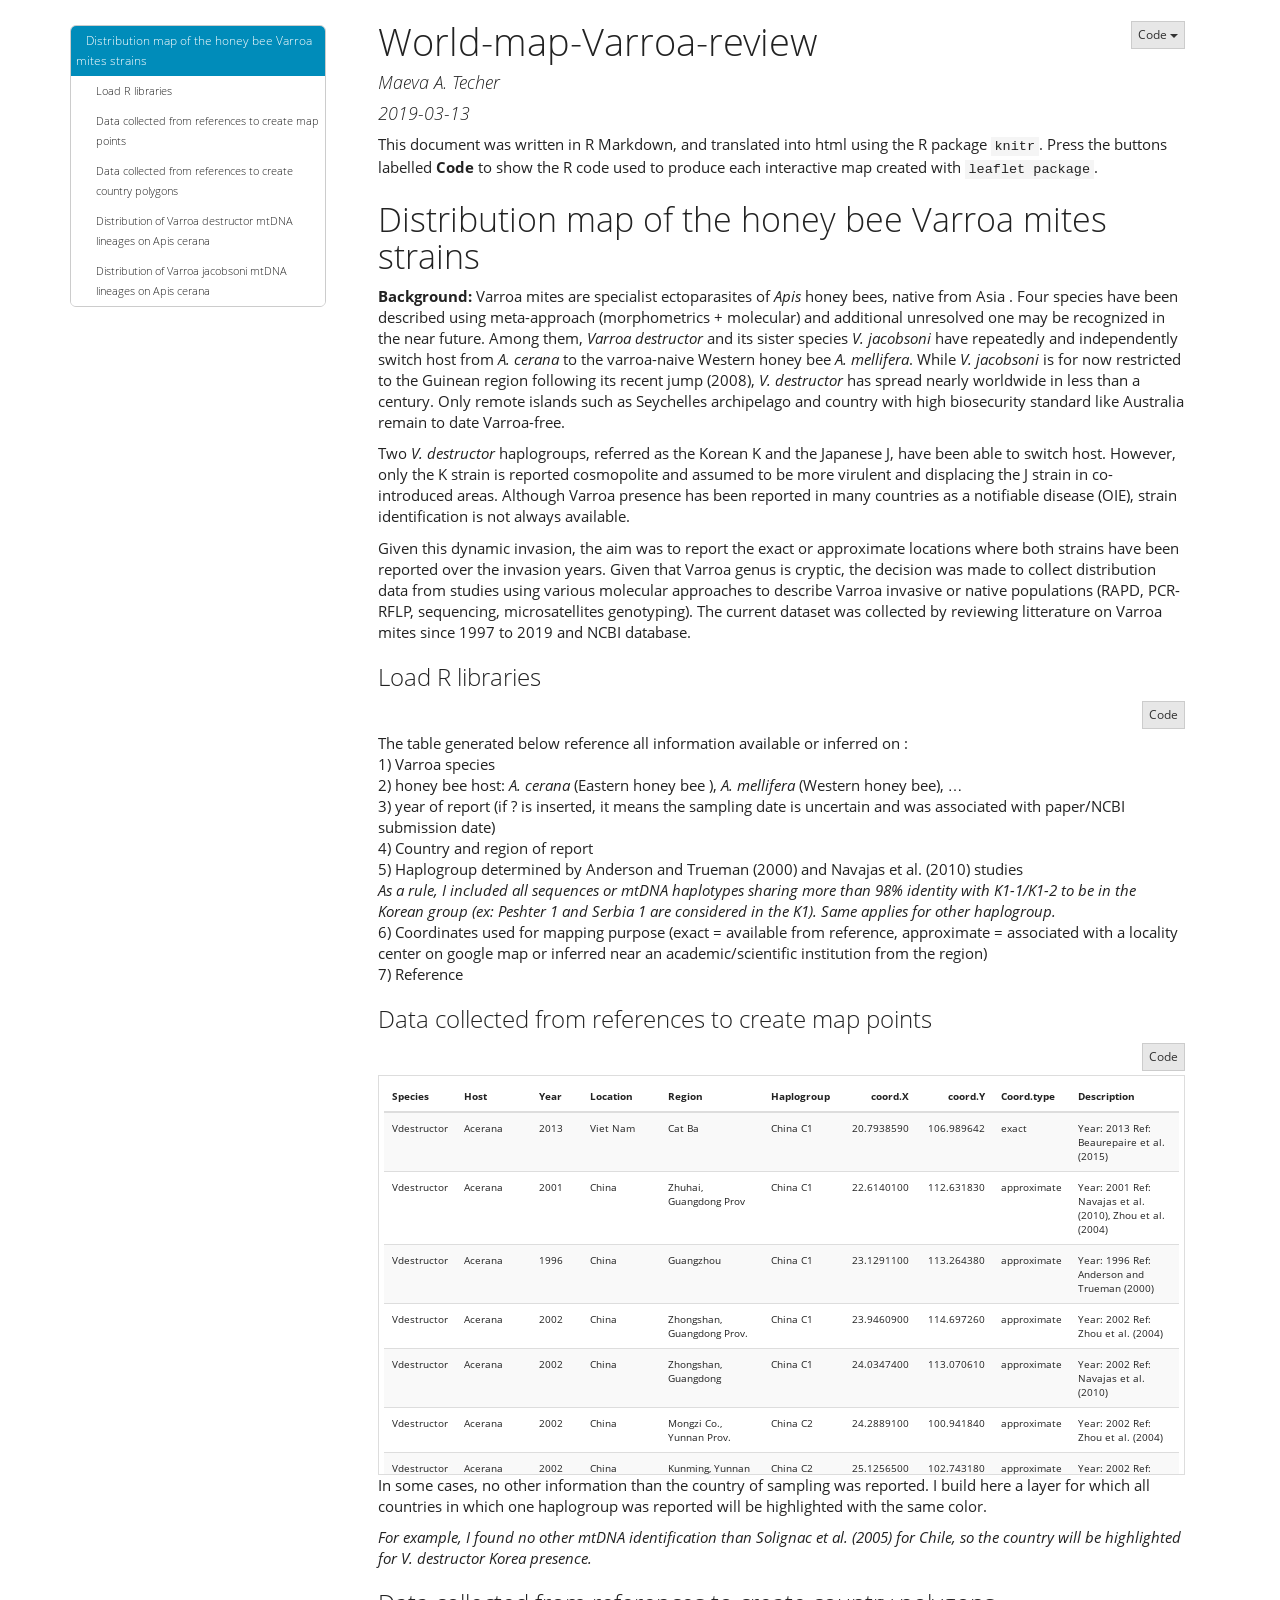
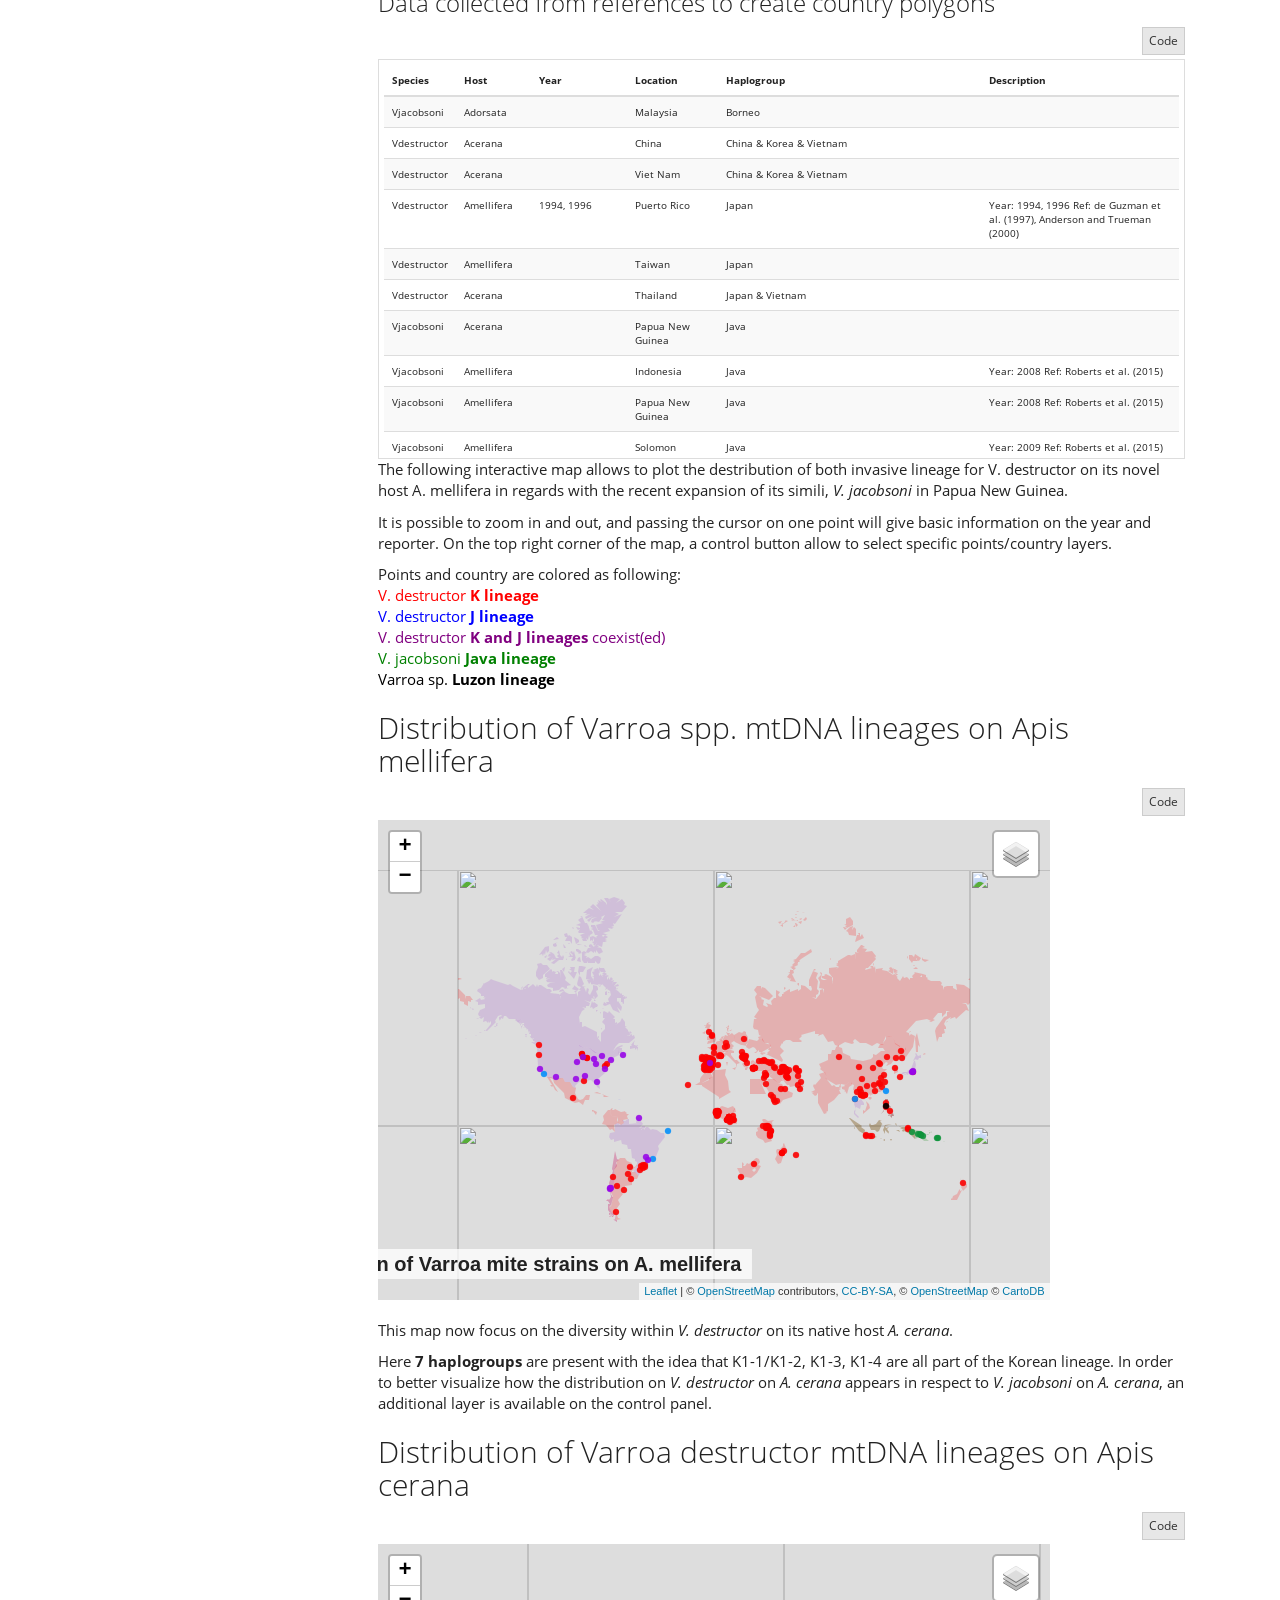
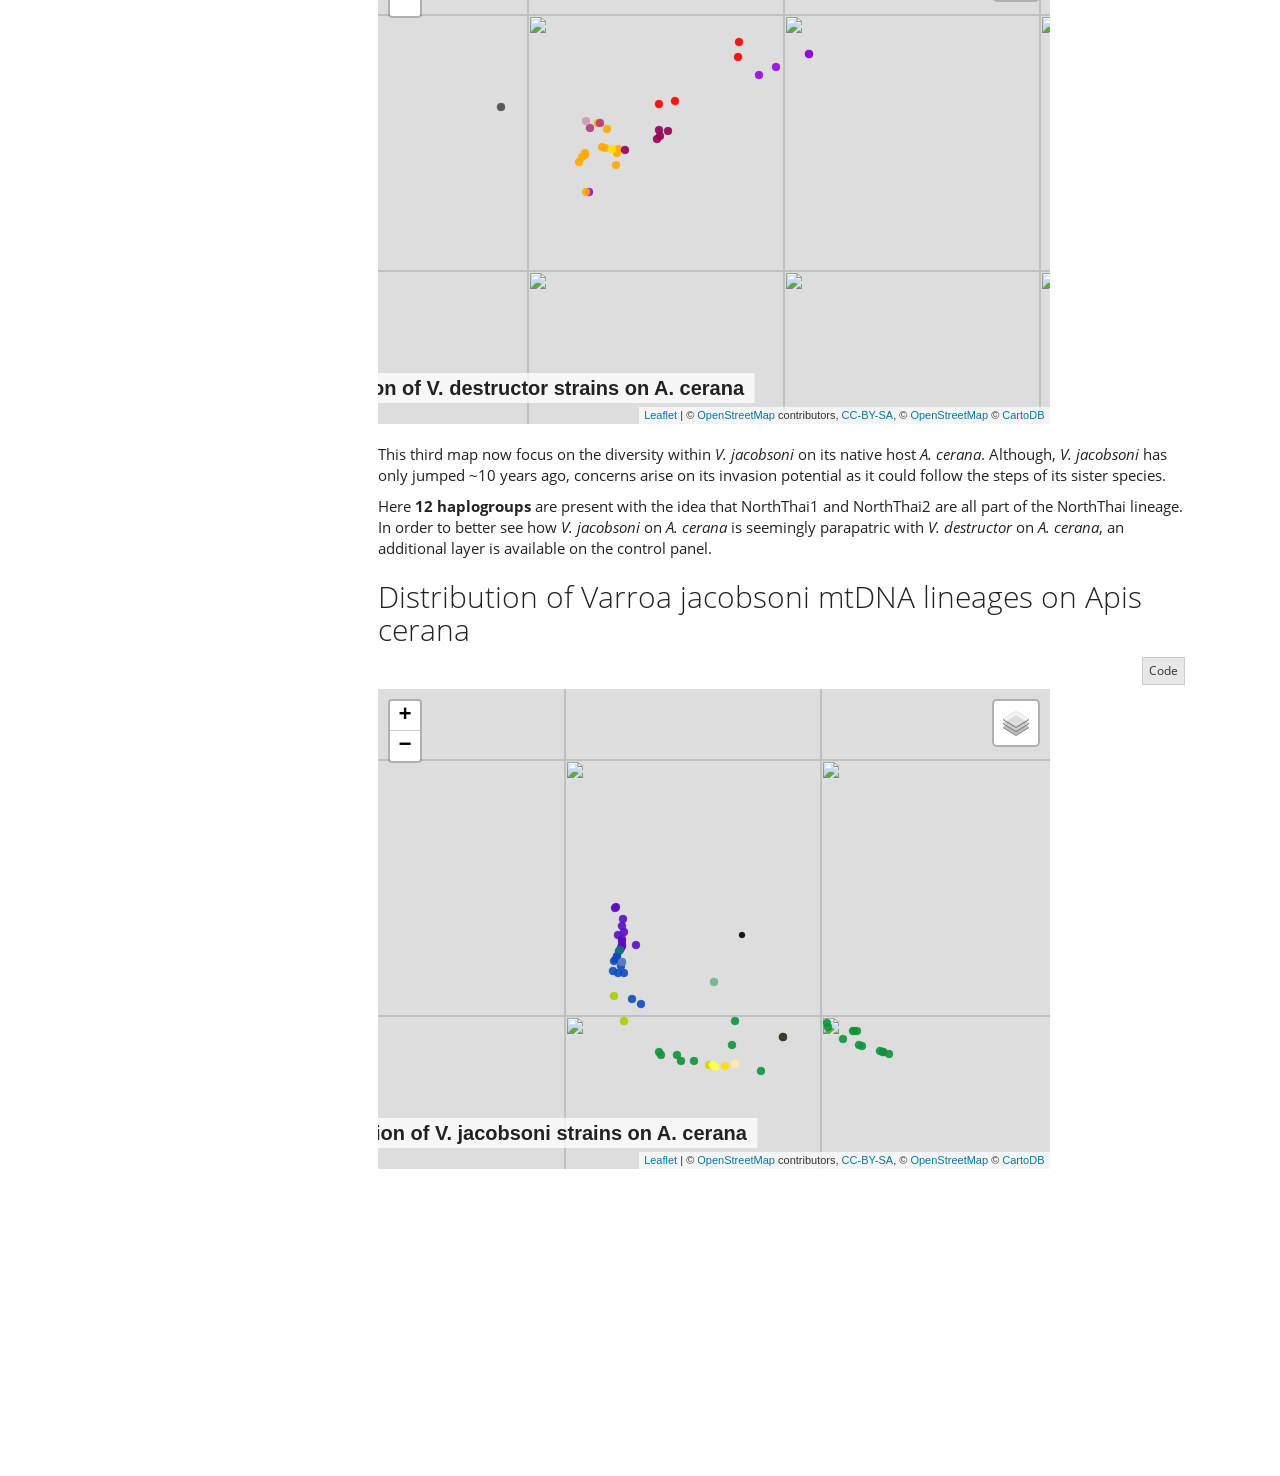
==== docs/index.html @ 01f990d2 "put the html format" ====
<!DOCTYPE html>

<html xmlns="http://www.w3.org/1999/xhtml">

<head>

<meta charset="utf-8" />
<meta http-equiv="Content-Type" content="text/html; charset=utf-8" />
<meta name="generator" content="pandoc" />


<meta name="author" content="Maeva A. Techer" />

<meta name="date" content="2019-03-13" />

<title>World-map-Varroa-review</title>

<script src="[data-uri]"></script>
<meta name="viewport" content="width=device-width, initial-scale=1" />
<link href="data:text/css;charset=utf-8,%0A%40font%2Dface%20%7B%0Afont%2Dfamily%3A%20%27Open%20Sans%27%3B%0Afont%2Dstyle%3A%20normal%3B%0Afont%2Dweight%3A%20300%3B%0Asrc%3A%20url%28data%3Aapplication%2Fx%2Dfont%2Dtruetype%3Bbase64%[base64]%2BAAAVugAAAAgbmFtZRiHMpAAAIXkAAABVnBvc3SYDmoRAACHPAAAAihwcmVw3o6iXQAAZWwAAAE6AAIAwQAABAoFtgADAAcAHkAMBQIEAwIDCQgEAwcBAC8zLzMREgE5OREzETMxMBMhESE3IREhwQNJ%2FLdoAnn9hwW2%2BkpoBOYAAAIApP%2FsAUYFtgADAAsAKUATCAMEAwICDQwBAQoCAwoGUVkKEwA%2FKwAYPxI5LxESATkRMzMRMzEwASMDMwM0MzIVFCMiARQ9HXeNUFJSUAF5BD36mGJiYgACAIUDpgJOBbYAAwAHAB9ADQcEAAMEAwkIBgIHAwMAPzPNMhESATk5ETMRMzEwAQMjAyEDIwMBBCE9IQHJIT0hBbb98AIQ%2FfACEAAAAgA3AAAE9AW2ABsAHwCjQF8IHxwVBBQJEQwMCRIPDgsEChMTFBYdHgcEBhcEAQAZBBgFBQYUBgohAxoXAxgKGCAhCAQMDQxSWRwBDR8AEBEQUlkZFRE%2FDU8Nfw3PDQQ%2FEU8RjxEDDRENEQUXEwMKBQAvMz8zEjk5Ly9dXREzMysRADMzETMzKxEAMzMREgE5OREXMxESOTkRMxESFzkREhc5ETMREhc5MjIRMxESFzkxMAEDIRUhAyMTIQMjEyE1IRMhNSETMwMhEzMDIRUBIRMhA8dMAS%2F%2BwFZaWP6YVlhW%2FuUBK0z%2B1wE3VltZAW1YVlgBHfzEAWtO%2FpUDoP5yT%2F49AcP%2BPQHDTwGOUAHG%2FjoBxv46UP5yAY4AAwCk%2F4kD3wYSACAAJwAuAHtAJw0VGB4lKwYEBAUhACgSAAUKEhoFMC8kDh4rKw5OWSUNAwYGDU1ZBrj%2FwLMWGUgGuP%2FAQBcNEEgsHRUdTVkYFQ0GKxUVKwYNBBcFFwAvLxIXOS8vLy8RMysRADMrKysRADMRMysRADMRMxESARc5ETMRMxEzEhc5MTABFAYHFSM1JiYnNRYWMxEuAjU0Njc1MxUWFwcmJxEWFgc0JicRNjYBFBYXEQYGA9%2FGr1Fc2UBL0VmRjEC9oFHFmiGNsdWgbn6Jeo39uHJ%2Bd3kBuIWoFuzoAikeZyQyAfwsWHhWfKkUwL4JP1o%2BCv4aQpx6VW8o%2FikNfAK%2FVm4mAcUQeAAFAHH%2F6QYEBcsACgAWACAALAAwAEtAJzAtLi8cIRcnBQsAEQsRISctLwYyMR4qKjADDg4vMAYvGAgUBxokGQA%2FMz8zPz8SOS8zETkvMxESARc5ETMRMxEzETMRMxEzMTATFBYzMhE0JiMiBgUUBiMiJjU0NjMyFgEUFjMyERAjIgYFFAYjIiY1NDYzMhYBASMB01pgwWNeYFoB3ZaNhZeQjIuYAXdaYMHBYFoB3ZSNiJaTi4mY%2Fvz81WADKwQCursBdbi5ubji6%2FHc3%2Brx%2FNy5uQFyAXG3uuLr89rh6PADJ%2FpKBbYAAAMAe%2F%2FsBYcFzQAgACsANwBRQC0ZGBQVMg0sBykAAAcNFRgFOTgXGhEkBBQlLwMQBBQKGRIKNUxZCgQeIUxZHhMAPysAGD8rABg%2FEjkXORIXORESARc5ETMRMxEzETMRMzEwEzQ2NycmJjU0NjMyFhUUBgcBNjY3MwYHASMnDgIjIiYFMjY3AQ4CFRQWAxQWFzY2NTQmIyIGe5PJS0JAv6GbtYy3AcQ9ViBgP5IBCofBXJCrbdHvAceA1Wf%2BHYh5N7ooUHCffHxqcoMBc4rCbFJHiEqPqKKPaa9r%2FjdIqnT2tP70xVpTLM50V2cB5Uhldk%2BPogRST4ZrVZRfXnV0AAABAIUDpgEEBbYAAwAUtwADAwUEAgMDAD%2FNERIBOREzMTABAyMDAQQhPSEFtv3wAhAAAAEAUv68AfAFtgAMAB9ADgcACgMEAwkJAA4NCgMDAD8vERIBOTkRFzMRMzEwExASNzMGAhEQASMmAlKbknGUngEwb5OaAjEBCQHOrrb%2BM%2F8A%2Fh3%2BbKoBxgABAD3%2BvAHbBbYADAAfQA4DCQoDBAYABAAODQQJAwA%2FLxESATk5ETMRFzMxMAEQAgcjABEQAiczFhIB25uSbwEwnpRxk5oCMf75%2FjqoAZQB4wEBAc21r%2F4xAAABAGgCogP8BhQADgAbQA8DBQQBBw0KCQsJDxAIDgAAP8QREgEXOTEwAQMlFwUTBwMDJxMlNwUDAnclAZUV%2FnX3fL%2B0ffL%2BehMBkScGFP5raIMn%2FqxHAXv%2BhUcBVCeDaAGVAAEAbwD6BCMErgALADhAIwkABAQFBQ0MAwcIB1JZAA8ILwg%2FCF8IfwiPCK8IvwjfCAkIAC9dMysRADMREgE5ETMSOTkxMAEhFSERIxEhNSERMwJxAbL%2BTlL%2BUAGwUgL8Uv5QAbBSAbIAAQBE%2FvgBMwDuAAYAEbUEAQgHBAAALy8REgE5OTEwJRcCByMSNwEnDEtjQU0h7hX%2B99gBE%2BMAAQBcAgACNwJSAAMAFUAJAwAFBAEAU1kBAC8rERIBOTkxMBM1IRVcAdsCAFJSAAEAov%2FsAUQAsAAHABhACwQAAAkIBgJRWQYTAD8rERIBOREzMTA3NDMyFRQjIqJQUlJQTmJiYgAAAQAZAAACogW2AAMAHEAMAwABAgIABQQDAwISAD8%2FERIBOTkRMxEzMTABASMBAqL932gCIAW2%2BkoFtgAAAgBz%2F%2BwEHwXNAAsAFwAoQBQSAAwGBgAZGAkVTVkJBwMPTVkDGQA%2FKwAYPysREgE5OREzETMxMAEQAiMiAhEQEjMyEgEQEjMyEhEQAiMiAgQf6%2B7l7ufs5%2FL8wLK1va2tvb2qAt%2F%2Bf%2F6OAX0BdgF%2BAXD%2Bg%2F6P%2Fqz%2BuwFQAUkBRAFQ%2FrAAAQDHAAACqgW2AAoAIEAOCQgAAQEMCwcJARgECQYAPzM%2FEjkREgE5ETMzMzEwISMRNDcGBgUnATMCqmIMDyD%2B2zkBjVYEKZGcDxzlRwEpAAABAHEAAAQEBcsAGAAyQBoHEhcCAg0SGAQaGQIXAQ8KTVkPBwEXTlkBGAA%2FKwAYPysREgA5ERIBFzkRMxEzMTAhITUBPgI1NCYjIgcnNjMyFhUUAgcBFSEEBPxtAYWkhD6sibenNrffv9uTw%2F6JAw5YAZaqtKRag6SFRZrMs5H%2B8cf%2BfwQAAAEAXv%2FsBAAFywAoAFFAKwQXHAATByMMAAcMFwQqKQMXGBgXTlkPGAELAxgYCiYmH01ZJgcKEE1ZChkAPysAGD8rERIAORgvX15dKxESADkREgEXOREzETMRMxI5MTABFAYHFRYWFRQEISInNRYWMzI2NTQmIyM1MzI2NTQmIyIGByc2NjMyFgPTq5CwuP7p%2FvrfplTRXN3e49yeoLbVrYxttHAxVfB7ytwEXoi6GgYWtJjN4VNjLDKzo5GcYK2UepM9SkNHU78AAgArAAAEdQW%2BAAoAEgBAQCELCQcEARIGBgEAAxQTBgEJAxIFBRJNWQUFBwMYDg8PBwYAPzMRMz8SOS8rERIAFzkREgEXOREzETMzMzMxMAEjESMRITUBMxEzIREQNyMGBwEEdfxe%2FRAC1Xn8%2FqYOCBRn%2FfwBdf6LAXVDBAb8DQGiAS7NJZf9HwAAAQCP%2F%2BwEEAW2ABwAOkAfEAMbFgMJFhkEHh0AE01ZAAAGFxcaTlkXBgYNTVkGGQA%2FKwAYPysREgA5GC8rERIBFzkRMxEzMTABMgQVFAQjIiYnNRYWMzI2NTQmIyIHJxMhFSEDNgIZ6gEN%2Fuj2bcRCbKhfwOjiwoKOPDoCwP2eLZwDb%2BLG4forKGc3K8uto7onJwKdYP38HQACAIP%2F7AQjBc0AGAAmAE5AKhwTIwwMAAAHEwMoJw0QFhAfT1kPEH8QAgoDEBAWBAQJT1kEBxYZTVkWGQA%2FKwAYPysREgA5GC9fXl0rERIAORESARc5ETMRMxEzMTATEBIkMzIXFSYjIgADMzY2MzIWFRQCIyIABTI2NTQmIyIGBhUUFhaDmwEdyV5OSWf3%2Fu0RDUzEbc3n887e%2Fv8B36S2tJtmr2hjqQJvAR0BhbwXWBv%2BnP6sYmTqzuD%2B%2FQFT%2B86%2FqLxalU5vzXgAAQBtAAAEHwW2AAYAK0AVBgABBQACBQMIBwAYBQIDAwJOWQMGAD8rERIAORg%2FERIBFzkRMxEzMTAhASE1IRUBAU4CWvzFA7L9pAVWYEn6kwADAHn%[base64]%2F8ruopMid4LiaAWWNqz93jKOOqQXPvqJwrElPvIa12MrBg8ZGTKl2aZ9W%2B5mKmKGKfJtVR6wDi4t5RmtXOj%2BYa3iMAAACAG%2F%2F7AQMBc0AGgAoAE5AKiUNDQAeFAAHFAMqKQ4XEREhT1kAEXARAgoDEREEFxcbTVkXBwQKT1kEGQA%2FKwAYPysREgA5GC9fXl0rERIAORESARc5ETMRMxEzMTABEAIEIyInNRYWMzIAEyMGBiMiJjU0EjMyFhIBIgYVFBYzMjY2NTQmJgQMl%2F7fzWhYK3kg9wEYEAxJym7L4%2FnHkNh1%2FiOevK6iZa9nXacDSv7g%2Fny6GlYODwFlAVZgZ%2BDO3AEQl%2F7cAWPVua60WpVNdcxzAAACAKL%2F7AFEBC0ABwARADlAIgwIBAQAABMSCg9RWQ8KLwpPCm8KfwqPCgYOAwoGAlFZBhMAPysAGC9fXl0rERIBOREzEjk5MTA3NDMyFRQjIhE0MzIVFAYjIiaiUFJSUFBSLyMiLk5iYmID32JiNS4uAAACAEz%2B%2BAFEBC0ABwARAC9AHAwIAQQIAxMSBwQKD1FZXwp%2FCp8KvwrPCt8KBgoAL10rABgvLxESARc5ETMxMCUXAgcjNhI3AzQzMhUUBiMiJgEvDEtjQR1CDxhQUi8jIi7uFf732GEBKWwC3WJiNS4uAAABAG8BCgQjBMEABgAgQBEFAQABBAMIBwAPAz8DXwMDAwAvXcYREgEXOREzMTABATUBFQEBBCP8TAO0%2FMkDNwEKAaA9Adpf%2Fmv%2BnQAAAgBvAd0EIwPHAAMABwA%2FQCkEBwADBAkIBAVSWe8EAQAEEAQCCQMEAQEAUlkPAS8BbwGvAb8B3wEGAQAvXSsAGBDGX15dXSsREgEXOTEwEzUhFQE1IRVvA7T8TAO0A3VSUv5oUlIAAQBvAQoEIwTBAAYAIEARAQUCBQYDCAcGDwM%2FA18DAwMAL13GERIBFzkRMzEwEwEBNQEVAW8DN%2FzJA7T8TAFqAWMBlV%2F%2BJj3%2BYAACADn%2F7AMUBcsAHwAnAEFAIQgVJCAfAAAPFSAEKSgEGhoSAAAmEhILUFkSBCYiUVkmEwA%2FKwAYPysREgA5GC8SOREzERIBFzkRMxEzETMxMAE1NDY3NzY2NTQmIyIGByc2NjMyFhUUDgIHDgIVFQM0MzIVFCMiASVLZVtIPqeIT4pQJW6VT7fSJEFcOEBFH3NQUlJQAXkle5xZTz14Tn%2BWIydQMCDFrERmV1EvNlliYQ7%2B1WJiYgAAAgBx%[base64]%2Bob0BTgEzXb%2BIy9P%2Bo%2F562QGN%2BtcBS7P70253%2FxIQT3KVsALV5P7sbF1kZcGuygEBKf4wHmhp6bvCASSdx%2F6U7P6%2B%2FqEkNGNQAZEBZQEAAZnisv61%2Fp%2BPkAFaASMbzQAAAgAAAAAEzQW8AAcADgA8QCAEBQwHBgIDAwwBCAkABgcQDwwDBAgBTFkICAMEAwcDEgA%2FMz8SOS8rERIAORESARc5ETMRMxEzMzEwASEDIwEzASMBIQMmJwYHA4%2F9rsxxAkxBAkBz%2FQgCC8cZIxsgAgT9%2FAW8%2BkQCYAIPPm5gTgADAM8AAASRBbYADwAYAB8AUUArHQsQGhoPFAQLBA8HBCAhCBkQEBlMWQ8QAQsDEBAPAA8aTFkPEgAYTFkAAwA%2FKwAYPysREgA5GC9fXl0rERIAORESARc5ETMRMxEzETMxMBMhIBYVFAYHFRYWFRQEIyETITI2NTQmIyERESEgERAhzwGRAQ%2F%2Bm5Wvpf709v5AZgFCzrvT0f7ZAVgBlv5UBba4un%2BpGAYaqZfK2gMriZKShP11%2FYkBSgEtAAEAgf%2FsBLgFywAWACZAFAMOFAgOAxcYEgBMWRIECwZKWQsTAD8rABg%2FKxESARc5ETMxMAEgABEQACEyNxUGIyAAETQSJDMyFwcmAz%2F%2B7f7EASoBFbiakdn%2BzP6eqQE90tapKaAFb%2F6g%2Fs7%2Bx%2F6mL1ozAY4BZd8BVLlQXFAAAAIAzwAABSUFtgAIABAAKEAUDgQJAAQAERIFDUxZBQMEDkxZBBIAPysAGD8rERIBOTkRMxEzMTABEAAhIREhIAADEAAhIREzIAUl%2Fn7%2Biv6iAYsBXgFtb%2F7B%2Fsv%2B8%2FICjwLp%2FpD%2BhwW2%2FpL%2BnQE6AT36%2FgAAAQDPAAAD7gW2AAsARUAlBgoKAQQAAAgBAw0MBglKWQ8GAQsDBgYBAgIFSlkCAwEKSlkBEgA%2FKwAYPysREgA5GC9fXl0rERIBFzkRMxEzETMxMCEhESEVIREhFSERIQPu%2FOEDH%2F1HApL9bgK5BbZe%2Fdde%2FY0AAAEAzwAAA%2FAFtgAJADxAIQYAAAEEBwEDCgsGCUpZDwY%2FBgILAwYGAQICBUpZAgMBEgA%2FPysREgA5GC9fXl0rERIBFzkRMxEzMTAhIxEhFSERIRUhATVmAyH9RQKU%2FWwFtl79lF8AAAEAgf%2FsBSkFzQAaADpAHxMHGAICDRoHBBscABpLWQAABAsLEExZCwQEFkxZBBMAPysAGD8rERIAORgvKxESARc5ETMRMzEwASERBiEgABE0EiQzMhcHJiMgABEQACEyNxEhAw4CG9T%2B9%2F6m%2Fo%2B3AVXd774pvsz%2B3%2F6tAUIBOMqN%2Fk0C4f1lWgGHAWbfAVm8WFxY%2Fpv%2B0f62%2FrM5AgIAAQDPAAAE8gW2AAsAN0AcCAQEBQkBAQAFAAwNCANKWS8IAQgIBQoGAwEFEgA%2FMz8zEjkvXSsREgE5OREzETMRMxEzMTAhIxEhESMRMxEhETME8mf8qmZmA1ZnAs%2F9MQW2%2FXcCiQAAAf9I%2Fo8BNQW2AAsAH0AOAwoHBwwNCAMABUpZACIAPysAGD8REgE5ETMzMTADIic1FjMyEREzERAhXDtOR%2FJm%2Fo8bWBQBCAXA%2Bkr%2BjwAAAQDPAAAEpgW2AAwANUAcAQAKCwgEBAUFAAsCDAUODQwIAgMEBQoGAwEFEgA%2FMz8zEhc5ERIBFzkRMxEzETMRMzEwISMBBxEjETMRNwEzAQSmff3Pw2ZmogI9gv2pAwSs%2FagFtv0IogJW%[base64]%2BgUG%2BkoEVHR8%2BrwAAAEAzwAABPYFtgAPAC5AFQENDQAJBgYHBwAREAMLBw4IAwEHEgA%2FMz8zEjk5ERIBOTkRMxEzETMRMzEwISMBIxYVESMRMwEzJjURMwT2Z%2FyeCAxiZgNhBgljBRLodvxMBbb68LSiA7oAAgCB%2F%2BwFnAXNAAsAFwAoQBQMBhIABgAYGQkVS1kJBAMPS1kDEwA%2FKwAYPysREgE5OREzETMxMAEQACEgABEQACEgAAEQACEgABEQACEgAAWc%2FqT%2Bzv7P%2FqQBXwEwATIBWvtUARgBBgEIARf%2B6f76%2Fvv%2B5QLd%2FqT%2BawGVAV4BXQGR%2Fm3%2Bo%2F7G%2FqkBVAE9ATwBUf6sAAIAzwAABD8FtgAJABIANEAaDgAKBQUGBgAUEwoETFkKCgYHBxJMWQcDBhIAPz8rERIAORgvKxESATk5ETMRMxEzMTABFAQhIxEjESEgATMyNjU0JiMjBD%2F%2B4P744mYBZgIK%2FPbJ99zQ2vIEEtTi%2FaQFtvz%2Bo7epowAAAgCB%2FqQFnAXNABAAHAA5QB4FBAMGFwARCwAEBgsEHh0OGktZDgQDBQgIFEpZCBMAPysAGBDGMz8rERIBFzkRMxEzETMRMzEwARACBwEjAQcjIAAREAAhIAABEAAhIAAREAAhIAAFnPzfAU2m%2FuYhH%2F7P%2FqQBXwEwATIBWvtUARgBBgEIARf%2B6f76%2Fvv%2B5QLd%2Ftr%2Bfzb%2BpAFKAgGVAV4BXQGR%2Fm3%2Bo%2F7G%[base64]%2FpUBF7nMyOLyAn39gwW2ycqTyiz9ZgJ9WKWhp5gAAQBv%2F%2BwD9gXLACQANEAbHRILAAAXEgUEJSYLHQMVFRpMWRUEAwhKWQMTAD8rABg%2FKxESADk5ERIBFzkRMxEzMTABFAQjICc1FjMyNjU0JiYnJiY1NCQzMhcHJiMiBhUUFhYXHgID9v7z3%2F70j571tNNGnpngqwEBys61JbamosA7hqOrrE8BebfWO2ZDpYZTbVo0TbOVpM9OWEyWgVFoUzo7b40AAAEACgAABCcFtgAHACVAEgABAQMGAwkIARIHAwQDS1kEAwA%2FKxEAMxg%2FERIBFzkRMzEwISMRITUhFSECTGf%2BJQQd%2FiUFVmBgAAEAvv%2FsBQIFtgARACVAERABCgcHARMSEQgDBA1MWQQTAD8rABg%2FMxESATk5ETMRMzEwAREUACEiADURMxEUFjMyNjURBQL%2B3P77%2Fv7jZ%2BrW0eYFtvxO%2FP7kAR3%2FA678TtPr580DvAAAAQAAAAAEngW2AAoAKkAUAwIIAAEFBAEECAMMCwgDAAQDAxIAPz8zEjkREgEXOREzETMRMzMxMAEzASMBMwEWFzY3BC9v%2Fd1a%2Fd9tAXBUHRQ7Bbb6SgW2%2FB3hcUueAAEAMwAABvAFtgAbAERAIgEAFwgHEBQTBBobCgkECRAXGwUdHAQJFxAQCBoTCQMBCBIAPzM%2FMzMSOREzETkREgEXOREzETMRMzMRMzMRMzMxMCEjASYnBgYBIwEzAR4DFzYTEzMBFhc2NgEzBVxU%2Fr8oFBA7%2FttW%2Fm5rAQAPGhURBxhO%2BnEBJTMWDSkBIGcEaItZV%2BL77QW2%2FFI5YVVPKIgBFQN3%2FAawbEiiBCwAAAEAAAAABE4FtgALADVAHAEACQoHBgMEAAIEBQYICgsIDQwCCAQJBgMBBBIAPzM%2FMxI5ORESARc5ETMRMxEzETMxMCEjAQEjAQEzAQEzAQROdf5Q%2FkhxAez%2BQXMBiwGRbf47Aqr9VgL6Arz9jgJy%2FUYAAAEAAAAABDkFtgAIACxAFQADAwYBAggHAgYHAwoJAAUBBwMFEgA%2FPzMSORESARc5ETMRMxEzEjkxMAEBMwERIxEBMwIfAaxu%2Fhlp%2Fhd1ApYDIPx%2F%2FcsCLQOJAAEAUgAABEoFtgAJADhAHQMHCAICBAcJBAsKBwQFBQRLWQUDAggBAQhLWQESAD8rERIAORg%2FKxESADkREgEXOREzETMxMCEhNQEhNSEVASEESvwIA1j8zwO6%2FKYDcUwFCmBM%2BvYAAAEArv68AloFtgAHAB9ADQQHBgEHAQkIBgEFAgMAPzMvMxESATk5ETMRMzEwASERIRUhESECWv5UAaz%2BtgFK%2FrwG%2Bl75wwABABkAAAKiBbYAAwAcQAwCAQADAwEFBAMDAhIAPz8REgE5OREzETMxMBMBIwF%2FAiNn%2Fd4FtvpKBbYAAQAz%2FrwB3wW2AAcAH0ANAQYDAAYACQgABwMEAwA%2FMy8zERIBOTkRMxEzMTAXIREhNSERITMBSv62Aaz%2BVOUGPV75BgABAFgCMQQ5BcEABgAnQBICAQUEAwYAAAMFAwgHBQAEAgMAP80yORESARc5ETMRMxEzMzEwEwEzASMBAVgB0UQBzGT%2Bdf5yAjEDkPxwAxf86QAAAf%2F8%2FvYDTv9IAAMAFUAJAwUCBAIBU1kCAC8rEQEzETMxMAEhNSEDTvyuA1L%2B9lIAAQGJBNkDCAYhAAkAGEAJBgQEAAsKBoABAC8azRESATk5ETMxMAEjJiYnNTMWFhcDCEVguSGOGpFGBNlPuS8RMLxMAAACAGL%2F7AOTBFIAGQAkAFFALAEMHR0ZIggIGRMDJiUCABUMHklZDwwfDAILAwwMFQAVFRBIWRUQBRpGWQUWAD8rABg%2FKwAYPxI5L19eXSsREgA5ERIBFzkRMxEzETMzMTAhJyMGBiMiJjU0JDc3NTQmIyIHJzYzMhYVESUyNjU1BwYGFRQWA0oZCFKtdqCyAQn7z36Ml6Ils6%2Bzsf4nrsm%2B5cN9rGlXpJGfsAUGSJueVFZUusX9LUbHsWsIC3mAZnEAAAIAtv%2FsBEwGFAAVACEAPkAfIAMKGQ8PDAwDIyIKEgYADQAMFQAWRlkAEAYdSFkGFgA%2FKwAYPysAGD8%2FERI5ORESATk5ETMRMzMRMzEwATISERACIyImJyMHIxEzERQHBzM2NhciBhUVFBYzMjY1EAKB5Ofz3HS6NgkcPmMEAwc%2Br3nApq23srQEVP7h%2Fuz%2B8f7aYFikBhT%2BeVhKVWJcWtz9EfbW%2BeYB1wAAAQB3%2F%2BwDhQRUABUAJkAUDgMDCBMDFxYGC0ZZBhAAEUZZABYAPysAGD8rERIBFzkRMzEwBSIAERAAMzIXByYjIgYVFBYzMjcVBgJo6f74ARLujYEbjWjIzs65lH9oFAEmAQcBDgEtMVgv9%2Bjc%2BTVcMwAAAgB3%2F%2BwEDAYUABMAHwA%2BQB8LHQYGCRcREQkhIAQMDgAHAAoVABRGWQAQDhlIWQ4WAD8rABg%2FKwAYPz8REjk5ERIBOTkRMxEzETMzMTABMhYXMyY1ETMRIycjBiMiAhEQEhciBhUQITI2NTU0JgJEdqxEBgZiQRkIfOjh7uzhsrMBZ7isqQRUVmh%2BeQGH%2BeymugEYAQwBGgEqWvru%2FjLW9hH83QACAHf%2F7APuBFQAFAAbAEdAJxkJGAsLAwMJEQMdHBgLSFkPGB8YAgsDGBgABgYVSFkGEAAORlkAFgA%2FKwAYPysREgA5GC9fXl0rERIBFzkRMxEzETMxMAUiABEQADMyEhUVIRYWMzI2NxUGBgMiBgchNCYCbe3%2B9wEA2cDe%2FPECzb9djWxcnHudvhACoKQUASQBBwEEATn%2B9OZQ4OwaK1ooHQQQz8O91QABAB0AAALVBh8AFQA9QB8NFBQHAgIDAAMFAxcWAxULEEhZCwAFAQcUFAFIWRQPAD8rEQAzETMYPysAGD8REgEXOREzEjk5ETMxMAEhESMRIzU3NTQ2MzIXByYjIgYVFSECSv8AY8rKk6daWhdQT3RhAQAD6fwXA%2Bk6JVTIuxtWGYmaZQADAC3%2BFAQGBFQAKQAzAD8AgEBHDB86BDQkLhMqGQEEExkfJAZBQAQnBxwyDyEJBwc3SVkAB2AHkAcDDQMHBxYpDzJHWQ8PFiknPUlZJxApAklZKQ8WLElZFhsAPysAGD8rABg%2FKxESADkYLysREgA5GC9fXl0rEQAzMxESORESORESARc5ETMRMxEzETMRMzEwARUHFhUUBiMiJwYGFRQWMzMyFhUUBCEiJjU0NjcmJjU0NyYmNTQ2MzIXARQhIBE0JiMjIBMUFjMyNjU0JiMiBgQG4VrRsEoeOz5PXb6xvP7p%2Fv7N4Yt3MTuLX2rPsGs7%2FewBTQGshpay%2FtVTmYCIkZWGgpUEP0UOcIadwwYfVC80MI%2BMrLuejXCUGxVNMm1TJ6dso8UV%2BwngARFiWAK5fouKg4uLlQABALYAAAQOBhQAFAAzQBkAFA0MCAgJFAkWFQ0JEREERlkREAoAAAkVAD8zPz8rERIAORESATk5ETMRMzMRMzEwIRE0JiMiBhURIxEzEQczNjYzIBERA6yKkcO1Y2MFBz26igFyAsGklcXd%2FagGFP4Ri2JY%2FnP9OQACAKgAAAEpBc0AAwANACVAEgkABAABAQ8OYAwBDAYEAg8BFQA%2FPz%2FNXRESATkRMzMRMzEwISMRMwM0MzIWFRQGIyIBGWNjcT8fIyMfPwQ%2FAS5gMi4tNAAAAv%2Be%2FhQBKQXNAAwAFgA0QBoSCg0DCgcHGBcAFQEPAxVADwQIDwAFRlkAGwA%2FKwAYPz8azV9eXRESATkRMzMzETMxMBMiJzUWMzI1ETMRFAYTNDMyFhUUBiMiJVA3RTyXY38OPx8jIx8%2F%2FhQZVhSwBSD67oeSB1lgMi4tNAAAAQC2AAAD3wYUAA0AOEAeBQQBAgwICAkCAwQGCQUPDgMGDQcECQEKAAEPBQkVAD8zPz8REhc5ERIBFzkRMxEzETMRMzEwAQEzAQEjAQcRIxEzEQMBFwIreP5UAdF3%2FmOyY2MHAd0CYv4w%2FZECJaL%2BfQYU%2FPT%2B1QAAAQC2AAABGQYUAAMAFkAJAAEBBQQCAAEVAD8%2FERIBOREzMTAhIxEzARljYwYUAAEAtgAABmYEVAAiAEhAJBoICQAiCAkUEBARCREiAyQjGxQRGBIPAAkRFQQMGAxGWR4YEAA%2FMysRADMYPzMzPxESOTkREgEXOREzETMRMxEzERI5MTAhETQmIyIGFREjERAjIgYVESMRMxczNjYzIBczNjYzMhYVEQYEfICnoGX8q5xjUhUGLaZkAQFJBDWzcrKyAsmfkrjF%2FYMC5wETx9v9qAQ%2FlVFZwV1kvs%2F9OQAAAQC2AAAEDgRUABIAMUAYDAgICQASCRITFAwJDw8ERlkPEAoPAAkVAD8zPz8rERIAORESATk5ETMRMxEzMTAhETQmIyIGFREjETMXMzYhIBERA6yKkcO1Y1QTBmoBDwFyAsGklcXd%2FagEP5Wq%2FnP9OQAAAgB3%2F%2BwEOQRUAAwAGAAoQBQNBxMABwAZGgoWRlkKEAMQRlkDFgA%2FKwAYPysREgE5OREzETMxMAEQACMiJgI1EAAzMhIBFBYzMjY1NCYjIgYEOf7%2B44%2FadAEC4eD%2F%2FKbFtLTFx7S0wwIh%2Fvb%2B1YoBAqkBCgEp%2FtP%2B%2BuD7%2B%2BDh%2BPcAAAIAtv4UBEwEVAATAB8AQUAhHQsGAwcHCBcRCBEgIQMLAA4OGUZZDhAJDwgbABRIWQAWAD8rABg%2FPz8rERIAOTkREgE5OREzETMRMzMzMzEwBSInIxcWFREjETMXMzYzMhIREAInMjY1ECEiBhUVFBYCh%2FtzBwMEY1QTBnD23Ofz1Ke3%2Fqa%2BsqsUvFRKWP5iBiubsP7f%2Fuz%2B9P7ZWPjfAd%2FR7CD%2F2gACAHf%2BFAQMBFQAEgAfAD5AHxYJDQ0MHQMMAyEgCREABgoPDRsGGkZZBhAAE0hZABYAPysAGD8rABg%2FPxESOTkREgE5OREzETMRMzMxMAUiAhEQEjMyFzM3MxEjETQ3IwYnMjYRNTQmIyIGFRQWAjnW7Ozc7HUGElRiBgZ2%2Bcapqrqwt7MUARwBDAETAS2umfnVAZ56fr5Y2gEBDPXa%2BPDl6QABALYAAAL2BFQAEAAsQBUNCQkKCgISEQ0KAAsPChUABUZZABAAPysAGD8%2FERI5ERIBOTkRMxEzMTABMhcHJiMiBhURIxEzFzM2NgJiRU8TREmLsmNUCgdDmARUDl8R7LT9qAQ%2FxHhhAAEAVP%2FsA1gEVAAjADRAGwsAHRIABRIXBCUkCx0DFRUaRlkVEAMIRlkDFgA%2FKwAYPysREgA5ORESARc5ETMRMzEwARQGIyInNRYzMjY1NCYnLgI1NDYzMhcHJiMiBhUUFhceAgNY3szagKS2oaeFmKOEQ824sJ4loImFnHmwk4ZDARuSnUNrUmtZUnA2O1VrTXqOQlpCWE5VZj81VWwAAQAZ%2F%2BwCeQVGABUAO0AeDwwTEwgCCAoRBBcWDg4MDwkSDxJIWQ8PBQBIWQUWAD8rABg%2FKxEAMxEzMxgvERIBFzkRMxI5OTEwJTI3FQYjIiY1ESM1NzczESEVIREUFgHVXkZIXpCJoaEyMwE%2F%2FsFYRBBQGJqlAr46Lfb%2B%2BVb9UH14AAEAqv%2FsBAIEPwASADBAFwwHBwoBEREKFBMNCwgSDwsVDwRGWQ8WAD8rABg%2FPzMSORESATk5ETMRMxEzMTABERQWMzI2NREzESMnIwYhIBERAQyKkcK3YlQSBmr%2B8f6NBD%2F9QKSVxN0CWPvBlqoBjQLGAAEAAAAAA6wEPwALAChAEwsABQkKAgEBBQoDDQwJAQ8FABUAPzI%2FMxESARc5ETMRMxEzMzEwIQEzARYXMzY3ATMBAaT%2BXGYBGTgcBikrARlm%2FlwEP%2F0djmqIcgLh%2B8EAAAEAHwAABaoEPwAbAExAJxkaCgkSEQQbABUIBw4ECQ4VGgUdHAMEBAkWFQ4DDQ0IGREJDwAIFQA%2FMz8zMxI5ERczETkRMxESARc5ETMzETMzETMzETMRMzEwIQMmJyMHBwMjATMTFhczNjcTMxMWFzM2ExMzAQQb7hckBhUt8mL%2ByWquPRMGOxvgWtVIEAYISKZk%2FtkC10qPSpH9KwQ%2F%2FYrqbupNApf9a%2BtMQQEbAnD7wQABADcAAAPFBD8ACwAzQBoIBwQFAgEKCwABBQYHCwYNDAkDCwQBDwgLFQA%2FMz8zEjk5ERIBFzkRMxEzETMRMzEwAQEzAQEzAQEjAQEjAcH%2BhXIBRAFBbf6LAZBz%2Fqr%2BqG0CLwIQ%2FjYByv3w%2FdEB5f4bAAABAAD%2BFAOsBD8AGAAyQBkICQEAGAoFAAUJEQQaGQQYCAAPDhNGWQ4bAD8rABg%2FMy8zERIBFzkRMzMRMxEzMTARMxMSFzM2ExMzAQ4CIyInNRYzMj4CN2bmaRwGKl%2FmZv4ZO1BrTDlGOkMzTj9TDAQ%2F%2FZ7%2B52KBAQACXPsRmmw2FVYQMGXbIQAAAQBSAAADWgQ%2FAAkAOEAdAwcIAgIEBwkECwoHBAUFBEhZBQ8CCAEBCEhZARUAPysREgA5GD8rERIAORESARc5ETMRMzEwISE1ASE1IRUBIQNa%2FPgChf2qAtf9dwKLPwOoWD%2F8WAAAAQA9%2FrwCiwW2AB0AN0AaGgoSAxYOAAAHAwcKAx8eGQoKCwsRAwQSEQMAPzMvMxI5LzMSORESARc5ETMSOTkRMxEzMTAFFBYXFSImNRE0JzU2NjURECUVBgYVERQGBxUWFhUBhXePw6XmemwBaIp8WGJhWRtmZQNblpwBUc0EUAJiYwFeASsGWgVqaP7PgoAVCBR%2FewAAAQH8%2FgYCWAYZAAMAFkAJAgMDBQQAAAMcAD8%2FERIBOREzMTABMxEjAfxcXAYZ9%2B0AAQBI%2FrwClgW2AB4AN0AaAxQLGw8IHh4XFBcbAyAfBBQUExMMGxoLDAMAPzMvMxI5LzMSORESARc5ETMSOTkRMxEzMTABNDY3NSYmNRE0Jic1MhYVERQWFxUGFREUBiM1NjY1AU5ZYWFZe4uuum155qXDjXkBJ3t%2FFAgUgIMBMWdrBVqblv6iZGECUATN%2Fq%2Bbl1sCZWcAAQBvAmgEIwM9ABUALEAYDgMXFgMSDgsSgABvBn8GnwYDBkAJDUgGAC8rXTMazTLEEMQREgE5OTEwASIGBzU2MzIWFxYzMjY3FQYGIyInJgFOMXY4bH09bGV%2BXjhrPjBxSXSafALpPTtebhssOj1AYDFASDkAAAIApv6JAUgEVAADAA0AKUATCAIEAgMDDw4AAAYDIgYLUVkGEAA%2FKwAYPxI5LxESATkRMzMRMzEwEzMTIwM0MzIVFAYjIibXPR13FFBSLyMiLgLH%2B8IFaWJiNS4uAAABANP%2F7APNBcsAHQBfQDsIBxwcHQMMFx0EHx4JD01ZBgAJsAnACdAJBBIDCQkdBwAbGxVNWRAbIBswGwNgG3AbgBsDGxsdBwcdGQA%2FPxI5L11xKxEAMxESORgvX15dMysREgEXOREzEjk5MTAlJgI1NBI3NTMVMzIXByYjIgYVFBYzMjcVBiMjFSMCWrrNzbpSDoOQH4Znu8vJtIOIbp0MUr4eASLr6AErIa6mN1Qz9ezh%2BTpcOMwAAQBOAAAEMQXJAB4AT0AqBAgcDwAADAUIDA0VHgYgHwANDg1PWRwODgcTExhNWRMHCAQHBwROWQcYAD8rERIAORg%2FKxESADkYLzMrEQAzERIBFzkRMxI5OREzMTABERQGByEVITU2NjURIzUzETQ2MzIXByYjIgYVESEVAZxGTgMp%2FB1ue9PTxLevmyOdio2JAZsCpP8AdKAwYFQVsocBAlIBKczeRFZCoqz%2B01IAAgB%2FAQoEEASeABsAJwBUQBsfACUOAAIFCQwOEBMXGgopKBgSQAwUSBIVBAq4%2F8BAGAwUSAoTEBcaDAkFAggcByJvFY8V3xUDFQAvXTPUMhc5xisyEMYrMhESARc5ETMRMzEwARQHFwcnBiMiJwcnNyY1NDcnNxc2MzIXNxcHFgEyNjU0JiMiBhUUFgPfWos7iW6WmWuKO4taWos7imedm2mJO4ta%2FmmGvb6Fhr69AtOXaY08jl1djjyNapaTb408jl1djjyNb%2F4lv4mIwsKIiMAAAQArAAAEZAW2ABYAY0A6AAcQAwsLDAIFCQwOEhUHGBcGEhMST1kAAw8THxMCCQMTEwwVCg4PDk9ZB38Pjw%2BfDwMPDwwBFQYMGAA%2FPzMSOS9dMysRADMREjkYL19eXTMzKxEAMxESARc5ETMSFzkxMAEBMwEhFSEVIRUhESMRITUhNSE1IQEzAkoBrG7%2BUAEb%2Fq4BUv6uaf6vAVH%2BrwEW%2FlJ1ApoDHPzsUs1S%2Fs8BMVLNUgMUAAACAfz%2BBgJYBhkAAwAHAChAEgMCBQUEBAkIAwMHBAQHAAAHHAA%2FPxE5LxE5LxESATkRMxI5OTEwATMRIxEzESMB%2FFxcXFwGGf0E%2FeX9BAACAIH%2F%2FAOHBhkAMAA%2BAFBALTUbKh44GTwDEgYxAAADBgsZGx4lCEA%2FPAMVAzUbLQMhCQkPSVkJACEnSVkhFQA%2FKwAYPysREgAXORc5ERIBFzkRMxEzETMRMxEzETMxMBM0NjcmJjU0NjMyFwcmJiMiBhUUFhYXFhYVFAcWFhUUBiMiJic1FjMyNjU0JiYnJiY3FBYWFzY2NTQmJicGBpFlWFZOy66voSNbh02GjzN4gMCQulZW4sZcnla2lqKqMn9%2FyJBlP5SwUlhAmaBRYwMtU4smL25RdYVAUCIaWUs2RT4rQIlmrWUqbFKHkR4lX05jWzdBQi5JiXFBTkg%2FKXJAPlBKMhdwAAACAVAFFwNMBcMACAARAB5ADAkOBQAOABMSDAMQBwAvM80yERIBOTkRMxEzMTABNDYzMhUUIyIlNDYzMhUUIyIBUB8gQEA%2FAX0fIEBAPwVtLihWVlYuKFZWAAADAGT%2F7AZEBcsAFQAlADUATkAvAw4uHiYWCA4TFh4FNzYAEQAREBHgEfARBAYLDwsfC%2B8L%2FwsEEQsRCyIyGgQqIhMAPzM%2FMxI5OS8vXREzXREzERIBFzkRMxEzETMxMAEiBhUUFjMyNxUGIyImNTQ2MzIXByYBNBIkMzIEEhUUAgQjIiQCNxQSBDMyJBI1NAIkIyIEAgOBjqGVklRyZmq7y966d2wlYvyHyAFeysgBXsrC%2FqLQz%2F6iw12xATCysgEvsqv%2BzbWw%2Fs%2ByBES9qrqyK1gt5tjQ%2BTRTLf6XyAFeysj%2BosrF%2FqbQzwFaxrL%2B0bKxATCyrgEuuLH%[base64]%2Fj20Nj5kXEAFBj0AAgBSAH0DLQOoAAYADQAtQBYDBgoNAgQLCQkEDQYEDg8MBQhfAQEBAC9dM8QyERIBFzkRMxEzETMRMzEwEwEXAxMHASUBFwMTBwFSATU%2B%2Fv4%2B%2FssBaAE2Pf7%2BPf7KAh8BiSv%2Blf6WKwGHGwGJK%2F6V%2FpYrAYcAAAEAbwEOBA4C%2FAAFADNAIAIBBAEGBwIFBQRSWQ8FLwU%2FBV8FfwWPBa8FvwXfBQkFAC9dKwAYEMQREgE5OREzMTABESMRITUEDlL8swL8%2FhIBnFIA%2F%2F8AXAIAAjcCUgIGABAAAAAEAGT%2F7AZEBcsABwAVACUANQBjQDYLDgQIDQwAEBARLh4mFggMDhEWHgY3NgsPDwAAEg0RDxEfEQIHEgASEBICERIREiIyGgQqIhMAPzM%2FMxI5OS8vXREzXREzEjkvMxEzERIBFzkRMxEzETMRMxEzETMRMzEwATMyNjU0IyMFFAYHEyMDIxEjETMyFgE0EiQzMgQSFRQCBCMiJAI3FBIEMzIkEjU0AiQjIgQCAsVwW2jFbgGbTUjtedKoZdOPnvwEyAFeysgBXsrC%2FqLQz%2F6iw12xATCysgEvsqv%2BzbWw%2Fs%2ByAttdWaynT3ki%2FncBaP6YA3B8%2FsTIAV7KyP6iysX%2BptDPAVrGsv7RsrEBMLKuAS64sf7MAAH%2F%2BgYUBAYGZgADABVACQAFAQQCAVNZAgAvKxEBMxEzMTABITUhBAb79AQMBhRSAAIAiwN1AuEFywALABcAI0AQEgYMAAYAGRgPPwkBCRUDBAA%2FM8RdMhESATk5ETMRMzEwEzQ2MzIWFRQGIyImNxQWMzI2NTQmIyIGi61%2Bfq2tfoKpWnpXVnt4WVp3BKCEp6eEhKemhVt%2BfF1cfYD%2F%2FwBvAAEEIwSuACcA0QAA%2FVcABgAOAAAAAQA1AkoCdQXLABcAJUASBhEWAgIMERcEGRgJDh8CFgEgAD8zMz8zERIBFzkRMxEzMTABITU3NjY1NCYjIgcnNjMyFhUUDgIBIQJ1%2FcDyfV5dTWxtMXeXfIwaNlP%2B9QG%2FAkpO7XmQTUdTUkFnf28vVFdd%2FvwAAAEAKQI5AoEFywAjAD9AJRAFGQALHxQDAAUGJSQDFBRPFV8VbxUDCxUbFQIVFQgcIR8NCCEAPzM%2FMxI5L11dMxI5ERIBFzkRMxEzMTABFAYHFhUUBiMiJzUWMzI2NTQmIyM1MzI2NTQmIyIHJzYzMhYCaFhJurGfkHiIgnN3d3eDh2lqXlCAdi%2BCo3%2BRBOxOaxYtpoKPPFg%2BYldTTlRXTUNRTkZeeAABAYkE2QMIBiEACQAYQAkDBAkECwoEgAkALxrNERIBOTkRMzEwATY2NzMVBgYHIwGJSY8ajSStaEYE6U%2B5MBE0rFcAAAEAtv4UBA4EPwAYAD9AHwwHBwoBFhYXFwoaGRMYDA0NCwgYDwsVFxsQBEZZEBYAPysAGD8%2FPzMSOREzETkREgE5OREzETMRMxEzMTABERQWMzI2NREzESMnIwYGIyImJxYVESMRARmKkMK3YlQSBjLIdWOJMwVjBD%2F9QKSVxN0CWPvBlk1dNzlcTv5iBisAAAEAcf78BFIGFAAPAC1AFQEABAUABQsDERABBQgIDgUOA0pZDgAvKwAYLxI5LxEzERIBFzkRMxEzMTABIxEjESMRBiMiJjUQNjMhBFJk5GRAUtjL2ugCH%2F78Brr5RgMzEvr7AQT%2B%2F%2F8AogJvAUQDMwAHABEAAAKDAAEAK%2F4UAYkAAAARACdAEgsAEA0ABg0DExINEBAPCAMbDwAvPzMSOS8zERIBFzkRMxEzMTABFAYjIic1FjMyNjU0JzczBxYBiYd5RBoePk5SwV1gQqj%[base64]%2BanJGOnf4C0dFkbW1kBHWhs6yoorCupP74AQiDf38AAgBIAH0DIwOoAAYADQApQBULCQQCAAMHAgoJBg4PCAEBDF8FAQUAL10zxC8yERIBFzkRMxEzMTABAScTAzcBBQEnEwM3AQMj%2Fss%2B%2Fv4%2BATX%2Bl%2F7LPf7%2BPQE1Agb%2BdysBagFrK%2F55G%2F53KwFqAWsr%2Fnn%2F%2FwA7AAAFcAW2ACYAeu8AACcAzwI%2FAAABBwDUAt%2F9twAJswMCERgAPzU1AP%2F%2FAAsAAAV7BbYAJgB6vwAAJwDPAfQAAAEHAHMDBv23AAeyAg8YAD81AP%2F%2FACkAAAXXBcsAJgB0AAAAJwDPAtcAAAEHANQDRv23AAmzAwIrGAA%2FNTUAAAIASv51AyUEVAAeACgAP0AgIx8AHggVDxUeHwQqKQQZGR4eEiEhJlFZIRASC1BZEiMAPysAGD8rERIAORgvOREzERIBFzkRMxEzETMxMAEVFAYHBwYGFRQWMzI3NxcGBiMiJjU0NjY3PgI1NQM0MzIVFAYjIiYCOU9hWkk%2BpIt9bEAlb5VOuNEoTYVARR4vUFIvIyIuAsclfZ9VTz13T3yYLhtPMCDGqkZsYG81W2FhDwErYmI1Li4A%2F%2F8AAAAABM0HcwImACQAAAEHAEL%2FyAFSAAizAhAFJgArNf%2F%2FAAAAAATNB3MCJgAkAAABBwB1AG8BUgAIswIYBSYAKzX%2F%2FwAAAAAEzQdzAiYAJAAAAQcAwAAdAVIACLMCHAUmACs1%2F%2F8AAAAABM0HGwImACQAAAEHAMIABAFSAAizAhkFJgArNf%2F%2FAAAAAATNBxUCJgAkAAABBwBpAB8BUgAKtAMCHwUmACs1Nf%2F%2FAAAAAATNBx0CJgAkAAABBwDBAB8AmgAJswMCHgMAPzU1AAAC%2F%2F4AAAX4BbYADwATAG1AOwYTExERCg4OAQgABAUFAAEMEBIFFRQKDUpZDwoBCwMKCgEGEANMWRAQAQYFEgkTBhNKWQYDAQ5KWQESAD8rABg%2FKxEAMxg%2FERI5LysREgA5GC9fXl0rERIBFzkzETMRMxEzEjk5ETMRMzEwISERIQMjASEVIREhFSERIQEhESMF%2BP0z%2FiXjbwKNA239mQJA%2FcACZ%2FuBAbJkAgT9%2FAW2Xv3XXv2NAgIC%2BP%2F%2FAIH%2BFAS4BcsCJgAmAAAABwB5AgYAAP%2F%2FAM8AAAPuB3MCJgAoAAABBwBC%2F7EBUgAIswENBSYAKzX%2F%2FwDPAAAD7gdzAiYAKAAAAQcAdQBGAVIACLMBFQUmACs1%2F%2F8AzwAAA%2B4HcwImACgAAAEHAMAAEAFSAAizARkFJgArNf%2F%2FAM8AAAPuBxUCJgAoAAABBwBpABIBUgAKtAIBHAUmACs1NQACAC8AAAUlBbYADAAYAFtANg0AEggWFgQABAYUBBoZFQYHBkpZEg8HPwdfB28HjwefB78HBwsDBwcECQkRTFkJAwQWTFkEEgA%2FKwAYPysREgA5GC9fXl0zKxEAMxESARc5ETMSOTkRMzEwARAAISERIzUzESEgAAMQACEhESEVIREzIAUl%2Fn7%2Biv6ioKABiwFeAW1v%2FsH%2By%2F7zAZb%2BavICjwLp%2FpD%2BhwKmXgKy%2FpL%2BnQE6AT39qF79tP%2F%2FAM8AAAT2BxsCJgAwAAABBwDCAHUBUgAIswEaBSYAKzX%2F%2FwCB%2F%2BwFnAdzAiYAMQAAAQcAQgBtAVIACLMCGQUmACs1%2F%2F8Agf%2FsBZwHcwImADEAAAEHAHUBJQFSAAizAiEFJgArNf%2F%2FAIH%2F7AWcB3MCJgAxAAABBwDAAMEBUgAIswIlBSYAKzX%2F%2FwCB%2F%2BwFnAcbAiYAMQAAAQcAwgCgAVIACLMCIgUmACs1%2F%2F8Agf%2FsBZwHFQImADEAAAEHAGkAwQFSAAq0AwIoBSYAKzU1AAEAdwECBBsEpAALAB5AEQACBAYICgYNDF8JfwnfCQMJABkvXRESARc5MTABARcBAQcBAScBATcCSAGZOv5oAZY6%2Fmn%2BajkBlf5pOQMMAZg6%2Fmn%2BaDkBmP5oOQGYAZc6AAMAgf%2FsBZwF7AATABsAIwBVQDEWFx4fBBQcFAAcCgAFCAoPEgYlJBceHxYEIRkPEggFBAMQDQYDDSFLWQ0EAxlLWQMTAD8rABg%2FKxEAMxEzEhc5ERIXORESARc5ETMRMxESFzkxMAEQACEiJwcnNyYREAAhMhc3FwcWAxAnARYzIAABEBcBJiMgAAWc%2FqT%2BzuyfVkpavAFfATDooGxIb79vi%2F0ahc0BCAEX%2B8OLAuOFyf77%2FuUC3f6k%2Fmt4eDt%2FyAFxAV0BkXmYPJnP%2FpUBO6v782oBVAE9%2FsirBApm%2Fqz%2F%2FwC%2B%2F%2BwFAgdzAiYANwAAAQcAQgA5AVIACLMBEwUmACs1%2F%2F8Avv%2FsBQIHcwImADcAAAEHAHUA8AFSAAizARsFJgArNf%2F%2FAL7%2F7AUCB3MCJgA3AAABBwDAAJEBUgAIswEfBSYAKzX%2F%2FwC%2B%2F%2BwFAgcVAiYANwAAAQcAaQCRAVIACrQCASIFJgArNTX%2F%2FwAAAAAEOQdzAiYAOwAAAQcAdQApAVIACLMBEgUmACs1AAIAzwAABD8FtgALABQAQEAhEAAMCQUFBgYAFhUJFExZCQkGBwwETFkvDAEMDAYHAwYSAD8%2FEjkvXSsREgA5GC8rERIBOTkRMxEzMxEzMTABFAQhIxEjETMRISABMzI2NTQmIyMEP%2F7g%2FvjiZmYBAAIK%2FPbJ99zQ2vIDCtTi%2FqwFtv74%2FP6jt6mjAAEAtv%2FsBEQGHwA0AEFAIgUgJgAaDS0uAA0gLhQFNjUaJhAyLhUyKUhZMgAQF0hZEBYAPysAGD8rABg%[base64]%2F7QgS2rbyR%2F%2F8AYv%2FsA5MGIQImAEMAAAEHAEL%2FdgAAAAizAiYRJgArNf%2F%2FAGL%2F7AOTBiECJgBDAAABBgB1HQAACLMCLhEmACs1%2F%2F8AYv%2FsA5MGIQImAEMAAAEGAMDQAAAIswIyESYAKzX%2F%2FwBi%2F%2BwDkwXJAiYAQwAAAQYAwq0AAAizAi8RJgArNf%2F%2FAGL%2F7AOTBcMCJgBDAAABBgBpygAACrQDAjURJgArNTX%2F%2FwBi%2F%2BwDkwaDAiYAQwAAAQYAwdIAAAq0AwIoESYAKzU1AAMAYv%2FsBkwEVAAmADEANwCCQEk1HQIMFx4ENDQrLwgIEx0jKwU5OBcCBRUMK0lZDwwfDAILAwwMBRU0HkhZDzQfNAILAzQ0BRUyEBUQSFkZEhUQICcFJ0ZZAAUWAD8zKxEAMxg%2FMzMrEQAzERI5GC9fXl0rERIAORgvX15dKxESADk5ERIBFzkRMxEzEhc5ETMxMAUgAwYGIyImNTQ2Nzc1NCYjIgcnNjMgFzYzMhIVFSEQITI2NxUGBiUyNjU1BwYGFRQWASADITQmBNv%2B2WZEyJicrPr8yXuJlJ0lra0BBUBv7LjT%2FTUBXFWCbVyS%2FH%2BpwrvbvHoDfP7kHgJcmxQBAIV7pZCasggGSJueVFZU09X%2B8%2BVQ%2FjQYLVopHFrHsWsIC3mAZnEDtv5uvNb%2F%2FwB3%2FhQDhQRUAiYARQAAAAcAeQFKAAD%2F%2FwB3%2F%2BwD7gYhAiYARwAAAQYAQqUAAAizAh0RJgArNf%2F%2FAHf%2F7APuBiECJgBHAAABBgB1OwAACLMCJREmACs1%2F%2F8Ad%2F%2FsA%2B4GIQImAEcAAAEGAMD3AAAIswIpESYAKzX%2F%2FwB3%2F%2BwD7gXDAiYARwAAAQYAafsAAAq0AwIsESYAKzU1%2F%2F%2F%2F3gAAAV0GIQImAL0AAAEHAEL%2BVQAAAAizAQURJgArNf%2F%2FAGsAAAHqBiECJgC9AAABBwB1%2FuIAAAAIswENESYAKzX%2F%2F%2F%2FGAAACDAYhAiYAvQAAAQcAwP6bAAAACLMBEREmACs1%2F%2F%2F%2F6wAAAecFwwImAL0AAAEHAGn%2BmwAAAAq0AgEUESYAKzU1AAIAdf%2FsBB8GFAAcACgAT0AqDR0dACMGAAYRFBgFKikSDxcaBBgQEBUMAwkJIEZZCQkDGBUAAyZGWQMWAD8rABg%2FMxI5LysREgA5EjkYLxIXORESARc5ETMRMxEzMTABEAIjIgI1NBIzMhYXNwInBSc3Jic3Fhc3FwcWEgc0JiMiBhUUFjMyNgQf%2BOHW%2B%2F3YbJ9FBEDN%2FvIx9FZxLZNl4THKmplpwqq5tL2us7sCL%2F7s%2FtEBBOfkAQNCPwIBDr2dTZI%2BOVFFTIlUeZf%2BbOeSpcnMus%2F2AP%2F%2FALYAAAQOBckCJgBQAAABBgDC%2FwAACLMBHREmACs1%2F%2F8Ad%2F%2FsBDkGIQImAFEAAAEGAELGAAAIswIaESYAKzX%2F%2FwB3%2F%2BwEOQYhAiYAUQAAAQYAdWoAAAizAiIRJgArNf%2F%2FAHf%2F7AQ5BiECJgBRAAABBgDACgAACLMCJhEmACs1%2F%2F8Ad%2F%2FsBDkFyQImAFEAAAEGAMLtAAAIswIjESYAKzX%2F%2FwB3%2F%2BwEOQXDAiYAUQAAAQYAaQoAAAq0AwIpESYAKzU1AAMAbwEQBCMElgADAA0AFwBcQD0IBBISDgADDgMZGBUQUlnQFQEAFRAVUBWQFQQJAxUGC1JZQAYBBhUGAA8BLwE%2FAV8BfwGPAa8BvwHfAQkBAC9dMzMzL10rABgvX15dcSsREgEXOREzEjk5MTATNSEVATQzMhUUBiMiJhE0MzIVFAYjIiZvA7T91VBSLyMiLlBSLyMiLgKqUlIBiWNjNC4u%2FXRiYjUuLgAAAwB3%2F90EOQRoABMAGwAjAFVAMRYXHh8EHBQcABQKAAUICg8SBiUkHxYXHgQZIQUIDxIEAxANDRlGWQ0QBgMDIUZZAxYAPysRADMYPysRADMSFzkREhc5ERIBFzkRMxEzERIXOTEwARAAIyInByc3JjUQADMyFzcXBxYFFBcBJiMiBgU0JwEWMzI2BDn%2B%2FuOtdlZIXXkBAuGzemBKaHD8pk4CH2KUtMMC8kj94V6QtMUCIf72%2FtVicTp4mfkBCgEpaHw3iZP0yHoCwVr34r53%2FUJS%2B%2F%2F%2FAKr%2F7AQCBiECJgBXAAABBgBCpwAACLMBFBEmACs1%2F%2F8Aqv%2FsBAIGIQImAFcAAAEGAHVmAAAIswEcESYAKzX%2F%2FwCq%2F%2BwEAgYhAiYAVwAAAQYAwA4AAAizASARJgArNf%2F%2FAKr%2F7AQCBcMCJgBXAAABBgBpDgAACrQCASMRJgArNTX%2F%2FwAA%2FhQDrAYhAiYAWwAAAQYAdeAAAAizASIRJgArNQACALb%2BFARMBhQAFAAgAD5AHxgFHhIPDxAQBSIhCgAIAhEAEBsCGkZZAhAIFUhZCBYAPysAGD8rABg%2FPxESOTkREgE5OREzETMzETMxMAE2MzISERACIyInIxcWFREjETMRBwEyNjUQISIGFRUUFgEZcv7c5%2FPS%2B3MHAwRjYwcBc6e3%2FqTBrasDlr7%2B3%2F7s%2FvT%2B2bxUSlj%2BYggA%2Fnn3%2FK743wHf0vkS%2F9oA%2F%2F8AAP4UA6wFwwImAFsAAAEGAGmGAAAKtAIBKREmACs1NQABALYAAAEZBD8AAwAWQAkAAQEFBAIPARUAPz8REgE5ETMxMCEjETMBGWNjBD8AAgCB%2F%2FAGsgXHABQAHwBeQDQPExMXDQAdBgAGFxAEISAPEkpZDw8BCwMPDwELCw5KWQsDARNKWQESCRpLWQkEAxVLWQMTAD8rABg%2FKwAYPysAGD8rERIAORgvX15dKxESARc5ETMRMxEzETMxMCEhBiMgABEQACEyFyEVIREhFSERIQUyNxEmIyAAERAABrL9DExk%2Fs%2F%2BpAFdATJOaQLr%2FXECaP2YAo%2F8XG1BPm7%2B%2Bv7mARkQAZABXwFbAY0RXv3XXv2NDhIE8hD%2Bsf7I%2FsX%2BrgAAAwB3%2F%[base64]%2BuPFtK62uqy0wwSim64PAo2kFIeDgIqKAQKpAQoBKYyLARf%2B9OZQ5uYaK1ooHQI14Pv15uD59%2FnQwr3VAAABASsE2QNxBiEADQAoQBIIBwQDCgwNDQoHAw8OCgSADQgALzMazTIREgEXOREzETMzETMxMAE2NjczFhcVIyYnBgcjASs%2BiyliRK5GemNscUYE6UOyQ3jAEGVqcl0AAgFzBNsDJQaDAAsAFwAgQA0SAAwGBgAZGBUJwA8DAC8zGswyERIBOTkRMxEzMTABFAYjIiY1NDYzMhYFFBYzMjY1NCYjIgYDJXhhYXh4YWF4%2Fp5LPj5LTjs%2BSwWwYXR0YV51dl1CS0tCQEtMAAABARsE2wPVBckAGQAmQBAWFwkKFwobGhYNCgYNgBMAAC8yGs0yxBDEERIBOTkRMxEzMTABIiYnJiYjIgYHIzY2MzIWFxYWMzI2NzMGBgMMJE4%2BID0gLTwSSQpqVDBQKiJAHS4%[base64]%2F%2FwBE%2FvkBMwDuAQcAxgAn%2BzgAM7EAB7j%2FwLMdHUgHuP%2FAsxMTSAe4%2F8CzDg5IB7j%2FwLMMDEgHuP%2FAswkJSAcAESsrKysrNQAAAgAdA8ECSgW2AAgAEQAiQBAKEQEIBQgOEQQTEgAJBA0DAD8zzTIREgEXOREzETMxMAEnNhI3MwYCByEnNhI3MwYCBwFmDCJiKkIeQg%2F%2BTgwgYytBHkULA8EUeAEOW2L%2B02YUcAEWW2X%2ByFgAAgAdA8ECSgW2AAcAEAAiQBAJEAEHBAcNEAQSEQ0EEAcDAD8zxjIREgEXOREzETMxMAEXAgcjNhI3IRcGAgcjNhI3AQAMS2NBHUARAbINJGIoQh5CDwW2FP732GABI3IUgP72V2IBLWYA%2F%2F8ARP75AnEA7gEHAMkAJ%2Fs4ADWyAQAHuP%2FAsx0dSAe4%2F8CzExNIB7j%2FwLMODkgHuP%2FAswwMSAe4%2F8CzCQlIBwARKysrKys1NQAAAQDnAjcCGwOgAAsAHkAQBgAADQwJDwM%2FA38D7wMEAwAvXc0REgE5ETMxMBM0NjMyFhUUBiMiJudRSUlRUkhIUgLsWVteVlVgXv%2F%2FAKL%2F7AUXALAAJgARAAAAJwARAekAAAAHABED0wAAAAEAUgB9AcUDqAAGABxADQMGAgQGAwgHBV8BAQEAL13EERIBFzkRMzEwEwEXAxMHAVIBNT7%2B%2Fj7%2BywIfAYkr%2FpX%2BlisBhwABAEgAfQG6A6gABgAcQA0DAAACBAMIBwFfBQEFAC9dxBESARc5ETMxMAEBJxMDNwEBuv7LPf7%2BPQE1Agb%2BdysBagFrK%2F55AAAB%2FrQAAAI9BbYAAwAaQAsDAAUBAgIEAwMCEgA%2FPxEBMxEzETMyMTABASMBAj381V4DKwW2%2BkoFtgAAAQBK%2F%2BwEWAXNACoAgUBQDQMHIhkHHgULEhseICgHLCsGICEgT1kDIUAJDUghGkAKGxobT1kNPxp%2FGq8aA38ajxrPGu8a%2FxoFABoQGgIJAxoaFiUlAE1ZJQcWEE1ZFhkAPysAGD8rERIAORgvX15dXXEzKxEAMxoYEM4rMisRADMREgEXOREzMzMRMzMxMAEiBgchFSEHFRQXIRUhFhYzMjcVBgYjIgADIzUzJjU3IzUzEgAzMhYXByYDI67kKQH2%2FgIEBAHB%2FkUe67iUi1GLR%2BT%2B6Sq0rAQErLgnASDaWJJLJ4QFdfvvUmgYQRZS2fNBXiIZARgBDFImS2ZSARABMiIoVkgAAAEAbwKqBCMC%2FAADAClAHAMABQQBAFJZDwEvAT8BXwF%2FAY8BrwG%2FAd8BCQEAL10rERIBOTkxMBM1IRVvA7QCqlJS%2F%2F8AHQAAA48GHwAmAEgAAAAHAEsCZgAA%2F%2F8AHQAAA38GHwAmAEgAAAAHAE4CZgAAAAIAGQJKApEFvAAKABEAREAjBwsJAgIDEQYDBgoDExIOAwcGEQEFBQkPER8RAhERAwceAyAAPz8SOS9dMzMRMxI5ERI5ERIBFzkRMxEzEjk5MzEwASMVIzUhNQEzETMjNTQ3BgYBApGBWv5jAZdggdsIBh%2F%2B6AM78fE8AkX9zd2EZAwv%2Fnb%2F%2FwAdAAAF9gYfACYASAAAACcASAJmAAAABwBLBM0AAP%2F%2FAB0AAAXmBh8AJgBIAAAAJwBIAmYAAAAHAE4EzQAA%2F%2F8AHQAABTsGHwAmAEgAAAAHAEgCZgAAAAEAzwAAATUFtgADABG2AAQFAQMAEgA%2FPxESATkxMDMRMxHPZgW2%2BkoA%2F%2F%2F%2FwQAAAUAHcwImANgAAAEHAEL%2BOAFSAAizAQUFJgArNf%2F%2FAL8AAAI%2BB3MCJgDYAAABBwB1%2FzYBUgAIswENBSYAKzX%2F%2F%2F%2FgAAACJgdzAiYA2AAAAQcAwP61AVIACLMBEQUmACs1%2F%2F8ABQAAAgEHFQImANgAAAEHAGn%2BtQFSAAq0AgEUBSYAKzU1AAEAAADdAIoAFgBYAAUAAgAQAC8AXAAAATUA5AADAAEAAAAkACQAJAAkAFAAdgEDAYsB%2FgJ%2BApcCwwLwAyEDVQNwA4cDowPBBAMEKwRuBNIFFwVjBcgF8AZoBtEHCgdDB2kHnAfBCB0IrQjtCUsJignECf8KMgqBCrQK2wsRCy8LcwunC%2FEMLgyJDNwNLw1TDYcNtg4NDkYOcw6mDskO5g8IDzEPSQ9rD8wQIRBaEKwRABFCEd4SGhJGEoUSwRLYEzATaROqE%2F0UThSCFNEVEhVLFXsV1BYNFlEWhBbPFucXMhdtF20XnBf4GE8YuBkTGToZvhnrGmkauRr0Gx4bJhuxG8kcABwMHEccmhy8HQQdNx1AHXIdlx3OHgceHR4yHkgepR62Hsce2B7pHvsfDR9qH3Yfhx%2BYH6kfuyAYICkgOiBLIFwgbSB%2FIK8hHyEwIUEhUiFkIXUhuiImIjciRyJXImcieCKJIyAjLCM8I0wjXCNtI34jjyOgI7IkHSQtJD0kTSRdJG0kfiTTJT0lTSVdJW0lfiWOJeMl9CYLJnQm%2BScoJ18nnSe0J8sn7CgMKDAoZiibKMAo5Sj1KRgpPClZKdwp%2FSoJKhUqWCpoKngqhCqZKqoquyrMKt4AAQAAAAEZmmKTH9dfDzz1AAkIAAAAAADJQhTbAAAAAMnoS%[base64]%2FSASmAM8EGwDPBucAzwXFAM8GHQCBBK4AzwYdAIEEwQDPBFwAbwQxAAoFwQC%2BBJ4AAAcjADMETgAABDkAAAScAFICjQCuAroAGQKNADMEkQBYA0r%2F%2FASeAYkEPQBiBMMAtgPNAHcEwwB3BGQAdwJmAB0ELwAtBLgAtgHPAKgBz%2F%2BeA98AtgHPALYHEAC2BLgAtgSwAHcEwwC2BMMAdwMdALYDugBUAq4AGQS4AKoDrAAABckAHwP8ADcDrAAAA7AAUgLTAD0EVAH8AtMASASRAG8CFAAAAewApgSRANMEkQBOBJEAfwSRACsEVAH8BCEAgQSeAVAGqABkAq4ATgN1AFIEkQBvApMAXAaoAGQEAP%2F6A20AiwSRAG8CsAA1ArAAKQSeAYkExQC2BT0AcQHnAKIBpAArArAATALjAEYDdQBIBewAOwXsAAsF7AApA14ASgTNAAAEzQAABM0AAATNAAAEzQAABM0AAAZ1%2F%2F4E%2BACBBGoAzwRqAM8EagDPBGoAzwW6AC8FxQDPBh0AgQYdAIEGHQCBBh0AgQYdAIEEkQB3Bh0AgQXBAL4FwQC%2BBcEAvgXBAL4EOQAABK4AzwSqALYEPQBiBD0AYgQ9AGIEPQBiBD0AYgQ9AGIGwwBiA80AdwRkAHcEZAB3BGQAdwRkAHcBz%2F%2FeAc8AawHP%2F8YBz%2F%2FrBJYAdQS4ALYEsAB3BLAAdwSwAHcEsAB3BLAAdwSRAG8EsAB3BLgAqgS4AKoEuACqBLgAqgOsAAAEwwC2A6wAAAHPALYHLwCBB5YAdwSeASsEngFzBJ4BGwQAAFIIAABSASkAHQEpAB0BwwBEAmYAHQJmAB0DAABEAwIA5wW6AKICDABSAgwASAD2%2FrQEkQBKBJEAbwQ1AB0ENQAdArAAGQacAB0GnAAdBM0AHQIEAM%2F%2FwQC%2F%2F%2BAABQABAAAIjf2oAAAJH%2FvV%2FrkJHwABAAAAAAAAAAAAAAAAAAAA2QADBIcBLAAFAAgFmgUzAAABHwWaBTMAAAPRAGYB7AgCAgsDBgMFBAICBOAAAu9AACBbAAAAKAAAAAAxQVNDAAAAIP%2F9Bh%2F%2BFACECI0CWCAAAZ8AAAAABD8FtgAAACAAAwAAAAEAAwABAAAADAAEAMAAAAAsACAABAAMAEgASQB%2BAMsAzwD%2FATEBUwLGAtoC3CAUIBogHiAiICYgOiBEIHQgrCIS%2F%2F8AAAAgAEkASgCgAMwA0AExAVICxgLaAtwgEyAYIBwgIiAmIDkgRCB0IKwiEv%2F%2F%2F%2BMAj%2F%2Fi%2F8EADf%2B9%2F4z%2FbP36%2Fef95uCw4K3grOCp4KbglOCL4GDgJN6%2FAAEAAAAAAAAAAAAAAAAAAAAAAAAAAAAAAAAAAAAAAAAAAAAAAAAAAAAAAAAAAEBHW1pZWFVUU1JRUE9OTUxLSklIR0ZFRENCQUA%[base64]%2F4BiIyAQI4qxDAyKcEVgILAAUFiwAWG4%2F7qLG7BGjFmwEGBoATpZLSwgRbADJUZSS7ATUVtYsAIlRiBoYbADJbADJT8jITgbIRFZLSwgRbADJUZQWLACJUYgaGGwAyWwAyU%[base64]%[base64]%[base64]%2BALACIz6xAQIGDLAKI2VCsAsjQgGwASM%2FALACIz%2BxAQIGDLAGI2VCsAcjQrABFgEtLLCAsAJDULABsAJDVFtYISMQsCAayRuKEO1ZLSywWSstLIoQ5S1AwAlURiEfU1L%2FH1JGWB9QRoMfIUggVSABA1UfSANVHgP%2FH09NWB9OTVIfTUZRHyczJlUmDzIfJTMkVRkzGFUHMwNVBgP%2FH0xKTx9LSngfSkY6HxMzElUFAQNVBDMDVR8DAQ8DPwOvAwMGSUZYH0hGgh9HRpQfC0YbRgI3u0YBIzMiVRwzG1UWMxVVEQEPVRAzD1UPD08PAh8Pfw%2BfD88PBA8Pjw%2F%2FDwMGAgEAVQEzAFVvAH8ArwDvAAQQAAGAFgEFAbgBkLFUUysrS7gH%[base64]%2F7AAAAAD%2F7AAAAAD%2F7AAA%2FhT%2F8gAABbYAGfyU%2F7v%2Bj%2F%2Fg%2Fqn%2F7ARfABcAAAAAAAAAAAAAAAAAAAAAAAAAAAAAAAAAAAAAAAAAAAAAAAAAAAAAAAAAAAAAAAAAAAAAAAAIAAAAAAAAWgBeAFcAUgBeAGEAWwBZAGAAUgBWAMQAUgBSAHAAAAAAAAEAAB6MAAEFFRgAAAoGfgAFACT%2FcQAFADYAKQAFADgAKQAFADkAKQAFADsAFAAFAEP%2FrgAFAEX%2FhQAFAEb%2FhQAFAEf%2FhQAFAEn%2FwwAFAE%2F%2FwwAFAFD%2FwwAFAFH%2FhQAFAFL%2FwwAFAFP%2FhQAFAFT%2FwwAFAFX%2FwwAFAFf%2FwwAFAIH%2FcQAFAIL%2FcQAFAIP%2FcQAFAIT%2FcQAFAIX%2FcQAFAIb%2FcQAFAJoAFAAFAJ3%2FhQAFAJ7%2FrgAFAJ%2F%2FrgAFAKD%2FrgAFAKH%2FrgAFAKL%2FrgAFAKP%2FrgAFAKT%2FhQAFAKX%2FhQAFAKb%2FhQAFAKf%2FhQAFAKj%2FhQAFAK%2F%2FhQAFALD%2FhQAFALH%2FhQAFALL%2FhQAFALP%2FhQAFALX%2FhQAFALb%2FwwAFALf%2FwwAFALj%2FwwAFALn%2FwwAFAL%2F%2FhQAKACT%2FcQAKADYAKQAKADgAKQAKADkAKQAKADsAFAAKAEP%2FrgAKAEX%2FhQAKAEb%2FhQAKAEf%2FhQAKAEn%2FwwAKAE%2F%2FwwAKAFD%2FwwAKAFH%2FhQAKAFL%2FwwAKAFP%2FhQAKAFT%2FwwAKAFX%2FwwAKAFf%2FwwAKAIH%2FcQAKAIL%2FcQAKAIP%2FcQAKAIT%2FcQAKAIX%2FcQAKAIb%2FcQAKAJoAFAAKAJ3%2FhQAKAJ7%2FrgAKAJ%2F%2FrgAKAKD%2FrgAKAKH%2FrgAKAKL%2FrgAKAKP%2FrgAKAKT%2FhQAKAKX%2FhQAKAKb%2FhQAKAKf%2FhQAKAKj%2FhQAKAK%2F%2FhQAKALD%2FhQAKALH%2FhQAKALL%2FhQAKALP%2FhQAKALX%2FhQAKALb%2FwwAKALf%2FwwAKALj%2FwwAKALn%2FwwAKAL%2F%2FhQALACwAuAAPACb%2FmgAPACr%2FmgAPADH%2FmgAPADP%2FmgAPADb%2FcQAPADf%2F1wAPADj%2FhQAPADn%2FhQAPADv%2FhQAPAIj%2FmgAPAI%2F%2FmgAPAJD%2FmgAPAJH%2FmgAPAJL%2FmgAPAJP%2FmgAPAJX%2FmgAPAJb%2F1wAPAJf%2F1wAPAJj%2F1wAPAJn%2F1wAPAJr%2FhQAPAL7%2FmgAQADb%2FrgARACb%2FmgARACr%2FmgARADH%2FmgARADP%2FmgARADb%2FcQARADf%2F1wARADj%2FhQARADn%2FhQARADv%2FhQARAIj%2FmgARAI%2F%2FmgARAJD%2FmgARAJH%2FmgARAJL%2FmgARAJP%2FmgARAJX%2FmgARAJb%2F1wARAJf%2F1wARAJj%2F1wARAJn%2F1wARAJr%2FhQARAL7%2FmgAkAAX%2FcQAkAAr%2FcQAkACb%2F1wAkACr%2F1wAkACwBCgAkADH%2F1wAkADP%2F1wAkADb%2FcQAkADj%2FrgAkADn%2FrgAkADv%2FhQAkAIj%2F1wAkAI%2F%2F1wAkAJD%2F1wAkAJH%2F1wAkAJL%2F1wAkAJP%2F1wAkAJX%2F1wAkAJr%2FhQAkAL7%2F1wAkAMb%2FcQAkAMn%2FcQAlAA%2F%2FrgAlABH%2FrgAlACT%2F1wAlADb%2FwwAlADj%2F7AAlADn%2F7AAlADr%2F1wAlADv%2F7AAlADz%2F7AAlAIH%2F1wAlAIL%2F1wAlAIP%2F1wAlAIT%2F1wAlAIX%2F1wAlAIb%2F1wAlAJr%2F7AAlAMf%2FrgAlAMr%2FrgAmACb%2F1wAmACr%2F1wAmADH%2F1wAmADP%2F1wAmAIj%2F1wAmAI%2F%2F1wAmAJD%2F1wAmAJH%2F1wAmAJL%2F1wAmAJP%2F1wAmAJX%2F1wAmAL7%2F1wAnAA%2F%2FrgAnABH%2FrgAnACT%2F1wAnADb%2FwwAnADj%2F7AAnADn%2F7AAnADr%2F1wAnADv%2F7AAnADz%2F7AAnAIH%2F1wAnAIL%2F1wAnAIP%2F1wAnAIT%2F1wAnAIX%2F1wAnAIb%2F1wAnAJr%2F7AAnAMf%2FrgAnAMr%2FrgAoACwAewApAA%2F%2FhQApABH%2FhQApACIAKQApACT%2F1wApAIH%2F1wApAIL%2F1wApAIP%2F1wApAIT%2F1wApAIX%2F1wApAIb%2F1wApAMf%2FhQApAMr%2FhQAtACb%2F1wAtACr%2F1wAtADH%2F1wAtADP%2F1wAtAIj%2F1wAtAI%2F%2F1wAtAJD%2F1wAtAJH%2F1wAtAJL%2F1wAtAJP%2F1wAtAJX%2F1wAtAL7%2F1wAuAAX%2FXAAuAAr%2FXAAuACb%2F1wAuACr%2F1wAuADH%2F1wAuADP%2F1wAuADb%2F1wAuADf%2F7AAuADj%2F1wAuADn%2F1wAuADv%2FwwAuAIj%2F1wAuAI%2F%2F1wAuAJD%2F1wAuAJH%2F1wAuAJL%2F1wAuAJP%2F1wAuAJX%2F1wAuAJb%2F7AAuAJf%2F7AAuAJj%2F7AAuAJn%2F7AAuAJr%2FwwAuAL7%2F1wAuAMb%2FXAAuAMn%2FXAAxAA%2F%2FrgAxABH%2FrgAxACT%2F1wAxADb%2FwwAxADj%2F7AAxADn%2F7AAxADr%2F1wAxADv%2F7AAxADz%2F7AAxAIH%2F1wAxAIL%2F1wAxAIP%2F1wAxAIT%2F1wAxAIX%2F1wAxAIb%2F1wAxAJr%2F7AAxAMf%2FrgAxAMr%2FrgAyAA%2F%2B9gAyABH%2B9gAyACT%2FmgAyADr%2F1wAyADz%2F7AAyAIH%2FmgAyAIL%2FmgAyAIP%2FmgAyAIT%2FmgAyAIX%2FmgAyAIb%2FmgAyAMf%2B9gAyAMr%2B9gAzAA%2F%2FrgAzABH%2FrgAzACT%2F1wAzADb%2FwwAzADj%2F7AAzADn%2F7AAzADr%2F1wAzADv%2F7AAzADz%2F7AAzAIH%2F1wAzAIL%2F1wAzAIP%2F1wAzAIT%2F1wAzAIX%2F1wAzAIb%2F1wAzAJr%2F7AAzAMf%2FrgAzAMr%2FrgA2AA%2F%2FhQA2ABD%2FrgA2ABH%2FhQA2ACIAKQA2ACT%2FcQA2ACb%2F1wA2ACr%2F1wA2ADH%2F1wA2ADP%2F1wA2ADYAKQA2AEP%2FXAA2AEX%2FcQA2AEb%2FcQA2AEf%2FcQA2AEn%2FcQA2AE%2F%2FmgA2AFD%2FmgA2AFH%2FcQA2AFL%2FmgA2AFP%2FcQA2AFT%2FmgA2AFX%2FhQA2AFf%2FmgA2AFj%2F1wA2AFn%2F1wA2AFr%2F1wA2AFv%2F1wA2AFz%2FrgA2AIH%2FcQA2AIL%2FcQA2AIP%2FcQA2AIT%2FcQA2AIX%2FcQA2AIb%2FcQA2AIj%2F1wA2AI%2F%2F1wA2AJD%2F1wA2AJH%2F1wA2AJL%2F1wA2AJP%2F1wA2AJX%2F1wA2AJ3%2FcQA2AJ7%2FXAA2AJ%2F%2FXAA2AKD%2FXAA2AKH%2FXAA2AKL%2FXAA2AKP%2FXAA2AKT%2FcQA2AKX%2FcQA2AKb%2FcQA2AKf%2FcQA2AKj%2FcQA2AK%2F%2FcQA2ALD%2FcQA2ALH%2FcQA2ALL%2FcQA2ALP%2FcQA2ALX%2FcQA2ALb%2FmgA2ALf%2FmgA2ALj%2FmgA2ALn%2FmgA2ALr%2F1wA2AL7%2F1wA2AL%2F%2FcQA2AMP%2FrgA2AMT%2FrgA2AMf%2FhQA2AMr%2FhQA3AA%2F%2F1wA3ABH%2F1wA3ACT%2F7AA3AIH%2F7AA3AIL%2F7AA3AIP%2F7AA3AIT%2F7AA3AIX%2F7AA3AIb%2F7AA3AMf%2F1wA3AMr%2F1wA4AA%2F%2FmgA4ABH%2FmgA4ACIAKQA4ACT%2FrgA4ACb%2F7AA4ACr%2F7AA4ADH%2F7AA4ADP%2F7AA4AEP%2F1wA4AEX%2F1wA4AEb%2F1wA4AEf%2F1wA4AEn%2F7AA4AE%2F%2F7AA4AFD%2F7AA4AFH%2F1wA4AFL%2F7AA4AFP%2F1wA4AFT%2F7AA4AFX%2F7AA4AFf%2F7AA4AIH%2FrgA4AIL%2FrgA4AIP%2FrgA4AIT%2FrgA4AIX%2FrgA4AIb%2FrgA4AIj%2F7AA4AI%2F%2F7AA4AJD%2F7AA4AJH%2F7AA4AJL%2F7AA4AJP%2F7AA4AJX%2F7AA4AJ3%2F1wA4AJ7%2F1wA4AJ%2F%2F1wA4AKD%2F1wA4AKH%2F1wA4AKL%2F1wA4AKP%2F1wA4AKT%2F1wA4AKX%2F1wA4AKb%2F1wA4AKf%2F1wA4AKj%2F1wA4AK%2F%2F1wA4ALD%2F1wA4ALH%2F1wA4ALL%2F1wA4ALP%2F1wA4ALX%2F1wA4ALb%2F7AA4ALf%2F7AA4ALj%2F7AA4ALn%2F7AA4AL7%2F7AA4AL%2F%2F1wA4AMf%2FmgA4AMr%2FmgA5AA%2F%2FmgA5ABH%2FmgA5ACIAKQA5ACT%2FrgA5ACb%2F7AA5ACr%2F7AA5ADH%2F7AA5ADP%2F7AA5AEP%2F1wA5AEX%2F1wA5AEb%2F1wA5AEf%2F1wA5AEn%2F7AA5AE%2F%2F7AA5AFD%2F7AA5AFH%2F1wA5AFL%2F7AA5AFP%2F1wA5AFT%2F7AA5AFX%2F7AA5AFf%2F7AA5AIH%2FrgA5AIL%2FrgA5AIP%2FrgA5AIT%2FrgA5AIX%2FrgA5AIb%2FrgA5AIj%2F7AA5AI%2F%2F7AA5AJD%2F7AA5AJH%2F7AA5AJL%2F7AA5AJP%2F7AA5AJX%2F7AA5AJ3%2F1wA5AJ7%2F1wA5AJ%2F%2F1wA5AKD%2F1wA5AKH%2F1wA5AKL%2F1wA5AKP%2F1wA5AKT%2F1wA5AKX%2F1wA5AKb%2F1wA5AKf%2F1wA5AKj%2F1wA5AK%2F%2F1wA5ALD%2F1wA5ALH%2F1wA5ALL%2F1wA5ALP%2F1wA5ALX%2F1wA5ALb%2F7AA5ALf%2F7AA5ALj%2F7AA5ALn%2F7AA5AL7%2F7AA5AL%2F%2F1wA5AMf%2FmgA5AMr%2FmgA6ACb%2F1wA6ACr%2F1wA6ADH%2F1wA6ADP%2F1wA6AIj%2F1wA6AI%2F%2F1wA6AJD%2F1wA6AJH%2F1wA6AJL%2F1wA6AJP%2F1wA6AJX%2F1wA6AL7%2F1wA7AA%2F%2FhQA7ABH%2FhQA7ACIAKQA7ACT%2FhQA7ACb%2F1wA7ACr%2F1wA7ADH%2F1wA7ADP%2F1wA7AEP%2FmgA7AEX%2FmgA7AEb%2FmgA7AEf%2FmgA7AEn%2F1wA7AE%2F%2FwwA7AFD%2FwwA7AFH%2FmgA7AFL%2FwwA7AFP%2FmgA7AFT%2FwwA7AFX%2FrgA7AFf%2FwwA7AFz%2F1wA7AIH%2FhQA7AIL%2FhQA7AIP%2FhQA7AIT%2FhQA7AIX%2FhQA7AIb%2FhQA7AIj%2F1wA7AI%2F%2F1wA7AJD%2F1wA7AJH%2F1wA7AJL%2F1wA7AJP%2F1wA7AJX%2F1wA7AJ3%2FmgA7AJ7%2FmgA7AJ%2F%2FmgA7AKD%2FmgA7AKH%2FmgA7AKL%2FmgA7AKP%2FmgA7AKT%2FmgA7AKX%2FmgA7AKb%2FmgA7AKf%2FmgA7AKj%2FmgA7AK%2F%2FmgA7ALD%2FmgA7ALH%2FmgA7ALL%2FmgA7ALP%2FmgA7ALX%2FmgA7ALb%2FwwA7ALf%2FwwA7ALj%2FwwA7ALn%2FwwA7AL7%2F1wA7AL%2F%2FmgA7AMf%2FhQA7AMr%2FhQA8ACb%2F7AA8ACr%2F7AA8ADH%2F7AA8ADP%2F7AA8AIj%2F7AA8AI%2F%2F7AA8AJD%2F7AA8AJH%2F7AA8AJL%2F7AA8AJP%2F7AA8AJX%2F7AA8AL7%2F7AA9ACwAuABDAAX%2F7ABDAAr%2F7ABDAMb%2F7ABDAMn%2F7ABEAAX%2F7ABEAAr%2F7ABEAFj%2F1wBEAFn%2F1wBEAFr%2F1wBEAFv%2F1wBEAFz%2F7ABEALr%2F1wBEAMb%2F7ABEAMn%2F7ABFAAUAKQBFAAoAKQBFAMYAKQBFAMkAKQBHAAX%2F7ABHAAr%2F7ABHAFj%2F1wBHAFn%2F1wBHAFr%2F1wBHAFv%2F1wBHAFz%2F7ABHALr%2F1wBHAMb%2F7ABHAMn%2F7ABIAAUAewBIAAoAewBIAMYAewBIAMkAewBKAAX%2F7ABKAAr%2F7ABKAMb%2F7ABKAMn%2F7ABNAEX%2F1wBNAEb%2F1wBNAEf%2F1wBNAFH%2F1wBNAFP%2F1wBNAJ3%2F1wBNAKT%2F1wBNAKX%2F1wBNAKb%2F1wBNAKf%2F1wBNAKj%2F1wBNAK%2F%2F1wBNALD%2F1wBNALH%2F1wBNALL%2F1wBNALP%2F1wBNALX%2F1wBNAL%2F%2F1wBPAAX%2F7ABPAAr%2F7ABPAMb%2F7ABPAMn%2F7ABQAAX%2F7ABQAAr%2F7ABQAMb%2F7ABQAMn%2F7ABRAAX%2F7ABRAAr%2F7ABRAFj%2F1wBRAFn%2F1wBRAFr%2F1wBRAFv%2F1wBRAFz%2F7ABRALr%2F1wBRAMb%2F7ABRAMn%2F7ABSAAX%2F7ABSAAr%2F7ABSAFj%2F1wBSAFn%2F1wBSAFr%2F1wBSAFv%2F1wBSAFz%2F7ABSALr%2F1wBSAMb%2F7ABSAMn%2F7ABUAAUAUgBUAAoAUgBUAEP%2F1wBUAEX%2F1wBUAEb%2F1wBUAEf%2F1wBUAEn%2F7ABUAFH%2F1wBUAFP%2F1wBUAJ3%2F1wBUAJ7%2F1wBUAJ%2F%2F1wBUAKD%2F1wBUAKH%2F1wBUAKL%2F1wBUAKP%2F1wBUAKT%2F1wBUAKX%2F1wBUAKb%2F1wBUAKf%2F1wBUAKj%2F1wBUAK%2F%2F1wBUALD%2F1wBUALH%2F1wBUALL%2F1wBUALP%2F1wBUALX%2F1wBUAL%2F%2F1wBUAMYAUgBUAMkAUgBWAAUAKQBWAAoAKQBWAMYAKQBWAMkAKQBYAAUAUgBYAAoAUgBYAA%2F%2FrgBYABH%2FrgBYACIAKQBYAMYAUgBYAMf%2FrgBYAMkAUgBYAMr%2FrgBZAAUAUgBZAAoAUgBZAA%2F%2FrgBZABH%2FrgBZACIAKQBZAMYAUgBZAMf%2FrgBZAMkAUgBZAMr%2FrgBaAEX%2F1wBaAEb%2F1wBaAEf%2F1wBaAFH%2F1wBaAFP%2F1wBaAJ3%2F1wBaAKT%2F1wBaAKX%2F1wBaAKb%2F1wBaAKf%2F1wBaAKj%2F1wBaAK%2F%2F1wBaALD%2F1wBaALH%2F1wBaALL%2F1wBaALP%2F1wBaALX%2F1wBaAL%2F%2F1wBbAAUAUgBbAAoAUgBbAA%2F%2FrgBbABH%2FrgBbACIAKQBbAMYAUgBbAMf%2FrgBbAMkAUgBbAMr%2FrgBdACwAuACBAAX%2FcQCBAAr%2FcQCBACb%2F1wCBACr%2F1wCBACwBCgCBADH%2F1wCBADP%2F1wCBADb%2FcQCBADj%2FrgCBADn%2FrgCBADv%2FhQCBAIj%2F1wCBAI%2F%2F1wCBAJD%2F1wCBAJH%2F1wCBAJL%2F1wCBAJP%2F1wCBAJX%2F1wCBAJr%2FhQCBAL7%2F1wCBAMb%2FcQCBAMn%2FcQCCAAX%2FcQCCAAr%2FcQCCACb%2F1wCCACr%2F1wCCACwBCgCCADH%2F1wCCADP%2F1wCCADb%2FcQCCADj%2FrgCCADn%2FrgCCADv%2FhQCCAIj%2F1wCCAI%2F%2F1wCCAJD%2F1wCCAJH%2F1wCCAJL%2F1wCCAJP%2F1wCCAJX%2F1wCCAJr%2FhQCCAL7%2F1wCCAMb%2FcQCCAMn%2FcQCDAAX%2FcQCDAAr%2FcQCDACb%2F1wCDACr%2F1wCDACwBCgCDADH%2F1wCDADP%2F1wCDADb%2FcQCDADj%2FrgCDADn%2FrgCDADv%2FhQCDAIj%2F1wCDAI%2F%2F1wCDAJD%2F1wCDAJH%2F1wCDAJL%2F1wCDAJP%2F1wCDAJX%2F1wCDAJr%2FhQCDAL7%2F1wCDAMb%2FcQCDAMn%2FcQCEAAX%2FcQCEAAr%2FcQCEACb%2F1wCEACr%2F1wCEACwBCgCEADH%2F1wCEADP%2F1wCEADb%2FcQCEADj%2FrgCEADn%2FrgCEADv%2FhQCEAIj%2F1wCEAI%2F%2F1wCEAJD%2F1wCEAJH%2F1wCEAJL%2F1wCEAJP%2F1wCEAJX%2F1wCEAJr%2FhQCEAL7%2F1wCEAMb%2FcQCEAMn%2FcQCFAAX%2FcQCFAAr%2FcQCFACb%2F1wCFACr%2F1wCFACwBCgCFADH%2F1wCFADP%2F1wCFADb%2FcQCFADj%2FrgCFADn%2FrgCFADv%2FhQCFAIj%2F1wCFAI%2F%2F1wCFAJD%2F1wCFAJH%2F1wCFAJL%2F1wCFAJP%2F1wCFAJX%2F1wCFAJr%2FhQCFAL7%2F1wCFAMb%2FcQCFAMn%2FcQCGAAX%2FcQCGAAr%2FcQCGACb%2F1wCGACr%2F1wCGACwBCgCGADH%2F1wCGADP%2F1wCGADb%2FcQCGADj%2FrgCGADn%2FrgCGADv%2FhQCGAIj%2F1wCGAI%2F%2F1wCGAJD%2F1wCGAJH%2F1wCGAJL%2F1wCGAJP%2F1wCGAJX%2F1wCGAJr%2FhQCGAL7%2F1wCGAMb%2FcQCGAMn%2FcQCHACwAewCIACb%2F1wCIACr%2F1wCIADH%2F1wCIADP%2F1wCIAIj%2F1wCIAI%2F%2F1wCIAJD%2F1wCIAJH%2F1wCIAJL%2F1wCIAJP%2F1wCIAJX%2F1wCIAL7%2F1wCJACwAewCKACwAewCLACwAewCMACwAewCNAA%2F%2FrgCNABH%2FrgCNACT%2F1wCNADb%2FwwCNADj%2F7ACNADn%2F7ACNADr%2F1wCNADv%2F7ACNADz%2F7ACNAIH%2F1wCNAIL%2F1wCNAIP%2F1wCNAIT%2F1wCNAIX%2F1wCNAIb%2F1wCNAJr%2F7ACNAMf%2FrgCNAMr%2FrgCPAA%2F%2FrgCPABH%2FrgCPACT%2F1wCPADb%2FwwCPADj%2F7ACPADn%2F7ACPADr%2F1wCPADv%2F7ACPADz%2F7ACPAIH%2F1wCPAIL%2F1wCPAIP%2F1wCPAIT%2F1wCPAIX%2F1wCPAIb%2F1wCPAJr%2F7ACPAMf%2FrgCPAMr%2FrgCQAA%2F%2FrgCQABH%2FrgCQACT%2F1wCQADb%2FwwCQADj%2F7ACQADn%2F7ACQADr%2F1wCQADv%2F7ACQADz%2F7ACQAIH%2F1wCQAIL%2F1wCQAIP%2F1wCQAIT%2F1wCQAIX%2F1wCQAIb%2F1wCQAJr%2F7ACQAMf%2FrgCQAMr%2FrgCRAA%2F%2FrgCRABH%2FrgCRACT%2F1wCRADb%2FwwCRADj%2F7ACRADn%2F7ACRADr%2F1wCRADv%2F7ACRADz%2F7ACRAIH%2F1wCRAIL%2F1wCRAIP%2F1wCRAIT%2F1wCRAIX%2F1wCRAIb%2F1wCRAJr%2F7ACRAMf%2FrgCRAMr%2FrgCSAA%2F%2FrgCSABH%2FrgCSACT%2F1wCSADb%2FwwCSADj%2F7ACSADn%2F7ACSADr%2F1wCSADv%2F7ACSADz%2F7ACSAIH%2F1wCSAIL%2F1wCSAIP%2F1wCSAIT%2F1wCSAIX%2F1wCSAIb%2F1wCSAJr%2F7ACSAMf%2FrgCSAMr%2FrgCTAA%2F%2FrgCTABH%2FrgCTACT%2F1wCTADb%2FwwCTADj%2F7ACTADn%2F7ACTADr%2F1wCTADv%2F7ACTADz%2F7ACTAIH%2F1wCTAIL%2F1wCTAIP%2F1wCTAIT%2F1wCTAIX%2F1wCTAIb%2F1wCTAJr%2F7ACTAMf%2FrgCTAMr%2FrgCVAA%2F%2FrgCVABH%2FrgCVACT%2F1wCVADb%2FwwCVADj%2F7ACVADn%2F7ACVADr%2F1wCVADv%2F7ACVADz%2F7ACVAIH%2F1wCVAIL%2F1wCVAIP%2F1wCVAIT%2F1wCVAIX%2F1wCVAIb%2F1wCVAJr%2F7ACVAMf%2FrgCVAMr%2FrgCWAA%2F%2F1wCWABH%2F1wCWACT%2F7ACWAIH%2F7ACWAIL%2F7ACWAIP%2F7ACWAIT%2F7ACWAIX%2F7ACWAIb%2F7ACWAMf%2F1wCWAMr%2F1wCXAA%2F%2F1wCXABH%2F1wCXACT%2F7ACXAIH%2F7ACXAIL%2F7ACXAIP%2F7ACXAIT%2F7ACXAIX%2F7ACXAIb%2F7ACXAMf%2F1wCXAMr%2F1wCYAA%2F%2F1wCYABH%2F1wCYACT%2F7ACYAIH%2F7ACYAIL%2F7ACYAIP%2F7ACYAIT%2F7ACYAIX%2F7ACYAIb%2F7ACYAMf%2F1wCYAMr%2F1wCZAA%2F%2F1wCZABH%2F1wCZACT%2F7ACZAIH%2F7ACZAIL%2F7ACZAIP%2F7ACZAIT%2F7ACZAIX%2F7ACZAIb%2F7ACZAMf%2F1wCZAMr%2F1wCaAA%2F%2FhQCaABH%2FhQCaACIAKQCaACT%2FhQCaACb%2F1wCaACr%2F1wCaADH%2F1wCaADP%2F1wCaAEP%2FmgCaAEX%2FmgCaAEb%2FmgCaAEf%2FmgCaAEn%2F1wCaAE%2F%2FwwCaAFD%2FwwCaAFH%2FmgCaAFL%2FwwCaAFP%2FmgCaAFT%2FwwCaAFX%2FrgCaAFf%2FwwCaAFz%2F1wCaAIH%2FhQCaAIL%2FhQCaAIP%2FhQCaAIT%2FhQCaAIX%2FhQCaAIb%2FhQCaAIj%2F1wCaAI%2F%2F1wCaAJD%2F1wCaAJH%2F1wCaAJL%2F1wCaAJP%2F1wCaAJX%2F1wCaAJ3%2FmgCaAJ7%2FmgCaAJ%2F%2FmgCaAKD%2FmgCaAKH%2FmgCaAKL%2FmgCaAKP%2FmgCaAKT%2FmgCaAKX%2FmgCaAKb%2FmgCaAKf%2FmgCaAKj%2FmgCaAK%2F%2FmgCaALD%2FmgCaALH%2FmgCaALL%2FmgCaALP%2FmgCaALX%2FmgCaALb%2FwwCaALf%2FwwCaALj%2FwwCaALn%2FwwCaAL7%2F1wCaAL%2F%2FmgCaAMf%2FhQCaAMr%2FhQCbAA%2F%2B9gCbABH%2B9gCbACT%2FmgCbADr%2F1wCbADz%2F7ACbAIH%2FmgCbAIL%2FmgCbAIP%2FmgCbAIT%2FmgCbAIX%2FmgCbAIb%2FmgCbAMf%2B9gCbAMr%2B9gCdAAX%2F7ACdAAr%2F7ACdAMb%2F7ACdAMn%2F7ACeAAX%2F7ACeAAr%2F7ACeAMb%2F7ACeAMn%2F7ACfAAX%2F7ACfAAr%2F7ACfAMb%2F7ACfAMn%2F7ACgAAX%2F7ACgAAr%2F7ACgAMb%2F7ACgAMn%2F7AChAAX%2F7AChAAr%2F7AChAMb%2F7AChAMn%2F7ACiAAX%2F7ACiAAr%2F7ACiAMb%2F7ACiAMn%2F7AClAAX%2F7AClAAr%2F7AClAFj%2F1wClAFn%2F1wClAFr%2F1wClAFv%2F1wClAFz%2F7AClALr%2F1wClAMb%2F7AClAMn%2F7ACmAAX%2F7ACmAAr%2F7ACmAFj%2F1wCmAFn%2F1wCmAFr%2F1wCmAFv%2F1wCmAFz%2F7ACmALr%2F1wCmAMb%2F7ACmAMn%2F7ACnAAX%2F7ACnAAr%2F7ACnAFj%2F1wCnAFn%2F1wCnAFr%2F1wCnAFv%2F1wCnAFz%2F7ACnALr%2F1wCnAMb%2F7ACnAMn%2F7ACoAAX%2F7ACoAAr%2F7ACoAFj%2F1wCoAFn%2F1wCoAFr%2F1wCoAFv%2F1wCoAFz%2F7ACoALr%2F1wCoAMb%2F7ACoAMn%2F7ACtAAX%2F7ACtAAr%2F7ACtAFj%2F1wCtAFn%2F1wCtAFr%2F1wCtAFv%2F1wCtAFz%2F7ACtALr%2F1wCtAMb%2F7ACtAMn%2F7ACvAAX%2F7ACvAAr%2F7ACvAFj%2F1wCvAFn%2F1wCvAFr%2F1wCvAFv%2F1wCvAFz%2F7ACvALr%2F1wCvAMb%2F7ACvAMn%2F7ACwAAX%2F7ACwAAr%2F7ACwAFj%2F1wCwAFn%2F1wCwAFr%2F1wCwAFv%2F1wCwAFz%2F7ACwALr%2F1wCwAMb%2F7ACwAMn%2F7ACxAAX%2F7ACxAAr%2F7ACxAFj%2F1wCxAFn%2F1wCxAFr%2F1wCxAFv%2F1wCxAFz%2F7ACxALr%2F1wCxAMb%2F7ACxAMn%2F7ACzAAX%2F1wCzAAr%2F1wCzAMb%2F1wCzAMn%2F1wC1AAX%2F7AC1AAr%2F7AC1AFj%2F1wC1AFn%2F1wC1AFr%2F1wC1AFv%2F1wC1AFz%2F7AC1ALr%2F1wC1AMb%2F7AC1AMn%2F7AC6AAUAUgC6AAoAUgC6AA%2F%2FrgC6ABH%2FrgC6ACIAKQC6AMYAUgC6AMf%2FrgC6AMkAUgC6AMr%2FrgC7AAX%2F7AC7AAr%2F7AC7AFj%2F1wC7AFn%2F1wC7AFr%2F1wC7AFv%2F1wC7AFz%2F7AC7ALr%2F1wC7AMb%2F7AC7AMn%2F7AC8AAUAUgC8AAoAUgC8AA%2F%2FrgC8ABH%2FrgC8ACIAKQC8AMYAUgC8AMf%2FrgC8AMkAUgC8AMr%2FrgC%[base64]%[base64]%[base64]%2F%2F8ADwABAAAADAAAAAAAAAACAAEAAADcAAEAAAABAAAACgAKAAoAAAABAAAACgAeACwAAWxhdG4ACAAEAAAAAP%2F%2FAAEAAAABbGlnYQAIAAAAAQAAAAEABAAEAAAAAQAIAAEANgABAAgABQAMABQAHAAiACgA1gADAEgATgDVAAMASABLANcAAgBIANMAAgBOANIAAgBLAAEAAQBI%29%20format%28%27truetype%27%29%3B%0A%7D%0A%40font%2Dface%20%7B%0Afont%2Dfamily%3A%20%27Open%20Sans%27%3B%0Afont%2Dstyle%3A%20normal%3B%0Afont%2Dweight%3A%20400%3B%0Asrc%3A%20url%28data%3Aapplication%2Fx%2Dfont%2Dtruetype%3Bbase64%2CAAEAAAASAQAABAAgR0RFRgAQANwAAISoAAAAFkdQT1MAFQAKAACEwAAAAAxHU1VC3cremgAAhMwAAAB0T1MvMqE%2BnskAAFgkAAAAYGNtYXDPgnIkAABYhAAAAMRjdnQgD00YpAAAYggAAACiZnBnbX5hthEAAFlIAAAHtGdhc3AAFQAjAACEmAAAABBnbHlmE1%[base64]%2FLdoAnn9hwW2%2BkpoBOYAAgCY%2F%2BMBiQW2AAMADgArQBQDCQkCBAQPEAEBDAIMBk9ZDBYCAwA%2FPysREgA5GC8REgE5ETMzETMxMAEjAzMDNDMyFhUUBiMiJgFGaTPP4Xg6P0A5NEQBkwQj%2BrSIRkJARz8AAAIAhQOmArAFtgADAAcAH0ANAAMHBAMECAkGAgcDAwA%2FM80yERIBOTkRMxEzMTABAyMDIQMjAwE%2FKGkpAispaCkFtv3wAhD98AIQAAACADMAAAT2BbYAGwAfAJlAVQgfHBUEFAkRDAwJEg8OCwQKExMUFh0eBwQGFwQBABkEGAUFBhQGCiEDGhcDGAoYICEIBAwNDE5ZHAENHwAQERBOWRkVEU8NAU8RAQ0RDREFFxMDCgUALzM%2FMxI5OS8vXV0RMzMrEQAzMxEzMysRADMzERIBOTkRFzMREjk5ETMREhc5ERIXOREzERIXOTIyETMREhc5MTABAyEVIQMjEyEDIxMhNSETITUhEzMDIRMzAyEVASETIQPVQgEb%2Fs1UiVT%2B0VKIUP76AR9E%2FusBK1KLUgExVIZUAQj85QEvQv7RA4P%2BrIH%2BUgGu%2FlIBroEBVH8BtP5MAbT%2BTH%2F%2BrAFUAAMAg%2F%[base64]%2F5OMl97ZUhZLP57HgMHTFwpAYMQXQAABQBo%2F%2BwGLQXLAAkAFQAhAC0AMQBFQCQAEAUKFigcIiIuKAowEAYyMwMNHysNKw0rMDEGMBgZJRkHEwcAPzM%2FMz8%2FEjk5Ly8RMxEzERIBFzkRMxEzETMRMzEwExQWMzIRECMiBgUUBiMiJjU0NjMyFgEUFjMyNjU0JiMiBgUUBiMiJjU0NjMyFgEBIwHySlOkpFNKAcqZlIyblZKRnAGmSlRUUFBUVEoBy5mUjpmVko6f%2Fv781ZMDKwQCqqoBVAFSqKrk6e7f4%2Bbu%2FNurqaetq6Wlq%2BPp7t7j5usDIPpKBbYAAAMAcf%[base64]%2Bb8Z%2F%2BS29cLJv%2BuYu0VT0kxK%2BiuoidAZc4QxeoRIkBK%2BW5dvSW1%2B0Ek0V9WEt%2FU01hYPudmgGoRFlmQXWJ%2BoLIZl9iajmWqKeVa7Vd%2Fnk%2Bp2P%2B4pT%2B3bJqXNQAAAEAhQOmAT8FtgADABS3AAMDBAUCAwMAP80REgE5ETMxMAEDIwMBPyhpKQW2%2FfACEAAAAQBS%2FrwCIQW2AA0AHEAMBwAKBAAEDg8LJwMDAD8%2FERIBOTkRMxEzMTATEBI3MwYCFRQSFyMmAlKbkqKQkZSLoJOaAjEBCQHOrsH%2BMvTw%2Fja9qgHGAAABAD3%2BvAIMBbYADQAcQAwECgcACgAODwoDBCcAPz8REgE5OREzETMxMAEQAgcjNhI1NAInMxYSAgybkqCLlJGQopOaAjH%2B%2Bf46qLwBy%2FD0Ac7Br%2F4xAAEAVgJ%2FBA4GFAAOADBAGwMFBAEHDQoJCwkPEAQKAQ0CDAwNCgcEBggOAAA%2FxDIXOREzETMRMxESARc5MTABAyUXBRMHAwMnEyU3BQMCkSsBjhr%2Bg%2FissKCw8v6HHQGHKwYU%2FnVvth%2F%2Bul4Bav6WXgFGH7ZvAYsAAAEAaADjBCkEwwALAChAEwAEBAkFBQwNAwcIB1BZAA8IAQgAL10zKxEAMxESATkRMzMRMzEwASEVIREjESE1IREzAo0BnP5ki%2F5mAZqLAxeK%2FlYBqooBrAABAD%2F%2B%2BAFtAO4ACAARtQUACQoFAAAvzRESATk5MTAlFwYCByM2EjcBXg8aYjV9G0EN7hdk%2FvdyaAEyXAABAFQB2QI%2FAnEAAwARtQIABQQAAQAvMxESATk5MTATNSEVVAHrAdmYmAABAJj%2F4wGJAPIACwAYQAsGAAAMDQkDT1kJFgA%2FKxESATkRMzEwNzQ2MzIWFRQGIyImmD05OkFCOTNDakNFRUNBRj8AAAEAFAAAAtsFtgADABO3AgAEBQMDAhIAPz8REgE5OTEwAQEjAQLb%2Fd%2BmAiEFtvpKBbYAAgBm%2F%2BwELQXNAAsAFwAoQBQSAAwGAAYZGAkVS1kJBwMPS1kDGQA%2FKwAYPysREgE5OREzETMxMAEQAiMiAhEQEjMyEgEQEjMyEhEQAiMiAgQt7%2Fbs9u707vf84ZakppWVpqSWAt3%2Bhf6KAX8BcgF%2BAXL%2Bfv6S%2FsH%2B3QEnATsBOwEl%2Ft8AAQC8AAACywW2AAoAJEAQCQABCAELDAQJBwcBCQYBGAA%2FPxI5LxI5ERIBOTkRMzMxMCEjETQ3BgYHJwEzAsuiCBU01FgBg4wEEoJ0FS6scgErAAEAZAAABCUFywAZACtAFxgBBxMAEw4BBBobEApLWRAHARhMWQEYAD8rABg%2FKxESARc5ETMRMzEwISE1AT4CNTQmIyIGByc2MzIWFRQCBwEVIQQl%2FD8BgbBwOI5%2BW6NkWMruzuqc1v7AAvCPAYOymJBTdYk8T3Go07KL%2FvDQ%2FscIAAABAF7%2F7AQbBcsAJwBDQCQbABMHBwADFiINBigpAxcWFxZLWRcXCiUlHktZJQcKEUtZChkAPysAGD8rERIAORgvKxESADkREgEXOREzETMxMAEUBgcVFhYVFAQhIiYnNRYWMyARECEjNTMyNjU0JiMiBgcnNjYzMhYD7p2QsKr%2B3v71dMFbX9dgAXv%2BXpCSq8iTfmCqbVRa64LV7ARejLIeCBa0ktHhIyyeLzEBKQEKj5eGa3o0RnBHUcMAAAIAKwAABGoFvgAKABIAPEAeEgUJAgILBwMAAwUDExQBBRIFTFkJDwcSEgMHBgMYAD8%2FEjkvEjkzKxEAMxESARc5ETMzMxEzETMxMAEjESMRITUBMxEzIRE0NyMGBwEEatmf%2FTkCtrDZ%2FogKCDAq%2FjcBUP6wAVCRA938KQHmj7RgP%2F12AAEAhf%2FsBB0FtgAaADpAHw8DGRQIFBcDBBwbABFLWQAABhUVGExZFQYGDEtZBhkAPysAGD8rERIAORgvKxESARc5ETMRMzEwATIEFRQAIyInNRYWMzI2NRAhIgcnEyEVIQM2Ai3nAQn%2B3%2F73gkbQZbDD%2Folfn1Y3Atf9tyVzA33lx%2BP%2B%2Fk%2BgLTOmnQEyHTcCrJn%2BSRcAAAIAdf%2FsBC8FywAWACQAREAjGhELISEAAAYRAyYlDAsOHU1ZCw4OFAMUF0tZFBkDCE1ZAwcAPysAGD8rERIAORgvOSsRADMREgEXOREzETMRMzEwExAAITIXFSYjIgIDMzYzMhYVFAIjIgAFMjY1NCYjIgYGFRQWFnUBTwFIcUFNY%2Bv4DAxu7sXj%2BdTj%2FvYB646dkpFalllQkwJxAa8BqxOPGf7b%2Fsas7szk%2FvsBVcizqZGmSoJGZ7JoAAEAXgAABCsFtgAGAB9AEAEFBQACAwcIAwJMWQMGABgAPz8rERIBFzkRMzEwIQEhNSEVAQEdAl784wPN%2FaoFHZmF%2Bs8AAwBo%2F%2BwEKQXLABYAIgAuAE1AKRcPJhQsAx0JCQMGERQPBi8wBhEpICkgS1kpKQwADBpNWQwZACNNWQAHAD8rABg%2FKxESADkYLysREgA5ORESARc5ETMRMxEzETMxMAEyFhUUBgcWFhUUBiMiJjU0JSYmNTQ2AxQWMzI2NTQmJwYGASIGFRQWFzY2NTQmAkjI6oaTspb%2B3er8ATKKeOt3p5eVppzClYYBOn2Odp%2BPd5EFy7qkbLJJVbt7ttnNvPuMTrVwn737pniGjHphl0dAmwNneGRchEI8ilxldwAAAgBq%2F%2BwEJQXLABcAJQBBQCIbESIKCgAABBEDJicOHk1ZCxQODgIUFBhLWRQHAgdNWQIZAD8rABg%2FKxESADkYLxI5KxESARc5ETMRMxEzMTABECEiJzUWMzISEyMGBiMiJjU0EjMyFhIBIgYVFBYzMjY2NTQmJgQl%2FWh0RFBm8PULDDe2csLk%2F9CV33j%2BFI%2BckJNbmVhSkwNG%2FKYUjxoBKQEzU1fo0OQBCJn%2B2wEwuKSQpUqARmmyZgAAAgCY%2F%2BMBiQRkAAsAFQAoQBQQBgYMAAAWFw4TT1kOEAkDT1kJFgA%2FKwAYPysREgE5ETMzETMxMDc0NjMyFhUUBiMiJhE0MzIVFAYjIiaYPTk6QUI5M0N2e0I5M0NqQ0VFQ0FGPwO7h4dBRj8AAgA%2F%2FvgBhQRkAAgAEgAiQBABDQ0FCQkUEwsQT1kLEAUAAC%2FNPysREgE5ETMzETMxMCUXBgIHIzYSNwM0MzIVFAYjIiYBXg8aYjV9G0ENFXd7Qjk6Pe4XZP73cmgBMlwC74eHQUZGAAABAGgA8gQpBNkABgAVQAkEAAUBBAcIAwAALy8REgEXOTEwJQE1ARUBAQQp%2FD8DwfzyAw7yAaZiAd%2BV%2Fo3%2BuAAAAgB3AcEEGQPjAAMABwAqQBUHAgQAAgAJCAQFUFkEAQBQWQ8BAQEAL10rABgvKxESATk5ETMRMzEwEzUhFQE1IRV3A6L8XgOiA1qJif5niYkAAAEAaADyBCkE2QAGABVACQUBAgAEBwgGAwAvLxESARc5MTATAQE1ARUBaAMP%2FPEDwfw%2FAYkBRgF1lf4hYv5aAAACABv%2F4wM5BcsAGwAmADlAHSEcGwAHExMAHA4EJygAACQQJB5PWSQWEApJWRAEAD8rABg%2FKxESADkYLxESARc5ETMRMxEzMTABNTQ2NzY2NTQmIyIGByc2MzIWFRQGBgcGBhUVAzQzMhYVFAYjIiYBIUhiiEeDe0%2BWYTu9zr%2FUJ0x%2BZUGyeDo%2FQDk0RAGTNnWXVHN0UmZvJTGHY7yrSW9jblZyXyH%2B14hGQkBHPwACAHn%2FRga4BbQANQA%2FAEVAIiMuNg47BxQbAAApFA4uBUBBGDg4BD0IEQsRCxErHzIDJisALzM%2FMxI5OS8vEjkyMzMRMxESARc5ETMRMzMRMxEzMTABFAYGIyImJyMGBiMiJjU0NjMyFhcDFRQzMjY1NAIkIyIEAhUQACEyNxUGIyAAERASJCEyBBIBFDMyExMmIyIGBrhYoGhWdgsIKJVmlqnswESsRRmFW3KU%2Fu%2Bx3%2F62rgFCAS%2FS4sD0%2FpX%2Bb9YBjAEA1wFPt%2Fv2w88SDkhVgpMC2Y7sgmhRV2LNsMz%2FGRb%2BKhay16y1ARCTuf6p4f7P%2FrhWhVQBjwFmAQQBlt%2B1%2FrP%2BpP4BOQEFFLQAAgAAAAAFEAW8AAcADgA5QB4CDgsIAQUAAwAHAwQHBBAPDgJJWQsFDg4EBQMABBIAPzM%2FEjkvEjkrERIBOTkRMxEzERIXOTEwIQMhAyMBMwEBAyYnBgcDBGC2%2Fba0rAJCjwI%2F%2FmWqISMWKawB0f4vBbz6RAJqAcVWfWBz%2FjsAAwDJAAAEvgW2AA4AFwAgAElAJhMEHQoPGRkOCgQHDgQhIggPGA8YSlkPDw4ADhlKWQ4SABdKWQADAD8rABg%2FKxESADkYLysREgA5ERIBFzkRMxEzETMRMzEwEyEgBBUUBgcVBBEUBCMhEyEyNjU0JiMjEREhMjY1NCYjyQGdASMBBJGLAU3%2B9%2B7%2BAqoBGLSesMD6ATGxs7e7BbauvIKpGQo5%2FtvE3ANEcYZ7bf2R%2Fd2JkoiAAAABAH3%2F7ATPBcsAFgAmQBQDDhQJDgMXGBIASVkSBAsGSVkLEwA%2FKwAYPysREgEXOREzMTABIgAREAAzMjcVBiMgABE0EiQzMhcHJgM78f7pAQ35mcSY3%2F69%2FqGpAT%2FY5qxIpgUz%2Fr%2F%2B6f7h%2Fsc3lTkBiAFp4gFUuFSSTgAAAgDJAAAFWAW2AAgAEQAoQBQOBAkABAASEwUNSlkFAwQOSlkEEgA%2FKwAYPysREgE5OREzETMxMAEQACEhESEgAAMQACEjETMgAAVY%2Fnf%2Bj%2F5rAcABVQF6tP7h%2FuX3zwEwATIC6f6W%2FoEFtv6G%2FqcBHgEi%2B3ABKwAAAQDJAAAD%2BAW2AAsAOkAfBgoKAQQACAEEDA0GCUlZBgYBAgIFSVkCAwEKSVkBEgA%2FKwAYPysREgA5GC8rERIBFzkRMxEzMTAhIREhFSERIRUhESED%2BPzRAy%2F9ewJe%2FaIChQW2l%2F4plv3mAAEAyQAAA%2FgFtgAJADJAGgYAAAEDCAEDCgsGCUlZBgYBAgIFSVkCAwESAD8%2FKxESADkYLysREgEXOREzETMxMCEjESEVIREhFSEBc6oDL%2F17Al79ogW2l%2F3plwAAAQB9%2F%2BwFPQXLABsAOkAfFAgZAgIOGwgEHB0AG0lZAAAFDAwRSVkMBAUXSVkFEwA%2FKwAYPysREgA5GC8rERIBFzkRMxEzMTABIREGBiMgABE0EiQzMhcHJiMgABEQACEyNxEhA0wB8XTwnv60%2Fo63AVjn6spCxrf%2B9f7UASEBGJiR%2FrkC%2Fv05JSYBiwFk5AFXtVaWVP7C%2Fub%2B2P7OIwHCAAEAyQAABR8FtgALADNAGQkBAQAIBAQFAAUNDAgDSVkICAUKBgMBBRIAPzM%2FMxI5LysREgE5OREzETMRMxEzMTAhIxEhESMRMxEhETMFH6r8%2FqqqAwKqArD9UAW2%2FZICbgAAAf9g%2Fn8BaAW2AA0AHUANCwgIDg8JAwAFSVkAIgA%2FKwAYPxESATkRMzEwAyInNRYzMjY1ETMRFAYMXjZHTWNnqsD%2BfxuRFHhxBbb6WL7RAAABAMkAAATpBbYACwAqQBUIBAQFBQILCgAFDQwCCAUJBgMBBRIAPzM%2FMxI5ORESARc5ETMRMzEwISMBBxEjETMRATMBBOnI%2FeuZqqoCl8n9tALFiP3DBbb9KwLV%2FYUAAQDJAAAD%[base64]%2F6qDgj%2BDAUQmtT8XgW2%2B0oEtvpKA66ivvryAAEAyQAABT8FtgAQAC5AFQkGBgcBDw8ABwAREgsDBw8IAwEHEgA%2FMz8zEjk5ERIBOTkRMxEzETMRMzEwISMBIxYVESMRMwEzJgI3ETMFP8L84QgQncADHQgCDgKfBMvYtPzBBbb7OhsBJT8DRwAAAgB9%2F%2BwFvgXNAAsAFwAoQBQSAAwGAAYZGAkVSVkJBAMPSVkDEwA%2FKwAYPysREgE5OREzETMxMAEQACEgABEQACEgAAEQEjMyEhEQAiMiAgW%2B%2Fp3%2BxP69%2FqEBYAFEATsBYvtz%2FfHz%2BPfy8%2F0C3f6h%2Fm4BiwFoAWUBif5w%2FqD%2B1%2F7NATIBKgEnATH%2BzQACAMkAAARoBbYACQASADRAGgoFBQYOAAYAExQKBEpZCgoGBwcSSlkHAwYSAD8%2FKxESADkYLysREgE5OREzETMRMzEwARQEISMRIxEhIAEzMjY1NCYjIwRo%2FtH%2B5qyqAXsCJP0LmeLKvsm%2BBAze7%2F3BBbb9G5KhkY4AAAIAff6kBb4FzQAPABsANEAbEAoWAAAEAwoEHB0DDQcNGUlZDQQHE0lZBQcTAD%2FGKwAYPysREgA5ERIBFzkRMxEzMTABEAIHASMBByAAERAAISAAARASMzISERACIyICBb7izgFc9%2F7jN%2F69%2FqEBYAFEATsBYvtz%2FfHz%2BPfy8%2F0C3f7n%2FoxC%2FpYBSgIBiwFoAWUBif5w%2FqD%2B1%2F7NATIBKgEnATH%2BzQACAMkAAATPBbYADAAVAEhAJQ0BAQIMCREHCwoKBwkCBBYXCQ0ADQBKWQ0NAgMDFUlZAwMLAhIAPzM%2FKxESADkYLysREgA5ERIBFzkRMxEzETMRMxEzMTABESMRISAEFRAFASMBJTMyNjU0JiMjAXOqAZEBDQEB%2FtoBjcn%2Bnv7P6bSoq73dAmD9oAW2zs%2F%2B3mb9bwJgko%2BPkYAAAQBq%2F%2BwEAgXLACQANEAbHhMMAAAYEwUEJSYMHgMWFhtJWRYEAwlJWQMTAD8rABg%2FKxESADk5ERIBFzkRMxEzMTABFAQjICc1FhYzMjY1NCYmJyYmNTQ2MzIXByYjIgYVFBYWFxYWBAL%2B6PD%2B%2FIxa1GiqrD2Pksyv%2FtHatzW1q4eYOIWJ5q0BhcHYQ6QmLIFzTGFSNEnIoanIUJRMdGdMYVExUrwAAAEAEgAABFoFtgAHACRAEgABBQEDAwgJBwMEA0lZBAMBEgA%2FPysRADMREgEXOREzMTAhIxEhNSEVIQKLqv4xBEj%2BMQUfl5cAAAEAuv%2FsBRkFtgARACVAERABCgcBBxMSEQgDBA1JWQQTAD8rABg%2FMxESATk5ETMRMzEwAREUACEgADURMxEUFjMyNjURBRn%2B0v74%2Fvj%2B36rIwrnIBbb8Tvr%2B4gEg%2FAOu%2FEa3xMW4A7gAAQAAAAAEwwW2AAoAGkALAQQMCwgDAAQDAxIAPz8zEjkREgE5OTEwATMBIwEzARYXNjcEDLf98aj99LQBUDoiJDoFtvpKBbb8TqOaoqEAAQAbAAAHTAW2ABkAJEAQGQobGhUODgUJGBEKAwEJEgA%2FMz8zMxI5OREzERIBOTkxMCEjASYmJwYHASMBMxMWFzY3ATMBFhc2NxMzBcWo%2FtkVNAEWMP7iqP57tOcwFhs1AQa0ARMwIRM15rQD00HGFISd%2FDMFtvx5vpq3rwN5%2FH%2Bbw47MA4UAAAEACAAABJYFtgALACNAEgQGBQsKAAYNDAIIBAkGAwEEEgA%2FMz8zEjk5ERIBFzkxMCEjAQEjAQEzAQEzAQSWwf53%2FnC0Aeb%2BO7wBawFutf47AoP9fQL8Arr9vQJD%2FUwAAAEAAAAABHsFtgAIACBADwQFAgUHAwkKAAUBBwMFEgA%2FPzMSORESARc5ETMxMAEBMwERIxEBMwI9AYa4%2Fhis%2Fhm6AtsC2%2FyB%2FckCLwOHAAEAUgAABD8FtgAJACtAFwgBAwcABwQBBAoLBQRJWQUDAQhJWQESAD8rABg%2FKxESARc5ETMRMzEwISE1ASE1IRUBIQQ%2F%2FBMDCP0QA7%2F8%2BAMehQSYmYX7aQABAKb%2BvAJvBbYABwAgQA4GAQQAAQAICQUCAwYBJwA%2FMz8zERIBOTkRMxEzMTABIREhFSERIQJv%2FjcByf7fASH%2BvAb6jfohAAABABcAAALdBbYAAwATtwMBBAUDAwISAD8%2FERIBOTkxMBMBIwG6AiOm%2FeAFtvpKBbYAAAEAM%2F68AfwFtgAHACBADgMAAQYABggJAAcnAwQDAD8zPzMREgE5OREzETMxMBchESE1IREhMwEh%2Ft8Byf43tgXfjfkGAAABADECJwQjBcEABgAYQAkAAwcIBQIABAIALy8zEjkREgE5OTEwEwEzASMBATEBsmMB3Zj%2BjP6yAicDmvxmAun9FwAB%2F%2Fz%2BxQOa%2F0gAAwARtQAFAQQBAgAvMxEBMxEzMTABITUhA5r8YgOe%2FsWDAAEBiQTZAxIGIQAJABO2AAQLCgaAAQAvGs0REgE5OTEwASMmJic1MxYWFwMSbkGyKMsgciwE2TTAPxVFtTUAAgBe%2F%2BwDzQRaABkAJABHQCUiCAseHhkZEggDJSYBAgseR1kCCwsAFRUPRlkVEAUaRlkFFgAVAD8%2FKwAYPysREgA5GC85KxEAMxESARc5ETMRMxEzMTAhJyMGBiMiJjUQJTc1NCYjIgcnNjYzMhYVESUyNjU1BwYGFRQWA1IhCFKjeqO5AhO6b3qJrTNRwWHEvf4Om7Gmxq9tnGdJqJsBTBAGRIF7VH8sMq7A%2FRR1qpljBwdtc1peAAIAsP%2FsBHUGFAATAB8AREAiChcXDw8MHQMMAyAhDQAMFRIRChEGAAYaRlkGFgAURlkAEAA%2FKwAYPysREgA5OREzGD8%2FERIBOTkRMxEzETMRMzEwATISERACIyImJyMHIxEzERQHMzYXIgYVFBYzMjY1NCYCrtjv8dZrsTwMI3emCAh0zKqWmqqZlpYEWv7Z%2FvL%2B8v7VT1KNBhT%2Bhn9lpIvD5%2BfH39HW0gAAAQBz%2F%2BwDiwRcABYAJkAUDwMDFQkDGBcGDUZZBhAAEkZZABYAPysAGD8rERIBFzkRMzEwBSIAERAAMzIWFwcmJiMgERQWMzI3FQYCZu7%2B%2BwEJ9U%2BeLTM3gjL%2BsqOgiZBuFAElAQwBEwEsIheNFh3%2BVsrYO5M5AAIAc%2F%2FsBDcGFAASAB8AQkAhHQYXAA4OEQYRICESFQ8AAAEBDAMJCRpGWQkQAxNGWQMWAD8rABg%2FKxESADk5ETMYPz8REgE5OREzETMzETMxMCUjBiMiAhEQEjMyFzMnJxEzESMlMjY1NTQmIyIGFRQWA5oJc%2BXX7%2FDW33cNBwSmh%2F6eqpmbqpKbmpOnASYBDwEPASyiT00Bvvnsd7nOI%2BnH48%2FS1gACAHP%2F7AQSBFwAEwAaADtAHxgKFwsDAxEKAxwbFwtGWRcXAAYGFEZZBhAADkZZABYAPysAGD8rERIAORgvKxESARc5ETMzETMxMAUiABEQADMyEhUVIRYWMzI3FQYGAyIGByE0JgJ%2F8%2F7nAQXczvD9DQW5qLGtWJ2chJ0OAj2MFAEoAQcBCQE4%2FvHeacHISpQmIQPlrJidpwAAAQAdAAADDgYfABQAOUAdFAwMEwICBwMFAxUWCg9GWQoAAQUHBUZZEwcPAxUAPz8zKxEAMxg%2FKxESATk5ETMzETMzEjkxMAEhESMRIzU3NRAhMhcHJiMiBhUVIQKe%2FummxMQBYVd1K2BEXloBFwPH%2FDkDx0s8PQGUI4UffYpHAAADACf%2BFAQxBFwAKgA3AEEAbkA%2BKxk4JQwfPQUxEwETBQIqIhwfJRkKQkMcDzUPNUZZCDtHWQoiCCoPCA8IFioqAkdZKg8oP0dZKBAWLkdZFhsAPysAGD8rABg%2FKxESADk5GC8vERI5OSsrERIAORESARc5ETMRMxEzETMRMzEwARUHFhYVFAYjIicGFRQWMzMyFhUUBCEiJjU0NjcmJjU0NjcmJjU0NjMyFwEUFjMyNjU0JiMjIgYTFBYzMjU0IyIGBDHLHCzcwDErakpawrK%2F%2Ftz%2B6NfpgHQqOUBFVWvYxlZF%2FhGWjNHJbpjHcX5agnTz9nV%2BBEhpGCNxR6HACDhVLSuWj7a%2FoJJkkhoTUDU8WiojqGy0wxT7AFlcfWtZRWwDPHN27Pd%2BAAEAsAAABEQGFAAWADNAGQ4MCAgJABYJFhcYDgkSEgRGWRIQCgAACRUAPzM%2FPysREgA5ERIBOTkRMxEzETMzMTAhETQmIyIGFREjETMRFAczNjYzMhYVEQOeeoKtn6amCAoxtXTJyQLFhoS81v3DBhT%2BKVU4T1u%2F0P01AAACAKIAAAFmBd8AAwAPACNAEQoAAAQBARARDQdIWQ0CDwEVAD8%2FzisREgE5ETMzETMxMCEjETMDNDYzMhYVFAYjIiYBVqamtDgqKDo6KCo4BEgBKTk1Njg4NzcAAAL%2Fkf4UAWYF3wAMABgALEAWEwsLDQgIGRoWEEhZFkAJDwAFRlkAGwA%2FKwAYPxrOKxESATkRMzMRMzEwEyInNRYzMjY1ETMREAM0NjMyFhUUBiMiJitfO0VDTkmmtDgqKDo6KCo4%2FhQZhxRVVwT8%2BxD%2BvAddOTU2ODg3NwABALAAAAQdBhQAEAA2QBsQDgoKCwsIBgQFCAQREgwAABAQCAgDBwsVAw8APz8zEjkvOREzPxESARc5ETkRMxEzMzEwATY3ATMBASMBBxEjETMRFAcBVCtYAWLF%2FkQB28n%2BfX2kpAgCMT1jAXf%2BLf2LAgZs%2FmYGFPzHN3MAAQCwAAABVgYUAAMAFkAJAAEBBAUCAAEVAD8%2FERIBOREzMTAhIxEzAVampgYUAAEAsAAABssEXAAjAEZAIxURERIICQAjCRIjAyQlHBYVFRIZBA0ZDUZZHxkQEw8JABIVAD8zMz8%2FMysRADMREjkYLzMzERIBFzkRMxEzETMRMzEwIRE0JiMiBhURIxE0JiMiBhURIxEzFzM2NjMgFzM2NjMyFhURBiVwdpuUpnB3nJGmhxsIL6tqAQFPCDG6d7q5AsmDg7K5%2FZwCyYODu9X9wQRIllBaulZkv9L9NQAAAQCwAAAERARcABQAMUAYABQMCAgJFAkWFQwJEBAERlkQEAoPAAkVAD8zPz8rERIAORESATk5ETMRMxEzMTAhETQmIyIGFREjETMXMzY2MzIWFREDnnqCrKCmhxsIM7hxxsgCxYaEutb9wQRIllFZv9L9NQACAHP%2F7ARiBFwADAAYAChAFBMADQcABxoZChZGWQoQAxBGWQMWAD8rABg%2FKxESATk5ETMRMzEwARAAIyImAjUQADMyAAEUFjMyNjU0JiMiBgRi%2FvLuk%2BR8AQzu5gEP%2FL2oo6OpqaWjpgIl%2FvT%2B04oBAq0BDAEr%2Fs7%2B%2B9Lc29PR2dYAAgCw%2FhQEdQRcABQAIQA%2FQCAZCwQHBwgfEggSIiMECwAPDxVGWQ8QCQ8IGwAcRlkAFgA%2FKwAYPz8%2FKxESADk5ERIBOTkRMxEzETMzMzEwBSImJyMWFREjETMXMzY2MzISERACAyIGBxUUFjMyNjU0JgKua7E8DAymhxcIQKpu2u3x7qiWApqqjqGhFE9SYFb%2BPQY0llpQ%2Ftb%2B8%2F7y%2FtUD47rLJefH5srN2wACAHP%2BFAQ3BFwADAAfAERAIgoQHRYDGhoZEBkgIRobFw8dHh4WDRMTB0ZZExANAEZZDRYAPysAGD8rERIAOTkRMxg%2FPxESATk5ETMRMzMzETMxMCUyNjc1NCYjIgYVFBYXIgIREBIzMhczNzMRIxE0NyMGAk6mmAWcqZKbmX3U7vDW4XkJGIOmCw1zd7LTJebK48%2FP2YsBKgELAQ0BLqqW%2BcwB1WRGpwABALAAAAMnBFwAEAAqQBQNCQkKCgIREgsPDQAKFQAFRlkAEAA%2FKwAYPxI5PxESATk5ETMRMzEwATIXByYjIgYVESMRMxczNjYCpEk6F0Q0hb2miRMIPawEXAyaD9ih%2FbQESMtrdAABAGr%2F7ANzBFwAJAA2QBweEwwAABgFEwQlJgweAxYWG0ZZFhAGAwlGWQMWAD8rABgvPysREgA5ORESARc5ETMRMzEwARQGIyInNRYWMzI2NTQmJy4CNTQ2MzIXByYjIgYVFBYWFxYWA3Pkztp6T7VUgoxvoZmBP9q%2Bsak7pYZ2eC1kjsOJASuZpkWaKC5TVUBbPjlVbEuGm0iHREpBLD44NUeQAAEAH%2F%2FsAqgFRgAWADRAGxAUFAkLCRIDBBgXChMQE0dZDkAQDwcARlkHFgA%2FKwAYPxrNKxEAMxESARc5ETMRMzEwJTI2NxUGBiMgEREjNTc3MxUhFSERFBYCEixSGBtpKv7CnZ1GYAE%2B%2FsJedQ0Hfw0RAU8CjFBF6v6B%2FXtjagAAAQCk%2F%2BwEOQRIABQANEAZARMHDAwKEwoVFgwNDRAIFA8QBEZZEBYLFQA%2FPysAGD8zEjkRMxESATk5ETMRMxEzMTABERQWMzI2NREzESMnIwYGIyImNREBTHqCrJ%2BmiRgJM7V0yMcESP05hoS81QJA%2B7iTUVa%2B0QLNAAABAAAAAAQCBEgACwAYQAoBCgwNBQkBDwAVAD8%2FMzkREgE5OTEwIQEzExYXMzYSEzMBAaD%2BYLLsUA4IC3XMsv5gBEj9duRENQFNAjD7uAABABcAAAYjBEgAHAAsQBQJGx0eFxYODQMEDQQIGhIJDwAIFQA%2FMz8zMxI5OREzETMzMxESATk5MTAhAyYnIwYHAyMBMxISFzM2NjcTMxMWFzM2NhMzAQQvyRM0CCgez8D%2B1a5qbwgICzESybTEOBQIBCO%2FrP7RAoM70a9f%2FX8ESP5j%2FlBLObU1AnX9i6x1JJYC3Pu4AAABACcAAAQIBEgACwAiQBEHBQYAAQUMDQkDAQgLFQQBDwA%2FMz8zEjk5ERIBFzkxMAEBMwEBMwEBIwEBIwG4%2FoO9ASEBILv%2BgwGRvP7N%2Fsq8AjECF%2F5cAaT96f3PAbz%2BRAABAAL%2BFAQGBEgAFQAkQBIJDwADFhcEDQANEkZZDRsIAA8APzI%2FKxESADkREgEXOTEwEzMTFhczNjYTMwEGBiMiJzUWMzI3NwKy8E8TCA1T5rL%2BKUa7iExKN0SrST0ESP2P1l8z9wJ8%2ByC5mxGFDMCcAAABAFIAAANtBEgACQArQBcIAQMHAAcEAQQKCwUER1kFDwEIR1kBFQA%2FKwAYPysREgEXOREzETMxMCEhNQEhNSEVASEDbfzlAlb9zwLn%2FbICXXEDVoGB%2FLoAAQA9%2FrwCwQW2ABwALEAVGRoaCxcAAA8HFAMDBwsDHR4TAwQnAD8%2FERIBFzkRMxEzMxEzETMRMzEwJRQWFxUmJjURNCYjNTY2NRE0NjMVBhURFAcVFhUB23VxvtB%2BeIJ02Lbm398MZlwCjAKqmgEvaFmNAlxgATKbrIsGwf7Z1ycMJ9cAAQHu%2FhACewYUAAMAFkAJAgMDBAUDGwAAAD8%2FERIBOREzMTABMxEjAe6NjQYU9%2FwAAQBI%2FrwCywW2AB0ALEAVFQUKEhICGQAdHQ4OGQUDHh8VJwYDAD8%2FERIBFzkRMxEzETMzETMRMzEwASY1ETQnNTIWFREUFhcVIgYVERQGBzU2NjURNDY3Agrf47jTdoJ6fs2%2Bb3RucQI%2FJ9cBJ8EGi66Z%2Fs5hWwKNWWj%2B0ZmrAowCXGYBKXJ4FAAAAQBoAlAEKQNUABcAJEARAw8YGRIMUFkDEg8GBgBQWQYALysAEBjEL8QrERIBOTkxMAEiBgc1NjMyFhcWFjMyNjcVBiMiJicmJgFSNX82ZJBEcVlCYi82gDZmjkh%2BSEtaAslDNpdtHCYcG0A5lm4hICAYAAACAJj%2BiwGJBF4AAwAOACtAFAIEBAMJCQ8QAAADDAwGT1kMEAMiAD8%2FKxESADkYLxESATkRMzMRMzEwEzMTIxMUIyImNTQ2MzIW22kzz%2BF5PDw%2FOTNGAqz73wVMh0dAP0hAAAEAvv%2FsA9sFywAbAD5AHhYIDQMDCgQAEBAECAMcHRkFAhMKDQINAg0ECwcEGQA%2FPxI5OS8vETMzETMzERIBFzkRMxEzMxEzETMxMCUGBxUjNSYCNRAlNTMVFhYXByYjIgYVFBYzMjcDy2mThcvBAYyHS44xMYVtrKKfp42O8DYGyM4gARH6Afw%2BrKQDIReMM9PZ1Ms7AAEAPwAABEQFyQAdAEhAJhgTCQ0NGhYRAgsWEwUeHwwYGRhOWQkZGRMAExBMWRMYAAVLWQAHAD8rABg%2FKxESADkYLzMrEQAzERIBFzkRMzMRMxEzMTABMhcHJiMiBhURIRUhFRQGByEVITU2NTUjNTMRNDYCqr6qPZqPe30Bpv5aQUoDG%2Fv7zcbG4AXJVIVNfIz%2B2X%2FdZIgsmo0v9N9%2FATyyzQAAAgB7AQYEFwSgABsAJwAgQA0cACIOAA4oKR8VFSUHAC8zMy8zERIBOTkRMxEzMTATNDcnNxc2MzIXNxcHFhUUBxcHJwYjIicHJzcmNxQWMzI2NTQmIyIGuEqHXodogn9miV%2BGSkqDXIlmf4Zkh1yFSoGddHSeoHJ0nQLTemuMXIVJSYVcinF2g2eHXIVHSYVciGt8cKCfcXKipAAAAQAfAAAEcQW2ABYAVkAuEg4HCwsQDAUJAgkDDBQOFQcXGAoODgcPBhISAwATFQ8THxMCDxMPEwwBFQYMGAA%2FPzMSOTkvL10REjkyMhEzETMzETMREgEXOREzETMzETMRMzEwAQEzASEVIRUhFSERIxEhNSE1ITUhATMCSAF7rv5gAQb%2BwwE9%2FsOk%2FsQBPP7EAQD%2BZbIC3wLX%2FP5%2Fqn%2F%2B9AEMf6p%2FAwIAAgHu%2FhACewYUAAMABwAkQBACBgYDBwcICQQDBAMHGwAAAD8%2FOTkvLxESATkRMzMRMzEwATMRIxEzESMB7o2NjY0GFPz4%2Fg389wACAHv%2F%2BAOWBh0AMQA9AENAJjIAEwYqHjgZGR4MBgAjBj4%2FFQM7NhwtBiEJISdHWSEVCRBHWQkAAD8rABg%[base64]%2F7AZEBcsAFgAmADYARkAnJxcDDy8fHxQJDxcFNzgGDAASDwwfDAIAEhASAgwSDBIbKyMTMxsEAD8zPzMSOTkvL11dETMRMxESARc5ETMRMxEzMTABIgYVFBYzMjcVBgYjIiY1NDYzMhcHJgE0EiQzMgQSFRQCBCMiJAI3FBIEMzIkEjU0AiQjIgQCA319h3%2BDVn0wZUbC0N2%2FgHY6bPyXyAFeysgBXsrC%2FqLQz%2F6iw2muAS2srgEqr67%2B17Cu%2FtavBCOumqiiLXwUHPHY0fY8djP%2BuMgBXsrI%2FqLKxf6m0M8BWsat%2FtOtrgEpsK4BKq%2Bu%2FtcAAAIARgMUAnEFxwAWAB8AN0AcFwYbCgEBFhYQBgMgIRwKChIZFgADEAMCAw0SHwA%2FM9RdxDMSOS8zERIBFzkRMxEzMxEzMTABJwYjIiY1NDY3NzU0IyIHJzYzMhYVESUUMzI1NQcGBgIUGFyMX2%2BapXWUZGgrcoWCif5QcMlicGcDIVRhY2ZmaQYEJ4UzYDhpef48vGS0MQQEOQACAFIAdQOqA74ABgANAClAEwMGCg0CBAsJCQQNBgQODwwFCAEALzMvMxESARc5ETMRMxEzETMxMBMBFwEBBwElARcBAQcBUgFWd%2F7fASF3%2FqoBiwFYdf7hAR91%2FqgCJwGXRf6i%2FqFHAZcbAZdF%2FqL%2BoUcBlwAAAQBoAQgEKQMXAAUAG0AMAgEEAQYHBQRQWQUCAC8vKxESATk5ETMxMAERIxEhNQQpifzIAxf98QGFigD%2F%2FwBUAdkCPwJxAgYAEAAAAAQAZP%2FsBkQFywAIABYAJgA2AF1AMycXABEREgQJLx8fDQkMEhcGNzgMEBAAAA4TDhIIEw8SHxICABMQEwISExITGysjEzMbBAA%2FMz8zEjk5Ly9dXREzETMREjkvMxEzERIBFzkRMxEzETMRMxEzMTABMzI2NTQmIyMFFAYHEyMDIxEjESEyFgE0EiQzMgQSFRQCBCMiJAI3FBIEMzIkEjU0AiQjIgQCAtNsUGFWXWoBslVN7qjPh5QBBaab%2B9%2FIAV7KyAFeysL%2BotDP%2FqLDaa4BLayuASqvrv7XsK7%2B1q8C%2BlNAS0GIUHse%2FnUBYv6eA3uC%2FsXIAV7KyP6iysX%2BptDPAVrGrf7Tra4BKbCuASqvrv7XAAH%2F%2BgYUBAYGkwADABG1AAUBBAECAC8zEQEzETMxMAEhNSEEBvv0BAwGFH8AAgB%2FA1wC7gXLAAwAGAAhQA4NABMGAAYZGhAKwBYDBAA%2FMxrMMhESATk5ETMRMzEwEzQ2MzIWFRQGBiMiJjcUFjMyNjU0JiMiBn%2B1goK2UpJUgrVzdVFQc3FSU3MEk4K2tYNUj1S0g1JycVNUcXIA%2F%2F8AaAABBCkEwwImAA4AAAAHANAAAP10AAEAMQJKAo0FyQAYACNAEQcTFwEBDhMABBoZChAfFwEgAD8zPzMREgEXOREzETMxMAEhNTc%2BAjU0JiMiBgcnNjMyFhUUBgcHIQKN%2FaTsWVIhUD80YkVCg5iEk1mTrgG4Akpo5lZhTDZERSYyWG%2BCcFCXiqUAAQAhAjkCjQXJACMAOUAiDwUFAAMSHgoGJCUSXRNtEwJMEwELExsTAhMTCBohHw0IIQA%2FMz8zEjkvXV1dMxESARc5ETMxMAEUBgcWFRQGIyInNRYzMjU0IyM1MzI2NTQmIyIGByc2NjMyFgJzUkSwuKiYdJN70%2Bd1d2djUENCcDhFP4xeiJ0E51BnFy%2BigI84e0SikWtPRD1EKyNaLTZ3AAEBiQTZAxIGIQAJABO2CQQKCwSACQAvGs0REgE5OTEwATY2NzMVBgYHIwGJMG8gyiyuQG8E8j6wQRVBvjQAAQCw%2FhQERARIABYANUAaBQoKCBAAExMUCBQYFwYVDxQbDQJGWQ0WCRUAPz8rABg%2FPzMREgE5OREzETMzETMRMzEwARAzMjY1ETMRIycjBiMiJyMWFREjETMBVv6rn6aIGgpv5ZZYCgqmpgF9%2Fvq91AJA%2B7iTp1xUoP7ABjQAAQBx%2FvwEYAYUAA8AJ0ASBAUBAAAFCwMQEQgIBQMPBQEFAC8zPzMSOS8REgEXOREzETMxMAEjESMRIxEGIyImNRA2MyEEYHLVcz5U2Mva6AIt%2FvwGsPlQAzMS%2BvsBBP4AAQCYAkwBiQNaAAsAF0AKBgAADQwDCU9ZAwAvKxESATkRMzEwEzQ2MzIWFRQGIyImmD44OkFCOTNDAtNCRUVCQUY%2FAAABACX%2BFAG0AAAAEgAkQBARDgsAAA4FAxMUDhERCAMQAC%2FMMjkvMxESARc5ETMRMzEwARQGIyInNRYzMjY1NCYnNzMHFgG0mZYzLS07T1FPbVhuN7T%2B32FqCWoIKDYrNRGycycAAQBMAkoB4QW2AAoAIEAOAgADAwoMCwkJAyAGAB4APzI%2FOS8REgE5OREzMzEwATMRIxE0NwYGBycBUo%2BFBhY2h0MFtvyUAkNbWhYtX2AAAgBCAxQCvgXHAAsAFwAlQBIMBhIABgAYGQ8AAxADAgMVCR8APzPEXTIREgE5OREzETMxMAEUBiMiJjU0NjMyFgUUFjMyNjU0JiMiBgK%2Bq5aSqaiXmKX9%2FltoaVxcaWdcBG%2Bkt7qho7W2onp6enp7dnYAAgBQAHUDqAO%2BAAYADQAjQBELCQQCAAMHAgoJBg4PDAUIAQAvMy8zERIBFzkRMxEzMTABAScBATcBBQEnAQE3AQOo%2Fqh1AR%2F%2B4XUBWP51%2Fqh1AR%2F%2B4XUBWAIM%2FmlHAV8BXkX%2BaRv%2BaUcBXwFeRf5p%2F%2F8ASwAABdEFtgAnAM4CgwAAACYAev8AAQcA0wMd%2FbcACbMDAhIYAD81NQD%2F%2FwAuAAAF2wW2ACcAzgI%2FAAAAJgB64gABBwBzA079twAHsgIQGAA%2FNQD%2F%2FwAaAAAGIQXJACYAdPkAACcAzgLfAAABBwDTA239twAJswMCKxgAPzU1AAACADP%[base64]%2F%2FAAAAAAUQB3MCJgAkAAABBwBC%2F8IBUgAIswIQBSYAKzX%2F%2FwAAAAAFEAdzAiYAJAAAAQcAdQCFAVIACLMCGAUmACs1%2F%2F8AAAAABRAHcwImACQAAAEHAMAAIwFSAAizAh0FJgArNf%2F%2FAAAAAAUQBy8CJgAkAAABBwDCAAQBUgAIswIYBSYAKzX%2F%2FwAAAAAFEAclAiYAJAAAAQcAaQA3AVIACrQDAiQFJgArNTX%2F%2FwAAAAAFEAcGAiYAJAAAAAcAwQA5AIEAAv%2F%2BAAAGgQW2AA8AEwBOQCwKDg4RAQAIDAEQBQUVBRQJEwYTSVkQA0lZCg1JWRAKEAoBBgMFEgEOSVkBEgA%2FKwAYPz8SOTkvLysrKxEAMxEBMxESFzkRMzMRMzEwISERIQMjASEVIREhFSERIQEhESMGgf0S%2Ff7jsAK6A8n9vAId%2FeMCRPtUAb52AdH%2BLwW2l%2F4plv3mAdICtQD%2F%2FwB9%2FhQEzwXLAiYAJgAAAAcAeQICAAD%2F%2FwDJAAAD%2BAdzAiYAKAAAAQcAQv%2B3AVIACLMBDQUmACs1%2F%2F8AyQAAA%2FgHcwImACgAAAEHAHUAPwFSAAizARUFJgArNf%2F%2FAMkAAAP4B3MCJgAoAAABBwDA%2F%2FsBUgAIswEaBSYAKzX%2F%2FwDJAAAD%2BAclAiYAKAAAAQcAaQASAVIACrQCASEFJgArNTUAAgAvAAAFSAW2AAwAFwBXQDIRFRUIBA0AABMEBgQYGRQGBwZJWREPBz8HrwfPB98HBQsDBwcECQkQSlkJAwQVSlkEEgA%2FKwAYPysREgA5GC9fXl0zKxEAMxESARc5ETMRMzMRMzEwARAAISERIzUzESEgAAMQISMRIRUhETMgBUj%2Bd%2F6P%2FnuamgGyAVEBfLX9x%2BcBe%2F6FvgJiAun%2Blv6BAomWApf%2Bif6kAkD9%2FJb%2BCv%2F%2FAMkAAAU%2FBy8CJgAwAAABBwDCAJMBUgAIswEaBSYAKzX%2F%2FwB9%2F%2BwFvgdzAiYAMQAAAQcAQgB5AVIACLMCGQUmACs1%2F%2F8Aff%2FsBb4HcwImADEAAAEHAHUBCgFSAAizAiEFJgArNf%2F%2FAH3%2F7AW%2BB3MCJgAxAAABBwDAALQBUgAIswImBSYAKzX%2F%2FwB9%2F%2BwFvgcvAiYAMQAAAQcAwgCaAVIACLMCIQUmACs1%2F%2F8Aff%2FsBb4HJQImADEAAAEHAGkA1QFSAAq0AwItBSYAKzU1AAEAhQEQBAwEmAALABlACQcJAwEJAQwNCAAZLxESATk5ETMRMzEwARcBAQcBAScBATcBA6xg%2FqABXmD%2Bnv6kZQFe%2FqBkAWEEmGP%2Bnv6gYwFf%2FqFjAWABYGX%2BnQAAAwB9%2F8MFvgX2ABMAGwAjAE5ALBYfFx4EHBQcChQAABIPBQgKBiQlFh4hGQ0hSVkPEggFBAMQDQQDGUlZBgMTAD%2FGKwAYP8YSFzkrERIAOTkREgEXOREzETMREhc5MTABEAAhIicHJzcmERAAITIXNxcHFgMQJwEWMzISARAXASYjIgIFvv6d%2FsTrlGV4bLIBYAFE0Z1heGrAtG79YHOw8%2Fj8J2UCnWqo8%2F0C3f6h%2Fm5kjU%2BaxgFtAWUBiV6HUJTK%2FpUBEJr8TFIBMgEq%2FvqaA69J%2Fs0A%2F%2F8Auv%2FsBRkHcwImADcAAAEHAEIARgFSAAizARMFJgArNf%2F%2FALr%2F7AUZB3MCJgA3AAABBwB1AM8BUgAIswEbBSYAKzX%2F%2FwC6%2F%2BwFGQdzAiYANwAAAQcAwAB9AVIACLMBIAUmACs1%2F%2F8Auv%2FsBRkHJQImADcAAAEHAGkAmAFSAAq0AgEnBSYAKzU1%2F%2F8AAAAABHsHcwImADsAAAEHAHUAMQFSAAizARIFJgArNQACAMkAAAR5BbYADAAVADZAHA0JBQUGEQAGABYXDQRKWQkVSlkNCQ0JBgcDBhIAPz8SOTkvLysrERIBOTkRMxEzETMzMTABFAQhIxEjETMRMyAEATMyNjU0JiMjBHn%2B0f7huKqq1wEZARb8%2Bqjiyr7KzAMQ4%2B7%2BwQW2%2FwDP%2FeqPpJWKAAABALD%2F7AScBh8AMABBQCIpKgUdIwAXDAwAHREqBTEyEhIqLi4mRlkuACoVDxVGWQ8WAD8rABg%2FPysREgA5GC8REgEXOREzETMRMxEzMTABFAcGBhUUFhYXFhYVFAYjIic1FhYzMjU0JicmJjU0Njc2NjU0JiMgFREjETQ2MzIWBBmPWDgbR06MZsKzvGs%2FnEjXU25%2FYEVHS0CIf%2F7sptzezuEE8odzRkMhICo5M1%2BdZaCrRZonL7ZLa0ZSe1Q%2FajU5WjVQVd%2F7TASysrud%2F%2F8AXv%2FsA80GIQImAEMAAAEGAEKOAAAIswImESYAKzX%2F%2FwBe%2F%2BwDzQYhAiYAQwAAAQYAdSsAAAizAi4RJgArNf%2F%2FAF7%2F7APNBiECJgBDAAABBgDA2AAACLMCMxEmACs1%2F%2F8AXv%2FsA80F3QImAEMAAAEGAMK9AAAIswIuESYAKzX%2F%2FwBe%2F%2BwDzQXTAiYAQwAAAQYAaeIAAAq0AwI6ESYAKzU1%2F%2F8AXv%2FsA80GhQImAEMAAAEGAMH3AAAKtAMCKBEmACs1NQADAF7%2F7AZzBFwAKQA0ADsAYUAzKgAkETA4GRkEMDkYGB8wCwAFPD0bLSctRlkZMQQxR1k4JCcRBAQOIicWNQgOCEZZFA4QAD8zKxEAMxg%2FMxI5LzkSOTMrEQAzKxEAMxESARc5ETMRMzMRMxI5OREzMTATNDY3NzU0JiMiByc2NjMyFhc2NjMyEhUVIRIhMjY3FQYGIyAnBgYjIiY3FBYzMjY1NQcGBgEiBgchNCZe%2BP64dHeQozRKx2KCpSk1q27A6P1DCAE6W51UVpVl%2Ft99UcWGo7mua1iRqJ66pAO9eYsLAgeAAS%2BhswgGRIF7VH8pNVdfWGD%2B9d5r%2FnUjJ5QmIel%2FaqqXX1mpmmMHCG0CMqaenKgA%2F%2F8Ac%2F4UA4sEXAImAEUAAAAHAHkBRgAA%2F%2F8Ac%2F%2FsBBIGIQImAEcAAAEGAEK1AAAIswIcESYAKzX%2F%2FwBz%2F%2BwEEgYhAiYARwAAAQYAdU4AAAizAiQRJgArNf%2F%2FAHP%2F7AQSBiECJgBHAAABBgDA9wAACLMCKREmACs1%2F%2F8Ac%2F%2FsBBIF0wImAEcAAAEGAGkKAAAKtAMCMBEmACs1Nf%2F%2F%2F9oAAAFjBiECJgC9AAABBwBC%2FlEAAAAIswEFESYAKzX%2F%2FwCpAAACMgYhAiYAvQAAAQcAdf8gAAAACLMBDREmACs1%2F%2F%2F%2FswAAAlUGIQImAL0AAAEHAMD%2BpwAAAAizARIRJgArNf%2F%2F%2F%2BwAAAIfBdMCJgC9AAABBwBp%2FrcAAAAKtAIBGREmACs1NQACAHH%2F7ARiBiEAGwAmAEpAKyEGDBwcAAAYGRYOERMQBgknKAkfRlkLAxYRGQ4PBRQJCQMXFAEDJEZZAxYAPysAGD8zEjkvEhc5EjkrERIBFzkRMxEzETMxMAEQACMiADU0ADMyFzcmJwUnNyYnNxYXNxcHFhIDNCYjIBEUFjMyNgRi%2Fvv33v7pAQfc4mQIOc3%2B8UnpXF5FnGbuTM%2BYpai0nP6vr6KvoQIz%2Fuf%2B0gEN4uYBBnkE1r%2BbbIU%2BMXVJS4prd4%2F%2Bcv7ok6r%2BmKe3yQD%2F%2FwCwAAAERAXdAiYAUAAAAQYAwg4AAAizAR4RJgArNf%2F%2FAHP%2F7ARiBiECJgBRAAABBgBC1AAACLMCGhEmACs1%2F%2F8Ac%2F%2FsBGIGIQImAFEAAAEGAHVWAAAIswIiESYAKzX%2F%2FwBz%2F%2BwEYgYhAiYAUQAAAQYAwA4AAAizAicRJgArNf%2F%2FAHP%2F7ARiBd0CJgBRAAABBgDC8QAACLMCIhEmACs1%2F%2F8Ac%2F%2FsBGIF0wImAFEAAAEGAGkbAAAKtAMCLhEmACs1NQADAGgA%2FAQpBKgAAwAPABsAM0AYFgoKEAQCBAEDHB0ZExMBBw0NAQEAUFkBAC8rEQAzGC8zETMvMxESARc5ETMzETMxMBM1IRUBNDYzMhYVFAYjIiYRNDYzMhYVFAYjIiZoA8H9rjs2NDo7MzQ9OzY0OjszND0CjYqK%2Fug8PT86OUA%2FAvQ8PT86OUA%2FAAMAc%2F%2B8BGIEhwATABsAIwBLQCkXHxwUFAocAAASDwUICgYkJRYeIRkNGUZZDxIIBQQDEA0QAyFGWQYDFgA%2FxisAGD%2FGEhc5KxESADk5ERIBFzkRMxEzERI5OTEwARAAIyInByc3JhEQADMyFzcXBxYFFBcBJiMiBgU0JwEWMzI2BGL%2B8u6acFRyXoEBDO6adFR1YX%2F8vTUB0Utyo6YClzP%2BL0dxo6kCJf70%2FtNFdU6DmAEAAQwBK0x3TIWY%2BatmAoY11tSkZP19M9sA%2F%2F8ApP%2FsBDkGIQImAFcAAAEGAELEAAAIswEWESYAKzX%2F%2FwCk%2F%2BwEOQYhAiYAVwAAAQYAdXEAAAizAR4RJgArNf%2F%2FAKT%2F7AQ5BiECJgBXAAABBgDAEgAACLMBIxEmACs1%2F%2F8ApP%2FsBDkF0wImAFcAAAEGAGkhAAAKtAIBKhEmACs1Nf%2F%2FAAL%2BFAQGBiECJgBbAAABBgB1EgAACLMBHxEmACs1AAIAsP4UBHUGFAAWACIAPkAfIAYbFBAQEQYRJCMSABEbDBYJAwkeRlkJFgMXRlkDEAA%2FKwAYPysREgA5ORg%2FPxESATk5ETMRMzMRMzEwATY2MzISERACIyInIxcWFREjETMRFAclIgYHFRQWMyARNCYBWEKqatfw8dbeegwECKamBgFIqJgCmqoBL5QDtFlP%2FtT%2B9f70%2FtOhIk0%2F%2FjUIAP4uNFobuMkp58cBsNfR%2F%2F8AAv4UBAYF0wImAFsAAAEGAGm1AAAKtAIBKxEmACs1NQABALAAAAFWBEgAAwAWQAkAAQEFBAIPARUAPz8REgE5ETMxMCEjETMBVqamBEgAAgB9%2F%2BwG5wXNABQAHwBTQC4YBg8TEx0ADREdBgUgIQ8SSVkPDwALCw5JWQsDCRVJWQkEAxtJWQMSABNJWQASAD8rABg%2FKwAYPysAGD8rERIAORgvKxESARc5ETMRMxEzMTAhIQYjIAAREAAhMhchFSERIRUhESEBIgAREAAzMjcRJgbn%2FQBmXP65%2Fp8BXAFAZloDDv2zAif92QJN%2FET5%2Fv8BAfdwV1cUAYkBagFoAYYXl%2F4plv3mBJ3%2Bz%2F7Z%2Ftf%2BzSEEdR4AAwBx%2F%2BwHHwRaAB4AKgAxAFVALR8IDgIWFiUvFRUcJQgEMjMrKAsoRlkuFkZZAgUOCy4uBRELEBgiBSJGWQAFFgA%2FMysRADMYPzMSOS8SORI5KysRADMREgEXOREzETMSOTkRMzEwBSAnBgYjIgAREAAzMhYXNjYzMhIVFSESITI2NxUGBgEUFjMyNjU0JiMiBiUiBgchNCYFlv7bfT7Rid%2F%2B9AEG64PNPjrAfsnu%2FScIAUpeoVdYmPshmKejmZulppUER3%2BRDAIghBTrdHcBMQEIAQkBLHdycHn%2B9%2BJp%[base64]%2FNERIBOTkxMBMnNhI3MwYHJQwWYjh7QiUDwRZaAQx5%2FvcAAAEAGQPBAUQFtgAHABK2BQEICQUHAwA%2FxhESATk5MTABFwYCByMSNwE1DxpiNXpGIAW2FmT%2B93IBHdgA%2F%2F8AP%2F74AW0A7gIGAA8AAAACABkDwQK0BbYABwAPABpADAQBDQkEEBEACAMMAwA%2FM80yERIBFzkxMAEnNhMzBgIHISc2EjczBgcBlg84enseOw391wwWYjh7QiUDwRbXAQhz%2Ft9hFloBDHn%2B9wAAAgAZA8ECtAW2AAcAEAAaQAwJDQEFBBESDQUQBwMAPzPGMhESARc5MTABFwYCByMSNyEXBgIHIzYSNwE1DxpiNXpGIAInDhhgOH0aQg0FthZk%2FvdyAR3YFlv%2B9npkATRdAP%2F%2FABn%2B%2BQK0AO4BBwDJAAD7OAAgtwEAB0ANDUgHuP%2FAswwMSAe4%2F8CzCQlIBwARKysrNTUAAQCkAfQCXgPjAAsAE7YGAAAMDQkDAC%2FNERIBOREzMTATNDYzMhYVFAYjIiakcWxpdHNqa3IC7Hl%2BfHt3gYMAAAEAUgB1Ah8DvgAGABpACgQCAwYCBggHBQEALy8REgE5OREzETMxMBMBFwEBBwFSAVZ3%2Ft8BIXf%2BqgInAZdF%2FqL%2BoUcBlwABAFAAdQIdA74ABgAaQAoDAAQCAAIIBwUBAC8vERIBOTkRMxEzMTABAScBATcBAh3%2BqHUBH%2F7hdQFYAgz%2BaUcBXwFeRf5pAAAB%2FnkAAAKPBbYAAwATtwAFAgQDAwISAD8%2FEQEzETMxMAEBIwECj%2Fx5jwOHBbb6SgW2AAEAP%2F%2FsBIkFywAmAHFAPx0XHxYWGgsCBwcaJBEEChoXBicoCxcYF05ZCBgFHR4dTlkCHg8eHx4vHgMJAxgeGB4TIiIATFkiBxMOTFkTGQA%2FKwAYPysREgA5ORgvL19eXREzKxEAMxEzKxEAMxESARc5ETMRMzMRMxEzETMxMAEgAyEVIQcVFyEVIRYWMzI3FQYjIgADIzUzJzU3IzUzEgAzMhcHJgMb%2FsFPAf799AICAc%2F%2BQSXLqpyZkqvt%2Ft8uppgCApikJwEk7cmlR6YFNf5tgTlALYG0xUKWQQENAQGBKixQgQEFASRhi1YAAQBoAo0EKQMXAAMAFUAJAgAFBAEAUFkBAC8rERIBOTkxMBM1IRVoA8ECjYqK%2F%2F8AHQAABBwGHwAmAEgAAAAHAEsCtgAA%2F%2F8AHQAABAwGHwAmAEgAAAAHAE4CtgAAAAIAFAJKArQFvAAKABQAPEAfFAULBwMDCQIAAgUDFRYBBQUJDxQfFAIUFAMOBx8DIAA%2FPzMSOS9dMzMRMxESARc5ETMzETMzETMxMAEjFSM1ITUBMxEzITU0Nw4DBwcCtH2R%2Fm4BmIt9%2FvIGBRgeHguoAxTKymUCQ%2F3Nw4ZLDCctLRH2%2F%2F8AHQAABtMGHwAnAEgCsAAAACYASAAAAAcASwVtAAD%2F%2FwAdAAAGwwYfACcASAKwAAAAJgBIAAAABwBOBW0AAP%2F%2FAB0AAAXEBh8AJwBIArYAAAAGAEgAAAABAMkAAAFzBbYAAwARtgAEBQEDABIAPz8REgE5MTAzETMRyaoFtvpKAP%2F%2FAAUAAAGOB3MCJgDXAAABBwBC%2FnwBUgAIswEFBSYAKzX%2F%2FwCzAAACPAdzAiYA1wAAAQcAdf8qAVIACLMBDQUmACs1%2F%2F%2F%2FxwAAAmkHcwImANcAAAEHAMD%2BuwFSAAizARIFJgArNf%2F%2FAAUAAAI4ByUCJgDXAAABBwBp%2FtABUgAKtAIBGQUmACs1NQABAAAA3ACKABYAVgAFAAIAEAAvAFwAAAEOAPgAAwABAAAAHwAfAB8AHwBRAHcA%2FwF7AewCagKDAq4C2QMVA0EDXwN0A5YDrwPxBBoEWwS5BPsFRgWjBcUGNAaRBscG%2BwcbB0QHZAe7CEEIgAjbCRkJVQmKCbgKCAo5CmEKkAquCuwLIwtpC6YL%2BQxGDJkMvQzxDRgNXA2MDbMN3w4DDhwOPw5gDnYOlQ7xD0YPgQ%2FUECEQYRD1ETMRYRGfEd0R9BJMEoYSxxMcE3AToxP1FDUUchSZFOQVFBVNFXkVuxXTFhgWUhZSFoMWzhcgF24XwhfnGGIYmBkUGWEZnBm6GcIaTBpiGpoaphrgGzAbTxuOG74b4BwSHDkcchyqHMAc1RzrHUgdWR1qHXsdjB2eHaod%2BB4EHhUeJh43HkkeoR6yHsMe1B7lHvYfCB82H6Efsh%2FDH9Qf5h%2F3IDkgoCCwIMAg0CDgIPEhAiGNIZkhqSG5Ickh2iHrIfwiDSIfIocilyKnIrcixyLXIugjLiOUI6QjtCPEI9Uj5SQ8JE0kZCTHJUElaiWfJdgl7SYCJh8mPSZFJnQmpSa%2FJt8nAicmJz8ntSfMJ9gn5CgmKDYoRihSKGcoeCiJKJoorAAAAAEAAAABGZq3gNbUXw889QAJCAAAAAAAyTUxiwAAAADJ6ExM%2B5r91QmiCGIAAAAJAAIAAAAAAAAEzQDBAAAAAAQUAAACFAAAAiMAmAM1AIUFKwAzBJMAgwaWAGgF1wBxAcUAhQJeAFICXgA9BGoAVgSTAGgB9gA%2FApMAVAIhAJgC8AAUBJMAZgSTALwEkwBkBJMAXgSTACsEkwCFBJMAdQSTAF4EkwBoBJMAagIhAJgCIQA%2FBJMAaASTAHcEkwBoA28AGwcxAHkFEAAABS8AyQUMAH0F1QDJBHMAyQQhAMkF0wB9BecAyQIj%2F2AE6QDJBCcAyQc5AMkGCADJBjsAfQTRAMkGOwB9BPIAyQRkAGoEbQASBdMAugTDAAAHaAAbBJ4ACAR7AAAEkQBSAqIApgLwABcCogAzBFYAMQOW%2F%2FwEngGJBHMAXgTnALADzwBzBOcAcwR9AHMCtgAdBGIAJwTpALACBgCiAgb%2FkQQzALACBgCwB3EAsATpALAE1QBzBOcAsATnAHMDRACwA9EAagLTAB8E6QCkBAIAAAY5ABcEMQAnBAgAAgO%2BAFIDCAA9BGgB7gMIAEgEkwBoAhQAAAIjAJgEkwC%2BBJMAPwSTAHsEkwAfBGgB7gQhAHsEngE1BqgAZALVAEYD%2BgBSBJMAaAKTAFQGqABkBAD%2F%2BgNtAH8EkwBoAscAMQLHACEEngGJBPQAsAU9AHECIQCYAdEAJQLHAEwDAABCA%2FoAUAY9AEsGPQAuBj0AGgNvADMFEAAABRAAAAUQAAAFEAAABRAAAAUQAAAG%2FP%2F%2BBQwAfQRzAMkEcwDJBHMAyQRzAMkFxwAvBggAyQY7AH0GOwB9BjsAfQY7AH0GOwB9BJMAhQY7AH0F0wC6BdMAugXTALoF0wC6BHsAAATjAMkE%2BgCwBHMAXgRzAF4EcwBeBHMAXgRzAF4EcwBeBt0AXgPPAHMEfQBzBH0AcwR9AHMEfQBzAgb%2F2gIGAKkCBv%2BzAgb%2F7ATFAHEE6QCwBNUAcwTVAHME1QBzBNUAcwTVAHMEkwBoBNUAcwTpAKQE6QCkBOkApATpAKQECAACBOcAsAQIAAICBgCwB2IAfQeJAHEEvAEMBJ4BbwS8AQgEAABSCAAAUgFcABkBXAAZAfYAPwLNABkCzQAZAz0AGQMCAKQCbwBSAm8AUAEK%2FnkEuAA%2FBJMAaAS8AB0EvAAdAscAFAd1AB0HdQAdBW0AHQI7AMkABQCz%2F8cABQABAAAIjf2oAAAJrPua%2FnsJogABAAAAAAAAAAAAAAAAAAAA2AADBLYBkAAFAAgFmgUzAAABHwWaBTMAAAPRAGYB8QgCAgsGBgMFBAICBOAAAu9AACBbAAAAKAAAAAAxQVNDAEAAIP%2F9Bh%2F%2BFACECI0CWCAAAZ8AAAAABEgFtgAAACAAAwAAAAEAAwABAAAADAAEALgAAAAqACAABAAKAEgASQB%2BAMsAzwD%2FATEBUwLGAtoC3CAUIBogHiAiIDogRCB0IKwiEv%2F%2FAAAAIABJAEoAoADMANABMQFSAsYC2gLcIBMgGCAcICIgOSBEIHQgrCIS%2F%2F%2F%2F4wCO%2F%2BL%2FwQAM%2F73%2FjP9s%2Ffr95%2F3m4LDgreCs4Kngk%2BCK4F%2FgI96%[base64]%2BAYiMgECOKsQwMinBFYCCwAFBYsAFhuP%2B6ixuwRoxZsBBgaAE6WS0sIEWwAyVGUkuwE1FbWLACJUYgaGGwAyWwAyU%[base64]%2F%[base64]%[base64]%2BsQECBgywCiNlQrALI0IBsAEjPwCwAiM%2FsQECBgywBiNlQrAHI0KwARYBLSywgLACQ1CwAbACQ1RbWCEjELAgGskbihDtWS0ssFkrLSyKEOUtQJkJIUggVSABHlUfSANVHx4BDx4%2FHq8eA01LJh9MSzMfS0YlHyY0EFUlMyRVGRP%2FHwcE%2Fx8GA%2F8fSkkzH0lGJR8TMxJVBQEDVQQzA1UfAwEPAz8DrwMDR0YZH%2BtGASMzIlUcMxtVFjMVVREBD1UQMw9VDw9PDwIfD88PAg8P%2Fw8CBgIBAFUBMwBVbwB%2FAK8A7wAEEAABgBYBBQG4AZCxVFMrK0u4B%2F9SS7AJUFuwAYiwJVOwAYiwQFFasAaIsABVWltYsQEBjlmFjY0AQh1LsDJTWLAgHVlLsGRTWLAQHbEWAEJZc3MrK15zdHUrKysrK3Qrc3QrKysrKysrKysrKysrc3QrKysYXgAAAAYUABcATgW2ABcAdQW2Bc0AAAAAAAAAAAAAAAAAAARIABQAkQAA%2F%2BwAAAAA%2F%2BwAAAAA%2F%2BwAAP4U%2F%2BwAAAW2ABP8lP%2Ft%2FoX%2F6v6p%2F%2BwAGP68AAAAAAAAAAAAAAAAAAAAAAAAAAAAAAAAAAAAAAAAAAAAAAAAAAAAAAAAAAAAAAAAAAAAAAAACAAAAAAAAIsAgQDdAJgAjwCOAJkAiACBAQ8AigAAAAAAAQAAHowAAQUVGAAACgZ%2BAAUAJP9xAAUANgApAAUAOAApAAUAOQApAAUAOwAUAAUAQ%2F%2BuAAUARf%2BFAAUARv%2BFAAUAR%2F%2BFAAUASf%2FDAAUAT%2F%2FDAAUAUP%2FDAAUAUf%2BFAAUAUv%2FDAAUAU%2F%2BFAAUAVP%2FDAAUAVf%2FDAAUAV%2F%2FDAAUAgf9xAAUAgv9xAAUAg%2F9xAAUAhP9xAAUAhf9xAAUAhv9xAAUAmgAUAAUAnf%2BFAAUAnv%2BuAAUAn%2F%2BuAAUAoP%2BuAAUAof%2BuAAUAov%2BuAAUAo%2F%2BuAAUApP%2BFAAUApf%2BFAAUApv%2BFAAUAp%2F%2BFAAUAqP%2BFAAUAr%2F%2BFAAUAsP%2BFAAUAsf%2BFAAUAsv%2BFAAUAs%2F%2BFAAUAtf%2BFAAUAtv%2FDAAUAt%2F%2FDAAUAuP%2FDAAUAuf%2FDAAUAv%2F%2BFAAoAJP9xAAoANgApAAoAOAApAAoAOQApAAoAOwAUAAoAQ%2F%2BuAAoARf%2BFAAoARv%2BFAAoAR%2F%2BFAAoASf%2FDAAoAT%2F%2FDAAoAUP%2FDAAoAUf%2BFAAoAUv%2FDAAoAU%2F%2BFAAoAVP%2FDAAoAVf%2FDAAoAV%2F%2FDAAoAgf9xAAoAgv9xAAoAg%2F9xAAoAhP9xAAoAhf9xAAoAhv9xAAoAmgAUAAoAnf%2BFAAoAnv%2BuAAoAn%2F%2BuAAoAoP%2BuAAoAof%2BuAAoAov%2BuAAoAo%2F%2BuAAoApP%2BFAAoApf%2BFAAoApv%2BFAAoAp%2F%2BFAAoAqP%2BFAAoAr%2F%2BFAAoAsP%2BFAAoAsf%2BFAAoAsv%2BFAAoAs%2F%2BFAAoAtf%2BFAAoAtv%2FDAAoAt%2F%2FDAAoAuP%2FDAAoAuf%2FDAAoAv%2F%2BFAAsALAC4AA8AJv%2BaAA8AKv%2BaAA8AMf%2BaAA8AM%2F%2BaAA8ANv9xAA8AN%2F%2FXAA8AOP%2BFAA8AOf%2BFAA8AO%2F%2BFAA8AiP%2BaAA8Aj%2F%2BaAA8AkP%2BaAA8Akf%2BaAA8Akv%2BaAA8Ak%2F%2BaAA8Alf%2BaAA8Alv%2FXAA8Al%2F%2FXAA8AmP%2FXAA8Amf%2FXAA8Amv%2BFAA8Avv%2BaABAANv%2BuABEAJv%2BaABEAKv%2BaABEAMf%2BaABEAM%2F%2BaABEANv9xABEAN%2F%2FXABEAOP%2BFABEAOf%2BFABEAO%2F%2BFABEAiP%2BaABEAj%2F%2BaABEAkP%2BaABEAkf%2BaABEAkv%2BaABEAk%2F%2BaABEAlf%2BaABEAlv%2FXABEAl%2F%2FXABEAmP%2FXABEAmf%2FXABEAmv%2BFABEAvv%2BaACQABf9xACQACv9xACQAJv%2FXACQAKv%2FXACQALAEKACQAMf%2FXACQAM%2F%2FXACQANv9xACQAOP%2BuACQAOf%2BuACQAO%2F%2BFACQAiP%2FXACQAj%2F%2FXACQAkP%2FXACQAkf%2FXACQAkv%2FXACQAk%2F%2FXACQAlf%2FXACQAmv%2BFACQAvv%2FXACQAxv9xACQAyf9xACUAD%2F%2BuACUAEf%2BuACUAJP%2FXACUANv%2FDACUAOP%2FsACUAOf%2FsACUAOv%2FXACUAO%2F%2FsACUAPP%2FsACUAgf%2FXACUAgv%2FXACUAg%2F%2FXACUAhP%2FXACUAhf%2FXACUAhv%2FXACUAmv%2FsACUAx%2F%2BuACUAyv%2BuACYAJv%2FXACYAKv%2FXACYAMf%2FXACYAM%2F%2FXACYAiP%2FXACYAj%2F%2FXACYAkP%2FXACYAkf%2FXACYAkv%2FXACYAk%2F%2FXACYAlf%2FXACYAvv%2FXACcAD%2F%2BuACcAEf%2BuACcAJP%2FXACcANv%2FDACcAOP%2FsACcAOf%2FsACcAOv%2FXACcAO%2F%2FsACcAPP%2FsACcAgf%2FXACcAgv%2FXACcAg%2F%2FXACcAhP%2FXACcAhf%2FXACcAhv%2FXACcAmv%2FsACcAx%2F%2BuACcAyv%2BuACgALAB7ACkAD%2F%2BFACkAEf%2BFACkAIgApACkAJP%2FXACkAgf%2FXACkAgv%2FXACkAg%2F%2FXACkAhP%2FXACkAhf%2FXACkAhv%2FXACkAx%2F%2BFACkAyv%2BFAC0AJv%2FXAC0AKv%2FXAC0AMf%2FXAC0AM%2F%2FXAC0AiP%2FXAC0Aj%2F%2FXAC0AkP%2FXAC0Akf%2FXAC0Akv%2FXAC0Ak%2F%2FXAC0Alf%2FXAC0Avv%2FXAC4ABf9cAC4ACv9cAC4AJv%2FXAC4AKv%2FXAC4AMf%2FXAC4AM%2F%2FXAC4ANv%2FXAC4AN%2F%2FsAC4AOP%2FXAC4AOf%2FXAC4AO%2F%2FDAC4AiP%2FXAC4Aj%2F%2FXAC4AkP%2FXAC4Akf%2FXAC4Akv%2FXAC4Ak%2F%2FXAC4Alf%2FXAC4Alv%2FsAC4Al%2F%2FsAC4AmP%2FsAC4Amf%2FsAC4Amv%2FDAC4Avv%2FXAC4Axv9cAC4Ayf9cADEAD%2F%2BuADEAEf%2BuADEAJP%2FXADEANv%2FDADEAOP%2FsADEAOf%2FsADEAOv%2FXADEAO%2F%2FsADEAPP%2FsADEAgf%2FXADEAgv%2FXADEAg%2F%2FXADEAhP%2FXADEAhf%2FXADEAhv%2FXADEAmv%2FsADEAx%2F%2BuADEAyv%2BuADIAD%2F72ADIAEf72ADIAJP%2BaADIAOv%2FXADIAPP%2FsADIAgf%2BaADIAgv%2BaADIAg%2F%2BaADIAhP%2BaADIAhf%2BaADIAhv%2BaADIAx%2F72ADIAyv72ADMAD%2F%2BuADMAEf%2BuADMAJP%2FXADMANv%2FDADMAOP%2FsADMAOf%2FsADMAOv%2FXADMAO%2F%2FsADMAPP%2FsADMAgf%2FXADMAgv%2FXADMAg%2F%2FXADMAhP%2FXADMAhf%2FXADMAhv%2FXADMAmv%2FsADMAx%2F%2BuADMAyv%2BuADYAD%2F%2BFADYAEP%2BuADYAEf%2BFADYAIgApADYAJP9xADYAJv%2FXADYAKv%2FXADYAMf%2FXADYAM%2F%2FXADYANgApADYAQ%2F9cADYARf9xADYARv9xADYAR%2F9xADYASf9xADYAT%2F%2BaADYAUP%2BaADYAUf9xADYAUv%2BaADYAU%2F9xADYAVP%2BaADYAVf%2BFADYAV%2F%2BaADYAWP%2FXADYAWf%2FXADYAWv%2FXADYAW%2F%2FXADYAXP%2BuADYAgf9xADYAgv9xADYAg%2F9xADYAhP9xADYAhf9xADYAhv9xADYAiP%2FXADYAj%2F%2FXADYAkP%2FXADYAkf%2FXADYAkv%2FXADYAk%2F%2FXADYAlf%2FXADYAnf9xADYAnv9cADYAn%2F9cADYAoP9cADYAof9cADYAov9cADYAo%2F9cADYApP9xADYApf9xADYApv9xADYAp%2F9xADYAqP9xADYAr%2F9xADYAsP9xADYAsf9xADYAsv9xADYAs%2F9xADYAtf9xADYAtv%2BaADYAt%2F%2BaADYAuP%2BaADYAuf%2BaADYAuv%2FXADYAvv%2FXADYAv%2F9xADYAw%2F%2BuADYAxP%2BuADYAx%2F%2BFADYAyv%2BFADcAD%2F%2FXADcAEf%2FXADcAJP%2FsADcAgf%2FsADcAgv%2FsADcAg%2F%2FsADcAhP%2FsADcAhf%2FsADcAhv%2FsADcAx%2F%2FXADcAyv%2FXADgAD%2F%2BaADgAEf%2BaADgAIgApADgAJP%2BuADgAJv%2FsADgAKv%2FsADgAMf%2FsADgAM%2F%2FsADgAQ%2F%2FXADgARf%2FXADgARv%2FXADgAR%2F%2FXADgASf%2FsADgAT%2F%2FsADgAUP%2FsADgAUf%2FXADgAUv%2FsADgAU%2F%2FXADgAVP%2FsADgAVf%2FsADgAV%2F%2FsADgAgf%2BuADgAgv%2BuADgAg%2F%2BuADgAhP%2BuADgAhf%2BuADgAhv%2BuADgAiP%2FsADgAj%2F%2FsADgAkP%2FsADgAkf%2FsADgAkv%2FsADgAk%2F%2FsADgAlf%2FsADgAnf%2FXADgAnv%2FXADgAn%2F%2FXADgAoP%2FXADgAof%2FXADgAov%2FXADgAo%2F%2FXADgApP%2FXADgApf%2FXADgApv%2FXADgAp%2F%2FXADgAqP%2FXADgAr%2F%2FXADgAsP%2FXADgAsf%2FXADgAsv%2FXADgAs%2F%2FXADgAtf%2FXADgAtv%2FsADgAt%2F%2FsADgAuP%2FsADgAuf%2FsADgAvv%2FsADgAv%2F%2FXADgAx%2F%2BaADgAyv%2BaADkAD%2F%2BaADkAEf%2BaADkAIgApADkAJP%2BuADkAJv%2FsADkAKv%2FsADkAMf%2FsADkAM%2F%2FsADkAQ%2F%2FXADkARf%2FXADkARv%2FXADkAR%2F%2FXADkASf%2FsADkAT%2F%2FsADkAUP%2FsADkAUf%2FXADkAUv%2FsADkAU%2F%2FXADkAVP%2FsADkAVf%2FsADkAV%2F%2FsADkAgf%2BuADkAgv%2BuADkAg%2F%2BuADkAhP%2BuADkAhf%2BuADkAhv%2BuADkAiP%2FsADkAj%2F%2FsADkAkP%2FsADkAkf%2FsADkAkv%2FsADkAk%2F%2FsADkAlf%2FsADkAnf%2FXADkAnv%2FXADkAn%2F%2FXADkAoP%2FXADkAof%2FXADkAov%2FXADkAo%2F%2FXADkApP%2FXADkApf%2FXADkApv%2FXADkAp%2F%2FXADkAqP%2FXADkAr%2F%2FXADkAsP%2FXADkAsf%2FXADkAsv%2FXADkAs%2F%2FXADkAtf%2FXADkAtv%2FsADkAt%2F%2FsADkAuP%2FsADkAuf%2FsADkAvv%2FsADkAv%2F%2FXADkAx%2F%2BaADkAyv%2BaADoAJv%2FXADoAKv%2FXADoAMf%2FXADoAM%2F%2FXADoAiP%2FXADoAj%2F%2FXADoAkP%2FXADoAkf%2FXADoAkv%2FXADoAk%2F%2FXADoAlf%2FXADoAvv%2FXADsAD%2F%2BFADsAEf%2BFADsAIgApADsAJP%2BFADsAJv%2FXADsAKv%2FXADsAMf%2FXADsAM%2F%2FXADsAQ%2F%2BaADsARf%2BaADsARv%2BaADsAR%2F%2BaADsASf%2FXADsAT%2F%2FDADsAUP%2FDADsAUf%2BaADsAUv%2FDADsAU%2F%2BaADsAVP%2FDADsAVf%2BuADsAV%2F%2FDADsAXP%2FXADsAgf%2BFADsAgv%2BFADsAg%2F%2BFADsAhP%2BFADsAhf%2BFADsAhv%2BFADsAiP%2FXADsAj%2F%2FXADsAkP%2FXADsAkf%2FXADsAkv%2FXADsAk%2F%2FXADsAlf%2FXADsAnf%2BaADsAnv%2BaADsAn%2F%2BaADsAoP%2BaADsAof%2BaADsAov%2BaADsAo%2F%2BaADsApP%2BaADsApf%2BaADsApv%2BaADsAp%2F%2BaADsAqP%2BaADsAr%2F%2BaADsAsP%2BaADsAsf%2BaADsAsv%2BaADsAs%2F%2BaADsAtf%2BaADsAtv%2FDADsAt%2F%2FDADsAuP%2FDADsAuf%2FDADsAvv%2FXADsAv%2F%2BaADsAx%2F%2BFADsAyv%2BFADwAJv%2FsADwAKv%2FsADwAMf%2FsADwAM%2F%2FsADwAiP%2FsADwAj%2F%2FsADwAkP%2FsADwAkf%2FsADwAkv%2FsADwAk%2F%2FsADwAlf%2FsADwAvv%2FsAD0ALAC4AEMABf%2FsAEMACv%2FsAEMAxv%2FsAEMAyf%2FsAEQABf%2FsAEQACv%2FsAEQAWP%2FXAEQAWf%2FXAEQAWv%2FXAEQAW%2F%2FXAEQAXP%2FsAEQAuv%2FXAEQAxv%2FsAEQAyf%2FsAEUABQApAEUACgApAEUAxgApAEUAyQApAEcABf%2FsAEcACv%2FsAEcAWP%2FXAEcAWf%2FXAEcAWv%2FXAEcAW%2F%2FXAEcAXP%2FsAEcAuv%2FXAEcAxv%2FsAEcAyf%2FsAEgABQB7AEgACgB7AEgAxgB7AEgAyQB7AEoABf%2FsAEoACv%2FsAEoAxv%2FsAEoAyf%2FsAE0ARf%2FXAE0ARv%2FXAE0AR%2F%2FXAE0AUf%2FXAE0AU%2F%2FXAE0Anf%2FXAE0ApP%2FXAE0Apf%2FXAE0Apv%2FXAE0Ap%2F%2FXAE0AqP%2FXAE0Ar%2F%2FXAE0AsP%2FXAE0Asf%2FXAE0Asv%2FXAE0As%2F%2FXAE0Atf%2FXAE0Av%2F%2FXAE8ABf%2FsAE8ACv%2FsAE8Axv%2FsAE8Ayf%2FsAFAABf%2FsAFAACv%2FsAFAAxv%2FsAFAAyf%2FsAFEABf%2FsAFEACv%2FsAFEAWP%2FXAFEAWf%2FXAFEAWv%2FXAFEAW%2F%2FXAFEAXP%2FsAFEAuv%2FXAFEAxv%2FsAFEAyf%2FsAFIABf%2FsAFIACv%2FsAFIAWP%2FXAFIAWf%2FXAFIAWv%2FXAFIAW%2F%2FXAFIAXP%2FsAFIAuv%2FXAFIAxv%2FsAFIAyf%2FsAFQABQBSAFQACgBSAFQAQ%2F%2FXAFQARf%2FXAFQARv%2FXAFQAR%2F%2FXAFQASf%2FsAFQAUf%2FXAFQAU%2F%2FXAFQAnf%2FXAFQAnv%2FXAFQAn%2F%2FXAFQAoP%2FXAFQAof%2FXAFQAov%2FXAFQAo%2F%2FXAFQApP%2FXAFQApf%2FXAFQApv%2FXAFQAp%2F%2FXAFQAqP%2FXAFQAr%2F%2FXAFQAsP%2FXAFQAsf%2FXAFQAsv%2FXAFQAs%2F%2FXAFQAtf%2FXAFQAv%2F%2FXAFQAxgBSAFQAyQBSAFYABQApAFYACgApAFYAxgApAFYAyQApAFgABQBSAFgACgBSAFgAD%2F%2BuAFgAEf%2BuAFgAIgApAFgAxgBSAFgAx%2F%2BuAFgAyQBSAFgAyv%2BuAFkABQBSAFkACgBSAFkAD%2F%2BuAFkAEf%2BuAFkAIgApAFkAxgBSAFkAx%2F%2BuAFkAyQBSAFkAyv%2BuAFoARf%2FXAFoARv%2FXAFoAR%2F%2FXAFoAUf%2FXAFoAU%2F%2FXAFoAnf%2FXAFoApP%2FXAFoApf%2FXAFoApv%2FXAFoAp%2F%2FXAFoAqP%2FXAFoAr%2F%2FXAFoAsP%2FXAFoAsf%2FXAFoAsv%2FXAFoAs%2F%2FXAFoAtf%2FXAFoAv%2F%2FXAFsABQBSAFsACgBSAFsAD%2F%2BuAFsAEf%2BuAFsAIgApAFsAxgBSAFsAx%2F%2BuAFsAyQBSAFsAyv%2BuAF0ALAC4AIEABf9xAIEACv9xAIEAJv%2FXAIEAKv%2FXAIEALAEKAIEAMf%2FXAIEAM%2F%2FXAIEANv9xAIEAOP%2BuAIEAOf%2BuAIEAO%2F%2BFAIEAiP%2FXAIEAj%2F%2FXAIEAkP%2FXAIEAkf%2FXAIEAkv%2FXAIEAk%2F%2FXAIEAlf%2FXAIEAmv%2BFAIEAvv%2FXAIEAxv9xAIEAyf9xAIIABf9xAIIACv9xAIIAJv%2FXAIIAKv%2FXAIIALAEKAIIAMf%2FXAIIAM%2F%2FXAIIANv9xAIIAOP%2BuAIIAOf%2BuAIIAO%2F%2BFAIIAiP%2FXAIIAj%2F%2FXAIIAkP%2FXAIIAkf%2FXAIIAkv%2FXAIIAk%2F%2FXAIIAlf%2FXAIIAmv%2BFAIIAvv%2FXAIIAxv9xAIIAyf9xAIMABf9xAIMACv9xAIMAJv%2FXAIMAKv%2FXAIMALAEKAIMAMf%2FXAIMAM%2F%2FXAIMANv9xAIMAOP%2BuAIMAOf%2BuAIMAO%2F%2BFAIMAiP%2FXAIMAj%2F%2FXAIMAkP%2FXAIMAkf%2FXAIMAkv%2FXAIMAk%2F%2FXAIMAlf%2FXAIMAmv%2BFAIMAvv%2FXAIMAxv9xAIMAyf9xAIQABf9xAIQACv9xAIQAJv%2FXAIQAKv%2FXAIQALAEKAIQAMf%2FXAIQAM%2F%2FXAIQANv9xAIQAOP%2BuAIQAOf%2BuAIQAO%2F%2BFAIQAiP%2FXAIQAj%2F%2FXAIQAkP%2FXAIQAkf%2FXAIQAkv%2FXAIQAk%2F%2FXAIQAlf%2FXAIQAmv%2BFAIQAvv%2FXAIQAxv9xAIQAyf9xAIUABf9xAIUACv9xAIUAJv%2FXAIUAKv%2FXAIUALAEKAIUAMf%2FXAIUAM%2F%2FXAIUANv9xAIUAOP%2BuAIUAOf%2BuAIUAO%2F%2BFAIUAiP%2FXAIUAj%2F%2FXAIUAkP%2FXAIUAkf%2FXAIUAkv%2FXAIUAk%2F%2FXAIUAlf%2FXAIUAmv%2BFAIUAvv%2FXAIUAxv9xAIUAyf9xAIYABf9xAIYACv9xAIYAJv%2FXAIYAKv%2FXAIYALAEKAIYAMf%2FXAIYAM%2F%2FXAIYANv9xAIYAOP%2BuAIYAOf%2BuAIYAO%2F%2BFAIYAiP%2FXAIYAj%2F%2FXAIYAkP%2FXAIYAkf%2FXAIYAkv%2FXAIYAk%2F%2FXAIYAlf%2FXAIYAmv%2BFAIYAvv%2FXAIYAxv9xAIYAyf9xAIcALAB7AIgAJv%2FXAIgAKv%2FXAIgAMf%2FXAIgAM%2F%2FXAIgAiP%2FXAIgAj%2F%2FXAIgAkP%2FXAIgAkf%2FXAIgAkv%2FXAIgAk%2F%2FXAIgAlf%2FXAIgAvv%2FXAIkALAB7AIoALAB7AIsALAB7AIwALAB7AI0AD%2F%2BuAI0AEf%2BuAI0AJP%2FXAI0ANv%2FDAI0AOP%2FsAI0AOf%2FsAI0AOv%2FXAI0AO%2F%2FsAI0APP%2FsAI0Agf%2FXAI0Agv%2FXAI0Ag%2F%2FXAI0AhP%2FXAI0Ahf%2FXAI0Ahv%2FXAI0Amv%2FsAI0Ax%2F%2BuAI0Ayv%2BuAI8AD%2F%2BuAI8AEf%2BuAI8AJP%2FXAI8ANv%2FDAI8AOP%2FsAI8AOf%2FsAI8AOv%2FXAI8AO%2F%2FsAI8APP%2FsAI8Agf%2FXAI8Agv%2FXAI8Ag%2F%2FXAI8AhP%2FXAI8Ahf%2FXAI8Ahv%2FXAI8Amv%2FsAI8Ax%2F%2BuAI8Ayv%2BuAJAAD%2F%2BuAJAAEf%2BuAJAAJP%2FXAJAANv%2FDAJAAOP%2FsAJAAOf%2FsAJAAOv%2FXAJAAO%2F%2FsAJAAPP%2FsAJAAgf%2FXAJAAgv%2FXAJAAg%2F%2FXAJAAhP%2FXAJAAhf%2FXAJAAhv%2FXAJAAmv%2FsAJAAx%2F%2BuAJAAyv%2BuAJEAD%2F%2BuAJEAEf%2BuAJEAJP%2FXAJEANv%2FDAJEAOP%2FsAJEAOf%2FsAJEAOv%2FXAJEAO%2F%2FsAJEAPP%2FsAJEAgf%2FXAJEAgv%2FXAJEAg%2F%2FXAJEAhP%2FXAJEAhf%2FXAJEAhv%2FXAJEAmv%2FsAJEAx%2F%2BuAJEAyv%2BuAJIAD%2F%2BuAJIAEf%2BuAJIAJP%2FXAJIANv%2FDAJIAOP%2FsAJIAOf%2FsAJIAOv%2FXAJIAO%2F%2FsAJIAPP%2FsAJIAgf%2FXAJIAgv%2FXAJIAg%2F%2FXAJIAhP%2FXAJIAhf%2FXAJIAhv%2FXAJIAmv%2FsAJIAx%2F%2BuAJIAyv%2BuAJMAD%2F%2BuAJMAEf%2BuAJMAJP%2FXAJMANv%2FDAJMAOP%2FsAJMAOf%2FsAJMAOv%2FXAJMAO%2F%2FsAJMAPP%2FsAJMAgf%2FXAJMAgv%2FXAJMAg%2F%2FXAJMAhP%2FXAJMAhf%2FXAJMAhv%2FXAJMAmv%2FsAJMAx%2F%2BuAJMAyv%2BuAJUAD%2F%2BuAJUAEf%2BuAJUAJP%2FXAJUANv%2FDAJUAOP%2FsAJUAOf%2FsAJUAOv%2FXAJUAO%2F%2FsAJUAPP%2FsAJUAgf%2FXAJUAgv%2FXAJUAg%2F%2FXAJUAhP%2FXAJUAhf%2FXAJUAhv%2FXAJUAmv%2FsAJUAx%2F%2BuAJUAyv%2BuAJYAD%2F%2FXAJYAEf%2FXAJYAJP%2FsAJYAgf%2FsAJYAgv%2FsAJYAg%2F%2FsAJYAhP%2FsAJYAhf%2FsAJYAhv%2FsAJYAx%2F%2FXAJYAyv%2FXAJcAD%2F%2FXAJcAEf%2FXAJcAJP%2FsAJcAgf%2FsAJcAgv%2FsAJcAg%2F%2FsAJcAhP%2FsAJcAhf%2FsAJcAhv%2FsAJcAx%2F%2FXAJcAyv%2FXAJgAD%2F%2FXAJgAEf%2FXAJgAJP%2FsAJgAgf%2FsAJgAgv%2FsAJgAg%2F%2FsAJgAhP%2FsAJgAhf%2FsAJgAhv%2FsAJgAx%2F%2FXAJgAyv%2FXAJkAD%2F%2FXAJkAEf%2FXAJkAJP%2FsAJkAgf%2FsAJkAgv%2FsAJkAg%2F%2FsAJkAhP%2FsAJkAhf%2FsAJkAhv%2FsAJkAx%2F%2FXAJkAyv%2FXAJoAD%2F%2BFAJoAEf%2BFAJoAIgApAJoAJP%2BFAJoAJv%2FXAJoAKv%2FXAJoAMf%2FXAJoAM%2F%2FXAJoAQ%2F%2BaAJoARf%2BaAJoARv%2BaAJoAR%2F%2BaAJoASf%2FXAJoAT%2F%2FDAJoAUP%2FDAJoAUf%2BaAJoAUv%2FDAJoAU%2F%2BaAJoAVP%2FDAJoAVf%2BuAJoAV%2F%2FDAJoAXP%2FXAJoAgf%2BFAJoAgv%2BFAJoAg%2F%2BFAJoAhP%2BFAJoAhf%2BFAJoAhv%2BFAJoAiP%2FXAJoAj%2F%2FXAJoAkP%2FXAJoAkf%2FXAJoAkv%2FXAJoAk%2F%2FXAJoAlf%2FXAJoAnf%2BaAJoAnv%2BaAJoAn%2F%2BaAJoAoP%2BaAJoAof%2BaAJoAov%2BaAJoAo%2F%2BaAJoApP%2BaAJoApf%2BaAJoApv%2BaAJoAp%2F%2BaAJoAqP%2BaAJoAr%2F%2BaAJoAsP%2BaAJoAsf%2BaAJoAsv%2BaAJoAs%2F%2BaAJoAtf%2BaAJoAtv%2FDAJoAt%2F%2FDAJoAuP%2FDAJoAuf%2FDAJoAvv%2FXAJoAv%2F%2BaAJoAx%2F%2BFAJoAyv%2BFAJsAD%2F72AJsAEf72AJsAJP%2BaAJsAOv%2FXAJsAPP%2FsAJsAgf%2BaAJsAgv%2BaAJsAg%2F%2BaAJsAhP%2BaAJsAhf%2BaAJsAhv%2BaAJsAx%2F72AJsAyv72AJ0ABf%2FsAJ0ACv%2FsAJ0Axv%2FsAJ0Ayf%2FsAJ4ABf%2FsAJ4ACv%2FsAJ4Axv%2FsAJ4Ayf%2FsAJ8ABf%2FsAJ8ACv%2FsAJ8Axv%2FsAJ8Ayf%2FsAKAABf%2FsAKAACv%2FsAKAAxv%2FsAKAAyf%2FsAKEABf%2FsAKEACv%2FsAKEAxv%2FsAKEAyf%2FsAKIABf%2FsAKIACv%2FsAKIAxv%2FsAKIAyf%2FsAKUABf%2FsAKUACv%2FsAKUAWP%2FXAKUAWf%2FXAKUAWv%2FXAKUAW%2F%2FXAKUAXP%2FsAKUAuv%2FXAKUAxv%2FsAKUAyf%2FsAKYABf%2FsAKYACv%2FsAKYAWP%2FXAKYAWf%2FXAKYAWv%2FXAKYAW%2F%2FXAKYAXP%2FsAKYAuv%2FXAKYAxv%2FsAKYAyf%2FsAKcABf%2FsAKcACv%2FsAKcAWP%2FXAKcAWf%2FXAKcAWv%2FXAKcAW%2F%2FXAKcAXP%2FsAKcAuv%2FXAKcAxv%2FsAKcAyf%2FsAKgABf%2FsAKgACv%2FsAKgAWP%2FXAKgAWf%2FXAKgAWv%2FXAKgAW%2F%2FXAKgAXP%2FsAKgAuv%2FXAKgAxv%2FsAKgAyf%2FsAK0ABf%2FsAK0ACv%2FsAK0AWP%2FXAK0AWf%2FXAK0AWv%2FXAK0AW%2F%2FXAK0AXP%2FsAK0Auv%2FXAK0Axv%2FsAK0Ayf%2FsAK8ABf%2FsAK8ACv%2FsAK8AWP%2FXAK8AWf%2FXAK8AWv%2FXAK8AW%2F%2FXAK8AXP%2FsAK8Auv%2FXAK8Axv%2FsAK8Ayf%2FsALAABf%2FsALAACv%2FsALAAWP%2FXALAAWf%2FXALAAWv%2FXALAAW%2F%2FXALAAXP%2FsALAAuv%2FXALAAxv%2FsALAAyf%2FsALEABf%2FsALEACv%2FsALEAWP%2FXALEAWf%2FXALEAWv%2FXALEAW%2F%2FXALEAXP%2FsALEAuv%2FXALEAxv%2FsALEAyf%2FsALMABf%2FXALMACv%2FXALMAxv%2FXALMAyf%2FXALUABf%2FsALUACv%2FsALUAWP%2FXALUAWf%2FXALUAWv%2FXALUAW%2F%2FXALUAXP%2FsALUAuv%2FXALUAxv%2FsALUAyf%2FsALoABQBSALoACgBSALoAD%2F%2BuALoAEf%2BuALoAIgApALoAxgBSALoAx%2F%2BuALoAyQBSALoAyv%2BuALsABf%2FsALsACv%2FsALsAWP%2FXALsAWf%2FXALsAWv%2FXALsAW%2F%2FXALsAXP%2FsALsAuv%2FXALsAxv%2FsALsAyf%2FsALwABQBSALwACgBSALwAD%2F%2BuALwAEf%2BuALwAIgApALwAxgBSALwAx%2F%2BuALwAyQBSALwAyv%[base64]%[base64]%[base64]%2F%2FwAPAAEAAAAMAAAAAAAAAAIAAQAAANsAAQAAAAEAAAAKAAoACgAAAAEAAAAKAB4ALAABbGF0bgAIAAQAAAAA%2F%2F8AAQAAAAFsaWdhAAgAAAABAAAAAQAEAAQAAAABAAgAAQA2AAEACAAFAAwAFAAcACIAKADVAAMASABOANQAAwBIAEsA1gACAEgA0gACAE4A0QACAEsAAQABAEg%3D%29%20format%28%27truetype%27%29%3B%0A%7D%0A%40font%2Dface%20%7B%0Afont%2Dfamily%3A%20%27Open%20Sans%27%3B%0Afont%2Dstyle%3A%20normal%3B%0Afont%2Dweight%3A%20700%3B%0Asrc%3A%20url%28data%3Aapplication%2Fx%2Dfont%2Dtruetype%3Bbase64%[base64]%2FLdoAnn9hwW2%2BkpoBOYAAAIAdf%2FlAdMFtgADAA8AJkASAwoKAgQEEBEBBw0HVFkNEwIDAD8%2FKxEAMxESATkRMzMRMzEwASMDIQE0NjMyFhUUBiMiJgGg9DMBWv6iWlZTW1xSVFwB5QPR%2BtlUVlhST1tZAAACAIUDpgNCBbYAAwAHABtACwQHAAMDCAYCBwMDAD8zzTIRATMRM8wyMTABAyMDIQMjAwGcKcUpAr0pxSkFtv3wAhD98AIQAAACAC0AAAT%[base64]%2BcvAQL%2B103cTsJM10ruARUv%2FAEhTdtNxk7XTvD9HcQvxANM6M7%2BagGW%2FmoBls7o0QGX%2FmkBl%2F5p0ejoAAADAFj%[base64]%2FVgQ8al48uJ5blenKTDpU3%2B00REiP5uPUSBAcmfwRPNyQVRAQgrQgYBNhpOt4eRuxSZlQpS6kAO%2FtlLboRnKjof%2BRcCviw5HusTAAUAP%2F%2FuBvYFywAJABQAGAAiAC0ASkAkFhcXBQUKEAAQGBUVGRkpIx4jECMuLyArHCYZGAYXGAMNBxIHAD8zxDI%2FPz8zxDIREgE5OREzEMAyEjkRMxEzEMAyEjkRMzEwARQWMzI1NCMiBgUUBiMiJjUQITIWJQEjARMUFjMyNTQjIgYFFAYjIiY1ECEyFgE7LTJgYDItAbuyrKW0AVmptQKw%2FNXwAyuFLTJgYDItAbuyrKW0AVmptQQAf338%2Bnt95uft4AHJ7dj6SgW2%2FAJ%2Fffz6e33l5%2B3fAcntAAADAFL%2F7AYABcsAHQAmADEAcUA5LQ0jCgEdFgAKFg0TEycZGhonDQMHAQAAMx4HBzIXIRoWCiQkLy8QGhoEEBAqTVkQBAQhTFkEEwESAD8%2FKwAYPysREgA5GC8SOREzEjk5ERI5EQEzETMRMxEzEhc5ETMRMxESOTkREjkREjkRMzEwISEnBiMiJDU0NjcmJjU0NjMyFhUUBgcBNjchBgIHJRQWMzI3AQYGATQmIyIGFRQXNjYGAP6Hc7%2Fx9P7ieZNLROnDut%2BKmgEcRzQBPiR%2BUPzAgWV%2BZf60OkMBZ0g5Q01fVlxxheC%2FicFUVp1dmLqtkXfFWf7rdbiH%2Fv9jg1ZmPQFKLGAChjU9QDtYajBdAAEAhQOmAZwFtgADABK2AAMDBAIDAwA%2FzREBMxEzMTABAyMDAZwpxSkFtv3wAhAAAAEAUv68AnkFtgANACBADgsKCgMEBAAHBw8LJAMDAD8%2FEQEzETMzETMzETMxMBMQEjczBgIVFBIXIyYCUpuS%2Bo2Qk4j4k5oCMQEJAc6uwf4y9PX%2BN7mqAcYAAAEAPf68AmQFtgANACBADgMEBAsKCgAHBw4KAwQkAD8%2FEQEzETMzETMzETMxMAEQAgcjNhI1NAInMxYSAmSbkviHlJCN%2BpOaAjH%2B%2Bf46qLgByfb0Ac7Br%2F4xAAEAPwJWBB0GFAAOADVAGAkLCwUDAw0BBwcQDwQKCgcHAQ0NBggOAAA%2FxDI5ETMzEjkRMxESATkRMzMzEjkzEjkxMAEDJRcFEwcDAycTJTcFAwKwKQF1If6s3%2BOciezd%2Fq4nAW0pBhT%2BkGj8GP7XeQE5%2Fsl3ASka%2BmgBcAABAFgA4wQ5BMUACwAmQBAIBgkJAwEAAAwNCwkABgQDAC8zMzMyMhESATkRMzMzETMzMTABITUhETMRIRUhESMB2%2F59AYPbAYP%2BfdsCZNsBhv562%2F5%2FAAEAP%2F74AcsA7gAGABW3AgMABQUHAwUAL8YRATMRM8IyMTAlBgMjEjchAcs0fNxBJAEY18r%2B6wEK7AABAD0BqAJWAqIAAwARtQMFAAQAAQAvMxEBMxEzMTATNSEVPQIZAaj6%2BgABAHX%2F5QHTATkACwAWQAoGAAAMCQNUWQkTAD8rEQEzETMxMDc0NjMyFhUUBiMiJnVaVlNbXFJUXI9UVlhST1tZAAABAA4AAANEBbYAAwAcQAwBAgMAAgAEBQMDAhIAPz8REgE5OREzETMxMAEBIQEDRP3f%2FusCIQW2%2BkoFtgACAEr%2F7ARIBc0ACwAXAChAFAwGEgAGABgZCRVPWQkHAw9PWQMZAD8rABg%2FKxESATk5ETMRMzEwARACISIAERASITIAARAWMzI2ERAmIyIGBEj7%2Fvv9%2Fv%2F6AQT9AQP9NV1ubGBha21eAtv%2Bgf6QAXwBcwGDAW%2F%2BgP6O%2FvPp7AEKAQ3r6wABAHkAAANOBbYACgAqQBMJBAAACAEBCwwIBwcBBAQJBgEYAD8%2FMxESOREzERIBOREzMxI5OTEwISERNzcGBwcnATMDTv7LAwVNHqiVAdf%2BA06LmE0Yh7oBdwABAE4AAARQBcsAHQA9QB4cDgEHABYBFh4fFgcHAgoSCk5ZEgcCARwBHE5ZARgAPysREgA5GD8rERIAOREzERIBOTkRMzMRMzMxMCEhNQE%2BAjU0JiMiBgcnPgIzMhYWFRQGBgcHFSEEUPwCAW%2BjZCxhUVWgV6hsjqhoidJ0R5W8vAJ91wFzp4FuO1hWTkjHXEwpZLR0ZbG6rLEOAAABAE7%2F7ARCBcsAJgBbQC8iFw0TEwcDHBwAAAcNBycoIR4kHk9ZAxgXGBdQWQwYAQ0DGBgKJAcNEAoQT1kKGQA%2FKxEAMxg%2FEjkvX15dKxESADkrEQAzERIBOTkRMxEzETMRMxESOTkxMAEUBgcVFhYVFAQhIicRFhYzMjY1NCYjIzUzMjY1NCMiBgcnNiEyBAQXppaxtv7O%2FuTuuFXMZJmSqLhvcaqd0EiVW4%2FIARXjAQcEb4nAJAYWq5HT608BBys2aHNnVu1ZbKYwO9WQuAAAAgAjAAAEcQW2AAoAEwBGQCIPBwMJAgILAwMFAAAVEwUFFAYTAQUTBVBZCRMTAw8HBgMYAD8%2FMxI5LzMrEQAzEjkRATMRMxEzERI5ETMzETMSOTkxMAEjESERITUBIREzITU0NjcjBgcBBHGw%2FtL9kAKBAR2w%2FiIKAwglNP70AS%2F%2B0QEv1wOw%2FGn4PuwTUk7%2BawABAGT%2F7AQ1BbYAGwBWQCsYFRUXAxkUFA4IDgMIAxwdFBMJEwwQABBPWRkAAAYVFRhOWRUGBgxPWQYZAD8rABg%2FKxESADkYLzMrERIAOTkRMxESATk5ETMREjkRMxI5OREzMTABMhYVFAAhIicRFhYzIDU0ISIGBycTIREhAzc2AmbU%2B%2F7S%2Fuf0lk%2FSXgEb%2Fts1gCh7NwMZ%2FfYbIz0Dpu7P9f74TwELKjXo3RUMQgLp%2Fvr%2B4QcOAAIASP%2FsBFAFxwAYACQAQUAhBhIMDCIiABwSABIlJg8fUFkPDxUDFRlPWRUZAwhPWQMHAD8rABg%2FKxESADkYLysREgE5OREzETMSORESOTEwExAAITIXFSYjIgYGBzM2MzIWFRQAIyImAgUyNjU0JiMiBhUUFkgBbwFufUdZV5%2FJZAkNY9rE3v746qLxgwIQY2pjZF6FfQJtAbIBqA%2F3FGC8rar22er%2B75YBIL%2BFe2t7elF3pAAAAQA3AAAEUAW0AAYALkAWBgAAAgEBBQIFBwgFAwIDAk5ZAwYAGAA%2FPysREgA5ERIBOTkRMxESOREzMTAzASERIRUB4wIl%2FS8EGf3XBLABBML7DgAAAwBI%2F%2BwESgXJABcAIgAuAFNAKRIGFSwDAxgJGCYVFQ8eHgkPCS8wBhISISEpKQwADBtRWQwZACNRWQAHAD8rABg%2FKxESADkRMxI5ETMREgE5OREzERI5ETMyERI5ETMSOTkxMAEyBBUUBgcWFhUUBCMiJDU0NjcmJjU0JAMUFjMyNjU0JicGEyIGFRQWFzY2NTQmAkrSAQF8iqSP%2Fubm8P7uhZN9bgEEE3hoc3Jxf9XiT2FNZWJOZAXJv6Jwr0VYv3K028y7fcJKT7RrncL7vFZgY1FDdUJiAsxRRDxfMi5gP0VQAAACAEL%2F7ARKBccAGQAlAD9AIB0FEwwMIyMAEwAmJxAgUFkQEAMWFhpPWRYHAwhQWQMZAD8rABg%2FKxESADkYLysREgE5OREzEjkREjkyMTABEAAhIic1FjMyNjY3IwYGIyImNTQAMzIWEiUiBhUUFjMyNjU0JgRK%2FpT%2Bj4JDVFybyGoIDDqYcr%2FcAQvmovOC%2Fe9gbGJkXoZ9A0b%2BUP5WDvgVW8OrXkz12usBEZj%2B38GEfGp8e1B3pAAAAgB1%2F%2BUB0wRzAAsAFwAmQBMSBgYMAAAYDxVUWQ8QCQNUWQkTAD8rABg%2FKxEBMxEzMxEzMTA3NDYzMhYVFAYjIiYRNDYzMhYVFAYjIiZ1WlZTW1xSVFxaVlNbXVFUXI9UVlhST1tZA4tUVlhSUVlYAAIAP%2F74AdMEcwAGABIAKEATDQcHEwMEBgEGBhMKEFRZChAEBgAvxj8rEQEzETMQwjIRMxEzMTAlFwYDIxI3AzQ2MzIWFRQGIyImAbwPNHzcQSQvWlZTW11RVFzuF8r%2B6wEK7ALbVFZYUlFZWAAAAQBYAMsEOQUAAAYAJ0AQBQEEAAEABwgEAwMGAAIBBQA9LzMzMzIzETMREgE5OREzETMxMCUBNQEVAQEEOfwfA%2BH9VAKsywG2jwHw8P7D%2FucAAAIAWAGiBDkEAAADAAcAJEARBwMDCQQACAVQBGAEAgQEAAEALzMzL10zEQEzMhEzETMxMBM1IRUBNSEVWAPh%2FB8D4QMl29v%2BfdvbAAABAFgAywQ5BQAABgArQBICAAEFAAUHCAAGBgECAwMFBAEAPS8zMzMRMxEzETMREgE5OREzETMxMBMBATUBFQFYAqz9VAPh%2FB8BugEZAT3w%2FhCP%2FkoAAAIABv%2FlA6AFywAZACUAREAiIBoaGQAADQcHEg0SJicPAAEJAwAAIyMdVFkjEw8KT1kPBAA%2FKwAYPysRADMYL19eXRESATk5ETMREjkRMzMRMzEwATU0Njc2NjU0JiMiByc2MzIWFRQGBwYGFRUBNDYzMhYVFAYjIiYBFFJtaUNgVpbAbd%2F6zvNkjGAz%2FtdaVlNbXFJUXAHlSmCOUEteOkFEYtt9xqVuoGRHSjw8%2FqpUVlhST1tZAAACAGb%2FZgbHBckANAA%2FAFlAKwc5ORQUEzU1DTsTKBMNAyEZIS0ZAC0AQEEWCDc3BAo9EAoQChAqHTEEJCoALzM%2FMxI5OS8vETMRMzMRMzMREgE5OREzETMREhc5ETMRMxESOREzEjkxMAEUBgYjIiYnIwYjIiY1NAAzMhYXAxQzMjY1NCYmIyIEAhUQACEyNjcVBiEgABE0EiQhMgQSARQzMjY3NyYjIgYGx1yob0pyGRBsp7HMAQzYVs9DF0xATIbznMr%2B1p8BJwEYav571v77%2FoT%2BV9kBkQEF3AFavPwArFpeCg0zQH2LAvCQ74hHOoHVudMBAiEX%2FheLu5eh94Km%2FsfN%2Fuz%2B2S8twFsBkAFk9wGT5bT%2BtP6q03%2BP3QucAAACAAAAAAWFBbwABwANAENAIQINAwgBAAYFCwsDAAAHBw8DBAQODQJMWQ0NAwsFAwADEgA%2FMz8zEjkvKxEBMxEzETMRMxESOREzMxI5ORI5OTEwIQMhAyEBIQEBAiYnBgMEN2r962r%2BsgIEAXsCBv3%2BkyUIIZwBXP6kBbz6RAJgAdl8JID%2BBwAAAwC4AAAE9AW2AA8AGAAgAFZALAcUFAQEGh4LCyIQGhoPDyEIEBkQGU1ZDBABDQMQEA8ADxpMWQ8SABhMWQADAD8rABg%2FKxESADkYL19eXSsREgA5EQEzETMRMxEzETMSOREzEjkxMBMhIAQVFAYHFRYWFRQEIyEBMzI2NTQmIyMRETMyNjU0IbgBxwE3ARl7Zot7%2Ft%2F4%2Fd0BNrR%2BcXuFo8qAev78BbaxwYOoEQofqo3I4ANzTlpUSf3F%2FoNiZbYAAQB3%2F%2BwE0QXLABYAMUAYBxMTGAMNDRcUABEATFkRBAcFCgVMWQoTAD8rEQAzGD8rEQAzEQEzETMRMxEzMTABIgIVECEyNxEGIyAAETQSJDMyFwcmJgMlr8ABb5rbtN7%2Bwf6upgE30dXXZFKmBMn%2B%2Bev%2BF03%2B%2FEsBgwFq5AFXt2f8JzoAAgC4AAAFdQW2AAgADwAoQBQJAAARDQQEEAUMTFkFAwQNTFkEEgA%2FKwAYPysRATMRMxEzETMxMAEQACEhESEgAAEQISMRMyAFdf5l%2Fnz%2BYgHLAWYBjP6%2B%2FmClhQHAAun%2Bl%2F6ABbb%2Bhv6lAdf8SAABALgAAAQCBbYACwBFQCQIBAAADQYKCgEBDAYJTFkMBgENAwYGAQICBUxZAgMBCkxZARIAPysAGD8rERIAORgvX15dKxEBMxEzETMRMxEzMzEwISERIRUhESEVIREhBAL8tgNK%2FewB7%2F4RAhQFtv7%2Bv%2F7%2BhwAAAQC4AAAD%2FgW2AAkANEAaCAMDCwYAAAEBCgYJTFkGBgECAgVMWQIDARIAPz8rERIAORgvKxEBMxEzETMRMxEzMTAhIREhFSERIRUhAen%2BzwNG%2FesB8P4QBbb%2B%2Fof9AAEAd%2F%2FsBScFywAaAExAJxoYGAIODQ0CAhMcEwgIGw4QCxBMWQAaTFkAAAULBBgWBRZMWQIFEwA%2FMysRADMYPxI5LysrEQAzEQEzETMREjkRMxEzETMROTEwASERBgYjIAAREAAhMhcHJiMiAhUUFjMyNxEhAuMCRI35gv61%2FqMBlQFn4dFnoK3J8sO6YWT%2B6wM1%2FQouJQGFAWwBYgGMWvhQ%2FvLk7vsUATEAAQC4AAAFZgW2AAsAN0AcCQEBAAANCAQEBQUMCANMWUwIAQgIBQoGAwEFEgA%2FMz8zEjkvXSsRATMRMxEzETMRMxEzMTAhIREhESERIREhESEFZv7L%2Fb3%2BygE2AkMBNQJ3%2FYkFtv3DAj0AAAH%2FaP5SAe4FtgANAB9ADgsCCAgOAwUABUxZAAkDAD%2FEKxEAMxEBMxEzMzEwEyInERYzMjY1ESEREAIfaU5QQmZYATbq%2FlIWAQIUf4cFWvqo%2FwD%2B9AAAAQC4AAAFUAW2AAwAQkAfDAICCgsLAQAADggDBQUNDAICAwsLBgMICAUGAwEFEgA%2FMz8SOREzETMREjkRMxEBMxEzMhEzETMzETM5ETMxMCEhAQcRIREhETcBIQEFUP6g%2FoGD%2FsoBNnoBjAFY%2FgICaF799gW2%2FWOsAfH9eQAAAQC4AAAEPwW2AAUAH0AOBAcDAAAGAQMAA0xZABIAPysAGD8RATMRMxEzMTAzESERIRG4ATYCUQW2%2B0r%2FAAABALgAAAbTBbYAFAA6QBwUAAkLCQgDBQ4ODQ0WBQYVEgIJAgYLBwMOAAYSAD8zMz8zEjk5ETMRATMyETMRMxESFzkRMzMxMCEBIxIVESERIQEzASERIRE0NhMjAQMj%2FqAJE%2F7rAaYBWgYBbwGm%2Ft8DDAn%2BhwR7%2FqJ1%2FVgFtvuiBF76SgK0MYABFPuHAAEAuAAABckFtgAPADZAGQoACQEGDQ0AABEDBQYGBxALAwcOCAMBBxIAPzM%2FMxI5OREBMzIRMzkRMxEzERI5ORI5MTAhIQEjEhURIREhATMCNREhBcn%2Bdv2ECRP%2B6wGHAnsHDwEXBFL%2B2339UAW2%2B7kBHXYCtAACAHf%2F7AXnBc0ACwAVAChAFBEAABcMBgYWCRNMWQkEAw9MWQMTAD8rABg%2FKxEBMxEzETMRMzEwARAAISAAERAAISAAARQWMyARECEiBgXn%2Fpj%2BsP6w%2FpgBaQFRAVEBZfvVurkBc%2F6PubwC3f6V%2FnoBhgFtAW0Bgf58%2FpT1%2BAHtAe75AAACALgAAASqBbYACAATADRAGgQJCRUADg4PDxQNAExZDQ0PEBAITFkQAw8SAD8%2FKxESADkYLysRATMRMxEzETMRMzEwATMyNjU0JiMjBRQEISMRIREhIAQB7maPjnd%2FjQK8%2Ftn%2B8IX%2BygHTAQoBFQMGcWxtaMrs%2Bv34BbblAAACAHf%2BpAXnBc0ADwAZAEJAIgYDBQQEAgMIBAoVAAAbEAoKGgMHDQ0XTFkNBAcTTFkFBxMAP8YrABg%2FKxESADkRATMRMxEzETMSFzkRMxEzMTABEAIHASEBIyAAERAAISAAARQWMyARECEiBgXnt7EBYP5z%2FvQX%2FrD%2BmAFpAVEBUQFl%2B9W6uQFz%2Fo%2B5vALd%2Fv7%2Bo1H%2BdwFIAYYBbQFtAYH%2BfP6U9fgB7QHu%2BQAAAgC4AAAFSAW2AAgAFwBOQCYTFxcECgQQEAoWFRkACgoLCxgTCQwACU1ZAAALDAwITFkMAxYLEgA%2FMz8rERIAORgvKxESADkRATMRMxEzEBjEMhE5ETMREjkRMzEwATMyNjU0JiMjEREhESEgBBUUBgcAFyEBAe5kk4yPll7%2BygGqASoBHo6CAUpk%2Fqj%2BowMtYmloWP15%2Fc8Fttndgck5%2FhOQAjEAAAEAXv%2FsBBcFywAnAEVAIhsaGiEAIQUUDAAUACgpFCEADCEMHgkXHkxZFwQDCUxZAxMAPysAGD8rERIAOTkRMxEzERIBOTkRMxEzMxESOREzMTABFAQjIicRFhYzMjY1NCYmJy4CNTQkMzIWFwcmJiMiBhUUFhYXFhYEF%2F7j%2Fuq0lM1VZm0wXY%2BGhlABB%2Bhyz3FkdZlKWF4mU5vNmAGWxuRYASBCNk5NK0M%2BRD90mmfC3jYx8TAmUkIpPTlKYsUAAAEAKQAABHkFtgAHACZAEgYAAAMBAQgJBwMEA0xZBAMBEgA%2FPysRADMREgE5ETMzETMxMCEhESERIREhAuz%2Byv5zBFD%2BcwS0AQL%2B%2FgABAK7%2F7AVeBbYAEgAlQBERAQEUCwgIExIJAwUOTFkFEwA%2FKwAYPzMRATMRMxEzETMxMAERFAYEIyAANREhERQWMzI2NREFXpH%2B7rv%2B5v7IATWInZiJBbb8TqL0ggEh%2BwOu%2FIGpnp%2BqA30AAQAAAAAFMwW2AAsAKkATAwIJCQUAAQENBQQEDAAEAwkDEgA%2FMz8zEQEzETMRMxEzETkRMzMxMAEhASEBIQEWFhc2NwP6ATn%2BD%2F6u%2FhABOQETFzEGC0AFtvpKBbb8mk3NKFzmAAEAAAAAB7wFtgAdAEZAIgoJDxQTBQEAGBgFDwMMHBwdHR8MCwseHBMFCwMYDw8BChIAPzMzETM%2FMzMzEQEzETMRMxEzERIXOREzMxEzMxEzMzEwISEDJgInBgYHAyEBIRMWFzY2NxMhExYWFzY2NxMhBkj%2Bn8YLNQQGMA3F%2FqD%2BiwExuzEWBisT1QEl1Q4qCwosEroBMQMAKQEBLDbvM%2F0CBbb84t2iOe9CAzP8zTfiUU7pSAMeAAABAAAAAAVWBbYACwBEQCALBQIICAcJBwYJCgYKAQAADQMEDAsIAgUFBAkGAwEEEgA%2FMz8zEjkRMzMzEQEzMhEzETM5OREzETMREjkRMzMzMTAhIQEBIQEBIQEBIQEFVv6e%2Fqz%2BrP60AeX%2BOgFWATsBNQFO%2FjUCKf3XAvICxP3yAg79KwABAAAAAAT%2BBbYACAA2QBkIBwcFAQICAAQEBQUJCgMGBgAABQEHAwUSAD8%2FMxI5ETMRMxESATkRMxI5MhEzETMRMzEwAQEhAREhEQEhAn8BMQFO%2Fhv%2BzP4bAVADXAJa%2FIP9xwIvA4cAAAEAMQAABHEFtgAJADtAHQgEAQMHBwABAAoLBwQFBQRMWQUDAgEIAQhMWQESAD8rERIAORg%2FKxESADkREgE5OREzETMRMzMxMCEhNQEhESEVASEEcfvAAr39VgQa%2FUQCz8kD7QEAyPwSAAABAI%2F%2BvAJzBbYABwAeQA0GAQEIBAAJBQIDBgEkAD8zPzMRATMyETkRMzEwASERIRUjETMCc%2F4cAeTg4P68BvrT%2BqwAAAEADAAAA0IFtgADABxADAADAwQCAQEFAwMCEgA%2FPxEBMxEzETMRMzEwAQEhAQEhAiH%2B6%2F3fBbb6SgW2AAEAM%2F68AhcFtgAHACBADgEGBgkDBwcIAAckAwQDAD8zPzMRATMRMxI5ETMxMBczESM1IREhM9%2FfAeT%2BHHEFVNP5BgAAAQAIAggEPQW%2BAAYALUAUAgEFBQYEBAMDCAYAAAAEBAcFAgYAPzMSOS8zATIRMxEzETMREjkRMzMxMBMBMwEjAQEIAbaQAe%2Fv%2Fr7%2B6AIIA7b8SgKD%2FX0AAAH%2F%2FP68A07%2FSAADABK2AAUBBAIBJAA%2FMxEBMxEzMTABITUhA078rgNS%2FryMAAABAUwE2QONBiEACAAcQAsAB0ADBQUJCgWAAAAvGt0REgE5ETMayjIxMAEmJic1IRYXFQLDP%2FREAVY%2FrATZLMVCFWXIGwAAAgBW%2F%2BwEOwR1ABgAIgBKQCYSDAgMAiIiGBgkHQgIIwwZS1kMDAUUFA9GWRQQAh8FH0ZZBRYAFQA%2FPysRADMYPysREgA5GC8rEQEzETMRMxEzEjkyERI5MTAhJyMGBiMiJjU0Njc3NTQjIgcnNjMyFhURAQcGBhUUMzI2NQNmOwhNo4Ohufn7wq6GtWXB6%2BHw%2FtF2hYKUan%2BYYUu4qrKpCQYxqlHOZcTI%2FRcCBgQEWFqBemUAAgCg%2F%2BwEtAYUABIAHwBCQCEdAwMhCRALDhcXCwsgDAALFQkQBgAGGkdZBhYAE0dZABAAPysAGD8rERIAOTkYPz8RATMRMxEzEjk5ETMRMzEwATISERACIyInIwcjESERFAczNhciBgcVFBYzMjY1NCYDDsbg58fFcBUz6QExDAxrcHFoAmt0Xm9wBHP%2By%2F7z%2Fuv%2B0I97BhT%2BlkWYpvSLoCG0nK2lpaUAAQBc%2F%2BwD3QRzABUAKkAVEw0HBxcNAgIWBQtHWQUQAA9HWQAWAD8rABg%2FKxEBMxEzETMREjkxMAUgERAAITIXByYmIyIREDMyNjcRBgYCZv32ARwBCcKaWkh8Pu7uWJZLSpcUAj0BHQEtTOwdJf6u%2FrgvMv77LyQAAgBc%2F%2BwEcQYUABIAHwBAQCEJFhADCwsODiEdAwMgDxUMABEJAAYGGkdZBhAAE0dZABYAPysAGD8rERIAOTkYPz8RATMRMxEzETMSFzkxMAUiAhEQEjMyFzMmNREhESMnIwYnMjY3NTQmIyIGFRQWAgLF4eXJ028KFwEy6jsNaGp1bQVvfWZxchQBMgEPARMBM6R9YgFm%2BeyRpfOIoyG0nK2lpaUAAAIAXP%2FsBGIEcwAGABsARkAjAxIEBBkRER0SCgocGBUSAxJKWQMDBw0NAEpZDRAHFUZZBxYAPysAGD8rERIAORgvKxESADkRATMRMxEzETMzERI5MTABIgYHISYmAyAAERAAMzIAFRUhFhYzMjY3FQYGAm9hbggBrAJyNv7y%2FtABGfjtAQj9LwWQgmW0YlC2A5p7cXF7%2FFIBKgERARkBM%2F7y7pSCkiou7CgnAAABACkAAAN1Bh8AFQA8QB4UAgIHBQMDFhcNAAAXBQEUAUZZBxQPCxBHWQsAAxUAPz8rABg%2FMysRADMRATMRMxESOREzMzMRMzEwASERIREjNTc1NDYzMhcHJiMiBhUVIQMK%2Fvj%2Bz6iovM%2Bee05cTkE6AQgDefyHA3mTUlK%2FsC%2FgHU08RgADAAb%[base64]%2B983LS%2BovrjB%2Frn%2Bzur3fnovRkpGWGfu3S%2BBEv4neW2kum5znlRxb1NVVlCmqARemy1LXbTJAwUkLEKemcTYo5NliB0UWzNAVSkmqHK3yBEE%2BwQ%2FSFpOPzBPA01bampbygABAKAAAASoBhQAFQA1QBoBAAAXDwkMCAgJCRYPBBISBEdZEhAKAAEJFQA%2FMz8%2FKxESADkRATMRMxEzEjkRMxEzMTAhIRE0IyIGFREhESERFAcHMzYzMhYVBKj%2Bz7SAcv7PATEHBxBm3sXMAo3yrsP98gYU%2FsMliVqk1MYAAgCTAAAB3wYUAAgADAAkQBEECQkACgoNCw8KFQIHSVkCAAA%2FKwAYPz8RATMRMzMRMzEwEzQzMhUUBiMiASERIZOmplNTpgE%2B%2Fs8BMQV%2FlZVHT%2FsXBF4AAAL%2Fff4UAd8GFAANABYAL0AYEgsLDgIICBcQFUlZEAAJDwMFAAVHWQAbAD8rEQAzGD8%2FKxEBMxEzMzMRMzEwEyInNRYzMjY1ESERFAYDNDMyFRQGIyJGdVRGSU1HATHOcKamU1Om%2FhQZ8BNWVASq%2BymywQdrlZVHTwAAAQCgAAAE9gYUAA4ASUAjBAcHCAIDAwYFBRAOCg0NCAgKCg8LAAQHBwgIDg4DBgoVAw8APz8zEjkRMxE5ETM%2FEQEzETMRMxESOREzETMzETMSOREzMTABNwEhAQEhAQcRIREhEQcBxYUBOQFY%2FkQB1%2F6g%2Fr6D%2Fs8BMRACYKoBVP4b%2FYcBxWn%2BpAYU%2FUr%2BAAEAoAAAAdEGFAADABO3AAEBBAIAARUAPz8RATMRMzEwISERIQHR%2Fs8BMQYUAAABAKAAAAdCBHMAIwBNQCYUExMAAAEBChwcGxslDQkJCgokEw0NESAFEQVHWRcREAsPHAEKFQA%2FMzM%2FPzMrEQAzEjkRMxEBMxEzEjkRMxEzERI5ETMSOREzMTAhIRE0JiMiBhURIREzFzM2NjMyFzM2NjMyFhURIRE0JiMiBhUEif7PUVd1av7P6SkRLapu%2B1kbLa9uvsP%[base64]%2FsBJgEcwALABkAKEAUBgwMGwATExoWCUdZFhAPA0dZDxYAPysAGD8rEQEzETMRMxEzMTABFBYzMjY1NCYjIgYFEAAhIiYCNRAAITIWEgGTbXt6a2x7emwDBf7g%2Fv%2Bh9oQBHgEDofaEAjGmqqmnpqalp%2F7v%2FsyNAQiwARIBMIz%2B%2BgAAAgCg%2FhQEtARzABMAHwBDQCIYBgYHCgMDBx0QBxAgIQMKAA0NFEdZDRAIDwcbABtHWQAWAD8rABg%2FPz8rERIAOTkREgE5OREzETMRMxEzETMxMAUiJyMWFREhETMXMzYzMhIRFAIGAyIGBxUUFjMyETQmAwbFcBAQ%2Fs%2F4Kw5r0sbgacLdcWgCa3TNZRSPjBb%2BOwZKkab%2Bzv7ws%2F74igOTi6AhtJwBUqWlAAACAFz%2BFARxBHMACwAgAEJAIRYDHQMaGhkZIgkPDyEaGxcPHhYMEhIHR1kSEAwAR1kMFgA%2FKwAYPysREgA5ORg%2FPxEBMxEzETMRMxI5OREzMTAlMjY3NTQmIyIRFBYXIgIREBIzMhYXMzchESERNDcjBgYCb3RsBW9712sExuDlx2qePAgbAQL%2Bzg0NMaLbhaYltJz%2Brqim7wExARABEgE0UFSP%2BbYB1T1rUVQAAQCgAAADdwRzABAAJUARAhINCQkKChELDwoVDQUFABAAPzIROT8%2FEQEzETMSOREzMTABMhcDJiMiBhURIREzFzM2NgMQPikXJTWSo%2F7P5y0PNLEEcwn%2B4gqWh%2F3HBF68XnMAAAEAXP%2FsA6wEcwAlAD9AHwYZFAwAACcfFBQmAAwUHwwfCh0XHUZZFxADCkZZAxYAPysAGD8rERIAOTkRMxEzEQEzETMRMxEzEjk5MTABFAYjIiYnNRYWMzI1NCYmJy4CNTQ2MzIXByYmIyIVFBYXHgIDrO%2FueqxLVdVRpixsWoF5N%2BfUyr9cVJJMh1eTg3o6AUystCEg%2FCg2YCQtOSY2XHdXlaNY3CQuSSk8OzVceAAAAQAv%2F%2BwDNwVMABUAPUAeDAgPDxMTCggCEQgRFhcKEg8SRlkNDA8PBQBHWQUWAD8rABg%2FM8ErEQAzERIBOTkRMxEzMxEzERI5MTAlMjcVBiMiJjURIzU3NzMVIRUhERQWAndQcHKmt6eSqFjDATn%2Bx0nfI%2BMzubkCG4Fm7O7l%2FeVBPgAAAQCa%2F%2BwEogReABQAMkAYAhERFBQWCwgIFRIJDwIFDgUOR1kFFgAVAD8%2FKxESADkYPzMRATMRMxEzETMSOTEwIScjBgYjIiY1ESERFBYzMjY1ESERA7gpEDG0c8XIATFWXoByATGPTlXTxgLZ%2FXN5eavGAg77ogAAAQAAAAAEjQReAAsALEAUCwAFBQIJCQoKDQIBAQwJAQ8FABUAPzI%2FMxEBMxEzETMRMxESOREzMzEwIQEhExYXMzY3EyEBAar%2BVgE%2F2CQJBgUo1wE%2F%2FlYEXv2DeWxghQJ9%2B6IAAAEAFAAABsUEXgAdAEpAJAUEChAPAx0AFxcDCgMHGxscHB8HBgYeFwoKAwUPDxsGDwAFFQA%2FMz8zMxESOTkRMxEBMxEzETMRMxESFzkRMzMRMzMRMzMxMCEDAyMDIQEhExYXMzY3NxMhEx4DFzM2NjcTIQEEN1Z0B8z%2BuP7CATCBHyAGBB8QigFQgwQREA0BBgkuCoYBK%2F6%2BAYcB7vyLBF7%2BEYXqTKVVAhj96BZWYV0cSPssAe%2F7ogABAAoAAASWBF4ACwBMQCQGBQABCQMDAgQCAQQFAQULCAcHDQoLCwwJBgMAAAEICxUEAQ8APzM%2FMxI5ETMzMxEBMxEzETMRMxI5OREzETMREjkRMxI5EjkxMAEBIRMTIQEBIQMDIQGF%2FpgBWtnbAVr%2BlAF9%2FqXr7P6mAjsCI%2F6cAWT93f3FAX%2F%2BgQABAAD%2BFASNBF4AFgBMQCULFBQQFhYEBAEICAkJGBABAAAXCxQUEgQWFRASDRJHWQ0bCAAPAD8yPysRADMYPzMSOREzEQEzETMzETMRMxESOREzERI5ETMxMBEhExYXMzY3EyEBBgYjIic1FjMyNjc3AU7TGwoGCyDPAUf%2BJ0HxoU9MN0FReSISBF79i1JwZ1sCdfsTr64R8g1jZDcAAAEANwAAA6oEXgAJAD1AHgMHBAcBAAALCAEBCgcEBQUERlkFDwIIAQEIRlkBFQA%2FKxESADkYPysREgA5EQEzETMRMxESOTkRMzEwISE1ASE1IRUBIQOq%2FI0CBv4ZA0L%2BCAIKtALB6cb9UQABAB%2F%2BvALVBbYAHwA2QBkDFAgfHxEYGCANHBwhBAMTEw0bGxwkDQwDAD8zPzMREjkRMzMRATMRMxI5ETMzETMzOTEwATQmIzUyNjU1ETQ2MxUGBhURBgcVFhUVERQWFxUiJjUBH4N9foLC9GNLBuTqSmT0wgEOV1zvWFIIAT6ZfeEDRkT%2B1bwiDCOxCf7VREYD4n2aAAABAcf%2BLwKiBg4AAwAUtwIDAwQFAwAAAD8vERIBOREzMTABMxEjAcfb2wYO%2BCEAAQBS%2FrwDCAW2ACIANkAZHxoNAAAQCAgkFAQEIx8eDg4UBRQVAwUEJAA%2FMz8zERI5ETMzEQEzETMSOREzMxEzMzkxMAUUBgYjNTY2NRE1NDY3NSYnETQmJzUyFhYVERUUFjMVIgYVAghSvadjS3Zz4wZKZKe%[base64]%2FKxEAMxESATkRMzMRMzEwEzMTIQEUBiMiJjU0NjMyFqj0M%2F6mAV5aVlNbXVFUXAJe%2FDEFJVRWWFJRWVgAAQCP%2F%2BwEEAXLABsAREAjEQgaGgUbGwIXFwoCChwdGRNPWQgOT1kABQgZCBkIBhsZBgcAPz8SOTkvLxI5OSsrERIBOTkRMxESOREzMxEzMjEwJSQREBI3NTMVFhcHJiYjIgYVEDMyNjcVBgcVIwIz%2FlzR07KmhVpIfD55dO1ShGR%2FirKwOwH6AQUBHB%2BmnglB6x0kp6v%2BuR8t%2Fj0JvAABAFIAAARqBcsAHQBYQCwPEgsCCQ0NGhYWAhgQGBISEB4fDBgZGFFZCRkZABMSDxIPTlkSGAAFT1kABwA%2FKwAYPysREgA5ETkYLzMrEQAzERIBOTkRMxESOTkRMzMRMxI5EjkxMAEyFwcmIyIGFRUhFSEVFAchESE1NjY1NSM1MzU0NgK8w8NdnXNOVAF3%2FomXAs776GdNsrLlBctS5kBZU8Hbj6pO%2Fvz4LHJkkdvDydkAAgBxAP4EIQSqABsAJwA8QCIQDBMJBRcaAggADg4iHAAcHCgpFxMQGgIMCQUIBxUVHwclAC8zxjIREhc5ERIBOREzEMIyERIXOTEwEzQ3JzcXNjMyFzcXBxYVFAcXBycGIyInByc3JjcUFjMyNjU0JiMiBrw2gZN%2FW2ppW3%2BWgTU1fZJ%2FX2VzVH2RfzbPbVBRb3FPTm8C02Zff5N%2FNTeBj4FZbmtcfZF9MzN7kX1daE1vbk5QbnAAAAEABgAABIkFtgAWAHFAOA4SFBIVDRERAAkFAwUCCgYGAAAWAQECAhgWFRUXBhITElJZAAMBAxMPCg4PDlJZBw8PDAEVBgwYAD8%2FMxI5LzMrEQAzGBDGMhESOSsRADMRATMRMxEzETMREjkRMxEzEjk5ETMRMxEzEjk5ETMxMAEBIQEzFSMVMxUjFSE1IzUzNSM1MwEhAkgBCAE5%2FoHD9vb2%2FuH39%2Fe%2B%2FocBPANcAlr9FbKKst3dsoqyAusAAgHH%2Fi8CogYOAAMABwAjQA8CBgYDBwcICQQDBAMHAAAAPy85OS8vERIBOREzMxEzMTABMxEjETMRIwHH29vb2wYO%2FNH%2Bf%2FzRAAACAGr%2F7AN%2FBikALQA4AFVAKgoRFxEFBS4iACccHDMXABc5OgM2NhMZMTEqEyoOJR8lS1kfFggOS1kIAQA%2FKwAYPysREgA5OREzETMRMxEzERIBOTkRMzMRMxEzMzMRMxESOTEwEzQ2NyY1NDYzMhcHJiYjIgYVFBYXFhYVFAcWFhUUBiMiJzUWFjMyNTQmJicmJjcUFhc2NTQmJwYGeUg9hd%2B2qsFSRI1OUUpjcqOafT4%2F78nLklHGRsIlWlC3it%2BCdE5lhSU1AyVPgyhUlYOeVL4gMy4wMUotQKltsVMoaUqUr0%2FPKTl1JzAzIkqdi0NoLjlZRF4xDk8AAgEXBPgDxQYEAAsAFwAgQA0SDAAGAAAYGQ8DAxUJAC8zMxEzERIBOREzEMwyMTABNDYzMhYVFAYjIiYlNDYzMhYVFAYjIiYBF0tAQktMQUBLAZNRPEFNTkA8UQV9QUZKPTxJRj9GQUg%2FPUhBAAADAGT%2F7AZEBcsAFQAlADUAQkAfAw4JEw4TJi4mFi4eFh42NwULABELEQsRGioiEzIaBAA%2FMz8zEjk5Ly8RMxEzERIBOTkRMxEzERI5OREzETMxMAEiBhUQMzI2NxUGIyImNTQ2MzIXByYBNBIkMzIEEhUUAgQjIiQCNxQSBDMyJBI1NAIkIyIEAgN%2FYWrLOYQ5eITM4N3HlZxKcfx9yAFeysgBXsrC%2FqLQz%2F6iw46kARyipAEbo6T%2B5KKk%2FuWjA%2FKUg%2F7oHh2%2FOfrd3PVOqDr%2B6cgBXsrI%2FqLKxf6m0M8BWsak%2FuWjpAEcoqQBG6Ok%2FuQAAAIALwLwArgFxwAXACEAQUAeGAcBFxceEAcLCx4HHiIjDw0NHwsLEwEbGwAABBMfAD%2FEOS8yETMSOREzMhI5ERIBOTkRMxESOREzEjkRMzEwAScGBiMiJjU0Njc3NCMiByc2NjMyFhURJRQWMzI2NTUHBgIxHyt8SnV9pbljf1GIQkKfY4mV%2FkQuIE1ZY5EC%2FG46QHVqbW0JBHU9hyAyjoP%2BRtUmJFNBJAYKAAACAFIAXgSaBAQABgANAFxAKwoNDAkLCwwDBgIEBAEFDAgMDA8NBgYDBwAACgMDAgsEBAwFBQEOCQICCAEALzMzETMREjkvMzMRMxI5ETMzETMRMxEzEQEzETMQ1jIyETPBMhEzETMQwTIxMBMBFwEBBwElARcBAQcBUgFz2%2F7pARfb%2Fo0B%2BgFy3P7pARfc%2Fo4CPQHHd%2F6k%2FqR3AcUaAcd3%2FqT%2BpHcBxQABAFgA%2BAQ5Az8ABQAaQAoBAAAHAwEBBgMEAC8zEjkvATIRMxEzMTAlIxEhNSEEOdv8%2BgPh%2BAFs2wD%2F%2FwA9AagCVgKiAgYAEAAAAAQAZP%2FsBkQFywAMABUAJQA1AGZAMQQDAgUFBwAREQ0DDQcHCAMILiYmFi4eFh42NwIGBg0NBBUECBUJCAkICRoqIhMyGgQAPzM%2FMxI5OS8vETMRMxESOREzEjkREgE5OREzETMREjk5ETMRMxESOREzEjkRMxEzMTABFAcTIwMjESMRITIWATMyNjU0JiMjATQSJDMyBBIVFAIEIyIkAjcUEgQzMiQSNTQCJCMiBAIEhY%2Ft%2FrIv5QEItan%2Bfx9COThFHf1gyAFeysgBXsrC%2FqLQz%2F6iw46kARyipAEbo6T%2B5KKk%2FuWjA4mqP%2F5wAVL%2BrgOUjP7yOUJBNv7fyAFeysj%2BosrF%2FqbQzwFaxqT%2B5aOkARyipAEbo6T%2B5AAAAf%2F6BhQEBgbdAAMAErYABQEEAgEAAD8zEQEzETMxMAEhNSEEBvv0BAwGFMkAAAIAXAMZAxAFywAOABoAGEAJAA8PHBsSDBgEAC8zxDIREgE5ETMxMBM0NjYzMhYWFRQGBiMiJjcUFjMyNjU0JiMiBlxcoF5coV1doF2Ryb9ZQkJaW0FAWwRxXKBeXKJcXaFax5FAWlw%2BP15cAAIAWAAABDkFAgALAA8ANkAYDwcHBgoKCwwBAQMLCxARDQwLCQEBBgQCAC8zMzMRMzMvMxESATkRMzMRMxEzETMzETMxMAEhNSERMxEhFSERIwE1IRUB2%2F59AYPbAYP%2Bfdv%2BfQPhAqLbAYX%2Be9v%2Bf%2F7f29sAAQAvAkoCvgXLABYAKEASFQwBBgARAREXGAkOHwIVFQEgAD8zEjk%2FMxESATk5ETMzETMzMTABITU3NjY1NCYjIgcnNjMyFhUUBgcHIQK%2B%2FXngZjkwKFFje5O9iZ5egWkBYAJKqNtkWTImKFiYgYV1VZZ1XwABADsCOQK2BckAJQA%2BQB0UCwIZGQAAIAYgCxAGCwYmJwMUFBUVCRwjHw4JIQA%2FMz8zEjkvMxI5ERIBOTkRMxEzERI5ETMRMxI5MTABFAcVFhYVFAYjIic1FjMyNTQmIyM1MzI2NTQmIyIGByc2NjMyFgKaql5osLqPgpR7j1hOcFxTUTIzL1Q5ZT6XZ3%2BiBOGPNw0Ubk95i0a%2BWms1NaA0OSYyJiiNLz6AAAEBTATZA40GIQAIABxACwMEQAgAAAkKBIAAAC8azRESATkRMxrJMjEwATU2NyEVBgYHAUysPwFWNPtHBNkbyGUVNM0yAAABAKD%2BFASoBF4AGAA%2FQB8LBgYJCRoSFgAVFRYWGQcXDxYbEgwPAw8DR1kPFgoVAD8%2FKxESADk5GD8%2FMxEBMxEzETMSOREzETMSOTEwARQWMzI2NREhESMnIwYGIyImJxcXESERIQHRWF5%2BcgEx5ysPKnhYPmggBQX%2BzwExAdF5ea3EAg77opZVVS4sVZ3%2BwAZKAAEAcf78BI8GFAAPAC9AFQsQBAUBAAEBEBEICAEODgNNWQ4FAQAvMy8rERIAORgvERIBOREzEMQyETkxMAEjESMRIxEGIyImNRA2MyEEj6Gmoj5U2Mva6AJc%2FvwGUPmwAzMS%2BvsBBP4AAQB1AikB0wN9AAsAFUAJBgAADAMJVFkDAC8rEQEzETMxMBM0NjMyFhUUBiMiJnVaVlNbXVFUXALTVFZYUlFZWAAAAf%2Fb%2FhQBogAAABIANEAXEA0NBQUACwsTFBAQDRQNEwkOBgkJAxsAPzMRMy8REjkREjl8LxESATkRMzMSOREzMTAFFAYjIic1FhYzMjU0JzczBxYWAaKXnk5EG1sZSKZOwRtKWPqAchWoBw4%2BUxmaPRhlAAABAFwCSgJIBbYACgAqQBMECQAACAEBCwwIBwcBBAQJHgEgAD8%2FMxESOREzERIBOREzMxI5OTEwASMRNzcGBwcnJTMCSO4DBRswTm0BLb8CSgG%2BcF8kKj1%[base64]%2Fo3bARb%2B6tsBc%2F4G%2Fo3bARb%2B6tsBcwIj%2Fjt3AVwBXHf%2BORr%2BO3cBXAFcd%2F45AP%2F%2FAC4AAAaSBbYAJgB60gAAJwDOAskAAAEHANMDnP23AAmzAwISGAA%2FNTUA%2F%2F8ALgAABrQFtgAmAHrSAAAnAM4CyQAAAQcAcwP2%2FbcAB7ICEBgAPzUA%2F%2F8AWgAABrAFyQAmAHQfAAAnAM4DEAAAAQcA0wO6%2FbcACbMDAi0YAD81NQAAAgA9%2FnkD1wReABsAJwBGQCQiHBwbAAAHBxQUDigOKQAbEBsCCQMbGyUlH1RZJQ8RCk9ZESMAPysAGD8rEQAzGC9fXl0RATMREjkRMxE5ETMzETMxMAEVFAYHBgYVFBYzMjY3FwYGIyImNTQ2NzY2NTUBFAYjIiY1NDYzMhYCyVlsbTlXWU%2B0YGZi92rc%2B2GPXzUBKFpWU1tdUVRcAl5KYo5NTlg%2FOUo6Kt04RcGpbJ5pRko9OwFWVFZYUlFZWAD%2F%2FwAAAAAFhQdzAiYAJAAAAQcAQgAGAVIACLMCFgUmACs1%2F%2F8AAAAABYUHcwImACQAAAEHAHUA0QFSAAizAhYFJgArNf%2F%2FAAAAAAWFB3MCJgAkAAABBwDAAFYBUgAIswIbBSYAKzX%2F%2FwAAAAAFhQdgAiYAJAAAAQcAwgBWAVIACLMCEgUmACs1%2F%2F8AAAAABYUHVgImACQAAAEHAGkAVgFSAAq0AwIjBSYAKzU1%2F%2F8AAAAABYUHCgImACQAAAEGAMF1WAAJswMCIwMAPzU1AAACAAAAAAclBbYADwATAG9APAYTAxATAxEEEQEKDg4BAQUMCAAAFQQFBRQQA0xZCg1MWQwKAQ0DEAoQCgEGEwkGCUxZBgMEEgEOTFkBEgA%2FKwAYPz8rEQAzERI5ORgvL19eXSsrEQEzETMRMxEzMxI5ETMRMxEzERIXOREzMTAhIREhAyEBIRUhESEVIREhASERIwcl%2FJf%2BFZb%2BxQKPBJb9zQIO%2FfICM%2FsdAXp%2FAVz%2BpAW2%2Fv6%2F%2Fv6HAWACTgD%2F%2FwB3%2FhQE0QXLAiYAJgAAAAcAeQIdAAD%2F%2FwC4AAAEAgdzAiYAKAAAAQcAQv%2B3AVIACLMBFAUmACs1%2F%2F8AuAAABAIHcwImACgAAAEHAHUAXAFSAAizARQFJgArNf%2F%2FAK8AAAQUB3MCJgAoAAABBwDA%2F%2FUBUgAIswEZBSYAKzX%2F%2FwC4AAAEAgdWAiYAKAAAAQcAaf%2F5AVIACrQCASEFJgArNTUAAgAvAAAFdQW2AAwAGABIQCQNBgYaFBIWFgwBCgoZFQwADExZEgAACgIKFkxZChICEUxZAgMAPysAGD8rERIAORgvMysRADMRATMRMzMzETMzETMRMzEwEzMRISAAERAAISERIyU0JiMjETMVIxEzIC%2BJAcsBZgGM%2FmX%2BfP5iiQQE0NKj7e2DAcIDUgJk%2Fob%2Brf6X%2FoACVI3o7%2F6a%2Fv6s%2F%2F8AuAAABckHYAImADAAAAEHAMIA0wFSAAizARQFJgArNf%2F%2FAHf%2F7AXnB3MCJgAxAAABBwBCAHUBUgAIswIeBSYAKzX%2F%2FwB3%2F%2BwF5wdzAiYAMQAAAQcAdQFGAVIACLMCHgUmACs1%2F%2F8Ad%2F%2FsBecHcwImADEAAAEHAMAAwwFSAAizAiMFJgArNf%2F%2FAHf%2F7AXnB2ACJgAxAAABBwDCAMMBUgAIswIaBSYAKzX%2F%2FwB3%2F%2BwF5wdWAiYAMQAAAQcAaQDDAVIACrQDAisFJgArNTUAAQCBAQwEEASaAAsAHUALBgMACQkMDQkGAwAAGS8yMjIREgE5ETMzMzEwAQE3AQEXAQEHAQEnAaz%2B1ZgBLQExmf7PAS2V%2Fs%2F%2B05YC0wEtmv7VASuW%2Fs%2F%2B0ZgBLf7VmAAAAwB3%2F6YF5wYEABMAGwAiADlAHBcfHBQUChwACgAjJBYeIRkNGUxZDQQDIUxZAxMAPysAGD8rERIAOTkREgE5OREzETMREjk5MTABEAAhIicHJzcmERAAITIXNxcHFgEUFwEmIyIGBTQnARYzIAXn%2Fpj%2BsMWLWqJaxgFpAVHGklSgWML71TgB%2BlRpubwC5jP%2BDExoAXMC3f6V%2FnpBh2yIwgGDAW0BgUZ9aIPC%2Foa%2FdAL0Lfn1tHX9ESf%2F%2FwCu%2F%2BwFXgdzAiYANwAAAQcAQgArAVIACLMBGwUmACs1%2F%2F8Arv%2FsBV4HcwImADcAAAEHAHUBDgFSAAizARsFJgArNf%2F%2FAK7%2F7AVeB3MCJgA3AAABBwDAAJoBUgAIswEgBSYAKzX%2F%2FwCu%2F%2BwFXgdWAiYANwAAAQcAaQCaAVIACrQCASgFJgArNTX%2F%2FwAAAAAE%2FgdzAiYAOwAAAQcAdQCBAVIACLMBEQUmACs1AAIAuAAABKoFtgAMABUANkAcEQAAFw0JBQUGBhYEDU1ZCRVNWQQJBAkGBwMGEgA%2FPxI5OS8vKysRATMRMxEzMxEzETMxMAEUBCEjESERIRUzMgQBMzI2NTQmIyMEqv7j%2FvqZ%2FsoBNrL%2BAQz9RGSRjn%2BIfAMC5fj%2B2wW25e7%2BPGl6a2gAAAEAoP%2FsBWgGHwA1AFRAKxQHISEnJwAALhoODjcuLy82DhohBwAnJwcaAxgqMypHWTMALxURGEpZERYAPysAGD8%2FKxESABc5ETMRMxEzEQEzETMRMxEzEjkRMxE5ETMzMTABFA4EFRQWFx4CFRQGIyImJzUWFjMyNTQmJicmJjU0Njc2NjU0JiMiBhURIRE0JCEyBAThKkBKQCo1QpJpM%2BnjY5A8NaVAqCBSSn5iRkZNPn9kdIL%2BzwElAQL0ASYE2UBhTDowKhYbNChbYnpOrK4dIvIkMnspMzwqSHdRQGoxN1AuPFFpYPuYBHPJ47EA%2F%2F8AVv%2FsBDsGIQImAEMAAAEGAEKjAAAIswIrESYAKzX%2F%2FwBW%2F%2BwEOwYhAiYAQwAAAQYAdW0AAAizAisRJgArNf%2F%2FAFb%2F7AQ7BiACJgBDAAABBgDA9%2F8ACLMCMBEmACs1%2F%2F8AVv%2FsBDsGDgImAEMAAAEGAMIKAAAIswInESYAKzX%2F%2FwBW%2F%2BwEOwYEAiYAQwAAAQYAaQYAAAq0AwI4ESYAKzU1%2F%2F8AVv%2FsBDsGsgImAEMAAAEGAMEpAAAKtAMCJhEmACs1NQADAFb%2F7Ab%2BBHUAKAAyADgAhUBFNTYDGCAgMhQNDTIyCTY2Jh8fOi0JCTklICM1IEpZNTUGAxgAGxszSlkbEA0pS1kNDRYGFhFGWRYQACNGWQAGBi9GWQYWAD8rEQAzKwAYPysREgA5GC8rABg%2FKxESADk5EjkYLysREgA5EQEzETMRMxEzMxESOREzETkRMxI5ORE5MTAFIiYnBgYjIiY1NDY3NzU0JiMiByc2MzIXNjYzMgAVFSEWFjMyNxUGBgEHBgYVFDMyNjUBIgchJiYFMYnhSGLFnqHD8vG%2FWU2MpWO96eNzQq143QEA%2FS0FkILEuE%2B4%2FUFxfHyMZXgCI9kRAa4CahRlaXVZvaWyqQkGVEVCTcplg0BB%2Fu3plIKSWOwnKAIaBARXW4F6ZQHw7HB8AP%2F%2FAFz%2BFAPdBHMCJgBFAAAABwB5AYMAAP%2F%2FAFz%2F7ARiBiECJgBHAAABBgBCqQAACLMCJBEmACs1%2F%2F8AXP%2FsBGIGIQImAEcAAAEGAHVzAAAIswIkESYAKzX%2F%2FwBc%2F%2BwEYgYhAiYARwAAAQYAwAgAAAizAikRJgArNf%2F%2FAFz%2F7ARiBgQCJgBHAAABBgBpEgAACrQDAjERJgArNTX%2F%2F%2F%2BbAAAB3AYhAiYAvQAAAQcAQv5PAAAACLMBDBEmACs1%2F%2F8AkQAAAtIGIQImAL0AAAEHAHX%2FRQAAAAizAQwRJgArNf%2F%2F%2F4YAAALrBiECJgC9AAABBwDA%2FswAAAAIswERESYAKzX%2F%2F%2F%2FjAAACkQYEAiYAvQAAAQcAaf7MAAAACrQCARkRJgArNTUAAgBc%2F%2BwEmAYjABsAJwB2QDsAGQIXFxwFCAMLAwICERwcCwspIhERKBkAGAIFCAMJCRgYAhYWHxQUH0ZZFBQOAg4lRlkOFgMCS1kDAQA%2FKwAYPysREgA5GC8rERIAORESOREzERI5ORESOTkRATMRMxEzETMREjkRMxESOTkRMxESOTkxMAEmJzcWFzcXBxYSFRAAIyIANTQAMzIXNyYnBycBNCYjIgYVFBYzMjYB%2FlBIZZBy4WSqnJT%2B3v%2F1%2FtoBBN3NRghDfeZkAhJ6a3lveHB7agUXNSewQUyLmmiP%2FpXo%2Fuj%2BxwES6%2BkBEWIEoneOnP1obIKJkoyOpAD%2F%2FwCgAAAEqAYOAiYAUAAAAQYAwjMAAAizARkRJgArNf%2F%2FAFz%2F7ASYBiECJgBRAAABBgBCoQAACLMCIhEmACs1%2F%2F8AXP%2FsBJgGIQImAFEAAAEHAHUAhwAAAAizAiIRJgArNf%2F%2FAFz%2F7ASYBiECJgBRAAABBgDADAAACLMCJxEmACs1%2F%2F8AXP%2FsBJgGDgImAFEAAAEGAMIMAAAIswIeESYAKzX%2F%2FwBc%2F%[base64]%2FtASYBJEAEwAbACMAOUAcFx8cFBQKHAAKACUkFh4hGQ0ZR1kNEAMhR1kDFgA%2FKwAYPysREgA5ORESATk5ETMRMxESOTkxMAEQACEiJwcnNyYREAAhMhc3FwcWARQXASYjIgYFNCcBFjMyNgSY%2FuD%2B%2F35sQ5pEmAEeAQOEdDeYOo78%2BxMBPSs%2FemwBzQz%2ByyY2emsCMf7v%2FswtZWlknAEUARIBMDRSbFSb%2FvteSAHbF6WnUTz%2BMg%2Bp%2F%2F8Amv%2FsBKIGIQImAFcAAAEGAEKpAAAIswEdESYAKzX%2F%2FwCa%2F%2BwEogYhAiYAVwAAAQcAdQCmAAAACLMBHREmACs1%2F%2F8Amv%2FsBKIGIQImAFcAAAEGAMAxAAAIswEiESYAKzX%2F%2FwCa%2F%2BwEogYEAiYAVwAAAQYAaS8AAAq0AgEqESYAKzU1%2F%2F8AAP4UBI0GIQImAFsAAAEGAHU9AAAIswEfESYAKzUAAgCg%2FhQEtAYUABUAIQBEQCIfBgYjFQwQGhMPDxAQIhEAEBsMFQkDCR1HWQkWAxZHWQMQAD8rABg%2FKxESADk5GD8%2FEQEzETMRMzMSOTkRMxEzMTABNjYzMhIREAIjIicjFxcRIREhEQcHFyIGBxUUFjMyETQmAdEyomnG4N%2FH1WgOBwf%2BzwExBwfpcWgCa3TNZQPNUVX%2By%2F7z%2Fu%2F%2BzIk%2BXv47CAD%2BeXhITougIbScAVKlpQD%2F%2FwAA%2FhQEjQYEAiYAWwAAAQYAadwAAAq0AgEsESYAKzU1AAEAoAAAAdEEXgADABO3AAEBBAIPARUAPz8RATMRMzEwISERIQHR%2Fs8BMQReAAACAHf%2F7AdQBc0AFgAjAGVANhEVFQ0BICAHEw8AACUaBwckERRMWQwRAQ0DEREBDQ0QTFkNAwoXTFkKBAQdTFkEEgEVTFkBEgA%2FKwAYPysAGD8rABg%2FKxESADkYL19eXSsRATMRMxEzETMzEjkRMzMzETMxMCEhBgYjIAAREAAhMhYXIRUhESEVIREhASIGFRQWMzI2NxEmJgdQ%2FJcmji3%2Bwf6wAVMBPj2EIwNk%2Fc0CDv3yAjP7uKasrKRBeiYjhQkLAYoBaQFrAYMOCf7%2Bv%2F7%2BhwPL%2B%2FP0%2BRUSA4sTFgADAFz%2F7Ad7BHMAHwArADIAcEA6LzAOAhUVJiYIMDAdFBQ0IAgIMxwVGS8VSlkvLwAQECxKWRAQAg4ECwspR1kLEAAZRlkABAQjR1kEFgA%2FKxEAMysAGD8rERIAOTkYPysREgA5GC8rERIAOREBMxEzETMRMzMREjkRMxI5ORE5MTAFICcGIyImAjUQACEyFhc2MzIAFRUhFRYWMzI2NxUGBgEUFjMyNjU0JiMiBiUiBgchJiYFpv7xlY36oviFARsBAnDIR5Dv9AEQ%[base64]%2B9eoAAAEAGQPBAaQFtgAGABdACQMEAQYGBwQGAwA%2FxhEBMxEzwjIxMAEXBgMjEjcBlg4yfttFHwW2FsX%2B5gEozQAAAQA%2F%2FvgBywDuAAYAGEAJAgMFAAUFBwMGAC%2FNEQEzETMQwjIxMCUGAyMSNyEByzR83EEkARjXyv7rAQrsAAACABkDwQN3BbYABwAPACVAEAsMCA4DBAYABgYRBw8DCwMAPzPNMhEBMxEzEMIy1DLCMjEwATYSNzMCByElNhI3MwIHIQHsFmU120Ij%2Fuj%2BHxZlNdtCI%2F7oA9dbARNx%2FvXqFlsBE3H%2B9eoAAgAZA8EDdwW2AAYADQAjQA8JCgcMAgMABQUOCgMMBQMAPzPGMhEBMxEzwjLUMsIyMTABBgMjEjchBQYDIxI3IQGkMn7bRR8BGQHhMn7bRR8BGAWgxf7mASjNFsX%2B5gEozQACAD%2F%2B%2BAOeAO4ABgANACJADgkKBwwCAwAFBQ4KAwwFAC8zxjIRATMRM8Iy1DLCMjEwJQYDIxI3IQUGAyMSNyEByzR83EEkARgB4jR83EEkARjXyv7rAQrsF8r%2B6wEK7AABAGIBrgKgBCkACwATtgYAAAwNCQMAL80REgE5ETMxMBM0NjMyFhUUBiMiJmKUi4mWl4iKlQLsmqOkmZimpgAAAQBSAF4CoAQEAAYAMEAVAwYCBAQBBQUIBgADAwIEBAUFBwIBAC8zEjkvMxESOREzMxEBMxEzMxEzwTIxMBMBFwEBBwFSAXPb%2FukBF9v%2BjQI9Acd3%2FqT%2BpHcBxQABAFIAXgKgBAQABgAwQBUEAgIDAAUBAQcGAAMDBAICAQEHBAUALzMSOS8zERI5ETMzEQEzETPBMjMRMzEwAQEnAQE3AQKg%2Fo3bARb%2B6tsBcwIj%2Fjt3AVwBXHf%2BOQAAAf53AAACkQW2AAMAGkALAwACAQICBAMDAhIAPz8RATMRMxDBMjEwAQEjAQKR%2FNXvAysFtvpKBbYAAAEAQv%2FsBIMFwQAnAIxASAYDCCUlHB8kGRYbCQwRESQLBQUIJCQpFx0dCBsbKAwXFwkYBh0eHVJZAx4PHn8eAgsDGB4YHhMiJQAiAE9ZIgcQDhMOTlkTGQA%2FKxEAMxg%2FKxEAMxESOTkYLy9fXl0RMysRADMRMzMRMxEBMxEzMxEzETMREjkRMxEzETk5Ejk5ETk5MxESOTkxMAEiBgchFSEHFRchFSEWITI3EQYjIgAnIzUzJjU3IzUzNgAzMhcHJiYDI3qeFwGT%2Fl4CAgFj%2Fq4zAQ6PhHSx9f7EKYl2BAJ0hSUBRPO8pGJFeATJjYawIy8hsvM5%2FwA7AQrrshcnNbDyARlS6B8jAAEAWAJkBDkDPwADABG1AgUABAABAC8zEQEzETMxMBM1IRVYA%2BECZNvb%2F%2F8AKQAABPgGHwAmAEgAAAAHAEsDGQAA%2F%2F8AKQAABOoGHwAmAEgAAAAHAE4DGQAAAAIADAJKAvYFvAAKABIAQkAfEgUHDgILAwMJAAIFAhMUDgkHCQYSAQUFEhIDBx4DIAA%2FPxI5LzMRMxI5MhESORESATk5ETMzMxEzEjk5ETMxMAEjFSM1ITUBMxEzITU0NwYGBwcC9n3u%2FoEBgex9%2FpUGCTUPfwLhl5eaAkH9zaRWYhpsF7%2F%2F%2FwApAAAIDgYfACYASAAAACcASAMZAAAABwBLBi8AAP%2F%2FACkAAAgABh8AJgBIAAAAJwBIAxkAAAAHAE4GLwAA%2F%2F8AKQAABo4GHwAmAEgAAAAHAEgDGQAAAAEAuAAAAe4FtgADABG2AAQFAQMAEgA%2FPxESATkxMDMRIRG4ATYFtvpK%2F%2F%2F%2FxgAAAgcHcwImANcAAAEHAEL%2BegFSAAizAQwFJgArNf%2F%2FAKcAAALoB3MCJgDXAAABBwB1%2F1sBUgAIswEMBSYAKzX%2F%2F%2F%2BgAAADBQdzAiYA1wAAAQcAwP7mAVIACLMBEQUmACs1%2F%2F%2F%2F%2FQAAAqsHVgImANcAAAEHAGn%2B5gFSAAq0AgEZBSYAKzU1AAEAAADcAIoAFgBYAAUAAgAQAC8AXAAAAQABCwADAAEAAAAkACQAJAAkAFYAegDvAXoB6AJwAogCtQLiAyADSwNoA30DngO8A%2F4EKwR5BOEFKgWFBeAGCgZ9BtkHEQdIB3EHlwfCCB4IrgjyCVIJlAnLCgYKNQqKCr8K6gspC0gLjgvJDAsMSgygDPMNUw15Da4N4A48Dn4Osg7nDwkPJw9JD3UPjA%2BvEAkQXRCZEOwRQhGEEiASXhKKEscTDhMlE4ETvBP%2FFFQUqhTcFTQVdhWyFeQWQBaFFtQXCRdUF2sXuhf6F%2FoYKxh6GNMZLxmNGbIaLxpmGt8bNRuJG6Ybrhw8HFMciRzDHP0dUh11Hb4d8h4THk0eeh6wHwQfGh8vH0UfpR%2B2H8cf2B%2FpH%2FsgDCBrIHcgiCCZIKogvCEMIR0hLiE%2FIVAhYSFzIaMiACIRIiIiMyJFIlYimCMQIyAjMCNAI1AjYSNyJAskFyQnJDckRyRYJGkkeiSLJJ0lGyUrJTslTCVcJWwlfSW%2BJhwmLCY9Jk0mXiZuJsgm2SbwJ18n5ygYKE4ojyikKLko2ij5KRgpTSl%[base64]%2FBJEAWAJSAD8CkwA9AkgAdQNOAA4EkQBKBJEAeQSRAE4EkQBOBJEAIwSRAGQEkQBIBJEANwSRAEgEkQBCAkgAdQJSAD8EkQBYBJEAWASRAFgD0QAGBy0AZgWFAAAFYAC4BRkAdwXsALgEewC4BGQAuAXLAHcGHwC4Aqb%2FaAVQALgEhQC4B4sAuAaBALgGXgB3BQYAuAZeAHcFSAC4BGgAXgSiACkGDACuBTMAAAe8AAAFVgAABP4AAASiADECpgCPA04ADAKmADMEQgAIA0r%2F%2FATbAUwE1QBWBRAAoAQdAFwFEABcBLoAXAMZACkEhQAGBUIAoAJxAJMCcf99BPYAoAJxAKAH2wCgBUIAoAT0AFwFEACgBRAAXAOiAKAD%2BgBcA3kALwVCAJoEjQAABtkAFASgAAoEjQAAA%2BcANwMnAB8EaAHHAycAUgSRAFgCFAAAAkoAdQSRAI8EkQBSBJEAcQSRAAYEaAHHA%2BMAagTbARcGqABkAxAALwTsAFIEkQBYApMAPQaoAGQEAP%2F6A20AXASRAFgDCAAvAwgAOwTbAUwFSACgBT0AcQJIAHUBpP%2FbAwgAXAMbADkE7ABSBwwALgcMAC4HDABaA9EAPQWFAAAFhQAABYUAAAWFAAAFhQAABYUAAAeeAAAFGQB3BHsAuAR7ALgEewCvBHsAuAXsAC8GgQC4Bl4AdwZeAHcGXgB3Bl4AdwZeAHcEkQCBBl4AdwYMAK4GDACuBgwArgYMAK4E%2FgAABQYAuAWwAKAE1QBWBNUAVgTVAFYE1QBWBNUAVgTVAFYHVgBWBB0AXAS6AFwEugBcBLoAXAS6AFwCcf%2BbAnEAkQJx%2F4YCcf%2FjBPQAXAVCAKAE9ABcBPQAXAT0AFwE9ABcBPQAXASRAFgE9ABcBUIAmgVCAJoFQgCaBUIAmgSNAAAFEACgBI0AAAJxAKAHyQB3B9MAXATbALoEngFUBNsAzwQAAFIIAABSAbwAGQG8ABkCVAA%2FA48AGQOPABkEJQA%2FAwIAYgLyAFIC8gBSAQr%2BdwSRAEIEkQBYBYkAKQWJACkDCAAMCKAAKQigACkGMQApAqYAuP%2FGAKf%2FoP%2F9AAEAAAiN%2FagAAAqN%2Bwz%2BeQqNAAEAAAAAAAAAAAAAAAAAAADYAAMFDwK8AAUACAWaBTMAAAEfBZoFMwAAA9EAZgH8CAICCwgGAwUEAgIE4AAC70AAIFsAAAAoAAAAADFBU0MAIAAg%2F%2F0GH%2F4UAIQIjQJYIAABnwAAAAAEXgW2AAAAIAADAAAAAQADAAEAAAAMAAQAuAAAACoAIAAEAAoASABJAH4AywDPAP8BMQFTAsYC2gLcIBQgGiAeICIgOiBEIHQgrCIS%2F%2F8AAAAgAEkASgCgAMwA0AExAVICxgLaAtwgEyAYIBwgIiA5IEQgdCCsIhL%2F%2F%2F%2FjAI7%2F4v%2FBAAz%2Fvf%2BM%2F2z9%2Bv3n%2FebgsOCt4KzgqeCT4IrgX%2BAj3r4AAQAAAAAAAAAAAAAAAAAAAAAAAAAAAAAAAAAAAAAAAAAAAAAAAAAAAAAAAEBHW1pZWFVUU1JRUE9OTUxLSklIR0ZFRENCQUA%[base64]%2F4BiIyAQI4qxDAyKcEVgILAAUFiwAWG4%2F7qLG7BGjFmwEGBoATpZLSwgRbADJUZSS7ATUVtYsAIlRiBoYbADJbADJT8jITgbIRFZLSwgRbADJUZQWLACJUYgaGGwAyWwAyU%[base64]%2F4BiIyAQI4qxDAyKcEVgILAAUFiwAWG4%2F4CLG7CBjFloOi0sSyNRWLkAM%2F%[base64]%[base64]%2Fx9QTBYfT01kH05MZB8mNBBVJTMkVRkT%2Fx8HBP8fBgP%2FH01MHh9kTAFMRg0fEzMSVQUBA1UEMwNVHwMBDwM%2FA68DAwZLRstG20YDIzMiVRwzG1UWMxVVEQEPVRAzD1WvD88PAjAPAQEzAFVvAH8ArwDvAAQQAAGAFgEFAbgBkLFUUysrS7gH%2F1JLsAlQW7ABiLAlU7ABiLBAUVqwBoiwAFVaW1ixAQGOWYWNjQBCHUuwMlNYsCAdWUuwZFNYsBAdsRYAQllzcytzcysrKysrc15zdCsrKyt0KysrKysrKysrKysrKxheBhQAFwAABbYAFwB1BbYFzQAAAAAAAAAAAAAAAAAABF4AFwB7AAD%2F7AAAAAD%2F7AAAAAD%2F7AAA%2FhT%2F7AAABbYAFfyU%2F%2Bv%2Bj%2F%2Fg%2Frz%2F7AAS%2FlYAAAAAAAAAAAAAAAAAAAAAAAAAAAAAAAAAAAAAAAAAAAAAAAAAAAAAAAAAAAAAAAAAAAAAAAAIAAAAAAAA5QD2AQABKwDTALIBAgD2AQIA9gDtAN8AsgAAAVQAAAAAAAEAAB6MAAEFFRgAAAoGfgAFACT%2FcQAFADYAKQAFADgAKQAFADkAKQAFADsAFAAFAEP%2FrgAFAEX%2FhQAFAEb%2FhQAFAEf%2FhQAFAEn%2FwwAFAE%2F%2FwwAFAFD%2FwwAFAFH%2FhQAFAFL%2FwwAFAFP%2FhQAFAFT%2FwwAFAFX%2FwwAFAFf%2FwwAFAIH%2FcQAFAIL%2FcQAFAIP%2FcQAFAIT%2FcQAFAIX%2FcQAFAIb%2FcQAFAJoAFAAFAJ3%2FhQAFAJ7%2FrgAFAJ%2F%2FrgAFAKD%2FrgAFAKH%2FrgAFAKL%2FrgAFAKP%2FrgAFAKT%2FhQAFAKX%2FhQAFAKb%2FhQAFAKf%2FhQAFAKj%2FhQAFAK%2F%2FhQAFALD%2FhQAFALH%2FhQAFALL%2FhQAFALP%2FhQAFALX%2FhQAFALb%2FwwAFALf%2FwwAFALj%2FwwAFALn%2FwwAFAL%2F%2FhQAKACT%2FcQAKADYAKQAKADgAKQAKADkAKQAKADsAFAAKAEP%2FrgAKAEX%2FhQAKAEb%2FhQAKAEf%2FhQAKAEn%2FwwAKAE%2F%2FwwAKAFD%2FwwAKAFH%2FhQAKAFL%2FwwAKAFP%2FhQAKAFT%2FwwAKAFX%2FwwAKAFf%2FwwAKAIH%2FcQAKAIL%2FcQAKAIP%2FcQAKAIT%2FcQAKAIX%2FcQAKAIb%2FcQAKAJoAFAAKAJ3%2FhQAKAJ7%2FrgAKAJ%2F%2FrgAKAKD%2FrgAKAKH%2FrgAKAKL%2FrgAKAKP%2FrgAKAKT%2FhQAKAKX%2FhQAKAKb%2FhQAKAKf%2FhQAKAKj%2FhQAKAK%2F%2FhQAKALD%2FhQAKALH%2FhQAKALL%2FhQAKALP%2FhQAKALX%2FhQAKALb%2FwwAKALf%2FwwAKALj%2FwwAKALn%2FwwAKAL%2F%2FhQALACwAuAAPACb%2FmgAPACr%2FmgAPADH%2FmgAPADP%2FmgAPADb%2FcQAPADf%2F1wAPADj%2FhQAPADn%2FhQAPADv%2FhQAPAIj%2FmgAPAI%2F%2FmgAPAJD%2FmgAPAJH%2FmgAPAJL%2FmgAPAJP%2FmgAPAJX%2FmgAPAJb%2F1wAPAJf%2F1wAPAJj%2F1wAPAJn%2F1wAPAJr%2FhQAPAL7%2FmgAQADb%2FrgARACb%2FmgARACr%2FmgARADH%2FmgARADP%2FmgARADb%2FcQARADf%2F1wARADj%2FhQARADn%2FhQARADv%2FhQARAIj%2FmgARAI%2F%2FmgARAJD%2FmgARAJH%2FmgARAJL%2FmgARAJP%2FmgARAJX%2FmgARAJb%2F1wARAJf%2F1wARAJj%2F1wARAJn%2F1wARAJr%2FhQARAL7%2FmgAkAAX%2FcQAkAAr%2FcQAkACb%2F1wAkACr%2F1wAkACwBCgAkADH%2F1wAkADP%2F1wAkADb%2FcQAkADj%2FrgAkADn%2FrgAkADv%2FhQAkAIj%2F1wAkAI%2F%2F1wAkAJD%2F1wAkAJH%2F1wAkAJL%2F1wAkAJP%2F1wAkAJX%2F1wAkAJr%2FhQAkAL7%2F1wAkAMb%2FcQAkAMn%2FcQAlAA%2F%2FrgAlABH%2FrgAlACT%2F1wAlADb%2FwwAlADj%2F7AAlADn%2F7AAlADr%2F1wAlADv%2F7AAlADz%2F7AAlAIH%2F1wAlAIL%2F1wAlAIP%2F1wAlAIT%2F1wAlAIX%2F1wAlAIb%2F1wAlAJr%2F7AAlAMf%2FrgAlAMr%2FrgAmACb%2F1wAmACr%2F1wAmADH%2F1wAmADP%2F1wAmAIj%2F1wAmAI%2F%2F1wAmAJD%2F1wAmAJH%2F1wAmAJL%2F1wAmAJP%2F1wAmAJX%2F1wAmAL7%2F1wAnAA%2F%2FrgAnABH%2FrgAnACT%2F1wAnADb%2FwwAnADj%2F7AAnADn%2F7AAnADr%2F1wAnADv%2F7AAnADz%2F7AAnAIH%2F1wAnAIL%2F1wAnAIP%2F1wAnAIT%2F1wAnAIX%2F1wAnAIb%2F1wAnAJr%2F7AAnAMf%2FrgAnAMr%2FrgAoACwAewApAA%2F%2FhQApABH%2FhQApACIAKQApACT%2F1wApAIH%2F1wApAIL%2F1wApAIP%2F1wApAIT%2F1wApAIX%2F1wApAIb%2F1wApAMf%2FhQApAMr%2FhQAtACb%2F1wAtACr%2F1wAtADH%2F1wAtADP%2F1wAtAIj%2F1wAtAI%2F%2F1wAtAJD%2F1wAtAJH%2F1wAtAJL%2F1wAtAJP%2F1wAtAJX%2F1wAtAL7%2F1wAuAAX%2FXAAuAAr%2FXAAuACb%2F1wAuACr%2F1wAuADH%2F1wAuADP%2F1wAuADb%2F1wAuADf%2F7AAuADj%2F1wAuADn%2F1wAuADv%2FwwAuAIj%2F1wAuAI%2F%2F1wAuAJD%2F1wAuAJH%2F1wAuAJL%2F1wAuAJP%2F1wAuAJX%2F1wAuAJb%2F7AAuAJf%2F7AAuAJj%2F7AAuAJn%2F7AAuAJr%2FwwAuAL7%2F1wAuAMb%2FXAAuAMn%2FXAAxAA%2F%2FrgAxABH%2FrgAxACT%2F1wAxADb%2FwwAxADj%2F7AAxADn%2F7AAxADr%2F1wAxADv%2F7AAxADz%2F7AAxAIH%2F1wAxAIL%2F1wAxAIP%2F1wAxAIT%2F1wAxAIX%2F1wAxAIb%2F1wAxAJr%2F7AAxAMf%2FrgAxAMr%2FrgAyAA%2F%2B9gAyABH%2B9gAyACT%2FmgAyADr%2F1wAyADz%2F7AAyAIH%2FmgAyAIL%2FmgAyAIP%2FmgAyAIT%2FmgAyAIX%2FmgAyAIb%2FmgAyAMf%2B9gAyAMr%2B9gAzAA%2F%2FrgAzABH%2FrgAzACT%2F1wAzADb%2FwwAzADj%2F7AAzADn%2F7AAzADr%2F1wAzADv%2F7AAzADz%2F7AAzAIH%2F1wAzAIL%2F1wAzAIP%2F1wAzAIT%2F1wAzAIX%2F1wAzAIb%2F1wAzAJr%2F7AAzAMf%2FrgAzAMr%2FrgA2AA%2F%2FhQA2ABD%2FrgA2ABH%2FhQA2ACIAKQA2ACT%2FcQA2ACb%2F1wA2ACr%2F1wA2ADH%2F1wA2ADP%2F1wA2ADYAKQA2AEP%2FXAA2AEX%2FcQA2AEb%2FcQA2AEf%2FcQA2AEn%2FcQA2AE%2F%2FmgA2AFD%2FmgA2AFH%2FcQA2AFL%2FmgA2AFP%2FcQA2AFT%2FmgA2AFX%2FhQA2AFf%2FmgA2AFj%2F1wA2AFn%2F1wA2AFr%2F1wA2AFv%2F1wA2AFz%2FrgA2AIH%2FcQA2AIL%2FcQA2AIP%2FcQA2AIT%2FcQA2AIX%2FcQA2AIb%2FcQA2AIj%2F1wA2AI%2F%2F1wA2AJD%2F1wA2AJH%2F1wA2AJL%2F1wA2AJP%2F1wA2AJX%2F1wA2AJ3%2FcQA2AJ7%2FXAA2AJ%2F%2FXAA2AKD%2FXAA2AKH%2FXAA2AKL%2FXAA2AKP%2FXAA2AKT%2FcQA2AKX%2FcQA2AKb%2FcQA2AKf%2FcQA2AKj%2FcQA2AK%2F%2FcQA2ALD%2FcQA2ALH%2FcQA2ALL%2FcQA2ALP%2FcQA2ALX%2FcQA2ALb%2FmgA2ALf%2FmgA2ALj%2FmgA2ALn%2FmgA2ALr%2F1wA2AL7%2F1wA2AL%2F%2FcQA2AMP%2FrgA2AMT%2FrgA2AMf%2FhQA2AMr%2FhQA3AA%2F%2F1wA3ABH%2F1wA3ACT%2F7AA3AIH%2F7AA3AIL%2F7AA3AIP%2F7AA3AIT%2F7AA3AIX%2F7AA3AIb%2F7AA3AMf%2F1wA3AMr%2F1wA4AA%2F%2FmgA4ABH%2FmgA4ACIAKQA4ACT%2FrgA4ACb%2F7AA4ACr%2F7AA4ADH%2F7AA4ADP%2F7AA4AEP%2F1wA4AEX%2F1wA4AEb%2F1wA4AEf%2F1wA4AEn%2F7AA4AE%2F%2F7AA4AFD%2F7AA4AFH%2F1wA4AFL%2F7AA4AFP%2F1wA4AFT%2F7AA4AFX%2F7AA4AFf%2F7AA4AIH%2FrgA4AIL%2FrgA4AIP%2FrgA4AIT%2FrgA4AIX%2FrgA4AIb%2FrgA4AIj%2F7AA4AI%2F%2F7AA4AJD%2F7AA4AJH%2F7AA4AJL%2F7AA4AJP%2F7AA4AJX%2F7AA4AJ3%2F1wA4AJ7%2F1wA4AJ%2F%2F1wA4AKD%2F1wA4AKH%2F1wA4AKL%2F1wA4AKP%2F1wA4AKT%2F1wA4AKX%2F1wA4AKb%2F1wA4AKf%2F1wA4AKj%2F1wA4AK%2F%2F1wA4ALD%2F1wA4ALH%2F1wA4ALL%2F1wA4ALP%2F1wA4ALX%2F1wA4ALb%2F7AA4ALf%2F7AA4ALj%2F7AA4ALn%2F7AA4AL7%2F7AA4AL%2F%2F1wA4AMf%2FmgA4AMr%2FmgA5AA%2F%2FmgA5ABH%2FmgA5ACIAKQA5ACT%2FrgA5ACb%2F7AA5ACr%2F7AA5ADH%2F7AA5ADP%2F7AA5AEP%2F1wA5AEX%2F1wA5AEb%2F1wA5AEf%2F1wA5AEn%2F7AA5AE%2F%2F7AA5AFD%2F7AA5AFH%2F1wA5AFL%2F7AA5AFP%2F1wA5AFT%2F7AA5AFX%2F7AA5AFf%2F7AA5AIH%2FrgA5AIL%2FrgA5AIP%2FrgA5AIT%2FrgA5AIX%2FrgA5AIb%2FrgA5AIj%2F7AA5AI%2F%2F7AA5AJD%2F7AA5AJH%2F7AA5AJL%2F7AA5AJP%2F7AA5AJX%2F7AA5AJ3%2F1wA5AJ7%2F1wA5AJ%2F%2F1wA5AKD%2F1wA5AKH%2F1wA5AKL%2F1wA5AKP%2F1wA5AKT%2F1wA5AKX%2F1wA5AKb%2F1wA5AKf%2F1wA5AKj%2F1wA5AK%2F%2F1wA5ALD%2F1wA5ALH%2F1wA5ALL%2F1wA5ALP%2F1wA5ALX%2F1wA5ALb%2F7AA5ALf%2F7AA5ALj%2F7AA5ALn%2F7AA5AL7%2F7AA5AL%2F%2F1wA5AMf%2FmgA5AMr%2FmgA6ACb%2F1wA6ACr%2F1wA6ADH%2F1wA6ADP%2F1wA6AIj%2F1wA6AI%2F%2F1wA6AJD%2F1wA6AJH%2F1wA6AJL%2F1wA6AJP%2F1wA6AJX%2F1wA6AL7%2F1wA7AA%2F%2FhQA7ABH%2FhQA7ACIAKQA7ACT%2FhQA7ACb%2F1wA7ACr%2F1wA7ADH%2F1wA7ADP%2F1wA7AEP%2FmgA7AEX%2FmgA7AEb%2FmgA7AEf%2FmgA7AEn%2F1wA7AE%2F%2FwwA7AFD%2FwwA7AFH%2FmgA7AFL%2FwwA7AFP%2FmgA7AFT%2FwwA7AFX%2FrgA7AFf%2FwwA7AFz%2F1wA7AIH%2FhQA7AIL%2FhQA7AIP%2FhQA7AIT%2FhQA7AIX%2FhQA7AIb%2FhQA7AIj%2F1wA7AI%2F%2F1wA7AJD%2F1wA7AJH%2F1wA7AJL%2F1wA7AJP%2F1wA7AJX%2F1wA7AJ3%2FmgA7AJ7%2FmgA7AJ%2F%2FmgA7AKD%2FmgA7AKH%2FmgA7AKL%2FmgA7AKP%2FmgA7AKT%2FmgA7AKX%2FmgA7AKb%2FmgA7AKf%2FmgA7AKj%2FmgA7AK%2F%2FmgA7ALD%2FmgA7ALH%2FmgA7ALL%2FmgA7ALP%2FmgA7ALX%2FmgA7ALb%2FwwA7ALf%2FwwA7ALj%2FwwA7ALn%2FwwA7AL7%2F1wA7AL%2F%2FmgA7AMf%2FhQA7AMr%2FhQA8ACb%2F7AA8ACr%2F7AA8ADH%2F7AA8ADP%2F7AA8AIj%2F7AA8AI%2F%2F7AA8AJD%2F7AA8AJH%2F7AA8AJL%2F7AA8AJP%2F7AA8AJX%2F7AA8AL7%2F7AA9ACwAuABDAAX%2F7ABDAAr%2F7ABDAMb%2F7ABDAMn%2F7ABEAAX%2F7ABEAAr%2F7ABEAFj%2F1wBEAFn%2F1wBEAFr%2F1wBEAFv%2F1wBEAFz%2F7ABEALr%2F1wBEAMb%2F7ABEAMn%2F7ABFAAUAKQBFAAoAKQBFAMYAKQBFAMkAKQBHAAX%2F7ABHAAr%2F7ABHAFj%2F1wBHAFn%2F1wBHAFr%2F1wBHAFv%2F1wBHAFz%2F7ABHALr%2F1wBHAMb%2F7ABHAMn%2F7ABIAAUAewBIAAoAewBIAMYAewBIAMkAewBKAAX%2F7ABKAAr%2F7ABKAMb%2F7ABKAMn%2F7ABNAEX%2F1wBNAEb%2F1wBNAEf%2F1wBNAFH%2F1wBNAFP%2F1wBNAJ3%2F1wBNAKT%2F1wBNAKX%2F1wBNAKb%2F1wBNAKf%2F1wBNAKj%2F1wBNAK%2F%2F1wBNALD%2F1wBNALH%2F1wBNALL%2F1wBNALP%2F1wBNALX%2F1wBNAL%2F%2F1wBPAAX%2F7ABPAAr%2F7ABPAMb%2F7ABPAMn%2F7ABQAAX%2F7ABQAAr%2F7ABQAMb%2F7ABQAMn%2F7ABRAAX%2F7ABRAAr%2F7ABRAFj%2F1wBRAFn%2F1wBRAFr%2F1wBRAFv%2F1wBRAFz%2F7ABRALr%2F1wBRAMb%2F7ABRAMn%2F7ABSAAX%2F7ABSAAr%2F7ABSAFj%2F1wBSAFn%2F1wBSAFr%2F1wBSAFv%2F1wBSAFz%2F7ABSALr%2F1wBSAMb%2F7ABSAMn%2F7ABUAAUAUgBUAAoAUgBUAEP%2F1wBUAEX%2F1wBUAEb%2F1wBUAEf%2F1wBUAEn%2F7ABUAFH%2F1wBUAFP%2F1wBUAJ3%2F1wBUAJ7%2F1wBUAJ%2F%2F1wBUAKD%2F1wBUAKH%2F1wBUAKL%2F1wBUAKP%2F1wBUAKT%2F1wBUAKX%2F1wBUAKb%2F1wBUAKf%2F1wBUAKj%2F1wBUAK%2F%2F1wBUALD%2F1wBUALH%2F1wBUALL%2F1wBUALP%2F1wBUALX%2F1wBUAL%2F%2F1wBUAMYAUgBUAMkAUgBWAAUAKQBWAAoAKQBWAMYAKQBWAMkAKQBYAAUAUgBYAAoAUgBYAA%2F%2FrgBYABH%2FrgBYACIAKQBYAMYAUgBYAMf%2FrgBYAMkAUgBYAMr%2FrgBZAAUAUgBZAAoAUgBZAA%2F%2FrgBZABH%2FrgBZACIAKQBZAMYAUgBZAMf%2FrgBZAMkAUgBZAMr%2FrgBaAEX%2F1wBaAEb%2F1wBaAEf%2F1wBaAFH%2F1wBaAFP%2F1wBaAJ3%2F1wBaAKT%2F1wBaAKX%2F1wBaAKb%2F1wBaAKf%2F1wBaAKj%2F1wBaAK%2F%2F1wBaALD%2F1wBaALH%2F1wBaALL%2F1wBaALP%2F1wBaALX%2F1wBaAL%2F%2F1wBbAAUAUgBbAAoAUgBbAA%2F%2FrgBbABH%2FrgBbACIAKQBbAMYAUgBbAMf%2FrgBbAMkAUgBbAMr%2FrgBdACwAuACBAAX%2FcQCBAAr%2FcQCBACb%2F1wCBACr%2F1wCBACwBCgCBADH%2F1wCBADP%2F1wCBADb%2FcQCBADj%2FrgCBADn%2FrgCBADv%2FhQCBAIj%2F1wCBAI%2F%2F1wCBAJD%2F1wCBAJH%2F1wCBAJL%2F1wCBAJP%2F1wCBAJX%2F1wCBAJr%2FhQCBAL7%2F1wCBAMb%2FcQCBAMn%2FcQCCAAX%2FcQCCAAr%2FcQCCACb%2F1wCCACr%2F1wCCACwBCgCCADH%2F1wCCADP%2F1wCCADb%2FcQCCADj%2FrgCCADn%2FrgCCADv%2FhQCCAIj%2F1wCCAI%2F%2F1wCCAJD%2F1wCCAJH%2F1wCCAJL%2F1wCCAJP%2F1wCCAJX%2F1wCCAJr%2FhQCCAL7%2F1wCCAMb%2FcQCCAMn%2FcQCDAAX%2FcQCDAAr%2FcQCDACb%2F1wCDACr%2F1wCDACwBCgCDADH%2F1wCDADP%2F1wCDADb%2FcQCDADj%2FrgCDADn%2FrgCDADv%2FhQCDAIj%2F1wCDAI%2F%2F1wCDAJD%2F1wCDAJH%2F1wCDAJL%2F1wCDAJP%2F1wCDAJX%2F1wCDAJr%2FhQCDAL7%2F1wCDAMb%2FcQCDAMn%2FcQCEAAX%2FcQCEAAr%2FcQCEACb%2F1wCEACr%2F1wCEACwBCgCEADH%2F1wCEADP%2F1wCEADb%2FcQCEADj%2FrgCEADn%2FrgCEADv%2FhQCEAIj%2F1wCEAI%2F%2F1wCEAJD%2F1wCEAJH%2F1wCEAJL%2F1wCEAJP%2F1wCEAJX%2F1wCEAJr%2FhQCEAL7%2F1wCEAMb%2FcQCEAMn%2FcQCFAAX%2FcQCFAAr%2FcQCFACb%2F1wCFACr%2F1wCFACwBCgCFADH%2F1wCFADP%2F1wCFADb%2FcQCFADj%2FrgCFADn%2FrgCFADv%2FhQCFAIj%2F1wCFAI%2F%2F1wCFAJD%2F1wCFAJH%2F1wCFAJL%2F1wCFAJP%2F1wCFAJX%2F1wCFAJr%2FhQCFAL7%2F1wCFAMb%2FcQCFAMn%2FcQCGAAX%2FcQCGAAr%2FcQCGACb%2F1wCGACr%2F1wCGACwBCgCGADH%2F1wCGADP%2F1wCGADb%2FcQCGADj%2FrgCGADn%2FrgCGADv%2FhQCGAIj%2F1wCGAI%2F%2F1wCGAJD%2F1wCGAJH%2F1wCGAJL%2F1wCGAJP%2F1wCGAJX%2F1wCGAJr%2FhQCGAL7%2F1wCGAMb%2FcQCGAMn%2FcQCHACwAewCIACb%2F1wCIACr%2F1wCIADH%2F1wCIADP%2F1wCIAIj%2F1wCIAI%2F%2F1wCIAJD%2F1wCIAJH%2F1wCIAJL%2F1wCIAJP%2F1wCIAJX%2F1wCIAL7%2F1wCJACwAewCKACwAewCLACwAewCMACwAewCNAA%2F%2FrgCNABH%2FrgCNACT%2F1wCNADb%2FwwCNADj%2F7ACNADn%2F7ACNADr%2F1wCNADv%2F7ACNADz%2F7ACNAIH%2F1wCNAIL%2F1wCNAIP%2F1wCNAIT%2F1wCNAIX%2F1wCNAIb%2F1wCNAJr%2F7ACNAMf%2FrgCNAMr%2FrgCPAA%2F%2FrgCPABH%2FrgCPACT%2F1wCPADb%2FwwCPADj%2F7ACPADn%2F7ACPADr%2F1wCPADv%2F7ACPADz%2F7ACPAIH%2F1wCPAIL%2F1wCPAIP%2F1wCPAIT%2F1wCPAIX%2F1wCPAIb%2F1wCPAJr%2F7ACPAMf%2FrgCPAMr%2FrgCQAA%2F%2FrgCQABH%2FrgCQACT%2F1wCQADb%2FwwCQADj%2F7ACQADn%2F7ACQADr%2F1wCQADv%2F7ACQADz%2F7ACQAIH%2F1wCQAIL%2F1wCQAIP%2F1wCQAIT%2F1wCQAIX%2F1wCQAIb%2F1wCQAJr%2F7ACQAMf%2FrgCQAMr%2FrgCRAA%2F%2FrgCRABH%2FrgCRACT%2F1wCRADb%2FwwCRADj%2F7ACRADn%2F7ACRADr%2F1wCRADv%2F7ACRADz%2F7ACRAIH%2F1wCRAIL%2F1wCRAIP%2F1wCRAIT%2F1wCRAIX%2F1wCRAIb%2F1wCRAJr%2F7ACRAMf%2FrgCRAMr%2FrgCSAA%2F%2FrgCSABH%2FrgCSACT%2F1wCSADb%2FwwCSADj%2F7ACSADn%2F7ACSADr%2F1wCSADv%2F7ACSADz%2F7ACSAIH%2F1wCSAIL%2F1wCSAIP%2F1wCSAIT%2F1wCSAIX%2F1wCSAIb%2F1wCSAJr%2F7ACSAMf%2FrgCSAMr%2FrgCTAA%2F%2FrgCTABH%2FrgCTACT%2F1wCTADb%2FwwCTADj%2F7ACTADn%2F7ACTADr%2F1wCTADv%2F7ACTADz%2F7ACTAIH%2F1wCTAIL%2F1wCTAIP%2F1wCTAIT%2F1wCTAIX%2F1wCTAIb%2F1wCTAJr%2F7ACTAMf%2FrgCTAMr%2FrgCVAA%2F%2FrgCVABH%2FrgCVACT%2F1wCVADb%2FwwCVADj%2F7ACVADn%2F7ACVADr%2F1wCVADv%2F7ACVADz%2F7ACVAIH%2F1wCVAIL%2F1wCVAIP%2F1wCVAIT%2F1wCVAIX%2F1wCVAIb%2F1wCVAJr%2F7ACVAMf%2FrgCVAMr%2FrgCWAA%2F%2F1wCWABH%2F1wCWACT%2F7ACWAIH%2F7ACWAIL%2F7ACWAIP%2F7ACWAIT%2F7ACWAIX%2F7ACWAIb%2F7ACWAMf%2F1wCWAMr%2F1wCXAA%2F%2F1wCXABH%2F1wCXACT%2F7ACXAIH%2F7ACXAIL%2F7ACXAIP%2F7ACXAIT%2F7ACXAIX%2F7ACXAIb%2F7ACXAMf%2F1wCXAMr%2F1wCYAA%2F%2F1wCYABH%2F1wCYACT%2F7ACYAIH%2F7ACYAIL%2F7ACYAIP%2F7ACYAIT%2F7ACYAIX%2F7ACYAIb%2F7ACYAMf%2F1wCYAMr%2F1wCZAA%2F%2F1wCZABH%2F1wCZACT%2F7ACZAIH%2F7ACZAIL%2F7ACZAIP%2F7ACZAIT%2F7ACZAIX%2F7ACZAIb%2F7ACZAMf%2F1wCZAMr%2F1wCaAA%2F%2FhQCaABH%2FhQCaACIAKQCaACT%2FhQCaACb%2F1wCaACr%2F1wCaADH%2F1wCaADP%2F1wCaAEP%2FmgCaAEX%2FmgCaAEb%2FmgCaAEf%2FmgCaAEn%2F1wCaAE%2F%2FwwCaAFD%2FwwCaAFH%2FmgCaAFL%2FwwCaAFP%2FmgCaAFT%2FwwCaAFX%2FrgCaAFf%2FwwCaAFz%2F1wCaAIH%2FhQCaAIL%2FhQCaAIP%2FhQCaAIT%2FhQCaAIX%2FhQCaAIb%2FhQCaAIj%2F1wCaAI%2F%2F1wCaAJD%2F1wCaAJH%2F1wCaAJL%2F1wCaAJP%2F1wCaAJX%2F1wCaAJ3%2FmgCaAJ7%2FmgCaAJ%2F%2FmgCaAKD%2FmgCaAKH%2FmgCaAKL%2FmgCaAKP%2FmgCaAKT%2FmgCaAKX%2FmgCaAKb%2FmgCaAKf%2FmgCaAKj%2FmgCaAK%2F%2FmgCaALD%2FmgCaALH%2FmgCaALL%2FmgCaALP%2FmgCaALX%2FmgCaALb%2FwwCaALf%2FwwCaALj%2FwwCaALn%2FwwCaAL7%2F1wCaAL%2F%2FmgCaAMf%2FhQCaAMr%2FhQCbAA%2F%2B9gCbABH%2B9gCbACT%2FmgCbADr%2F1wCbADz%2F7ACbAIH%2FmgCbAIL%2FmgCbAIP%2FmgCbAIT%2FmgCbAIX%2FmgCbAIb%2FmgCbAMf%2B9gCbAMr%2B9gCdAAX%2F7ACdAAr%2F7ACdAMb%2F7ACdAMn%2F7ACeAAX%2F7ACeAAr%2F7ACeAMb%2F7ACeAMn%2F7ACfAAX%2F7ACfAAr%2F7ACfAMb%2F7ACfAMn%2F7ACgAAX%2F7ACgAAr%2F7ACgAMb%2F7ACgAMn%2F7AChAAX%2F7AChAAr%2F7AChAMb%2F7AChAMn%2F7ACiAAX%2F7ACiAAr%2F7ACiAMb%2F7ACiAMn%2F7AClAAX%2F7AClAAr%2F7AClAFj%2F1wClAFn%2F1wClAFr%2F1wClAFv%2F1wClAFz%2F7AClALr%2F1wClAMb%2F7AClAMn%2F7ACmAAX%2F7ACmAAr%2F7ACmAFj%2F1wCmAFn%2F1wCmAFr%2F1wCmAFv%2F1wCmAFz%2F7ACmALr%2F1wCmAMb%2F7ACmAMn%2F7ACnAAX%2F7ACnAAr%2F7ACnAFj%2F1wCnAFn%2F1wCnAFr%2F1wCnAFv%2F1wCnAFz%2F7ACnALr%2F1wCnAMb%2F7ACnAMn%2F7ACoAAX%2F7ACoAAr%2F7ACoAFj%2F1wCoAFn%2F1wCoAFr%2F1wCoAFv%2F1wCoAFz%2F7ACoALr%2F1wCoAMb%2F7ACoAMn%2F7ACtAAX%2F7ACtAAr%2F7ACtAFj%2F1wCtAFn%2F1wCtAFr%2F1wCtAFv%2F1wCtAFz%2F7ACtALr%2F1wCtAMb%2F7ACtAMn%2F7ACvAAX%2F7ACvAAr%2F7ACvAFj%2F1wCvAFn%2F1wCvAFr%2F1wCvAFv%2F1wCvAFz%2F7ACvALr%2F1wCvAMb%2F7ACvAMn%2F7ACwAAX%2F7ACwAAr%2F7ACwAFj%2F1wCwAFn%2F1wCwAFr%2F1wCwAFv%2F1wCwAFz%2F7ACwALr%2F1wCwAMb%2F7ACwAMn%2F7ACxAAX%2F7ACxAAr%2F7ACxAFj%2F1wCxAFn%2F1wCxAFr%2F1wCxAFv%2F1wCxAFz%2F7ACxALr%2F1wCxAMb%2F7ACxAMn%2F7ACzAAX%2F1wCzAAr%2F1wCzAMb%2F1wCzAMn%2F1wC1AAX%2F7AC1AAr%2F7AC1AFj%2F1wC1AFn%2F1wC1AFr%2F1wC1AFv%2F1wC1AFz%2F7AC1ALr%2F1wC1AMb%2F7AC1AMn%2F7AC6AAUAUgC6AAoAUgC6AA%2F%2FrgC6ABH%2FrgC6ACIAKQC6AMYAUgC6AMf%2FrgC6AMkAUgC6AMr%2FrgC7AAX%2F7AC7AAr%2F7AC7AFj%2F1wC7AFn%2F1wC7AFr%2F1wC7AFv%2F1wC7AFz%2F7AC7ALr%2F1wC7AMb%2F7AC7AMn%2F7AC8AAUAUgC8AAoAUgC8AA%2F%2FrgC8ABH%2FrgC8ACIAKQC8AMYAUgC8AMf%2FrgC8AMkAUgC8AMr%2FrgC%[base64]%[base64]%[base64]%2FALwBBQDvAQYBBwEIAQkBCgELACwAzwDMAM0AzgRudWxsB3VuaTAwQUQJb3ZlcnNjb3JlBEV1cm8HdW5pRkIwMQd1bmlGQjAyDGZvdXJzdXBlcmlvcgd1bmlGQjAzB3VuaUZCMDQCZmYAAAABAAIACAAK%2F%2F8ADwABAAAADAAAAAAAAAACAAEAAADbAAEAAAABAAAACgAKAAoAAAABAAAACgAeACwAAWxhdG4ACAAEAAAAAP%2F%2FAAEAAAABbGlnYQAIAAAAAQAAAAEABAAEAAAAAQAIAAEANgABAAgABQAMABQAHAAiACgA1QADAEgATgDUAAMASABLANYAAgBIANIAAgBOANEAAgBLAAEAAQBI%29%20format%28%27truetype%27%29%3B%0A%7D%0A%40font%2Dface%20%7B%0Afont%2Dfamily%3A%20%27Open%20Sans%27%3B%0Afont%2Dstyle%3A%20italic%3B%0Afont%2Dweight%3A%20300%3B%0Asrc%3A%20url%28data%3Aapplication%2Fx%2Dfont%2Dtruetype%3Bbase64%2CAAEAAAASAQAABAAgR0RFRgAQAN0AAH8QAAAAFkdQT1MAFQAKAAB%2FKAAAAAxHU1VC3c7emwAAfzQAAAB0T1MvMqDpmw8AAFH8AAAAYGNtYXCvDbOdAABSXAAAAMxjdnQgDk0WlwAAXAAAAACqZnBnbX5hthEAAFMoAAAHtGdhc3AAHgAjAAB%2FAAAAABBnbHlm00tq8gAAASwAAEsqaGVhZPfr%2Bh4AAE40AAAANmhoZWEPxA4OAABR2AAAACRobXR4ZIVIRAAATmwAAANsa2VybqPrpOMAAFysAAAekGxvY2HxOgJsAABMeAAAAbxtYXhwAo0BqAAATFgAAAAgbmFtZR9COVIAAHs8AAABmnBvc3SYAmoRAAB82AAAAihwcmVwFA5%2FSgAAWtwAAAEkAAIAwQAABAoFtgADAAcAErYEBwQHAQMBAC8vEjk5Ly8xMBMhESE3IREhwQNJ%2FLdoAnn9hwW2%2BkpoBOYAAAIAUP%2FwAfwFtgADAA0AGEALAQEMAgMMB1FZDBYAPysAGD8SOS8xMBMjEzMBNDYzMhUUBiMi%2BD7Ld%2F5UMixCMitDAXkEPfqDOEFINUUAAAIA%2BAOmAxAFtgADAAcADbQGAgcDAwA%2FM80yMTABAyMTIQMjEwHHkj1QAciRPU8Ftv3wAhD98AIQAAACAFIAAAVKBbYAGwAfADNAGA4fAgILBwMDBRIWGhoPHBsbGAkFAxQYEgA%2FMz8zEjkvMzMzETMzETkvMzMzETMzMTABEyE3IRMzAyETMwMhByEDIQchAyMTIQMjEyE3ISETIQGFd%2F7XCAE3hlqIAW2HVocBHQj%2B0nYBLwj%2BwIVah%2F6YhliG%2FuUIAYEBa3j%2BlgISAY5QAcb%2BOgHG%2FjpQ%2FnJP%2Fj0Bw%2F49AcNPAY4AAwCN%[base64]%2FnmOo2BtMYaOSmQB05e4C%2FDwAiAbXiInAgA1TGNDm78EwMAFP049Cf3%2BPE9i%2FrYHh3RMaywCVAmOc05lLgAFAJH%2F6QXwBckAAwARAB4AKwA5AB1ADjMjLCoHEg8ZCBkDBgIYAD8%2FPzPEMj8zxDIxMAEBIwETFAIGIyImNTQSNjMyFiciBgIVFBYzMhI1NCYBFAIGIyImNTQSNjMyByIGAhUUFjMyNhI1NCYFsvuNagRvrGSsb3B4aKxreW%2FsUIVQUkiCn0j9pmSsb3B4aKxr6OxPhFJSSFSBTEgFtvpKBbb8rq%2F%2B0JyXlKABMJuPRZH%2B%2FIV0dAFN3G1sAXmv%2FtCcl5SgATCbSo%2F%2B%2BYVzdJABCJFtbAAAAwBO%2F%2BwFGwXNAAoAFQA1AC1AGioqDicwLRkFDyYIHy8SHwBJWR8EMwtKWTMTAD8rABg%2FKwAYPxIXOTkvMTABIgYVFBc2NjU0JgEyNjcBDgIVFBYDNDY3JyY1NDYzMhYVFAYGBwE2NjczBgcXIycGBiMiJgLsfYpty5lx%2Foxsz3f%2BoKSIR5z%2BxuIpTsqjkaRSoLABSkl9HW9mt7h7g3nykafHBXOIfISVWZVsW2j6zFVoAe1Pb4lad5IBBaLnZEOAe53BmYJVinZP%2FjFLy1X3vfa4bGC8AAEA%2FgOmAc0FtgADAAmyAgMDAD%2FNMTABAyMTAc2SPVAFtv3wAhAAAQBo%2FrwCyQW2AAsACrMDAwonAD8%2FMTATEBIBMwACERATIwJo9AEEaf79%2B39QkgEOAVcCRAEN%2Fuz9uP66%2FsP%2B5QEGAAAB%2F2T%2BvAHFBbYADAAKswoDBCcAPz8xMAEQAgEjABIRNAInMxIBxff%2B%2F2kBAf05RlCSA2T%2Bp%2F26%2FvcBEgJJAUeUASSg%2FvoAAQDpAnMEiwYXAA4AIEAOCAcGCgQMDQ4EAQEGDgAAP8Q5LzMSOTkSORE5OTEwAQMlByUTBwMBJwElNwUTA0JtAbYI%2FmC1c4f%2B404BPv54JwGKLwYE%2FmsIax3%2BbyUBof6kTgE%2BfWaoAZgAAAEAogEQBCkEmAALABK3CQECAVNZBgIALzMrEQAzMTABITUhETMRIRUhESMCM%2F5vAZFlAZH%2Bb2UCoGQBlP5sZP5wAAH%2Fpv74AQIA7gAIAAixBQAAL80xMDcXBgIHIzYSN%2FoIIqBQSk98Gu4XXP7laIQBFlwAAQBSAfYCLQJQAAMAC7QBAEdZAQAvKzEwEzchB1ISAckQAfZaWgABAFL%2F7gDyALAACQAMtQgDUVkIFgA%2FKzEwNzQ2MzIVFAYjIlIyLEIyKkQ3OEFINUUAAAH%2FnAAAAzsFtgADAAqzAwMCEgA%2FPzEwAQEjAQM7%2FM9uAy8FtvpKBbYAAAIAi%2F%2FsBDMFzQAOABwAF0AMDQ9LWQ0HBRZLWQUZAD8rABg%2FKzEwARQCAgYjIiYRNBISNjMgBSIGAhUUFjMyNhIRNCYEM1KX2IawsVmf14UBVP6ghteEfYeL0np3A%2FjJ%2Fmj%2B5I%2F9AQW6AYcBFYlY4v5Q697W4AHCAQjHwAABAWIAAANSBbYACgAOtQQHCQYBGAA%2FP80zMTAhIxM2NwYGBycBMwIZaeETNypD2DQBlloEH1zJJDKITgECAAEAJwAABC0FywAZAB5ADwcBDw8KS1kPBwEYTFkBGAA%2FKwAYPysREgA5MTAhITcBPgI1NCYjIgcnNjMyFhUUBgYHARUhA438mhYBwcasUYSDsJ02tNatv1fE1f6BAuBoAZKxx65dcISBSZKqmG7F4r7%2BrgQAAQA3%2F%2BwEGQXLACgALUAXAxgZGRhMWRkZCyYmIEtZJgcLEUtZCxkAPysAGD8rERIAORgvKxESADkxMAEUBgcVFhYVFAYGIyImJzUWMzI2NTQmIyM3MzI2NTQmIyIHJzY2MzIWBBnUtHWJgOefYLFBrKzF1bKedRVu0fh%2FfaexMVTQcqG3BJai4h4EGLeHhsZiKSBlVrOjkZxgv6NyeoNLQ0ulAAACABcAAAREBcUACgASACFAEA8HAQUSBUtZCRISAwcHAxgAPz8SOS8zKxEAMxEzMTABIQMjEyE3ATMDISESEjcjBgcBBC%2F%2B%2BFBgUP1QFANxdtcBCf6VT1AuBEI%2F%2FXUBc%2F6NAXNgA%2FL8BgFxAXulW0v9FQABAFj%2F7AQzBbYAGwAvQBgUGhoAABJNWQAABhYWGUxZFgYGDEtZBhkAPysAGD8rERIAORgvKxEAMxEzMTABMhYVFAAhIiYnNRYzMjY1NCYjIgcnEyEHIQM2Aka80f7Y%2Fv1Uu0GqqtDxqoyFbkLBAnAS%2FeOVYgNvzLHt%2FucoH2ta5ceMnykxApNg%2FfwdAAIAqv%2FsBFYFyQAZACgALUAXDBcEECFLWRAQFwQECUtZBAcXGktZFxkAPysAGD8rERIAORgvKxESADkxMBMQEiQzMhcHJiMiAAMzNjYzMhYVFAYGIyImBTI2NjU0JiMiDgIVFBaq0gFJ23s7ElZU6f6%2FSQhEwHOhs3jekqu9AXVwqVuGgFGScCyRAawBGwIL9xVaF%2F6k%2FrheYsm2nPqM7pZ1z36SnT9vd3KktgABAPQAAASDBbYABgAWQAoAGAUCAwJMWQMGAD8rEQAzGD8xMDMBITchBwH0Axz9AhcDWhT89QVWYG76uAADAGL%2F7ARCBc0AGAAkADAAI0ATKxMGGQQNAA0fS1kNGQAlS1kABwA%2FKwAYPysREgAXOTEwATIWFRQGBxYWFRQGBiMiJjU0NjcmJjU0NhMGBhUUFjMyNjU0JgMiBhUUFhc2NjU0JgLho76oyYJ4dNeZstPJ3WRY5DLav5uOqMx8E4KpU3TAro0FzaqQisFMTrl0dLhpuaGf205IoGSf1P0QSb2DiI22jmiqAuKkeVuISj6kfG1%2FAAIAc%2F%2FsBCMFyQAXACYALUAXDAQVHw5MWR8fBBUVGEtZFQcECU1ZBBkAPysAGD8rERIAORgvKxESADkxMAEQAgQjIic1FjMgEyMGIyImNTQ2NjMyFiUiBgYVFBYzMj4CNTQmBCPL%2FrznckhXaQHamQiM46K6d96Srrv%2Bi3CrWod9U5VtLI4ECP7g%2Ffj0FlodAqLA0rOb%2FIznj3XQfpGgQW52daa0AAACAGb%2F7gGkBFYACQATABdADAMIUVkDEBINUVkSFgA%2FKwAYPysxMAE0NjMyFRQGIyIDNDYzMhUUBiMiAQQzK0IyKkSeMyxBMylEA905QEg3RPykOEFIN0MAAv%2FL%2FvgBqgRWAAgAEgAXQAoFCAUMDBFRWQwQAD8rABgQxC%2FGMTAlFwYCByM2EjcTNDYzMhUUBiMiAR8II6dJSU98GlozK0IyKkTuF2D%2B3FuEARZcAu85QEg3RAABAIkBBgQbBMUABgARtQADIAECBQAZLzMzGs3NMTABATUBFQEBBBv8bgOS%2FN8DIQEGAZ5KAddn%2FnH%2BogACAKgBzQQvA9kAAwAHABdACwUEU1kFAQEAU1kBAC8rABgQxisxMBM1IRUBNSEVqAOH%2FHkDhwN1ZGT%2BWGJiAAEAqgEGBD0ExQAGABG1BgMgBQQBABkvMzMazc0xMBMBATUBFQGqAyH83wOT%2FG0BcQFeAY9n%2FilK%2FmIAAAIAqv%2FyA3MFywAbACUAKUAUCBEAACQRJB9RWSQWDRERC1BZEQQAPysRADMYPysREgA5GC8SOTEwEzc2Njc%2BAjU0JiMiByc2NjMyFhUUBgcOAgcDNDYzMhUUBiMi8gYdamh2cjuHc4uoJ1WtZZ%2B3hKVVXzMVpDIsQjErRAFqHYSVSVR7hEtsfGVWMTqpkX%2FWdz1fX2D%[base64]%2F6F1AE2ARjP1dLay%2F7LqPMBrwECvQEbn%2F1YcbdmUUllny1OQgNas%2F7fpW5ZYWaSgZz%2BjzT%2BxYxRR1GT%2BX%2Bc8obZ%2Fnn0%2FuD%2BvlJaUqUBOdYBFAGz75H%2B5z921YRcZbKmASEXAAAC%2F5EAAAPTBbwABwAOAB1ADgsEDgFJWQ4OAwQDBwMSAD8zPxI5LysRADMxMAEhASMBMxMjAwMmJwYGAQMl%2FgD%2B4XUDNkPJaVEnHwgeRf7wAgj9%2BAW8%2BkQCZAEj8qA%2Fhv4QAAMAZgAABJ4FtgAPABgAIQAtQBcHEBkQGUlZEBAPAAAYSVkAAw8aSVkPEgA%2FKwAYPysREgA5GC8rERIAOTEwASEyFhUUBgcVFhYVFAQjIQEhMjY1NCYjIQMDITI2NTQmIwGcAXu%2BybSkfX%2F%2B5%2Fr%2BNwETARbO1pyX%2FvCKhwFWydm0uQW2qJ2ZwBwEH6V6ze0DK6Kdd3v9df2Jr6mRjgAAAQCq%2F%2BwE9AXLABgAF0AMEwBJWRMEDAdJWQwTAD8rABg%2FKzEwASIEAhUUFjMyNxUGIyIAERASJDMyFwcmJgPBxf7Ltd3PjKScoPz%2B9NEBaN6xgi03iwVt0f5w8eHyM14xASIBCQEKAbzuRFoeIgACAGYAAAUIBbYACQASABdADAYRSVkGAwUSSVkFEgA%2FKwAYPysxMAEUAgQjIQEhIAABMiQSNRAhIwEFCNv%2Bgv%2F%2BtgE2ATEBGgEh%2FKbiAVG5%2FiTO%2Fu0Db%2F3%2BX9EFtv7Z%2B8u9AWrnAfL7AAAAAQBmAAAEcwW2AAsAJkAUBglJWQYGAQICBUlZAgMBCklZARIAPysAGD8rERIAORgvKzEwISEBIQchAyEHIQMhAz39KQE2AtcV%2FZB1Ak4V%2FbSHAnMFtl791179jQABAGYAAARgBbYACQAdQA8GCUlZBgYCARICBUlZAgMAPysAGD8SOS8rMTAzIwEhByEDIQchzWcBNgLEFP2khgI6Ff3HBbZe%2FZRfAAEAqv%2FsBT0FywAdACZAFAAdSVkAAAQLCxJJWQsEBBlJWQQTAD8rABg%2FKxESADkYLysxMAEhAwYjIAAREBIkMzIWFwcmJiMiBAIVFBYzMjcTIQNYAZaW08L%2B%2F%2F7o0gFl2XG0XiZun1i4%2Fsqy5dSbmnX%2B0QLf%2FVZJASQBEwEJAbXqJiheLiDX%2Fnzv5fYvAg4AAAEAZgAABVwFtgALABpADQgDSVkICAUKBgMBBRIAPzM%2FMxI5LysxMCEjEyEDIwEzAyETMwQnZJf9CJVnATZmiwL4iWQCz%2F0xBbb9dwKJAAH%2BvP6YAfQFtgANABG3CQMABklZACIAPysAGD8xMAMiJic3FjMyNwEzAQYGtDBQEAs5UNUxATVp%2FsYjtP6YEAhcFPEFzfotqqEAAQBmAAAFGwW2AAwAGEAMCAMCDAQFCgYDAQUSAD8zPzMSFzkxMCEjAQcDIwEzAzcBMwED02%2F%2Bqr6DZwE2Zp6FAqiK%2FUUDFJn9hQW2%2FS15Alr9ngAAAQBmAAADTgW2AAUAEbcBAwADSVkAEgA%2FKwAYPzEwMwEzASEHZgE2Zv7fAm0XBbb6qmAAAAEAbQAABncFtgATABlADAAQAQwHAxEDCgQQEgA%2FMzM%2FFzMRMzEwJQEzASMTEjcjASMDIwYDAyMBMxMDBALdlv7TZb9PFQb89DPeBhQ6xGABNY%2FNzQTp%2BkoDhQFxTvq8BUSa%2FvD8ZgW2%2BxcAAAEAZgAABWIFtgAPABK3Aw4IAwsBBxIAPzMzPzMzMTAhIwEjBgYDIwEzATM2NxMzBC1W%2FfwIFzK9XwE2UAIKCBczvF4FBJX4%2FIkFtvrysPADbgACAKz%2F7AV7BcsADQAbABdADAsOSVkLBAQVSVkEEwA%2FKwAYPysxMAEUAgQjIgAREBIkMzIAJSIEAhUUEjMyJBI1NCYFe7z%2BxM%2F6%2FvK6AUTT9wEH%2FfSu%2FvOg29KpAQae0QOP%2F%2F473wEqARkBBgGv5%2F7Xy8r%2Bdtz1%2FwDFAZPl8PgAAAIAZgAABHkFtgAJABEAHUAPCgNJWQoKBgUSBhFJWQYDAD8rABg%2FEjkvKzEwARAhIwMjASEyFgEzMjY1ECEjBHn9nsmBZwE2ATvK2Pzlv%2Fzz%2FrfTBE7%2BDP2mBba5%2FbnB0QESAAACAKz%2BpAV7BcsAEQAfACNAEQQHDwYIDxJJWQ8ECBlJWQgTAD8rABg%2FKwAYEMYSOTkxMAEUAgYHASMDByIAERASJDMyACUiBAIVFBIzMiQSNTQmBXuM6Z4BC47nSvr%2B8roBRNP3AQf99K7%2B86Db0qkBBp7RA4%2FY%2Fmz0Lf6iAUwEASoBGQEGAa%2Fn%2FtfLyv523PX%2FAMUBk%2BXw%2BAAAAgBmAAAEeQW2AA0AFQAoQBQJDQMADgBJWQ4OAwwCEgMVSVkDAwA%2FKwAYPzMSOS8rERIAOTkxMAEDIwEhIBEUBgcSFyMDJTMyNjUQISMBUINnATYBLwGuz7LJFG%2FT%2FtP80Nr%2Bt9MCef2HBbb%2BmLbyH%2F2xOAJ5XL%2B6AQwAAAEAJf%[base64]%2F5IBVheXgAAAQCw%2F%2BwFcwW2ABMAFEAJEwkDBA9JWQQTAD8rABg%2FMzEwAQMCBCMgETQ3EzMDBhUQITI2NxMFc886%2Furs%2FkgbumfBFAFWw%2BEuzwW2%2FC%2F%2B8usBkVN2A3D8fVlf%2FsvB3gPRAAABAMkAAAT2BbYACwAQtgsGAwcDBhIAPz8zETMxMCU2NwEzASMDMxMWFwHJM0kCPHX84Vi2ZHUaCZNviAQs%2BkoFtvxK2ZQAAQDuAAAHOwW2AB4AF0AMDRUeAwUDGgoSAwQSAD8XMz8XMzEwAQYGASMDMxMXBzM2NwEzExIVMzY2ATMCAAMjAyY1NwP6G0b98FJJZC8EAgZVVQGyaT0TBh4%2FAc5sqf69p05OCwEFPUyb%2B6oFtvv5pVbirAN0%2FJL%2B9pBWmgQY%2FpP9JP6TBDOOTS8AAf95AAAEfQW2AAsAFUAJCAIECQYDAQQSAD8zPzMSOTkxMCEjAwEjAQEzEwEzAQNva%2F798n8CYP7wavAB43f91QKm%2FVoC%2FgK4%2FY4Ccv0xAAABAMEAAASDBbYACAAQtgAFAQcDBRIAPz8zEjkxMAEBMwEDIxMDMwHuAiB1%2FYlsaXftZAKFAzH8XP3uAiEDlQAAAf%2F0AAAEyQW2AAkAIEAQAggHBAUESVkFAwEISVkBEgA%2FKwAYPysRADMRMzEwISE3ASE3IQcBIQOR%2FGMWBC39BBcDdxP70wMfXAT8Xlj7AAAB%2F8f%2BvALsBbYABwAOtQUCAwYBJwA%2FMz8zMTABIQEhByEBIQFx%2FlYBeAGtE%2F62%2FqwBSv68Bvpa%2BbsAAQDRAAACGQW2AAMACrMDAwISAD8%2FMTABEyMDASfyUvYFtvpKBbYAAAH%2FUP68AnUFtgAHAA61BwADBAMnAD8zPzIxMBMhASE3IQEhywGq%2Fof%2BVBIBSgFU%2FrYFtvkGWwZFAAABAEYCOQPwBcMABgANtAAEBQEDAD8zxDIxMBMBMwEjAwFGAktbAQRp2f4MAjkDivx2Ayn81wAB%2F0r%2B3QKD%2FzMAAwARQAkBBQIVAiUCAwIAL10zMTABITchAnH82RIDJ%2F7dVgAAAQHnBNkC%2FgYhAAgACrIGgAEALxrNMTABIyYmJzUzFhcC%2FkIygCNzLnYE2TS5RhWBrgACAGb%2F7AQ3BFAAEQAhACdAFAkCAAwEDwcVABtGWQAQDBJHWQwWAD8rABg%2FKwAYPz8REjk5MTABMhczNzMDIxMjBgYjIBE0EjYDMj4CNTQmJiMiBgIVFBYCj%2BgvBjtQ5VItBlTOhv7nlvthWbGNSjRmTHzIgGQEUNvK%2B8EBEo6YAXbFAWbD%2B%2FZ80PxXT31JpP65opiPAAACAEz%2F8AQdBhQAEwAiACdAFAoEAA4HAAYVDhRHWQ4QABxGWQAWAD8rABg%2FKwAYPz8REjk5MTAFIiYnIwcjATMCBzM2NjMgERQCBhMiDgIVFBYzMjYSNTQmAfRxkhgGN1ABR1%2BDHwZd1H0BGZj6Y1uyj0aAZnzIgGIQdmvRBhT9jHuck%2F6Jy%2F6ewAQKe9j%2BT4GTpgFEo5iPAAEAZv%2FsA4kEUAAYABdADAcMRlkHEAATR1kAFgA%2FKwAYPysxMAUiJjU0EjYzMhcHJiMiBgIVFBYzMjY3FQYB3a7Jk%2Fqlhmsca2%2BBz3aTh0d5R3QU3cTBAVGxK1ovmv7er56rGiFcOQAAAgBm%2F%2BwEnAYUABEAHwAnQBQCCgwABQAIFQAaRlkAEAwSR1kMFgA%2FKwAYPysAGD8%2FERI5OTEwATIXMzYTMwEjEyMCIyARNBI2AzI%2BAjU0JiMiBgIVEAKP5jEEDINj%2FrZSLQat%2B%2F7nj%2FxbWbONSHtrfMiABFDbQgJd%2BewBEv7aAXbBAWLL%2B%2FZ90%2FtUfpem%2FsGo%2FtkAAAIAZv%2FsA30EUAAXACAAJkAUGw5GWRsbAAcHGEZZBxAAE0dZABYAPysAGD8rERIAORgvKzEwBSImNTQSNjMyFhUUBCEjBhUUFjMyNxUGEyIGBzMgETQmAdWtwo75lnKI%2Frn%2BviEGlIuEkIwDg%2BEyMQIFVxTbxLUBTMR6abW%2BLDalrUleRQQO58EBDkNXAAAB%2Fxf%2BFANxBh8AHwAnQBUQFUZZEAEcCgwKSFkZDA8ABUdZABsAPysAGD8zKxEAMxg%2FKzEwAyInNRYzMjY3EyM%2FAjY2MzIXByYjIgYHBzMHIwMGBoMwNjUvWFwd9s0OzSMjo5JJXRlXPGBzGyP4EPj8IY7%2BFBNaEGqFBI5DDqComB9QG2t9pFH7WqGTAAP%2FqP4UBEwEVAAqADcARQBIQCgqAkdZKg8dNTURSFkFIQsDCSgJO0ZZNQk1CRgoKEJGWSgQGC5GWRgbAD8rABg%2FKxESADk5GC8vKxESABc5KxEAMxg%2FKzEwAQcHFhYVFAYGIyInBgYVFBYXFwQVFAYGIyImNTQlJjU0NyYmNTQ2NjMyFwEUFjMyNjU0JicnBgYBFBYzMjY2NTQmIyIGBgRMEfMaI227eD8OUFg%2FUnkBWoL0qbrTATVOv0dPa71wRU79K6KPy%2BR9nKCdigEPdWpYhElwZV2ISgQ%2FTwsccDptw2AJIVApKS8ICx%2FpcKtckIPsYipRe08ki1hvumoV%2BvJlYpWCVVsMDy2LAzNwdEqaXGhzVpIAAQBMAAAECgYUABsAHEAOEQwVFQZGWRUQDQAADBUAPzM%2FPysREgA5MTAhEzY1NCYjIgYGBwMjATMDBgczNjYzMhYVFAcDAvyVFVdbcMWHJGZiAUxgViwWBk7ZeXyIGJQCtFxAUFqG8qX%2BIwYU%2FmXIT3F9gnZGcP1eAAACAEwAAAHpBc8AAwAOAA61DAcCDwEVAD8%2FxDIxMDMjEzMDNDYzMhUUBiMiJq5i52A1LCY5LCMdHwQ%2FARc3Qkg5QicAAAL%2B6f4UAekFzwANABgAFkAKFhEJDwAFR1kAGwA%2FKwAYP8QyMTADIic1FjMyNjcBMwEGBgE0NjMyFRQGIyImpj4zL0JSXRoBCmD%2B9COPAY8sJjksIx0f%2FhQTXBZnfgTt%2BwmljwdCN0JIOUInAAEATAAAA%2BwGFAANABtADg0GBwMECQEKAAEPBQkVAD8zPz8REhc5MTABATMBASMBBwMjATMDAwEOAmF9%2FiYBKWr%2B%2BM1QYAFKYKZGAd0CYv4r%2FZYCL7z%2BjQYU%2FPT%[base64]%2BJQQ%2F0nFyhoCBhXtzHTdc%2FU4CqHg4TVX%2B7eH9%2BgAAAQBMAAAECgRQABgAHEAODwwSEgZGWRIQDQ8ADBUAPzM%2FPysREgA5MTAhEzY1NCYjIgYGBwMjEzMHMzYzMhYVFAcDAvyVFVdbcMWHJGZi51IlBqT8goIYlAK0XEBQWobxpv4jBD%2Fd7oB4RnD9XgACAGL%2F7AQCBFQADQAaABdADAAORlkAEAcURlkHFgA%2FKwAYPysxMAEyFhUUAgYjIiY1NBI2FyIGAhUQITI2EjU0JgKJtMWP%2BKK4v5L4lXzGdgEaf8V1kgRU2b%2FF%2Fqm028y%2FAU60Vp3%2B26T%2BqpsBLbSapgAC%2F9%2F%2BFAQbBFQAEwAhACZAFAMJAA0NFEdZDRAHDwYbABxGWQAWAD8rABg%2FPz8rERIAOTkxMAUiJyMGAyMBMwMzNjYzMhYVFAIGEyIGBgIVFBYzMjYSNRAB8uYxBA2IYwFQUi0GW9F8h5KQ%2B1xXrpVIe2t8yn4Q20j9kQYr%2Fu6Zjrm%2Bw%2F6gygQKddr%2B%2F1B9l6gBP6YBJwACAGL%2BKwQzBFAAEwAiACdAFAMLDgAFDwgbABxGWQAQDhRHWQ4WAD8rABg%2FKwAYPz8REjk5MTABMhYXMzczASMTEyMGBiMgETQSNgMyPgI1NCYjIgYCFRQWAottlRkGN1D%2BuV9iQAZd1H3%2B55f6Yly0jUV%2FZ3zIgFsEUHRt0PnsAdYBGpyTAXbJAWTB%2B%2FZ92v9JgpOm%2Fryjj5gAAQBIAAADRARSABIAG0ANDgsADA8LFQAFR1kAEAA%2FKwAYPz8REjkxMAEyFwcmIyIGAgcDIxMzBzM%2BAgLJRTYVL0JeqoggZGLnUB0GSWRxBFIOXQ%2BA%2FwCV%2Fh8EP8xeUy4AAQAZ%2F%2BwDMQRQACYAIEAQDB8DFhYcRlkWEAMJRlkDFgA%2FKwAYPysREgA5OTEwARQGIyInNRYWMzI2NTQmJicmJjU0NjMyFhcHJiMiBhUUFhYXHgICyc6xrYRKnkWKkh9FYpRoxaFLpzkjiIB0jCJXTHJfLQEnkKtLay4yc2oqQDs4UINegKMjHVhAalU3QkcpP1FcAAEAcf%2FsArYFPwAYACdAExYYQBICFBgYAkhZGA8MB0ZZDBYAPysAGD8rEQAzETMaGBDNMTABByEDBhUUMzI3FQYjIiY1NDcTIz8CMwMCthL%2B5YcWfkRUZUVjbB2Btg64YTc3BD9R%2FYVjQYsaVhxtaEmFAl9DEf3%2FAAAAAQBt%2F%2FAEKwQ%2FABgAG0ANEBILGA8OFRIGRlkSFgA%2FKwAYPz8zEjkxMAEDBhUUFjMyNjY3EzMDIzcjBiMiJjU0NxMBfZgWX1tuw4UhaWLnUBwGp%2ByDhxaWBD%2F9Rmo0SleD854B5fvBzd18dzxuArIAAAEAaAAAA90EPwALAA61CQEPBQAVAD8yPzMxMCEDMxMWFzM2NwEzAQEUrGVsGgcGM04Blmb9qAQ%2F%2FSGlWXONAt37wQAAAQB5AAAFrgQ%2FABoAGUAMFQwQGAQDCQ8MAAgVAD8zMz8XMxEzMTAhAyY1IwYHASMDMxMHMzY3ATMTFhUzNzcBMwEDRjwOBiJu%2Fpx1FFwNAwY9WQF1TUAOBhhlAUBg%2FgQCruAqXMb9agQ%2F%2FMudhqMCqf1Xk5Y97AKp%2B8EAAAH%2FuAAAA7oEPwALABVACQYAAgcEDwsCFQA%2FMz8zEjk5MTABASMBAzMTATMBASMBuv53eQHX9WTPAXV4%2FkABAmIB4%2F4dAi8CEP4yAc796v3XAAAB%2Fyf%2BFAPwBD8AFwAaQAwXBBEIAA8OE0ZZDhsAPysAGD8zEjk5MTATMxMSFzM2EwEzAQ4CIyInNRYzMjY2N3tkUjMECyuPAVxn%2FTdIZX9TRD1HQlCGfiUEP%2F3c%2FqFiaQEGAnb69n9mPBVcG2PmRQAAAf%2FjAAADfwQ%2FAAkAIEAQAggHBAUESFkFDwEIRlkBFQA%2FKwAYPysRADMRMzEwISE3ASE3IQcBIQK8%2FScPAwj94RECkxL9BgJaSAOkU1P8aAABADv%2BvAMfBbYAKAApQBYcCQkKT1kJCREAACdPWRETT1kRAwAnAD8%2FKysREgA5GC8rEQAzMTABIDU0Nzc2NTQjNzI2NxM2NjMzBw4CBwMGBgcVFhYVFAcHBhUUFjMVAaj%2FABA4EscVfoIYWR6Yix0RVlY1Ekoee2dESxgvDUtl%2FrzHLUb8WiWfTmJtAYmHeVYCJVZN%2Fq6GeRIEEmVHNHDhOis9OFYAAQJI%2FgICrAYZAAMACrMAAAMcAD8%2FMTABMxEjAkhkZAYZ9%2BkAAf%2FX%2FrwCsAW2ACsAJkAVHgwMC09ZDBQrKypPWRQVT1kUJysDAD8%2FKysREgA5KxEAMzEwATIWFRQHBwYVFBYzByIGBwMGBiMjNT4CNxM2Njc1JiY1NDcTNjU0JiYjNwFMg3URNxNjZBR9hBhYIJmJEmBUNRFKG3lsS0USNgwkSFAUBbZmYClK%2FF8gTVNOYW3%2Bdot1VgImVE8BUn5%2FEwUUaUE3TAECPSgsMhZWAAEAfwJoBDMDPQAVAB5ADgMRDgYRC1JZEQYAUlkGAC8rABgvKxEAMxEzMTABIgYHNTYzMhYXFjMyNjcVBiMiJyYmAV4xdjhsfT1sZn5dNmtAb3p1mj5lAuk9O15uGyw6OkNgcUgdHAAAAgAE%2FokBsARQAAMADQAYQAsAAAwDIgwHUVkMEAA%2FKwAYPxI5LzEwATMDIwEUBiMiNTQ2MzIBCD7LdwGsMixCMitDAsf7wgV9OEFIN0QAAQD6%2F%2BwEHQXLAB0AKEAVCRFNWQwJAh0YHUtZCRgJGAEKBwEZAD8%2FEjk5Ly8rEQAzETMrMTAFIzcmJjU0EjY3NzMHFhcHJiMiBgIVFBYzMjcVBiMCQl0thJR%2F5Y4kWiZ0ZR1rboLOd5WGf4l2oxTXGdeluAE6wA%2BysAQnWi%2BY%2Ft6xpKY8XDoAAAH%2F%2FAAABKgFxwAeAC1AFw0ZGhlNWQoaGhMAAAZLWQAHExBMWRMYAD8rABg%2FKxESADkYLzMrEQAzMTABMhcHJyYjIgYHAyEHIQMGByEHITc2NjcTIzczEzY2A2%2Bqjyc2bHuGrR9JAZkS%2Fmg5MooC9xT8VhBdkSM5xxHGTCnkBcdOVBoylZL%2BrFL%2B9OFZXlQLqZgBBFIBXru4AAACAM8BMwQSBHUAGwAoAERAJAoEBxIYFRMQDAkXGgIFBQIaFwkMEBMIFQcVH1JZFQcHJlJZBwAvKwAYEMQrERIAFzkYLy8vLy8vLy8QxjIQxjIxMAE0Nyc3FzYzMhc3FwcWFRQHFwcnBiMiJwcnNyY3FBYzMjY1NCYmIyIGAQZKgT9%2FaX12aYM9gU5OgT2DaHd%2BZoE9f0pYoHV1o0mES3KjAtN2a4FAgU5OgT6BanmHXH8%2Bf0xQgT5%2FYn90oaJzS4JOpAAAAQCmAAAE3QW2ABYAQEAjBhIAAxMTEk1ZDxMfEy8TAwkDEw8KDg8OTVkHDw8MARUGDBgAPz8zEjkvMysRADMYEMRfXl0rEQAzMxEzMTABATMBIQchByEHIQMjEyE3ITchNyEDMwJIAiB1%2FdEBChD%2BxScBPRL%2BxDtpQP7VEgErKf7TEQEC12QChQMx%2FMlMvlT%2B3wEhVL5MAzcAAAICQv4CAqYGGQADAAcAFUAJAwQDBAcAAAccAD8%2FETk5Ly8xMAEzESMRMxEjAkJkZGRkBhn9DP3R%2FQwAAAIAZv%2F%2BA%2B4GFwAvADwAJ0AXEgYdKgMwNxsIIQoKD0ZZCgAhJ0ZZIRUAPysAGD8rERIAFzkxMBM0NjcmJjU0NjYzMhcHJiMiBhUUFhceAhUUBxYVFAYGIyInNRYWMzI2NTQmJyYmAQYGFRQWFhc2NjU0JtOLgUBPXK10o34fin58nVyJcF0x%2BXpgt4Kddi%2BeSpWeVXybcQFcd4kxcYNndnMDCmWiMR9tQkp5RDpQNl1NO1s9NEtfP8V4QIVWh0w1YxsnaWI%2BWDRBggFiHodXOU9DMDGBXEhsAAIB7AUXA8cFwQAJABMADLMNAxIIAC8zzTIxMAE0NjMyFRQGIyIlNDYzMhUUBiMiA0QpJDYqIjf%2BqCkkNioiNwVWMTpAMDo%2FMTpAMDoAAAMAk%2F%2FsBnMFywAVACUANQA%2FQCYLBkdZEQBHWQ8LHwsCABEQEQIJAwsRCxEiGhoyR1kaBCIqR1kiEwA%2FKwAYPysREgA5ORgvL19eXV0rKzEwASIGFRQWMzI3FQYjIiY1NDYzMhcHJgE0EiQzMgQSFRQCBCMiJAI3FBIEMzIkEjU0AiQjIgQCA7COoZWSVXJoabvK3Lt3bCRj%2FIfIAV7KyAFeysL%2BotDP%2FqLDXbEBMLKuAS64sv7Rs7b%2BzqsERL2qurIrWC3o1s%2F6NFMt%2FpfIAV7KyP6iysX%2BptDPAVrGsv7RsqsBM7WyATCyuP7SAAACAKoDKwL2Bc0AEQAeACZAEwoEDAAMElRZCAwABR8AGlRZAB8APysAGD8QxDIrERIAOTkxMAEyFhczNzMDIzcjBiMiJjU0EhMyNjc2NTQmIyIGFRQB5zdVGAYjQolIFgRgf1BetRJChx4QSDlehwXNOjln%2FXZ9iXFsvQEI%2FaiXbTNIOlXfoI8AAgA9AHsDTAOkAAYADQAkQA8LBwkEAAIgDQwJBgUCCQIAGS8vETMzETMzGhDNzRDNzTEwARcBEwcDNwEXARMHAzcBqjn%2Bw9VA%2FgIC0zr%2BxtE%2F%2FgIDpDH%2BsP5%2FJwGiGgFtMf6w%2Fn8nAaIaAAEAfQEQBAQDBAAFABG2AgUFBFNZBQAvKwAYEMQxMAERIxEhNQQEZPzdAwT%2BDAGQZAD%2F%2FwBNAfYCKAJQAAYAEPsAAAQAlv%[base64]%2FqLQzP6nylyxATCyrgEuuLL%2B0bO2%2Fs6rAttdWaynUHog%2FncBaP6YA3B8%2FsTPAV7DyP6iysX%2BptDJAVnNsv7RsqsBM7WyATCyuP7SAAABAVwGFAQfBnUAAwALtAIBSVkCAC8rMTABITchA%2Bn9czUCjgYUYQAAAgDyA4EDOwXLAAsAFwAaQA0JD1JZCQkDAxVSWQMEAD8rEQAzGC8rMTATNDYzMhYVFAYjIiY3FBYzMjY1NCYjIgbyqnt6qqt5eqtJgVtcf4BbWoIEpnitrXh6q6t6WYCAWVqDgwAAAgB%2FAAAEBgRtAAsADwAeQA4ACQMGBglTWQYMDVNZDAAvKwAYLysRADMRMzEwASE1IREzESEVIREjBTUhFQIQ%2Fm8BkWUBkf5vZf5vA4cCdWIBlv5qYv5w5WRkAAABAFICSgLJBccAFwAbQA4OCU5ZDh8CFgEWTlkBIAA%2FKxEAMxg%2FKzEwASE3ATY2NTQmIyIHJzYzMhYWFRQGBwUhAlz99hABKYlbTUNfYylsg0loNXZ8%2FvYBoAJKUAECdpFRO0xMPlo2WjdquWbfAAEAbQI5AsEFyQAnAC1AFwQZGBkYTlkZGQslJSBOWSUfCxJOWQshAD8rABg%2FKxESADkYLysREgA5MTABFAYHFRYWFRQGBiMiJic1FhYzMjY1NCMjNzMyNjU0JiMiByc2MzIWAsFhakJPToxbO4EpLnw%2FY3jEVBBWZoVLRGRjKG2OZHYE%2FFV%2BGQQQaEhNgEYfGVocKGlaok9jUERFREBWcQABAkQE2QPlBiEACQAKsgSACQAvGs0xMAE2NjczFQYGByMCREKpLYkz1VZDBO4ztkoXQrk2AAAB%2F%2BP%2BFARIBD8AGwAgQBATDQ8IGA8LFRcbDwNGWQ8WAD8rABg%2FPz8zEjk5MTA3FBYzMjY2NxMzAyM3IwYjIiYnIwYHAyMBMwMG7mFXbsKDJGhj6k4dBqTwVWwWBhIhP2EBUmWYFPJSWoHspwHl%2B8HN3UE5hJj%2BxgYr%2FUZgAAABANf%2B%2FAS4BhQADwAhQA8BBQYDCAgFA0ADDklZAwMAPysAGhgQzTkvEjkRMzEwASMRIxEjEQYjIiY1EDYzIQS4ZONlQFHYzNrpAh7%2B%2FAa6%2BUYDMxL6%2BwEE%2Fv%2F%2FAM8CcQFvAzMABwARAH0CgwAB%2F1L%2BFADFAAAAEAAQtQ8MDAgDDgAvzDI5LzMxMBMUBiMiJzUWMzI1NCc3MwcWxZeOLiAeKsaXblBOjP7fXm0HTwZzYQq%2BiR4AAAEA%2FgJKAlAFtgANABC2DAwDIAkAHgA%2FMj85LzEwATMDIxM%[base64]%2F%2FgL9LTkBOdFA%2FgJ7MQFQAYEn%2Fl4b%2FpQxAVABgSf%2BXhsA%2F%2F8AgQAABTgFtgAnANQClv23ACcAzwJQAAABBgB6%2FQAACbMBAAIYAD81NQD%2F%2FwA1AAAFawW2ACcAcwKi%2FbcAJgB6rwABBwDPAgQAAAAHsgABGAA%2FNQD%2F%2FwBHAAAFfwXJACcA1ALT%2FbcAJgB02gABBwDPAqQAAAAJswEAAhgAPzU1AAACAAD%2BbQLJBEYAGwAlACdAEwgbGxEkJB9RWSQPDRERC1BZESMAPysRADMYPysREgA5GC85MTABBwYGBw4CFRQWMzI3FwYGIyImNTQ2Nz4CNxMUBiMiNTQ2MzICgQYcZm52cjuDd42nJlWrZp%2B3jJ1VYTEVpDMsQTIqRALNHX%2BSUVR7hEtqfWRWMTmpkIXXcT1gXl8BLzhBSDhDAP%2F%2F%2F5EAAAPTB3MCJgAkAAABBwBCADEBUgAIswIQBSYAKzX%2F%2F%2F%2BRAAAEPQdzAiYAJAAAAQcAdQBYAVIACLMCGAUmACs1%2F%2F%2F%2FkQAAA%2B8HcwImACQAAAEHAMAAMQFSAAizAhYFJgArNf%2F%2F%2F5EAAARWBxcCJgAkAAABBwDCAFABUgAIswIZBSYAKzX%2F%2F%2F%2BRAAAD8gcTAiYAJAAAAQcAaQArAVIACrQDAiEFJgArNTX%2F%2F%2F%2BRAAAD0wcAAiYAJAAAAQcAwf%2FqAJgAF0AOAwJ%2FEo8SAj8SAQ8SARIAEV1dcTU1AAAC%2F4sAAAawBbYADwATADRAHQkTBhNJWRADSVkKDUlZEAoQCgEGAwUBAQ5JWQESAD8rEQAzGD8SOTkvLysrKxEAMzEwISETIQEjASEHIQMhByEDIQEhEyMFe%2F0pbv5E%2FriDA7IDcxT9j3UCThT9tIcCcvwJAZGcWAIK%2FfYFtl791179jQIVAuX%2F%2FwCq%2FhQE9AXLAiYAJgAAAAcAeQIrAAD%2F%2FwBmAAAEcwdzAiYAKAAAAQcAQgB9AVIACLMBDQUmACs1%2F%2F8AZgAABHMHcwImACgAAAEHAHUASgFSAAizARUFJgArNf%2F%2FAGYAAARzB3MCJgAoAAABBwDAAE4BUgAIswETBSYAKzX%2F%2FwBmAAAEcwcTAiYAKAAAAQcAaQBCAVIACrQCAR4FJgArNTUAAgBaAAAFCAW2AA0AGgAtQBcZBwgHSVkWCAgFCgoVSVkKAwUaSVkFEgA%2FKwAYPysREgA5GC8zKxEAMzEwARQCBCMhEyM3MxMhIAABMiQSNRAhIwMhByEDBQjb%2FoL%2F%2FraQnBWbkgExARoBIfym4gFRuf4kzoEBehT%2BhX0Db%2F3%2BX9ECpGACsv7Z%2B8u9AWrnAfL9qmD9tgD%2F%2FwBmAAAFYgcXAiYAMAAAAQcAwgDnAVIACLMBGgUmACs1%2F%2F8ArP%2FsBXsHcwImADEAAAEHAEIA3wFSAAizAh0FJgArNf%2F%2FAKz%2F7AV7B3MCJgAxAAABBwB1AQgBUgAIswIlBSYAKzX%2F%2FwCs%2F%2BwFewdzAiYAMQAAAQcAwADVAVIACLMCIwUmACs1%2F%2F8ArP%2FsBXsHFwImADEAAAEHAMIA9gFSAAizAiYFJgArNf%2F%2FAKz%2F7AV7BxMCJgAxAAABBwBpAMMBUgAKtAMCLgUmACs1NQABAN0BRAP%2BBGQACwAStgkDAgoIBAIALzMvMxI5OTEwAQE3AQEXAQEHAQEnAif%2BtkYBSgFNRP60AUxE%2FrP%2BtkQC0wFMRf63AUlD%2FrL%2BtEMBSf65QwADAIv%2FsgWoBfoAFwAiACwALkAaISYnIAQpGBIVBwoEBRAQGElZEAQFKUlZBRMAPysAGD8rERIAFzkREhc5MTABFAIGBCMiJwcnNyY1EBIkMzIXNxcHFhYBIgYGAhUUFhcBJhM0JicBFjMyJBIFe2i5%2Fvuh14WLQpJxvAFF0NuFhUaRLTf99IbcnVwrIwM6a90jGvzLa7qqAQadA4%2B7%2Fpv8h3CqQKyV%2FAEHAbHkeag1tzPcAW533f7GommsNAQIcf4YVa4q%2B%2FpkyAGJAP%2F%2FALD%2F7AVzB3MCJgA3AAABBwBCALQBUgAIswEVBSYAKzX%2F%2FwCw%2F%2BwFcwdzAiYANwAAAQcAdQECAVIACLMBHQUmACs1%2F%2F8AsP%2FsBXMHcwImADcAAAEHAMAAvgFSAAizARsFJgArNf%2F%2FALD%2F7AVzBxMCJgA3AAABBwBpALoBUgAKtAIBJgUmACs1Nf%2F%2FAMEAAASDB3MCJgA7AAABBwB1%2F%2B8BUgAIswESBSYAKzUAAgBmAAAEPwW2AAwAFAAfQBEJFElZDQRJWQkNCQ0GBwMGEgA%2FPxI5OS8vKysxMAEUBCEjAyMBMwMzMhYBMyA2NRAhIwQ%2F%2Fs7%2B0MlHZwE2ZjnVyNn85r4BAPD%2BttMDRPf9%2FrAFtv72uf25xcwBEwAB%2Fuf%2BFAQCBh8APAAvQBszDiwUGiYGHQsLNkZZCwAdI0dZHRYABUdZABsAPysAGD8rABg%2FKxESABc5MTADIic1FjMyNjcBEiEyFhUUBgcGBhUUFhcWFhUUBiMiJzUWFjMyNjU0JicmJjU0NjY3NjY1NCYjIgYHAQYGokkuNT5PWBYBMVABRYmcWXprRUQ7YFTVtI9bLYc%2BhJk%2FTlJKKk9iZT1uX4GYIP7dIY3%2BFBdaGGVnBYEBZXtxS4NTTGE6M0smP41fqsZBbSQujnxLbDY6aUU5XFVHRlw3RlCYmfqfmIn%2F%2FwBm%2F%2BwENwYhAiYAQwAAAQYAQisAAAizAiMRJgArNf%2F%2FAGb%2F7AQ3BiECJgBDAAABBgB1BgAACLMCKxEmACs1%2F%2F8AZv%2FsBDcGIwImAEMAAAEGAMD9AgAIswIpESYAKzX%2F%2FwBm%2F%2BwENwXFAiYAQwAAAQYAwhsAAAizAiwRJgArNf%2F%2FAGb%2F7AQ3BcECJgBDAAABBgBp%2FwAACrQDAjQRJgArNTX%2F%2FwBm%2F%2BwENwZoAiYAQwAAAQYAwdgAAAq0AwIlESYAKzU1AAMAZv%2FsBh8EUAAsADwARgBEQCUHAxUYBAoRQCFGWUBAChEWDwUVPTYRNkZZGhEQJi0KLUdZAAoWAD8zKxEAMxg%2FMysRADMYPz8REjkvKxESABc5MTAFIiYnByM3IwYGIyImNTQSNjMyFhczNzMHNjMyFhUUBCEjBhUUFjMyNjcVBgYlMj4DNTQmIyIGAhUUFgEiBgczIDY1NCYEg3uwHSdNKQlevnF4fI30mGp4Dgo7QiOL03B%2B%2FsP%2ByCcIi5RFgUJQhvylQ499VyhiXHvIcVUEA3fiOzABB%2FBNFHhpzf6OhLywzgFlxXFkwLrPe2%2BzuTMtobMqH14lIFpUl77QPXaIrP7MupaEA7TnwYaIR1P%2F%2FwBm%2FhQDiQRQAiYARQAAAAcAeQF5AAD%2F%2FwBm%2F%2BwDfQYhAiYARwAAAQYAQvEAAAizAiIRJgArNf%2F%2FAGb%2F7AO1BiECJgBHAAABBgB10AAACLMCKhEmACs1%2F%2F8AZv%2FsA4gGIQImAEcAAAEGAMDKAAAIswIoESYAKzX%2F%2FwBm%2F%2BwDjwXBAiYARwAAAQYAacgAAAq0AwIzESYAKzU1%2F%2F8ATAAAAcYGIQImAL0AAAEHAEL%2ByAAAAAizAQURJgArNf%2F%2FAEwAAAK9BiECJgC9AAABBwB1%2FtgAAAAIswENESYAKzX%2F%2FwBMAAACggYhAiYAvQAAAQcAwP7EAAAACLMBCxEmACs1%2F%2F8ATAAAAoYFwQImAL0AAAEHAGn%2BvwAAAAq0AgEWESYAKzU1AAIAZv%2FsBEwGIwAfAC4AOEAdBgkAHQQeBxkPHh4WAxYoR1kWFg8HAwEPIEdZDxYAPysAGD8zEjkvKxESADkYLxE5ERIXOTEwASYnNxYWFyUXBRYSFRAAISImNTQSNjMyFhczNAInBScTMjY2NTQmJiMiBgYVFBYCyTZoOyBiMwEKJ%2F8AV1n%2B5f7%2Bsch%2B55NroigFVkj%2B2Sc9drVrRoJbfLNgkwVUPE9EGlA2lkqNdP7Ar%2F6d%2FnDVvKoBB5BjXYsBLF2jSfuOevuRTYJJe9iMmaYA%2F%2F8ATAAABDEFxQImAFAAAAEGAMIrAAAIswEjESYAKzX%2F%2FwBi%2F%2BwEAgYhAiYAUQAAAQYAQuoAAAizAhwRJgArNf%2F%2FAGL%2F7AQCBiECJgBRAAABBgB1%2BQAACLMCJBEmACs1%2F%2F8AYv%2FsBAIGIQImAFEAAAEGAMDvAAAIswIiESYAKzX%2F%2FwBi%2F%2BwEDgXFAiYAUQAAAQYAwggAAAizAiURJgArNf%2F%2FAGL%2F7AQCBcECJgBRAAABBgBp6AAACrQDAi0RJgArNTUAAwCoAQoELwSaAAMADQAXAChAFBYQEAEGAAwQDAIJAwwMAQEAU1kBAC8rEQAzGC9fXl0zETMvMzEwEzUhFQE0MzIWFRQGIyIRNDMyFhUUBiMiqAOH%2FdtgMDM6KWBgLjU6KWACoGRk%2FtVqNzM5MgMlazc0OTEAAAMALf%2B4BDEEhwAVAB4AJwA0QB0mJRkYBBsfCAsAEwQGFBEJBgYfRlkGEBEbRlkRFgA%2FKwAYPysRADMRMxIXORESFzkxMDcmNTQSNjMyFzcXBxYVFAIGIyInBycBNCcBFjMyNhIBIgYCFRQXASakQpL4nZZkbUF1Ro%2F4oqNbbkADbyP9oEOHf8V1%2FuV8xnYgAl1Kf2qqvwFOtFKFNY9pnsX%2BqbRThzYC0GVO%2FRpJmwEtAfSd%2FtukfUgC40j%2F%2FwBt%2F%2FAEKwYhAiYAVwAAAQYAQggAAAizARoRJgArNf%2F%2FAG3%2F8AQrBiECJgBXAAABBgB1LwAACLMBIhEmACs1%2F%2F8Abf%2FwBCsGIQImAFcAAAEGAMD%2FAAAIswEgESYAKzX%2F%2FwBt%2F%2FAEKwXBAiYAVwAAAQYAafcAAAq0AgErESYAKzU1%2F%2F%2F%2FJ%2F4UA%2FAGIQImAFsAAAEGAHW1AAAIswEhESYAKzUAAv%2Ff%2FhQEGwYUABQAIgAnQBQKAwAOBwAGGw4VR1kOEAAdRlkAFgA%2FKwAYPysAGD8%2FERI5OTEwBSInIwYDIwEzAgczNjYzMhYVFAIGEyIOAhUUFjMyNhI1EAHy5jEEDYhjAbJjcjIGXdR9hZKQ%2B1xWrZhHe2t8yn4Q20j9kQgA%2FenYnJO5vsP%2BoMoECnPg%2FFF9l6gBP6YBJ%2F%2F%2F%2Fyf%2BFAPwBcECJgBbAAABBwBp%2F3YAAAAKtAIBKhEmACs1NQABAEwAAAGTBD8AAwAKswIPARUAPz8xMDMjEzOuYudgBD8AAgCs%2F%2BwHLwXLABYAIgA0QB8NEElZARVJWREUSVkREQENAwESCxxJWQsEBBdJWQQTAD8rABg%2FKwAYPz8SOS8rKysxMCEhBgYjIgAREBIkMzIXIQchAyEHIQMhBTI3ASYjIgQCFRQSBfr9ZhlpKvv%2B88ABTNeCbgKwFP2PdQJOFP20hwJy%2FLNEMAEPbk%2B2%2Fumm2gYOASsBGAEHAbbfFV791179jRYMBQoPxf565fX%2FAAADAGL%2F7AaWBFQAIwAwADkAO0AeEAMGDTQaRlk0NAYNMSQNJEZZEw0QHyoGKkZZAAYWAD8zKxEAMxg%2FMysRADMREjkYLysREgA5OTEwBSImJwYGIyImNTQSNjMyFhc2NjMyFhUUBCEjBhUUFjMyNxUGASIGAhUQITI2EjU0JgUiBgczIBE0JgTuh7ogQeSPuL%2BS%2BJ2NwB5G4YFyiP65%2Fr0gB5SLhZCM%2FPR8xnYBGn%2FFdZIChYPgMjECBFkUioR%2Fj9vMvwFOtJWKhJd6abW%2BJjylrUleRQQSnf7bpP6qmwEttJqmBObCAQ5GVAABAbwE2QO%2BBiEADwAOtAMMgAcBAC8zGs0yMTABIyYnBgYHIzU2NjczFhYXA74xRls3jDc2RLMmQBdjKwTZPJM5cyMdOLk6QLE6AAICMQTbA8cGaAALABcAFUALDx8JLwk%2FCQMJFQMALzPMXTIxMAEUBiMiJjU0NjMyFgc0JiMiBhUUFjMyNgPHc1hdbndaWG1OQzY8Q0I5OEUFqFxxaF1YcGReOUJIOTlCSAAAAQFaBNsEBgXFABgAErYVBg2AEgoAAC%[base64]%2FzTEwEyc2EjczBgIHhQQpllZJQn8oA8EWZAEGdWr%2B73oAAQCBA8EB3wW2AAgACbIFCAMAP8YxMAEXBgIHIzYSNwHbBCuVVEpCfygFthZp%2FvtxagERegAAAf%2Bc%2FvgA%2BgDuAAgACLEFAAAvzTEwNxcGAgcjNhI39gQol1ZJRH8m7hdh%2FvZ0bgEUdAACAIEDwQMtBbYACAARAA20CQANBAMAPzPNMjEwEyc2EjczBgIHMyc2EjczBgIHhQQpllZJQn8o3QQrmk9KQn8oA8EWZAEGdWr%2B73oWaAENamr%2B73oAAAIAgQPBAy0FtgAIABEADbQFDggRAwA%2FM8YyMTABFwYCByM2EjcjFwYCByM2EjcDKQQrlVRKQn8o3QQrlVRKQn8oBbYWaf77cWoBEXoWaf77cWoBEXoAAv%2BJ%2FvgCNQDuAAgAEQAMsw4FEQAALzLNMjEwJRcGAgcjNhI3IxcGAgcjNhI3AjEEK5VUSkJ%2BKt4EK5VUSkl9JO4Xaf77cWwBDX0Xaf77cXcBD3AAAQD4AgwCfwPLAAoACLEJAwAvzTEwEzQ2MzIWFRQGIyL4fm1MUIRulQKqiZhPT32kAP%2F%2FAEX%2F7gTPALAAJgAR8wAAJwARAecAAAAHABED3QAAAAEAVgB7AfwDpAAGABG1BAAgBgUCABkvMzMazc0xMAEXARMHAzcBwzn%2BwtU%2F%2FgIDpDH%2BsP5%2FJwGiGgABACUAewHLA6QABgARtQQAIAYFAgAZLzMzGs3NMTA3JwEDNxMHXjkBPdVA%2FgJ7MQFQAYEn%2Fl4bAAH%2BMQAAAtsFtgADAAqzAwMCEgA%2FPzEwAQEjAQLb%2B8FrBD4FtvpKBbYAAAEAUP%2FsBQIFywAmAExAKQYdHh1NWQMPHh8eAgkDHh4ZIgsYGRhNWQgZGRMiIgBMWSIHEw5MWRMZAD8rABg%2FKxESADkYLzMrEQAzERI5GC9fXl0zKxEAMzEwASIEByEHIQYHIQchFBYzMjcVBiMiAjU1IzczNjcjNzMSADMyFwcmA9%2B6%2Ft9SAckV%2FjQeCQG6FP5YsrBziYGN0ei4EKwFHqoTrl8BXuCmeTVmBW3x4lJid1Lz4jleNwEX%2FxtSZXRSAREBIFpSTgAAAQCoAqAELwMEAAMAC7QBAFNZAQAvKzEwEzUhFagDhwKgZGT%2F%2F%2F8G%2FhQEHgYfACcASwI1AAAABgBI7wD%2F%2F%2F8G%2FhQELwYfACcATgI3AAAABgBI7wAAAgA1AkoCogW8AAoAEQAlQBIGEQ4HAQURBU5ZCRERAwceAyAAPz8SOS8zKxEAMxEzETMxMAEjByM3ITcBMwMzIxI2NwYGAQKRgzFSMf55FQH6Vn2F1z0kCwpm%2FuEDL%2BXlTAJB%2FbsBJo8iEH7%2Bt%2F%2F%2F%2Fwb%2BFAZeBh8AJgDX7wAABwBLBHUAAP%2F%2F%2Fwb%2BFAZ3Bh8AJgDX7wAABwBOBH8AAAAB%2Fxf%2BFAWyBh8AOwA4QB0zBQAFR1kuABsjFRAVRlkeEAAqOAoMCkhZJxkMDwA%2FMzMrEQAzMxg%2FMysRADMYPzMrEQAzMTADIic1FjMyNjcTIz8CNjYzMhcHJiMiBgcHITc2NjMyFwcmIyIGBwczByMDBgYjIic1FjMyNjcTIQMGBoMwNjUvWFwd9s0OzSMjo5JJXRlXPGBzGyMB3SMjo5JJXRhXPWFzGSP4Efj8Io96MDY1L1hcHfT%2BI%2Fwhjv4UE1oQaoUEjkMOoKiYH1Aba32koKiYH1AbbXukUftapY8TWhBqhQSO%2B1qhkwABAGYAAAH%2BBbYAAwAKswEDABIAPz8xMDMBMwFmATZi%2FssFtvpK%2F%2F8AZgAAAg0HcwImANgAAAEHAEL%2FDwFSAAizAQUFJgArNf%2F%2FAGYAAANEB3MCJgDYAAABBwB1%2F18BUgAIswENBSYAKzX%2F%2FwBmAAAC4gdzAiYA2AAAAQcAwP8kAVIACLMBCwUmACs1%2F%2F8AZgAAAt8HEwImANgAAAEHAGn%[base64]%2BPD6EP9xAuEGcQshD%2FES8ReRG2Ee4SEBJOEncSrxLXEyoTPBOSE8YTxhPtFDEUfhTgFS0VSxW3Fd4WVRaZFs4W5xbvF3IXhhe5F%2BcYHhhuGIkYyBj1GP4ZIxlHGX4ZsxnJGd4Z9BpCGlMaZBp1GoYamBqxGvUbARsSGyMbNBtGG5EbohuzG8Qb1RvmG%2FgcIhyIHJkcqhy7HM0c3h0VHYYdlh2mHbYdxh3XHegecB58HowenB6sHr0ezh7fHvAfAh9rH3sfix%2BbH6sfux%2FMIAcgZSB1IIUglSCmILYhAiEUISUhfSHyIhciSCJ6IpAipiLAItsi9CMfI0ojdCONI50juiPWI%2BskTyRhJG0keSSwJLwkyCU9JVAlYSVyJYMllQABAAAAARmaCAORiV8PPPUACQgAAAAAAMljSQoAAAAAyehMHfvT%2FfYJrghpAAIACQACAAAAAAAABM0AwQAAAAAEFAAAAhQAAAH2AFAC0QD4BSsAUgRoAI0GFACRBTMATgGTAP4CDgBoAg7%2FZARxAOkEaACiAcP%2FpgJ1AFIB5QBSAoH%2FnARoAIsEaAFiBGgAJwRoADcEaAAXBGgAWARoAKoEaAD0BGgAYgRoAHMB5QBmAeX%2FywRoAIkEaACoBGgAqgMfAKoGvAB9BCP%2FkQSyAGYEkQCqBUYAZgQrAGYD1QBmBV4AqgVWAGYB3f68BGIAZgOqAGYGhQBtBVwAZgW4AKwEeQBmBbgArAR5AGYD%2FAAlA9kAwQVaALAENwDJBqYA7gPL%2F3kDxQDBBGj%2F9AIZ%2F8cCgQDRAhn%2FUAQXAEYDIf9KBG8B5wRtAGYEfwBMA3cAZgRtAGYDoABmAkL%2FFwQQ%2F6gEdwBMAdsATAHb%2FukDsABMAdsATAbXAEgEdwBMBGQAYgR9%2F98EhQBiAvAASAM7ABkCaABxBHcAbQN%2FAGgFcQB5A5r%2FuAOY%2FycDd%2F%2FjAsUAOwRoAkgCxf%2FXBGgAfwIUAAAB9gAEBGgA%2BgRo%2F%2FwEaADPBGgApgRoAkID4wBmBG8B7AaoAJMCgwCqA1wAPQRoAH0CdQBNBqgAlgKPAVwDbQDyBGgAfwKDAFICgwBtBG8CRAST%2F%2BMFPQDXAeUAzwGk%2F1ICgwD%2BAo8AvgNcACEFyQCBBbIANQWyAEcDHwAABCP%2FkQQj%2F5EEI%2F%2BRBCP%2FkQQj%2F5EEI%2F%2BRBmj%2FiwSRAKoEKwBmBCsAZgQrAGYEKwBmBUgAWgVcAGYFuACsBbgArAW4AKwFuACsBbgArARoAN0FuACLBVoAsAVaALAFWgCwBVoAsAPFAMEEeQBmBEb%2B5wRtAGYEbQBmBG0AZgRtAGYEbQBmBG0AZgZCAGYDdwBmA6AAZgOgAGYDoABmA6AAZgHbAEwB2wBMAdsATAHbAEwEZABmBHcATARkAGIEZABiBGQAYgRkAGIEZABiBGgAqARkAC0EdwBtBHcAbQR3AG0EdwBtA5j%2FJwSL%2F98DmP8nAdsATAbnAKwGuABiBG8BvASeAjEEbwFaA9cAQgeuAEQBKwCBASsAgQHD%2F5wCdwCBAncAgQMI%2F4kDGQD4BdEARQIZAFYCGQAlARL%2BMQRoAFAEaACoBBD%2FBgQS%2FwYCgwA1BlD%2FBgZa%2FwYEg%2F8XAfgAZgBmAGYAZgBmAAEAAAiN%2FagAAAlW%2B9P%2BNwmuCAABswAAAAAAAAAAAAAAAADZAAMERAEsAAUACAWaBTMAAAEfBZoFMwAAA9EAZgIACAICCwMGAwUEAgIE4AAC70AAIFsAAAAoAAAAADFBU0MAAQAg%2F%2F0GH%2F4UAIQIjQJYIAABnwAAAAAEPwW2AAAAIAADAAAAAQADAAEAAAAMAAQAwAAAACwAIAAEAAwASABJAH4AywDPAP8BMQFTAsYC2gLcIBQgGiAeICIgJiA6IEQgdCCsIhL%2F%2FwAAACAASQBKAKAAzADQATEBUgLGAtoC3CATIBggHCAiICYgOSBEIHQgrCIS%2F%2F%2F%2F4wCP%2F%2BL%2FwQAN%2F73%2FjP9s%2Ffr95%2F3m4LDgreCs4KngpuCU4IvgYOAk3r8AAQAAAAAAAAAAAAAAAAAAAAAAAAAAAAAAAAAAAAAAAAAAAAAAAAAAAAAAAAAAQEdbWllYVVRTUlFQT05NTEtKSUhHRkVEQ0JBQD8%[base64]%[base64]%2B3sLSwBsAUlECMgivUAsAFhI%2B3sLSwBsAYlEPUA7ewtLLACQ7ABUlghISEhIRtGI0ZgiopGIyBGimCKYbj%2FgGIjIBAjirEMDIpwRWAgsABQWLABYbj%[base64]%2F%[base64]%[base64]%2FHq8eA01K%2Fx9MSf8fS0ZyHyY0EFUlMyRVGRP%2FHwcE%2Fx8GA%2F8fSkY%2FH0lGPB8TMxJVBQEDVQQzA1UfAwEPAz8DrwMDSEZyH0dGax8cMxtVFjMVVREBD1UQMw9VDw9PDwIfD38Pnw%2FPDwQPD48P%2Fw8DBgIBAFUBMwBVbwB%2FAK8A7wAEEAABgBYBBQG4AZCxVFMrK0u4B%2F9SS7AJUFuwAYiwJVOwAYiwQFFasAaIsABVWltYsQEBjlmFjY0AQh1LsDJTWLAgHVlLsGRTWLAWHbEWAEJZc3MrK15zdHUrKysrKytzdCsrKysrKysrKysrKytzdCsrKysrKysrGF4GFAAXAE4FtgAVAHUFtgXNAAAAAAAAAAAAAAAAAAAEPwAVAJoAAP%2FsAAAAAP%2FsAAAAAP%2FsAAD%2BFP%2FsAAAFtgAT%2FJT%2F6f6T%2Fkr%2BoP%2FjABL%2BvAAAAAAAAAAAAAAAAAAAAAAAAAAAAAAAAAAAAAAAAAAAAAAAAAAAAAAAAAAAAAAAAAAAAAAAAAgAAAAAAABWAFoAUQBeAFIAWABeAFIATABWAFwAwgBUAGQASgAAAAAAAQAAHowAAQUVGAAACgZ%2BAAUAJP9xAAUANgApAAUAOAApAAUAOQApAAUAOwAUAAUAQ%2F%2BuAAUARf%2BFAAUARv%2BFAAUAR%2F%2BFAAUASf%2FDAAUAT%2F%2FDAAUAUP%2FDAAUAUf%2BFAAUAUv%2FDAAUAU%2F%2BFAAUAVP%2FDAAUAVf%2FDAAUAV%2F%2FDAAUAgf9xAAUAgv9xAAUAg%2F9xAAUAhP9xAAUAhf9xAAUAhv9xAAUAmgAUAAUAnf%2BFAAUAnv%2BuAAUAn%2F%2BuAAUAoP%2BuAAUAof%2BuAAUAov%2BuAAUAo%2F%2BuAAUApP%2BFAAUApf%2BFAAUApv%2BFAAUAp%2F%2BFAAUAqP%2BFAAUAr%2F%2BFAAUAsP%2BFAAUAsf%2BFAAUAsv%2BFAAUAs%2F%2BFAAUAtf%2BFAAUAtv%2FDAAUAt%2F%2FDAAUAuP%2FDAAUAuf%2FDAAUAv%2F%2BFAAoAJP9xAAoANgApAAoAOAApAAoAOQApAAoAOwAUAAoAQ%2F%2BuAAoARf%2BFAAoARv%2BFAAoAR%2F%2BFAAoASf%2FDAAoAT%2F%2FDAAoAUP%2FDAAoAUf%2BFAAoAUv%2FDAAoAU%2F%2BFAAoAVP%2FDAAoAVf%2FDAAoAV%2F%2FDAAoAgf9xAAoAgv9xAAoAg%2F9xAAoAhP9xAAoAhf9xAAoAhv9xAAoAmgAUAAoAnf%2BFAAoAnv%2BuAAoAn%2F%2BuAAoAoP%2BuAAoAof%2BuAAoAov%2BuAAoAo%2F%2BuAAoApP%2BFAAoApf%2BFAAoApv%2BFAAoAp%2F%2BFAAoAqP%2BFAAoAr%2F%2BFAAoAsP%2BFAAoAsf%2BFAAoAsv%2BFAAoAs%2F%2BFAAoAtf%2BFAAoAtv%2FDAAoAt%2F%2FDAAoAuP%2FDAAoAuf%2FDAAoAv%2F%2BFAAsALAC4AA8AJv%2BaAA8AKv%2BaAA8AMf%2BaAA8AM%2F%2BaAA8ANv9xAA8AN%2F%2FXAA8AOP%2BFAA8AOf%2BFAA8AO%2F%2BFAA8AiP%2BaAA8Aj%2F%2BaAA8AkP%2BaAA8Akf%2BaAA8Akv%2BaAA8Ak%2F%2BaAA8Alf%2BaAA8Alv%2FXAA8Al%2F%2FXAA8AmP%2FXAA8Amf%2FXAA8Amv%2BFAA8Avv%2BaABAANv%2BuABEAJv%2BaABEAKv%2BaABEAMf%2BaABEAM%2F%2BaABEANv9xABEAN%2F%2FXABEAOP%2BFABEAOf%2BFABEAO%2F%2BFABEAiP%2BaABEAj%2F%2BaABEAkP%2BaABEAkf%2BaABEAkv%2BaABEAk%2F%2BaABEAlf%2BaABEAlv%2FXABEAl%2F%2FXABEAmP%2FXABEAmf%2FXABEAmv%2BFABEAvv%2BaACQABf9xACQACv9xACQAJv%2FXACQAKv%2FXACQALAEKACQAMf%2FXACQAM%2F%2FXACQANv9xACQAOP%2BuACQAOf%2BuACQAO%2F%2BFACQAiP%2FXACQAj%2F%2FXACQAkP%2FXACQAkf%2FXACQAkv%2FXACQAk%2F%2FXACQAlf%2FXACQAmv%2BFACQAvv%2FXACQAxv9xACQAyf9xACUAD%2F%2BuACUAEf%2BuACUAJP%2FXACUANv%2FDACUAOP%2FsACUAOf%2FsACUAOv%2FXACUAO%2F%2FsACUAPP%2FsACUAgf%2FXACUAgv%2FXACUAg%2F%2FXACUAhP%2FXACUAhf%2FXACUAhv%2FXACUAmv%2FsACUAx%2F%2BuACUAyv%2BuACYAJv%2FXACYAKv%2FXACYAMf%2FXACYAM%2F%2FXACYAiP%2FXACYAj%2F%2FXACYAkP%2FXACYAkf%2FXACYAkv%2FXACYAk%2F%2FXACYAlf%2FXACYAvv%2FXACcAD%2F%2BuACcAEf%2BuACcAJP%2FXACcANv%2FDACcAOP%2FsACcAOf%2FsACcAOv%2FXACcAO%2F%2FsACcAPP%2FsACcAgf%2FXACcAgv%2FXACcAg%2F%2FXACcAhP%2FXACcAhf%2FXACcAhv%2FXACcAmv%2FsACcAx%2F%2BuACcAyv%2BuACgALAB7ACkAD%2F%2BFACkAEf%2BFACkAIgApACkAJP%2FXACkAgf%2FXACkAgv%2FXACkAg%2F%2FXACkAhP%2FXACkAhf%2FXACkAhv%2FXACkAx%2F%2BFACkAyv%2BFAC0AJv%2FXAC0AKv%2FXAC0AMf%2FXAC0AM%2F%2FXAC0AiP%2FXAC0Aj%2F%2FXAC0AkP%2FXAC0Akf%2FXAC0Akv%2FXAC0Ak%2F%2FXAC0Alf%2FXAC0Avv%2FXAC4ABf9cAC4ACv9cAC4AJv%2FXAC4AKv%2FXAC4AMf%2FXAC4AM%2F%2FXAC4ANv%2FXAC4AN%2F%2FsAC4AOP%2FXAC4AOf%2FXAC4AO%2F%2FDAC4AiP%2FXAC4Aj%2F%2FXAC4AkP%2FXAC4Akf%2FXAC4Akv%2FXAC4Ak%2F%2FXAC4Alf%2FXAC4Alv%2FsAC4Al%2F%2FsAC4AmP%2FsAC4Amf%2FsAC4Amv%2FDAC4Avv%2FXAC4Axv9cAC4Ayf9cADEAD%2F%2BuADEAEf%2BuADEAJP%2FXADEANv%2FDADEAOP%2FsADEAOf%2FsADEAOv%2FXADEAO%2F%2FsADEAPP%2FsADEAgf%2FXADEAgv%2FXADEAg%2F%2FXADEAhP%2FXADEAhf%2FXADEAhv%2FXADEAmv%2FsADEAx%2F%2BuADEAyv%2BuADIAD%2F72ADIAEf72ADIAJP%2BaADIAOv%2FXADIAPP%2FsADIAgf%2BaADIAgv%2BaADIAg%2F%2BaADIAhP%2BaADIAhf%2BaADIAhv%2BaADIAx%2F72ADIAyv72ADMAD%2F%2BuADMAEf%2BuADMAJP%2FXADMANv%2FDADMAOP%2FsADMAOf%2FsADMAOv%2FXADMAO%2F%2FsADMAPP%2FsADMAgf%2FXADMAgv%2FXADMAg%2F%2FXADMAhP%2FXADMAhf%2FXADMAhv%2FXADMAmv%2FsADMAx%2F%2BuADMAyv%2BuADYAD%2F%2BFADYAEP%2BuADYAEf%2BFADYAIgApADYAJP9xADYAJv%2FXADYAKv%2FXADYAMf%2FXADYAM%2F%2FXADYANgApADYAQ%2F9cADYARf9xADYARv9xADYAR%2F9xADYASf9xADYAT%2F%2BaADYAUP%2BaADYAUf9xADYAUv%2BaADYAU%2F9xADYAVP%2BaADYAVf%2BFADYAV%2F%2BaADYAWP%2FXADYAWf%2FXADYAWv%2FXADYAW%2F%2FXADYAXP%2BuADYAgf9xADYAgv9xADYAg%2F9xADYAhP9xADYAhf9xADYAhv9xADYAiP%2FXADYAj%2F%2FXADYAkP%2FXADYAkf%2FXADYAkv%2FXADYAk%2F%2FXADYAlf%2FXADYAnf9xADYAnv9cADYAn%2F9cADYAoP9cADYAof9cADYAov9cADYAo%2F9cADYApP9xADYApf9xADYApv9xADYAp%2F9xADYAqP9xADYAr%2F9xADYAsP9xADYAsf9xADYAsv9xADYAs%2F9xADYAtf9xADYAtv%2BaADYAt%2F%2BaADYAuP%2BaADYAuf%2BaADYAuv%2FXADYAvv%2FXADYAv%2F9xADYAw%2F%2BuADYAxP%2BuADYAx%2F%2BFADYAyv%2BFADcAD%2F%2FXADcAEf%2FXADcAJP%2FsADcAgf%2FsADcAgv%2FsADcAg%2F%2FsADcAhP%2FsADcAhf%2FsADcAhv%2FsADcAx%2F%2FXADcAyv%2FXADgAD%2F%2BaADgAEf%2BaADgAIgApADgAJP%2BuADgAJv%2FsADgAKv%2FsADgAMf%2FsADgAM%2F%2FsADgAQ%2F%2FXADgARf%2FXADgARv%2FXADgAR%2F%2FXADgASf%2FsADgAT%2F%2FsADgAUP%2FsADgAUf%2FXADgAUv%2FsADgAU%2F%2FXADgAVP%2FsADgAVf%2FsADgAV%2F%2FsADgAgf%2BuADgAgv%2BuADgAg%2F%2BuADgAhP%2BuADgAhf%2BuADgAhv%2BuADgAiP%2FsADgAj%2F%2FsADgAkP%2FsADgAkf%2FsADgAkv%2FsADgAk%2F%2FsADgAlf%2FsADgAnf%2FXADgAnv%2FXADgAn%2F%2FXADgAoP%2FXADgAof%2FXADgAov%2FXADgAo%2F%2FXADgApP%2FXADgApf%2FXADgApv%2FXADgAp%2F%2FXADgAqP%2FXADgAr%2F%2FXADgAsP%2FXADgAsf%2FXADgAsv%2FXADgAs%2F%2FXADgAtf%2FXADgAtv%2FsADgAt%2F%2FsADgAuP%2FsADgAuf%2FsADgAvv%2FsADgAv%2F%2FXADgAx%2F%2BaADgAyv%2BaADkAD%2F%2BaADkAEf%2BaADkAIgApADkAJP%2BuADkAJv%2FsADkAKv%2FsADkAMf%2FsADkAM%2F%2FsADkAQ%2F%2FXADkARf%2FXADkARv%2FXADkAR%2F%2FXADkASf%2FsADkAT%2F%2FsADkAUP%2FsADkAUf%2FXADkAUv%2FsADkAU%2F%2FXADkAVP%2FsADkAVf%2FsADkAV%2F%2FsADkAgf%2BuADkAgv%2BuADkAg%2F%2BuADkAhP%2BuADkAhf%2BuADkAhv%2BuADkAiP%2FsADkAj%2F%2FsADkAkP%2FsADkAkf%2FsADkAkv%2FsADkAk%2F%2FsADkAlf%2FsADkAnf%2FXADkAnv%2FXADkAn%2F%2FXADkAoP%2FXADkAof%2FXADkAov%2FXADkAo%2F%2FXADkApP%2FXADkApf%2FXADkApv%2FXADkAp%2F%2FXADkAqP%2FXADkAr%2F%2FXADkAsP%2FXADkAsf%2FXADkAsv%2FXADkAs%2F%2FXADkAtf%2FXADkAtv%2FsADkAt%2F%2FsADkAuP%2FsADkAuf%2FsADkAvv%2FsADkAv%2F%2FXADkAx%2F%2BaADkAyv%2BaADoAJv%2FXADoAKv%2FXADoAMf%2FXADoAM%2F%2FXADoAiP%2FXADoAj%2F%2FXADoAkP%2FXADoAkf%2FXADoAkv%2FXADoAk%2F%2FXADoAlf%2FXADoAvv%2FXADsAD%2F%2BFADsAEf%2BFADsAIgApADsAJP%2BFADsAJv%2FXADsAKv%2FXADsAMf%2FXADsAM%2F%2FXADsAQ%2F%2BaADsARf%2BaADsARv%2BaADsAR%2F%2BaADsASf%2FXADsAT%2F%2FDADsAUP%2FDADsAUf%2BaADsAUv%2FDADsAU%2F%2BaADsAVP%2FDADsAVf%2BuADsAV%2F%2FDADsAXP%2FXADsAgf%2BFADsAgv%2BFADsAg%2F%2BFADsAhP%2BFADsAhf%2BFADsAhv%2BFADsAiP%2FXADsAj%2F%2FXADsAkP%2FXADsAkf%2FXADsAkv%2FXADsAk%2F%2FXADsAlf%2FXADsAnf%2BaADsAnv%2BaADsAn%2F%2BaADsAoP%2BaADsAof%2BaADsAov%2BaADsAo%2F%2BaADsApP%2BaADsApf%2BaADsApv%2BaADsAp%2F%2BaADsAqP%2BaADsAr%2F%2BaADsAsP%2BaADsAsf%2BaADsAsv%2BaADsAs%2F%2BaADsAtf%2BaADsAtv%2FDADsAt%2F%2FDADsAuP%2FDADsAuf%2FDADsAvv%2FXADsAv%2F%2BaADsAx%2F%2BFADsAyv%2BFADwAJv%2FsADwAKv%2FsADwAMf%2FsADwAM%2F%2FsADwAiP%2FsADwAj%2F%2FsADwAkP%2FsADwAkf%2FsADwAkv%2FsADwAk%2F%2FsADwAlf%2FsADwAvv%2FsAD0ALAC4AEMABf%2FsAEMACv%2FsAEMAxv%2FsAEMAyf%2FsAEQABf%2FsAEQACv%2FsAEQAWP%2FXAEQAWf%2FXAEQAWv%2FXAEQAW%2F%2FXAEQAXP%2FsAEQAuv%2FXAEQAxv%2FsAEQAyf%2FsAEUABQApAEUACgApAEUAxgApAEUAyQApAEcABf%2FsAEcACv%2FsAEcAWP%2FXAEcAWf%2FXAEcAWv%2FXAEcAW%2F%2FXAEcAXP%2FsAEcAuv%2FXAEcAxv%2FsAEcAyf%2FsAEgABQB7AEgACgB7AEgAxgB7AEgAyQB7AEoABf%2FsAEoACv%2FsAEoAxv%2FsAEoAyf%2FsAE0ARf%2FXAE0ARv%2FXAE0AR%2F%2FXAE0AUf%2FXAE0AU%2F%2FXAE0Anf%2FXAE0ApP%2FXAE0Apf%2FXAE0Apv%2FXAE0Ap%2F%2FXAE0AqP%2FXAE0Ar%2F%2FXAE0AsP%2FXAE0Asf%2FXAE0Asv%2FXAE0As%2F%2FXAE0Atf%2FXAE0Av%2F%2FXAE8ABf%2FsAE8ACv%2FsAE8Axv%2FsAE8Ayf%2FsAFAABf%2FsAFAACv%2FsAFAAxv%2FsAFAAyf%2FsAFEABf%2FsAFEACv%2FsAFEAWP%2FXAFEAWf%2FXAFEAWv%2FXAFEAW%2F%2FXAFEAXP%2FsAFEAuv%2FXAFEAxv%2FsAFEAyf%2FsAFIABf%2FsAFIACv%2FsAFIAWP%2FXAFIAWf%2FXAFIAWv%2FXAFIAW%2F%2FXAFIAXP%2FsAFIAuv%2FXAFIAxv%2FsAFIAyf%2FsAFQABQBSAFQACgBSAFQAQ%2F%2FXAFQARf%2FXAFQARv%2FXAFQAR%2F%2FXAFQASf%2FsAFQAUf%2FXAFQAU%2F%2FXAFQAnf%2FXAFQAnv%2FXAFQAn%2F%2FXAFQAoP%2FXAFQAof%2FXAFQAov%2FXAFQAo%2F%2FXAFQApP%2FXAFQApf%2FXAFQApv%2FXAFQAp%2F%2FXAFQAqP%2FXAFQAr%2F%2FXAFQAsP%2FXAFQAsf%2FXAFQAsv%2FXAFQAs%2F%2FXAFQAtf%2FXAFQAv%2F%2FXAFQAxgBSAFQAyQBSAFYABQApAFYACgApAFYAxgApAFYAyQApAFgABQBSAFgACgBSAFgAD%2F%2BuAFgAEf%2BuAFgAIgApAFgAxgBSAFgAx%2F%2BuAFgAyQBSAFgAyv%2BuAFkABQBSAFkACgBSAFkAD%2F%2BuAFkAEf%2BuAFkAIgApAFkAxgBSAFkAx%2F%2BuAFkAyQBSAFkAyv%2BuAFoARf%2FXAFoARv%2FXAFoAR%2F%2FXAFoAUf%2FXAFoAU%2F%2FXAFoAnf%2FXAFoApP%2FXAFoApf%2FXAFoApv%2FXAFoAp%2F%2FXAFoAqP%2FXAFoAr%2F%2FXAFoAsP%2FXAFoAsf%2FXAFoAsv%2FXAFoAs%2F%2FXAFoAtf%2FXAFoAv%2F%2FXAFsABQBSAFsACgBSAFsAD%2F%2BuAFsAEf%2BuAFsAIgApAFsAxgBSAFsAx%2F%2BuAFsAyQBSAFsAyv%2BuAF0ALAC4AIEABf9xAIEACv9xAIEAJv%2FXAIEAKv%2FXAIEALAEKAIEAMf%2FXAIEAM%2F%2FXAIEANv9xAIEAOP%2BuAIEAOf%2BuAIEAO%2F%2BFAIEAiP%2FXAIEAj%2F%2FXAIEAkP%2FXAIEAkf%2FXAIEAkv%2FXAIEAk%2F%2FXAIEAlf%2FXAIEAmv%2BFAIEAvv%2FXAIEAxv9xAIEAyf9xAIIABf9xAIIACv9xAIIAJv%2FXAIIAKv%2FXAIIALAEKAIIAMf%2FXAIIAM%2F%2FXAIIANv9xAIIAOP%2BuAIIAOf%2BuAIIAO%2F%2BFAIIAiP%2FXAIIAj%2F%2FXAIIAkP%2FXAIIAkf%2FXAIIAkv%2FXAIIAk%2F%2FXAIIAlf%2FXAIIAmv%2BFAIIAvv%2FXAIIAxv9xAIIAyf9xAIMABf9xAIMACv9xAIMAJv%2FXAIMAKv%2FXAIMALAEKAIMAMf%2FXAIMAM%2F%2FXAIMANv9xAIMAOP%2BuAIMAOf%2BuAIMAO%2F%2BFAIMAiP%2FXAIMAj%2F%2FXAIMAkP%2FXAIMAkf%2FXAIMAkv%2FXAIMAk%2F%2FXAIMAlf%2FXAIMAmv%2BFAIMAvv%2FXAIMAxv9xAIMAyf9xAIQABf9xAIQACv9xAIQAJv%2FXAIQAKv%2FXAIQALAEKAIQAMf%2FXAIQAM%2F%2FXAIQANv9xAIQAOP%2BuAIQAOf%2BuAIQAO%2F%2BFAIQAiP%2FXAIQAj%2F%2FXAIQAkP%2FXAIQAkf%2FXAIQAkv%2FXAIQAk%2F%2FXAIQAlf%2FXAIQAmv%2BFAIQAvv%2FXAIQAxv9xAIQAyf9xAIUABf9xAIUACv9xAIUAJv%2FXAIUAKv%2FXAIUALAEKAIUAMf%2FXAIUAM%2F%2FXAIUANv9xAIUAOP%2BuAIUAOf%2BuAIUAO%2F%2BFAIUAiP%2FXAIUAj%2F%2FXAIUAkP%2FXAIUAkf%2FXAIUAkv%2FXAIUAk%2F%2FXAIUAlf%2FXAIUAmv%2BFAIUAvv%2FXAIUAxv9xAIUAyf9xAIYABf9xAIYACv9xAIYAJv%2FXAIYAKv%2FXAIYALAEKAIYAMf%2FXAIYAM%2F%2FXAIYANv9xAIYAOP%2BuAIYAOf%2BuAIYAO%2F%2BFAIYAiP%2FXAIYAj%2F%2FXAIYAkP%2FXAIYAkf%2FXAIYAkv%2FXAIYAk%2F%2FXAIYAlf%2FXAIYAmv%2BFAIYAvv%2FXAIYAxv9xAIYAyf9xAIcALAB7AIgAJv%2FXAIgAKv%2FXAIgAMf%2FXAIgAM%2F%2FXAIgAiP%2FXAIgAj%2F%2FXAIgAkP%2FXAIgAkf%2FXAIgAkv%2FXAIgAk%2F%2FXAIgAlf%2FXAIgAvv%2FXAIkALAB7AIoALAB7AIsALAB7AIwALAB7AI0AD%2F%2BuAI0AEf%2BuAI0AJP%2FXAI0ANv%2FDAI0AOP%2FsAI0AOf%2FsAI0AOv%2FXAI0AO%2F%2FsAI0APP%2FsAI0Agf%2FXAI0Agv%2FXAI0Ag%2F%2FXAI0AhP%2FXAI0Ahf%2FXAI0Ahv%2FXAI0Amv%2FsAI0Ax%2F%2BuAI0Ayv%2BuAI8AD%2F%2BuAI8AEf%2BuAI8AJP%2FXAI8ANv%2FDAI8AOP%2FsAI8AOf%2FsAI8AOv%2FXAI8AO%2F%2FsAI8APP%2FsAI8Agf%2FXAI8Agv%2FXAI8Ag%2F%2FXAI8AhP%2FXAI8Ahf%2FXAI8Ahv%2FXAI8Amv%2FsAI8Ax%2F%2BuAI8Ayv%2BuAJAAD%2F%2BuAJAAEf%2BuAJAAJP%2FXAJAANv%2FDAJAAOP%2FsAJAAOf%2FsAJAAOv%2FXAJAAO%2F%2FsAJAAPP%2FsAJAAgf%2FXAJAAgv%2FXAJAAg%2F%2FXAJAAhP%2FXAJAAhf%2FXAJAAhv%2FXAJAAmv%2FsAJAAx%2F%2BuAJAAyv%2BuAJEAD%2F%2BuAJEAEf%2BuAJEAJP%2FXAJEANv%2FDAJEAOP%2FsAJEAOf%2FsAJEAOv%2FXAJEAO%2F%2FsAJEAPP%2FsAJEAgf%2FXAJEAgv%2FXAJEAg%2F%2FXAJEAhP%2FXAJEAhf%2FXAJEAhv%2FXAJEAmv%2FsAJEAx%2F%2BuAJEAyv%2BuAJIAD%2F%2BuAJIAEf%2BuAJIAJP%2FXAJIANv%2FDAJIAOP%2FsAJIAOf%2FsAJIAOv%2FXAJIAO%2F%2FsAJIAPP%2FsAJIAgf%2FXAJIAgv%2FXAJIAg%2F%2FXAJIAhP%2FXAJIAhf%2FXAJIAhv%2FXAJIAmv%2FsAJIAx%2F%2BuAJIAyv%2BuAJMAD%2F%2BuAJMAEf%2BuAJMAJP%2FXAJMANv%2FDAJMAOP%2FsAJMAOf%2FsAJMAOv%2FXAJMAO%2F%2FsAJMAPP%2FsAJMAgf%2FXAJMAgv%2FXAJMAg%2F%2FXAJMAhP%2FXAJMAhf%2FXAJMAhv%2FXAJMAmv%2FsAJMAx%2F%2BuAJMAyv%2BuAJUAD%2F%2BuAJUAEf%2BuAJUAJP%2FXAJUANv%2FDAJUAOP%2FsAJUAOf%2FsAJUAOv%2FXAJUAO%2F%2FsAJUAPP%2FsAJUAgf%2FXAJUAgv%2FXAJUAg%2F%2FXAJUAhP%2FXAJUAhf%2FXAJUAhv%2FXAJUAmv%2FsAJUAx%2F%2BuAJUAyv%2BuAJYAD%2F%2FXAJYAEf%2FXAJYAJP%2FsAJYAgf%2FsAJYAgv%2FsAJYAg%2F%2FsAJYAhP%2FsAJYAhf%2FsAJYAhv%2FsAJYAx%2F%2FXAJYAyv%2FXAJcAD%2F%2FXAJcAEf%2FXAJcAJP%2FsAJcAgf%2FsAJcAgv%2FsAJcAg%2F%2FsAJcAhP%2FsAJcAhf%2FsAJcAhv%2FsAJcAx%2F%2FXAJcAyv%2FXAJgAD%2F%2FXAJgAEf%2FXAJgAJP%2FsAJgAgf%2FsAJgAgv%2FsAJgAg%2F%2FsAJgAhP%2FsAJgAhf%2FsAJgAhv%2FsAJgAx%2F%2FXAJgAyv%2FXAJkAD%2F%2FXAJkAEf%2FXAJkAJP%2FsAJkAgf%2FsAJkAgv%2FsAJkAg%2F%2FsAJkAhP%2FsAJkAhf%2FsAJkAhv%2FsAJkAx%2F%2FXAJkAyv%2FXAJoAD%2F%2BFAJoAEf%2BFAJoAIgApAJoAJP%2BFAJoAJv%2FXAJoAKv%2FXAJoAMf%2FXAJoAM%2F%2FXAJoAQ%2F%2BaAJoARf%2BaAJoARv%2BaAJoAR%2F%2BaAJoASf%2FXAJoAT%2F%2FDAJoAUP%2FDAJoAUf%2BaAJoAUv%2FDAJoAU%2F%2BaAJoAVP%2FDAJoAVf%2BuAJoAV%2F%2FDAJoAXP%2FXAJoAgf%2BFAJoAgv%2BFAJoAg%2F%2BFAJoAhP%2BFAJoAhf%2BFAJoAhv%2BFAJoAiP%2FXAJoAj%2F%2FXAJoAkP%2FXAJoAkf%2FXAJoAkv%2FXAJoAk%2F%2FXAJoAlf%2FXAJoAnf%2BaAJoAnv%2BaAJoAn%2F%2BaAJoAoP%2BaAJoAof%2BaAJoAov%2BaAJoAo%2F%2BaAJoApP%2BaAJoApf%2BaAJoApv%2BaAJoAp%2F%2BaAJoAqP%2BaAJoAr%2F%2BaAJoAsP%2BaAJoAsf%2BaAJoAsv%2BaAJoAs%2F%2BaAJoAtf%2BaAJoAtv%2FDAJoAt%2F%2FDAJoAuP%2FDAJoAuf%2FDAJoAvv%2FXAJoAv%2F%2BaAJoAx%2F%2BFAJoAyv%2BFAJsAD%2F72AJsAEf72AJsAJP%2BaAJsAOv%2FXAJsAPP%2FsAJsAgf%2BaAJsAgv%2BaAJsAg%2F%2BaAJsAhP%2BaAJsAhf%2BaAJsAhv%2BaAJsAx%2F72AJsAyv72AJ0ABf%2FsAJ0ACv%2FsAJ0Axv%2FsAJ0Ayf%2FsAJ4ABf%2FsAJ4ACv%2FsAJ4Axv%2FsAJ4Ayf%2FsAJ8ABf%2FsAJ8ACv%2FsAJ8Axv%2FsAJ8Ayf%2FsAKAABf%2FsAKAACv%2FsAKAAxv%2FsAKAAyf%2FsAKEABf%2FsAKEACv%2FsAKEAxv%2FsAKEAyf%2FsAKIABf%2FsAKIACv%2FsAKIAxv%2FsAKIAyf%2FsAKUABf%2FsAKUACv%2FsAKUAWP%2FXAKUAWf%2FXAKUAWv%2FXAKUAW%2F%2FXAKUAXP%2FsAKUAuv%2FXAKUAxv%2FsAKUAyf%2FsAKYABf%2FsAKYACv%2FsAKYAWP%2FXAKYAWf%2FXAKYAWv%2FXAKYAW%2F%2FXAKYAXP%2FsAKYAuv%2FXAKYAxv%2FsAKYAyf%2FsAKcABf%2FsAKcACv%2FsAKcAWP%2FXAKcAWf%2FXAKcAWv%2FXAKcAW%2F%2FXAKcAXP%2FsAKcAuv%2FXAKcAxv%2FsAKcAyf%2FsAKgABf%2FsAKgACv%2FsAKgAWP%2FXAKgAWf%2FXAKgAWv%2FXAKgAW%2F%2FXAKgAXP%2FsAKgAuv%2FXAKgAxv%2FsAKgAyf%2FsAK0ABf%2FsAK0ACv%2FsAK0AWP%2FXAK0AWf%2FXAK0AWv%2FXAK0AW%2F%2FXAK0AXP%2FsAK0Auv%2FXAK0Axv%2FsAK0Ayf%2FsAK8ABf%2FsAK8ACv%2FsAK8AWP%2FXAK8AWf%2FXAK8AWv%2FXAK8AW%2F%2FXAK8AXP%2FsAK8Auv%2FXAK8Axv%2FsAK8Ayf%2FsALAABf%2FsALAACv%2FsALAAWP%2FXALAAWf%2FXALAAWv%2FXALAAW%2F%2FXALAAXP%2FsALAAuv%2FXALAAxv%2FsALAAyf%2FsALEABf%2FsALEACv%2FsALEAWP%2FXALEAWf%2FXALEAWv%2FXALEAW%2F%2FXALEAXP%2FsALEAuv%2FXALEAxv%2FsALEAyf%2FsALMABf%2FXALMACv%2FXALMAxv%2FXALMAyf%2FXALUABf%2FsALUACv%2FsALUAWP%2FXALUAWf%2FXALUAWv%2FXALUAW%2F%2FXALUAXP%2FsALUAuv%2FXALUAxv%2FsALUAyf%2FsALoABQBSALoACgBSALoAD%2F%2BuALoAEf%2BuALoAIgApALoAxgBSALoAx%2F%2BuALoAyQBSALoAyv%2BuALsABf%2FsALsACv%2FsALsAWP%2FXALsAWf%2FXALsAWv%2FXALsAW%2F%2FXALsAXP%2FsALsAuv%2FXALsAxv%2FsALsAyf%2FsALwABQBSALwACgBSALwAD%2F%2BuALwAEf%2BuALwAIgApALwAxgBSALwAx%2F%2BuALwAyQBSALwAyv%[base64]%2F9AAA%[base64]%[base64]%2BAL8AvAEFAO8BBgEHAQgBCQEKAQsALADPAMwAzQDOBG51bGwHdW5pMDBBRAlvdmVyc2NvcmUERXVybwd1bmlGQjAxB3VuaUZCMDIMZm91cnN1cGVyaW9yB3VuaUZCMDMHdW5pRkIwNAJmZgABAAMACAAKABYAB%2F%2F%2FAA8AAQAAAAwAAAAAAAAAAgABAAAA3AABAAAAAQAAAAoACgAKAAAAAQAAAAoAHgAsAAFsYXRuAAgABAAAAAD%2F%2FwABAAAAAWxpZ2EACAAAAAEAAAABAAQABAAAAAEACAABADYAAQAIAAUADAAUABwAIgAoANYAAwBIAE4A1QADAEgASwDXAAIASADTAAIATgDSAAIASwABAAEASA%3D%3D%29%20format%28%27truetype%27%29%3B%0A%7D%0A%40font%2Dface%20%7B%0Afont%2Dfamily%3A%20%27Open%20Sans%27%3B%0Afont%2Dstyle%3A%20italic%3B%0Afont%2Dweight%3A%20400%3B%0Asrc%3A%20url%28data%3Aapplication%2Fx%2Dfont%2Dtruetype%3Bbase64%2CAAEAAAASAQAABAAgR0RFRgAQANwAAH%2BQAAAAFkdQT1MAFQAKAAB%2FqAAAAAxHU1VC3cremgAAf7QAAAB0T1MvMqFNlj0AAFLYAAAAYGNtYXDPgnIkAABTOAAAAMRjdnQgDsAXGQAAXLwAAACgZnBnbX5hthEAAFP8AAAHtGdhc3AAFQAjAAB%2FgAAAABBnbHlmNnRXPgAAASwAAEwKaGVhZPhH%2BWMAAE8UAAAANmhoZWEQIA4VAABStAAAACRobXR4els%2BTQAAT0wAAANoa2VybqPrpOMAAF1cAAAekGxvY2HY%2F8R%2FAABNWAAAAbptYXhwAnUBoAAATTgAAAAgbmFtZRpuNRIAAHvsAAABbHBvc3Rqt5auAAB9WAAAAiZwcmVwVIGWkwAAW7AAAAEJAAIAwQAABAoFtgADAAcADLMEAwcAAC8yLzMxMBMhESE3IREhwQNJ%2FLdoAnn9hwW2%2BkpoBOYAAAIAK%2F%2FjAisFtgAEABAAGEALAgIOBAMOCE9ZDhYAPysAGD8SOS8xMAEBIxITATQ2MzIWFRQGIyImAiv%2B7m0xf%2F7PT0QtOE5CMTcFtvvdATMC8PqYTFg3NkReOAAAAgDhA6YDQgW2AAMABwANtAYCBwMDAD8zzTIxMAEDIxMhAyMTAeWZa0gCGZprSAW2%2FfACEP3wAhAAAAIAPwAABTsFtgAbAB8AM0AYAB8QEBkVERETBAgMDAEcDQ0KFxMDBgoSAD8zPzMSOS8zMzMRMzMROS8zMzMRMzMxMAEDIQchAyMTIQMjEyE3IRMhNyETMwMhEzMDIQcBIRMhBAxiAR0N%2Fst9i4H%2B0X%2BFef77DQEcZf7rDQEte4t9ATF%2FhX0BCAz8xQEvYP7RA4P%2BrIH%2BUgGu%2FlIBroEBVH8BtP5MAbT%2BTH%2F%2BrAFUAAMASP%2BJBC8GEAAeACUALAA6QB8fDAMpIiwcDSUGBhMGDEtZGyYTJktZFhMGEwYTFQUVAC8vEjk5Ly8RMysRADMrERIAFzkyETMxMAEUBgcHIzcmJzUWFjMTJiY1NDY3NzMHFhcHJicDFhYBNjY1NCYnAwYGFRQWFwOu4cUxhTHDeFK7SWKLfdi%2FJ4Unn3w%2FeX9elX%2F%2Bd2t%2BQlEIbHZFSQHsosoW4d8OOpopLQHEMZVyn8ARsLIMQIc%2FCf5IN4z%2Bog18XDZUIAJKC3RiNVkaAAAFAKj%2F7AX8BcsAAwAPAB4AKwA6ACVAEgQcHAMlMTECAwYCGB84BwoVGQA%2FMz8zPz8SOS8zETkvMzEwAQEjAQMiBgYVFDMyNhI1NBcUAgYGIyImNTQSNjMyFgEiBgYVFDMyPgI1NBcUAgYGIyImNTQSNjMyFgW8%2B8OYBD4hQ2k%2FakFoRYs%2FZY1WbnplrHJ0ePwjQmpAazRUPyaMQGWMV216ZaxydHgFtvpKBbb9ToH4dK2CAQtnppdr%2Fv6xY5WRpgExmI8CXH75d6xPlclHpphs%2Fv2wYpaRpgExmJAAAwBC%2F%2BwFHwXNAAsAFgA1ADBAGyoqGgUQJwQPKDAtBB8vEh8ASlkfBDMMSlkzEwA%2FKwAYPysAGD8SFzkXOTkvMTABIgYVFBc%2BAjU0JgEyNjcBDgIVFBYlNDY3JjU0NjMyFhUUDgIHATY3MwYHEyMnBgYjIiYC4Wl0UotoPlX%2BpVeicv7OgHA7hf7YtNVn1K%2BVr0FukVEBFn9IqGW2y8l1eNyJqMoFRHhueHNHTlw6TVn7M0JbAbFDYnVJaoHflNtmpZCkyZ6FTnZiUir%2Be2657LD%2B8qZkVsAAAQDhA6YB5QW2AAMACbICAwMAP80xMAEDIxMB5ZlrSAW2%2FfACEAABAFL%2BvALnBbYACwAKswMDCicAPz8xMBMQEgEzAgIREBMjAlLwAQid9vtyg5MBEAFTAkABE%2F7y%2Faj%2Bwv6t%2Fv0BCgAB%2F2D%2BvAH0BbYACgAKswgDBCcAPz8xMAEQAgEjABEQAzMSAfTz%2FvucAfBxg5IDYP6r%2Fb%2F%2B8gInAn0BVQEB%2FvMAAQDXAmoEgQYbAA4AC7MGBg4AAD8zLzEwAQMlByUTBwMBJwElNwUTA1Z7AaYI%2Fne0pnH%2B%2FnQBNf6LNwFzKQX4%2FoESnS%2F%2BgTQBlv6oeQEcbZq5AZAAAQB%2FAQgEFwSgAAsADrQJAQEGAgAvMzMRMzEwASE1IREzESEVIREjAgT%2BewGFjQGG%2FnqNAouOAYf%2BeY7%2BfQAB%2F5z%2B%2BAErAO4ABgAIsQQAAC%2FNMTAlFwYHIxI3ASMIcZ2Bfk7uF%2Bv0AR7YAAEANwHVAjkCcwADAAixAAEALzMxMBM3IQc3IwHfIgHVnp4AAAEAK%2F%2FjASMA8gALAAy1CQNPWQkWAD8rMTA3NDYzMhYVFAYjIiYrUUcrNVBELjZKTVs0NUdfNAAAAf%2BiAAADfQW2AAMACrMDAwISAD8%2FMTABASMBA338064DLQW2%2BkoFtgAAAgB5%2F%2BwERAXNAAwAGQAXQAwLDUtZCwcEFEtZBBkAPysAGD8rMTABEAIEIyImNRASJDMgBSIGAhUUFjMyNhI1EAREnf7xs7C8pAENrQFt%2FolxwHdkb3O8cQP2%2Ftn%2BGPv%2F8gEOAen5kOf%2BYdisuOQBrO8BQwABAS8AAAOFBbYACgAQtgQHAQkGARgAPz8SOTkxMCEjExI3BgcHJwEzAkysxDsdMlmyUAHBlQORAQViNTpufwEcAAABAAwAAAQ3BcsAGwAcQA4CGhELS1kRBwEaTFkBGAA%2FKwAYPysRADMxMCEhNwE%2BAzU0JiMiBgcnNjMyFhUUBgYHARUhA4%2F8fR8B0WaVYS94Z02TWVK%2F3rDNT7fL%2FqACppMBpF2NfXtLY3Q5RHOasZtvutCx%2Fs0IAAABAC%2F%2F7AQxBcsAKAAtQBcDGBkZGEtZGRkLJiYgS1kmBwsRS1kLGQA%2FKwAYPysREgA5GC8rERIAOTEwARQGBxUWFhUUBgYjIic1FhYzMjY1NCYjIzczMjY1NCYjIgYHJzYzMhYEMcqzfI587qTSr17SVaK0no2DH4ul2nRjUJpiUMPls8QEh5zZIAkXp32Fy3JPpDE1n4qDh4%2BujFxsNkJ2kK4AAAIAEAAABEwFvgAKABMAJUASBhMPBwEFEwVMWQkTEwMHBgMYAD8%2FEjkvMysRADMRMxEzMTABIwMjEyE3ATMDMyE2EhMjBgYHAQQr6UikSv1wHQNCxM%2Fo%2FnUuQFQIEWMX%2FesBTv6yAU6eA9L8KdwBMgEkHYcd%2FY8AAAEAUP%2FsBEgFtgAcAC1AFxsHAAASTVkAAAcXFxpMWRcGBwxLWQcZAD8rABg%2FKxESADkYLysREgA5MTABMhYVFAYEIyInNRYzMjY1NCYjIgYHJxMhByEDNgJWtteS%2FvqxwYmkqr%2FWk4MwYlpKxQKcIf32f1cDfdGyofR5T6RmwKx%2Bkw0YOQKsmf5JFwAAAgCF%2F%2BwEWgXLABoAKAAtQBcNGAURIU1ZEREYBQUKS1kFBxgbS1kYGQA%2FKwAYPysREgA5GC8rERIAOTEwEzQSEiQzMhcHJiMiAAMzNjYzMhYVFAIGIyImBTI2NjU0IyIOAhUUFoV5zgEeuG9JI0Rm1P7fRAg7r2qatIXkk7bHAY9ek1HdQnxgMHkBqNEBnAEjkxeRFv7W%2FtpPXsWsof71jeZZbL5x%2BDlfcmKJngAAAQCuAAAEeQW2AAYAFkAKBQIAGAMCTFkDBgA%2FKwAYPxEzMTAzASE3IQcBrgMA%2FTEfA3sb%2FQQFIZWL%2BtUAAwBg%2F%2BwEVgXNABkAJQAxADJAGxMGKSMEDQAsGktZLCwNAAAmS1kABw0gS1kNGQA%2FKwAYPysREgA5GC8rERIAFzkxMAEyFhUUBgcWFhUUBgYjIiY1NDY3JiY1NDY2AwYGFRQWMzI2NTQmEyIGFRQWFzY2NTQmAuWuw5y8f2p44Zi%2B2L7JX1Ftxgq5mYpwi6ZoCHKITlihhnMFza2VgcBQTq5zer9mxamU2ExFl2Bvr2H87zynd2t%2BlHpjlgK9g25SfDY8j2ZaagACAGL%2F7AQrBcsAGgAoAC1AFw4FGCERTVkhIQUYGBtLWRgHBQpLWQUZAD8rABg%2FKxESADkYLysREgA5MTABFAICBCMiJzUWMzISEyMGBiMiJjU0NjYzMhYlIgYVFBYzMj4CNTQmBCtwt%2F78rIhqhnDK%2BkAKM6NjqbiB55C0x%2F5%2FlrZtbEyAWSl2BArC%2Flf%2B2Ywini8BGgEsS1fFvpn%2Fj%2BVX4rF8hDlqelqDmQAAAgAr%2F%2BMBwwRkAAsAFgAXQAwPFE9ZDxAJA09ZCRYAPysAGD8rMTA3NDYzMhYVFAYjIiYTNDYzMhUUBiMiJitRRys1UEQuNqBQR2FTQS42Sk1bNDVHXzQDpU1baEldNQAAAv%2Bc%2FvgBwwRkAAYAEQAVQAkEQAYKD09ZChAAPysAGC8azjEwJRcGByMSNxM0NjMyFRQGIyImASMIcZ2Bfk5jUEdhU0EuNu4X6%2FQBHtgCzk1baEldNQABAHkA8gQQBNkABgAXQAkBAgUFBgQDAAMALy8RMzI5ETMzMTAlATUBFQEBBBD8aQOX%2FRUC6%2FIBpmIB35X%2Bjf64AAACAH8BvAQXA%2BUAAwAHABK3BQAEAQQEAAEALzMzL10zMTATNSEVATUhFX8DmPxoA5gDWouL%2FmKOjgAAAQB5APIEEATZAAYAG0ALBQQBAQMABgIDBgMALy8RMxEzEjkRMzMxMBMBATUBFQF5Aun9FwOX%2FGkBiQFIAXOV%2FiFi%2FloAAAIAnv%2FjA5oFywAaACYAJUASBxEAACQRJB5PWSQWEQpJWREEAD8rABg%2FKxESADkYLxI5MTABNjY3PgI1NCYjIgYHJzY2MzIWFRQGBwYGBwM0NjMyFhUUBiMiJgEEFmVzgFAuZ2BRlEI9XMhSp7iDoH1YF%2B1QRyw1U0EuNgGTgqdbZFhkPl1lMx%2BBMzKomnvPeFtxaP63TVs0NUldNAAAAgBv%2F0YGjwW0ADUAQQAqQBMmKwcJNhAYPT0ECRAJEAkrHzIDAD8zxDk5Ly8RMzMRMxEzEjkRMzEwARQCBiMiJyMGIyImNTQ2NjMyFhcGBhcUMzI2NjU0ACMiBAIVEAAhMjcVBiMgABEQEiQhMgQSBSIGBhUUFjMyExMmBo9uyHrFEAhvtHODiPGMQX1YQEQDZk5%2FSv8A8uT%2Bm8UBHwEKxd%2Fb4P7G%2Fpf9AbIBDb8BFJH9Sl6gXEJBu1VGPwNUs%2F7epLi4l4ad%2FpAYJPL8LnWG6X%2FvAQDW%2Fofk%2FvL%2B11Z%2FWgFxAUEBBQHB9pf%2B7F9uxHJdUwE7AQIXAAAC%2F4sAAAQQBbYABwAOAB1ADgsEDgFJWQ4OAwQDBwMSAD8zPxI5LysRADMxMAEhAyMBMxMjAwMmJwYGAwMt%2FhD1vQMfrriqSyMYBSVXzgHR%2Fi8FtvpKAm0BK7OrWK7%2BfQADAFYAAASyBbYADgAXACAALUAXBSAPDyBKWQ8PDQ4OF0pZDgMNGEpZDRIAPysAGD8rERIAORgvKxESADkxMAEgERQGBxUWFhUUBCMhARMzMjY1NCYjIwMhMjY1NCYjIwMCAbCunnN7%2FtD%2F%2FjEBNSf4nLqFj9P6AQq1wpWM7AW2%2FrCNwh0KIJ1u1PEFtv2Okn5oZ%2FtuoZN0ewAAAQCW%2F%2BwFCgXLABgAF0AMFABJWRQEDQdJWQ0TAD8rABg%2FKzEwASIEAhUUFjMyNxUGBiMiABEQEiQzMhcHJgOurv7tocOri7dWnG7y%2FuzTAWThxZdFigUzwv6J3bvfOZUfHAErAQIBBQHB7FCNRQACAFYAAAUUBbYACQATABdADAYSSlkGAwUTSlkFEgA%2FKwAYPysxMAEQAgQhIQEhIAABMiQSNTQmIyMDBRTS%2Fnr%2B%2Bv6gATUBVgEUAR%2F8rcoBMqPOx7L6A23%2B%2B%2F5w2AW2%2FtX8CLcBTtfX3ftwAAABAFYAAARqBbYACwAmQBQGCUlZBgYBAgIFSVkCAwEKSVkBEgA%2FKwAYPysREgA5GC8rMTAhIQEhByEDIQchAyEDNf0hATUC3yD9ymICDx3973ICNQW2mf4rmP3oAAEAVgAABGoFtgAJAB1ADwYJSVkGBgIBEgIFSVkCAwA%2FKwAYPxI5LysxMCEjASEHIQMhByEBAqwBNQLfHv3IbgIQIP3vBbaZ%2FeuZAAABAJb%2F7AVOBcsAHQAmQBQAHUlZAAAECwsSSVkLBAQZSVkEEwA%2FKwAYPysREgA5GC8rMTABIQMGIyAAERASJDMyFhcHJiYjIgQCFRQWMzI3EyEDNQHLmtjL%2Fvj%2B28sBaNt1zWhCTbFqqf7rms24mmpg%2Ft8C%2Fv05SwEhAQMBDQG59SgsmCIyy%2F6U4b7aJwG8AAABAFYAAAVzBbYACwAaQA0IA0lZCAgFCgYDAQUSAD8zPzMSOS8rMTAhIxMhAyMBMwMhEzMEPaeP%2FWyRqgE1qoMClIWoArD9UAW2%2FZICbgAB%2FsH%2BfwI1BbYADAARtwkDAAVJWQAiAD8rABg%2FMTADIic3FjMyNjcBMwECpmkwBkVMZIMZATOq%2FstP%2Fn8ZkxR9eAWq%2BkT%2BhQABAFYAAAUrBbYADQAVQAkKBAcLCAMBBxIAPzM%2FMxI5OTEwISMmAicHAyMBMwMBMwEECrpIlUiufaoBNaqXArzR%2FYG1AWW3g%2F2yBbb9OgLG%2FYMAAQBWAAADVgW2AAUAEbcBAwADSVkAEgA%2FKwAYPzEwMwEzASEHVgE1qv7sAjUhBbb65JoAAAEAVAAABrgFtgAUABlADAoCEwMHDAgDAA8HEgA%2FMzM%2FMxIXOTEwIQMjBgYHAyMBMxMzASEBIxISNyMBAqSmCAcrEL6iATX0lQkCkwEK%2FtGufoYbBv0zBRBI%2B0r8fQW2%2B0wEtPpKAk4Cd0367gAAAQBUAAAFqAW2AA8AFUAJAwsHDggDAQcSAD8zPzMSOTkxMCEjASMGBwMjATMBMzY3EzMEc7X%2BNAYgKqyiATW0AcsGHiqupATH3cX82wW2%2BzzgtQMvAAACAJb%2F7AWDBc0ADQAbABdADAsOSVkLBAQVSVkEEwA%2FKwAYPysxMAEQAgQjIAAREBIkMzIAJSIGAhUUFjMyNhI1NCYFg7D%2BuNf%2FAP7iwAFP0vQBGP3nnfiJxKiY8Yy8A4v%2B8%2F5X6QErAQ4BCAG07P7MnMr%2BmNrH38MBbN3H3wACAFYAAASHBbYACgATAB1ADwsESlkLCwcGEgcTSlkHAwA%2FKwAYPxI5LysxMAEUACEjAyMBITIWATMyNjU0JiMjBIf%2BuP7Dh3uqATUBStbc%2FROF2OCLkKMEPfj%2B%2Bv3BBba9%2Fdi2sH1vAAIAlv6kBYMFzQANAB8AI0ARHxAdEAcXAElZFwQQB0lZEBMAPysAGD8rERIAORgQxjEwASIGAhUUFjMyNhI1NCYBByMgABEQEiQzMgAREAAHASMDap34icSonvKFvP7EERD%2FAP7iwAFP0vQBGP7q7AES2wU1yv6Y2sffyAFp28ff%2BrkCASsBDgEIAbTs%2Fsz%2B8v6z%2FhpO%2FpoAAgBWAAAEiQW2AAsAFQAmQBMIAA4OAEpZDg4DCgISAwxJWQMDAD8rABg%2FMxI5LysREgA5MTABAyMBISAREAUTIwMDAgczMjY1NCYjAYGBqgE1AUABvv6Q77rRaWYOqMHQh5gCYP2gBbb%2Bkv6kZf15AmACwf4SQaqfeW0AAAEAJ%2F%2FsBCMFywAmACBAEB8MFQMVHElZFQQDCUlZAxMAPysAGD8rERIAOTkxMAEUBCMiJic1FjMyNjU0JicmJjU0JDMyFhcHJiYjIgYVFBYWFx4CA5H%2B5%2F9qoUeisqK%2BaY%2BXdQEI12OrX0JCpEWGoyJKaZNnNQGo0%2BkdIqpUl4ROd1FVqnS76yYuliYsi3c2TUQ9WGR5AAEAugAABLQFtgAHABZACgESBwMEA0lZBAMAPysRADMYPzEwISMBITchByEB56wBFf5qIQPZHv5oBR%2BXlwAAAQCk%2F%2BwFfwW2ABUAFEAJFQoDBBFJWQQTAD8rABg%2FMzEwAQMCBCMiJjU0NxMzAwYVFBYzMjY3EwV%2FzTf%2B4%2Fbm3hi9qr8WkpGsvyzNBbb8Ov75%2FdDDUXgDbvyFalJ1h6%2FKA7oAAAEAvAAABR8FtgALABC2CwYDBwMGEgA%2FPzMRMzEwJTY3ATMBIwMzExYVAd89ZQHfv%2FzztKKqYRTFkMIDn%2FpKBbb8XsSLAAABAN8AAAeBBbYAHQAZQAwEDxgDCRwTCgMBCRIAPzM%2FMzMSFzkxMCEjAyY1IwYGASMDMxMXFAczNjcBMxMWFQczNjcBMwTpqjEIBhlI%2FiyuPqofAgoGWUMBlbIrCQEJSzgBg7YDxYiSSKX8DgW2%2FHtYYqDzjANg%2FKSZl1PgggN9AAH%2FmAAABNEFtgALABVACQgCBAkGAwEEEgA%2FMz8zEjk5MTAhIwMBIwEBMxMBMwEDvLTV%2Fh%2B6AlT%2B%2BazLAbu6%2FdUCgf1%2FAwgCrv3NAjP9SgAAAQC8AAAEwwW2AAgAELYABQEHAwUSAD8%2FMxI5MTABATMBAyMTAzMCGQHpwf2Ncax37qoCywLr%2FGf94wIlA5EAAAH%2F8AAABJMFtgAJACBAEAcEAggFBElZBQMBCElZARIAPysAGD8rEQAzETMxMCEhNwEhNyEHASEDdfx7HAOc%2FXEgA1oa%2FGQCuYkEkpuL%2B28AAf%2Fw%2FrwC8AW2AAcADrUFAgMGAScAPzM%2FMzEwASEBIQcjATMBc%2F59AX0Bgx%2Fj%2FsLj%2FrwG%2Bo36IQABAN0AAAJQBbYAAwAKswMDAhIAPz8xMAETIwMBd9ma2QW2%2BkoFtgAAAf9q%2FrwCagW2AAcADrUDBAMABycAPzM%2FMzEwBzMBIzchASF34QFA4x4Bhf6E%2Fny2Bd%2BN%2BQYAAQA1AikEAgXBAAYADrQFAQAEAgAvLzMRMzEwEwEzASMDATUCVm0BCpHJ%2Fi0CKQOY%2FGgC6%2F0VAAAB%2F0T%2BvAKN%2F0gAAwAIsQECAC8zMTABITchAm%2F81R4DK%2F68jAABAj8E2QOHBiEACAAIsQYBAC%2FNMTABIyYmJzUzFhcDh2g9hxy1K2gE2T26PBWIpwACAGL%2F7ARgBFwAEgAgACdAFAoEDAAFDwgVABpGWQAQDBNGWQwWAD8rABg%2FKwAYPz8REjk5MTABMhYXMzczAyM3IwYjIiY1NBI2AzI2EjU0JiMiBgIVFBYCf1yQKAtDf%2BmFGgizxouejvopYcB4cFtos2ZeBFxjXaz7uNHlxqzQAWTK%2FBu5ASmVZ3qs%2FtqjcnEAAAIAO%2F%2FsBDkGFAAVACIAJ0AUCwQADwcABhUPFkZZDxAAHUZZABYAPysAGD8rABg%2FPxESOTkxMAUiJicjByMBMwYCBzM2NjMyFhUUAgYTIgYCFRQWMzI2EjU0AiFhkyUKRn0BSqgzNzAJXbVgjZ6J9SBgx3VvaWOraBRmWKoGFPL%2B%2F6x2b8at0f6dxwPjvv7gl251ogErqOMAAQBi%2F%2BwDqgRcABgAF0AMBwxGWQcQABNGWQAWAD8rABg%2FKzEwBSImNTQSJDMyFwcmIyIGAhUUFjMyNjcVBgH6wtaUAQWjiYMveGNwuWmFdUiAPnwU1sPIAVK9M40zmf7voICOKBuPPwACAGL%2F7ATDBhQAFAAhACdAFAMLDgAGAAkVABxGWQAQDhVGWQ4WAD8rABg%2FKwAYPz8REjk5MTABMhczNjcTMwEjNyMGBiMiJjU0EjYDMjYSNTQmIyIGAhUUAn%2FCVwoRHE6m%2FraLFghlsF6LnJD1Jl7IdWxnZa1pBFq%2Bm3cBZvns0X1oxK7WAWTC%2FB27ASOXb3Sl%2FtWl4wACAGL%2F7AO0BFwAGAAiACZAFBwORlkcHAAHBxlGWQcQABJGWQAWAD8rABg%2FKxESADkYLysxMAUiJjU0EjYzMhYVFAQhIwcUFjMyNjcVBgYTIgYHMzI2NTQmAey40pX2lJma%2FrT%2ByyEEe4E%2FhWNekDRntTAM5PNJFNrBvAFZwIV3tM1Qg5MkMJIsIwPhvKd3cTVGAAH%2FG%2F4UA4MGHwAgACpAFgwaCR0QFkZZEAAaHUdZGg8ABUZZABsAPysAGD8rABg%2FKxEAMxEzMTADIic1FjMyNjcTIz8CNjYzMhYXByYjIgYHBzMHIwMGBmhFOEAwTFIZ48ENzhcuo6AodCArTD1XXR0Z7hnt6Cei%2FhQVjRZ8cwQ6Q0JkyKUXDoEdYYFsf%2Fu2va4AA%2F%2BB%2FhQETARcACgANQBDAEhAKBszMw5GWQc5R1kEIAkDByYzBzMHFSgmQEdZJhAoAkdZKA8VLEdZFRsAPysAGD8rABg%2FKxESADk5GC8vERIXOSsrEQAzMTABBwcWFRQGIyInBhUUFhcXFhYVFAQhIiY1NDY3JjU0NjcmJjU0NjMyFwEUFjMyNjU0JicnBgYBFBYzMjY2NTQmIyIGBgRMGdMp6cM3HYtCP3W1o%2F7c%2FvfC3JChTmZbP1Dvuk5M%2FUqCgLbNbIKfeIABFlpQT3Y%2FWFJOdUEESGsYPmC%2F4wg1TikbCA4WhIC4ypOGaZo2KVBFYysgfVPC%2BBT69U1af3Q%2BSA4QGX4DElVZVJNWUlZRkQABADsAAAQpBhQAHQAdQA4SCxYMAAALFRYFRlkWEAA%2FKwAYPzM%2FERI5MTAhEzY1NCMiBgYHAyMBMw4DBzM2NjMyFhUUBwYDAtmUEpNZqYEhZagBSqgSISMpGwtet2SDjxcnagK0XimUduGf%2FicGFFKan65me2qQhD5owf4hAAACADsAAAIfBd8AAwAOAA61DAcCDwEVAD8%2FxDIxMDMjEzMDNDYzMhUUBiMiJuOo6qh5QDNYQywoNARIARg4R1o3TDEAAAL%2B%2Fv4UAh0F3wAMABcAFkAKFRAIDwAFRlkAGwA%2FKwAYP8QyMTADIic1FjMyNwEzAQYGATQ2MzIVFAYjIiaHRTY9On0rAQim%2FvYknQFUQDNWQywmNP4UFY0WzQTb%2BxarnwdMOEdaN0wxAAABADkAAAQhBhQADgAYQAsGDgkBCgABDwUJFQA%2FMz8%2FERI5OTEwAQEzAQEjAwcDIwEzAgIHAUoCDsn%2BKwEnu%2BuYUqoBSqpIci0CLwIZ%2Fi39iwIMe%2F5vBhT%2BsP3sgQAAAQA5AAACLQYUAAMACrMCAAEVAD8%2FMTAzIwEz4agBTKgGFAAAAQA7AAAGhwRcACwAJ0ATFg8MEw0PACEMFScGEwZGWRoTEAA%2FMysRADMYPzMzPxESOTkxMCETNjU0JiMiBgYHAyMTMwczNjYzMhYXMzY2MzIWFRQHAyMTNjU0JiMiBgYHAwK4lBI%2BS1SfeSFlqOqLFgpXrVxxegsIVsJjf4sWkKqUFEVKUZ53H2sCtF4pRk54353%2BJQRIy3dognR9eYiCRG79YAK0aCo%2BS3TVkv4MAAABADsAAAQpBFwAGQAdQA4PDBMNDwAMFRMGRlkTEAA%2FKwAYPzM%2FERI5MTAhEzY1NCYjIgYGBwMjEzMHMzY2MzIWFRQHAwLZlBRHTlmpgSFlqOqLFgpgs2B%2FkxePArRoKD9MeN6e%2FiUESMt6ZYt9T2X9YAACAGL%2F8AQdBFYADQAbABdADAARRlkAEAcYRlkHFgA%2FKwAYPysxMAEyFhUUAgYjIiY1NBI2ATQmIyIGAhUUFjMyNhICg77ckPabwNqS%2BAGDfWttrV9%2Fd2imXQRW4cW8%2FrK24sS%2BAU%2Bz%2FnFzj5T%2B%2BaGDj5IBDQAAAv%2FV%2FhQEOQRaABUAIgAnQBQEDAAPCg8JGw8WRlkPEAAdRlkAFgA%2FKwAYPysAGD8%2FERI5OTEwBSImJyMHBgYDIwEzBzM2MzIWFRQCBhMiBgIVFBYzMjYSNTQCIWGSKAoEAw9rpgFQixoIs8GJnor0IGDHdW9pY6toFGRaJhla%2FgMGNNHjw7DU%2Fp7FA%2BO%2B%2FuCXbnWiASuo4wACAGL%2BFARgBFwAFQAiACdAFAQLAA8FDwgbAB1GWQAQDxZGWQ8WAD8rABg%2FKwAYPz8REjk5MTABMhYXMzczASMTNjcjBgYjIiY1NBI2AzI2EjU0JiMiBgIVFAKBXo8lDUN9%2FrCmZQkwCF%2B0YIyfkfcpXMR5bWJlsGgEXGVbrPnMAeAtsHlsw6%2FUAWjC%2FBu4ASKbaXqp%2Ftej4wAAAQA7AAADaARcABIAG0ANDgsADA8LFQAFRlkAEAA%2FKwAYPz8REjkxMAEyFwcmIyIGBgcDIxMzBzM%2BAgLwRTMkNTRbn3cca6jqixYKSF5nBFwOlg141YL%2BCgRIy19TLQAAAQAI%2F%2BwDRARcACQAIEAQDB4DFRUbRlkVEAMJRlkDFgA%2FKwAYPysREgA5OTEwARQGIyInNRYWMzI2NTQmJyYmNTQ2MzIXBycmIyIGFRQWFx4CAt%2FdyamIRqJFfoBGdIJsyqWrnzY4ZXddakdva10uATecr0WeKi5kTjlOREmMYIqpSokZK1dFOFA%2FPFZjAAEAWv%2FsAtsFRAAaACdAExASQAwVDxISFUdZEg8GAEZZBhYAPysAGD8rEQAzETMaGBDNMTAlMjcVBgYjIiY1NDcTIz8CMwchByEDBhUUFgGLN1kiZB59hRJ%2FrA65fWI3ARIa%2Fu%2BBEjp1GoEOFHd2QlQCWklO5Px%2F%2FaRXLTg8AAEAcf%2FsBF4ESAAYABtADQ8SChgPDRUSBUZZEhYAPysAGD8%2FMxI5MTABAwYVFDMyNjY3EzMDIzcjBgYjIiY1NDcTAcOWEpNYqoIiZKbnixYMYrJfgJIWkgRI%2FUlZMo944J4B2%2Fu4y31ii4E%2BbgKkAAABAGIAAAQSBEgACwAOtQkBDwUAFQA%2FMj8zMTAzAzMTEhUzEjcBMwHffahAGAZ%2FNAFFsv2xBEj9m%2F7%2BaAETYAJc%2B7gAAAEAdQAABgYESAAfABlADAUPGQMJHRMKDwAJFQA%2FMz8zMxIXOTEwIQMmNTUjBwcBIwMzExUUBzM2NwEzExYVFQczNhIBMwEDPyAECTJT%2Ft3KK6QSCAYvWgEntiUGAgYcbgEMsv4GAlpeTpx2vf2RBEj9rliTenzGAnX9rqheNSpWAQkCWPu4AAAB%2F7YAAAQGBEgACwAVQAkGAAIHBA8LAhUAPzM%2FMxI5OTEwAQEjAQMzEwEzARMjAdP%2BpsMB2%2B%2BqrgFKwv45%2FKgBsv5OAjUCE%2F5kAZz95f3TAAH%2FO%2F4UBBIESAAYABhACwUPCgAPDxRGWQ8bAD8rABg%2FMxI5MTATMxMWEhUzNjY3ATMBBgYjIic1FjMyNjc3YqhKChMGI2gZAUWy%2FUhdtoBIRD9EUnU3TARI%2Fd9F%2FvNSV%2BIrAmH6%2FqyGFYcSZWOIAAAB%2F%2BMAAAN9BEgACQAgQBAHBAIIBQRHWQUPAQhHWQEVAD8rABg%2FKxEAMxEzMTAhITcBITchBwEhArL9MRcCtv4hGwKRHf1YAhN1A1Z9jPzBAAEAG%2F68Ay8FtgAnABlACxsKCgsLJhQSAwAnAD8%2FMzI5LzMSOTEwASImNTQ3NjYnNCM3MjY3EzY2MzMHIgYHAwYGBxUWFRQHBwYVFBYzFQG6jZcUISUE0SB2jxZEIqerIR9pXBRHHH5olxIvD0lT%2FrxpdzRZkqMVj49XaAFGoICNSVf%2Bv3t6EQUprDtI0zooNTGOAAABAh3%2BEAKoBhQAAwAKswAAAxsAPz8xMAEzESMCHYuLBhT3%2FAAB%2F7b%2BvALBBbYAJwAbQAwcCwsKChQTJgADEycAPz8yETM5LzMSOTEwATIWFRQHBwYVFDMHIgYHAwYGIyM1MjY3EzY2NzUmNTQ3NzY1NCYjNwEdkJkVMRDRIXeOFkMkprUNc2gTSBl%2Ba5YSMg5RYxwFtml2MF3bRCuPkFZo%2FrqkfY5IVwFCdX0SBiqpO0jVQSI1MY0AAQBzAlAEMwNUABcAErYPAAaADAMSAC8zMxrNMjIxMAEiBgc1NjMyFhcWFjMyNjcVBiMiJicmJgFcNoEyYpFFdFZAYTI3gTNkkEh%2BSEtaAslFNJdtHSUbHEI3lm4hICAYAAAC%2F%2FL%2BiwHyBF4AAwAPABhACwAABwMiBw1PWQcQAD8rABg%2FEjkvMTABMwMjATQ2MzIWFRQGIyImAQRtsM8BCFFGLDVRQTA2Aqz73wUrTFw0NkddMwABAOH%2F7AQpBcsAHgAoQBUCHgwJCRFNWR4YS1keCR4JAQoHARkAPz8SOTkvLysrEQAzETMxMAUjNyYmNTQSNjc3MwcWFwcmIyIGAhUUFjMyNjcVBgcCRn0rhI9%2F5pEjeyV3Yi9tbnC5aYR2SIA%2Be6MU1yLPmrkBPscVqqgJKI40mf7voH2SKByPPgQAAAH%2F6QAABJoFyQAbADFAGQsXGBdOWQgYGBIAAAVLWQAHEw8SD0xZEhgAPysRADMYPysREgA5GC8zKxEAMzEwATIXByYjIgcDIQchBwYGByEHITc2NzcjNzMTEgNKuJhCkoTVMkUBchr%2BjS8WWFAC1SH8RxvNNS%2FIGslMSwXJVoVP7f66f9tiiSuajS7z3X8BXgFhAAACAKgBIQQQBIcAGwAnACRAEwUCGhcTEAwJCAcSGBUKBB8VJQcALzPEMs4yEM4yEhc5MTATNDcnNxc2MzIXNxcHFhUUBxcHJwYjIicHJzcmNxQWMzI2NTQmIyIG5USBXH9ncnJlgVyBRkZ%2FWoFidXdif1p%2FRIGPZ2iSkmhmkALTdWKBXIFGRoFagWhxd2J%2FWn9ERn9af2B3Z4%2BPZ2iSkQAAAQB%2FAAAE7AW2ABYAPUAhCg4PDk1ZBw8GEhMSTVkDABMVDxMfEwIPEw8TDAEVBgwYAD8%2FMxI5OS8vXRESOTIrEQAzETMrEQAzMTABATMBMwchByEHIQMjEyE3ITchNzMDMwJGAeu7%2FevnHP7XIQEpHf7ZOZo4%2Ft0dASIh%2Ft0d4cqjAssC6%2Fz%2BhaCF%2FvYBCoWghQMCAAICHf4QAqgGFAADAAcAF0AKAwMHBAQHAAAHGwA%2FPxE5LxE5LzEwATMRIxEzESMCHYuLi4sGFPz4%2Fg389wAAAgA7%2F%2FgD5QYdACwAOAAtQBkZMwItDy02MDMnBh4HHiRHWR4VBwxHWQcAAD8rABg%2FKxESABc5ETMRMzEwEzQ3JjU0NjMyFwcmIyIGFRQWFx4CFRQGBxYVFAYjIic1FhYzMjY1NCYnJiYBBgYVFBYXNjY1NCau7nfPsL2ENZR2ZnlMfGRiNHpvcuTMsHc4oUyFjmVminABVFJqZZRQX2MDAslqRoV%2FnkR7PFFFMUU4LE9kQGGmOEd2mKs9lCIsWVUwUi49iwFRGntGRl5ALH5EPFsAAgHJBQ4D6QXTAAoAFQAMsw4DEwgALzPNMjEwATQ2MzIVFAYjIiYlNDYzMhUUBiMiJgHJOC5OOycjLwFsOC9NOycjLwViLkNQMUQsKC5DUDFELAAAAwCL%2F%2BwGagXLABYAJgA2AC1AGQYMABIPDB8MAgASEBICDBIMEhsrIxMzGwQAPzM%2FMxI5OS8vXV0RMxEzMTABIgYVFBYzMjcVBgYjIiY1NDYzMhcHJgE0EiQzMgQSFRQCBCMiJAI3FBIEMzIkEjU0AiQjIgQCA6B9hYKAUoFCXjnA0ty%2BgnY8avyXyAFeysUBWtDJ%2FqfNz%2F6iw2muAS2srgEqr67%2B17Cu%2FtavBCOumqmhK3ocFO%2Fc0PU8eDX%2BuMgBXsrC%2FqLQzP6nys8BWsat%2FtOtrgEpsK4BKq%2Bu%2FtcAAgCqAxQDDAXHABIAHgAbQAwJAwAHEwwABB4aAB8APzI%2FENQyxBI5OTEwATIXMzczAyM3IwYGIyImNTQ2NgMyNjY1NCYjIgYVFAHycicGJVaLXA4EKGRJTWNTlhY9Z0U5OVx9BcdnWv1ndThKeGp%2F13v9tGKxTz5FzoyLAAIAWABxA6gDvgAGAA0AIUAODQcKBgADCgMFCAEMBQEALy8zETMSOTkRMzMRMzMxMBMBFwETBwMFARcBEwcDWAGHTv7XrHHnAYsBb1b%2B5Z5x1wJIAXZR%2Frj%2BfTEBug4BlUX%2Bk%2F6iMQGNAAABAH8BCAQXAxkABQAKsgIEBQAvMy8xMAERIxEhNQQXjPz0Axn97wGDjv%2F%2FADcB1QI5AnMCBgAQAAAABACL%2F%2BwGagXLAA8AHwAtADUALUAVJSkpBDUqKgwEIycnLi4MHAQEFAwTAD8zPzMSOS8zEjkREjkvMxE5LzMxMBM0EiQzMgQSFRQCBCMiJAI3FBIEMzIkEjU0AiQjIgQCJRQGBxMjAyMRIxEzMhYBMzI1NCYjI4vIAV7KxQFa0Mn%2Bp83P%2FqLDaa4BLayuASqvrv7XsK7%2B1q8Dtl9V45XPcX%2Flo53%2BWlzDX2ZaAtvIAV7Kwv6i0Mz%2Bp8rPAVrGrf7Tra4BKbCuASqvrv7XCE5%2BI%2F5%2FAWD%2BoANwfv7llUw%2BAAABAOMGFAQXBpgAAwAIsQECAC8zMTABITchA%[base64]%2BewGFjQGG%2FnqN%2FnsDmAKDjQGI%2FniN%2Fn3%2FAI2NAAABAGACSgL2BckAFwAStwoPHwIWFgEgAD8zETM%2FMzEwASE3JT4CNTQmIyIHJzYzMhYVFAYHByECkf3PFwEIc1coPjtaaTt9lW19aZHdAYsCSmrkZGNXLzVAUFplcV5joX27AAEAdwI5AvQFyQAiABtADCIQEBERBhgdHwsGIQA%2FMz8zEjkvMxI5MTABFhYVFAYjIic1FjMyNTQjIzczMjY1NCYjIgcnNjMyFhUUBwIlRU62on1sfXLNsloWX2F0RTtmXjdtn3KAzwQMEWZFhJM4f0iqiWtSRzw9RF1YcF%2B0NgAAAQIUBNkDugYhAAkACLEECQAvzTEwATY2NzMVBgYHIwIUOIslvibMS2kE9Dy3OhUxzDYAAAH%2F1f4UBGoESAAaACBAEBIMDwcXDwoVFhsPAkZZDxYAPysAGD8%2FPzMSOTkxMAEUMzI2NjcTMwMjNyMGBiMiJyMGBgMjATMDBgEnk1mmgyJpo%2BmLGAxdtGJwMwkLF0ikAVColBIBCpN24J0B3vu4zXloYE6M%2FqIGNP1JXAABAMf%2B%2FAS2BhQADwAaQAsGCAgOBQEOA0lZDgAvKwAYLzMSOS85MTABIxEjESMRBiMiJjUQNjMhBLZy1XM%2BVNjL2ugCLf78Bn35gwMzEvr7AQT%2BAP%2F%2FAKoCSwGiA1oABwARAH8CaAAB%2F1b%2BFADTAAAAEQAMswgDEA8ALzPMMjEwExQGIyInNRYzMjU0Jic3MwcW06KFKS0mHq5OPGVqPYP%2B7GJ2CWQGbi4rCLZ5JgABAQICSgKPBbYACgAOtQkGAyAAHgA%2FPzk5MTABMwMjEzY3BgYHJwIZdrqHcBkhGTJ4MwW2%2FJQCDmd6GStPWgAAAgCoAxQC6QXHAAwAFwANtBMDDQofAD8zxDIxMAEUBiMiJjU0NjYzMhYnIgYVFBYzMjY1NALpsZhxh1SXY3V%2B9WZ1TEVedQTDv%2FCOfXXFboYfr45VVbGQpgAAAgAXAHMDaAPBAAYADQAfQA0ABgMHDQoKAwUIAQwFAC8zLzMSOTkRMzMRMzMxMAEBJwEDNxMlAScBAzcTA2j%2Bd04BKaxx6f51%2FpBWARqecdkB5f6OUgFDAYcy%2FkEO%2Fm9GAWgBYjL%2Bbv%2F%2FAHsAAAVSBbYAJwDOAmIAAAAmAHrKAAEHANMCZv23AAmzAwISGAA%2FNTUA%2F%2F8AQgAABaQFtgAmAHqSAAAnAM4CKQAAAQcAcwKu%2FbcAB7ICEBgAPzUA%2F%2F8AVwAABegFyQAmAHTgAAAnAM4C%2BAAAAQcA0wL8%2FbcACbMDAioYAD81NQAAAv%2F8%2FnEC%2BARYABkAJQAjQBEGGRkQIyMdT1kjEBAJSVkQIwA%2FKwAYPysREgA5GC85MTABBgYHBwYVFBYzMjY3FwYGIyImNTQ2NzY2NxMUBiMiJjU0NjMyFgKRFmRzX59nYFCUQj5axleotoSfhFEW7lFHKzVQQy82AqiCpF1Lf5RdZjMfgTA0p5p80HdibWQBSk1bNDRHXzMA%2F%2F%2F%2FiwAABBAHcwImACQAAAEHAEL%2F2AFSAAq0AhAQBSYAKxE1%2F%2F%2F%2FiwAABE0HcwImACQAAAEHAHUAkwFSAAq0AhgYBSYAKxE1%2F%2F%2F%2FiwAABDgHcwImACQAAAEHAMAAQgFSAAq0AhUVBSYAKxE1%2F%2F%2F%2FiwAABI8HLwImACQAAAEHAMIAYAFSAAq0AhgYBSYAKxE1%2F%2F%2F%2FiwAABCsHJQImACQAAAEHAGkAQgFSAAy1AwIiIgUmACsRNTX%2F%2F%2F%2BLAAAEEAcCAiYAJAAAAQcAwQACAIEAGUAPAwLvGAHfGAFvGAEPGAEYABFdXV1dNTUAAAL%2FiQAABt0FtgAPABMAPEAgCg1JWQoKAQYTA0lZExMBBgUSCRIGEklZBgMBDklZARIAPysAGD8rEQAzGD8REjkvKxESADkYLysxMCEhEyEBIwEhByEDIQchAyEBEyMBBaj9H2L%2BSv7bxQOqA6oh%2FctkAhAc%2Fe9zAjb9f5NU%2Fk4B0f4vBbaZ%2FiuW%2FeYB1QKw%2FVD%2F%2FwCW%2FhQFCgXLAiYAJgAAAAcAeQIjAAD%2F%2FwBWAAAEagdzAiYAKAAAAQcAQv%2F7AVIACrQBDQ0FJgArETX%2F%2FwBWAAAEagdzAiYAKAAAAQcAdQB9AVIACrQBFRUFJgArETX%2F%2FwBWAAAEagdzAiYAKAAAAQcAwABGAVIACrQBEhIFJgArETX%2F%2FwBWAAAEagclAiYAKAAAAQcAaQBCAVIADLUCAR8fBSYAKxE1NQACAEgAAAUUBbYADQAbAC1AFxoHCAdJWRcICAUKChZKWQoDBRtKWQUSAD8rABg%2FKxESADkYLzMrEQAzMTABEAIEISETIzczEyEgAAEyJBI1NCYjIwMhByEDBRTS%2Fnr%2B%2Bv6gh5Uglo0BVgEUAR%2F8rcoBMqPOx7JvAUoh%2FrZqA23%2B%2B%2F5w2AKJlgKX%2FtX8CLcBTtfX3f38lv4K%2F%2F8AVAAABagHLwImADAAAAEHAMIBCAFSAAq0ARkZBSYAKxE1%2F%2F8Alv%2FsBYMHcwImADEAAAEHAEIAaAFSAAq0Ah0dBSYAKxE1%2F%2F8Alv%2FsBYMHcwImADEAAAEHAHUBIQFSAAq0AiUlBSYAKxE1%2F%2F8Alv%2FsBYMHcwImADEAAAEHAMAA1QFSAAq0AiIiBSYAKxE1%2F%2F8Alv%2FsBYMHLwImADEAAAEHAMIA5QFSAAq0AiUlBSYAKxE1%2F%2F8Alv%2FsBYMHJQImADEAAAEHAGkAzwFSAAy1AwIvLwUmACsRNTUAAQCoATED8AR3AAsAFkAKAwYACQQCCggEAgAvMy8zEhc5MTABATcBARcBAQcBAScB5%2F7BYgFAAUNj%2FrwBQmH%2Bvf7AYALTAUFj%2FsABQGD%2BvP6%2BYAFA%2FsJgAAMAd%2F%2BsBbYGBAAXACAAKQAjQBMfIx4kBCYYDxhJWQ8EBCZJWQQTAD8rABg%2FKxESABc5MTABEAIEIyInByc3JjUQEiQzMhYXNxcHFhYBIgYCFRQXASYTNCcBFjMyNhIFg7D%2BuNfIhIFwiWrAAU%2FSY59Ig3KVMDL95534iSkC4VrRIf0jW46Y8YwDi%2F7z%2FlfpYKBcqojrAQgBtOw2OaZcuD68AT%2FK%2Fpjah1wDl1j%2BWnZX%2FHFKwwFsAP%2F%2FAKT%2F7AV%2FB3MCJgA3AAABBwBCAFgBUgAKtAEXFwUmACsRNf%2F%2FAKT%2F7AV%2FB3MCJgA3AAABBwB1ASMBUgAKtAEfHwUmACsRNf%2F%2FAKT%2F7AV%2FB3MCJgA3AAABBwDAAMsBUgAKtAEcHAUmACsRNf%2F%2FAKT%2F7AV%2FByUCJgA3AAABBwBpALoBUgAMtQIBKSkFJgArETU1%2F%2F8AvAAABMMHcwImADsAAAEHAHUAVAFSAAq0ARISBSYAKxE1AAIAVgAABFIFtgAMABUAJUATCRVKWQkJBgcNBEpZDQ0GBwMGEgA%2FPxI5LysREgA5GC8rMTABFAAhIwMjATMDMzIWATMyNjU0JiMjBFL%2BuP7BhUaqATWqNaDV3f0Qh9fijJGmAz34%2Fvr%2BwQW2%2FwC%2B%2Fdm2sH5uAAAB%2FwD%2BFARYBh8APwAsQBg2FScDHgwMOUZZDAAeJEZZHhYABUZZABsAPysAGD8rABg%2FKxESABc5MTADIic1FjMyNjcBNjYzMhYVFAYGBwYVFBceAhUUBiMiJzUWFjMyNjU0JiYnJiY1NDY2Nz4CNTQmIyIGBwEGBoVFNj0yQVQXARgr4sKitCpRim5fL2wz2bivXTOHPnGIFS5CWEUlPl1QPiJpWXeGHP7uKKL%2BFBWPFl9uBSLIxo59OWNbaVNEOEIia3FDr8dHoCkzdGUoPjg3RW48NVZHRTg%2FQyVASX2A%2Bum9rv%2F%2FAGL%2F7ARgBiECJgBDAAABBgBCsQAACrQCIiIRJgArETX%2F%2FwBi%2F%2BwEYAYhAiYAQwAAAQYAdUQAAAq0AioqESYAKxE1%2F%2F8AYv%2FsBGAGIQImAEMAAAEGAMD3AAAKtAInJxEmACsRNf%2F%2FAGL%2F7ARgBd0CJgBDAAABBgDCEgAACrQCKioRJgArETX%2F%2FwBi%2F%2BwEYAXTAiYAQwAAAQYAaf0AAAy1AwI0NBEmACsRNTX%2F%2FwBi%2F%2BwEYAaBAiYAQwAAAQYAwdoAAAy1AwIkJBEmACsRNTUAAwBi%2F%2BwGWARcACoAOABCAEJAJBUYAwYEChE8IUZZPDwFFg8FFTkyETJGWRoRECUrCitGWQAKFgA%2FMysRADMYPzMrEQAzGD8%2FEjkvKxESABc5MTAFIiYnByM3IwYGIyImNTQSNjMyFhczNzMHNjMyFhUUBCEjBxQWMzI2NxUGJTI2EjU0JiMiBgIVFBYBIgYHMzI2NTQmBI1soygfchoIbaVfeoqN8o5SficLQ20fe9F3k%2F6z%2Fs4nBH2DN3t1pPxrX7t3W01jsGRKA9V1vC8O4vVGFE9Qi9GEYcaqzgFmzGFfrJKmiHS2y1CDkyEzlkuLtwEqlmd6rf7epHJzA1a9pnVvPUIA%2F%2F8AYv4UA6oEXAImAEUAAAAHAHkBfQAA%2F%2F8AYv%2FsA7QGIQImAEcAAAEGAEKCAAAKtAIkJBEmACsRNf%2F%2FAGL%2F7APvBiECJgBHAAABBgB1NQAACrQCLCwRJgArETX%2F%2FwBi%2F%2BwDxgYhAiYARwAAAQYAwNAAAAq0AikpESYAKxE1%2F%2F8AYv%2FsA70F0wImAEcAAAEGAGnUAAAMtQMCNjYRJgArETU1%2F%2F8AOwAAAewGIQImAL0AAAEHAEL%2BZQAAAAq0AQUFESYAKxE1%2F%2F8AOwAAAuoGIQImAL0AAAEHAHX%2FMAAAAAq0AQ0NESYAKxE1%2F%2F8AOwAAAsQGIQImAL0AAAEHAMD%2BzgAAAAq0AQoKESYAKxE1%2F%2F8AOwAAAsEF0wImAL0AAAEHAGn%2B2AAAAAy1AgEXFxEmACsRNTUAAgBa%2F%2BwEcQYlACAALgA0QBwZDxYeAAgFBAMfFihGWRYWDx8PBgMBDyFGWQ8WAD8rABg%2FMz8SOS8rERIAFzkREjkxMAEmJzcWFyUXBxYWFRQCBCMiJjU0EjYzMhYXNzU0JicFJxMyNjY1NCYjIgYGFRQWAqRCUF92RgEEQPBXT4%2F%2B%2BbS2zYfvlGmZIwZJSv7yODFrpmaDcW2gV3MFPzo3dVRGkmmFc%2FuQ%2Ff58xNC5oAEUnltPAhGI0F2VbPu9cOBydopzz4B%2Bgv%2F%2FADsAAARQBd0CJgBQAAABBgDCIQAACrQBIyMRJgArETX%2F%2FwBi%2F%2FAEHQYhAiYAUQAAAQYAQpcAAAq0Ah0dESYAKxE1%2F%2F8AYv%2FwBB0GIQImAFEAAAEGAHU5AAAKtAIlJREmACsRNf%2F%2FAGL%2F8AQdBiECJgBRAAABBgDA7wAACrQCIiIRJgArETX%2F%2FwBi%2F%2FAENQXdAiYAUQAAAQYAwgYAAAq0AiUlESYAKxE1%2F%2F8AYv%2FwBB0F0wImAFEAAAEGAGnoAAAMtQMCLy8RJgArETU1AAMAfwD8BBcEqAADAA4AGQAQtQABAREMEQAvLxI5LzMxMBM1IRUBNDMyFhUUBiMiJhE0MzIWFRQGIyImfwOY%2FcRvNTs8NDQ7bzU7PDQ0OwKLjo7%2B6nk9PDo%2FPgL1eT08Oj8%2BAAADAD3%2FtARQBJMAFQAeACcAMEAbEg8HBAYJIhwdIREUCA8EDxZGWQ8QBCRGWQQWAD8rABg%2FKxESABc5GBDGEMYxMAEUAgYjIicHJzcmNTQSNjMyFzcXBxYlIgYCFRQXASYTNCcBFjMyNhIEF4v0mpJkYmltRJP0lpJqaGl3Pv5wbK9kEQIGNowN%2Ff45ZWerXwLBvf6qvkF9UodnosIBTrBEgU%2BBYWmS%2Fv6XXC0ChS%2F%2B5VQj%2FX8tjwECAP%2F%2FAHH%2F7AReBiECJgBXAAABBgBCmQAACrQBGhoRJgArETX%2F%2FwBx%2F%2BwEXgYhAiYAVwAAAQYAdWgAAAq0ASIiESYAKxE1%2F%2F8Acf%2FsBF4GIQImAFcAAAEGAMAKAAAKtAEfHxEmACsRNf%2F%2FAHH%2F7AReBdMCJgBXAAABBgBpAAAADLUCASwsESYAKxE1Nf%2F%2F%2Fzv%2BFAQSBiECJgBbAAABBgB14AAACrQBIiIRJgArETUAAv%2FV%2FhQEOQYUABcAJAAnQBQEDQARCQAIGxEYRlkREAAfRlkAFgA%2FKwAYPysAGD8%2FERI5OTEwBSImJyMGBwMjATMCBgczNjYzMhYVFAIGEyIGAhUUFjMyNhI1NAIhYpQnCggRZqYBsKhfKBMJZbBfi56K9CBgx3VvaWOraBRmWGhI%2FhoIAP5HokR9aMOw1P6exQPjvv7gl251ogErqOMA%2F%2F%2F%2FO%2F4UBBIF0wImAFsAAAEGAGmGAAAMtQIBLCwRJgArETU1AAEAOwAAAc0ESAADAAqzAg8BFQA%2FPzEwMyMTM%2BOo6qgESAACAJb%2F7AcpBc0AFQAhADlAIBATSVkQEAEMDA9JWQwDChtJWQoEAxZJWQMSARIBFElZKwAYPz8rABg%2FKwAYPysREgA5GC8rMTAhIQYjIAAREBIkMzIXIQchAyEHIQMhBTI3EyYjIgYCFRQWBfT9Xk5Q%2FwD%2B4sABT9KYVQLFH%2F3LZAIQH%2F3wcwI1%2FKRFNvZMc534icQUASsBDgEIAbTsF5n%2BK5b95hUTBIkWyv6Y2sffAAMAYv%2FsBqwEXAAhAC4AOAA7QB4CDgUMMhhGWTIyBQwvIgwiRlkRDBAcKQUpRlkABRYAPzMrEQAzGD8zKxEAMxESORgvKxESADk5MTAFICcGBiMiJjU0EjYzIBc2NjMyFhUUBCEjBxQWMzI2NxUGASIGAhUUFjMyEhE0JiUiBgczMjY1NCYE4%2F7yVkXNe7jYlvybAQ5ZS813i5z%2Bt%2F7QKQR7gUuMUKL9Am2uYHxuscp3Aol9vywS5%2FBAFOFrcuTCwQFOseFteoN5t8pQg5MxI5ZLA92S%2Fv6bjZIBQQELfIYEvaZ6dDBFAAABAY8E2QP2BiEADgAMswMLBgEALzPNMjEwASMmJwYHIzU2NjczFhcXA%[base64]%2F%2Fv4AAAEANwHVA5ECdQADAAixAAEALzMxMBM3IQc3IwM3IgHVoKAAAAEANwHVB2gCdQADAAixAAEALzMxMBM3IQc3IwcOIgHVoKAAAAEAewPBAggFtgAGAAmyAAMDAD%2FNMTATJzYTMwIHgQZirH%2BTOAPBFtMBDP6nnAABAH0DwQIMBbYABwAJsgUHAwA%2FxjEwARcGBgcjEjcCBAgojliBhkUFthZb%2F4UBKssAAAH%2FnP74ASsA7gAGAAixBAAAL80xMCUXBgcjEjcBIwhxnYF%2BTu4X6%2FQBHtgAAgB7A8EDewW2AAYADQANtAAHAwoDAD8zzTIxMAEnNhMzAgchJzYTMwIHAfQIUMB%2Foin90QZirH%2BTOAPBFrUBKv6FehbTAQz%2Bp5wAAAIAfQPBA38FtgAHAA8ADbQMBQ8HAwA%2FM8YyMTABFwYGByMSNyEXBgMjNhI3AgQIKI5YgYZFAi0KXrR%2FOXUcBbYWW%2F%2BFASrLFs7%2B734BJVIAAv%2Bc%2FvgCnADuAAYADQAMswsNBAAAL80zMjEwJRcGByMSNyEXBgMjEjcBIwhxnYF%2BTgIrCV%2BwgYw%2F7hfr9AEe2BfN%2Fu4BPLoAAQDHAewCkQPpAAsACLEJAwAvzTEwEzQ2MzIWFRQGIyImx5N9XF6UgFldAqyRrGJcjbJjAAEAWABxAi0DvgAGABK2BgADAwEFAQAvLxI5ETMzMTATARcBEwcDWAGHTv7XrHHnAkIBfFH%2Bsv6DMQG0AAEAFwBzAewDwQAGABK2AAYDAwUBBQAvLxI5ETMzMTABAScBAzcTAez%2BeE0BKKxx6AHw%2FoNSAU0BfTL%2BSwAAAf4ZAAAC8AW2AAMACrMDAwISAD8%2FMTABASMBAvD7wpkEPQW2%2BkoFtgAAAQA%2F%2F%2BwE1wXJACYAS0ApCxcYF05ZCBgGHB0cTVkDHQ8dHx0CCQMYHRgdEiEhAExZIQcSDUxZEhkAPysAGD8rERIAOTkYLy9fXl0RMysRADMRMysRADMxMAEiBgchByEGByEHIRAhMjcVBiMiAjU1IzczNjcjNzMSADMyFhcHJgOgjORLAaoa%2FkcVCwF9Hf6XASl7hX%2BX1OmqG5oIFpcbn2EBRc9ZjkZQcQUxxseFQWOD%2Fos3kzsBC%2FUMg1BUhQELARorMYpOAAABAH8CiwQXAxkAAwAIsQABAC8zMTATNSEVfwOYAouOjgD%2F%2F%2F8b%2FhQEogYfACYASAAAAAcASwKDAAD%2F%2F%2F8b%2FhQEsAYfACYASAAAAAcATgKDAAAAAgBcAkoC3wW8AAoAEAAhQA8NBwYQAQUFCRAQAwceAyAAPz8SOS8zMxEzETMRMzEwASMHIzchNwEzAzMjEjcGBwcCyYErfyv%2BkxcB4YV5f%2F5FFRRazQMUysplAkP9zQFCSSRx9gAAA%2F8b%2FhQHLQYfAD0AQQBMAEpAJkpFQEAoPxUzJB4kRlktHgAXChooOgooCkdZNygPBRMOE0ZZAA4bAD8zKxEAMxg%2FMysRADMRMxEzGD8zKxEAMxg%2FETMQxDIxMAEiJzUWMzI2NxMhAwYGIyInNRYzMjY3EyM%2FAjY2MzIWFwcmIyIGBwchNzY2MzIWFwcmIyIGBwczByMDBgYBIxMzAzQ2MzIVFAYjIiYCIUc2PTZEVhrj%2Fh%2FoJ6KERThAMEZYGePBDc4XLqOgKHQgK0w9V10dGQHiGC2ioilxJC1MPVlcHBjvGu7nK6EDT6jpqHlAM1hDLCY2%2FhQVjRZzfAQ6%2B7a9rhWNFnR7BDpDQmTIpRcOgR1hgWxsxaYWD4EdZnxsf%2Fu2w6gB7ARIARg2SVo3TDEAAAL%2FG%2F4UBzsGHwADAEEAQUAiAgABFTcoIihGWTEiAD4bDh4sLA5HWTssDwkXEhdGWQQSGwA%2FMysRADMYPzMrEQAzETMzGD8zKxEAMxg%2FPzEwISMBMwEiJzUWMzI2NxMhAwYGIyInNRYzMjY3EyM%2FAjY2MzIWFwcmIyIGBwchNzY2MzIWFwcmIyIGBwczByMDBgYF8KgBS6j65kc2PTZEVhrj%2Fh%2FoJ6KERThAMEZYGePBDc4XLqOgKHQgK0w9V10dGQHiGC2ioilxJC1MPVlcHBjvGu7nK6EGFPgAFY0Wc3wEOvu2va4VjRZ0ewQ6Q0JkyKUXDoEdYYFsbMWmFg%2BBHWZ8bH%2F7tsOoAAH%2FG%2F4UBg4GHwA9ADpAHhooMyQeJEZZLR4AFzoKKApHWTcoDwUTDhNGWQAOGwA%2FMysRADMYPzMrEQAzMxg%2FMysRADMRMzEwASInNRYzMjY3EyEDBgYjIic1FjMyNjcTIz8CNjYzMhYXByYjIgYHByE3NjYzMhYXByYjIgYHBzMHIwMGBgIhRzY9NkRWGuP%2BH%2BgnooRFOEAwRlgZ48ENzhcuo6AodCArTD1XXR0ZAeIYLaKiKXEkLUw9WVwcGO8a7ucrof4UFY0Wc3wEOvu2va4VjRZ0ewQ6Q0JkyKUXDoEdYYFsbMWmFg%2BBHWZ8bH%2F7tsOoAAABAFYAAAI1BbYAAwAKswEDABIAPz8xMDMBMwFWATeo%2FskFtvpK%2F%2F8AVgAAAlEHcwImANcAAAEHAEL%2BygFSAAq0AQUFBSYAKxE1%2F%2F8AVgAAA0IHcwImANcAAAEHAHX%2FiAFSAAq0AQ0NBSYAKxE1%2F%2F8AVgAAAygHcwImANcAAAEHAMD%2FMgFSAAq0AQoKBSYAKxE1%2F%2F8AVgAAAykHJQImANcAAAEHAGn%2FQAFSAAy1AgEXFwUmACsRNTUAAAABAAAA3ACKABYAVwAFAAIAEAAvAFwAAAEOAI0AAwABAAAAGwAbABsAGwBJAGYAvQElAZMB%2FwISAjMCUwJ9ApwCsgLEAuAC9QMvA1ADjAPeBBoEYAS3BNUFOQWPBb8F6gYLBigGSwaaBxYHRgeTB8oIAAguCFQInAjDCOcJEAkqCWEJjAnLCf8KSwqJCtQK8wslC0gLiAuwC9AL%2BAwUDCgMQwxfDHEMiQzSDR4NUg2dDeYOLw63DvYPGA9ND3wPjg%2FmEB8QWhCmEPMRIxFqEakR4RIDEkcSbxKnEs8TGRMrE3UTphOmE9AUFhRgFLAU%2BhUZFYIVrBYbFlkWjhajFqsXGxctF1oXihe7F%2FsYFRhTGH0YhhiqGMoY9xkrGUEZVhlsGbkZyxndGe8aARoUGi4adxqDGpUapxq5GswbGBsqGzwbThtgG3IbhRuxHA0cHxwxHEMcVhxoHKMdFR0mHTcdSB1ZHWsdfR4AHgweHR4uHj8eUR5jHnUehx6aHv4fDx8gHzEfQh9TH2Uflx%2F0IAUgFiAnIDkgSiCaIKwgvSEVIYkhrCHdIgsiHSIvIkYiXyJ1IpsiwyLnIwEjHyM%2BI1MjtyPII9Qj4CQTJKslLyWpJbwlziXgJfImBQAAAAEAAAABGZrmFEmmXw889QAJCAAAAAAAyWNIwAAAAADJ6EvO%2FAT92wnZCGIAAgAJAAIAAAAAAAAEzQDBAAAAAAQUAAACFAAAAhIAKwMXAOEFKwA%2FBGgASAZYAKgFXABCAbwA4QJIAFICSP9gBGoA1wRoAH8B7P%2BcAn8ANwIGACsCzf%2BiBGgAeQRoAS8EaAAMBGgALwRoABAEaABQBGgAhQRoAK4EaABgBGgAYgIGACsCBv%2BcBGgAeQRoAH8EaAB5A2oAngbHAG8Ecf%2BLBMkAVgSuAJYFVABWBBcAVgPHAFYFagCWBW0AVgIj%2FsEEdQBWA8sAVgayAFQFngBUBcMAlgSHAFYFwwCWBI0AVgQEACcD%2FAC6BWgApARiALwG0QDfBCf%2FmAQGALwEP%2F%2FwAkr%2F8ALNAN0CSv9qBCMANQMn%2F0QEbwI%2FBIUAYgSeADsDmgBiBJ4AYgPyAGICgf8bBAL%2FgQSeADsCCAA7Agj%2B%2FgPnADkCCAA5BvoAOwSeADsEfQBiBJ7%2F1QSeAGIDKwA7A20ACAKYAFoEngBxA7IAYgW8AHUD0%2F%2B2A7L%2FOwON%2F%2BMCywAbBGgCHQLL%2F7YEaABzAhQAAAIS%2F%2FIEaADhBGj%2F6QRoAKgEaAB%2FBGgCHQPjADsEbwHJBqgAiwKuAKoDvgBYBGgAfwJ%2FADcGqACLAw4A4wNtANcEaAB%2FAs0AYALNAHcEbwIUBKr%2F1QU9AMcCBgCqAaT%2FVgLNAQICsACoA74AFwXuAHsF7gBCBh0AVwNq%2F%2FwEcf%2BLBHH%2FiwRx%2F4sEcf%2BLBHH%2FiwRx%2F4sGif%2BJBK4AlgQXAFYEFwBWBBcAVgQXAFYFVABIBZ4AVAXDAJYFwwCWBcMAlgXDAJYFwwCWBGgAqAXDAHcFaACkBWgApAVoAKQFaACkBAYAvASHAFYEnv8ABIUAYgSFAGIEhQBiBIUAYgSFAGIEhQBiBoUAYgOaAGID8gBiA%2FIAYgPyAGID8gBiAggAOwIIADsCCAA7AggAOwSNAFoEngA7BH0AYgR9AGIEfQBiBH0AYgR9AGIEaAB%2FBH0APQSeAHEEngBxBJ4AcQSeAHEDsv87BJ7%2F1QOy%2FzsCCAA7BtcAlgbpAGIEbwGPBJ4CJwRvAVAD1wA3B64ANwFcAHsBXAB9Aez%2FnALPAHsCzwB9A1r%2FnAMGAMcCRABYAkQAFwEM%2FhkEaAA%2FBGgAfwSN%2FxsEjf8bAs0AXAcX%2FxsHF%2F8bBQz%2FGwIvAFYAVgBWAFYAVgABAAAIjf2oAAAJefwE%2FhwJ2QgAAbMAAAAAAAAAAAAAAAAA2AADBGsBkAAFAAgFmgUzAAABHwWaBTMAAAPRAGYCAAAAAgsGBgMFBAICBOAAAu9AACBbAAAAKAAAAAAxQVNDAAEAIP%2F9Bh%2F%2BFACECI0CWCAAAZ8AAAAABEgFtgAAACAAAwAAAAEAAwABAAAADAAEALgAAAAqACAABAAKAEgASQB%2BAMsAzwD%2FATEBUwLGAtoC3CAUIBogHiAiIDogRCB0IKwiEv%2F%2FAAAAIABJAEoAoADMANABMQFSAsYC2gLcIBMgGCAcICIgOSBEIHQgrCIS%2F%2F%2F%2F4wCO%2F%2BL%2FwQAM%2F73%2FjP9s%2Ffr95%2F3m4LDgreCs4Kngk%2BCK4F%2FgI96%[base64]%2BAYiMgECOKsQwMinBFYCCwAFBYsAFhuP%2B6ixuwRoxZsBBgaAE6WS0sIEWwAyVGUkuwE1FbWLACJUYgaGGwAyWwAyU%[base64]%2F%[base64]%[base64]%2BsQECBgywCiNlQrALI0IBsAEjPwCwAiM%2FsQECBgywBiNlQrAHI0KwARYBLSywgLACQ1CwAbACQ1RbWCEjELAgGskbihDtWS0ssFkrLSyKEOUtQJkJIUggVSABHlUfSANVHx4BDx4%2FHq8eA01LJh9MSzMfS0YlHyY0EFUlMyRVGRP%2FHwcE%2Fx8GA%2F8fSkkzH0lGJR8TMxJVBQEDVQQzA1UfAwEPAz8DrwMDR0YZH%2BtGASMiMx8cMxtVFjMVVREBD1UQMw9VDw9PDwIfD88PAg8P%2Fw8CBgIBAFUBMwBVbwB%2FAK8A7wAEEAABgBYBBQG4AZCxVFMrK0u4B%2F9SS7AJUFuwAYiwJVOwAYiwQFFasAaIsABVWltYsQEBjlmFjY0AQh1LsDJTWLAgHVlLsGRTWLAQHbEWAEJZc3MrK15zdHUrKysrK3Qrc3QrKysrKysrKysrKysrc3QrKysYXgAAAAYUABcATgW2ABcAdQW2Bc0AAAAAAAAAAAAAAAAAAARIABQAkQAA%2F%2BwAAAAA%2F%2BwAAAAA%2F%2BwAAP4U%2F%2BwAAAW2ABf8lP%2Fr%2FoX%2BXv6o%2F%2BsAFv68AAAAAAAAAAAAAAAAAAAAAAAAAAAAAAAAAAAAAAAAAAAAAAAAAAAAAAAAAAAAAAAAAAAAAAAACAAAAAAAAIsAgQDdAJgAjwCOAJkAiACBAQ8AAAABAAAejAABBRUYAAAKBn4ABQAk%2F3EABQA2ACkABQA4ACkABQA5ACkABQA7ABQABQBD%2F64ABQBF%2F4UABQBG%2F4UABQBH%2F4UABQBJ%2F8MABQBP%2F8MABQBQ%2F8MABQBR%2F4UABQBS%2F8MABQBT%2F4UABQBU%2F8MABQBV%2F8MABQBX%2F8MABQCB%2F3EABQCC%2F3EABQCD%2F3EABQCE%2F3EABQCF%2F3EABQCG%2F3EABQCaABQABQCd%2F4UABQCe%2F64ABQCf%2F64ABQCg%2F64ABQCh%2F64ABQCi%2F64ABQCj%2F64ABQCk%2F4UABQCl%2F4UABQCm%2F4UABQCn%2F4UABQCo%2F4UABQCv%2F4UABQCw%2F4UABQCx%2F4UABQCy%2F4UABQCz%2F4UABQC1%2F4UABQC2%2F8MABQC3%2F8MABQC4%2F8MABQC5%2F8MABQC%2F%2F4UACgAk%2F3EACgA2ACkACgA4ACkACgA5ACkACgA7ABQACgBD%2F64ACgBF%2F4UACgBG%2F4UACgBH%2F4UACgBJ%2F8MACgBP%2F8MACgBQ%2F8MACgBR%2F4UACgBS%2F8MACgBT%2F4UACgBU%2F8MACgBV%2F8MACgBX%2F8MACgCB%2F3EACgCC%2F3EACgCD%2F3EACgCE%2F3EACgCF%2F3EACgCG%2F3EACgCaABQACgCd%2F4UACgCe%2F64ACgCf%2F64ACgCg%2F64ACgCh%2F64ACgCi%2F64ACgCj%2F64ACgCk%2F4UACgCl%2F4UACgCm%2F4UACgCn%2F4UACgCo%2F4UACgCv%2F4UACgCw%2F4UACgCx%2F4UACgCy%2F4UACgCz%2F4UACgC1%2F4UACgC2%2F8MACgC3%2F8MACgC4%2F8MACgC5%2F8MACgC%2F%2F4UACwAsALgADwAm%2F5oADwAq%2F5oADwAx%2F5oADwAz%2F5oADwA2%2F3EADwA3%2F9cADwA4%2F4UADwA5%2F4UADwA7%2F4UADwCI%2F5oADwCP%2F5oADwCQ%2F5oADwCR%2F5oADwCS%2F5oADwCT%2F5oADwCV%2F5oADwCW%2F9cADwCX%2F9cADwCY%2F9cADwCZ%2F9cADwCa%2F4UADwC%2B%2F5oAEAA2%2F64AEQAm%2F5oAEQAq%2F5oAEQAx%2F5oAEQAz%2F5oAEQA2%2F3EAEQA3%2F9cAEQA4%2F4UAEQA5%2F4UAEQA7%2F4UAEQCI%2F5oAEQCP%2F5oAEQCQ%2F5oAEQCR%2F5oAEQCS%2F5oAEQCT%2F5oAEQCV%2F5oAEQCW%2F9cAEQCX%2F9cAEQCY%2F9cAEQCZ%2F9cAEQCa%2F4UAEQC%2B%2F5oAJAAF%2F3EAJAAK%2F3EAJAAm%2F9cAJAAq%2F9cAJAAsAQoAJAAx%2F9cAJAAz%2F9cAJAA2%2F3EAJAA4%2F64AJAA5%2F64AJAA7%2F4UAJACI%2F9cAJACP%2F9cAJACQ%2F9cAJACR%2F9cAJACS%2F9cAJACT%2F9cAJACV%2F9cAJACa%2F4UAJAC%2B%2F9cAJADG%2F3EAJADJ%2F3EAJQAP%2F64AJQAR%2F64AJQAk%2F9cAJQA2%2F8MAJQA4%2F%2BwAJQA5%2F%2BwAJQA6%2F9cAJQA7%2F%2BwAJQA8%2F%2BwAJQCB%2F9cAJQCC%2F9cAJQCD%2F9cAJQCE%2F9cAJQCF%2F9cAJQCG%2F9cAJQCa%2F%2BwAJQDH%2F64AJQDK%2F64AJgAm%2F9cAJgAq%2F9cAJgAx%2F9cAJgAz%2F9cAJgCI%2F9cAJgCP%2F9cAJgCQ%2F9cAJgCR%2F9cAJgCS%2F9cAJgCT%2F9cAJgCV%2F9cAJgC%2B%2F9cAJwAP%2F64AJwAR%2F64AJwAk%2F9cAJwA2%2F8MAJwA4%2F%2BwAJwA5%2F%2BwAJwA6%2F9cAJwA7%2F%2BwAJwA8%2F%2BwAJwCB%2F9cAJwCC%2F9cAJwCD%2F9cAJwCE%2F9cAJwCF%2F9cAJwCG%2F9cAJwCa%2F%2BwAJwDH%2F64AJwDK%2F64AKAAsAHsAKQAP%2F4UAKQAR%2F4UAKQAiACkAKQAk%2F9cAKQCB%2F9cAKQCC%2F9cAKQCD%2F9cAKQCE%2F9cAKQCF%2F9cAKQCG%2F9cAKQDH%2F4UAKQDK%2F4UALQAm%2F9cALQAq%2F9cALQAx%2F9cALQAz%2F9cALQCI%2F9cALQCP%2F9cALQCQ%2F9cALQCR%2F9cALQCS%2F9cALQCT%2F9cALQCV%2F9cALQC%2B%2F9cALgAF%2F1wALgAK%2F1wALgAm%2F9cALgAq%2F9cALgAx%2F9cALgAz%2F9cALgA2%2F9cALgA3%2F%2BwALgA4%2F9cALgA5%2F9cALgA7%2F8MALgCI%2F9cALgCP%2F9cALgCQ%2F9cALgCR%2F9cALgCS%2F9cALgCT%2F9cALgCV%2F9cALgCW%2F%2BwALgCX%2F%2BwALgCY%2F%2BwALgCZ%2F%2BwALgCa%2F8MALgC%2B%2F9cALgDG%2F1wALgDJ%2F1wAMQAP%2F64AMQAR%2F64AMQAk%2F9cAMQA2%2F8MAMQA4%2F%2BwAMQA5%2F%2BwAMQA6%2F9cAMQA7%2F%2BwAMQA8%2F%2BwAMQCB%2F9cAMQCC%2F9cAMQCD%2F9cAMQCE%2F9cAMQCF%2F9cAMQCG%2F9cAMQCa%2F%2BwAMQDH%2F64AMQDK%2F64AMgAP%2FvYAMgAR%2FvYAMgAk%2F5oAMgA6%2F9cAMgA8%2F%2BwAMgCB%2F5oAMgCC%2F5oAMgCD%2F5oAMgCE%2F5oAMgCF%2F5oAMgCG%2F5oAMgDH%2FvYAMgDK%2FvYAMwAP%2F64AMwAR%2F64AMwAk%2F9cAMwA2%2F8MAMwA4%2F%2BwAMwA5%2F%2BwAMwA6%2F9cAMwA7%2F%2BwAMwA8%2F%2BwAMwCB%2F9cAMwCC%2F9cAMwCD%2F9cAMwCE%2F9cAMwCF%2F9cAMwCG%2F9cAMwCa%2F%2BwAMwDH%2F64AMwDK%2F64ANgAP%2F4UANgAQ%2F64ANgAR%2F4UANgAiACkANgAk%2F3EANgAm%2F9cANgAq%2F9cANgAx%2F9cANgAz%2F9cANgA2ACkANgBD%2F1wANgBF%2F3EANgBG%2F3EANgBH%2F3EANgBJ%2F3EANgBP%2F5oANgBQ%2F5oANgBR%2F3EANgBS%2F5oANgBT%2F3EANgBU%2F5oANgBV%2F4UANgBX%2F5oANgBY%2F9cANgBZ%2F9cANgBa%2F9cANgBb%2F9cANgBc%2F64ANgCB%2F3EANgCC%2F3EANgCD%2F3EANgCE%2F3EANgCF%2F3EANgCG%2F3EANgCI%2F9cANgCP%2F9cANgCQ%2F9cANgCR%2F9cANgCS%2F9cANgCT%2F9cANgCV%2F9cANgCd%2F3EANgCe%2F1wANgCf%2F1wANgCg%2F1wANgCh%2F1wANgCi%2F1wANgCj%2F1wANgCk%2F3EANgCl%2F3EANgCm%2F3EANgCn%2F3EANgCo%2F3EANgCv%2F3EANgCw%2F3EANgCx%2F3EANgCy%2F3EANgCz%2F3EANgC1%2F3EANgC2%2F5oANgC3%2F5oANgC4%2F5oANgC5%2F5oANgC6%2F9cANgC%2B%2F9cANgC%2F%2F3EANgDD%2F64ANgDE%2F64ANgDH%2F4UANgDK%2F4UANwAP%2F9cANwAR%2F9cANwAk%2F%2BwANwCB%2F%2BwANwCC%2F%2BwANwCD%2F%2BwANwCE%2F%2BwANwCF%2F%2BwANwCG%2F%2BwANwDH%2F9cANwDK%2F9cAOAAP%2F5oAOAAR%2F5oAOAAiACkAOAAk%2F64AOAAm%2F%2BwAOAAq%2F%2BwAOAAx%2F%2BwAOAAz%2F%2BwAOABD%2F9cAOABF%2F9cAOABG%2F9cAOABH%2F9cAOABJ%2F%2BwAOABP%2F%2BwAOABQ%2F%2BwAOABR%2F9cAOABS%2F%2BwAOABT%2F9cAOABU%2F%2BwAOABV%2F%2BwAOABX%2F%2BwAOACB%2F64AOACC%2F64AOACD%2F64AOACE%2F64AOACF%2F64AOACG%2F64AOACI%2F%2BwAOACP%2F%2BwAOACQ%2F%2BwAOACR%2F%2BwAOACS%2F%2BwAOACT%2F%2BwAOACV%2F%2BwAOACd%2F9cAOACe%2F9cAOACf%2F9cAOACg%2F9cAOACh%2F9cAOACi%2F9cAOACj%2F9cAOACk%2F9cAOACl%2F9cAOACm%2F9cAOACn%2F9cAOACo%2F9cAOACv%2F9cAOACw%2F9cAOACx%2F9cAOACy%2F9cAOACz%2F9cAOAC1%2F9cAOAC2%2F%2BwAOAC3%2F%2BwAOAC4%2F%2BwAOAC5%2F%2BwAOAC%2B%2F%2BwAOAC%2F%2F9cAOADH%2F5oAOADK%2F5oAOQAP%2F5oAOQAR%2F5oAOQAiACkAOQAk%2F64AOQAm%2F%2BwAOQAq%2F%2BwAOQAx%2F%2BwAOQAz%2F%2BwAOQBD%2F9cAOQBF%2F9cAOQBG%2F9cAOQBH%2F9cAOQBJ%2F%2BwAOQBP%2F%2BwAOQBQ%2F%2BwAOQBR%2F9cAOQBS%2F%2BwAOQBT%2F9cAOQBU%2F%2BwAOQBV%2F%2BwAOQBX%2F%2BwAOQCB%2F64AOQCC%2F64AOQCD%2F64AOQCE%2F64AOQCF%2F64AOQCG%2F64AOQCI%2F%2BwAOQCP%2F%2BwAOQCQ%2F%2BwAOQCR%2F%2BwAOQCS%2F%2BwAOQCT%2F%2BwAOQCV%2F%2BwAOQCd%2F9cAOQCe%2F9cAOQCf%2F9cAOQCg%2F9cAOQCh%2F9cAOQCi%2F9cAOQCj%2F9cAOQCk%2F9cAOQCl%2F9cAOQCm%2F9cAOQCn%2F9cAOQCo%2F9cAOQCv%2F9cAOQCw%2F9cAOQCx%2F9cAOQCy%2F9cAOQCz%2F9cAOQC1%2F9cAOQC2%2F%2BwAOQC3%2F%2BwAOQC4%2F%2BwAOQC5%2F%2BwAOQC%2B%2F%2BwAOQC%2F%2F9cAOQDH%2F5oAOQDK%2F5oAOgAm%2F9cAOgAq%2F9cAOgAx%2F9cAOgAz%2F9cAOgCI%2F9cAOgCP%2F9cAOgCQ%2F9cAOgCR%2F9cAOgCS%2F9cAOgCT%2F9cAOgCV%2F9cAOgC%2B%2F9cAOwAP%2F4UAOwAR%2F4UAOwAiACkAOwAk%2F4UAOwAm%2F9cAOwAq%2F9cAOwAx%2F9cAOwAz%2F9cAOwBD%2F5oAOwBF%2F5oAOwBG%2F5oAOwBH%2F5oAOwBJ%2F9cAOwBP%2F8MAOwBQ%2F8MAOwBR%2F5oAOwBS%2F8MAOwBT%2F5oAOwBU%2F8MAOwBV%2F64AOwBX%2F8MAOwBc%2F9cAOwCB%2F4UAOwCC%2F4UAOwCD%2F4UAOwCE%2F4UAOwCF%2F4UAOwCG%2F4UAOwCI%2F9cAOwCP%2F9cAOwCQ%2F9cAOwCR%2F9cAOwCS%2F9cAOwCT%2F9cAOwCV%2F9cAOwCd%2F5oAOwCe%2F5oAOwCf%2F5oAOwCg%2F5oAOwCh%2F5oAOwCi%2F5oAOwCj%2F5oAOwCk%2F5oAOwCl%2F5oAOwCm%2F5oAOwCn%2F5oAOwCo%2F5oAOwCv%2F5oAOwCw%2F5oAOwCx%2F5oAOwCy%2F5oAOwCz%2F5oAOwC1%2F5oAOwC2%2F8MAOwC3%2F8MAOwC4%2F8MAOwC5%2F8MAOwC%2B%2F9cAOwC%2F%2F5oAOwDH%2F4UAOwDK%2F4UAPAAm%2F%2BwAPAAq%2F%2BwAPAAx%2F%2BwAPAAz%2F%2BwAPACI%2F%2BwAPACP%2F%2BwAPACQ%2F%2BwAPACR%2F%2BwAPACS%2F%2BwAPACT%2F%2BwAPACV%2F%2BwAPAC%2B%2F%2BwAPQAsALgAQwAF%2F%2BwAQwAK%2F%2BwAQwDG%2F%2BwAQwDJ%2F%2BwARAAF%2F%2BwARAAK%2F%2BwARABY%2F9cARABZ%2F9cARABa%2F9cARABb%2F9cARABc%2F%2BwARAC6%2F9cARADG%2F%2BwARADJ%2F%2BwARQAFACkARQAKACkARQDGACkARQDJACkARwAF%2F%2BwARwAK%2F%2BwARwBY%2F9cARwBZ%2F9cARwBa%2F9cARwBb%2F9cARwBc%2F%2BwARwC6%2F9cARwDG%2F%2BwARwDJ%2F%2BwASAAFAHsASAAKAHsASADGAHsASADJAHsASgAF%2F%2BwASgAK%2F%2BwASgDG%2F%2BwASgDJ%2F%2BwATQBF%2F9cATQBG%2F9cATQBH%2F9cATQBR%2F9cATQBT%2F9cATQCd%2F9cATQCk%2F9cATQCl%2F9cATQCm%2F9cATQCn%2F9cATQCo%2F9cATQCv%2F9cATQCw%2F9cATQCx%2F9cATQCy%2F9cATQCz%2F9cATQC1%2F9cATQC%2F%2F9cATwAF%2F%2BwATwAK%2F%2BwATwDG%2F%2BwATwDJ%2F%2BwAUAAF%2F%2BwAUAAK%2F%2BwAUADG%2F%2BwAUADJ%2F%2BwAUQAF%2F%2BwAUQAK%2F%2BwAUQBY%2F9cAUQBZ%2F9cAUQBa%2F9cAUQBb%2F9cAUQBc%2F%2BwAUQC6%2F9cAUQDG%2F%2BwAUQDJ%2F%2BwAUgAF%2F%2BwAUgAK%2F%2BwAUgBY%2F9cAUgBZ%2F9cAUgBa%2F9cAUgBb%2F9cAUgBc%2F%2BwAUgC6%2F9cAUgDG%2F%2BwAUgDJ%2F%2BwAVAAFAFIAVAAKAFIAVABD%2F9cAVABF%2F9cAVABG%2F9cAVABH%2F9cAVABJ%2F%2BwAVABR%2F9cAVABT%2F9cAVACd%2F9cAVACe%2F9cAVACf%2F9cAVACg%2F9cAVACh%2F9cAVACi%2F9cAVACj%2F9cAVACk%2F9cAVACl%2F9cAVACm%2F9cAVACn%2F9cAVACo%2F9cAVACv%2F9cAVACw%2F9cAVACx%2F9cAVACy%2F9cAVACz%2F9cAVAC1%2F9cAVAC%2F%2F9cAVADGAFIAVADJAFIAVgAFACkAVgAKACkAVgDGACkAVgDJACkAWAAFAFIAWAAKAFIAWAAP%2F64AWAAR%2F64AWAAiACkAWADGAFIAWADH%2F64AWADJAFIAWADK%2F64AWQAFAFIAWQAKAFIAWQAP%2F64AWQAR%2F64AWQAiACkAWQDGAFIAWQDH%2F64AWQDJAFIAWQDK%2F64AWgBF%2F9cAWgBG%2F9cAWgBH%2F9cAWgBR%2F9cAWgBT%2F9cAWgCd%2F9cAWgCk%2F9cAWgCl%2F9cAWgCm%2F9cAWgCn%2F9cAWgCo%2F9cAWgCv%2F9cAWgCw%2F9cAWgCx%2F9cAWgCy%2F9cAWgCz%2F9cAWgC1%2F9cAWgC%2F%2F9cAWwAFAFIAWwAKAFIAWwAP%2F64AWwAR%2F64AWwAiACkAWwDGAFIAWwDH%2F64AWwDJAFIAWwDK%2F64AXQAsALgAgQAF%2F3EAgQAK%2F3EAgQAm%2F9cAgQAq%2F9cAgQAsAQoAgQAx%2F9cAgQAz%2F9cAgQA2%2F3EAgQA4%2F64AgQA5%2F64AgQA7%2F4UAgQCI%2F9cAgQCP%2F9cAgQCQ%2F9cAgQCR%2F9cAgQCS%2F9cAgQCT%2F9cAgQCV%2F9cAgQCa%2F4UAgQC%2B%2F9cAgQDG%2F3EAgQDJ%2F3EAggAF%2F3EAggAK%2F3EAggAm%2F9cAggAq%2F9cAggAsAQoAggAx%2F9cAggAz%2F9cAggA2%2F3EAggA4%2F64AggA5%2F64AggA7%2F4UAggCI%2F9cAggCP%2F9cAggCQ%2F9cAggCR%2F9cAggCS%2F9cAggCT%2F9cAggCV%2F9cAggCa%2F4UAggC%2B%2F9cAggDG%2F3EAggDJ%2F3EAgwAF%2F3EAgwAK%2F3EAgwAm%2F9cAgwAq%2F9cAgwAsAQoAgwAx%2F9cAgwAz%2F9cAgwA2%2F3EAgwA4%2F64AgwA5%2F64AgwA7%2F4UAgwCI%2F9cAgwCP%2F9cAgwCQ%2F9cAgwCR%2F9cAgwCS%2F9cAgwCT%2F9cAgwCV%2F9cAgwCa%2F4UAgwC%2B%2F9cAgwDG%2F3EAgwDJ%2F3EAhAAF%2F3EAhAAK%2F3EAhAAm%2F9cAhAAq%2F9cAhAAsAQoAhAAx%2F9cAhAAz%2F9cAhAA2%2F3EAhAA4%2F64AhAA5%2F64AhAA7%2F4UAhACI%2F9cAhACP%2F9cAhACQ%2F9cAhACR%2F9cAhACS%2F9cAhACT%2F9cAhACV%2F9cAhACa%2F4UAhAC%2B%2F9cAhADG%2F3EAhADJ%2F3EAhQAF%2F3EAhQAK%2F3EAhQAm%2F9cAhQAq%2F9cAhQAsAQoAhQAx%2F9cAhQAz%2F9cAhQA2%2F3EAhQA4%2F64AhQA5%2F64AhQA7%2F4UAhQCI%2F9cAhQCP%2F9cAhQCQ%2F9cAhQCR%2F9cAhQCS%2F9cAhQCT%2F9cAhQCV%2F9cAhQCa%2F4UAhQC%2B%2F9cAhQDG%2F3EAhQDJ%2F3EAhgAF%2F3EAhgAK%2F3EAhgAm%2F9cAhgAq%2F9cAhgAsAQoAhgAx%2F9cAhgAz%2F9cAhgA2%2F3EAhgA4%2F64AhgA5%2F64AhgA7%2F4UAhgCI%2F9cAhgCP%2F9cAhgCQ%2F9cAhgCR%2F9cAhgCS%2F9cAhgCT%2F9cAhgCV%2F9cAhgCa%2F4UAhgC%2B%2F9cAhgDG%2F3EAhgDJ%2F3EAhwAsAHsAiAAm%2F9cAiAAq%2F9cAiAAx%2F9cAiAAz%2F9cAiACI%2F9cAiACP%2F9cAiACQ%2F9cAiACR%2F9cAiACS%2F9cAiACT%2F9cAiACV%2F9cAiAC%2B%2F9cAiQAsAHsAigAsAHsAiwAsAHsAjAAsAHsAjQAP%2F64AjQAR%2F64AjQAk%2F9cAjQA2%2F8MAjQA4%2F%2BwAjQA5%2F%2BwAjQA6%2F9cAjQA7%2F%2BwAjQA8%2F%2BwAjQCB%2F9cAjQCC%2F9cAjQCD%2F9cAjQCE%2F9cAjQCF%2F9cAjQCG%2F9cAjQCa%2F%2BwAjQDH%2F64AjQDK%2F64AjwAP%2F64AjwAR%2F64AjwAk%2F9cAjwA2%2F8MAjwA4%2F%2BwAjwA5%2F%2BwAjwA6%2F9cAjwA7%2F%2BwAjwA8%2F%2BwAjwCB%2F9cAjwCC%2F9cAjwCD%2F9cAjwCE%2F9cAjwCF%2F9cAjwCG%2F9cAjwCa%2F%2BwAjwDH%2F64AjwDK%2F64AkAAP%2F64AkAAR%2F64AkAAk%2F9cAkAA2%2F8MAkAA4%2F%2BwAkAA5%2F%2BwAkAA6%2F9cAkAA7%2F%2BwAkAA8%2F%2BwAkACB%2F9cAkACC%2F9cAkACD%2F9cAkACE%2F9cAkACF%2F9cAkACG%2F9cAkACa%2F%2BwAkADH%2F64AkADK%2F64AkQAP%2F64AkQAR%2F64AkQAk%2F9cAkQA2%2F8MAkQA4%2F%2BwAkQA5%2F%2BwAkQA6%2F9cAkQA7%2F%2BwAkQA8%2F%2BwAkQCB%2F9cAkQCC%2F9cAkQCD%2F9cAkQCE%2F9cAkQCF%2F9cAkQCG%2F9cAkQCa%2F%2BwAkQDH%2F64AkQDK%2F64AkgAP%2F64AkgAR%2F64AkgAk%2F9cAkgA2%2F8MAkgA4%2F%2BwAkgA5%2F%2BwAkgA6%2F9cAkgA7%2F%2BwAkgA8%2F%2BwAkgCB%2F9cAkgCC%2F9cAkgCD%2F9cAkgCE%2F9cAkgCF%2F9cAkgCG%2F9cAkgCa%2F%2BwAkgDH%2F64AkgDK%2F64AkwAP%2F64AkwAR%2F64AkwAk%2F9cAkwA2%2F8MAkwA4%2F%2BwAkwA5%2F%2BwAkwA6%2F9cAkwA7%2F%2BwAkwA8%2F%2BwAkwCB%2F9cAkwCC%2F9cAkwCD%2F9cAkwCE%2F9cAkwCF%2F9cAkwCG%2F9cAkwCa%2F%2BwAkwDH%2F64AkwDK%2F64AlQAP%2F64AlQAR%2F64AlQAk%2F9cAlQA2%2F8MAlQA4%2F%2BwAlQA5%2F%2BwAlQA6%2F9cAlQA7%2F%2BwAlQA8%2F%2BwAlQCB%2F9cAlQCC%2F9cAlQCD%2F9cAlQCE%2F9cAlQCF%2F9cAlQCG%2F9cAlQCa%2F%2BwAlQDH%2F64AlQDK%2F64AlgAP%2F9cAlgAR%2F9cAlgAk%2F%2BwAlgCB%2F%2BwAlgCC%2F%2BwAlgCD%2F%2BwAlgCE%2F%2BwAlgCF%2F%2BwAlgCG%2F%2BwAlgDH%2F9cAlgDK%2F9cAlwAP%2F9cAlwAR%2F9cAlwAk%2F%2BwAlwCB%2F%2BwAlwCC%2F%2BwAlwCD%2F%2BwAlwCE%2F%2BwAlwCF%2F%2BwAlwCG%2F%2BwAlwDH%2F9cAlwDK%2F9cAmAAP%2F9cAmAAR%2F9cAmAAk%2F%2BwAmACB%2F%2BwAmACC%2F%2BwAmACD%2F%2BwAmACE%2F%2BwAmACF%2F%2BwAmACG%2F%2BwAmADH%2F9cAmADK%2F9cAmQAP%2F9cAmQAR%2F9cAmQAk%2F%2BwAmQCB%2F%2BwAmQCC%2F%2BwAmQCD%2F%2BwAmQCE%2F%2BwAmQCF%2F%2BwAmQCG%2F%2BwAmQDH%2F9cAmQDK%2F9cAmgAP%2F4UAmgAR%2F4UAmgAiACkAmgAk%2F4UAmgAm%2F9cAmgAq%2F9cAmgAx%2F9cAmgAz%2F9cAmgBD%2F5oAmgBF%2F5oAmgBG%2F5oAmgBH%2F5oAmgBJ%2F9cAmgBP%2F8MAmgBQ%2F8MAmgBR%2F5oAmgBS%2F8MAmgBT%2F5oAmgBU%2F8MAmgBV%2F64AmgBX%2F8MAmgBc%2F9cAmgCB%2F4UAmgCC%2F4UAmgCD%2F4UAmgCE%2F4UAmgCF%2F4UAmgCG%2F4UAmgCI%2F9cAmgCP%2F9cAmgCQ%2F9cAmgCR%2F9cAmgCS%2F9cAmgCT%2F9cAmgCV%2F9cAmgCd%2F5oAmgCe%2F5oAmgCf%2F5oAmgCg%2F5oAmgCh%2F5oAmgCi%2F5oAmgCj%2F5oAmgCk%2F5oAmgCl%2F5oAmgCm%2F5oAmgCn%2F5oAmgCo%2F5oAmgCv%2F5oAmgCw%2F5oAmgCx%2F5oAmgCy%2F5oAmgCz%2F5oAmgC1%2F5oAmgC2%2F8MAmgC3%2F8MAmgC4%2F8MAmgC5%2F8MAmgC%2B%2F9cAmgC%2F%2F5oAmgDH%2F4UAmgDK%2F4UAmwAP%2FvYAmwAR%2FvYAmwAk%2F5oAmwA6%2F9cAmwA8%2F%2BwAmwCB%2F5oAmwCC%2F5oAmwCD%2F5oAmwCE%2F5oAmwCF%2F5oAmwCG%2F5oAmwDH%2FvYAmwDK%2FvYAnQAF%2F%2BwAnQAK%2F%2BwAnQDG%2F%2BwAnQDJ%2F%2BwAngAF%2F%2BwAngAK%2F%2BwAngDG%2F%2BwAngDJ%2F%2BwAnwAF%2F%2BwAnwAK%2F%2BwAnwDG%2F%2BwAnwDJ%2F%2BwAoAAF%2F%2BwAoAAK%2F%2BwAoADG%2F%2BwAoADJ%2F%2BwAoQAF%2F%2BwAoQAK%2F%2BwAoQDG%2F%2BwAoQDJ%2F%2BwAogAF%2F%2BwAogAK%2F%2BwAogDG%2F%2BwAogDJ%2F%2BwApQAF%2F%2BwApQAK%2F%2BwApQBY%2F9cApQBZ%2F9cApQBa%2F9cApQBb%2F9cApQBc%2F%2BwApQC6%2F9cApQDG%2F%2BwApQDJ%2F%2BwApgAF%2F%2BwApgAK%2F%2BwApgBY%2F9cApgBZ%2F9cApgBa%2F9cApgBb%2F9cApgBc%2F%2BwApgC6%2F9cApgDG%2F%2BwApgDJ%2F%2BwApwAF%2F%2BwApwAK%2F%2BwApwBY%2F9cApwBZ%2F9cApwBa%2F9cApwBb%2F9cApwBc%2F%2BwApwC6%2F9cApwDG%2F%2BwApwDJ%2F%2BwAqAAF%2F%2BwAqAAK%2F%2BwAqABY%2F9cAqABZ%2F9cAqABa%2F9cAqABb%2F9cAqABc%2F%2BwAqAC6%2F9cAqADG%2F%2BwAqADJ%2F%2BwArQAF%2F%2BwArQAK%2F%2BwArQBY%2F9cArQBZ%2F9cArQBa%2F9cArQBb%2F9cArQBc%2F%2BwArQC6%2F9cArQDG%2F%2BwArQDJ%2F%2BwArwAF%2F%2BwArwAK%2F%2BwArwBY%2F9cArwBZ%2F9cArwBa%2F9cArwBb%2F9cArwBc%2F%2BwArwC6%2F9cArwDG%2F%2BwArwDJ%2F%2BwAsAAF%2F%2BwAsAAK%2F%2BwAsABY%2F9cAsABZ%2F9cAsABa%2F9cAsABb%2F9cAsABc%2F%2BwAsAC6%2F9cAsADG%2F%2BwAsADJ%2F%2BwAsQAF%2F%2BwAsQAK%2F%2BwAsQBY%2F9cAsQBZ%2F9cAsQBa%2F9cAsQBb%2F9cAsQBc%2F%2BwAsQC6%2F9cAsQDG%2F%2BwAsQDJ%2F%2BwAswAF%2F9cAswAK%2F9cAswDG%2F9cAswDJ%2F9cAtQAF%2F%2BwAtQAK%2F%2BwAtQBY%2F9cAtQBZ%2F9cAtQBa%2F9cAtQBb%2F9cAtQBc%2F%2BwAtQC6%2F9cAtQDG%2F%2BwAtQDJ%2F%2BwAugAFAFIAugAKAFIAugAP%2F64AugAR%2F64AugAiACkAugDGAFIAugDH%2F64AugDJAFIAugDK%2F64AuwAF%2F%2BwAuwAK%2F%2BwAuwBY%2F9cAuwBZ%2F9cAuwBa%2F9cAuwBb%2F9cAuwBc%2F%2BwAuwC6%2F9cAuwDG%2F%2BwAuwDJ%2F%2BwAvAAFAFIAvAAKAFIAvAAP%2F64AvAAR%2F64AvAAiACkAvADGAFIAvADH%2F64AvADJAFIAvADK%[base64]%2F0AAD%[base64]%2BAIAAgQDsAO4AugDXALAAsQDYAN0A2QCyALMAtgC3AMQAtAC1AMUAhwC%2BAL8AvAEFAO8BBgEHAQgBCQEKAQsALADPAMwAzQDOBG51bGwHdW5pMDBBRAlvdmVyc2NvcmUERXVybwd1bmlGQjAxB3VuaUZCMDIMZm91cnN1cGVyaW9yB3VuaUZCMDMHdW5pRkIwNAJmZgAAAAEAAwAIAAoADQAH%2F%2F8ADwABAAAADAAAAAAAAAACAAEAAADbAAEAAAABAAAACgAKAAoAAAABAAAACgAeACwAAWxhdG4ACAAEAAAAAP%2F%2FAAEAAAABbGlnYQAIAAAAAQAAAAEABAAEAAAAAQAIAAEANgABAAgABQAMABQAHAAiACgA1QADAEgATgDUAAMASABLANYAAgBIANIAAgBOANEAAgBLAAEAAQBI%29%20format%28%27truetype%27%29%3B%0A%7D%0A%40font%2Dface%20%7B%0Afont%2Dfamily%3A%20%27Open%20Sans%27%3B%0Afont%2Dstyle%3A%20italic%3B%0Afont%2Dweight%3A%20700%3B%0Asrc%3A%20url%28data%3Aapplication%2Fx%2Dfont%2Dtruetype%3Bbase64%[base64]%2BLsAAE%2FAAAAANmhoZWEQgA5XAABTYAAAACRobXR4sZosgAAAT%2FgAAANoa2VybqPrpOMAAF44AAAekGxvY2Hta9jnAABOBAAAAbptYXhwAm4BrwAATeQAAAAgbmFtZR7GN8QAAHzIAAABknBvc3Rqt5auAAB%2BXAAAAiZwcmVw4q8TBQAAXIgAAAEBAAIAwQAABAoFtgADAAcADLMEAwcAAC8yLzMxMBMhESE3IREhwQNJ%2FLdoAnn9hwW2%2BkpoBOYAAAIAGf%2FlAocFtgADAA8AIkASDwEfAQIJAwEBDQIDDQdUWQ0WAD8rABg%2FEjkvX15dMTABIxMhATQ2MzIWFRQGIyImAYfxnQFU%2FZJrYURSbllJUgHlA9H6vVpsTEVXbEsAAAIAyQOmA7oFtgADAAcADbQGAgcDAwA%2FM80yMTABAyMTIQMjEwIlmMRHAqqXx0oFtv3wAhD98AIQAAACACkAAAU1BbYAGwAfADtAHggECwscAQ4fAA8PGRUSMBJAEgIOEg4SChcTAwYKEgA%2FMz8zEjk5Ly9dETMzMxEzMxEzMzMRMzMxMAEHIQchAyMTIwMjEyM3ITcjNyETMwMzEzMDMwcFMzcjBAxFAQIT%2Ftd03HXCc9dx7hIBFUb8EgEhd9l1x3TXdO8S%2FQbFRcQDTujO%2FmgBmP5oAZjO6NEBl%2F5pAZf%2BadHo6AAAAwAz%2F4kEYAYUAB4AJQArAENAJSsbDCUEBhUmGhUaT1kSFR8LBgtQWQVAEBRIBQYDBhUGFQYsFAAAPxI5OS8vETMQzSsrEQAzETMrEQAzERIXOTEwARQGBwcjNyYnERYXEyYmNTQ2NzczBxYXByYnAx4CATY2NTQmJwMGBhUUFwQK%2B%2FInjCzRksbOR6Oc%2Ft8jiyGmgWqEbj%2BDgEL%2BSD9OMSMSPkVQAfC41xHHyQxKAQprCgFCPbR8rdUPl5cWROhBCf7VM2GB%2Fv0JSD4uOw4CPQdEPE8gAAUAc%2F%2FuBo8FywAJABcAGwAnADUALUAYHDAzATMzGwU%2FDgEODhobBhoYABUHIiwZAD8zPzM%2FPxI5L10zETkvXTMxMAEiAhUUMzISNTQXFAIGIyImNTQSNjMyFiUBIwETIgYGFRQzMjY2NTQXFAIGIyImNTQSNjMyFgIGP184QV72cL56i49vunuJlQLd%2B8XwBEA5J0guNylIL%2FVsvHmQkWq%2BfImVBPr%2B%2F5VgAQaQYG2m%2FuCSp5mpAR2QoIv6SgW2%2FPxwxGFhbsdhYGSn%2FtuUnZCxASOUnQADAET%2F7AWWBc0AGwAkADAAN0AdAhsEJBUiGCUcChQEBBgPARIPK01ZDwQEIkxZBBMAPysAGD8rABg%2FEjkRFzkREjk5Ejk5MTAhIScGIyImNTQ2NyY1NDYzMhYVEAUTNjY3IQIHAQYGFRQWMzI3AzY2NTQmIyIGFRQWBS3%2Bokiv5NHfncNM68epwv6TwyxJKgEshbH9vVhGW0dzamhxVTwoQkkYYnbDt5HPYYKAw%2BGljv7okv75OYFt%2Fse4AVAza05BVjsCcTtoPDkzXUkuXAAAAQDJA6YCJQW2AAMACbICAwMAP80xMAEDIxMCJZjERwW2%2FfACEAABAEr%2BvANIBbYACwAKswMDCicAPz8xMBMQEgEhAgIREBMjAkr1AQMBBv%2F1deqVARkBUwI%2FAQv%2B6v2x%2Fr3%2BzP7iAQoAAAH%2Fbf68AmoFtgAKAAqzCAMEJwA%2FPzEwARACAyEAERADMxICavj%2F%2FvoB83TplQNa%2Fqr9v%2F75AiEChwEzAR%2F%2B%2BAABAKwCQgSHBiUADgAJsgYOAAA%2FzTEwAQMlByUTBwMDJyUlNwUTA3VxAYMS%2Fq6g9lrFzwET%2FrpWAVIhBfL%2Bnx3%2BK%2F6wSQFR%2Fuqk%2BFztrgFxAAEAbQD4BCUEsAALACVAGAsJAAYEDwMfAz8DAy8DnwO%2FA98D7wMFAwAvXXEzMzMyMjEwASE1IREzESEVIREjAdv%2BkgFu2wFv%2FpHbAmTbAXH%2Bj9v%2BlAAAAf%2Ba%2FvgBgQDuAAYACrIEgAAALxrNMTAlFwYHIzYTAXkIdpDhSnjuF%2F%2FgpwFPAAEAKQGoAmoCogADAAixAAEALzMxMBM3IQcpNQIMNQGo%2BvoAAAEAGf%2FlAXsBOQALAAy1CQNUWQkWAD8rMTA3NDYzMhYVFAYjIiYZa2FEUm5ZSVJzWmxMRVdsSwAAAf%2BmAAAD9gW2AAMACrMDAwISAD8%2FMTABASEBA%2Fb81%2F7ZAykFtvpKBbYAAgBC%2F%2BwEVgXNAAsAGQAXQAwKDE9ZCgcDE09ZAxkAPysAGD8rMTABEAAhIiY1EBIkMyAFIgYCFRQWMzI2EjU0JgRW%2Fq%2F%2B0MbNqAEgvQGP%2FlZQi2A3RlGLXT0D9P4q%2Fc708wEpAeDx%2BtD%2BdKpzddQBhr9vZgABALYAAAPlBbYACgAQtgQHAQkGARgAPz8SOTkxMCEhEzY3BgYHJwEzArD%2Bz7QjKQlp0oUCNvkDPZiHCE6D1wFcAAAB%2F88AAARKBcsAGgAeQA8CARkQCU5ZEAcBGU5ZARgAPysAGD8rERIAOTEwISE3ATY2NTQmIyIGByc2NjMyFhUUBgYHBRUhA5H8PisB3bSJUkVCi2aShPCCvt5So7n%2B8wI41QGon79US09DVctwX8Sha7y8l94KAAABAA7%2F7ARQBcsAJwA1QBwDFxgYF1FZDBgBDQMYGAshJR9PWSUHCxFPWQsZAD8rABg%2FKxESADkYL19eXSsREgA5MTABFAYHFRYWFRQGBCMiJxEWFjMyNjU0ISM3MzI2NTQmIyIHJzY2MzIWBFC9p4OHlP7sve%2BUVMRdnqr%2B%2FoouSafAVk6GmX982Yq%2B2AR9nNQdBBqheYXSdU8BCzIzf3Gs3XxuQ0pkzFFBtQAAAv%2FnAAAEUAW2AAoAEwAlQBIQAwcBBRMFUFkGCRMTAwcGAxgAPz8SOS8zMysRADMREjkxMAEjAyETITcBIQMzITc2NjcjBgcBBASqP%2F7bP%2F2yMAMCATfDqv4xOgw4DgYjYf7HAS%2F%2B0QEv6gOd%2FGn4OtQjP3b%2BjAAAAQAb%2F%2BwEaAW2ABwAJkAUABNQWQAABxcXGk5ZFwYHDU9ZBxkAPysAGD8rERIAORgvKzEwATIWFRQGBCMiJicRFjMyNjU0JiMiBycTIQMhAzYCb7fUj%2F7uwXXLPa6ymq5zbWZvaM8C8zf%2BF1hIA5rOuKf6hy4jAQ1jjnteXiFOAt3%2B%2Bv7bDwACAFj%2F7ASBBc0AGQAmAC1AFw0XEBAgUFkQEBcFBQpPWQUHFxpPWRcZAD8rABg%2FKxESADkYLysREgA5MTATNBISJDMyFwcmIyIGBzM2MzIWFRQCBiMiJgUyNjU0JiMiBgYVFBZYetUBLM99YjNUa8LvQgRzxJ2rju%2Be1NgBumN9Q0U8bUJQAdXKAYMBG5Ab9hnY7abCsKn%2B347%2BB7yOR1VHeGRbaAAAAQBOAAAEwQW2AAYAEbcAGAMCTlkDBgA%2FKwAYPzEwMwEhEyEHAU4C4f2LOAPPKf0QBLIBBML7DAADADf%2F7ARmBc0AFwAjAC0AIEAQGCkNAAAkUVkABw0eUVkNGQA%2FKwAYPysREgA5OTEwATIWFhUUBgcWFRQGBiMiJjUQJSY1NDY2EwYGFRQWMzI2NTQmEyIGFRQXNjU0JgLRe7lhoZbZf%2Buc1vUBXKV03Ah0cmRVXW1JHExae7lPBc1UmGKGxzSN4HrBasiqASqAhKd3u2j8ti18W1Ffa1VJdQKfXUmERUiVRE4AAgBW%2F%2BwERAXNABkAJwAtQBcNFxAQIVBZEBAEFxcaT1kXBwQJT1kEGQA%2FKwAYPysREgA5GC8rERIAOTEwARACBCMiJxEWMzI2NjcjBiMiJjU0EjYzMhYFIgYGFRQWMzI2NjU0JgRExv627oBwb3R5rXMqBG%2B4o7OS9qPL0%2F5BQWU3S0Q8Zz1HA%2Bn%2B6P4G6yABAClis6iez7amAReJ9gJUkFFXWUl%2FX1RqAAACABn%2F5QIxBHMACwAXABdADAMJVFkDEBUPVFkVFgA%2FKwAYPysxMBM0NjMyFhUUBiMiJgM0NjMyFhUUBiMiJs9vXkRRbVpIU7ZrYURSbllJUgOsXGtNRVZsSf0LWmxMRVdsSwAAAv%2Ba%2FvgCMQRzAAYAEgAVQAkDgAUKEFRZChAAPysAGC8azjEwJQYHIzYTIQM0NjMyFhUUBiMiJgGBdpDhSngBHapvXkRRbVpIU9f%2F4KcBTwK%2BXGtNRVZsSQAAAQBtAMsEJQUAAAYAFbcEAwMGAAIBBQA9LzMzMzIzETMxMCUBNQEVAQEEJfxIA7j9fQKDywG2jwHw8P7D%2FucAAAIAbQGiBCUEAAADAAcAG0AQAAEEHwUBLwV%2FBd8F7wUEBQAvXXEzxjIxMBM1IRUBNSEVbQO4%2FEgDuAMn2dn%2Be9vbAAEAbQDLBCUFAAAGABpACgAGBgECAwMFBAEAPS8zMzMRMxEzETMxMBMBATUBFQFtAoP9fQO4%2FEgBugEZAT3w%2FhCP%2FkoAAgCm%2F%2BUD7gXLABoAJgAkQBMPAB8AAgkDAAAkCQ8EJB5UWSQWAD8rABg%2FMxI5L19eXTEwATc2Njc2NjU0IyIGByc2MzIWFRQGBgcOAgcBNDYzMhYVFAYjIiYBBA4TbXZ8Q4UycZFc5texzjlsiEBBKBL%2BoG5fRFFuWEpSAeVOZ5RRVFY1dyBE3X2vnVOFcVsrPEVK%2Fo5ba0xFV2xMAAACAFz%2FRgbFBbYAOABEADJAGQgLORLvEAEaQARAC%2FALARILEgsoITYDKC4ALzM%2FMxI5OS8vXREzMxEzXREzEjkxMAEUAgYjIiYnIwYGIyImNTQSNjMyFwMGBhUUMzI2NjU0JiMiBAIVFAAzMjY3FQYjIiQCNRASJCEgAAUiBgYVFBYzMhM3JgbFgOONWHEQBjJ%2BVH%2BOh%2FCUuY5qCxA6QnRF9%2BzL%2Frm3AQzydc135uvZ%2Fr6q8QG9ARMBPgFq%2FR5Sf0kxLY1IOSQDSK3%2B2KZNRk1Gn5aTAQOXN%2F5cLEEgRIDWa9XhvP6o3PP%2B7SguulqrATjLARcBtPf%2BufZnq1lBSgEO3goAAAL%2FhQAABIsFvAAHAA8AH0APDAMEDwFMWQ8PBAcDEgQDAD8%2FMxI5LysREgA5MTABIQMhASETIQMDJjU1BgcDA0r%2BJ6z%2BwAL%2BAXWT%2FtcnGgosQbwBXP6kBbz6RAJgAV6DeiR4hv5%2FAAMANQAABOMFtgAPABcAHwA1QBwGHxAQH01ZDBABDQMQEA4PDxdMWQ8DDhhMWQ4SAD8rABg%2FKxESADkYL19eXSsREgA5MTABMhYVFAYHFRYWFRQEISEBEzMyNjU0IyMDMzI2NTQjIwMU5eqmmWR3%2Fs7%2B8v32ATW3lXl5qpjKtHWFt6UFtqOilsMgBhqNbuX4Bbb9vWFbifxIdGeiAAEAe%2F%2FsBTcFzQAZABdADBMATFkTBAwHTFkMEwA%2FKwAYPysxMAEiBgIVFBYzMjcRBiMiABEQEiQzMhYXByYmA4mE04CJlpLAx8n%2B%2FubQAVzifcJvdmqKBMui%2FsW1p6JN%2FvxNASsBEgEGAbnlLTz6OyYAAAIANQAABSsFtgAJABMAF0AMBhJMWQYDBRNMWQUSAD8rABg%2FKzEwARACBCMhASEgAAEyNhI1NCYjIwMFK8T%2Bjfz%2BPQE1AYwBDgEn%2FNuU3HyRiHPKA43%2B6P5j2AW2%2FuL8aJgBJ76aofxIAAABADUAAAScBbYACwAuQBkGCUxZDAYBDQMGBgECAgVMWQIDAQpMWQESAD8rABg%2FKxESADkYL19eXSsxMCEhASEHIQMhByEDIQNm%2FM8BNQMyNv4AQwHdN%2F4jUAIABbb%2B%2Fr%2F%2B%2FocAAQA1AAAEmAW2AAkAHUAPBglMWQYGAgESAgVMWQIDAD8rABg%2FEjkvKzEwISEBIQchAyEHIQFm%2Fs8BNQMuNv4ETwHZOP4nBbb%2B%2Fof9AAEAe%2F%2FsBW0FzQAdACZAFAAdTFkAAAUMDBJMWQwEBRlMWQUTAD8rABg%2FKxESADkYLysxMAEhAwYGIyAAERASJDMyFwcmJiMiBgIVFBYzMjcTIQLyAjOihuWA%2Fv3%2B5tYBhP7awHNKlFeZ8YmRlkxeQv71AzX9Bi4hASYBEwEMAbHrY%2FsoMKb%2BzbGsoRgBKwABADUAAAWkBbYACwAeQBAIA0xZTAgBCAgFCgYDAQUSAD8zPzMSOS9dKzEwISETIQMhASEDIRMhBG%2F%2Bzob%2BKYb%2BzwE1ATJ5Add5ATECd%2F2JBbb9wwI9AAH%2Bvv5SArIFtgANABG3CQMABUxZACMAPysAGD8xMAMiJzUWMzI2NwEhAQYGh15dWExjexwBJQEx%2FtE09%2F5SG%2F0UeYMFZPpx9eAAAQA1AAAFpAW2AAwAI0AQDAICAwsLBgMICAUGAwEFEgA%2FMz8SOREzETMREjkRMzEwISEDBwMhASEDNwEhAQR1%2Fq7TfW3%2BzwE1ATKYngGZAWn9rgJQRv32Bbb9Qs0B8f1EAAABADUAAAOcBbYABQARtwEDAANMWQASAD8rABg%2FMTAzASEBIQM1ATUBMv8AAgA2Bbb7Sv8AAAABADUAAAcUBbYAEwAZQAwLCBMDEAERAwoEEBIAPzMzPzMSFzkxMAEBIQEhEzY3IwEhAyMGAgMhASETA0YCJwGn%2Fsv%2B6JE1NAX9x%2F7nPQQLNqD%2B7QE1AZREAXEERfpKArT3wvuTBG1Y%2FuL9CQW2%2B7sAAQA1AAAGFAW2ABAAFUAJAwsIDwkDAQgSAD8zPzMSOTkxMCEhASMHBgcDIQEhATM2EhMhBN%2F%2Bqv6cBgQgIpH%2B7QE1AWUBVAQMNpkBEgRSINiq%2FVAFtvvLTAEaAs8AAAIAe%2F%2FsBZgFzQANABsAF0AMCw5MWQsEBBVMWQQTAD8rABg%2FKzEwARACBCMgABEQEiQzMgAlIgYCFRQWMzI2EjU0JgWYxv6o4P8A%2FuHGAVzk%2FwEY%2FdB5ynOFeXnHcIIDqv7l%2FkHkAScBBgEJAb3u%2FuAet%2F7Au5OWrgE%2Bxo6bAAIANQAABKYFtgAHABIAHUAPDABMWQwMDw4SDwdMWQ8DAD8rABg%2FEjkvKzEwATMyNjU0IyMFFAAhIwMhASEyFgIKOI6jw0oCQP6t%2FtZWbf7PATUBUvL4AwaKdLSs8f7t%2FfgFttUAAAIAe%2F6kBZgFzQAQAB4AIUAQBQcOEUxZDgQDBwcYTFkHEwA%2FKxEAMxg%2FKwAYEMYxMAEQAgcTIQMjIAAREBIkMzIAJSIGAhUUFjMyNhI1NCYFmPXU%2Fv6Zshr%2FAP7hxgFc5P8BGP3QecpzhXl5x3CCA6r%2BxP4hYv53AUgBJwEGAQkBve7%2B4B63%2FsC7k5auAT7GjpsAAgA1AAAErAW2AAgAFgAmQBMTCQwACU1ZAAAMFQsSDAhMWQwDAD8rABg%2FMxI5LysREgA5MTABMzI2NTQmIyMDAyEBITIWFRQGBwEhAwISToOSX2ZKiXf%2BzwE1AWft7qacAQX%2BtM8DLXJ1UlL9ef3PBbbMxZ7jN%2F2TAjEAAAEAKf%2FsBFYFywAjACBAEAseAxYWG0xZFgQDCExZAxMAPysAGD8rERIAOTkxMAEUBCMiJxEWMzI2NTQmJicmJjU0NjYzMhcHJiMiBhUUFhcWFgOy%2Ftj93YfBpXB%2BGzJjinB85ZXZtG2chFNqQnN5eAGw0fNaARJsVUorQThKY8JwgctxY%2BlKWko9W0tQwQABAKgAAATRBbYABwAWQAoBEgcDBANMWQQDAD8rEQAzGD8xMCEhEyETIQMhAjv%2Bz%2F7%2BoDcD8jf%2BnwS0AQL%2B%2FgAAAQCN%2F%2BwFmgW2ABQAFEAJFAoDBBBMWQQTAD8rABg%2FMzEwAQMCACEiJjU0NxMhAwYVFDMyNjcTBZrJOf6%2B%2Fv7U8w%2FEATHCEb17kCDCBbb8Tv72%2FvLjwkhCA5v8aUozspmYA5UAAAEAuAAABXEFtgANABC2DQYDBwMGEgA%2FPzMSOTEwATY3ASEBIQMhExYVBgcCF04gAbABPP0U%2FrJ%2FASczBAIEASvdPgNw%2BkoFtvyQLVhnLwAAAQC4AAAH5wW2AB4AGUAMCh4TAwQXDwUDGgQSAD8zPzMzEhc5MTABBgcBIQMhExQGBzM2NjcBIRMUBzM2NwEhASEDJzQ3A%2B4uRf68%2Fq4tAR8GCAYGFloPAXEBDhUJBitYAUoBNf15%2FqYWAgQD%2BpKZ%2FTEFtvziNPI1QOkdAzP8l5J%2BgdwDHPpKAtGLWEYAAAH%2FiwAABXkFtgALABhADAgLBQIEBAkGAwEEEgA%2FMz8zEhc5MTAhIQMBIQEDIRMBIQEEZP61rP50%2FqoCQO4BQJkBawFY%2Fd8CH%2F3hAvwCuv36Agb9KwAAAQC6AAAFPwW2AAgAF0AKAwYAAAUBBwMFEgA%2FPzMSOREzMzEwAQEhAQMhEwMhAnMBdgFW%2FZZ3%2FtF37AE4A2YCUPx5%2FdECLwOHAAAB%2F8MAAASwBbYACQAkQBIHBAUFBExZBQMCCAEBCExZARIAPysREgA5GD8rERIAOTEwISE3ASETIQcBIQOY%2FCsmAwn94TUDqCn88gJUyQPtAQDK%2FBQAAAH%2F2%2F68AzEFtgAHAA61BQIDBgEnAD8zPzMxMAEhASEHIwEzAbT%2BJwF9Adkt1%2F7d1%2F68BvrT%2BqwAAQDdAAACwQW2AAMACrMDAwISAD8%2FMTABEyEDAeHg%2FvXZBbb6SgW2AAH%2Fd%2F68AssFtgAHAA61AwQDAAcnAD8zPzMxMAczASM3IQEhXNUBI9ctAdn%2Bg%2F4pcQVU0%2FkGAAEAFAIIBCcFvgAGAA20BQAEAgMAP80yOTEwEwEzASMDARQCa5MBFd%2Bu%2Fm4CCAO2%2FEoCef2HAAH%2FRv68Apr%2FSAADAAy0AgABAQEAL10zMTABITchAnv8yx4DNv68jAABAfwE2QOmBiEACAAKsgaAAQAvGs0xMAEjJiYnNSEWFwOmuEeHJAE3JE8E2UWpRRWUmwAAAgBa%2F%2BwEngRzABIAIAAlQBMLEQ8MDwcaR1kHEAATR1kAFg8VAD8%2FKwAYPysAGD8SOTkxMAUiJjU0EjYzMhYXMzczAyM3IwYnMjY2NTQmIyIGBhUUFgGWk6mQ6oxhjScIOeju5Q4EhkNFgE5NP0R7SUMU1cDGAWfFVFCP%2B6KRpfOG5ZFHXZDsdFhYAAACACX%2F7ARoBhQAFAAhACtAFgoRChEHAA0ADBUAFUdZABAHHEdZBxYAPysAGD8rABg%2FPxESOTkvLzEwATIWFRQCBiMiJyMHIwEhAwYHMzY2ByIGBhUUFjMyNjY1NAMtkqmI7pDCUgg65wFKAS0%2BKSsIToEtRHxQSkFDeksEc9i%2Bvv6d0KOPBhT%2B4LZ1Ykj0gueHUGCK8XWwAAEAWv%2FsA%2FIEcwAZABdADAcNR1kHEAAUR1kAFgA%2FKwAYPysxMAUiJjU0EiQzMhcHJiYjIgYGFRQWMzI2NxUGAfrJ15UBDq22klw2aEJViU1bUUyCRZgU18TUAVu9SOUXIoDfgGBhLyP2TwACAFr%2F7AT6BhQAFgAjACdAFAsUAAcPAAceR1kHEAAXR1kAFhIVAD8%2FKwAYPysAGD8REjk5MTAFIiY1NBI2MzIWFzM3NjcTIQEjNyMGBjcyNjY1NCYjIgYGFRQBlpOpj%2BqNUnc1CAIGE0wBLf625Q4ER5shQn1MS0FEe0kU1sHEAWXHSlocblUBZvnskVdO84nkg1BgkOx0sAAAAgBa%2F%2BwEQgRzAAgAIQAuQBkDF0tZDwMBDAYDAwkQEABKWRAQCRxGWQkWAD8rABg%2FKxESADkYL19eXSsxMAEiBgczMjY1NAEiJjU0EiQzMhYVFAQhIwcVFBYzMjY3FQYCuFicGC2brf7z0uilARqyscb%2Bsv7KMwJnYFeOZawDmqBzYVNf%2FFLizs8BVbOjjrvLFRRbaSYw41YAAAH%2FJf4UA9sGHwAeACpAFgwKHBkQFUdZEAAZHEZZGQ8ABUdZABsAPysAGD8rABg%2FKxESADk5MTADIic1FjMyNjcTIz8CNjYzMhcHJiMiBgcHMwcjAwItaEY9Nj1cE8yjHrcSKcOwg2hQRUA5RgwM2zHc103%2BFBnyFVBaA8WRVFS%2BrzHgH1BBPuX8Dv6NAAAD%2F43%2BFASiBHMAKAA0AD4ANEAcBzpLWQcHKA4bKSY1S1kmECgCSlkoDxUuS1kVGwA%2FKwAYPysAGD8rABgvMzMSOS8rMTABBwcWFRQGIyInBhUUFhcXFhYVFAQhIiY1NDY3JjU0NjcmJjU0NjMyFwEGBhUUMzI2NTQmJxMiBhUUMzI2NTQEoiOuEPLQOyhUPDuJo5X%2ByP7e0OmJkkpZZkE%2B%2B9hTU%2F5Wam3Cl5pBaYdNX2dLXQRcpik0QsPjChszIh4IEhV%2FeNPgl4RmkzAvVkdnLzF%2BWsfpF%2FueDlZCc1pSJyoOA8iZc3eZdXUAAAEAJQAABG0GFAAZABxADhALFBQGR1kUEAwAAQsVAD8zPz8rERIAOTEwISETNjU0IyIGBwMhASEGBgczNjYzMhYVFAcD0f7TiRBsXJYrYv7TAUoBLScqQQg%2BmGSKlxcCjUQze%2BTM%2FjEGFLXC1E1dp5tJawAAAgAlAAACjQYUAAoADgATQAoDCUlZAwANDwwVAD8%2FPysxMAE0NjMyFhUUBiMiEyETIQFCX1dJTFhclxD%2B0%2B0BLQVkV1k%2BOlBj%2BxcEXgAAAv74%2FhQCjwYUAAsAFgAaQA4PFUlZDwAIDwAFR1kAGwA%2FKwAYPz8rMTADIic1FjMyNxMhAQITNDYzMhYVFAYjIlpoRj01iST9AS7%2B901YX1dJTFhcl%2F4UGfIVqgSq%2Byn%2BjQdQV1k%2BOlBjAAEAJQAABPAGFAAPABlADQ4GBQIECAkAAA8ECBUAPzM%2FPxEXOTEwASEBASEDBwMhASEDBgcHMwOYAVj%2BDgEd%2FrC3eEr%2B0wFKAS2UCBUcBARe%2Fgj9mgGkSP6kBhT9SilMZgAAAQAlAAACnAYUAAMACrMCAAEVAD8%2FMTAhIQEhAVL%2B0wFKAS0GFAABACUAAAbVBHMAJgAlQBIlAwAXDSEVEhwAHEdZBgAQIg8APz8yKxEAMxg%2FMzMSOTkxMAEyFzM2NjMyFhUUBwMhEzY1NCMiBgcDIRM2NTQjIgYHAyETMwczNgNM2ysGRLlpiI8Xhf7TihBiXJUsYP7TiRBiXJYrYv7T7eYVBpIEc%2BRudqqYTGj9gwKNRDN74M7%2BLwKNRDN75Mz%2BMQRez%2BQAAQAlAAAEbQRzABYAHEAODgsREQZHWREQDA8BCxUAPzM%2FPysREgA5MTAhIRM2NTQjIgYHAyETMwczNjMyFhUUBwPR%2FtOJEGxcliti%2FtPt5hUGktGKlxcCjUQze%2BTM%2FjEEXs%2Fkp5tJawACAFr%2F7ARUBHMACwAZABdADBcCR1kXEBAIR1kQFgA%2FKwAYPysxMAE0IyIGBhUUMzI2NiUUAgQjIiY1NBIkMzIWAyWPS3dLlkt4QwEvjf72t8PpjwEOtcTkArjFeux9uXvbgdP%2BurPrw9UBTbfsAAL%2FvP4UBGgEcwAUACEAJ0AUEA8PGwoSBwAHHEdZBxYAFUdZABAAPysAGD8rERIAOTkYPz8xMAEyFhUUAgYjIiYnIwYHAyEBMwczNhciBgYVFBYzMjY2NTQDLZKpie6PU3gzCAwfSP7TAVbmEQmKOkR%2FTUpBQ3pLBHPXwb%2F%2Bn89KWZ%2BI%2FqwGSqq%2F9IfhiFBgivF1sAACAFr%2BFASeBHMAFgAkACdAFAsUAAgNDxAbCB5HWQgQABdHWQAWAD8rABg%2FKwAYPz8REjk5MTAFIiYmNTQSNjMyFhczNzMBITY2NyMGBjcyNjY1NCYjIgYGFRQWAYdYiE2Q6oxWhToIOej%2Bqv7TLzQ6CEiOPUB%2FSUtBRHtJSRRftoDGAWfFS1mP%2Bbba77leTPOM3oZQYJDsdFhYAAABACUAAAOqBHMADwAUQAkNCgUAEAoVCw8APz8%2FMhE5MTABMhcDJiMiBgcDIRMzBzM2A0o7JUItN3SvJWr%2B0%2B3mFQaTBHML%2Ft4Qt6v%2BDARez%2BQAAQAX%2F%2BwDoARzACIAIEAQDB0DFRUaRlkVEAMJRlkDFgA%2FKwAYPysREgA5OTEwARQGIyImJzUWMzI2NTQmJyYmNTQ2MzIXByYjIgYVFBYXFhYDPfnea59FnaJQZkpeeWDdzcmiY4x2OUZAWHtuAXG8yR4j%2BFpBOCtENESHXKq7X9dUMysnOy0%2FlAAAAQBe%2F%2BwDbwVMABgAJ0ATDxFACxQOEREURlkRDwUAR1kFFgA%2FKwAYPysRADMRMxoYEM0xMCUyNxUGIyImNTQ3EyM%2FAjMHIQchAwYVFAICQWFvm5aNDHOYHcSEwjEBGzL%2B5nMG3yPhNX6EMj4CG5NU7O7l%2FeUeF0oAAQBv%2F%2BwEsgReABYAG0ANDxEKAA8RBkdZERYNFQA%2FPysAGD8zEjkxMAEhAwYVFDMyNjcTIQMjNyMGIyImNTQ3AQYBLYkQbFyWK2IBLe3mFQaR0oqSGARe%2FXNEM3vkzAHP%2B6LP46WcXXgAAAEAZgAABI8EXgALABC2CwYDBw8GFQA%2FPzMSOTEwATY3ASEBIQMhExYVAcc3JQEpAUP9pP69igEnLQcBLZlGAlL7ogRe%2FbaFYgAAAQB9AAAGtgReAB4AGUAMABMJAwUbBBUYDwUPAD8zMz8zEhc5MTABBgcDIQMhEwcHMz4CNxMhERQHMzc2NxMhASEDNDcDWD496f68MwEZBAQHBAYQVgPnAUgKBhxJFtsBM%2F3u%2FrYGCgNcso394wRe%2FhGnqxQr5gQCGP3ojptQ0DIB7%2FuiAgibuQAAAf%2BcAAAEpAReAAsAGEAMCQYAAwQLBAEPCAsVAD8zPzMSFzkxMAEDIRMTIQETIQMBIQF74QFBc%2FQBYv4t9P66ff74%2FqICPQIh%2FrIBTv3P%2FdMBVv6qAAAB%2F3P%2BFASRBF4AFgAYQAsEFgkADw0SR1kNGwA%2FKwAYPzMvMzEwEyETFhUzNjY3ASEBAiEiJzUWMzI2NzdmASc4DgYUMCkBBAFH%2FVix%2Fs5aOUQwVH82GgRe%2Ffp6qzOJVQIa%2BwL%2BtBPwDWBlMQAB%2F9EAAAPHBF4ACQAkQBIHBAUFBEZZBQ8CCAEBCEZZARUAPysREgA5GD8rERIAOTEwISE3ASE3IQcBIQLs%2FOUjAj%2F%2BczMC7iv9ygG3tALB6cj9UwAB%2F%2Fj%2BvANkBbYAJwAbQAwCAxMTHwwMCgMeHycAPzM%2FMxESOREzMzEwEzQjNzI2NxM2NjMzBwYGBwMGBxUWFhUUBwcGFRQWMxUjIiY1NDc3NsnRLXqNFj0murFUMVpRD0It51VTDyQHQzo1p60OJw8BP4zlU2EBHaqL4QJBSv7Xzx0IGnFOLEWyHBc2KOJ%2FeTlEuEUAAQHH%2Fi8CogYOAAMACbIDAAAAP80xMAEzESMBx9vbBg74IQAAAf%2Bc%2FrwC4QW2ACYAG0AMCgkbGxIlJgMTExInAD8RMz8zEjkRMzMxMAEgFRQHBwYVFDMHIgYHAwYGIyM1NjY3EzY2NzUmNTQ3NzY1NCYjNwEAAVQOJw%2FRLXqNFT4lu7EtXVgPQhmMb6gPJQZJSSkFtvg4RLlFEYvlVGH%2B5KqM4gNBSQEpb24OCTOmK0WzHhU2KOEAAAEAbQInBCUDfQAXAChAGQMMEhIPAB8GAQ8GHwY%2FBl8GfwaPBq8GBwYAL11xMzMzfS8zMzEwASIGBzU2MzIWFxYWMzI2NxUGIyImJyYmAVY2fTZlm0BqVkBeMDN6PWeZO2RhWUwCoEI3520cJBscPTznbRcoJhIAAAL%2Ftv6NAiUEXgADAA8AIUARAAAQAAIJAwAADQMNB1RZDQ8APysAGC8SOS9fXl0xMBMzAyEBFAYjIiY1NDYzMha28p7%2BrAJvb15EUWxaSVMCXvwvBURca0xGVW1KAAABAKT%2F7AQ7BcsAHgAqQA8MElBZCQxACgceGE9ZAh64%2F8C1EBNIHgEZAD%2FNKzIrABg%2FGs0yKzEwBSM3JiY1NBI2NzczBxYXByYmIyICFRQWMzI2NxUGBwI%2FvDGGin3nmCG8I3ZrXDVoQoWmWlJLgkWIoxTSJMiewQFEyReeng4z5hci%2FuLBYGAvI%2FZHCQAAAf%2F0AAAE2QXNABwALUAXDBcYF1FZCRgYEgAABU9ZAAcSD05ZEhgAPysAGD8rERIAORgvMysRADMxMAEyFwcmIyIGBwchByEHBgchAyE3Njc3IzczNzY2A2jDrnGNYEtgFC8BKy3%2B1RIqpwKPN%2FwfMcQwFsAtwDEp8gXNVuhET13l3FTDS%2F789jDYaNz3xc8AAgBzAP4EIwSqABsAJwAuQCAXExAaAgwJBQgHFRUfBw8lHyU%2FJV8lfyWvJc8l7yUIJQAvXTPGMhESFzkxMBM0Nyc3FzYzMhc3FwcWFRQHFwcnBiMiJwcnNyY3FBYzMjY1NCYjIga%2BNoGTf1tqaVt%2FloE1NX2Sf19lc1R9kX82z21QUW9xT05vAtNmX3%2BTfzU3gY%2BBWW5rXH2RfTMze5F9XWhNb25OUG5wAAABAFgAAAUKBbYAFgA%2BQCAGEhMSUlkAAwEDDxMBCQMTDwoODw5SWQcPDwwBFQYMGAA%2FPzMSOS8zKxEAMxgQxF9eXTIREjkrEQAzMTABASEBMwcjBzMHIwchNyM3MzcjNzMDIQJgAXMBN%2F4Gyyf8HPwl%2FC%2F%2B3S%2F8Jfwd%2FCfEwAEpA2gCTv0Vsoqy3d2yirIC6wACAcf%2BLwKiBg4AAwAHABG2AwQDBAcAAAA%2FLzk5Ly8xMAEzESMRMxEjAcfb29vbBg780f5%2F%2FNEAAAIAFP%2FsBAQGKQAqADUAGkAOMSsTFzEoBh0OCQEiHRYAPzM%[base64]%2BARGBgQACQAUAA60DQMDEwgALzMzETMxMAE0NjMyFRQGIyIlNDYzMhYVFAYjIgGNVU2FTlKHAZJUTkFET1GHBWZOUGxJV25OUDg0SVcAAwB9%2F%2BwGXAXLABYAJgA2AEdAMgAAEgEAEhAScBKAEpAS4BLwEgcSEhsGDwwBDwwfDH8MjwyfDO8M%2FwwHDAwjMxsEKyMTAD8zPzMSOS9dcTMROS9dcTMxMAEiBhUUFjMyNjcVBiMiJjU0NjMyFwcmATQSJDMyBBIVFAIEIyIkAjcUEgQzMiQSNTQCJCMiBAIDpG9ob2grgzuDg8Te69COjkty%2FH7IAV7KxwFdy8X%2BpM7P%2FqLDjaMBHaOnARqhof7lpqT%2B46ID8pKNhoofHL859dbh%2FEiuOv7pyAFeysb%2Bn8nH%2FqTMzwFaxqT%2B5qSmARmjowEZpqX%2B5gACAJgC8ANtBccAEQAcABhACgoPBw4SAAsYBx8APzPE1DLEEjk5MTABIiY1NDY2MzIXMzczAyM3IwYnMjY2NTQjIgYVFAFxZ3JcmmR4PAYnmp6aCAJQMS1ONVhJZQLwjIB13nhnWv1CXGiXU51MasB3bwACAEgAWgR%2FBAgABgANAD1AHg0GBgMHAAAKAwMCCwQEDDAFAQUFAQ4JAgIIIAEBAQAvXTMzETMREjkvXTMzETMSOREzMxEzETMRMzEwEwEXARMHAyUBFwETBwNIAZG%2F%2FumH9soB5wGSvv7piPbLAjkBz5v%2Bsv6iZwHNEgHPm%2F6y%2FqJnAc0AAAEAbQD4BCUDPwAFAB9AFQEDDwQfBD8EAy8EnwS%2FBN8E7wQFBAAvXXEzxDEwJSMRITUhBCXb%2FSMDuPgBbNv%2F%2FwApAagCagKiAgYAEAAAAAQAff%2FsBlwFywANABYAJgA2ADlAHwMHBw4OCgUJDwkfCQIWCgAKEAoCCQoJCiMzGwQrIxMAPzM%2FMxI5OS8vXREzXREzEjkvMxEzMTABFAYHEyMDIxEjESEyFgEzMjY1NCYjIwE0EiQzMgQSFRQCBCMiJAI3FBIEMzIkEjU0AiQjIgQCBNVYVsX%2BikPmATStuf5MM0hSR1E1%2FVzIAV7KxwFdy8X%2BpM7P%2FqLDjaMBHaOnARqhof7lpqT%2B46IDg1Z%2FIf6YASn%2B1wNqh%2F7uPj07O%2F70yAFeysb%2Bn8nH%2FqTMzwFaxqT%2B5qSmARmjowEZpqX%2B5gAAAf%2F6BhQEMwbdAAMAGUARAg8BLwE%2FAW8BfwGvAe8BBwEAL10zMTABITchBAb79C0EDAYUyQAAAgCkAxkDWAXLAA8AGwAWQAsTcAwBXwwBDBkEBwA%2FM8RdXTIxMBM0NjYzMhYWFRQGBiMiJiY3FBYzMjY1NCYjIgakXaJbXaFcXKBeXaBdvltBQlpbQUFbBHFdoVxeoFxdoFtaoF4%2FW1w%2BP15fAAACAG0AAAQlBO4ACwAPABdACQ0MCwkBAQYEAgAvMzMzETMzLzMxMAEhNSERMxEhFSERIwE1IRUB2%2F6SAW7bAW%2F%2Bkdv%2BkgO4AqLbAXH%2Bj9v%2Bk%2F7L29sAAAEAOwJKAysFywAZABVACQIYAQoQHxgBIAA%2FMz8zERI5MTABITclPgI1NCYjIgcnNjYzMhYVFAYGBwchAsP9eCMBEW88HTMjVmZkSqRue5MsYI2BAVsCSqbbWz44HCooUp45PH5hRmplZl8AAAEAXAI5Ay0FyQAlACdAFwMWFg8XHxe%2FF88X3xcFFxcJHiMfDwkhAD8zPzMSOS9dMxI5MTABFAYHFRYVFAYjIiYnNRYzMjY1NCYjIzczMjY1NCYjIgcnNjMyFgMtZnOa1rJLjTJ9gUxiND5%2FIlpUYTQtVmZSjquCmQT2V3UeBCGPg5wfGcBIPTolM6A4OSgoQpZcbwABAeME2QQQBiEACAAKsgOACAAvGs0xMAE2NyEVBgYHIwHjT48BTy7YVtEE8ljXETjBPgAAAf%2B8%2FhQEvgReABoAIEAQEgwOBxcPFhsOA0dZDhYKFQA%2FPysAGD8%2FMxI5OTEwARQWMzI2NxMhAyM3IwYjIiYnIwYGAyEBIQMGAag%2FMFqRLWIBLe3lEgZ1lTNNFAYIG0X%2B0AFWAS2HEAFcPEHV1QHV%2B6KwxCccQpL%2BuQZK%2FXtGAAABAJP%2B%2FASyBhQADwATtwgIDgUBAw4AAD8zLzMSOS8xMAEjESMRIxEGIyImNRASMyEEsqKmoT5U2MzX7AJc%2FvwGUPmwAzMS%2BvsBAAECAP%2F%2FAIMCKQHlA30ABwARAGoCRAAB%2FzH%2BFAEGAAAAEQAbQAsQEA0NCQ4GCQkDGwA%2FMxEzLxI5Ejl8LzEwBRQGIyInNRYzMjU0Jic3MwcWAQaml1ZCPz5mPk9guSeN%2BnR%2BF6gXUiItCZpIMQAAAQCBAkoC3wW2AAoAELYGCQMAHgMgAD8%2FETk5MTABMwMjEzY3BgcHJwIQz7r2VBgfEECDZgW2%2FJQBjW1iDy1RpQAAAgCiAvADKQXHAAwAFgANtBIEDQofAD8zxDIxMAEUBgYjIiY1NDYzMhYFIgYVFDMyNjU0AylhqHCGiNCtgYn%2B4UBXUD9UBKqA0WmWiMX0kxGzbm%2BremsAAAIAAABIBDcD9gAGAA0ARUAnDQYGAwcAAAoDAwQJAgIIAQEFDgsEBAwPBU8FbwWPBa8FzwXvBQcFAC9dMzMRMxESOS8zMxEzEjkRMzMRMxEzETMxMAEBJwEDNxMFAScBAzcTBDf%2Bb78BF4f2yv4Z%2Fm6%2BAReI9ssCF%2F4xmwFOAV5n%2FjMS%2FjGbAU4BXmf%2BM%2F%2F%2FAGEAAAZKBbYAJwDOAsUAAAAmAHrgAAEHANMDHf23AAmzAwISEgA%2FNTUA%2F%2F8AYQAABpwFtgAnAHMDcf23ACYAeuAAAQcAzgLFAAAAB7IAARIAPzUA%2F%2F8AhQAABocFyQAnAM4DSgAAACcA0wNa%2FbcBBgB0KQAACbMCAQcSAD81NQAAAv%2B8%2FnkDBAReABoAJgAmQBQAGhAaAgkDGhoPJCQeVFkkDwkPIgA%2FMz8rERIAORgvX15dMTABBwYGBwYGFRQzMjY3FwYjIiY1NDY2NzY2NzcBFAYjIiY1NDYzMhYCpg4Tc3B6RYUycZFc3eCxzjluhl1GEAgBYG9eRFFtWUlTAl5OaZZMU1Y3diBE3X2vnVKFc1k%2BWT4hAXNca0xGVmxK%2F%2F%2F%2FhQAABIsHcwImACQAAAEHAEIAHwFSAAizAhEFJgArNf%2F%2F%2F4UAAAUMB3MCJgAkAAABBwB1APwBUgAIswIYBSYAKzX%2F%2F%2F%2BFAAAE0wdzAiYAJAAAAQcAwABzAVIACLMCFgUmACs1%2F%2F%2F%2FhQAABQYHYAImACQAAAEHAMIAhQFSAAizAhkFJgArNf%2F%2F%2F4UAAAS9B1YCJgAkAAABBwBpAHcBUgAKtAMCIwUmACs1Nf%2F%2F%2F4UAAASLBwoCJgAkAAABBgDBNVgACbMDAiUDAD81NQAAAv%2BFAAAHbwW2AA8AEwBIQCcKDUxZDAoBDQMKCgEGEwNMWQoTChMBBgUSCRIGEkxZBgMBDkxZARIAPysAGD8rEQAzGD8REjk5Ly8rERIAORgvX15dKzEwISETIQMhASEHIQMhByEDIQETIwEGOfzPSv5W2%2F64A5oEUDb%2BAEMB3Tf%2BIk8CAP0af1D%2BlAFc%2FqQFtv7%2Bv%2F7%2BhwFgAlj9qP%2F%2FAHv%2BFAU3Bc0CJgAmAAAABwB5AjMAAP%2F%2FADUAAAScB3MCJgAoAAABBwBC%2F%2BQBUgAIswENBSYAKzX%2F%2FwA1AAAEnAdzAiYAKAAAAQcAdQB9AVIACLMBFAUmACs1%2F%2F8ANQAABJwHcwImACgAAAEHAMAAOQFSAAizARIFJgArNf%2F%2FADUAAAScB1YCJgAoAAABBwBpACkBUgAKtAIBHwUmACs1NQACACUAAAUrBbYADQAbAC1AFxoHCAdMWRcICAUKChZMWQoDBRtMWQUSAD8rABg%2FKxESADkYLzMrEQAzMTABEAIEIyETIzczEyEgAAEyNhI1NCYjIwMzByMDBSvE%2Fo38%2Fj19jTeLgwGMAQ4BJ%2FzblNx8kYhzS%2B037kcDjf7o%2FmPYAlT%2BAmT%2B4vxomAEnvpqh%2Fpr%2B%2Fqz%2F%2FwA1AAAGFAdgAiYAMAAAAQcAwgD4AVIACLMBGgUmACs1%2F%2F8Ae%2F%2FsBZgHcwImADEAAAEHAEIAdwFSAAizAh0FJgArNf%2F%2FAHv%2F7AWYB3MCJgAxAAABBwB1AQ4BUgAIswIkBSYAKzX%2F%2FwB7%2F%2BwFmAdzAiYAMQAAAQcAwAC8AVIACLMCIgUmACs1%2F%2F8Ae%2F%2FsBZgHYAImADEAAAEHAMIAzQFSAAizAiUFJgArNf%2F%2FAHv%2F7AWYB1YCJgAxAAABBwBpALwBUgAKtAMCLwUmACs1NQABAIEBDAQQBJoACwASQAovAF8AfwDfAAQAABkvXTEwAQE3AQEXAQEHAQEnAaz%2B1ZgBLQExmf7PAS2V%2Fs%2F%2B05YC0wEtmv7VASuW%2Fs%2F%2B0ZgBLf7VmAADAGT%2FqgWyBgQAFQAeACYAIEAQHCAjFg8WTVkPBAQjTFkEEwA%2FKwAYPysREgA5OTEwARACBCMiJwcnNyY1EBIkMzIXNxcHFiUiBgIVFBcBJhMnARYzMjYSBZjG%2FqjgtHxsmnlixgFc5LZ7aZd1W%2F3Ofs5yCAJURa4F%2FbM7XnzMcQOq%2FuX%2BQeRHiXOXitsBCQG97kyDdZGGWbf%2Bvr8gRQLyK%2F7RUP0cJbIBPQD%2F%2FwCN%2F%2BwFmgdzAiYANwAAAQcAQgBEAVIACLMBFgUmACs1%2F%2F8Ajf%2FsBZoHcwImADcAAAEHAHUBEgFSAAizAR0FJgArNf%2F%2FAI3%2F7AWaB3MCJgA3AAABBwDAAKQBUgAIswEbBSYAKzX%2F%2FwCN%2F%2BwFmgdWAiYANwAAAQcAaQCoAVIACrQCASgFJgArNTX%2F%2FwC6AAAFPwdzAiYAOwAAAQcAdQB7AVIACLMBEQUmACs1AAIANQAABHcFtgAMABQAH0ARBA1MWQkUTFkECQQJBgcDBhIAPz8SOTkvLysrMTABFAAhIwMhASEHMzIWATMyNjU0IyMEd%2F6r%2FthWPv7PATUBMjIj8vj9ZDeLp8NKAyfz%2FvH%2B2wW25dX%2BJ4V3tAAAAf78%2FhQFFAYfADoALEAYJgkaAxcpAClHWQAAEhdGWRIWMDVHWTAbAD8rABg%2FKwAYPysREgAXOTEwATIWFRQGBwYGFRQWFxYWFRQGIyInNRYzMjY1NCYnJiY1NDY3NjY1NCYjIgYHAwYGIyInNRYzMjcTNiQDTtD2YoFJLiw5a0v31rtugIJlXjVSXkZadUJNT1VgeBn%2BK9CtWkY9NoUl%2Fi8BDgYftJZynEoqNRwXNStTh1OqyD3wTkI1KEY%2BSHREVHpCJU45PklnePs9xrUZ8hWyBLfgzAD%2F%2FwBa%2F%2BwEngYhAiYAQwAAAQYAQr8AAAizAiIRJgArNf%2F%2FAFr%2F7ASeBiECJgBDAAABBgB1cwAACLMCKREmACs1%2F%2F8AWv%2FsBJ4GIAImAEMAAAEGAMAA%2FwAIswInESYAKzX%2F%2FwBa%2F%2BwEngYOAiYAQwAAAQYAwhIAAAizAioRJgArNf%2F%2FAFr%2F7ASeBgQCJgBDAAABBgBpAAAACrQDAjQRJgArNTX%2F%2FwBa%2F%2BwEngayAiYAQwAAAQYAwfUAAAq0AwIkESYAKzU1AAMAWv%2FsBscEcwAsADoAQwBUQDAUGAMGBAoRPiJLWQ8%2BAQwGPj4AGxYPGztKWRsQETRHWREQACdGWQAKCi1HWQoWBRUAPz8rEQAzKwAYPysAGD8rABg%2FERI5L19eXSsREgAXOTEwBSImJwcjNyMGBiMiJjU0EjYzMhYXMzczBzY2MzIWFRQEISMHFRQWMzI2NxUGJTI2NjU0JiMiBgYVFBYBIgYHMzI2NTQEtm2NLxC8DgZHl1ySo4npjmCBMgY5vBIsmVyds%2F6y%2Fss0Am9oQqxMs%2FyaSHxKQkVEeEZBA3FYnBgtm60UNjxekVhN2rvIAV%2FLTVePWjE%2Bp4q7yxMTYGcuKONW84jpf1Bgiul9VFwCu6BzYVNfAP%2F%2FAFr%2BFAPyBHMCJgBFAAAABwB5AYcAAP%2F%2FAFr%2F7ARCBiECJgBHAAABBgBCqwAACLMCIxEmACs1%2F%2F8AWv%2FsBEIGIQImAEcAAAEGAHUtAAAIswIqESYAKzX%2F%2FwBa%2F%2BwETQYhAiYARwAAAQYAwO0AAAizAigRJgArNf%2F%2FAFr%2F7ARCBgQCJgBHAAABBgBp4AAACrQDAjURJgArNTX%2F%2FwAlAAACQwYhAiYAvQAAAQcAQv6dAAAACLMBBREmACs1%2F%2F8AJQAAA1AGIQImAL0AAAEHAHX%2FQAAAAAizAQwRJgArNf%2F%2FACQAAANNBiECJgC9AAABBwDA%2Fu0AAAAIswEKESYAKzX%2F%2FwAlAAADNwYEAiYAvQAAAQcAaf7xAAAACrQCARcRJgArNTUAAgBI%2F%2BwEhQYnAB4ALAA3QB4eABwFCAcGHR0GGg8WFiZGWRYWDwIDBgEPH0ZZDxYAPysAGD%2FGMhE5LysREgA5EjkRFzkxMAEmJzcWFzcXBxYSFRQCBCMiJjU0EjYzMhYXMyYnBycTMjY2NTQmIyIGBhUUFgJqIlp2hmLtTMBRQIv%2B9L3Y4oHolVOJLgYUYedYbkJxQU1GSXI%2FTgUdIi66PU6DmGpr%2FwCX%2Bf6Rx9zOpQEQmD4%2F1WGDk%2Fwhb7pkTVtqtGtRWwD%2F%2FwAlAAAErAYOAiYAUAAAAQYAwisAAAizASARJgArNf%2F%2FAFr%2F7ARUBiECJgBRAAABBgBCpwAACLMCGxEmACs1%2F%2F8AWv%2FsBGgGIQImAFEAAAEGAHVYAAAIswIiESYAKzX%2F%2FwBa%2F%2BwEVQYhAiYAUQAAAQYAwPUAAAizAiARJgArNf%2F%2FAFr%2F7ASABg4CJgBRAAABBgDC%2FwAACLMCIxEmACs1%2F%2F8AWv%[base64]%2F%2BaBGYEkwAVAB0AJQAgQBAaIh4WDxZGWQ8QBB5GWQQWAD8rABg%2FKxESADk5MTABFAIEIyInByc3JjU0EiQzMhc3FwcWJSIGBhUVASYDMhI1NQEWFgRUjf72t3tmbY13SI8BDrWDYEaRVEL%2BQlF%2FRQFtI6xynv6aCzECuNP%2BurM1h2yUa5XVAU23OFhuaWs2fdZ%2BDAHFGP1QAQq5EP5ECA%2F%2F%2FwBv%2F%2BwEsgYhAiYAVwAAAQYAQqcAAAizARgRJgArNf%2F%2FAG%2F%2F7ASyBiECJgBXAAABBgB1fwAACLMBHxEmACs1%2F%2F8Ab%2F%2FsBLIGIQImAFcAAAEGAMAXAAAIswEdESYAKzX%2F%2FwBv%2F%2BwEsgYEAiYAVwAAAQYAaQ4AAAq0AgEqESYAKzU1%2F%2F%2F%2Fc%2F4UBJEGIQImAFsAAAEGAHUOAAAIswEfESYAKzUAAv%2B8%2FhQEaAYUABUAIwAnQBQKEwcADwAOGwAWR1kAEAcdR1kHFgA%2FKwAYPysAGD8%2FERI5OTEwATIWFRQCBiMiJyMGBwMhASEDBgczNhciBgYVFBYzMjY2NTQmAy2WpYriibJdCAwfSP7TAbMBLUIdMwiDFUd2SUNIRXhLSwRz1cPH%2FpS8o5%2BI%2FqwIAP7Ng5Wq9ILvf1Bggu2BWFj%2F%2F%2F9z%2FhQEkQYEAiYAWwAAAQYAaakAAAq0AgEqESYAKzU1AAEAJQAAAj8EXgADAAqzAg8BFQA%2FPzEwISETIQFS%2FtPtAS0EXgAAAgB7%2F%2BwHewXNABUAIQBCQCUQE0xZDBABDQMQEAEMARRMWQESDA9MWQwDChtMWQoEAxZMWQMTAD8rABg%2FKwAYPysAGD8rERIAORgvX15dKzEwISEGIyAAERASJDMyFyEHIQMhByEDIQUyNxMmIyIGAhUUFgZG%2FQhdV%2F8A%2FuHGAVzkjEUDKTX%2BAEQB3Tf%2BI1ACAPw1WEbCPmp5ynOFFAEnAQYBCQG97hf%2B%2Fr%2F%2B%2FocQIAOUJ7f%2BwLuTlgAAAwBa%2F%2BwG2wRzACMAMAA5AEtAKQ8DAA00GEtZDzQBDAY0NAANETFKWREQDSRHWQ0QBitHWQYWAB1GWQAWAD8rABg%2FKwAYPysAGD8rERIAORgvX15dKxESADk5MTAFIiYnBgYjIiY1NBIkMzIXNjMyFhUUBCEjBxUUFjMyNjcVBgYBIgYGFRQWMzISNTQmJSIGBzMyNjU0BK50uC4%2FqHu73YoBBrLRaJr1scb%2Bsv7LMwJmYFeOZV25%2FWhHcEVJSW2MSgKIWJsZLZusFE1ERE3qyNgBSbSgoKOOu8sVFFtpJjDjLigDkXnofltiAQ3KYGUdnXZhU18AAQE3BNkEYAYhAA4ADrQDC4AGAQAvMxrNMjEwASMmJwYHIzU2NjchFhYXBGDGP2Npf9k%[base64]%2F7LAAEAKQG0A64CmgADAAixAAEALzMxMBM3IQcpMQNUMQG05uYAAAEAKQG0B4UCmgADAAixAAEALzMxMBM3IQcpMQcrMQG05uYAAAEAcwPBAloFtgAGAAuzAIADAwA%2FGs0xMBMnNjczBgN7CGef4VtnA8EW4%2FzV%2FuAAAAEAagPBAlIFtgAGAAuzBIAGAwA%2FGs4xMAEXBgcjNhMCSghnn%2BJZagW2FuP8zgEnAAH%2Fmv74AYEA7gAGAAqyBIAAAC8azTEwJRcGByM2EwF5CGef4Vhq7hfj%2FM8BJwACAHMDwQQZBbYABgANAA%2B1AAeAAwoDAD8zGs0yMTABJzY3MwYDISc2NzMGAwI5CGef4mFi%2FSUIZ5%2FhW2cDwRbj%2FOP%2B7hbj%2FNX%2B4AAAAgBqA8EEEAW2AAYADgAPtQsEgA4GAwA%2FMxrOMjEwARcGByM2EyEXBgcjNjYTAkoIZ5%2FiWWoC2whnn%2BEXL30Fthbj%2FM4BJxbj%2FDV0AUwAAv%2Ba%2FvgDQgDuAAYADgAOtAsEgA4AAC8yGs0yMTAlFwYHIzYTIRcGAyM2NhMBeQhnn%2BFYagLdCWSj4Rgyee4X4%2FzPAScX3f7%2BOXsBQgAAAQBoAa4CtgQpAAwAEUAJCj8EfwSfBAMEAC9dzTEwEzQ2NjMyFhUUBiMiJmhVm2l4fbeddYUCrmqwYYZ8sciGAAEASABaApgECAAGABlADAQwBQEFBQcCIAEBAQAvXTMSOS9dMzEwEwEXARMHA0gBkb%2F%2B6Yf2ygI5Ac%2Bb%2FrL%2BomcBzQAAAQAAAEgCUAP2AAYALUAbBgADAwQCAgEBBwQPBU8FbwWPBa8FzwXvBQcFAC9dMxI5LzMREjkRMzMxMAEBJwEDNxMCUP5uvgEXiPbLAhf%2BMZsBTgFeZ%2F4zAAH97AAAAxcFtgADAAqzAwMCEgA%2FPzEwAQEjAQMX%2B8TvBD8FtvpKBbYAAAEAKf%2FsBN0FzQAmAEpAKAYbHBtSWQMPHB8cAgkDHBdACxYXFlJZCBcXEyAgAE9ZIAcTDk5ZExkAPysAGD8rERIAORgvMysRADMaGBDMX15dMisRADMxMAEiBgchByEGByEHIRQWMzI3EQYjIBEjNzM2NyM3MzYAMzIWFwcmJgODYZ44AVwn%2FpgLDgErJf7oWWeFln7M%2FkKYJX8JDX0nh1cBR9NknlZ9V1gE1ZWKsCJRsnh7P%2F7%2BPwH1skMwsPwBGy453zEdAAEAbQJkBCUDPwADAB1AFAAPAR8BPwEDLwGfAb8B3wHvAQUBAC9dcTMxMBM1IRVtA7gCZNvb%2F%2F%2F%2FJf4UBXQGHwAmAEgAAAAHAEsC5wAA%2F%2F%2F%2FJf4UBYMGHwAmAEgAAAAHAE4C5wAAAAIALwJKAy0FvAAKABAAIUARAQUFCQ8QHxACEBAHAyANBx4APzM%2FEjkvXTMzETMxMAEjByM3ITcBIQMzITc3BgYHAwh3IO4h%2FosfAdsBBHl3%2Fpw6Fg08tQLhl5euAi39zedKFEzRAAP%2FJf4UCC0GHwA4ADwARwBGQCdARklZQAA6FSMVEBVHWR4QAAkqNhk2Rlk7JwwDGQ8yBQAFR1ktABsAPzIrEQAzGD8XMysRADMzGD8zKxEAMxg%2FPysxMAMiJzUWMzI2NxMjPwI2NjMyFwcmIyIGBwchNzY2MzIXByYjIgYHBzMHIwMCISInNRYzMjcTIQMCASETIQM0NjMyFhUUBiMiLWhGPTY9XBPMox63EinDsINoUEVAOUYMDAGLEinDsINoT0VBOUUNDNsx29dN%2FrloRj02iCTN%2FnTXTQXZ%2FtPtAS3%2BYFdJTFhcmP4UGfIVUFoDxZFUVL6vMeAfUEE%2BVL6vMeAfUEE%2B5fwO%2Fo0Z8hWqA8X8Dv6NAewEXgEGV1k%2BOlBjAAL%2FJf4UCDsGHwA4ADwAP0AhOwA6FSMVEBVHWR4QAAkqNhk2RlkMJxkPMgUABUdZLQAbAD8yKxEAMxg%2FMzMrEQAzMxg%[base64]%2BVL6vMeAfUEE%2B5fwO%2Fo0Z8hWqA8X8Dv6NAewGFAAAAf8l%2FhQGkwYfADgAOEAdIxUQFUdZHhAACSo2GTZGWQwnGQ8yBQAFR1ktABsAPzIrEQAzGD8zMysRADMzGD8zKxEAMzEwAyInNRYzMjY3EyM%2FAjY2MzIXByYjIgYHByE3NjYzMhcHJiMiBgcHMwcjAwIhIic1FjMyNxMhAwItaEY9Nj1cE8yjHrcSKcOwg2hQRUA5RgwMAYsSKcOwg2hPRUE5RQ0M2zHb103%2BuWhGPTaIJM3%2BdNdN%2FhQZ8hVQWgPFkVRUvq8x4B9QQT5Uvq8x4B9QQT7l%2FA7%2BjRnyFaoDxfwO%2Fo0AAQA1AAACngW2AAMACrMBAwASAD8%2FMTAzASEBNQE4ATH%2ByAW2%2BkoA%2F%2F8ANQAAAp4HcwImANcAAAEHAEL%2B9QFSAAizAQUFJgArNf%2F%2FADUAAAPLB3MCJgDXAAABBwB1%2F7sBUgAIswEMBSYAKzX%2F%2FwA1AAADqQdzAiYA1wAAAQcAwP9JAVIACLMBCgUmACs1%2F%2F8ANQAAA5cHVgImANcAAAEHAGn%[base64]%2Fg1KDX8NzA4ZDmAO1g8QDzcPbA%[base64]%2BaH%2BAgMiBCIFIgYiBzIIMg0SDiIPUhUiHNIfEiISJWImgieiKSIqoiwSLnIw4jNSNVI3cjoyO4JBskNiRCJE4kgSURJZAmAiYWJicmOCZJJlsAAAABAAAAARmaoYzqXl8PPPUACQgAAAAAAMljSR4AAAAAyehK0Pvl%2FagKWAiNAAMACQACAAAAAAAABM0AwQAAAAAEFAAAAhQAAAJKABkDoADJBSsAKQRoADMG2QBzBaoARAIKAMkCtgBKArb%2FbQRcAKwEaABtAjn%2FmgKTACkCSAAZA17%2FpgRoAEIEaAC2BGj%2FzwRoAA4EaP%2FnBGgAGwRoAFgEaABOBGgANwRoAFYCSAAZAkj%2FmgRoAG0EaABtBGgAbQOsAKYG2QBcBQb%2FhQT2ADUE5QB7BWoANQRWADUEPwA1BYUAewWaADUCpv6%2BBOcANQQlADUHCgA1BgoANQXXAHsEpAA1BdcAewTfADUEPQApBD8AqAWHAI0EuAC4BycAuATZ%2F4sEgwC6BEr%2FwwKm%2F9sDXgDdAqb%2FdwQ5ABQDM%2F9GBG8B%2FATBAFoEwwAlA90AWgTBAFoEdQBaAvz%2FJQRU%2F40E1QAlAmAAJQJg%2FvgEiwAlAmAAJQc9ACUE1QAlBK4AWgTD%2F7wEwQBaA14AJQPJABcDSABeBNUAbwQZAGYGTgB9BD%2F%2FnAQn%2F3MDpP%2FRAtf%2F%2BARoAccC1%2F%2BcBGgAbQIUAAACSv%2B2BGgApARo%2F%2FQEaABzBGgAWARoAccD4wAUBG8BjQaoAH0DBACYBH8ASARoAG0CkwApBqgAfQQA%2F%2FoDbQCkBGgAbQMIADsDCABcBG8B4wTh%2F7wFPQCTAkgAgwGk%2FzEDCACBAvIAogR%2FAAAHDABhBwwAYQcMAIUDrP%2B8BQb%2FhQUG%2F4UFBv%2BFBQb%2FhQUG%2F4UFBv%2BFByn%2FhQTlAHsEVgA1BFYANQRWADUEVgA1BWoAJQYKADUF1wB7BdcAewXXAHsF1wB7BdcAewRoAIEF1wBkBYcAjQWHAI0FhwCNBYcAjQSDALoEpAA1BUb%2B%2FATBAFoEwQBaBMEAWgTBAFoEwQBaBMEAWgb6AFoD3QBaBHUAWgR1AFoEdQBaBHUAWgJgACUCYAAlAmAAJAJgACUEngBIBNUAJQSuAFoErgBaBK4AWgSuAFoErgBaBGgAbQSuACsE1QBvBNUAbwTVAG8E1QBvBCf%2FcwTD%2F7wEJ%2F9zAmAAJQc1AHsHDgBaBG8BNwSeAhQEbwE7A9cAKQeuACkBuABzAbgAagI5%2F5oDdwBzA3cAagP6%2F5oC4wBoApgASAKYAAABAP3sBGgAKQRoAG0FSP8lBUj%2FJQMIAC8IAP8lCAD%2FJQW0%2FyUCkwA1ADUANQA1ADUAAQAACI39qAAACe775f3pClgIAAGzAAAAAAAAAAAAAAAAANgAAwTDArwABQAIBZoFMwAAAR8FmgUzAAAD0QBmAgAAAAILCAYDBQQCAgTgAALvQAAgWwAAACgAAAAAMUFTQwAhACD%2F%2FQYf%2FhQAhAiNAlggAAGfAAAAAAReBbYAAAAgAAMAAAABAAMAAQAAAAwABAC4AAAAKgAgAAQACgBIAEkAfgDLAM8A%2FwExAVMCxgLaAtwgFCAaIB4gIiA6IEQgdCCsIhL%2F%2FwAAACAASQBKAKAAzADQATEBUgLGAtoC3CATIBggHCAiIDkgRCB0IKwiEv%2F%2F%2F%2BMAjv%2Fi%2F8EADP%2B9%2F4z%2FbP36%2Fef95uCw4K3grOCp4JPgiuBf4CPevgABAAAAAAAAAAAAAAAAAAAAAAAAAAAAAAAAAAAAAAAAAAAAAAAAAAAAAAAAQEdbWllYVVRTUlFQT05NTEtKSUhHRkVEQ0JBQD8%[base64]%[base64]%2B3sLSwBsAUlECMgivUAsAFhI%2B3sLSwBsAYlEPUA7ewtLLACQ7ABUlghISEhIRtGI0ZgiopGIyBGimCKYbj%2FgGIjIBAjirEMDIpwRWAgsABQWLABYbj%[base64]%2FgGIjIBAjirEMDIpwRWAgsABQWLABYbj%2FgIsbsIGMWWg6LSxLI1FYuQAz%2F%[base64]%[base64]%2BsQECBgywCiNlQrALI0IBsAEjPwCwAiM%2FsQECBgywBiNlQrAHI0KwARYBLSywgLACQ1CwAbACQ1RbWCEjELAgGskbihDtWS0ssFkrLSyKEOUtQJIJIUggVSABA1UfSANVHgP%2FH1BMFh9PTWQfTkxkHyY0EFUlMyRVGRP%2FHwcE%2Fx8GA%2F8fTUweH2RMAUxGDR8TMxJVBQEDVQQzA1UfAwEPAz8DrwMDBktGy0bbRgMjMyJVTyIBHDMbVRYzFVURAQ9VEDMPVa8Pzw8CMA8BAgEAVQEzAFVvAH8ArwDvAAQQAAGAFgEFAbgBkLFUUysrS7gH%2F1JLsAlQW7ABiLAlU7ABiLBAUVqwBoiwAFVaW1ixAQGOWYWNjQBCHUuwMlNYsCAdWUuwZFNYsBAdsRYAQllzcysrc3MrKysrcytzXnN0KysrK3QrKysrKysrKysrKysrGF4AAAAGFAAXAE4FtgAXAHUFtgXNAAAAAAAAAAAAAAAAAAAEXgAVAHsAAP%2FsAAAAAP%2FsAAAAAP%2FsAAD%2BFP%2FsAAAFtgAV%2FJT%2F6%2F5v%2F%2Bf%2Bv%2F%2FpABz%2BvAAAAAAAAAAAAAAAAAAAAAAAAAAAAAAAAAAAAAAAAAAAAAAAAAAAAAAAAAAAAAAAAAAAAAAAAAgAAAAAAADlAPYBAAErANMAxwECAPYBAgD2AO0A3wCyAAABVP5WAAAAAQAAHowAAQUVGAAACgZ%2BAAUAJP9xAAUANgApAAUAOAApAAUAOQApAAUAOwAUAAUAQ%2F%2BuAAUARf%2BFAAUARv%2BFAAUAR%2F%2BFAAUASf%2FDAAUAT%2F%2FDAAUAUP%2FDAAUAUf%2BFAAUAUv%2FDAAUAU%2F%2BFAAUAVP%2FDAAUAVf%2FDAAUAV%2F%2FDAAUAgf9xAAUAgv9xAAUAg%2F9xAAUAhP9xAAUAhf9xAAUAhv9xAAUAmgAUAAUAnf%2BFAAUAnv%2BuAAUAn%2F%2BuAAUAoP%2BuAAUAof%2BuAAUAov%2BuAAUAo%2F%2BuAAUApP%2BFAAUApf%2BFAAUApv%2BFAAUAp%2F%2BFAAUAqP%2BFAAUAr%2F%2BFAAUAsP%2BFAAUAsf%2BFAAUAsv%2BFAAUAs%2F%2BFAAUAtf%2BFAAUAtv%2FDAAUAt%2F%2FDAAUAuP%2FDAAUAuf%2FDAAUAv%2F%2BFAAoAJP9xAAoANgApAAoAOAApAAoAOQApAAoAOwAUAAoAQ%2F%2BuAAoARf%2BFAAoARv%2BFAAoAR%2F%2BFAAoASf%2FDAAoAT%2F%2FDAAoAUP%2FDAAoAUf%2BFAAoAUv%2FDAAoAU%2F%2BFAAoAVP%2FDAAoAVf%2FDAAoAV%2F%2FDAAoAgf9xAAoAgv9xAAoAg%2F9xAAoAhP9xAAoAhf9xAAoAhv9xAAoAmgAUAAoAnf%2BFAAoAnv%2BuAAoAn%2F%2BuAAoAoP%2BuAAoAof%2BuAAoAov%2BuAAoAo%2F%2BuAAoApP%2BFAAoApf%2BFAAoApv%2BFAAoAp%2F%2BFAAoAqP%2BFAAoAr%2F%2BFAAoAsP%2BFAAoAsf%2BFAAoAsv%2BFAAoAs%2F%2BFAAoAtf%2BFAAoAtv%2FDAAoAt%2F%2FDAAoAuP%2FDAAoAuf%2FDAAoAv%2F%2BFAAsALAC4AA8AJv%2BaAA8AKv%2BaAA8AMf%2BaAA8AM%2F%2BaAA8ANv9xAA8AN%2F%2FXAA8AOP%2BFAA8AOf%2BFAA8AO%2F%2BFAA8AiP%2BaAA8Aj%2F%2BaAA8AkP%2BaAA8Akf%2BaAA8Akv%2BaAA8Ak%2F%2BaAA8Alf%2BaAA8Alv%2FXAA8Al%2F%2FXAA8AmP%2FXAA8Amf%2FXAA8Amv%2BFAA8Avv%2BaABAANv%2BuABEAJv%2BaABEAKv%2BaABEAMf%2BaABEAM%2F%2BaABEANv9xABEAN%2F%2FXABEAOP%2BFABEAOf%2BFABEAO%2F%2BFABEAiP%2BaABEAj%2F%2BaABEAkP%2BaABEAkf%2BaABEAkv%2BaABEAk%2F%2BaABEAlf%2BaABEAlv%2FXABEAl%2F%2FXABEAmP%2FXABEAmf%2FXABEAmv%2BFABEAvv%2BaACQABf9xACQACv9xACQAJv%2FXACQAKv%2FXACQALAEKACQAMf%2FXACQAM%2F%2FXACQANv9xACQAOP%2BuACQAOf%2BuACQAO%2F%2BFACQAiP%2FXACQAj%2F%2FXACQAkP%2FXACQAkf%2FXACQAkv%2FXACQAk%2F%2FXACQAlf%2FXACQAmv%2BFACQAvv%2FXACQAxv9xACQAyf9xACUAD%2F%2BuACUAEf%2BuACUAJP%2FXACUANv%2FDACUAOP%2FsACUAOf%2FsACUAOv%2FXACUAO%2F%2FsACUAPP%2FsACUAgf%2FXACUAgv%2FXACUAg%2F%2FXACUAhP%2FXACUAhf%2FXACUAhv%2FXACUAmv%2FsACUAx%2F%2BuACUAyv%2BuACYAJv%2FXACYAKv%2FXACYAMf%2FXACYAM%2F%2FXACYAiP%2FXACYAj%2F%2FXACYAkP%2FXACYAkf%2FXACYAkv%2FXACYAk%2F%2FXACYAlf%2FXACYAvv%2FXACcAD%2F%2BuACcAEf%2BuACcAJP%2FXACcANv%2FDACcAOP%2FsACcAOf%2FsACcAOv%2FXACcAO%2F%2FsACcAPP%2FsACcAgf%2FXACcAgv%2FXACcAg%2F%2FXACcAhP%2FXACcAhf%2FXACcAhv%2FXACcAmv%2FsACcAx%2F%2BuACcAyv%2BuACgALAB7ACkAD%2F%2BFACkAEf%2BFACkAIgApACkAJP%2FXACkAgf%2FXACkAgv%2FXACkAg%2F%2FXACkAhP%2FXACkAhf%2FXACkAhv%2FXACkAx%2F%2BFACkAyv%2BFAC0AJv%2FXAC0AKv%2FXAC0AMf%2FXAC0AM%2F%2FXAC0AiP%2FXAC0Aj%2F%2FXAC0AkP%2FXAC0Akf%2FXAC0Akv%2FXAC0Ak%2F%2FXAC0Alf%2FXAC0Avv%2FXAC4ABf9cAC4ACv9cAC4AJv%2FXAC4AKv%2FXAC4AMf%2FXAC4AM%2F%2FXAC4ANv%2FXAC4AN%2F%2FsAC4AOP%2FXAC4AOf%2FXAC4AO%2F%2FDAC4AiP%2FXAC4Aj%2F%2FXAC4AkP%2FXAC4Akf%2FXAC4Akv%2FXAC4Ak%2F%2FXAC4Alf%2FXAC4Alv%2FsAC4Al%2F%2FsAC4AmP%2FsAC4Amf%2FsAC4Amv%2FDAC4Avv%2FXAC4Axv9cAC4Ayf9cADEAD%2F%2BuADEAEf%2BuADEAJP%2FXADEANv%2FDADEAOP%2FsADEAOf%2FsADEAOv%2FXADEAO%2F%2FsADEAPP%2FsADEAgf%2FXADEAgv%2FXADEAg%2F%2FXADEAhP%2FXADEAhf%2FXADEAhv%2FXADEAmv%2FsADEAx%2F%2BuADEAyv%2BuADIAD%2F72ADIAEf72ADIAJP%2BaADIAOv%2FXADIAPP%2FsADIAgf%2BaADIAgv%2BaADIAg%2F%2BaADIAhP%2BaADIAhf%2BaADIAhv%2BaADIAx%2F72ADIAyv72ADMAD%2F%2BuADMAEf%2BuADMAJP%2FXADMANv%2FDADMAOP%2FsADMAOf%2FsADMAOv%2FXADMAO%2F%2FsADMAPP%2FsADMAgf%2FXADMAgv%2FXADMAg%2F%2FXADMAhP%2FXADMAhf%2FXADMAhv%2FXADMAmv%2FsADMAx%2F%2BuADMAyv%2BuADYAD%2F%2BFADYAEP%2BuADYAEf%2BFADYAIgApADYAJP9xADYAJv%2FXADYAKv%2FXADYAMf%2FXADYAM%2F%2FXADYANgApADYAQ%2F9cADYARf9xADYARv9xADYAR%2F9xADYASf9xADYAT%2F%2BaADYAUP%2BaADYAUf9xADYAUv%2BaADYAU%2F9xADYAVP%2BaADYAVf%2BFADYAV%2F%2BaADYAWP%2FXADYAWf%2FXADYAWv%2FXADYAW%2F%2FXADYAXP%2BuADYAgf9xADYAgv9xADYAg%2F9xADYAhP9xADYAhf9xADYAhv9xADYAiP%2FXADYAj%2F%2FXADYAkP%2FXADYAkf%2FXADYAkv%2FXADYAk%2F%2FXADYAlf%2FXADYAnf9xADYAnv9cADYAn%2F9cADYAoP9cADYAof9cADYAov9cADYAo%2F9cADYApP9xADYApf9xADYApv9xADYAp%2F9xADYAqP9xADYAr%2F9xADYAsP9xADYAsf9xADYAsv9xADYAs%2F9xADYAtf9xADYAtv%2BaADYAt%2F%2BaADYAuP%2BaADYAuf%2BaADYAuv%2FXADYAvv%2FXADYAv%2F9xADYAw%2F%2BuADYAxP%2BuADYAx%2F%2BFADYAyv%2BFADcAD%2F%2FXADcAEf%2FXADcAJP%2FsADcAgf%2FsADcAgv%2FsADcAg%2F%2FsADcAhP%2FsADcAhf%2FsADcAhv%2FsADcAx%2F%2FXADcAyv%2FXADgAD%2F%2BaADgAEf%2BaADgAIgApADgAJP%2BuADgAJv%2FsADgAKv%2FsADgAMf%2FsADgAM%2F%2FsADgAQ%2F%2FXADgARf%2FXADgARv%2FXADgAR%2F%2FXADgASf%2FsADgAT%2F%2FsADgAUP%2FsADgAUf%2FXADgAUv%2FsADgAU%2F%2FXADgAVP%2FsADgAVf%2FsADgAV%2F%2FsADgAgf%2BuADgAgv%2BuADgAg%2F%2BuADgAhP%2BuADgAhf%2BuADgAhv%2BuADgAiP%2FsADgAj%2F%2FsADgAkP%2FsADgAkf%2FsADgAkv%2FsADgAk%2F%2FsADgAlf%2FsADgAnf%2FXADgAnv%2FXADgAn%2F%2FXADgAoP%2FXADgAof%2FXADgAov%2FXADgAo%2F%2FXADgApP%2FXADgApf%2FXADgApv%2FXADgAp%2F%2FXADgAqP%2FXADgAr%2F%2FXADgAsP%2FXADgAsf%2FXADgAsv%2FXADgAs%2F%2FXADgAtf%2FXADgAtv%2FsADgAt%2F%2FsADgAuP%2FsADgAuf%2FsADgAvv%2FsADgAv%2F%2FXADgAx%2F%2BaADgAyv%2BaADkAD%2F%2BaADkAEf%2BaADkAIgApADkAJP%2BuADkAJv%2FsADkAKv%2FsADkAMf%2FsADkAM%2F%2FsADkAQ%2F%2FXADkARf%2FXADkARv%2FXADkAR%2F%2FXADkASf%2FsADkAT%2F%2FsADkAUP%2FsADkAUf%2FXADkAUv%2FsADkAU%2F%2FXADkAVP%2FsADkAVf%2FsADkAV%2F%2FsADkAgf%2BuADkAgv%2BuADkAg%2F%2BuADkAhP%2BuADkAhf%2BuADkAhv%2BuADkAiP%2FsADkAj%2F%2FsADkAkP%2FsADkAkf%2FsADkAkv%2FsADkAk%2F%2FsADkAlf%2FsADkAnf%2FXADkAnv%2FXADkAn%2F%2FXADkAoP%2FXADkAof%2FXADkAov%2FXADkAo%2F%2FXADkApP%2FXADkApf%2FXADkApv%2FXADkAp%2F%2FXADkAqP%2FXADkAr%2F%2FXADkAsP%2FXADkAsf%2FXADkAsv%2FXADkAs%2F%2FXADkAtf%2FXADkAtv%2FsADkAt%2F%2FsADkAuP%2FsADkAuf%2FsADkAvv%2FsADkAv%2F%2FXADkAx%2F%2BaADkAyv%2BaADoAJv%2FXADoAKv%2FXADoAMf%2FXADoAM%2F%2FXADoAiP%2FXADoAj%2F%2FXADoAkP%2FXADoAkf%2FXADoAkv%2FXADoAk%2F%2FXADoAlf%2FXADoAvv%2FXADsAD%2F%2BFADsAEf%2BFADsAIgApADsAJP%2BFADsAJv%2FXADsAKv%2FXADsAMf%2FXADsAM%2F%2FXADsAQ%2F%2BaADsARf%2BaADsARv%2BaADsAR%2F%2BaADsASf%2FXADsAT%2F%2FDADsAUP%2FDADsAUf%2BaADsAUv%2FDADsAU%2F%2BaADsAVP%2FDADsAVf%2BuADsAV%2F%2FDADsAXP%2FXADsAgf%2BFADsAgv%2BFADsAg%2F%2BFADsAhP%2BFADsAhf%2BFADsAhv%2BFADsAiP%2FXADsAj%2F%2FXADsAkP%2FXADsAkf%2FXADsAkv%2FXADsAk%2F%2FXADsAlf%2FXADsAnf%2BaADsAnv%2BaADsAn%2F%2BaADsAoP%2BaADsAof%2BaADsAov%2BaADsAo%2F%2BaADsApP%2BaADsApf%2BaADsApv%2BaADsAp%2F%2BaADsAqP%2BaADsAr%2F%2BaADsAsP%2BaADsAsf%2BaADsAsv%2BaADsAs%2F%2BaADsAtf%2BaADsAtv%2FDADsAt%2F%2FDADsAuP%2FDADsAuf%2FDADsAvv%2FXADsAv%2F%2BaADsAx%2F%2BFADsAyv%2BFADwAJv%2FsADwAKv%2FsADwAMf%2FsADwAM%2F%2FsADwAiP%2FsADwAj%2F%2FsADwAkP%2FsADwAkf%2FsADwAkv%2FsADwAk%2F%2FsADwAlf%2FsADwAvv%2FsAD0ALAC4AEMABf%2FsAEMACv%2FsAEMAxv%2FsAEMAyf%2FsAEQABf%2FsAEQACv%2FsAEQAWP%2FXAEQAWf%2FXAEQAWv%2FXAEQAW%2F%2FXAEQAXP%2FsAEQAuv%2FXAEQAxv%2FsAEQAyf%2FsAEUABQApAEUACgApAEUAxgApAEUAyQApAEcABf%2FsAEcACv%2FsAEcAWP%2FXAEcAWf%2FXAEcAWv%2FXAEcAW%2F%2FXAEcAXP%2FsAEcAuv%2FXAEcAxv%2FsAEcAyf%2FsAEgABQB7AEgACgB7AEgAxgB7AEgAyQB7AEoABf%2FsAEoACv%2FsAEoAxv%2FsAEoAyf%2FsAE0ARf%2FXAE0ARv%2FXAE0AR%2F%2FXAE0AUf%2FXAE0AU%2F%2FXAE0Anf%2FXAE0ApP%2FXAE0Apf%2FXAE0Apv%2FXAE0Ap%2F%2FXAE0AqP%2FXAE0Ar%2F%2FXAE0AsP%2FXAE0Asf%2FXAE0Asv%2FXAE0As%2F%2FXAE0Atf%2FXAE0Av%2F%2FXAE8ABf%2FsAE8ACv%2FsAE8Axv%2FsAE8Ayf%2FsAFAABf%2FsAFAACv%2FsAFAAxv%2FsAFAAyf%2FsAFEABf%2FsAFEACv%2FsAFEAWP%2FXAFEAWf%2FXAFEAWv%2FXAFEAW%2F%2FXAFEAXP%2FsAFEAuv%2FXAFEAxv%2FsAFEAyf%2FsAFIABf%2FsAFIACv%2FsAFIAWP%2FXAFIAWf%2FXAFIAWv%2FXAFIAW%2F%2FXAFIAXP%2FsAFIAuv%2FXAFIAxv%2FsAFIAyf%2FsAFQABQBSAFQACgBSAFQAQ%2F%2FXAFQARf%2FXAFQARv%2FXAFQAR%2F%2FXAFQASf%2FsAFQAUf%2FXAFQAU%2F%2FXAFQAnf%2FXAFQAnv%2FXAFQAn%2F%2FXAFQAoP%2FXAFQAof%2FXAFQAov%2FXAFQAo%2F%2FXAFQApP%2FXAFQApf%2FXAFQApv%2FXAFQAp%2F%2FXAFQAqP%2FXAFQAr%2F%2FXAFQAsP%2FXAFQAsf%2FXAFQAsv%2FXAFQAs%2F%2FXAFQAtf%2FXAFQAv%2F%2FXAFQAxgBSAFQAyQBSAFYABQApAFYACgApAFYAxgApAFYAyQApAFgABQBSAFgACgBSAFgAD%2F%2BuAFgAEf%2BuAFgAIgApAFgAxgBSAFgAx%2F%2BuAFgAyQBSAFgAyv%2BuAFkABQBSAFkACgBSAFkAD%2F%2BuAFkAEf%2BuAFkAIgApAFkAxgBSAFkAx%2F%2BuAFkAyQBSAFkAyv%2BuAFoARf%2FXAFoARv%2FXAFoAR%2F%2FXAFoAUf%2FXAFoAU%2F%2FXAFoAnf%2FXAFoApP%2FXAFoApf%2FXAFoApv%2FXAFoAp%2F%2FXAFoAqP%2FXAFoAr%2F%2FXAFoAsP%2FXAFoAsf%2FXAFoAsv%2FXAFoAs%2F%2FXAFoAtf%2FXAFoAv%2F%2FXAFsABQBSAFsACgBSAFsAD%2F%2BuAFsAEf%2BuAFsAIgApAFsAxgBSAFsAx%2F%2BuAFsAyQBSAFsAyv%2BuAF0ALAC4AIEABf9xAIEACv9xAIEAJv%2FXAIEAKv%2FXAIEALAEKAIEAMf%2FXAIEAM%2F%2FXAIEANv9xAIEAOP%2BuAIEAOf%2BuAIEAO%2F%2BFAIEAiP%2FXAIEAj%2F%2FXAIEAkP%2FXAIEAkf%2FXAIEAkv%2FXAIEAk%2F%2FXAIEAlf%2FXAIEAmv%2BFAIEAvv%2FXAIEAxv9xAIEAyf9xAIIABf9xAIIACv9xAIIAJv%2FXAIIAKv%2FXAIIALAEKAIIAMf%2FXAIIAM%2F%2FXAIIANv9xAIIAOP%2BuAIIAOf%2BuAIIAO%2F%2BFAIIAiP%2FXAIIAj%2F%2FXAIIAkP%2FXAIIAkf%2FXAIIAkv%2FXAIIAk%2F%2FXAIIAlf%2FXAIIAmv%2BFAIIAvv%2FXAIIAxv9xAIIAyf9xAIMABf9xAIMACv9xAIMAJv%2FXAIMAKv%2FXAIMALAEKAIMAMf%2FXAIMAM%2F%2FXAIMANv9xAIMAOP%2BuAIMAOf%2BuAIMAO%2F%2BFAIMAiP%2FXAIMAj%2F%2FXAIMAkP%2FXAIMAkf%2FXAIMAkv%2FXAIMAk%2F%2FXAIMAlf%2FXAIMAmv%2BFAIMAvv%2FXAIMAxv9xAIMAyf9xAIQABf9xAIQACv9xAIQAJv%2FXAIQAKv%2FXAIQALAEKAIQAMf%2FXAIQAM%2F%2FXAIQANv9xAIQAOP%2BuAIQAOf%2BuAIQAO%2F%2BFAIQAiP%2FXAIQAj%2F%2FXAIQAkP%2FXAIQAkf%2FXAIQAkv%2FXAIQAk%2F%2FXAIQAlf%2FXAIQAmv%2BFAIQAvv%2FXAIQAxv9xAIQAyf9xAIUABf9xAIUACv9xAIUAJv%2FXAIUAKv%2FXAIUALAEKAIUAMf%2FXAIUAM%2F%2FXAIUANv9xAIUAOP%2BuAIUAOf%2BuAIUAO%2F%2BFAIUAiP%2FXAIUAj%2F%2FXAIUAkP%2FXAIUAkf%2FXAIUAkv%2FXAIUAk%2F%2FXAIUAlf%2FXAIUAmv%2BFAIUAvv%2FXAIUAxv9xAIUAyf9xAIYABf9xAIYACv9xAIYAJv%2FXAIYAKv%2FXAIYALAEKAIYAMf%2FXAIYAM%2F%2FXAIYANv9xAIYAOP%2BuAIYAOf%2BuAIYAO%2F%2BFAIYAiP%2FXAIYAj%2F%2FXAIYAkP%2FXAIYAkf%2FXAIYAkv%2FXAIYAk%2F%2FXAIYAlf%2FXAIYAmv%2BFAIYAvv%2FXAIYAxv9xAIYAyf9xAIcALAB7AIgAJv%2FXAIgAKv%2FXAIgAMf%2FXAIgAM%2F%2FXAIgAiP%2FXAIgAj%2F%2FXAIgAkP%2FXAIgAkf%2FXAIgAkv%2FXAIgAk%2F%2FXAIgAlf%2FXAIgAvv%2FXAIkALAB7AIoALAB7AIsALAB7AIwALAB7AI0AD%2F%2BuAI0AEf%2BuAI0AJP%2FXAI0ANv%2FDAI0AOP%2FsAI0AOf%2FsAI0AOv%2FXAI0AO%2F%2FsAI0APP%2FsAI0Agf%2FXAI0Agv%2FXAI0Ag%2F%2FXAI0AhP%2FXAI0Ahf%2FXAI0Ahv%2FXAI0Amv%2FsAI0Ax%2F%2BuAI0Ayv%2BuAI8AD%2F%2BuAI8AEf%2BuAI8AJP%2FXAI8ANv%2FDAI8AOP%2FsAI8AOf%2FsAI8AOv%2FXAI8AO%2F%2FsAI8APP%2FsAI8Agf%2FXAI8Agv%2FXAI8Ag%2F%2FXAI8AhP%2FXAI8Ahf%2FXAI8Ahv%2FXAI8Amv%2FsAI8Ax%2F%2BuAI8Ayv%2BuAJAAD%2F%2BuAJAAEf%2BuAJAAJP%2FXAJAANv%2FDAJAAOP%2FsAJAAOf%2FsAJAAOv%2FXAJAAO%2F%2FsAJAAPP%2FsAJAAgf%2FXAJAAgv%2FXAJAAg%2F%2FXAJAAhP%2FXAJAAhf%2FXAJAAhv%2FXAJAAmv%2FsAJAAx%2F%2BuAJAAyv%2BuAJEAD%2F%2BuAJEAEf%2BuAJEAJP%2FXAJEANv%2FDAJEAOP%2FsAJEAOf%2FsAJEAOv%2FXAJEAO%2F%2FsAJEAPP%2FsAJEAgf%2FXAJEAgv%2FXAJEAg%2F%2FXAJEAhP%2FXAJEAhf%2FXAJEAhv%2FXAJEAmv%2FsAJEAx%2F%2BuAJEAyv%2BuAJIAD%2F%2BuAJIAEf%2BuAJIAJP%2FXAJIANv%2FDAJIAOP%2FsAJIAOf%2FsAJIAOv%2FXAJIAO%2F%2FsAJIAPP%2FsAJIAgf%2FXAJIAgv%2FXAJIAg%2F%2FXAJIAhP%2FXAJIAhf%2FXAJIAhv%2FXAJIAmv%2FsAJIAx%2F%2BuAJIAyv%2BuAJMAD%2F%2BuAJMAEf%2BuAJMAJP%2FXAJMANv%2FDAJMAOP%2FsAJMAOf%2FsAJMAOv%2FXAJMAO%2F%2FsAJMAPP%2FsAJMAgf%2FXAJMAgv%2FXAJMAg%2F%2FXAJMAhP%2FXAJMAhf%2FXAJMAhv%2FXAJMAmv%2FsAJMAx%2F%2BuAJMAyv%2BuAJUAD%2F%2BuAJUAEf%2BuAJUAJP%2FXAJUANv%2FDAJUAOP%2FsAJUAOf%2FsAJUAOv%2FXAJUAO%2F%2FsAJUAPP%2FsAJUAgf%2FXAJUAgv%2FXAJUAg%2F%2FXAJUAhP%2FXAJUAhf%2FXAJUAhv%2FXAJUAmv%2FsAJUAx%2F%2BuAJUAyv%2BuAJYAD%2F%2FXAJYAEf%2FXAJYAJP%2FsAJYAgf%2FsAJYAgv%2FsAJYAg%2F%2FsAJYAhP%2FsAJYAhf%2FsAJYAhv%2FsAJYAx%2F%2FXAJYAyv%2FXAJcAD%2F%2FXAJcAEf%2FXAJcAJP%2FsAJcAgf%2FsAJcAgv%2FsAJcAg%2F%2FsAJcAhP%2FsAJcAhf%2FsAJcAhv%2FsAJcAx%2F%2FXAJcAyv%2FXAJgAD%2F%2FXAJgAEf%2FXAJgAJP%2FsAJgAgf%2FsAJgAgv%2FsAJgAg%2F%2FsAJgAhP%2FsAJgAhf%2FsAJgAhv%2FsAJgAx%2F%2FXAJgAyv%2FXAJkAD%2F%2FXAJkAEf%2FXAJkAJP%2FsAJkAgf%2FsAJkAgv%2FsAJkAg%2F%2FsAJkAhP%2FsAJkAhf%2FsAJkAhv%2FsAJkAx%2F%2FXAJkAyv%2FXAJoAD%2F%2BFAJoAEf%2BFAJoAIgApAJoAJP%2BFAJoAJv%2FXAJoAKv%2FXAJoAMf%2FXAJoAM%2F%2FXAJoAQ%2F%2BaAJoARf%2BaAJoARv%2BaAJoAR%2F%2BaAJoASf%2FXAJoAT%2F%2FDAJoAUP%2FDAJoAUf%2BaAJoAUv%2FDAJoAU%2F%2BaAJoAVP%2FDAJoAVf%2BuAJoAV%2F%2FDAJoAXP%2FXAJoAgf%2BFAJoAgv%2BFAJoAg%2F%2BFAJoAhP%2BFAJoAhf%2BFAJoAhv%2BFAJoAiP%2FXAJoAj%2F%2FXAJoAkP%2FXAJoAkf%2FXAJoAkv%2FXAJoAk%2F%2FXAJoAlf%2FXAJoAnf%2BaAJoAnv%2BaAJoAn%2F%2BaAJoAoP%2BaAJoAof%2BaAJoAov%2BaAJoAo%2F%2BaAJoApP%2BaAJoApf%2BaAJoApv%2BaAJoAp%2F%2BaAJoAqP%2BaAJoAr%2F%2BaAJoAsP%2BaAJoAsf%2BaAJoAsv%2BaAJoAs%2F%2BaAJoAtf%2BaAJoAtv%2FDAJoAt%2F%2FDAJoAuP%2FDAJoAuf%2FDAJoAvv%2FXAJoAv%2F%2BaAJoAx%2F%2BFAJoAyv%2BFAJsAD%2F72AJsAEf72AJsAJP%2BaAJsAOv%2FXAJsAPP%2FsAJsAgf%2BaAJsAgv%2BaAJsAg%2F%2BaAJsAhP%2BaAJsAhf%2BaAJsAhv%2BaAJsAx%2F72AJsAyv72AJ0ABf%2FsAJ0ACv%2FsAJ0Axv%2FsAJ0Ayf%2FsAJ4ABf%2FsAJ4ACv%2FsAJ4Axv%2FsAJ4Ayf%2FsAJ8ABf%2FsAJ8ACv%2FsAJ8Axv%2FsAJ8Ayf%2FsAKAABf%2FsAKAACv%2FsAKAAxv%2FsAKAAyf%2FsAKEABf%2FsAKEACv%2FsAKEAxv%2FsAKEAyf%2FsAKIABf%2FsAKIACv%2FsAKIAxv%2FsAKIAyf%2FsAKUABf%2FsAKUACv%2FsAKUAWP%2FXAKUAWf%2FXAKUAWv%2FXAKUAW%2F%2FXAKUAXP%2FsAKUAuv%2FXAKUAxv%2FsAKUAyf%2FsAKYABf%2FsAKYACv%2FsAKYAWP%2FXAKYAWf%2FXAKYAWv%2FXAKYAW%2F%2FXAKYAXP%2FsAKYAuv%2FXAKYAxv%2FsAKYAyf%2FsAKcABf%2FsAKcACv%2FsAKcAWP%2FXAKcAWf%2FXAKcAWv%2FXAKcAW%2F%2FXAKcAXP%2FsAKcAuv%2FXAKcAxv%2FsAKcAyf%2FsAKgABf%2FsAKgACv%2FsAKgAWP%2FXAKgAWf%2FXAKgAWv%2FXAKgAW%2F%2FXAKgAXP%2FsAKgAuv%2FXAKgAxv%2FsAKgAyf%2FsAK0ABf%2FsAK0ACv%2FsAK0AWP%2FXAK0AWf%2FXAK0AWv%2FXAK0AW%2F%2FXAK0AXP%2FsAK0Auv%2FXAK0Axv%2FsAK0Ayf%2FsAK8ABf%2FsAK8ACv%2FsAK8AWP%2FXAK8AWf%2FXAK8AWv%2FXAK8AW%2F%2FXAK8AXP%2FsAK8Auv%2FXAK8Axv%2FsAK8Ayf%2FsALAABf%2FsALAACv%2FsALAAWP%2FXALAAWf%2FXALAAWv%2FXALAAW%2F%2FXALAAXP%2FsALAAuv%2FXALAAxv%2FsALAAyf%2FsALEABf%2FsALEACv%2FsALEAWP%2FXALEAWf%2FXALEAWv%2FXALEAW%2F%2FXALEAXP%2FsALEAuv%2FXALEAxv%2FsALEAyf%2FsALMABf%2FXALMACv%2FXALMAxv%2FXALMAyf%2FXALUABf%2FsALUACv%2FsALUAWP%2FXALUAWf%2FXALUAWv%2FXALUAW%2F%2FXALUAXP%2FsALUAuv%2FXALUAxv%2FsALUAyf%2FsALoABQBSALoACgBSALoAD%2F%2BuALoAEf%2BuALoAIgApALoAxgBSALoAx%2F%2BuALoAyQBSALoAyv%2BuALsABf%2FsALsACv%2FsALsAWP%2FXALsAWf%2FXALsAWv%2FXALsAW%2F%2FXALsAXP%2FsALsAuv%2FXALsAxv%2FsALsAyf%2FsALwABQBSALwACgBSALwAD%2F%2BuALwAEf%2BuALwAIgApALwAxgBSALwAx%2F%2BuALwAyQBSALwAyv%2BuAL4ALAB7AAAABwBaAAMAAQQJAAEAEgAAAAMAAQQJAAIAFgASAAMAAQQJAAMAVAAoAAMAAQQJAAQAKgB8AAMAAQQJAAUAGACmAAMAAQQJAAYAJgC%[base64]%2F%[base64]%[base64]%[base64]%2F%2FAA8AAQAAAAwAAAAAAAAAAgABAAAA2wABAAAAAQAAAAoACgAKAAAAAQAAAAoAHgAsAAFsYXRuAAgABAAAAAD%2F%2FwABAAAAAWxpZ2EACAAAAAEAAAABAAQABAAAAAEACAABADYAAQAIAAUADAAUABwAIgAoANUAAwBIAE4A1AADAEgASwDWAAIASADSAAIATgDRAAIASwABAAEASA%3D%3D%29%20format%28%27truetype%27%29%3B%0A%7D%0Ahtml%7Bfont%2Dfamily%3Asans%2Dserif%3B%2Dms%2Dtext%2Dsize%2Dadjust%3A100%25%3B%2Dwebkit%2Dtext%2Dsize%2Dadjust%3A100%25%7Dbody%7Bmargin%3A0%7Darticle%2Caside%2Cdetails%2Cfigcaption%2Cfigure%2Cfooter%2Cheader%2Chgroup%2Cmain%2Cmenu%2Cnav%2Csection%2Csummary%7Bdisplay%3Ablock%7Daudio%2Ccanvas%2Cprogress%2Cvideo%7Bdisplay%3Ainline%2Dblock%3Bvertical%2Dalign%3Abaseline%7Daudio%3Anot%28%5Bcontrols%5D%29%7Bdisplay%3Anone%3Bheight%3A0%7D%5Bhidden%5D%2Ctemplate%7Bdisplay%3Anone%7Da%7Bbackground%2Dcolor%3Atransparent%7Da%3Aactive%2Ca%3Ahover%7Boutline%3A0%7Dabbr%5Btitle%5D%7Bborder%2Dbottom%3A1px%20dotted%7Db%2Cstrong%7Bfont%2Dweight%3Abold%7Ddfn%7Bfont%2Dstyle%3Aitalic%7Dh1%7Bfont%2Dsize%3A2em%3Bmargin%3A0%2E67em%200%7Dmark%7Bbackground%3A%23ff0%3Bcolor%3A%23000%7Dsmall%7Bfont%2Dsize%3A80%25%7Dsub%2Csup%7Bfont%2Dsize%3A75%25%3Bline%2Dheight%3A0%3Bposition%3Arelative%3Bvertical%2Dalign%3Abaseline%7Dsup%7Btop%3A%2D0%2E5em%7Dsub%7Bbottom%3A%2D0%2E25em%7Dimg%7Bborder%3A0%7Dsvg%3Anot%28%3Aroot%29%7Boverflow%3Ahidden%7Dfigure%7Bmargin%3A1em%2040px%7Dhr%7B%2Dwebkit%2Dbox%2Dsizing%3Acontent%2Dbox%3B%2Dmoz%2Dbox%2Dsizing%3Acontent%2Dbox%3Bbox%2Dsizing%3Acontent%2Dbox%3Bheight%3A0%7Dpre%7Boverflow%3Aauto%7Dcode%2Ckbd%2Cpre%2Csamp%7Bfont%2Dfamily%3Amonospace%2C%20monospace%3Bfont%2Dsize%3A1em%7Dbutton%2Cinput%2Coptgroup%2Cselect%2Ctextarea%7Bcolor%3Ainherit%3Bfont%3Ainherit%3Bmargin%3A0%7Dbutton%7Boverflow%3Avisible%7Dbutton%2Cselect%7Btext%2Dtransform%3Anone%7Dbutton%2Chtml%20input%5Btype%3D%22button%22%5D%2Cinput%5Btype%3D%22reset%22%5D%2Cinput%5Btype%3D%22submit%22%5D%7B%2Dwebkit%2Dappearance%3Abutton%3Bcursor%3Apointer%7Dbutton%5Bdisabled%5D%2Chtml%20input%5Bdisabled%5D%7Bcursor%3Adefault%7Dbutton%3A%3A%2Dmoz%2Dfocus%2Dinner%2Cinput%3A%3A%2Dmoz%2Dfocus%2Dinner%7Bborder%3A0%3Bpadding%3A0%7Dinput%7Bline%2Dheight%3Anormal%7Dinput%5Btype%3D%22checkbox%22%5D%2Cinput%5Btype%3D%22radio%22%5D%7B%2Dwebkit%2Dbox%2Dsizing%3Aborder%2Dbox%3B%2Dmoz%2Dbox%2Dsizing%3Aborder%2Dbox%3Bbox%2Dsizing%3Aborder%2Dbox%3Bpadding%3A0%7Dinput%5Btype%3D%22number%22%5D%3A%3A%2Dwebkit%2Dinner%2Dspin%2Dbutton%2Cinput%5Btype%3D%22number%22%5D%3A%3A%2Dwebkit%2Douter%2Dspin%2Dbutton%7Bheight%3Aauto%7Dinput%5Btype%3D%22search%22%5D%7B%2Dwebkit%2Dappearance%3Atextfield%3B%2Dwebkit%2Dbox%2Dsizing%3Acontent%2Dbox%3B%2Dmoz%2Dbox%2Dsizing%3Acontent%2Dbox%3Bbox%2Dsizing%3Acontent%2Dbox%7Dinput%5Btype%3D%22search%22%5D%3A%3A%2Dwebkit%2Dsearch%2Dcancel%2Dbutton%2Cinput%5Btype%3D%22search%22%5D%3A%3A%2Dwebkit%2Dsearch%2Ddecoration%7B%2Dwebkit%2Dappearance%3Anone%7Dfieldset%7Bborder%3A1px%20solid%20%23c0c0c0%3Bmargin%3A0%202px%3Bpadding%3A0%2E35em%200%2E625em%200%2E75em%7Dlegend%7Bborder%3A0%3Bpadding%3A0%7Dtextarea%7Boverflow%3Aauto%7Doptgroup%7Bfont%2Dweight%3Abold%7Dtable%7Bborder%2Dcollapse%3Acollapse%3Bborder%2Dspacing%3A0%7Dtd%2Cth%7Bpadding%3A0%7D%40media%20print%7B%2A%2C%2A%3Abefore%2C%2A%3Aafter%7Bbackground%3Atransparent%20%21important%3Bcolor%3A%23000%20%21important%3B%2Dwebkit%2Dbox%2Dshadow%3Anone%20%21important%3Bbox%2Dshadow%3Anone%20%21important%3Btext%2Dshadow%3Anone%20%21important%7Da%2Ca%3Avisited%7Btext%2Ddecoration%3Aunderline%7Da%5Bhref%5D%3Aafter%7Bcontent%3A%22%20%28%22%20attr%28href%29%20%22%29%22%7Dabbr%5Btitle%5D%3Aafter%7Bcontent%3A%22%20%28%22%20attr%28title%29%20%22%29%22%7Da%5Bhref%5E%3D%22%23%22%5D%3Aafter%2Ca%5Bhref%5E%3D%22javascript%3A%22%5D%3Aafter%7Bcontent%3A%22%22%7Dpre%2Cblockquote%7Bborder%3A1px%20solid%20%23999%3Bpage%2Dbreak%2Dinside%3Aavoid%7Dthead%7Bdisplay%3Atable%2Dheader%2Dgroup%7Dtr%2Cimg%7Bpage%2Dbreak%2Dinside%3Aavoid%7Dimg%7Bmax%2Dwidth%3A100%25%20%21important%7Dp%2Ch2%2Ch3%7Borphans%3A3%3Bwidows%3A3%7Dh2%2Ch3%7Bpage%2Dbreak%2Dafter%3Aavoid%7D%2Enavbar%7Bdisplay%3Anone%7D%2Ebtn%3E%2Ecaret%2C%2Edropup%3E%2Ebtn%3E%2Ecaret%7Bborder%2Dtop%2Dcolor%3A%23000%20%21important%7D%2Elabel%7Bborder%3A1px%20solid%20%23000%7D%2Etable%7Bborder%2Dcollapse%3Acollapse%20%21important%7D%2Etable%20td%2C%2Etable%20th%7Bbackground%2Dcolor%3A%23fff%20%21important%7D%2Etable%2Dbordered%20th%2C%2Etable%2Dbordered%20td%7Bborder%3A1px%20solid%20%23ddd%20%21important%7D%7D%40font%2Dface%7Bfont%2Dfamily%3A%27Glyphicons%20Halflings%27%3Bsrc%3Aurl%28data%3Aapplication%2Fvnd%2Ems%2Dfontobject%3Bbase64%2Cn04AAEFNAAACAAIABAAAAAAABQAAAAAAAAABAJABAAAEAExQAAAAAAAAAAIAAAAAAAAAAAEAAAAAAAAAJxJ%[base64]%2FSEdmjKHUbyow8ATBE40IvWA3vTu8LiABDQ%2BpexwUMcm1SMnNryctQSiI1K5ZnbOlXKmnVV5YvRe6RnNMFNCOs1KNVpn6yZhCJkRtVRNzEufeIq7HgSrcx4S8h%2Fv4vnrrKc6oCNxmSk2uKlZQHBii6iKFoH0746ThvkO1kJHlxjrkxs%2BLWORaDQBEtiYJIR5IB9Bi1UyL4Rmr0BNigNkMzlKQmnofBHviqVzUxwdMb3NdCn69hy%2BpRYVKGVS%2F1tnsqv4LL7wCCPZZAZPT4aCShHjHJVNuXbmMrY5LeQaGnvAkXlVrJgKRAUdFjrWEah9XebPeQMj7KS7DIBAFt8ycgC5PLGUOHSE3ErGZCiViNLL5ZARfywnCoZaKQCu6NuFX42AEeKtKUGnr%2FCm2Cy8tpFhBPMW5Fxi4Qm4TkDWh4IWFDClhU2hRWosUWqcKLlgyXB%2BlSHaWaHiWlBAR8SeSgSPCQxdVQgzUixWKSTrIQEbU94viDctkvX%2BVSjJuUmV8L4CXShI11esnp0pjWNZIyxKHS4wVQ2ime1P4RnhvGw0aDN1OLAXGERsB7buFpFGGBAre4QEQR0HOIO5oYH305G%2BKspT%2FFupEGGafCCwxSe6ZUa%2B073rXHnNdVXE6eWvibUS27XtRzkH838mYLMBmYysZTM0EM3A1fbpCBYFccN1B%2FEnCYu%2FTgCGmr7bMh8GfYL%2BBfcLvB0gRagC09w9elfldaIy%2FhNCBLRgBgtCC7jAF63wLSMAfbfAlEggYU0bUA7ACCJmTDpEmJtI78w4%2FBO7dN7JR7J7ZvbYaUbaILSQsRBiF3HGk5fEg6p9unwLvn98r%2BvnsV%2B372uf1xBLq4qU%2F45fTuqaAP%2BpssmCCCTF0mhEow8ZXZOS8D7Q85JsxZ%2BAzok7B7O%2Ff6J8AzYBySZQB%2FQHYUSA%2BEeQhEWiS6AIQzgcsDiER4MjgMBAWDV4AgQ3g1eBgIdweCQmCjJEMkJ%2BPKRWyFHHmg1Wi%2F6xzUgA0LREoKJChwnQa9B%2B5RQZRB3IlBlkAnxyQNaANwHMowzlYSMCBgnbpzvqpl0iTJNCQidDI9ZrSYNIRBhHtUa5YHMHxyGEik9hDE0AKj72AbTCaxtHPUaKZdAZSnQTyjGqGLsmBStCejApUhg4uBMU6mATujEl%2BKdDPbI6Ag4vLr%2BhjY6lbjBeoLKnZl0UZgRX8gTySOeynZVz1wOq7e1hFGYIq%2BMhrGxDLak0PrwYzSXtcuyhXEhwOYofiW%2BEcI%2Fjw8P6IY6ed%2BetAbuqKp5QIapT77LnAe505lMuqL79a0ut4rWexzFttsOsLDy7zvtQzcq3U1qabe7tB0wHWVXji%2BzDbo8x8HyIRUbXnwUcklFv51fvTymiV%2BMXLSmGH9d9%2BaXpD5X6lao41anWGig7IwIdnoBY2ht%2FpO9mClLo4NdXHAsefqWUKlXJkbqPOFhMoR4aiA1BXqhRNbB2Xwi%2B7u%2FjpAoOpKJ0UX24EsrzMfHXViakCNcKjBxuQX8BO0ZqjJ3xXzf%2B61t2VXOSgJ8xu65QKgtN6FibPmPYsXbJRHHqbgATcSZxBqGiDiU4NNNsYBsKD0MIP%2FOfKnlk%2FLkaid%[base64]%2FgFtuW0wR4cgd%2BZKesSV7QkNE2kw6AV4hoIuC02LGmTomyf8PiO6CZzOTLTPQ%2BHW06H%2Btx%2BbQ8LmDYg1pTFrp2oJXgkZTyeRJZM0C8aE2LpFrNVDuhARsN543%2FFV6klQ6Tv1OoZGXLv0igKrl%2FCmJxRmX7JJbJ998VSIPQRyDBICzl4JJlYHbdql30NvYcOuZ7a10uWRrgoieOdgIm4rlq6vNOQBuqESLbXG5lzdJGHw2m0sDYmODXbYGTfSTGRKpssTO95fothJCjUGQgEL4yKoGAF%2F0SrpUDNn8CBgBcSDQByAeNkCXp4S4Ro2Xh4OeaGRgR66PVOsU8bc6TR5%[base64]%2F1SgRCJ1dk4UdBT7OoyuNgLs0oCd8RnrEIb6QdMxT2QjD4zMrJkfgx5aDMcA4orsTtKCqWb%2FVeyceqa5OGSmB28YwH4rFbkQaLoUN8OQQYnD3w2eXpI4ScQfbCUZiJ4yMOIKLyyTc7BQ4uXUw6Ee6%2FxM%2B4Y67ngNBknxIPwuppgIhFcwJyr6EIj%2BLzNj%2FmfR2vhhRlx0BILZoAYruF0caWQ7YxO66UmeguDREAFHYuC7HJviRgVO6ruJH59h%2FC%2FPkgSle8xNzZJULLWq9JMDTE2fjGE146a1Us6PZDGYle6ldWRqn%2FpdpgHKNGrGIdkRK%2BKPETT9nKT6kLyDI8xd9A1FgWmXWRAIHwZ37WyZHOVyCadJEmMVz0MadMjDrPho%2BEIochkVC2xgGiwwsQ6DMv2P7UXqT4x7CdcYGId2BJQQa85EQKmCmwcRejQ9Bm4oATENFPkxPXILHpMPUyWTI5rjNOsIlmEeMbcOCEqInpXACYQ9DDxmFo9vcmsDblcMtg4tqBerNngkIKaFJmrQAPnq1dEzsMXcwjcHdfdCibcAxxA%2Bq%2Fj9m3LM%2FO7WJka4tSidVCjsvo2lQ%2F2ewyoYyXwAYyr2PlRoR5MpgVmSUIrM3PQxXPbgjBOaDQFIyFMJvx3Pc5RSYj12ySVF9fwFPQu2e2KWVoL9q3Ayv3IzpGHUdvdPdrNUdicjsTQ2ISy7QU3DrEytIjvbzJnAkmANXjAFERA0MUoPF3%2F5KFmW14bBNOhwircYgMqoDpUMcDtCmBE82QM2YtdjVLB4kBuKho%2FbcwQdeboqfQartuU3CsCf%2BcXkgYAqp%2F0Ee3RorAZt0AvvOCSI4JICIlGlsV0bsSid%2FNIEALAAzb6HAgyWHBps6xAOwkJIGcB82CxRQq4sJf3FzA70A%2BTRqcqjEMETCoez3mkPcpnoALs0ugJY8kQwrC%[base64]%2FWDHA60cYFaI%2FPjpzquUqdaYGcIq%2BmLez3WLFFCtNBN2QJcrlcoELgiPku5R5dSlJFaCEqEZle1AQzAKC%2B1SotMcBNyQUFuRHRF6OlimSBgjZeTBCwLyc6A%2BP%2FoFRchXTz5ADknYJHxzrJ5pGuIKRQISU6WyKTBBjD8WozmVYWIsto1AS5rxzKlvJu4E%2FvwOiKxRtCWsDM%2BeTHUrmwrCK5BIfMzGkD%2B0Fk5LzBs0jMYXktNDblB06LMNJ09U8pzSLmo14MS0OMjcdrZ31pyQqxJJpRImlSvfYAK8inkYU52QY2FPEVsjoWewpwhRp5yAuNpkqhdb7ku9Seefl2D0B8SMTFD90xi4CSOwwZy9IKkpMtI3FmFUg3%2FkFutpQGNc3pCR7gvC4sgwbupDu3DyEN%2BW6YGLNM21jpB49irxy9BSlHrVDlnihGKHwPrbVFtc%2Bh1rVQKZduxIyojccZIIcOCmhEnC7UkY68WXKQgLi2JCDQkQWJRQuk60hZp0D3rtCTINSeY9Ej2kIKYfGxwOs4j9qMM7fYZiipzgcf7TamnehqdhsiMiCawXnz4xAbyCkLAx5EGbo3Ax1u3dUIKnTxIaxwQTHehPl3V491H0%2BbC5zgpGz7Io%2BmjdhKlPJ01EeMpM7UsRJMi1nGjmJg35i6bQBAAxjO%2FENJubU2mg3ONySEoWklCwdABETcs7ck3jgiuU9pcKKpbgn%2B3YlzV1FzIkB6pmEDOSSyDfPPlQskznctFji0kpgZjW5RZe6x9kYT4KJcXg0bNiCyif%2BpZACCyRMmYsfiKmN9tSO65F0R2OO6ytlEhY5Sj6uRKfFxw0ijJaAx%2Fk3QgnAFSq27%2F2i4GEBA%2BUvTJKK%2F9eISNvG46Em5RZfjTYLdeD8kdXHyrwId%2FDQZUaMCY4gGbke2C8vfjgV%2FY9kkRQOJIn%2FxM9INZSpiBnqX0Q9GlQPpPKAyO5y%2BW5NMPSRdBCUlmuxl40ZfMCnf2Cp044uI9WLFtCi4YVxKjuRCOBWIb4XbIsGdbo4qtMQnNOQz4XDSui7W%2FN6l54qOynCqD3DpWQ%2BmpD7C40D8BZEWGJX3tlAaZBMj1yjvDYKwCJBa201u6nBKE5UE%2B7QSEhCwrXfbRZylAaAkplhBWX50dumrElePyNMRYUrC99UmcSSNgImhFhDI4BXjMtiqkgizUGCrZ8iwFxU6fQ8GEHCFdLewwxYWxgScAYMdMLmcZR6b7rZl95eQVDGVoUKcRMM1ixXQtXNkBETZkVVPg8LoSrdetHzkuM7DjZRHP02tCxA1fmkXKF3VzfN1pc1cv%2F8lbTIkkYpqKM9VOhp65ktYk%2BQ46myFWBapDfyWUCnsnI00QTBQmuFjMZTcd0V2NQ768Fhpby04k2IzNR1wKabuGJqYWwSly6ocMFGTeeI%2BejsWDYgEvr66QgqdcIbFYDNgsm0x9UHY6SCd5%2B7tpsLpKdvhahIDyYmEJQCqMqtCF6UlrE5GXRmbu%[base64]%2FiOmsLtHSWNUWEGk9hScMPShasUA1AcHOtRZlqMeQ0OzYS9vQvYUjOLrzP07BUAFikcJNMi7gIxEw4pL1G54TcmmmoAQ5s7TGWErJZ2Io4yQ0ljRYhL8H5e62oDtLF8aDpnIvZ5R3GWJyAugdiiJW9hQAVTsnCBHhwu7rkBlBX6r3b7ejEY0k5GGeyKv66v%2B6dg7mcJTrWHbtMywbedYqCQ0FPwoytmSWsL8WTtChZCKKzEF7vP6De4x2BJkkniMgSdWhbeBSLtJZR9CTHetK1xb34AYIJ37OegYIoPVbXgJ%2FqDQK%2BbfCtxQRVKQu77WzOoM6SGL7MaZwCGJVk46aImai9fmam%2BWpHG%2B0BtQPWUgZ7RIAlPq6lkECUhZQ2gqWkMYKcYMYaIc4gYCDFHYa2d1nzp3%2BJ1eCBay8IYZ0wQRKGAqvCuZ%2FUgbQPyllosq%2BXtfKIZOzmeJqRazpmmoP%2F76YfkjzV2NlXTDSBYB04SVlNQsFTbGPk1t%2FI4Jktu0XSgifO2ozFOiwd%2F0SssJDn0dn4xqk4GDTTKX73%2FwQyBLdqgJ%2BWx6AQaba3BA9CKEzjtQYIfAsiYamapq80LAamYjinlKXUkxdpIDk0puXUEYzSalfRibAeDAKpNiqQ0FTwoxuGYzRnisyTotdVTclis1LHRQCy%2FqqL8oUaQzWRxilq5Mi0IJGtMY02cGLD69vGjkj3p6pGePKI8bkBv5evq8SjjyU04vJR2cQXQwSJyoinDsUJHCQ50jrFTT7yRdbdYQMB3MYCb6uBzJ9ewhXYPAIZSXfeEQBZZ3GPN3Nbhh%2FwkvAJLXnQMdi5NYYZ5GHE400GS5rXkOZSQsdZgIbzRnF9ueLnsfQ47wHAsirITnTlkCcuWWIUhJSbpM3wWhXNHvt2xUsKKMpdBSbJnBMcihkoDqAd1Zml%2FR4yrzow1Q2A5G%2Bkzo%2FRhRxQS2lCSDRV8LlYLBOOoo1bF4jwJAwKMK1tWLHlu9i0j4Ig8qVm6wE1DxXwAwQwsaBWUg2pOOol2dHxyt6npwJEdLDDVYyRc2D0HbcbLUJQj8gPevQBUBOUHXPrsAPBERICpnYESeu2OHotpXQxRGlCCtLdIsu23MhZVEoJg8Qumj%2FUMMc34IBqTKLDTp76WzL%2FdMjCxK7MjhiGjeYAC%2Fkj%2FjY%2FRde7hpSM1xChrog6yZ7OWTuD56xBJnGFE%2BpT2ElSyCnJcwVzCjkqeNLfMEJqKW0G7OFIp0G%2B9mh50I9o8k1tpCY0xYqFNIALgIfc2me4n1bmJnRZ89oepgLPT0NTMLNZsvSCZAc3TXaNB07vail36%2FdBySis4m9%2FDR8izaLJW6bWCkVgm5T%2Bius3ZXq4xI%2BGnbveLbdRwF2mNtsrE0JjYc1AXknCOrLSu7Te%2Fr4dPYMCl5qtiHNTn%2BTPbh1jCBHH%2BdMJNhwNgs3nT%2BOhQoQ0vYif56BMG6WowAcHR3DjQolxLzyVekHj00PBAaW7IIAF1EF%2BuRIWyXjQMAs2chdpaKPNaB%2BkSezYt0%2BCA04sOg5vx8Fr7Ofa9sUv87h7SLAUFSzbetCCZ9pmyLt6l6%2FTzoA1%2FZBG9bIUVHLAbi%2FkdBFgYGyGwRQGBpkqCEg2ah9UD6EedEcEL3j4y0BQQCiExEnocA3SZboh%2Bepgd3YsOkHskZwPuQ5OoyA0fTA5AXrHcUOQF%2BzkJHIA7PwCDk1gGVmGUZSSoPhNf%2BTklauz98QofOlCIQ%2FtCD4dosHYPqtPCXB3agggQQIqQJsSkB%2Bqn0rkQ1toJjON%2FOtCIB9RYv3PqRA4C4U68ZMlZn6BdgEvi2ziU%2BTQ6NIw3ej%2BAtDwMGEZk7e2IjxUWKdAxyaw9OCwSmeADTPPleyk6UhGDNXQb%2B%2BW6Uk4q6F7%2Frg6WVTo82IoCxSIsFDrav4EPHphD3u4hR53WKVvYZUwNCCeM4PMBWzK%2BEfIthZOkuAwPo5C5jgoZgn6dUdvx5rIDmd58cXXdKNfw3l%2BwM2UjgrDJeQHhbD7HW2QDoZMCujgIUkk5Fg8VCsdyjOtnGRx8wgKRPZN5dR0zPUyfGZFVihbFRniXZFOZGKPnEQzU3AnD1KfR6weHW2XS6KbPJxUkOTZsAB9vTVp3Le1F8q5l%2BDMcLiIq78jxAImD2pGFw0VHfRatScGlK6SMu8leTmhUSMy8Uhdd6xBiH3Gdman4tjQGLboJfqz6fL2WKHTmrfsKZRYX6BTDjDldKMosaSTLdQS7oDisJNqAUhw1PfTlnacCO8vl8706Km1FROgLDmudzxg%2BEWTiArtHgLsRrAXYWdB0NmToNCJdKm0KWycZQqb%2BMw76Qy29iQ5up%2FX7oyw8QZ75kP5F6iJAJz6KCmqxz8fEa%2FxnsMYcIO%2FvEkGRuMckhr4rIeLrKaXnmIzlNLxbFspOphkcnJdnz%2FChp%2FVlpj2P7jJQmQRwGnltkTV5dbF9fE3%2FfxoSqTROgq9wFUlbuYzYcasE0ouzBo%2BdDCDzxKAfhbAZYxQiHrLzV2iVexnDX%2FQnT1fsT%2Fxuhu1ui5qIytgbGmRoQkeQooO8eJNNZsf0iALur8QxZFH0nCMnjerYQqG1pIfjyVZWxhVRznmmfLG00BcBWJE6hzQWRyFknuJnXuk8A5FRDCulwrWASSNoBtR%2BCtGdkPwYN2o7DOw%2FVGlCZPusRBFXODQdUM5zeHDIVuAJBLqbO%2Ff9Qua%2BpDqEPk230Sob9lEZ8BHiCorjVghuI0lI4JDgHGRDD%2FprQ84B1pVGkIpVUAHCG%2Biz3Bn3qm2AVrYcYWhock4jso5%2BJ7HfHVj4WMIQdGctq3psBCVVzupQOEioBGA2Bk%2BUILT7%2BVoX5mdxxA5fS42gISQVi%2FHTzrgMxu0fY6hE1ocUwwbsbWcezrY2n6S8%2F6cxXkOH4prpmPuFoikTzY7T85C4T2XYlbxLglSv2uLCgFv8Quk%2FwdesUdWPeHYIH0R729JIisN9Apdd4eB10aqwXrPt%2BSu9mA8k8n1sjMwnfsfF2j3jMUzXepSHmZ%2FBfqXvzgUNQQWOXO8YEuFBh4QTYCkOAPxywpYu1VxiDyJmKVcmJPGWk%2Fgc3Pov02StyYDahwmzw3E1gYC9wkupyWfDqDSUMpCTH5e5N8B%2F%2FlHiMuIkTNw4USHrJU67bjXGqNav6PBuQSoqTxc8avHoGmvqNtXzIaoyMIQIiiUHIM64cXieouplhNYln7qgc4wBVAYR104kO%2BCvKqsg4yIUlFNThVUAKZxZt1XA34h3TCUUiXVkZ0w8Hh2R0Z5L0b4LZvPd%2Fp1gi%2F07h8qfwHrByuSxglc9cI4QIg2oqvC%2Fqm0i7tjPLTgDhoWTAKDO2ONW5oe%2B%2FeKB9vZB8K6C25yCZ9RFVMnb6NRdRjyVK57CHHSkJBfnM2%2Fj4ODUwRkqrtBBCrDsDpt8jhZdXoy%2F1BCqw3sSGhgGGy0a5Jw6BP%2FTExoCmNFYjZl248A0osgPyGEmRA%2BfAsqPVaNAfytu0vuQJ7rk3J4kTDTR2AlCHJ5cls26opZM4w3jMULh2YXKpcqGBtuleAlOZnaZGbD6DHzMd6i2oFeJ8z9XYmalg1Szd%2FocZDc1C7Y6vcALJz2lYnTXiWEr2wawtoR4g3jvWUU2Ngjd1cewtFzEvM1NiHZPeLlIXFbBPawxNgMwwAlyNSuGF3zizVeOoC9bag1qRAQKQE%2FEZBWC2J8mnXAN2aTBboZ7HewnObE8CwROudZHmUM5oZ%2FUgd%2FJZQK8lvAm43uDRAbyW8gZ%2BZGq0EVerVGUKUSm%2FIdn8AQHdR4m7bue88WBwft9mSCeMOt1ncBwziOmJYI2ZR7ewNMPiCugmSsE4EyQ%2BQATJG6qORMGd4snEzc6B4shPIo4G1T7PgSm8PY5eUkPdF8JZ0VBtadbHXoJgnEhZQaODPj2gpODKJY5Yp4DOsLBFxWbvXN755KWylJm%2BoOd4zEL9Hpubuy2gyyfxh8oEfFutnYWdfB8PdESLWYvSqbElP9qo3u6KTmkhoacDauMNNjj0oy40DFV7Ql0aZj77xfGl7TJNHnIwgqOkenruYYNo6h724%2BzUQ7%2BvkCpZB%2BpGA562hYQiDxHVWOq0oDQl%2FQsoiY%2BcuI7iWq%2FZIBtHcXJ7kks%2Bh2fCNUPA82BzjnqktNts%2BRLdk1VSu%2BtqEn7QZCCsvEqk6FkfiOYkrsw092J8jsfIuEKypNjLxrKA9kiA19mxBD2suxQKCzwXGws7kEJvlhUiV9tArLIdZW0IORcxEzdzKmjtFhsjKy%2F44XYXdI5noQoRcvjZ1RMPACRqYg2V1%2BOwOepcOknRLLFdYgTkT5UApt%2FJhLM3jeFYprZV%2BZow2g8fP%2BU68hkKFWJj2yBbKqsrp25xkZX1DAjUw52IMYWaOhab8Kp05VrdNftqwRrymWF4OQSjbdfzmRZirK8FMJELEgER2PHjEAN9pGfLhCUiTJFbd5LBkOBMaxLr%2FA1SY9dXFz4RjzoU9ExfJCmx%2FI9FKEGT3n2cmzl2X42L3Jh%2BAbQq6sA%2BSs1kitoa4TAYgKHaoybHUDJ51oETdeI%2F9ThSmjWGkyLi5QAGWhL0BG1UsTyRGRJOldKBrYJeB8ljLJHfATWTEQBXBDnQexOHTB%2BUn44zExFE4vLytcu5NwpWrUxO%2F0ZICUGM7hGABXym0V6ZvDST0E370St9MIWQOTWngeoQHUTdCJUP04spMBMS8LSker9cReVQkULFDIZDFPrhTzBl6sed9wcZQTbL%2BBDqMyaN3RJPh%2Fanbx%2BIv%2BqgQdAa3M9Z5JmvYlh4qop%2BHo1F1W5gbOE9YKLgAnWytXElU4G8GtW47lhgFE6gaSs%2Bgs37sFvi0PPVvA5dnCBgILTwoKd%2F%2BDoL9F6inlM7H4rOTzD79KJgKlZO%2FZgt22UsKhrAaXU5ZcLrAglTVKJEmNJvORGN1vqrcfSMizfpsgbIe9zno%2BgBoKVXgIL%2FVI8dB1O5o%2FR3Suez%2FgD7M781ShjKpIIORM%2FnxG%2BjjhhgPwsn2IoXsPGPqYHXA63zJ07M2GPEykQwJBYLK808qYxuIew4frk52nhCsnCYmXiR6CuapvE1IwRB4%2FQftDbEn%2BAucIr1oxrLabRj9q4ae0%2BfXkHnteAJwXRbVkR0mctVSwEbqhJiMSZUp9DNbEDMmjX22m3ABpkrPQQTP3S1sib5pD2VRKRd%2BeNAjLYyT0hGrdjWJZy24OYXRoWQAIhGBZRxuBFMjjZQhpgrWo8SiFYbojcHO8V5DyscJpLTHyx9Fimassyo5U6WNtquUMYgccaHY5amgR3PQzq3ToNM5ABnoB9kuxsebqmYZm0R9qxJbFXCQ1UPyFIbxoUraTJFDpCk0Wk9GaYJKz%2F6oHwEP0Q14lMtlddQsOAU9zlYdMVHiT7RQP3XCmWYDcHCGbVRHGnHuwzScA0BaSBOGkz3lM8CArjrBsyEoV6Ys4qgDK3ykQQPZ3hCRGNXQTNNXbEb6tDiTDLKOyMzRhCFT%2BmAUmiYbV3YQVqFVp9dorv%2BTsLeCykS2b5yyu8AV7IS9cxcL8z4Kfwp%2BxJyYLv1OsxQCZwTB4a8BZ%2F5EdxTBJthApqyfd9u3ifr%2FWILTqq5VqgwMT9SOxbSGWLQJUUWCVi4k9tho9nEsbUh7U6NUsLmkYFXOhZ0kmamaJLRNJzSj%2Fqn4Mso6zb6iLLBXoaZ6AqeWCjHQm2lztnejYYM2eubnpBdKVLORZhudH3JF1waBJKA9%2BW8EhMj3Kzf0L4vi4k6RoHh3Z5YgmSZmk6ns4fjScjAoL8GoOECgqgYEBYUGFVO4FUv4%2FYtowhEmTs0vrvlD%2FCrisnoBNDAcUi%2FteY7OctFlmARQzjOItrrlKuPO6E2Ox93L4O%2F4DcgV%2FdZ7qR3VBwVQxP1GCieA4RIpweYJ5FoYrHxqRBdJjnqbsikA2Ictbb8vE1GYIo9dacK0REgDX4smy6GAkxlH1yCGGsk%2BtgiDhNKuKu3yNrMdxafmKTF632F8Vx4BNK57GvlFisrkjN9WDAtjsWA0ENT2e2nETUb%2Fn7qwhvGnrHuf5bX6Vh%2Fn3xffU3PeHdR%2BFA92i6ufT3AlyAREoNDh6chiMWTvjKjHDeRhOa9YkOQRq1vQXEMppAQVwHCuIcV2g5rBn6GmZZpTR7vnSD6ZmhdSl176gqKTXu5E%2BYbfL0adwNtHP7dT7t7b46DVZIkzaRJOM%2BS6KcrzYVg%2BT3wSRFRQashjfU18NutrKa%2F7PXbtuJvpIjbgPeqd%2BpjmRw6YKpnANFSQcpzTZgpSNJ6J7uiagAbir%2F8tNXJ%2FOsOnRh6iuIexxrmkIneAgz8QoLmiaJ8sLQrELVK2yn3wOHp57BAZJhDZjTBzyoRAuuZ4eoxHruY1pSb7qq79cIeAdOwin4GdgMeIMHeG%2BFZWYaiUQQyC5b50zKjYw97dFjAeY2I4Bnl105Iku1y0lMA1ZHolLx19uZnRdILcXKlZGQx%2FGdEqSsMRU1BIrFqRcV1qQOOHyxOLXEGcbRtAEsuAC2V4K3p5mFJ22IDWaEkk9ttf5Izb2LkD1MnrSwztXmmD%2FQi%2FEmVEFBfiKGmftsPwVaIoZanlKndMZsIBOskFYpDOq3QUs9aSbAAtL5Dbokus2G4%2FasthNMK5UQKCOhU97oaOYNGsTah%2BjfCKsZnTRn5TbhFX8ghg8CBYt%2FBjeYYYUrtUZ5jVij%2Fop7V5SsbA4mYTOwZ46hqdpbB6Qvq3AS2HHNkC15pTDIcDNGsMPXaBidXYPHc6PJAkRh29Vx8KcgX46LoUQBhRM%2B3SW6Opll%2FwgxxsPgKJKzr5QCmwkUxNbeg6Wj34SUnEzOemSuvS2OetRCO8Tyy%2BQbSKVJcqkia%2BGvDefFwMOmgnD7h81TUtMn%2BmRpyJJ349HhAnoWFTejhpYTL9G8N2nVg1qkXBeoS9Nw2fB27t7trm7d%2FQK7Cr4uoCeOQ7%2F8JfKT77KiDzLImESHw%2F0wf73QeHu74hxv7uihi4fTX%2BXEwAyQG3264dwv17aJ5N335Vt9sdrAXhPOAv8JFvzqyYXwfx8WYJaef1gMl98JRFyl5Mv5Uo%2FoVH5ww5OzLFsiTPDns7fS6EURSSWd%2F92BxMYQ8sBaH%2Bj%2BwthQPdVgDGpTfi%2BJQIWMD8xKqULliRH01rTeyF8x8q%2FGBEEEBrAJMPf25UQwi0b8tmqRXY7kIvNkzrkvRWLnxoGYEJsz8u4oOyMp8cHyaybb1HdMCaLApUE%2B%2F7xLIZGP6H9xuSEXp1zLIdjk5nBaMuV%2FyTDRRP8Y2ww5RO6d2D94o%2B6ucWIqUAvgHIHXhZsmDhjVLczmZ3ca0Cb3PpKwt2UtHVQ0BgFJsqqTsnzZPlKahRUkEu4qmkJt%2Bkqdae76ViWe3STan69yaF9%2BfESD2lcQshLHWVu4ovItXxO69bqC5p1nZLvI8NdQB9s9UNaJGlQ5mG947ipdDA0eTIw%2FA1zEdjWquIsQXXGIVEH0thC5M%2BW9pZe7IhAVnPJkYCCXN5a32HjN6nsvokEqRS44tGIs7s2LVTvcrHAF%2BRVmI8L4HUYk4x%2B67AxSMJKqCg8zrGOgvK9kNMdDrNiUtSWuHFpC8%2Fp5qIQrEo%2FH%2B1l%2F0cAwQ2nKmpWxKcMIuHY44Y6DlkpO48tRuUGBWT0FyHwSKO72Ud%2BtJUfdaZ4CWNijzZtlRa8%2BCkmO%2FEwHYfPZFU%2FhzjFWH7vnzHRMo%2BaF9u8qHSAiEkA2HjoNQPEwHsDKOt6hOoK3Ce%2F%2B%2F9boMWDa44I6FrQhdgS7OnNaSzwxWKZMcyHi6LN4WC6sSj0qm2PSOGBTvDs%2FGWJS6SwEN%2FULwpb4LQo9fYjUfSXRwZkynUazlSpvX9e%2BG2zor8l%2BYaMxSEomDdLHGcD6YVQPegTaA74H8%2BV4WvJkFUrjMLGLlvSZQWvi8%2FQA7yzQ8GPno%2F%2F5SJHRP%2FOqKObPCo81s%2F%2B6WgLqykYpGAgQZhVDEBPXWgU%2FWzFZjKUhSFInufPRiMAUULC6T11yL45ZrRoB4DzOyJShKXaAJIBS9wzLYIoCEcJKQW8GVCx4fihqJ6mshBUXSw3wWVj3grrHQlGNGhIDNNzsxQ3M%2BGWn6ASobIWC%2BLbYOC6UpahVO13Zs2zOzZC8z7FmA05JhUGyBsF4tsG0drcggIFzgg%2Fkpf3%2BCnAXKiMgIE8Jk%2FMhpkc8DUJEUzDSnWlQFme3d0sHZDrg7LavtsEX3cHwjCYA17pMTfx8Ajw9hHscN67hyo%2BRJQ4458RmPywXykkVcW688oVUrQhahpPRvTWPnuI0B%2BSkQu7dCyvLRyFYlC1LG1gRCIvn3rwQeINzZQC2KXq31FaR9UmVV2QeGVqBHjmE%2BVMd3b1fhCynD0pQNhCG6%2FWCDbKPyE7NRQzL3BzQAJ0g09aUzcQA6mUp9iZFK6Sbp%2FYbHjo%2B%2B7%2FWj8S4YNa%2BZdqAw1hDrKWFXv9%2BzaXpf8ZTDSbiqsxnwN%2FCzK5tPkOr4tRh2kY3Bn9JtalbIOI4b3F7F1vPQMfoDcdxMS8CW9m%2FNCW%2FHILTUVWQIPiD0j1A6bo8vsv6P1hCESl2abrSJWDrq5sSzUpwoxaCU9FtJyYH4QFMxDBpkkBR6kn0LMPO%2B5EJ7Z6bCiRoPedRZ%2FP0SSdii7ZnPAtVwwHUidcdyspwncz5uq6vvm4IEDbJVLUFCn%2FLvIHfooUBTkFO130FC7CmmcrKdgDJcid9mvVzsDSibOoXtIf9k6ABle3PmIxejodc4aob0QKS432srrCMndbfD454q52V01G4q913mC5HOsTzWF4h2No1av1VbcUgWAqyoZl%2B11PoFYnNv2HwAODeNRkHj%2B8SF1fcvVBu6MrehHAZK1Gm69ICcTKizykHgGFx7QdowTVAsYEF2tVc0Z6wLryz2FI1sc5By2znJAAmINndoJiB4sfPdPrTC8RnkW7KRCwxC6YvXg5ahMlQuMpoCSXjOlBy0Kij%2BbsCYPbGp8BdCBiLmLSAkEQRaieWo1SYvZIKJGj9Ur%2FeWHjiB7SOVdqMAVmpBvfRiebsFjger7DC%2B8kRFGtNrTrnnGD2GAJb8rQCWkUPYHhwXsjNBSkE6lGWUj5QNhK0DMNM2l%2BkXRZ0KLZaGsFSIdQz%2FHXDxf3%2FTE30%2BDgBKWGWdxElyLccJfEpjsnszECNoDGZpdwdRgCixeg9L4EPhH%2BRptvRMVRaahu4cySjS3P5wxAUCPkmn%2BrhyASpmiTaiDeggaIxYBmtLZDDhiWIJaBgzfCsAGUF1Q1SFZYyXDt9skCaxJsxK2Ms65dmdp5WAZyxik%2FzbrTQk5KmgxCg%2Ff45L0jywebOWUYFJQAJia7XzCV0x89rpp%2Ff3AVWhSPyTanqmik2SkD8A3Ml4NhIGLAjBXtPShwKYfi2eXtrDuKLk4QlSyTw1ftXgwqA2jUuopDl%2B5tfUWZNwBpEPXghzbBggYCw%2Fdhy0ntds2yeHCDKkF%2FYxQjNIL%2FF%2F37jLPHCKBO9ibwYCmuxImIo0ijV2Wbg3kSN2psoe8IsABv3RNFaF9uMyCtCYtqcD%2BqNOhwMlfARQUdJ2tUX%2BMNJqOwIciWalZsmEjt07tfa8ma4cji9sqz%2BQ9hWfmMoKEbIHPOQORbhQRHIsrTYlnVTNvcq1imqmmPDdVDkJgRcTgB8Sb6epCQVmFZe%2BjGDiNJQLWnfx%2BdrTKYjm0G8yH0ZAGMWzEJhUEQ4Maimgf%2Fbkvo8PLVBsZl152y5S8%2BHRDfZIMCbYZ1WDp4yrdchOJw8k6R%2B%2F2pHmydK4NIK2PHdFPHtoLmHxRDwLFb7eB%2BM4zNZcB9NrAgjVyzLM7xyYSY13ykWfIEEd2n5%2FiYp3ZdrCf7fL%2Ben%2BsIJu2W7E30MrAgZBD1rAAbZHPgeAMtKCg3NpSpYQUDWJu9bT3V7tOKv%2BNRiJc8JAKqqgCA%2FPNRBR7ChpiEulyQApMK1AyqcWnpSOmYh6yLiWkGJ2mklCSPIqN7UypWj3dGi5MvsHQ87MrB4VFgypJaFriaHivwcHIpmyi5LhNqtem4q0n8awM19Qk8BOS0EsqGscuuydYsIGsbT5GHnERUiMpKJl4ON7qjB4fEqlGN%2FhCky89232UQCiaeWpDYCJINXjT6xl4Gc7DxRCtgV0i1ma4RgWLsNtnEBRQFqZggCLiuyEydmFd7WlogpkCw5G1x4ft2psm3KAREwVwr1Gzl6RT7FDAqpVal34ewVm3VH4qn5mjGj%2BbYL1NgfLNeXDwtmYSpwzbruDKpTjOdgiIHDVQSb5%2FzBgSMbHLkxWWgghIh9QTFSDILixVwg0Eg1puooBiHAt7DzwJ7m8i8%2Fi%2BjHvKf0QDnnHVkVTIqMvIQImOrzCJwhSR7qYB5gSwL6aWL9hERHCZc4G2%2BJrpgHNB8eCCmcIWIQ6rSdyPCyftXkDlErUkHafHRlkOIjxGbAktz75bnh50dU7YHk%2BMz7wwstg6RFZb%2BTZuSOx1qqP5C66c0mptQmzIC2dlpte7vZrauAMm%2F7RfBYkGtXWGiaWTtwvAQiq2oD4YixPLXE2khB2FRaNRDTk%2B9sZ6K74Ia9VntCpN4BhJGJMT4Z5c5FhSepRCRWmBXqx%2BwhVZC4me4saDs2iNqXMuCl6iAZflH8fscC1sTsy4PHeC%2BXYuqMBMUun5YezKbRKmEPwuK%2BCLzijPEQgfhahQswBBLfg%[base64]%2BRCMlDDbElcjaROLDoualmUIQ88Kekk3iM4OQrADcxi3rJguS4MOIBIgKgXrjd1WkbCdqxJk%2F4efRIFsavZA7KvvJQqp3Iid5Z0NFc5aiMRzGN3vrpBzaMy4JYde3wr96PjN90AYOIbyp6T4zj8LoE66OGcX1Ef4Z3KoWLAUF4BTg7ug%2FAbkG5UNQXAMkQezujSHeir2uTThgd3gpyzDrbnEdDRH2W7U6PeRvBX1ZFMP5RM%2BZu6UUZZD8hDPHldVWntTCNk7To8IeOW9yn2wx0gmurwqC60AOde4r3ETi5pVMSDK8wxhoGAoEX9NLWHIR33VbrbMveii2jAJlrxwytTHbWNu8Y4N8vCCyZjAX%2FpcsfwXbLze2%2BD%2Bu33OGBoJyAAL3jn3RuEcdp5If8O%2Ba4NKWvxOTyDltG0IWoHhwVGe7dKkCWFT%2B%2Btm%2BhaBCikRUUMrMhYKZJKYoVuv%2FbsJzO8DwfVIInQq3g3BYypiz8baogH3r3GwqCwFtZnz4xMjAVOYnyOi5HWbFA8n0qz1OjSpHWFzpQOpvkNETZBGpxN8ybhtqV%2FDMUxd9uFZmBfKXMCn%2FSqkWJyKPnT6lq%2B4zBZni6fYRByJn6OK%2BOgPBGRAJluwGSk4wxjOOzyce%2FPKODwRlsgrVkdcsEiYrqYdXo0Er2GXi2GQZd0tNJT6c9pK1EEJG1zgDJBoTVuCXGAU8BKTvCO%2FcEQ1Wjk3Zzuy90JX4m3O5IlxVFhYkSUwuQB2up7jhvkm%2BbddRQu5F9s0XftGEJ9JSuSk%2BZachCbdU45fEqbugzTIUokwoAKvpUQF%2FCvLbWW5BNQFqFkJg2f30E%2F48StNe5QwBg8zz3YAJ82FZoXBxXSv4QDooDo79NixyglO9AembuBcx5Re3CwOKTHebOPhkmFC7wNaWtoBhFuV4AkEuJ0J%2B1pT0tLkvFVZaNzfhs%2FKd3%2BA9YsImlO4XK4vpCo%2FelHQi%2F9gkFg07xxnuXLt21unCIpDV%2BbbRxb7FC6nWYTsMFF8%2B1LUg4JFjVt3vqbuhHmDKbgQ4e%2BRGizRiO8ky05LQGMdL2IKLSNar0kNG7lHJMaXr5mLdG3nykgj6vB%2FKVijd1ARWkFEf3yiUw1v%2FWaQivVUpIDdSNrrKbjO5NPnxz6qTTGgYg03HgPhDrCFyYZTi3XQw3HXCva39mpLNFtz8AiEhxAJHpWX13gCTAwgm9YTvMeiqetdNQv6IU0hH0G%2BZManTqDLPjyrOse7WiiwOJCG%[base64]%2F6gQKuihPtiUtlCQVPohUgzfezTg8o1b3n9pNZeco1QucaoXe40Fa5JYhqdTspFmxGtW9h5ezLFZs3j%2FN46f%2BS2rjYNC2JySXrnSAFhvAkz9a5L3pza8eYKHNoPrvBRESpxYPJdKVUxBE39nJ1chrAFpy4MMkf0qKgYALctGg1DQI1kIymyeS2AJNT4X240d3IFQb%2F0jQbaHJ2YRK8A%2Bls6WMhWmpCXYG5jqapGs5%2FeOJErxi2%2F2KWVHiPellTgh%2FfNl%2F2KYPKb7DUcAg%2BmCOPQFCiU9Mq%2FWLcU1xxC8aLePFZZlE%2BPCLzf7ey46INWRw2kcXySR9FDgByXzfxiNKwDFbUSMMhALPFSedyjEVM5442GZ4hTrsAEvZxIieSHGSgkwFh%2FnFNdrrFD4tBH4Il7fW6ur4J8Xaz7RW9jgtuPEXQsYk7gcMs2neu3zJwTyUerHKSh1iTBkj2YJh1SSOZL5pLuQbFFAvyO4k1Hxg2h99MTC6cTUkbONQIAnEfGsGkNFWRbuRyyaEZInM5pij73EA9rPIUfU4XoqQpHT9THZkW%2BoKFLvpyvTBMM69tN1Ydwv1LIEhHsC%2BueVG%2Bw%2BkyCPsvV3erRikcscHjZCkccx6VrBkBRusTDDd8847GA7p2Ucy0y0HdSRN6YIBciYa4vuXcAZbQAuSEmzw%2BH%2FAuOx%2BaH%2BtBL88H57D0MsqyiZxhOEQkF%2F8DR1d2hSPMj%2FsNOa5rxcUnBgH8ictv2J%2Bcb4BA4v3MCShdZ2vtK30vAwkobnEWh7rsSyhmos3WC93Gn9C4nnAd%2FPjMMtQfyDNZsOPd6XcAsnBE%2FmRHtHEyJMzJfZFLE9OvQa0i9kUmToJ0ZxknTgdl%2FXPV8xoh0K7wNHHsnBdvFH3sv52lU7UFteseLG%2FVanIvcwycVA7%2BBE1Ulyb20BvwUWZcMTKhaCcmY3ROpvonVMV4N7yBXTL7IDtHzQ4CCcqF66LjF3xUqgErKzolLyCG6Kb7irP%2FMVTCCwGRxfrPGpMMGvPLgJ881PHMNMIO09T5ig7AzZTX%2F5PLlwnJLDAPfuHynSGhV4tPqR3gJ4kg4c06c%2FF1AcjGytKm2Yb5jwMotF7vro4YDLWlnMIpmPg36NgAZsGA0W1spfLSue4xxat0Gdwd0lqDBOgIaMANykwwDKejt5YaNtJYIkrSgu0KjIg0pznY0SCd1qlC6R19g97UrWDoYJGlrvCE05J%2F5wkjpkre727p5PTRX5FGrSBIfJqhJE%2FIS876PaHFkx9pGTH3oaY3jJRvLX9Iy3Edoar7cFvJqyUlOhAEiOSAyYgVEGkzHdug%2BoRHIEOXAExMiTSKU9A6nmRC8mp8iYhwWdP2U%[base64]%2FBQQp1sWlNolpIu4ekxUTBV7NmxOFKEBmmN%2BnA7pvF78%2FRII5ZHA09OAiE%2F66MF6HQ%2BqVEJCHxwymukkNvzqHEh52dULPbVasfQMgTDyBZzx4007YiKdBuUauQOt27Gmy8ISclPmEUCIcuLbkb1mzQSqIa3iE0PJh7UMYQbkpe%2BhXjTJKdldyt2mVPwywoODGJtBV1lJTgMsuSQBlDMwhEKIfrvsxGQjHPCEfNfMAY2oxvyKcKPUbQySkKG6tj9AQyEW3Q5rpaDJ5Sns9ScLKeizPRbvWYAw4bXkrZdmB7CQopCH8NAmqbuciZChHN8lVGaDbCnmddnqO1PQ4ieMYfcSiBE5zzMz%2BJV%2F4eyzrzTEShvqSGzgWimkNxLvUj86iAwcZuIkqdB0VaIB7wncLRmzHkiUQpPBIXbDDLHBlq7vp9xwuC9AiNkIptAYlG7Biyuk8ILdynuUM1cHWJgeB%2BK3wBP%2FineogxkvBNNQ4AkW0hvpBOQGFfeptF2YTR75MexYDUy7Q%2F9uocGsx41O4IZhViw%2F2FvAEuGO5g2kyXBUijAggWM08bRhXg5ijgMwDJy40QeY%2FcQpUDZiIzmvskQpO5G1zyGZA8WByjIQU4jRoFJt56behxtHUUE%2Fom7Rj2psYXGmq3llVOCgGYKNMo4pzwntITtapDqjvQtqpjaJwjHmDzSVGLxMt12gEXAdLi%2FcaHSM3FPRGRf7dB7YC%2BcD2ho6oL2zGDCkjlf%2FDFoQVl8GS%2F56wur3rdV6ggtzZW60MRB3g%2BU1W8o8cvqIpMkctiGVMzXUFI7FacFLrgtdz4mTEr4aRAaQ2AFQaNeG7GX0yOJgMRYFziXdJf24kg%2FgBQIZMG%2FYcPEllRTVNoDYR6oSJ8wQNLuihfw81UpiKPm714bZX1KYjcXJdfclCUOOpvTxr9AAJevTY4HK%2FG7F3mUc3GOAKqh60zM0v34v%2BELyhJZqhkaMA8UMMOU90f8RKEJFj7EqepBVwsRiLbwMo1J2zrE2UYJnsgIAscDmjPjnzI8a719Wxp757wqmSJBjXowhc46QN4RwKIxqEE6E5218OeK7RfcpGjWG1jD7qND%2B%2FGTk6M56Ig4yMsU6LUW1EWE%2BfIYycVV1thldSlbP6ltdC01y3KUfkobkt2q01YYMmxpKRvh1Z48uNKzP%2FIoRIZ%2FF6buOymSnW8gICitpJjKWBscSb9JJKaWkvEkqinAJ2kowKoqkqZftRqfRQlLtKoqvTRDi2vg%2FRrPD%2Fd3a09J8JhGZlEkOM6znTsoMCsuvTmywxTCDhw5dd0GJOHCMPbsj3QLkTE3MInsZsimDQ3HkvthT7U9VA4s6G07sID0FW4SHJmRGwCl%2BMu4xf0ezqeXD2PtPDnwMPo86sbwDV%2B9PWcgFcARUVYm3hrFQrHcgMElFGbSM2A1zUYA3baWfheJp2AINmTJLuoyYD%2FOwA4a6V0ChBN97E8YtDBerUECv0u0TlxR5yhJCXvJxgyM73Bb6pyq0jTFJDZ4p1Am1SA6sh8nADd1hAcGBMfq4d%2FUfwnmBqe0Jun1n1LzrgKuZMAnxA3NtCN7Klf4BH%2B14B7ibBmgt0TGUafVzI4uKlpF7v8NmgNjg90D6QE3tbx8AjSAC%2BOA1YJvclyPKgT27QpIEgVYpbPYGBsnyCNrGz9XUsCHkW1QAHgL2STZk12QGqmvAB0NFteERkvBIH7INDsNW9KKaAYyDMdBEMzJiWaJHZALqDxQDWRntumSDPcplyFiI1oDpT8wbwe01AHhW6%2BvAUUBoGhY3CT2tgwehdPqU%2F4Q7ZLYvhRl%2FogOvR9O2%2BwkkPKW5vCTjD2fHRYXONCoIl4Jh1bZY0ZE1O94mMGn%2FdFSWBWzQ%2FVYk%2BGezi46RgiDv3EshoTmMSlioUK6MQEN8qeyK6FRninyX8ZPeUWjjbMJChn0n%2FyJvrq5bh5UcCAcBYSafTFg7p0jDgrXo2QWLb3WpSOET%2FHh4oSadBTvyDo10IufLzxiMLAnbZ1vcUmj3w7BQuIXjEZXifwukVxrGa9j%2BDXfpi12m1RbzYLg9J2wFergEwOxFyD0%2FJstNK06ZN2XdZSGWxcJODpQHOq4iKqjqkJUmPu1VczL5xTGUfCgLEYyNBCCbMBFT%2FcUP6pE%2FmujnHsSDeWxMbhrNilS5MyYR0nJyzanWXBeVcEQrRIhQeJA6Xt4f2eQESNeLwmC10WJVHqwx8SSyrtAAjpGjidcj1E2FYN0LObUcFQhafUKTiGmHWRHGsFCB%2BHEXgrzJEB5bp0QiF8ZHh11nFX8AboTD0PS4O1LqF8XBks2MpjsQnwKHF6HgaKCVLJtcr0XjqFMRGfKv8tmmykhLRzu%2BvqQ02%2BKpJBjaLt9ye1Ab%2BBbEBhy4EVdIJDrL2naV0o4wU8YZ2Lq04FG1mWCKC%2BUwkXOoAjneU%2FxHplMQo2cXUlrVNqJYczgYlaOEczVCs%2FOCgkyvLmTmdaBJc1iBLuKwmr6qtRnhowngsDxhzKFAi02tf8bmET8BO27ovJKF1plJwm3b0JpMh38%2BxsrXXg7U74QUM8ZCIMOpXujHntKdaRtsgyEZl5MClMVMMMZkZLNxH9%2Bb8fH6%2Bb8Lev30A9TuEVj9CqAdmwAAHBPbfOBFEATAPZ2CS0OH1Pj%2F0Q7PFUcC8hDrxESWdfgFRm%2B7vvWbkEppHB4T%2F1ApWnlTIqQwjcPl0VgS1yHSmD0OdsCVST8CQVwuiew1Y%2Bg3QGFjNMzwRB2DSsAk26cmA8lp2wIU4p93AUBiUHFGOxOajAqD7Gm6NezNDjYzwLOaSXRBYcWipTSONHjUDXCY4mMI8XoVCR%2FRrs%2FJLKXgEx%2BqkmeDlFOD1%2FyTQNDClRuiUyKYCllfMiQiyFkmuTz2vLsBNyRW%2Bxz%2B5FElFxWB28VjYIGZ0Yd%2B5wIjkcoMaggxswbT0pCmckRAErbRlIlcOGdBo4djTNO8FAgQ%2BlT6vPS60BwTRSUAM3ddkEAZiwtEyArrkiDRnS7LJ%2B2hwbzd2YDQagSgACpsovmjil5wfPuXq3GuH0CyE7FK3M4FgRaFoIkaodORrPx1%2BJpI9psyNYIFuJogZa0%2F1AhOWdlHQxdAgbwacsHqPZo8u%2FngAH2GmaTdhYnBfSDbBfh8CHq6Bx5bttP2%2BRdM%2BMAaYaZ0Y%2FADkbNCZuAyAVQa2OcXOeICmDn9Q%2FeFkDeFQg5MgHEDXq%2FtVjj%2Bjtd26nhaaolWxs1ixSUgOBwrDhRIGOLyOVk2%2FBc0UxvseQCO2pQ2i%2BKrfhu%2FWeBovNb5dJxQtJRUDv2mCwYVpNl2efQM9xQHnK0JwLYt%2FU0Wf%2BphiA4uw8G91slC832pmOTCAoZXohg1fewCZqLBhkOUBofBWpMPsqg7XEXgPfAlDo2U5WXjtFdS87PIqClCK5nW6adCeXPkUiTGx0emOIDQqw1yFYGHEVx20xKjJVYe0O8iLmnQr3FA9nSIQilUKtJ4ZAdcTm7%2BExseJauyqo30hs%2B1qSW211A1SFAOUgDlCGq7eTIcMAeyZkV1SQJ4j%2Fe1Smbq4HcjqgFbLAGLyKxlMDMgZavK5NAYH19Olz3la%2FQCTiVelFnU6O%2FGCvykqS%2FwZJDhKN9gBtSOp%2F1SP5VRgJcoVj%2Bkmf2wBgv4gjrgARBWiURYx8xENV3bEVUAAWWD3dYDKAIWk5opaCFCMR5ZjJExiCAw7gYiSZ2rkyTce4eNMY3lfGn%2B8p6%2BvBckGlKEXnA6Eota69OxDO9oOsJoy28BXOR0UoXNRaJD5ceKdlWMJlOFzDdZNpc05tkMGQtqeNF2lttZqNco1VtwXgRstLSQ6tSPChgqtGV5h2DcDReIQadaNRR6AsAYKL5gSFsCJMgfsaZ7DpKh8mg8Wz8V7H%2BgDnLuMxaWEIUPevIbClgap4dqmVWSrPgVYCzAoZHIa5z2Ocx1D%2FGvDOEqMOKLrMefWIbSWHZ6jbgA8qVBhYNHpx0P%2BjAgN5TB3haSifDcApp6yymEi6Ij%2FGsEpDYUgcHATJUYDUAmC1SCkJ4cuZXSAP2DEpQsGUjQmKJfJOvlC2x%2FpChkOyLW7KEoMYc5FDC4v2FGqSoRWiLsbPCiyg1U5yiHZVm1XLkHMMZL11%2Fyxyw0UnGig3MFdZklN5FI%2FqiT65T%2BjOXOdO7XbgWurOAZR6Cv9uu1cm5LjkXX4xi6mWn5r5NjBS0gTliHhMZI2WNqSiSphEtiCAwnafS11JhseDGHYQ5%2BbqWiAYiAv6Jsf79%2FVUs4cIl%2Bn6%2BWOjcgB%2F2l5TreoAV2717JzZbQIR0W1cl%[base64]%2FPhoawJDrGAP0JYWHgAVUByo%2FbGdiv2T2EMg8gsS14%2FrAdzlOYazFE7w4OzxeKiWdm3nSOnQRRKXSlVo8HEAbBfyJMKqoq%2BSCcTSx5NDtbFwNlh8VhjGGDu7JG5%2FTAGAvniQSSUog0pNzTim8Owc6QTuSKSTXlQqwV3eiEnklS3LeSXYPXGK2VgeZBqNcHG6tZHvA3vTINhV0ELuQdp3t1y9%2BogD8Kk%2FW7QoRN1UWPqM4%2BxdygkFDPLoTaumKReKiLWoPHOfY54m3qPx4c%2B4pgY3MRKKbljG8w4wvz8pxk3AqKsy4GMAkAtmRjRMsCxbb4Q2Ds0Ia9ci8cMT6DmsJG00XaHCIS%2Bo3F8YVVeikw13w%2BOEDaCYYhC0ZE54kA4jpjruBr5STWeqQG6M74HHL6TZ3lXrd99ZX%2B%2B7LhNatQaZosuxEf5yRA15S9gPeHskBIq3Gcw81AGb9%2FO53DYi%2F5CsQ51EmEh8Rkg4vOciClpy4d04eYsfr6fyQkBmtD%2BP8sNh6e%2BXYHJXT%2FlkXxT4KXU5F2sGxYyzfniMMQkb9OjDN2C8tRRgTyL7GwozH14PrEUZc6oz05Emne3Ts5EG7WolDmU8OB1LDG3VrpQxp%2BpT0KYV5dGtknU64JhabdqcVQbGZiAxQAnvN1u70y1AnmvOSPgLI6uB4AuDGhmAu3ATkJSw7OtS%2F2ToPjqkaq62%2F7WFG8advGlRRqxB9diP07JrXowKR9tpRa%2BjGJ91zxNTT1h8I2PcSfoUPtd7NejVoH03EUcqSBuFZPkMZhegHyo2ZAITovmm3zAIdGFWxoNNORiMRShgwdYwFzkPw5PA4a5MIIQpmq%2Bnsp3YMuXt%2FGkXxLx%2FP6%2BZJS0lFyz4MunC3eWSGE8xlCQrKvhKUPXr0hjpAN9ZK4PfEDrPMfMbGNWcHDzjA7ngMxTPnT7GMHar%2BgMQQ3NwHCv4zH4BIMYvzsdiERi6gebRmerTsVwZJTRsL8dkZgxgRxmpbgRcud%2BYlCIRpPwHShlUSwuipZnx9QCsEWziVazdDeKSYU5CF7UVPAhLer3CgJOQXl%2Fzh575R5rsrmRnKAzq4POFdgbYBuEviM4%2BLVC15ssLNFghbTtHWerS1hDt5s4qkLUha%2FqpZXhWh1C6lTQAqCNQnaDjS7UGFBC6wTu8yFnKJnExCnAs3Ok9yj5KpfZESQ4lTy5pTGTnkAUpxI%2ByjEldJfSo4y0QhG4i4IwkRFGcjWY8%2BEzgYYJUK7BXQksLxAww%2FYYWBMhJILB9e8ePEJ4OP7z%2B4%2FwOQDl64iOYDp26DaONPxpKtBxq%2FaTzRGarm3VkPYTLJKx6Z%2FMw2YbBGseJhPMwhhNswrIkyvV2BYzrvZbxLpKwcWJhYmFtVZ%2BlPEq91FzVp1HlQY1bZVLqeNR9SAUn6n0E28k%2FUuGkNpP1DBI5ch%2FEehZfjUQ9aE41NhETExoPT2gGQz0IhWJbEOvTQ4wgcXCHHFBhewYUiFHuhRSAUVmEHeCRQHQkXGFwkAgyzREJCVN7TRnTon36Zw3tPhx4EALwNdwDv%2BJ41YSP4B2CQqz0EFgARZ4ESgBHQgROwAVn9GTI%2BHYexTUevLUeta4%2FDqKrbMVS%2BYqb8hUwYCrlgKtmAq1YCrFgKrd4qpXiqZcKn1oqdWipjYKpWwVPVYqW6xUpVipKqFR3QKjagVEtAqHpxUMTitsnFaJOKx2cVhswq35RVpyiq9lFVNIKnOQVMkgqtYxVNxiqQjFS7GKlSIVIsQqPIhUWwioigFQ%2B%2BKkN8VHr49HDw9Ebo9EDo9DTo9Crg9BDg9%2FWx7gWx7YWwlobYrOGxWPNisAaAHEyALpkAVDIAeWAArsABVXACYuAD5cAF6wAKFQAQqgAbVAAsoAAlQAUaYAfkwAvogBWQACOgAD9AAHSAAKT4GUdMiOvFngBTwCn2AZ7Dv6B6k%2F90B8%2ByRnkV144AIBoAMTQATGgAjNAA4YABgwABZgB%[base64]%2Fn6j0cS%2Ba2gEU8gIHJ%2BBwfgZX4GL%2BBd%2FgW34FZ%2BBS%2FgUH4FN6BTegTvoEv6BJegRnYEF2A79gOvYDl2BdEjCkqkGtwXp0LNToIskOTXzh%2FF062yJ7AAAAEDAWAAABWhJ%2BKPEIJgBFxMVP7w2QJBGHASQnOBKXKFIdUK4igKA9IEaYJg%29%3Bsrc%3Aurl%28data%3Aapplication%2Fvnd%2Ems%2Dfontobject%3Bbase64%2Cn04AAEFNAAACAAIABAAAAAAABQAAAAAAAAABAJABAAAEAExQAAAAAAAAAAIAAAAAAAAAAAEAAAAAAAAAJxJ%[base64]%2FSEdmjKHUbyow8ATBE40IvWA3vTu8LiABDQ%2BpexwUMcm1SMnNryctQSiI1K5ZnbOlXKmnVV5YvRe6RnNMFNCOs1KNVpn6yZhCJkRtVRNzEufeIq7HgSrcx4S8h%2Fv4vnrrKc6oCNxmSk2uKlZQHBii6iKFoH0746ThvkO1kJHlxjrkxs%2BLWORaDQBEtiYJIR5IB9Bi1UyL4Rmr0BNigNkMzlKQmnofBHviqVzUxwdMb3NdCn69hy%2BpRYVKGVS%2F1tnsqv4LL7wCCPZZAZPT4aCShHjHJVNuXbmMrY5LeQaGnvAkXlVrJgKRAUdFjrWEah9XebPeQMj7KS7DIBAFt8ycgC5PLGUOHSE3ErGZCiViNLL5ZARfywnCoZaKQCu6NuFX42AEeKtKUGnr%2FCm2Cy8tpFhBPMW5Fxi4Qm4TkDWh4IWFDClhU2hRWosUWqcKLlgyXB%2BlSHaWaHiWlBAR8SeSgSPCQxdVQgzUixWKSTrIQEbU94viDctkvX%2BVSjJuUmV8L4CXShI11esnp0pjWNZIyxKHS4wVQ2ime1P4RnhvGw0aDN1OLAXGERsB7buFpFGGBAre4QEQR0HOIO5oYH305G%2BKspT%2FFupEGGafCCwxSe6ZUa%2B073rXHnNdVXE6eWvibUS27XtRzkH838mYLMBmYysZTM0EM3A1fbpCBYFccN1B%2FEnCYu%2FTgCGmr7bMh8GfYL%2BBfcLvB0gRagC09w9elfldaIy%2FhNCBLRgBgtCC7jAF63wLSMAfbfAlEggYU0bUA7ACCJmTDpEmJtI78w4%2FBO7dN7JR7J7ZvbYaUbaILSQsRBiF3HGk5fEg6p9unwLvn98r%2BvnsV%2B372uf1xBLq4qU%2F45fTuqaAP%2BpssmCCCTF0mhEow8ZXZOS8D7Q85JsxZ%2BAzok7B7O%2Ff6J8AzYBySZQB%2FQHYUSA%2BEeQhEWiS6AIQzgcsDiER4MjgMBAWDV4AgQ3g1eBgIdweCQmCjJEMkJ%2BPKRWyFHHmg1Wi%2F6xzUgA0LREoKJChwnQa9B%2B5RQZRB3IlBlkAnxyQNaANwHMowzlYSMCBgnbpzvqpl0iTJNCQidDI9ZrSYNIRBhHtUa5YHMHxyGEik9hDE0AKj72AbTCaxtHPUaKZdAZSnQTyjGqGLsmBStCejApUhg4uBMU6mATujEl%2BKdDPbI6Ag4vLr%2BhjY6lbjBeoLKnZl0UZgRX8gTySOeynZVz1wOq7e1hFGYIq%2BMhrGxDLak0PrwYzSXtcuyhXEhwOYofiW%2BEcI%2Fjw8P6IY6ed%2BetAbuqKp5QIapT77LnAe505lMuqL79a0ut4rWexzFttsOsLDy7zvtQzcq3U1qabe7tB0wHWVXji%2BzDbo8x8HyIRUbXnwUcklFv51fvTymiV%2BMXLSmGH9d9%2BaXpD5X6lao41anWGig7IwIdnoBY2ht%2FpO9mClLo4NdXHAsefqWUKlXJkbqPOFhMoR4aiA1BXqhRNbB2Xwi%2B7u%2FjpAoOpKJ0UX24EsrzMfHXViakCNcKjBxuQX8BO0ZqjJ3xXzf%2B61t2VXOSgJ8xu65QKgtN6FibPmPYsXbJRHHqbgATcSZxBqGiDiU4NNNsYBsKD0MIP%2FOfKnlk%2FLkaid%[base64]%2FgFtuW0wR4cgd%2BZKesSV7QkNE2kw6AV4hoIuC02LGmTomyf8PiO6CZzOTLTPQ%2BHW06H%2Btx%2BbQ8LmDYg1pTFrp2oJXgkZTyeRJZM0C8aE2LpFrNVDuhARsN543%2FFV6klQ6Tv1OoZGXLv0igKrl%2FCmJxRmX7JJbJ998VSIPQRyDBICzl4JJlYHbdql30NvYcOuZ7a10uWRrgoieOdgIm4rlq6vNOQBuqESLbXG5lzdJGHw2m0sDYmODXbYGTfSTGRKpssTO95fothJCjUGQgEL4yKoGAF%2F0SrpUDNn8CBgBcSDQByAeNkCXp4S4Ro2Xh4OeaGRgR66PVOsU8bc6TR5%[base64]%2F1SgRCJ1dk4UdBT7OoyuNgLs0oCd8RnrEIb6QdMxT2QjD4zMrJkfgx5aDMcA4orsTtKCqWb%2FVeyceqa5OGSmB28YwH4rFbkQaLoUN8OQQYnD3w2eXpI4ScQfbCUZiJ4yMOIKLyyTc7BQ4uXUw6Ee6%2FxM%2B4Y67ngNBknxIPwuppgIhFcwJyr6EIj%2BLzNj%2FmfR2vhhRlx0BILZoAYruF0caWQ7YxO66UmeguDREAFHYuC7HJviRgVO6ruJH59h%2FC%2FPkgSle8xNzZJULLWq9JMDTE2fjGE146a1Us6PZDGYle6ldWRqn%2FpdpgHKNGrGIdkRK%2BKPETT9nKT6kLyDI8xd9A1FgWmXWRAIHwZ37WyZHOVyCadJEmMVz0MadMjDrPho%2BEIochkVC2xgGiwwsQ6DMv2P7UXqT4x7CdcYGId2BJQQa85EQKmCmwcRejQ9Bm4oATENFPkxPXILHpMPUyWTI5rjNOsIlmEeMbcOCEqInpXACYQ9DDxmFo9vcmsDblcMtg4tqBerNngkIKaFJmrQAPnq1dEzsMXcwjcHdfdCibcAxxA%2Bq%2Fj9m3LM%2FO7WJka4tSidVCjsvo2lQ%2F2ewyoYyXwAYyr2PlRoR5MpgVmSUIrM3PQxXPbgjBOaDQFIyFMJvx3Pc5RSYj12ySVF9fwFPQu2e2KWVoL9q3Ayv3IzpGHUdvdPdrNUdicjsTQ2ISy7QU3DrEytIjvbzJnAkmANXjAFERA0MUoPF3%2F5KFmW14bBNOhwircYgMqoDpUMcDtCmBE82QM2YtdjVLB4kBuKho%2FbcwQdeboqfQartuU3CsCf%2BcXkgYAqp%2F0Ee3RorAZt0AvvOCSI4JICIlGlsV0bsSid%2FNIEALAAzb6HAgyWHBps6xAOwkJIGcB82CxRQq4sJf3FzA70A%2BTRqcqjEMETCoez3mkPcpnoALs0ugJY8kQwrC%[base64]%2FWDHA60cYFaI%2FPjpzquUqdaYGcIq%2BmLez3WLFFCtNBN2QJcrlcoELgiPku5R5dSlJFaCEqEZle1AQzAKC%2B1SotMcBNyQUFuRHRF6OlimSBgjZeTBCwLyc6A%2BP%2FoFRchXTz5ADknYJHxzrJ5pGuIKRQISU6WyKTBBjD8WozmVYWIsto1AS5rxzKlvJu4E%2FvwOiKxRtCWsDM%2BeTHUrmwrCK5BIfMzGkD%2B0Fk5LzBs0jMYXktNDblB06LMNJ09U8pzSLmo14MS0OMjcdrZ31pyQqxJJpRImlSvfYAK8inkYU52QY2FPEVsjoWewpwhRp5yAuNpkqhdb7ku9Seefl2D0B8SMTFD90xi4CSOwwZy9IKkpMtI3FmFUg3%2FkFutpQGNc3pCR7gvC4sgwbupDu3DyEN%2BW6YGLNM21jpB49irxy9BSlHrVDlnihGKHwPrbVFtc%2Bh1rVQKZduxIyojccZIIcOCmhEnC7UkY68WXKQgLi2JCDQkQWJRQuk60hZp0D3rtCTINSeY9Ej2kIKYfGxwOs4j9qMM7fYZiipzgcf7TamnehqdhsiMiCawXnz4xAbyCkLAx5EGbo3Ax1u3dUIKnTxIaxwQTHehPl3V491H0%2BbC5zgpGz7Io%2BmjdhKlPJ01EeMpM7UsRJMi1nGjmJg35i6bQBAAxjO%2FENJubU2mg3ONySEoWklCwdABETcs7ck3jgiuU9pcKKpbgn%2B3YlzV1FzIkB6pmEDOSSyDfPPlQskznctFji0kpgZjW5RZe6x9kYT4KJcXg0bNiCyif%2BpZACCyRMmYsfiKmN9tSO65F0R2OO6ytlEhY5Sj6uRKfFxw0ijJaAx%2Fk3QgnAFSq27%2F2i4GEBA%2BUvTJKK%2F9eISNvG46Em5RZfjTYLdeD8kdXHyrwId%2FDQZUaMCY4gGbke2C8vfjgV%2FY9kkRQOJIn%2FxM9INZSpiBnqX0Q9GlQPpPKAyO5y%2BW5NMPSRdBCUlmuxl40ZfMCnf2Cp044uI9WLFtCi4YVxKjuRCOBWIb4XbIsGdbo4qtMQnNOQz4XDSui7W%2FN6l54qOynCqD3DpWQ%2BmpD7C40D8BZEWGJX3tlAaZBMj1yjvDYKwCJBa201u6nBKE5UE%2B7QSEhCwrXfbRZylAaAkplhBWX50dumrElePyNMRYUrC99UmcSSNgImhFhDI4BXjMtiqkgizUGCrZ8iwFxU6fQ8GEHCFdLewwxYWxgScAYMdMLmcZR6b7rZl95eQVDGVoUKcRMM1ixXQtXNkBETZkVVPg8LoSrdetHzkuM7DjZRHP02tCxA1fmkXKF3VzfN1pc1cv%2F8lbTIkkYpqKM9VOhp65ktYk%2BQ46myFWBapDfyWUCnsnI00QTBQmuFjMZTcd0V2NQ768Fhpby04k2IzNR1wKabuGJqYWwSly6ocMFGTeeI%2BejsWDYgEvr66QgqdcIbFYDNgsm0x9UHY6SCd5%2B7tpsLpKdvhahIDyYmEJQCqMqtCF6UlrE5GXRmbu%[base64]%2FiOmsLtHSWNUWEGk9hScMPShasUA1AcHOtRZlqMeQ0OzYS9vQvYUjOLrzP07BUAFikcJNMi7gIxEw4pL1G54TcmmmoAQ5s7TGWErJZ2Io4yQ0ljRYhL8H5e62oDtLF8aDpnIvZ5R3GWJyAugdiiJW9hQAVTsnCBHhwu7rkBlBX6r3b7ejEY0k5GGeyKv66v%2B6dg7mcJTrWHbtMywbedYqCQ0FPwoytmSWsL8WTtChZCKKzEF7vP6De4x2BJkkniMgSdWhbeBSLtJZR9CTHetK1xb34AYIJ37OegYIoPVbXgJ%2FqDQK%2BbfCtxQRVKQu77WzOoM6SGL7MaZwCGJVk46aImai9fmam%2BWpHG%2B0BtQPWUgZ7RIAlPq6lkECUhZQ2gqWkMYKcYMYaIc4gYCDFHYa2d1nzp3%2BJ1eCBay8IYZ0wQRKGAqvCuZ%2FUgbQPyllosq%2BXtfKIZOzmeJqRazpmmoP%2F76YfkjzV2NlXTDSBYB04SVlNQsFTbGPk1t%2FI4Jktu0XSgifO2ozFOiwd%2F0SssJDn0dn4xqk4GDTTKX73%2FwQyBLdqgJ%2BWx6AQaba3BA9CKEzjtQYIfAsiYamapq80LAamYjinlKXUkxdpIDk0puXUEYzSalfRibAeDAKpNiqQ0FTwoxuGYzRnisyTotdVTclis1LHRQCy%2FqqL8oUaQzWRxilq5Mi0IJGtMY02cGLD69vGjkj3p6pGePKI8bkBv5evq8SjjyU04vJR2cQXQwSJyoinDsUJHCQ50jrFTT7yRdbdYQMB3MYCb6uBzJ9ewhXYPAIZSXfeEQBZZ3GPN3Nbhh%2FwkvAJLXnQMdi5NYYZ5GHE400GS5rXkOZSQsdZgIbzRnF9ueLnsfQ47wHAsirITnTlkCcuWWIUhJSbpM3wWhXNHvt2xUsKKMpdBSbJnBMcihkoDqAd1Zml%2FR4yrzow1Q2A5G%2Bkzo%2FRhRxQS2lCSDRV8LlYLBOOoo1bF4jwJAwKMK1tWLHlu9i0j4Ig8qVm6wE1DxXwAwQwsaBWUg2pOOol2dHxyt6npwJEdLDDVYyRc2D0HbcbLUJQj8gPevQBUBOUHXPrsAPBERICpnYESeu2OHotpXQxRGlCCtLdIsu23MhZVEoJg8Qumj%2FUMMc34IBqTKLDTp76WzL%2FdMjCxK7MjhiGjeYAC%2Fkj%2FjY%2FRde7hpSM1xChrog6yZ7OWTuD56xBJnGFE%2BpT2ElSyCnJcwVzCjkqeNLfMEJqKW0G7OFIp0G%2B9mh50I9o8k1tpCY0xYqFNIALgIfc2me4n1bmJnRZ89oepgLPT0NTMLNZsvSCZAc3TXaNB07vail36%2FdBySis4m9%2FDR8izaLJW6bWCkVgm5T%2Bius3ZXq4xI%2BGnbveLbdRwF2mNtsrE0JjYc1AXknCOrLSu7Te%2Fr4dPYMCl5qtiHNTn%2BTPbh1jCBHH%2BdMJNhwNgs3nT%2BOhQoQ0vYif56BMG6WowAcHR3DjQolxLzyVekHj00PBAaW7IIAF1EF%2BuRIWyXjQMAs2chdpaKPNaB%2BkSezYt0%2BCA04sOg5vx8Fr7Ofa9sUv87h7SLAUFSzbetCCZ9pmyLt6l6%2FTzoA1%2FZBG9bIUVHLAbi%2FkdBFgYGyGwRQGBpkqCEg2ah9UD6EedEcEL3j4y0BQQCiExEnocA3SZboh%2Bepgd3YsOkHskZwPuQ5OoyA0fTA5AXrHcUOQF%2BzkJHIA7PwCDk1gGVmGUZSSoPhNf%2BTklauz98QofOlCIQ%2FtCD4dosHYPqtPCXB3agggQQIqQJsSkB%2Bqn0rkQ1toJjON%2FOtCIB9RYv3PqRA4C4U68ZMlZn6BdgEvi2ziU%2BTQ6NIw3ej%2BAtDwMGEZk7e2IjxUWKdAxyaw9OCwSmeADTPPleyk6UhGDNXQb%2B%2BW6Uk4q6F7%2Frg6WVTo82IoCxSIsFDrav4EPHphD3u4hR53WKVvYZUwNCCeM4PMBWzK%2BEfIthZOkuAwPo5C5jgoZgn6dUdvx5rIDmd58cXXdKNfw3l%2BwM2UjgrDJeQHhbD7HW2QDoZMCujgIUkk5Fg8VCsdyjOtnGRx8wgKRPZN5dR0zPUyfGZFVihbFRniXZFOZGKPnEQzU3AnD1KfR6weHW2XS6KbPJxUkOTZsAB9vTVp3Le1F8q5l%2BDMcLiIq78jxAImD2pGFw0VHfRatScGlK6SMu8leTmhUSMy8Uhdd6xBiH3Gdman4tjQGLboJfqz6fL2WKHTmrfsKZRYX6BTDjDldKMosaSTLdQS7oDisJNqAUhw1PfTlnacCO8vl8706Km1FROgLDmudzxg%2BEWTiArtHgLsRrAXYWdB0NmToNCJdKm0KWycZQqb%2BMw76Qy29iQ5up%2FX7oyw8QZ75kP5F6iJAJz6KCmqxz8fEa%2FxnsMYcIO%2FvEkGRuMckhr4rIeLrKaXnmIzlNLxbFspOphkcnJdnz%2FChp%2FVlpj2P7jJQmQRwGnltkTV5dbF9fE3%2FfxoSqTROgq9wFUlbuYzYcasE0ouzBo%2BdDCDzxKAfhbAZYxQiHrLzV2iVexnDX%2FQnT1fsT%2Fxuhu1ui5qIytgbGmRoQkeQooO8eJNNZsf0iALur8QxZFH0nCMnjerYQqG1pIfjyVZWxhVRznmmfLG00BcBWJE6hzQWRyFknuJnXuk8A5FRDCulwrWASSNoBtR%2BCtGdkPwYN2o7DOw%2FVGlCZPusRBFXODQdUM5zeHDIVuAJBLqbO%2Ff9Qua%2BpDqEPk230Sob9lEZ8BHiCorjVghuI0lI4JDgHGRDD%2FprQ84B1pVGkIpVUAHCG%2Biz3Bn3qm2AVrYcYWhock4jso5%2BJ7HfHVj4WMIQdGctq3psBCVVzupQOEioBGA2Bk%2BUILT7%2BVoX5mdxxA5fS42gISQVi%2FHTzrgMxu0fY6hE1ocUwwbsbWcezrY2n6S8%2F6cxXkOH4prpmPuFoikTzY7T85C4T2XYlbxLglSv2uLCgFv8Quk%2FwdesUdWPeHYIH0R729JIisN9Apdd4eB10aqwXrPt%2BSu9mA8k8n1sjMwnfsfF2j3jMUzXepSHmZ%2FBfqXvzgUNQQWOXO8YEuFBh4QTYCkOAPxywpYu1VxiDyJmKVcmJPGWk%2Fgc3Pov02StyYDahwmzw3E1gYC9wkupyWfDqDSUMpCTH5e5N8B%2F%2FlHiMuIkTNw4USHrJU67bjXGqNav6PBuQSoqTxc8avHoGmvqNtXzIaoyMIQIiiUHIM64cXieouplhNYln7qgc4wBVAYR104kO%2BCvKqsg4yIUlFNThVUAKZxZt1XA34h3TCUUiXVkZ0w8Hh2R0Z5L0b4LZvPd%2Fp1gi%2F07h8qfwHrByuSxglc9cI4QIg2oqvC%2Fqm0i7tjPLTgDhoWTAKDO2ONW5oe%2B%2FeKB9vZB8K6C25yCZ9RFVMnb6NRdRjyVK57CHHSkJBfnM2%2Fj4ODUwRkqrtBBCrDsDpt8jhZdXoy%2F1BCqw3sSGhgGGy0a5Jw6BP%2FTExoCmNFYjZl248A0osgPyGEmRA%2BfAsqPVaNAfytu0vuQJ7rk3J4kTDTR2AlCHJ5cls26opZM4w3jMULh2YXKpcqGBtuleAlOZnaZGbD6DHzMd6i2oFeJ8z9XYmalg1Szd%2FocZDc1C7Y6vcALJz2lYnTXiWEr2wawtoR4g3jvWUU2Ngjd1cewtFzEvM1NiHZPeLlIXFbBPawxNgMwwAlyNSuGF3zizVeOoC9bag1qRAQKQE%2FEZBWC2J8mnXAN2aTBboZ7HewnObE8CwROudZHmUM5oZ%2FUgd%2FJZQK8lvAm43uDRAbyW8gZ%2BZGq0EVerVGUKUSm%2FIdn8AQHdR4m7bue88WBwft9mSCeMOt1ncBwziOmJYI2ZR7ewNMPiCugmSsE4EyQ%2BQATJG6qORMGd4snEzc6B4shPIo4G1T7PgSm8PY5eUkPdF8JZ0VBtadbHXoJgnEhZQaODPj2gpODKJY5Yp4DOsLBFxWbvXN755KWylJm%2BoOd4zEL9Hpubuy2gyyfxh8oEfFutnYWdfB8PdESLWYvSqbElP9qo3u6KTmkhoacDauMNNjj0oy40DFV7Ql0aZj77xfGl7TJNHnIwgqOkenruYYNo6h724%2BzUQ7%2BvkCpZB%2BpGA562hYQiDxHVWOq0oDQl%2FQsoiY%2BcuI7iWq%2FZIBtHcXJ7kks%2Bh2fCNUPA82BzjnqktNts%2BRLdk1VSu%2BtqEn7QZCCsvEqk6FkfiOYkrsw092J8jsfIuEKypNjLxrKA9kiA19mxBD2suxQKCzwXGws7kEJvlhUiV9tArLIdZW0IORcxEzdzKmjtFhsjKy%2F44XYXdI5noQoRcvjZ1RMPACRqYg2V1%2BOwOepcOknRLLFdYgTkT5UApt%2FJhLM3jeFYprZV%2BZow2g8fP%2BU68hkKFWJj2yBbKqsrp25xkZX1DAjUw52IMYWaOhab8Kp05VrdNftqwRrymWF4OQSjbdfzmRZirK8FMJELEgER2PHjEAN9pGfLhCUiTJFbd5LBkOBMaxLr%2FA1SY9dXFz4RjzoU9ExfJCmx%2FI9FKEGT3n2cmzl2X42L3Jh%2BAbQq6sA%2BSs1kitoa4TAYgKHaoybHUDJ51oETdeI%2F9ThSmjWGkyLi5QAGWhL0BG1UsTyRGRJOldKBrYJeB8ljLJHfATWTEQBXBDnQexOHTB%2BUn44zExFE4vLytcu5NwpWrUxO%2F0ZICUGM7hGABXym0V6ZvDST0E370St9MIWQOTWngeoQHUTdCJUP04spMBMS8LSker9cReVQkULFDIZDFPrhTzBl6sed9wcZQTbL%2BBDqMyaN3RJPh%2Fanbx%2BIv%2BqgQdAa3M9Z5JmvYlh4qop%2BHo1F1W5gbOE9YKLgAnWytXElU4G8GtW47lhgFE6gaSs%2Bgs37sFvi0PPVvA5dnCBgILTwoKd%2F%2BDoL9F6inlM7H4rOTzD79KJgKlZO%2FZgt22UsKhrAaXU5ZcLrAglTVKJEmNJvORGN1vqrcfSMizfpsgbIe9zno%2BgBoKVXgIL%2FVI8dB1O5o%2FR3Suez%2FgD7M781ShjKpIIORM%2FnxG%2BjjhhgPwsn2IoXsPGPqYHXA63zJ07M2GPEykQwJBYLK808qYxuIew4frk52nhCsnCYmXiR6CuapvE1IwRB4%2FQftDbEn%2BAucIr1oxrLabRj9q4ae0%2BfXkHnteAJwXRbVkR0mctVSwEbqhJiMSZUp9DNbEDMmjX22m3ABpkrPQQTP3S1sib5pD2VRKRd%2BeNAjLYyT0hGrdjWJZy24OYXRoWQAIhGBZRxuBFMjjZQhpgrWo8SiFYbojcHO8V5DyscJpLTHyx9Fimassyo5U6WNtquUMYgccaHY5amgR3PQzq3ToNM5ABnoB9kuxsebqmYZm0R9qxJbFXCQ1UPyFIbxoUraTJFDpCk0Wk9GaYJKz%2F6oHwEP0Q14lMtlddQsOAU9zlYdMVHiT7RQP3XCmWYDcHCGbVRHGnHuwzScA0BaSBOGkz3lM8CArjrBsyEoV6Ys4qgDK3ykQQPZ3hCRGNXQTNNXbEb6tDiTDLKOyMzRhCFT%2BmAUmiYbV3YQVqFVp9dorv%2BTsLeCykS2b5yyu8AV7IS9cxcL8z4Kfwp%2BxJyYLv1OsxQCZwTB4a8BZ%2F5EdxTBJthApqyfd9u3ifr%2FWILTqq5VqgwMT9SOxbSGWLQJUUWCVi4k9tho9nEsbUh7U6NUsLmkYFXOhZ0kmamaJLRNJzSj%2Fqn4Mso6zb6iLLBXoaZ6AqeWCjHQm2lztnejYYM2eubnpBdKVLORZhudH3JF1waBJKA9%2BW8EhMj3Kzf0L4vi4k6RoHh3Z5YgmSZmk6ns4fjScjAoL8GoOECgqgYEBYUGFVO4FUv4%2FYtowhEmTs0vrvlD%2FCrisnoBNDAcUi%2FteY7OctFlmARQzjOItrrlKuPO6E2Ox93L4O%2F4DcgV%2FdZ7qR3VBwVQxP1GCieA4RIpweYJ5FoYrHxqRBdJjnqbsikA2Ictbb8vE1GYIo9dacK0REgDX4smy6GAkxlH1yCGGsk%2BtgiDhNKuKu3yNrMdxafmKTF632F8Vx4BNK57GvlFisrkjN9WDAtjsWA0ENT2e2nETUb%2Fn7qwhvGnrHuf5bX6Vh%2Fn3xffU3PeHdR%2BFA92i6ufT3AlyAREoNDh6chiMWTvjKjHDeRhOa9YkOQRq1vQXEMppAQVwHCuIcV2g5rBn6GmZZpTR7vnSD6ZmhdSl176gqKTXu5E%2BYbfL0adwNtHP7dT7t7b46DVZIkzaRJOM%2BS6KcrzYVg%2BT3wSRFRQashjfU18NutrKa%2F7PXbtuJvpIjbgPeqd%2BpjmRw6YKpnANFSQcpzTZgpSNJ6J7uiagAbir%2F8tNXJ%2FOsOnRh6iuIexxrmkIneAgz8QoLmiaJ8sLQrELVK2yn3wOHp57BAZJhDZjTBzyoRAuuZ4eoxHruY1pSb7qq79cIeAdOwin4GdgMeIMHeG%2BFZWYaiUQQyC5b50zKjYw97dFjAeY2I4Bnl105Iku1y0lMA1ZHolLx19uZnRdILcXKlZGQx%2FGdEqSsMRU1BIrFqRcV1qQOOHyxOLXEGcbRtAEsuAC2V4K3p5mFJ22IDWaEkk9ttf5Izb2LkD1MnrSwztXmmD%2FQi%2FEmVEFBfiKGmftsPwVaIoZanlKndMZsIBOskFYpDOq3QUs9aSbAAtL5Dbokus2G4%2FasthNMK5UQKCOhU97oaOYNGsTah%2BjfCKsZnTRn5TbhFX8ghg8CBYt%2FBjeYYYUrtUZ5jVij%2Fop7V5SsbA4mYTOwZ46hqdpbB6Qvq3AS2HHNkC15pTDIcDNGsMPXaBidXYPHc6PJAkRh29Vx8KcgX46LoUQBhRM%2B3SW6Opll%2FwgxxsPgKJKzr5QCmwkUxNbeg6Wj34SUnEzOemSuvS2OetRCO8Tyy%2BQbSKVJcqkia%2BGvDefFwMOmgnD7h81TUtMn%2BmRpyJJ349HhAnoWFTejhpYTL9G8N2nVg1qkXBeoS9Nw2fB27t7trm7d%2FQK7Cr4uoCeOQ7%2F8JfKT77KiDzLImESHw%2F0wf73QeHu74hxv7uihi4fTX%2BXEwAyQG3264dwv17aJ5N335Vt9sdrAXhPOAv8JFvzqyYXwfx8WYJaef1gMl98JRFyl5Mv5Uo%2FoVH5ww5OzLFsiTPDns7fS6EURSSWd%2F92BxMYQ8sBaH%2Bj%2BwthQPdVgDGpTfi%2BJQIWMD8xKqULliRH01rTeyF8x8q%2FGBEEEBrAJMPf25UQwi0b8tmqRXY7kIvNkzrkvRWLnxoGYEJsz8u4oOyMp8cHyaybb1HdMCaLApUE%2B%2F7xLIZGP6H9xuSEXp1zLIdjk5nBaMuV%2FyTDRRP8Y2ww5RO6d2D94o%2B6ucWIqUAvgHIHXhZsmDhjVLczmZ3ca0Cb3PpKwt2UtHVQ0BgFJsqqTsnzZPlKahRUkEu4qmkJt%2Bkqdae76ViWe3STan69yaF9%2BfESD2lcQshLHWVu4ovItXxO69bqC5p1nZLvI8NdQB9s9UNaJGlQ5mG947ipdDA0eTIw%2FA1zEdjWquIsQXXGIVEH0thC5M%2BW9pZe7IhAVnPJkYCCXN5a32HjN6nsvokEqRS44tGIs7s2LVTvcrHAF%2BRVmI8L4HUYk4x%2B67AxSMJKqCg8zrGOgvK9kNMdDrNiUtSWuHFpC8%2Fp5qIQrEo%2FH%2B1l%2F0cAwQ2nKmpWxKcMIuHY44Y6DlkpO48tRuUGBWT0FyHwSKO72Ud%2BtJUfdaZ4CWNijzZtlRa8%2BCkmO%2FEwHYfPZFU%2FhzjFWH7vnzHRMo%2BaF9u8qHSAiEkA2HjoNQPEwHsDKOt6hOoK3Ce%2F%2B%2F9boMWDa44I6FrQhdgS7OnNaSzwxWKZMcyHi6LN4WC6sSj0qm2PSOGBTvDs%2FGWJS6SwEN%2FULwpb4LQo9fYjUfSXRwZkynUazlSpvX9e%2BG2zor8l%2BYaMxSEomDdLHGcD6YVQPegTaA74H8%2BV4WvJkFUrjMLGLlvSZQWvi8%2FQA7yzQ8GPno%2F%2F5SJHRP%2FOqKObPCo81s%2F%2B6WgLqykYpGAgQZhVDEBPXWgU%2FWzFZjKUhSFInufPRiMAUULC6T11yL45ZrRoB4DzOyJShKXaAJIBS9wzLYIoCEcJKQW8GVCx4fihqJ6mshBUXSw3wWVj3grrHQlGNGhIDNNzsxQ3M%2BGWn6ASobIWC%2BLbYOC6UpahVO13Zs2zOzZC8z7FmA05JhUGyBsF4tsG0drcggIFzgg%2Fkpf3%2BCnAXKiMgIE8Jk%2FMhpkc8DUJEUzDSnWlQFme3d0sHZDrg7LavtsEX3cHwjCYA17pMTfx8Ajw9hHscN67hyo%2BRJQ4458RmPywXykkVcW688oVUrQhahpPRvTWPnuI0B%2BSkQu7dCyvLRyFYlC1LG1gRCIvn3rwQeINzZQC2KXq31FaR9UmVV2QeGVqBHjmE%2BVMd3b1fhCynD0pQNhCG6%2FWCDbKPyE7NRQzL3BzQAJ0g09aUzcQA6mUp9iZFK6Sbp%2FYbHjo%2B%2B7%2FWj8S4YNa%2BZdqAw1hDrKWFXv9%2BzaXpf8ZTDSbiqsxnwN%2FCzK5tPkOr4tRh2kY3Bn9JtalbIOI4b3F7F1vPQMfoDcdxMS8CW9m%2FNCW%2FHILTUVWQIPiD0j1A6bo8vsv6P1hCESl2abrSJWDrq5sSzUpwoxaCU9FtJyYH4QFMxDBpkkBR6kn0LMPO%2B5EJ7Z6bCiRoPedRZ%2FP0SSdii7ZnPAtVwwHUidcdyspwncz5uq6vvm4IEDbJVLUFCn%2FLvIHfooUBTkFO130FC7CmmcrKdgDJcid9mvVzsDSibOoXtIf9k6ABle3PmIxejodc4aob0QKS432srrCMndbfD454q52V01G4q913mC5HOsTzWF4h2No1av1VbcUgWAqyoZl%2B11PoFYnNv2HwAODeNRkHj%2B8SF1fcvVBu6MrehHAZK1Gm69ICcTKizykHgGFx7QdowTVAsYEF2tVc0Z6wLryz2FI1sc5By2znJAAmINndoJiB4sfPdPrTC8RnkW7KRCwxC6YvXg5ahMlQuMpoCSXjOlBy0Kij%2BbsCYPbGp8BdCBiLmLSAkEQRaieWo1SYvZIKJGj9Ur%2FeWHjiB7SOVdqMAVmpBvfRiebsFjger7DC%2B8kRFGtNrTrnnGD2GAJb8rQCWkUPYHhwXsjNBSkE6lGWUj5QNhK0DMNM2l%2BkXRZ0KLZaGsFSIdQz%2FHXDxf3%2FTE30%2BDgBKWGWdxElyLccJfEpjsnszECNoDGZpdwdRgCixeg9L4EPhH%2BRptvRMVRaahu4cySjS3P5wxAUCPkmn%2BrhyASpmiTaiDeggaIxYBmtLZDDhiWIJaBgzfCsAGUF1Q1SFZYyXDt9skCaxJsxK2Ms65dmdp5WAZyxik%2FzbrTQk5KmgxCg%2Ff45L0jywebOWUYFJQAJia7XzCV0x89rpp%2Ff3AVWhSPyTanqmik2SkD8A3Ml4NhIGLAjBXtPShwKYfi2eXtrDuKLk4QlSyTw1ftXgwqA2jUuopDl%2B5tfUWZNwBpEPXghzbBggYCw%2Fdhy0ntds2yeHCDKkF%2FYxQjNIL%2FF%2F37jLPHCKBO9ibwYCmuxImIo0ijV2Wbg3kSN2psoe8IsABv3RNFaF9uMyCtCYtqcD%2BqNOhwMlfARQUdJ2tUX%2BMNJqOwIciWalZsmEjt07tfa8ma4cji9sqz%2BQ9hWfmMoKEbIHPOQORbhQRHIsrTYlnVTNvcq1imqmmPDdVDkJgRcTgB8Sb6epCQVmFZe%2BjGDiNJQLWnfx%2BdrTKYjm0G8yH0ZAGMWzEJhUEQ4Maimgf%2Fbkvo8PLVBsZl152y5S8%2BHRDfZIMCbYZ1WDp4yrdchOJw8k6R%2B%2F2pHmydK4NIK2PHdFPHtoLmHxRDwLFb7eB%2BM4zNZcB9NrAgjVyzLM7xyYSY13ykWfIEEd2n5%2FiYp3ZdrCf7fL%2Ben%2BsIJu2W7E30MrAgZBD1rAAbZHPgeAMtKCg3NpSpYQUDWJu9bT3V7tOKv%2BNRiJc8JAKqqgCA%2FPNRBR7ChpiEulyQApMK1AyqcWnpSOmYh6yLiWkGJ2mklCSPIqN7UypWj3dGi5MvsHQ87MrB4VFgypJaFriaHivwcHIpmyi5LhNqtem4q0n8awM19Qk8BOS0EsqGscuuydYsIGsbT5GHnERUiMpKJl4ON7qjB4fEqlGN%2FhCky89232UQCiaeWpDYCJINXjT6xl4Gc7DxRCtgV0i1ma4RgWLsNtnEBRQFqZggCLiuyEydmFd7WlogpkCw5G1x4ft2psm3KAREwVwr1Gzl6RT7FDAqpVal34ewVm3VH4qn5mjGj%2BbYL1NgfLNeXDwtmYSpwzbruDKpTjOdgiIHDVQSb5%2FzBgSMbHLkxWWgghIh9QTFSDILixVwg0Eg1puooBiHAt7DzwJ7m8i8%2Fi%2BjHvKf0QDnnHVkVTIqMvIQImOrzCJwhSR7qYB5gSwL6aWL9hERHCZc4G2%2BJrpgHNB8eCCmcIWIQ6rSdyPCyftXkDlErUkHafHRlkOIjxGbAktz75bnh50dU7YHk%2BMz7wwstg6RFZb%2BTZuSOx1qqP5C66c0mptQmzIC2dlpte7vZrauAMm%2F7RfBYkGtXWGiaWTtwvAQiq2oD4YixPLXE2khB2FRaNRDTk%2B9sZ6K74Ia9VntCpN4BhJGJMT4Z5c5FhSepRCRWmBXqx%2BwhVZC4me4saDs2iNqXMuCl6iAZflH8fscC1sTsy4PHeC%2BXYuqMBMUun5YezKbRKmEPwuK%2BCLzijPEQgfhahQswBBLfg%[base64]%2BRCMlDDbElcjaROLDoualmUIQ88Kekk3iM4OQrADcxi3rJguS4MOIBIgKgXrjd1WkbCdqxJk%2F4efRIFsavZA7KvvJQqp3Iid5Z0NFc5aiMRzGN3vrpBzaMy4JYde3wr96PjN90AYOIbyp6T4zj8LoE66OGcX1Ef4Z3KoWLAUF4BTg7ug%2FAbkG5UNQXAMkQezujSHeir2uTThgd3gpyzDrbnEdDRH2W7U6PeRvBX1ZFMP5RM%2BZu6UUZZD8hDPHldVWntTCNk7To8IeOW9yn2wx0gmurwqC60AOde4r3ETi5pVMSDK8wxhoGAoEX9NLWHIR33VbrbMveii2jAJlrxwytTHbWNu8Y4N8vCCyZjAX%2FpcsfwXbLze2%2BD%2Bu33OGBoJyAAL3jn3RuEcdp5If8O%2Ba4NKWvxOTyDltG0IWoHhwVGe7dKkCWFT%2B%2Btm%2BhaBCikRUUMrMhYKZJKYoVuv%2FbsJzO8DwfVIInQq3g3BYypiz8baogH3r3GwqCwFtZnz4xMjAVOYnyOi5HWbFA8n0qz1OjSpHWFzpQOpvkNETZBGpxN8ybhtqV%2FDMUxd9uFZmBfKXMCn%2FSqkWJyKPnT6lq%2B4zBZni6fYRByJn6OK%2BOgPBGRAJluwGSk4wxjOOzyce%2FPKODwRlsgrVkdcsEiYrqYdXo0Er2GXi2GQZd0tNJT6c9pK1EEJG1zgDJBoTVuCXGAU8BKTvCO%2FcEQ1Wjk3Zzuy90JX4m3O5IlxVFhYkSUwuQB2up7jhvkm%2BbddRQu5F9s0XftGEJ9JSuSk%2BZachCbdU45fEqbugzTIUokwoAKvpUQF%2FCvLbWW5BNQFqFkJg2f30E%2F48StNe5QwBg8zz3YAJ82FZoXBxXSv4QDooDo79NixyglO9AembuBcx5Re3CwOKTHebOPhkmFC7wNaWtoBhFuV4AkEuJ0J%2B1pT0tLkvFVZaNzfhs%2FKd3%2BA9YsImlO4XK4vpCo%2FelHQi%2F9gkFg07xxnuXLt21unCIpDV%2BbbRxb7FC6nWYTsMFF8%2B1LUg4JFjVt3vqbuhHmDKbgQ4e%2BRGizRiO8ky05LQGMdL2IKLSNar0kNG7lHJMaXr5mLdG3nykgj6vB%2FKVijd1ARWkFEf3yiUw1v%2FWaQivVUpIDdSNrrKbjO5NPnxz6qTTGgYg03HgPhDrCFyYZTi3XQw3HXCva39mpLNFtz8AiEhxAJHpWX13gCTAwgm9YTvMeiqetdNQv6IU0hH0G%2BZManTqDLPjyrOse7WiiwOJCG%[base64]%2F6gQKuihPtiUtlCQVPohUgzfezTg8o1b3n9pNZeco1QucaoXe40Fa5JYhqdTspFmxGtW9h5ezLFZs3j%2FN46f%2BS2rjYNC2JySXrnSAFhvAkz9a5L3pza8eYKHNoPrvBRESpxYPJdKVUxBE39nJ1chrAFpy4MMkf0qKgYALctGg1DQI1kIymyeS2AJNT4X240d3IFQb%2F0jQbaHJ2YRK8A%2Bls6WMhWmpCXYG5jqapGs5%2FeOJErxi2%2F2KWVHiPellTgh%2FfNl%2F2KYPKb7DUcAg%2BmCOPQFCiU9Mq%2FWLcU1xxC8aLePFZZlE%2BPCLzf7ey46INWRw2kcXySR9FDgByXzfxiNKwDFbUSMMhALPFSedyjEVM5442GZ4hTrsAEvZxIieSHGSgkwFh%2FnFNdrrFD4tBH4Il7fW6ur4J8Xaz7RW9jgtuPEXQsYk7gcMs2neu3zJwTyUerHKSh1iTBkj2YJh1SSOZL5pLuQbFFAvyO4k1Hxg2h99MTC6cTUkbONQIAnEfGsGkNFWRbuRyyaEZInM5pij73EA9rPIUfU4XoqQpHT9THZkW%2BoKFLvpyvTBMM69tN1Ydwv1LIEhHsC%2BueVG%2Bw%2BkyCPsvV3erRikcscHjZCkccx6VrBkBRusTDDd8847GA7p2Ucy0y0HdSRN6YIBciYa4vuXcAZbQAuSEmzw%2BH%2FAuOx%2BaH%2BtBL88H57D0MsqyiZxhOEQkF%2F8DR1d2hSPMj%2FsNOa5rxcUnBgH8ictv2J%2Bcb4BA4v3MCShdZ2vtK30vAwkobnEWh7rsSyhmos3WC93Gn9C4nnAd%2FPjMMtQfyDNZsOPd6XcAsnBE%2FmRHtHEyJMzJfZFLE9OvQa0i9kUmToJ0ZxknTgdl%2FXPV8xoh0K7wNHHsnBdvFH3sv52lU7UFteseLG%2FVanIvcwycVA7%2BBE1Ulyb20BvwUWZcMTKhaCcmY3ROpvonVMV4N7yBXTL7IDtHzQ4CCcqF66LjF3xUqgErKzolLyCG6Kb7irP%2FMVTCCwGRxfrPGpMMGvPLgJ881PHMNMIO09T5ig7AzZTX%2F5PLlwnJLDAPfuHynSGhV4tPqR3gJ4kg4c06c%2FF1AcjGytKm2Yb5jwMotF7vro4YDLWlnMIpmPg36NgAZsGA0W1spfLSue4xxat0Gdwd0lqDBOgIaMANykwwDKejt5YaNtJYIkrSgu0KjIg0pznY0SCd1qlC6R19g97UrWDoYJGlrvCE05J%2F5wkjpkre727p5PTRX5FGrSBIfJqhJE%2FIS876PaHFkx9pGTH3oaY3jJRvLX9Iy3Edoar7cFvJqyUlOhAEiOSAyYgVEGkzHdug%2BoRHIEOXAExMiTSKU9A6nmRC8mp8iYhwWdP2U%[base64]%2FBQQp1sWlNolpIu4ekxUTBV7NmxOFKEBmmN%2BnA7pvF78%2FRII5ZHA09OAiE%2F66MF6HQ%2BqVEJCHxwymukkNvzqHEh52dULPbVasfQMgTDyBZzx4007YiKdBuUauQOt27Gmy8ISclPmEUCIcuLbkb1mzQSqIa3iE0PJh7UMYQbkpe%2BhXjTJKdldyt2mVPwywoODGJtBV1lJTgMsuSQBlDMwhEKIfrvsxGQjHPCEfNfMAY2oxvyKcKPUbQySkKG6tj9AQyEW3Q5rpaDJ5Sns9ScLKeizPRbvWYAw4bXkrZdmB7CQopCH8NAmqbuciZChHN8lVGaDbCnmddnqO1PQ4ieMYfcSiBE5zzMz%2BJV%2F4eyzrzTEShvqSGzgWimkNxLvUj86iAwcZuIkqdB0VaIB7wncLRmzHkiUQpPBIXbDDLHBlq7vp9xwuC9AiNkIptAYlG7Biyuk8ILdynuUM1cHWJgeB%2BK3wBP%2FineogxkvBNNQ4AkW0hvpBOQGFfeptF2YTR75MexYDUy7Q%2F9uocGsx41O4IZhViw%2F2FvAEuGO5g2kyXBUijAggWM08bRhXg5ijgMwDJy40QeY%2FcQpUDZiIzmvskQpO5G1zyGZA8WByjIQU4jRoFJt56behxtHUUE%2Fom7Rj2psYXGmq3llVOCgGYKNMo4pzwntITtapDqjvQtqpjaJwjHmDzSVGLxMt12gEXAdLi%2FcaHSM3FPRGRf7dB7YC%2BcD2ho6oL2zGDCkjlf%2FDFoQVl8GS%2F56wur3rdV6ggtzZW60MRB3g%2BU1W8o8cvqIpMkctiGVMzXUFI7FacFLrgtdz4mTEr4aRAaQ2AFQaNeG7GX0yOJgMRYFziXdJf24kg%2FgBQIZMG%2FYcPEllRTVNoDYR6oSJ8wQNLuihfw81UpiKPm714bZX1KYjcXJdfclCUOOpvTxr9AAJevTY4HK%2FG7F3mUc3GOAKqh60zM0v34v%2BELyhJZqhkaMA8UMMOU90f8RKEJFj7EqepBVwsRiLbwMo1J2zrE2UYJnsgIAscDmjPjnzI8a719Wxp757wqmSJBjXowhc46QN4RwKIxqEE6E5218OeK7RfcpGjWG1jD7qND%2B%2FGTk6M56Ig4yMsU6LUW1EWE%2BfIYycVV1thldSlbP6ltdC01y3KUfkobkt2q01YYMmxpKRvh1Z48uNKzP%2FIoRIZ%2FF6buOymSnW8gICitpJjKWBscSb9JJKaWkvEkqinAJ2kowKoqkqZftRqfRQlLtKoqvTRDi2vg%2FRrPD%2Fd3a09J8JhGZlEkOM6znTsoMCsuvTmywxTCDhw5dd0GJOHCMPbsj3QLkTE3MInsZsimDQ3HkvthT7U9VA4s6G07sID0FW4SHJmRGwCl%2BMu4xf0ezqeXD2PtPDnwMPo86sbwDV%2B9PWcgFcARUVYm3hrFQrHcgMElFGbSM2A1zUYA3baWfheJp2AINmTJLuoyYD%2FOwA4a6V0ChBN97E8YtDBerUECv0u0TlxR5yhJCXvJxgyM73Bb6pyq0jTFJDZ4p1Am1SA6sh8nADd1hAcGBMfq4d%2FUfwnmBqe0Jun1n1LzrgKuZMAnxA3NtCN7Klf4BH%2B14B7ibBmgt0TGUafVzI4uKlpF7v8NmgNjg90D6QE3tbx8AjSAC%2BOA1YJvclyPKgT27QpIEgVYpbPYGBsnyCNrGz9XUsCHkW1QAHgL2STZk12QGqmvAB0NFteERkvBIH7INDsNW9KKaAYyDMdBEMzJiWaJHZALqDxQDWRntumSDPcplyFiI1oDpT8wbwe01AHhW6%2BvAUUBoGhY3CT2tgwehdPqU%2F4Q7ZLYvhRl%2FogOvR9O2%2BwkkPKW5vCTjD2fHRYXONCoIl4Jh1bZY0ZE1O94mMGn%2FdFSWBWzQ%2FVYk%2BGezi46RgiDv3EshoTmMSlioUK6MQEN8qeyK6FRninyX8ZPeUWjjbMJChn0n%2FyJvrq5bh5UcCAcBYSafTFg7p0jDgrXo2QWLb3WpSOET%2FHh4oSadBTvyDo10IufLzxiMLAnbZ1vcUmj3w7BQuIXjEZXifwukVxrGa9j%2BDXfpi12m1RbzYLg9J2wFergEwOxFyD0%2FJstNK06ZN2XdZSGWxcJODpQHOq4iKqjqkJUmPu1VczL5xTGUfCgLEYyNBCCbMBFT%2FcUP6pE%2FmujnHsSDeWxMbhrNilS5MyYR0nJyzanWXBeVcEQrRIhQeJA6Xt4f2eQESNeLwmC10WJVHqwx8SSyrtAAjpGjidcj1E2FYN0LObUcFQhafUKTiGmHWRHGsFCB%2BHEXgrzJEB5bp0QiF8ZHh11nFX8AboTD0PS4O1LqF8XBks2MpjsQnwKHF6HgaKCVLJtcr0XjqFMRGfKv8tmmykhLRzu%2BvqQ02%2BKpJBjaLt9ye1Ab%2BBbEBhy4EVdIJDrL2naV0o4wU8YZ2Lq04FG1mWCKC%2BUwkXOoAjneU%2FxHplMQo2cXUlrVNqJYczgYlaOEczVCs%2FOCgkyvLmTmdaBJc1iBLuKwmr6qtRnhowngsDxhzKFAi02tf8bmET8BO27ovJKF1plJwm3b0JpMh38%2BxsrXXg7U74QUM8ZCIMOpXujHntKdaRtsgyEZl5MClMVMMMZkZLNxH9%2Bb8fH6%2Bb8Lev30A9TuEVj9CqAdmwAAHBPbfOBFEATAPZ2CS0OH1Pj%2F0Q7PFUcC8hDrxESWdfgFRm%2B7vvWbkEppHB4T%2F1ApWnlTIqQwjcPl0VgS1yHSmD0OdsCVST8CQVwuiew1Y%2Bg3QGFjNMzwRB2DSsAk26cmA8lp2wIU4p93AUBiUHFGOxOajAqD7Gm6NezNDjYzwLOaSXRBYcWipTSONHjUDXCY4mMI8XoVCR%2FRrs%2FJLKXgEx%2BqkmeDlFOD1%2FyTQNDClRuiUyKYCllfMiQiyFkmuTz2vLsBNyRW%2Bxz%2B5FElFxWB28VjYIGZ0Yd%2B5wIjkcoMaggxswbT0pCmckRAErbRlIlcOGdBo4djTNO8FAgQ%2BlT6vPS60BwTRSUAM3ddkEAZiwtEyArrkiDRnS7LJ%2B2hwbzd2YDQagSgACpsovmjil5wfPuXq3GuH0CyE7FK3M4FgRaFoIkaodORrPx1%2BJpI9psyNYIFuJogZa0%2F1AhOWdlHQxdAgbwacsHqPZo8u%2FngAH2GmaTdhYnBfSDbBfh8CHq6Bx5bttP2%2BRdM%2BMAaYaZ0Y%2FADkbNCZuAyAVQa2OcXOeICmDn9Q%2FeFkDeFQg5MgHEDXq%2FtVjj%2Bjtd26nhaaolWxs1ixSUgOBwrDhRIGOLyOVk2%2FBc0UxvseQCO2pQ2i%2BKrfhu%2FWeBovNb5dJxQtJRUDv2mCwYVpNl2efQM9xQHnK0JwLYt%2FU0Wf%2BphiA4uw8G91slC832pmOTCAoZXohg1fewCZqLBhkOUBofBWpMPsqg7XEXgPfAlDo2U5WXjtFdS87PIqClCK5nW6adCeXPkUiTGx0emOIDQqw1yFYGHEVx20xKjJVYe0O8iLmnQr3FA9nSIQilUKtJ4ZAdcTm7%2BExseJauyqo30hs%2B1qSW211A1SFAOUgDlCGq7eTIcMAeyZkV1SQJ4j%2Fe1Smbq4HcjqgFbLAGLyKxlMDMgZavK5NAYH19Olz3la%2FQCTiVelFnU6O%2FGCvykqS%2FwZJDhKN9gBtSOp%2F1SP5VRgJcoVj%2Bkmf2wBgv4gjrgARBWiURYx8xENV3bEVUAAWWD3dYDKAIWk5opaCFCMR5ZjJExiCAw7gYiSZ2rkyTce4eNMY3lfGn%2B8p6%2BvBckGlKEXnA6Eota69OxDO9oOsJoy28BXOR0UoXNRaJD5ceKdlWMJlOFzDdZNpc05tkMGQtqeNF2lttZqNco1VtwXgRstLSQ6tSPChgqtGV5h2DcDReIQadaNRR6AsAYKL5gSFsCJMgfsaZ7DpKh8mg8Wz8V7H%2BgDnLuMxaWEIUPevIbClgap4dqmVWSrPgVYCzAoZHIa5z2Ocx1D%2FGvDOEqMOKLrMefWIbSWHZ6jbgA8qVBhYNHpx0P%2BjAgN5TB3haSifDcApp6yymEi6Ij%2FGsEpDYUgcHATJUYDUAmC1SCkJ4cuZXSAP2DEpQsGUjQmKJfJOvlC2x%2FpChkOyLW7KEoMYc5FDC4v2FGqSoRWiLsbPCiyg1U5yiHZVm1XLkHMMZL11%2Fyxyw0UnGig3MFdZklN5FI%2FqiT65T%2BjOXOdO7XbgWurOAZR6Cv9uu1cm5LjkXX4xi6mWn5r5NjBS0gTliHhMZI2WNqSiSphEtiCAwnafS11JhseDGHYQ5%2BbqWiAYiAv6Jsf79%2FVUs4cIl%2Bn6%2BWOjcgB%2F2l5TreoAV2717JzZbQIR0W1cl%[base64]%2FPhoawJDrGAP0JYWHgAVUByo%2FbGdiv2T2EMg8gsS14%2FrAdzlOYazFE7w4OzxeKiWdm3nSOnQRRKXSlVo8HEAbBfyJMKqoq%2BSCcTSx5NDtbFwNlh8VhjGGDu7JG5%2FTAGAvniQSSUog0pNzTim8Owc6QTuSKSTXlQqwV3eiEnklS3LeSXYPXGK2VgeZBqNcHG6tZHvA3vTINhV0ELuQdp3t1y9%2BogD8Kk%2FW7QoRN1UWPqM4%2BxdygkFDPLoTaumKReKiLWoPHOfY54m3qPx4c%2B4pgY3MRKKbljG8w4wvz8pxk3AqKsy4GMAkAtmRjRMsCxbb4Q2Ds0Ia9ci8cMT6DmsJG00XaHCIS%2Bo3F8YVVeikw13w%2BOEDaCYYhC0ZE54kA4jpjruBr5STWeqQG6M74HHL6TZ3lXrd99ZX%2B%2B7LhNatQaZosuxEf5yRA15S9gPeHskBIq3Gcw81AGb9%2FO53DYi%2F5CsQ51EmEh8Rkg4vOciClpy4d04eYsfr6fyQkBmtD%2BP8sNh6e%2BXYHJXT%2FlkXxT4KXU5F2sGxYyzfniMMQkb9OjDN2C8tRRgTyL7GwozH14PrEUZc6oz05Emne3Ts5EG7WolDmU8OB1LDG3VrpQxp%2BpT0KYV5dGtknU64JhabdqcVQbGZiAxQAnvN1u70y1AnmvOSPgLI6uB4AuDGhmAu3ATkJSw7OtS%2F2ToPjqkaq62%2F7WFG8advGlRRqxB9diP07JrXowKR9tpRa%2BjGJ91zxNTT1h8I2PcSfoUPtd7NejVoH03EUcqSBuFZPkMZhegHyo2ZAITovmm3zAIdGFWxoNNORiMRShgwdYwFzkPw5PA4a5MIIQpmq%2Bnsp3YMuXt%2FGkXxLx%2FP6%2BZJS0lFyz4MunC3eWSGE8xlCQrKvhKUPXr0hjpAN9ZK4PfEDrPMfMbGNWcHDzjA7ngMxTPnT7GMHar%2BgMQQ3NwHCv4zH4BIMYvzsdiERi6gebRmerTsVwZJTRsL8dkZgxgRxmpbgRcud%2BYlCIRpPwHShlUSwuipZnx9QCsEWziVazdDeKSYU5CF7UVPAhLer3CgJOQXl%2Fzh575R5rsrmRnKAzq4POFdgbYBuEviM4%2BLVC15ssLNFghbTtHWerS1hDt5s4qkLUha%2FqpZXhWh1C6lTQAqCNQnaDjS7UGFBC6wTu8yFnKJnExCnAs3Ok9yj5KpfZESQ4lTy5pTGTnkAUpxI%2ByjEldJfSo4y0QhG4i4IwkRFGcjWY8%2BEzgYYJUK7BXQksLxAww%2FYYWBMhJILB9e8ePEJ4OP7z%2B4%2FwOQDl64iOYDp26DaONPxpKtBxq%2FaTzRGarm3VkPYTLJKx6Z%2FMw2YbBGseJhPMwhhNswrIkyvV2BYzrvZbxLpKwcWJhYmFtVZ%2BlPEq91FzVp1HlQY1bZVLqeNR9SAUn6n0E28k%2FUuGkNpP1DBI5ch%2FEehZfjUQ9aE41NhETExoPT2gGQz0IhWJbEOvTQ4wgcXCHHFBhewYUiFHuhRSAUVmEHeCRQHQkXGFwkAgyzREJCVN7TRnTon36Zw3tPhx4EALwNdwDv%2BJ41YSP4B2CQqz0EFgARZ4ESgBHQgROwAVn9GTI%2BHYexTUevLUeta4%2FDqKrbMVS%2BYqb8hUwYCrlgKtmAq1YCrFgKrd4qpXiqZcKn1oqdWipjYKpWwVPVYqW6xUpVipKqFR3QKjagVEtAqHpxUMTitsnFaJOKx2cVhswq35RVpyiq9lFVNIKnOQVMkgqtYxVNxiqQjFS7GKlSIVIsQqPIhUWwioigFQ%2B%2BKkN8VHr49HDw9Ebo9EDo9DTo9Crg9BDg9%2FWx7gWx7YWwlobYrOGxWPNisAaAHEyALpkAVDIAeWAArsABVXACYuAD5cAF6wAKFQAQqgAbVAAsoAAlQAUaYAfkwAvogBWQACOgAD9AAHSAAKT4GUdMiOvFngBTwCn2AZ7Dv6B6k%2F90B8%2ByRnkV144AIBoAMTQATGgAjNAA4YABgwABZgB%[base64]%2Fn6j0cS%2Ba2gEU8gIHJ%2BBwfgZX4GL%2BBd%2FgW34FZ%2BBS%2FgUH4FN6BTegTvoEv6BJegRnYEF2A79gOvYDl2BdEjCkqkGtwXp0LNToIskOTXzh%2FF062yJ7AAAAEDAWAAABWhJ%2BKPEIJgBFxMVP7w2QJBGHASQnOBKXKFIdUK4igKA9IEaYJg%29%20format%28%27embedded%2Dopentype%27%29%2Curl%28data%3Aapplication%2Ffont%2Dwoff%3Bbase64%[base64]%2F%2FAANnbHlmAAAEqAAATRcAAJSkfV3Cb2hlYWQAAFHAAAAANAAAADYFTS%2FYaGhlYQAAUfQAAAAcAAAAJApEBBFobXR4AABSEAAAAU8AAAN00scgYGxvY2EAAFNgAAACJwAAAjBv%2B5XObWF4cAAAVYgAAAAgAAAAIAFqANhuYW1lAABVqAAAAZ4AAAOisyygm3Bvc3QAAFdIAAAELQAACtG6o%2BU1d2ViZgAAW3gAAAAGAAAABsMYVFAAAAABAAAAAMw9os8AAAAA0HaBdQAAAADQdnOXeNpjYGRgYOADYgkGEGBiYGRgZBQDkixgHgMABUgASgB42mNgZulmnMDAysDCzMN0gYGBIQpCMy5hMGLaAeQDpRCACYkd6h3ux%2BDAoPD%2FP%2FOB%2FwJAdSIM1UBhRiQlCgyMADGWCwwAAAB42u2UP2hTQRzHf5ekaVPExv6JjW3fvTQ0sa3QLA5xylBLgyBx0gzSWEUaXbIoBBQyCQGHLqXUqYNdtIIgIg5FHJxEtwqtpbnfaV1E1KFaSvX5vVwGEbW6OPngk8%2FvvXfv7pt3v4SImojIDw6BViKxRgIVBaZwVdSv%2BxvXA%2BIuzqcog2cOkkvDNE8Lbqs74k64i%2B5Sf3u8Z2AnIRLbyVCyTflVSEXVoEqrrMqrgiqqsqqqWQ5xlAc5zWOc5TwXucxVnuE5HdQhHdFRHdNJndZZndeFLc%2FzsKJLQ%2FWV6BcrCdWkwspVKZVROaw0qUqqoqZZcJhdTnGGxznHBS5xhad5VhNWCuturBTXKZ3RObuS98pb9c57k6ql9rp2v1as5deb1r6s9q1GV2IrHSt73T631424YXzjgPwqt%2BRn%2BVG%2BlRvyirwsS%2FKCPCfPytPypDwhj8mjctRZd9acF86y89x55jxxHjkPnXstXfbt%2FpNjj%2FnwXW%2BcHa6%2FSYvZ7yEwbDYazDcIgoUGzY3h2HtqgUcs1AFPWKgTXrRQF7xkoQhRf7uF9hPFeyzUTTSwY6EoUUJY6AC8bSGMS4Ys1Au3WaiPSGGsMtkdGH2rzJgYHAaYjxIwQqtB1CnYkEZ9BM6ALOpROAfyqI%2FDBQudgidBETXuqRIooz4DV0AV9UV4GsyivkTEyMMmw1UYGdhkuAYjA5sMGMvIwCbDDRgZeAz1TXgcmDy3YeRhk%2BcOjCxsMjyAkYFNhscwMrDJ8BQ2886gXoaRhedQvyTSkDZ7uA6HLLQBI5vGntAbGHugTc53cMxC7%2BE4SKL%2BACOzNpk3YWTWJid%2BiRo5NXIKM3fBItAPW55FdJLY3FeHBDr90606JCIU9Jk%2BMs3%2FY%2F8L8jUq3y79bJ%2F0%2F%2BROoP4v9v%2F4%2Fmj%2Bi7HBXUd0%2FelU6IHfHt8Aj9EPGAAoAvgAAAAB%2F%2F8AAnjaxb0JfBvVtTA%2BdxaN1hltI1m2ZVuSJVneLVlSHCdy9oTEWchqtrBEJRAgCYEsQNhC2EsbWmpI2dqkQBoSYgKlpaQthVL0yusrpW77aEubfq%2Fly%2BujvJampSTW5Dvnzmi1E%2Bjr%2F%2F3%2BXmbu3Llz77nnbuece865DMu0MAy5jGtiOEZkOp8lTNeUwyLP%2FDH%2BrEH41ZTDHAtB5lkOowWMPiwayNiUwwTjE46AI5xwhFrINPXYn%2F7ENY0dbWHfZAiTZbL8ID%2FInAd5xz2NpIH4STpDGonHIJNE3OP1KG4ISaSNeBuITAyRLgIxoiEUhFAnmUpEiXSRSGqAQEw0kuyFUIb0k2gnGSApyBFi0il2SI5YLGb5MdFjXCey4mNHzQ7WwLGEdZiPPgYR64we8THZHAt%2BwnT84D%2Fx8YTpGPgheKH4CMEDVF9xBOIeP3EbQgGH29BGgpGkIxCMTCW9qUTA0Zsir%2BQUP1mt%2BP2KusevwIO6Bx%2FIaj8%2FOD5O0VNrZW2EsqZBWbO1skRiEKE0DdlKKaSVO5VAuRpqk8VQJAqY7ydxaK44YJvrO2EWjOoDBoFYzQbDNkON%2BUbiKoRkywMWWf1j4bEY2iIY1AeMgvmEz%2FkVo9v4FSc%2FaMZMrFbjl4zWLL0%2BY5FlyzNlEVYDudJohg8gPUP7kcB%2Fmn%2BG6cd%2B5PV4Q72dXCgocWJADBgUuDTwiXiGSyZo14HOEQ2lE6k0XDIEusexDzZOMXwt1Dutz%2BtqmxTvlskNWXXUQIbhaurum9GrePqm9Yaeabjkiqf%2BbUvzDOvb2Y1E%2BEX2DnemcTP%2FzLcuu7xjQXdAtjR0Lo5n4%2FHs%2FGtntMlysHt%2B29NXbH6se%2F%2FWbFcyu%2Br28H0MwzI30DYeYTLMXIA2EG8QlHpAsyS0EfEToR0a3utIxFPJ3kiIHCCrZ66b0e2xEmL1dM9YN%2FMwS5p01N5jMX%2FBLKt%2F1R83l0LyC29M6%2BiYxo%2FUNg%2FEF7c2WyyW5tYl8WnhWg2%2FhyySbD5UhnDyS7OcU0dnrFw%2BDfGdI7v4QfYIIzOMq9hFtY55gmvC7jZ2FK7sEdrn6IXBuucYhjsGdQ8z0yEbWkkczjjsE5hNAIZrPx2zOLZDmKNXcXtg7EMqidAEEWg%2BSJCBBNwxvxJfc%2FbZa%2BKKf%2BxoKZybnq5vaqpPTye7CiF%2BZFjxZ8%2F7Qij0hfOG%2FcowPA1rT1l4ymWnrKmxxqfErTVrpgwPlz1kC%2BOy8NMDz6c%2BIO38K%2Fx0xkPnLW8Kx6qGAoQdL%2BTD9V9rb%2B%2Fctn%2F%2Ftrxz8dUrZrD%2Fzk%2FferF0cNt1BzctmX2FZPXt%2FjnFCQNz4Ah%2FiKllGiCMs1w5Lkg0kiEwj6VTXCDKsX9rMpnvIj9pcDecXAIXMnqn2dTUbN6w0XQ9ue6FV%2FnnXCH7S3lPWGltVcLsH75ub3ab7A8M28caNrIeOr3o5Q0yFsYL80xaa0EY%2FUEczV7icUMY5pnelAkmUAXmHYjvFWFGxuqlSaow3OM%2B%2FiYY7%2Fl%2FhVELF4EjRqNR%2FbvRbOY%2BDUGzGR%2FOh3EqmE%2FugIQQguGt%2FeMYz%2F%2BL0cimjeZfQDI3phXMbMQsqH%2BCjwVz%2Fhf4idHovgVmB8gLvjbicDcC%2FNypP536E%2F9N%2FpuMibExdohBmNwyiaZdJGoigos7GpF222xrfnZhML%2F7Z%2BylaqP63Hr%2Bm7bdUkQ6%2F2cXqdfmvwixY%2Bs2ksXFeXcE%2BiX0Z%2BIow76DBNgjJ7TOdUK18iPsPflfQD%2BDPsZG2Aj9VmKMMJ4fYRrhIaxhTDR0Elh2vA6h%2FAE6xUb29mj3sjmL72petXjejPy%2Boel60M99tFduCI59N3221xe7apOvxs6aHs7vab1IqY2tv7q2xsHeHGml%2FcV06u%2F8S%2FxTjJ%2BJYc0bWEX0ukW6YmIbGkJRMdjJ9mYIH5QIdJF4hvRGyK7cC7ctImQRcUET99fGXOoft35GYLMQu%2Bg2smnkgZUrH8AL%2F9Si217IssJ916nv14ZrJrvdxLkQvrvtBcjgPC0NXOicO8Qf4mcxPqh3hgUw3DDfdvLJXngg7N3dN2zbPJSaed3OfZnMU7dvmznp3C3bruO%2BNmue0LFsy7S%2B6265%2BfCKFYdvvuW6vmlblnUI8xCXp37CrOZv4B9gauDBlYp7adcUXB5DNCwYImlXOJJKkAdvExXxVvKEYnCo%2B3eIskP9qrrfIYs71CccBjfXRC52udTHHdaP1A1ui%2FVvH1otbrLrpNXBsGX5B89QghDyimlvNB2KfkxZ5C9%2Fem3%2Bd1%2Bd%2F%2FIfFp2%2B2Oxn%2Fs%2B9n%2F79p39S3s8idN6g0yZObwJOgKUpNB3GyU0Ls0PbRzIRq4lcarLKOJBkLRzJQD4j2090XrbA7DW8K3jNF5hlGS5e4V2D17zgss4T20egOJte5iD0bReM9yjTxnQxCRj3c5kFzGJmGbNKmwGw39IJDJcXJZGMkaAB4jyJAKw0jt5IAuIE%2BA%2BU3cVAZZrq9zhDyBrU8oosuxcGNTzCKJfla7JjNVmuSb%2F%2BtuzN2H%2BX4vlB%2BPpdfMXXmuVsNiub1T34SFbjYw5itEvVi0K0Nt9pNJUMI7SLGRhf2xipfCYf8z5OdlGKayOucFeVPeS%2Fdbo3lBrbSMmwUiQN5%2Fed7g0Ds1s17IuZC5kNzM3MZ6EWCa0DtekdJfAxz%2BR%2FOX28sND7yRMTBcf%2B%2Bs8mQCQWHya4qBv%2FufeMoWyslPA9DtMxUknxkH%2FyfTnm2CMYzs%2BCq3r7PxY%2FMXomrvTEsRpfEGHa%2BWN8E1AHjElb7d06ddA7oK%2F%2B5Mdsv9EtPms0jv0Z5kf1FqPxWdFtfFr0kHfgDX0Y%2B5PRSG7RUj0tQr7rmfX8DH4G5W28kKeJLtmQsQkuwMP1pk16EV4sl7vrMJATfyUWo%2FGwEco4rh4XFQgaiUX9qxZHrMQqKnz%2Fc2d8b9TysYrAuXpP%2FRf%2FGr8b1qwwc5a%2BeuLa6S6sneNXToG2XrEJi4R5SGs8Sq2S3d97bsfCRaTdaLwKClRHt37mkudvXbjwVrLhuYeGhh56bvfQkHpk2CwvwClqgWwuBfndC3c8dwmstj81KkagcUgbfPY8Zje0W%2F82VPWJHmSq6pP8hPWpotc%2FEexDOK3qU%2BwngPhOCiO9MJRm8TJefjelrzoKnG2Bn%2B1NCUmPE4gHFmBN9jrTigRIpsACrc9Gstg58ULkp9467%2BGf%2FeFnD5%2F31lNrt2967dhrm7bzI%2BVT5m%2BfzKhvf2MzpICEm79Bopkn07lt1762adNr127LwVqQLdJ5%2BlpQDcvHPQtVY5knhYrK6q8%2FJsiP6EuhGZdFdaNszjvpqvc%2BPI0CdjN0AXsFOC3ZfALDJwr4q2Xq%2BGF%2BGNbsxUg5NLLIEXi8otcDQcUts0D8eQ1iVDRAMBTsYiNdRIxE09EIBJO9A2xqgERTaW86BUFn0OD2xFO97FAgFhF6OoQ7prYt4XwSeUgQHiJyDbeke9IdQntciLQ1FlJMaYcUNvZBg%2BFB1ubjlnRNvl3o6IEU2w7fdNPhm%2Fhh%2BFLysUu6%2B%2BDLHkOkrSHYEjH0tEPe7WdD3uyDgvAgK%2Fm4szFFR7ch0toUgBTdWHr7EpaWru6%2B6dmbbnqWEbV2EtxAsXiZAPTtGPSbHsotI2leoM8TePEqgSQprs7AGFf8kuOkPdZPXGb55POAW1d%2FjLST9v5YflasP6v%2FCO7%2BGNAPC2BMZWmsOjp2NNbfHwMCJD%2BLPVL%2BD%2FOYlWEEI%2F9jpPddOFkB5d1GSuKZYggmCCd7JUxD7EXAzxyirYnNDLdDZoFdx14kivkvGc3579Jm36reTTvDgBnaO6vzyQ6chQmlsMoIkIQ2%2BbBDWBud1Va4pcCn8CPqxlh%2FfgtG8IPaPH8C5wk6%2FnZDv69jurV5QhtwE0x2iqOsj9Mx8B9%2F0EaUdiPfOYYDCi%2Fq9jhWRuupMDEU0%2BCtX0sDFxv07T%2FK5niBPqN9%2BtQjgEc31NGCXFeMcCEuQBIc%2FBK4CO78u7EPYvl3yaEfK3vcb6qP1R2tI7vUjVDDUdKubsSrNjYKY1qBEa2P50SJoaXiksIoLiCwnxS6EBuBde87botNfdEWwYvF%2FR0%2Fu5yCqhGeEOR2ynSeyXjt6ka7neyye8kryBSWE52y%2BRBgogrXPZ8E1yIHoHIFUM%2BAbJhE7lbMtt8ApL%2BxmZW7PwbjAO0fAVoXQOuiSP%2FksIVdFZ0aulsamKUzwPZ%2FNYDMJRBPCxsBqLzqHyneXF6Ej9HlIFo7%2Bpg%2BjUb3unRmGpstGkm6etOuDBGA5wCMefp1gTHcdZlvPBXlOslvYTp1cd8UjYLVd%2FJ5awNrIOKLnIt9MD9qdrKrWCvA6ALm3QV9VrsPm60Q7%2BRHJHP%2B2hqfugo%2FMvI2H%2Fmqr4b9tFnKSRY1Y5Ek80Nm%2FWIhr1ikKnxGz9TWXrokf9xwujfvcOTtNTWnxd0F37Y2W79tteBqZ4G5qLCuomw%2BnSr28QESCRVLTyYKILGJOPfcnaIFOsewhRdvv%2BrWa%2FWih0vlbX6Zb75T5C0qNKVFvH1QL%2FvazSWgC2s6oWXXIuUxQelKiJbowuJDQViatLmLijg9CQBMg8WiPgiw3LEeYRmm5f%2BXdnvkDnxLLjMLxtvX74C3OlwPQqx4xwIdpPx38LrlDphiyWUWHWKAzzxurS%2FxTo%2BP5wGFak62ap1PVFFN4v%2Fy%2BxuR39WnIO7lsWfwgVsK17wxrs9K8ltIKuhkw7f%2F6dhK6gQokFKhWX3urrjk%2FrnI0pgfpGMeuQIUaEM7%2BGF5q2iMkCaMQwxxOzcvU0eXbsnS9XknXvP7Gtw5dwPXlFu2ecvSHEZgNDsU6x%2FGdXBYXyOQjzZReSedeEPY6nEv9gJR4oBQJtFO6Kd0fwC6BO4LNHDeBujB6dSNcUQC9zIv2LnAzGk99bUDrdFY%2B9yGFQtEo0GQPNv6vS2drj4%2B1jHbv3aJSMUWP%2BQTZrmbNTjU8wyG%2FiXNNpskybLcJ3CiTF5Ir%2BJYzmJwE0mSVhlxbtbmvweB3ulB6Til5UuUZydpgiFVeobhU0WaBqpJ198d%2B%2FXeNRTZ9%2F1OPfG7%2B2hwzd5W3D%2BhmyjsRcUg%2F%2BCavb%2B%2BVh2ls3L7zT%2FetOnHNxeerv313vzLVqPai4nJv%2BK1FC6040%2F4udw7sAb3laSg0XCkAAs0npBO6VJabS4Elk%2FU%2BD4gTXW%2Bj0wnrMlqNamq4tMIYB87tE10i0FR3LZNhJsb7%2FR561btmes8YBCRkhYNByRtKd55mqTas9FYhJnbRGHuOh3M4QTdgQSqmgRxuzGdSvZGcbMxNQGk5C3ebLjoXIOFM4l%2BWKHmLTJwRv9E8GWJ6dYvf%2FFmEyEGr%2Bgyrr1p5zrgkz0Cw2j94Hv8Jdx7dIVegBSNtgsqGsRQEYiIBoXwD0LNvQ5d7s5Z00QzwNhqZA0b%2BtMG1tQq5nd84uq8R0zPvX35G8uRaze4jcOHzz0w1%2BQ2BIRvf6J6Kgatnrbiem%2BCFvAxfkrndzD9MFPP1GWTUHclpASUkCNAQkpCCcCgDSUDAhDZ%2BCuEkgn8J7i9nMA7pA4lISappxILKfAeSAbIcSDuN2bJcfZILqeO5rLs0MnngSHYRdrHjmaz7JEsEPw51ZqDJDmUIOZIe34WaQeegNsJn1qz8AIpT3yCjyEih%2FxELkuJ0lEMYTLVCiWpo5oYMleMH6USyYJcD%2BuOe%2BkWKpn1Qns34iyYDjkSLvgnZXcgVQNeqINXr48m3iS7cjm8tedyY0f1QvTnHHdsrKby%2F%2BSSbPY8%2FNH6vpl%2FEsq3Ae4ZU1HC44KFiI9o7CEgab%2FRqHbj7s5KAg06s39ZP%2FzxI%2FmVuF%2FTbTSy%2B3Fb8If9%2Fcv7%2Bwt91yy8RfP1QXtW5RzQn7qIiZyuFM5QfJ5E9uVnqT85TanFx0lkP3ukBAMprvsRyi%2FC8NAJL1xbIIirSvnSj4O5netb4JxmNANHPssHAcHMHsFRgEug816gDBeMbdfiuRcghqYcm0%2BXxx%2F5IAEtN3fqFF3LzAXqwoT0PN0OVTNqxo8sxMkd5Ig6k79Zk7VxxX6gMLOZFQgvpW2RrMW1D0BDihaXQ9wVRoBxPLfpknmkeMtoB%2FqM9cRc9IqmMD2XUmdZ7GSRKPUZvChf8BoykriM2MnKYbOHX8R7cLdNCxSFFVQqoYswnlWtlFS2mNkhswVpZiQW1J%2FUKFfipHGlUkM6UKBhMz1istELIHJLMSctu3ugzfaVSOjKvUgc%2FTHK4Sdg2Wscz69leKIkkrwuuWiOe9yGYKQXRumkC3qbRcMwrvhjNXgdZk3RxAUEhuSPvn3nnd%2B%2BU%2F3vlVOmrJzCD8JLxV1OHRjrZifbcFDOuRNTGqdgQm1tSNJ2OcQ04YiEXuxtII1ECSQRoQGYioEsgCfchB4ghAtw7FfJre4WZ9hkVi9MtjuWqtdNDlpMrfEG9fOT6q21okg%2Be4As38MfGquNt7oUws6Ysarj1%2FefE%2Byst86YUVNvDdts3Pv5c8m%2FaP0C%2Bf8%2FQb%2BIMnGq09BgwN01oIOAnAdagI8mBSrqk1gxTDUBOtk2ousEtBH2z4Ir2d3f6k8PXXVlt2qN9RODxRuoJT%2Fv27wm09jRYVc%2Fe%2B%2Biyx2tyzJb%2Fn3J0htXP87eSsQaf2Ly0s6Zmxela88REy1cf4273mI3iXNJ7KxrZibOm9xm6rl4fqy%2Ft27smU8tOfdW2ucBzg2UfmOIVyLIl3kpYlwphDISTXJXsctmiDtN7fNV6zelgxwnWxsVr83Aj%2FS5ki1jL%2Fa0GC6%2B2L6Um%2BaoddlNFuj%2BbJ8mH%2FiaLh8I0%2FU51NspIEfq0dohwyFXKgm4NggwQ4rRhCOUFtxxo8XnitT4cnGfT93IS8FaT85XE3H5LMY4zIEPL1hw443wz%2B1UmhTJyJGxZzw%2BwsKkKZgUiVtKOKMEb2AKHTv61FNc01PQFwKnvsZ%2F9pPA4RKTASWahmh%2B8MxwzHxKy74IRn5LGRjsPUUwTu64UYNY38caqd7HKucZ%2FtHnODtENw%2F2UfHRMaq1UUPDJQ0OKkWCeet5fYOhII1VRz8%2B%2FElg5j4Gxur3J8o2PJ4rg%2B2d08T%2FfwEzSVbyZ9XPro95T477lRKqUSRXQnauHNsISAl27oWi6Fv9z48JMv8r%2FaMMj8onCP%2FDuDZOuN%2BGPPr%2F%2Bp7bx%2B7JlbYdppcNhzKU%2F1Px5aiaGDn%2Fs1iGMaBcleKUo%2Fv9rcxkZj7DBEKOfrayytXNLYiUdBY%2BpleQXdnscKlQcpzuWluxsieeyuXIK6SdxozitWyGOV3vOHHjguyCQ6fpIYy2JwvrQEF%2FQa9Pdf%2FQqOSqCiE%2FEE1%2FXIVKTc2tzWbHnimrEd%2BVyz311Ml3P0GVTj7PD5aDnsvCvH36alEaPMePcMegXs7x8igTu4B9v7G9vTHvhCu%2FkzIdx%2BBxC0ay9zRSvoS0F2lIxI%2BX7klU63I40gLQ3w5ep5na%2BSFnba3z5D64zv%2BQtM4n4ffG3tq4aNHGRfxgrXPMim%2B5487abL7xhdseIRn1KDl%2B7aINixdv0OD%2BJSPwKf5%2BxoP6aiTeQIDVlIhMcL1H5R9PYXvprs3fv2bO7MOplCmweuiq2JRZ1zz%2B9a%2Fv2PH1Hfz9236w%2BZrPXvWfAxlj4NLLHpq3c%2FPQ3uvmvbrjG7fe%2Bo2y%2FcLdtE6VUlXi0ASb1VLUBVSUWSU4HdvAraTyS8xzM8NxvxFkXV6pUVRiJwcgC5zEeht4rwcp7ki0k41G0qlQhG1Vzlq8alEmnFi58caB5Q9vn988MLhqyVlHvLEWjtQFeupdiocF%2FtkkOGPW2ibWaBTkeZ%2FdvPWazXfOnnvL6jkRXpi85sFzZt%2B55ZptW3bl1cCCHZPD06MhySha7UFzjcjbp8fOecFCirzAG%2FyVjBX6OFIaadSjQq1nNhyIe8tVbaaSdHlXIWKacMeuZA1uxS95zILhyrxAdsXTL6m7kNQlx2P9uZf2qhufePFFbpI6%2FOU0WcP99RrCsrwseVot5mtytpf6Y0gm9sdeyKnPQ7onyK4nXlR%2Frg7H95M1upzu89DH6pgUcikoiihJ6NJKmRxV1x%2BMJiOA3YwhDRQrWU0u%2F0rvq0VYXnyCwsLeTJYBq3dAtJDavuzyoVpzZ99Z0%2Ba0uoiFH%2FxcqgDR7rUFeOrUn6Cywb8ZeNMbhLV5ugP9l0zv9UN5b5mFkjzxUcpPJCn3V402pRxtJd2GrnLdhtVk9ZSZh9W91fCSH5B7ofxPiWL%2Bj3D%2FuwhBRdyAyozeZwvQzs79soi%2BBKSnafLviZCcfrpBpLyimfLfTyJtbyruIQKD01tUwJyKEo%2FybaxkSNFUMdMkhQoJyRBQFhnUkDQSXhTM%2B3NmY0EDM7ffLIjqWEGt8lCO6mLia3PukFnghosJD5p5SIho%2FVDkzQfLE%2BIrYoJXkD19pdP7OwG%2FvoIUtagiWiZ4PAFTHHlTVhRZ7dYmPar%2BNJ%2B8JhmR6DFK5DV1foHoLNO%2FpHrvZfmWZ15RQlwvoVDKhCWNK3CCch9lfFBuAqUgpFSShmNaPj%2Bi5%2B%2BWZfKeViJfW5HnUakVL4UCNVkA4%2BETfIqx4B5xSaP2L1yn0zn2ltPn4%2BOqZGmwwEVCaCSqG53ldtL1oLGAhdMLd09MpCCF6tD6ZnAZBY9hDaYsP0jzZ0j5ZjKsF4i1UmLuhbJMCnYJPt5VwFNvmZawXjEvLJqIH8STonZjq7BZ8gKgR20C9MDFqJAX1H64QW2NEup6qgzLP8cvppL%2FNNTOBTCJABOHeWoXzLhw4Wuy7gaBtjKr9kgKq8ZlRYBS32Lpxc8vIhpNDTfyNXWybMJbn2RyQ5EmWc2QF9wmSZ0KYCE%2BcPuYO6b15Uotj2Kd4MItLS7gtFbkTdrFND6pvEZqv5Yv7jXAus7Pg7avo7KDot50NX3CPkP%2BKps8J9%2F3mGQIteY%2FLGPC%2BL7872SPR2br5fy8MtKBMHedGuM28%2FMZmPJMrGgi3Gb1S%2BSi1%2FL%2FzrZwO9XH1ce%2Fz7ZQ1WSoY%2F%2BpMb5FT4ua0Wm%2BJf%2F298nFmChEQ%2BTi71est4mq9VYI6RsymoRJKYidElT2FGnDTZvqtfhGAFTbeqEw68GqtfmbVa%2F1IFO1%2FjdWr%2F8BDRRtQh9XNjubEm4aWVpVonpTGR7PVGc%2BKJNoBIWF7kYi4gUV3r1U6723i6TxUl3n3%2FtM27aZfKb7THiHW9VzFSwHJ05VfK6Ar7kaB0XgPPE0BSkSFKsBUpaLihEWoA9wBt8qirh2VSOkZwXEwyrxZ5jyt2rJmSo9gX7cg6jsEUGJU9z9xJPOEM3uQQxKgkh35DNATnVyrmJ3mbCNyIB%2Fyox4wH1bg2DwN7q9kov4pFqny8oSm3RQbGgJ1QQTs6ZMLilOVYJ9v6Wha3HcJ9jddsXp9YhGUXLXt%2FqMDnvLpPNTXfNa60z5%2FyjXQOMq%2BlNmwh5egpYrdfZQZV9rI47xlRkuyTjpzsmCBSWNkAXVoK8sgYWqQJWbo1RLo6QH0YW6pxqfCnRgkd%2BRiFjUQUQ7poIaYoakgXxwFd9BuuI38H1xBxXSFb%2FpBDIKQFn7YB3dB36l7sG1FLaKiBdp1KxLvfswap%2F30lnVESgNnvjbUoT6w9N%2BXoio0qcYOIM%2Bheg940YimsucQVvli9NEcft2UZwGQwLuilj1fFr1i3NP94X%2BPE7Hpvtj6lBJfJ4R6NvWiaL6MgzWHxiN66DExa%2BdAdAbMYX6HVF8A%2B7rjEZIXAVbDe7PVI9rmN69JOLV1DOSvRPxWNPZBZf%2FNf%2BNy65BhYxxxV%2B77XJ2wfQ389%2FIQPgajXbwMsuAz%2F0IaQcXJavKbRqR2IqyZruXjVC2%2Bhdee%2F5vdnYOedpmVtR3NGXldxSzDSIiBVpkGb9by89UpEPKrSLZmyFDzMab%2FwXl2CNe7s%2FqCtTvWgG5kpBmCBlSzDS%2Fr8N4uwBwohRW63JTS1y32f0TQsPfXVGEHQrV8%2FNCfiOUVirYcBbIeA2%2BiF68rQIo3B%2FS628vYESr79ehzS7Q9LEL9UXmik9XVHb1yBO3Ngvt5935%2Bk1efkV51mzzrM0LL3%2F20avnwMeKuWyOUZg2TasSqZ%2BKcZQiOn1Iu2Vh497ALUVZiCKt%2Fgh6IvTIj1ZLRjWAkpHKOKovNwp00eqPROiAbiNEKieXwMLcXhVJ1%2FuzmLP4tfxaHR59cBdJVG1kTAgl9ze9QKUEQ946Hkb%2BokJ5JRDyf54Axur1D%2BWS49cLr0tTPEu7UmXrxcSr3XNvumv4yXzInXKH4F7Tc7p17Zt%2Bt%2FqW2%2B93k063X7VW6lALxTY7i1nBXMxcxmzQbabxz%2BtJo%2BwijYaIGMNS8AoSMgAPt84DdHOoMPfjXhF%2BkuH1tZvuFQrRCN07xGcXRX9MYxYchDe5BcHj%2BZ4i%2B42WyPc8Xofi7bbZJN5nJLJ5qr6IqRtzqNlM17SpFsnkEyTWoABEjz4JXOQvzWYuwdnV5LNGOwTM5v9r4RpQ8ZXsYodks3o31JBlzbYtNotisnm22MxiwGFXam5oN1n0TA%2FhRvshvTSDwHff4nNzRo9Dum6PaJbMXzDz%2Bx%2BFkj4L4bFNBb1asqsgH7Dyh4DvbkPtf5yMDKzEwyoaESMSNS9P9gJVA3%2FRTlwoMwZvxECFWxIPNw9gi01nOHjP32esZTtmXHnxvZd8ZtakqQ7ekajbXetpNa6ocTVxJtY%2BuSe69OLz77zh5bDR3xjZMzUz6fxrz1nqrZGcHQHfPVefN%2BfiK86LeXj%2BSc5lPKy%2Bk%2FvCUI%2FDaLFYCWHr6nbXuILTIsb5imNKY%2FrCm28fSMxPhkN1XbNMNZGuqwOBhtTSxWuTk6bw0ZaG86b1hKddePOKuBvmiguYBn4T%2FyOqOyGRBt7bKUI1GjioBC8aUKwF7Q319UgcmtFGIzCJGBqwQij0ynDsfdFGc3TS3BlNfJ25xmzniMkpXXTPvCaD3ZaZvyzjmZdudBostmhb0ORZNN2sJBeed1HXkrUsywueQH%2BL0eCPxmsa5ZpgRJSDZ11yDv%2Bjmbd86vxZfc1WcZJ3UkMq1BOOOVtvu%2F%2BpB%2Ben186d3GTwWAw2jheaJs09%2F%2BLNfZft37DALyrNj1wABMuUKbODyTVnT%2FKYbJ3Tpq8IrNh92dkxOj5P%2FYpZx4%2FycyiVcDYdn4JbEoKdQi9054iBKsygLW46FRGxAb0NPNCm8BSNCPjoKcj6EAus4SuP3rB%2BcV99%2FeTF6294dA8%2BTK6v74MHVpYNRt%2FI30e8QGTOOdfGWzzxcy%2B87a7bLjw37rHw1nPzp0KyyRSeZO%2BQQhInt3dYgvycjrPOv%2BT8s1rptaP84VeywdWX2T4ysr0%2F7TLIs6%2Bx9zib56ye1dM9e%2FXsZmePY3NDs9zlnNVt4%2BWgHJbbz3Livg4P9WWgviOMm4kCRT6I8vw0NbUUEnFvOuFKoxQW1gTsvFirsF5pb7qTUCx4i7VmtToveaDxvK9uOaedVvPRpVOnNz0Q6bry7uiSdQ8t7Vy4JQKVS%2BXPplV2ts4bvCwZu%2BKzgITtxepaPRzWdpv74muvv6RO0SorX6cu%2FdqKn%2FXWnrtp%2FZragz13DUCl5myiFW2Ycvb0PtsXnU%2Btx8pvLFbUspLX68mdegwmOif%2FNPDONajTGoUh6tU56HBJCTBASVvNUB5VIiKpc9kd7kludodSFz7xQbiOmMk5dOYk56gzL6uaf7N8a6MQOHm0ae6snZpFDfuT3%2FjdYzjzwkXXIVHoXNuCfQslQZqBZjTsoHMqrkE4jaYdgkGz2ATOgB3cPkSukD01DnV3ttb1wx%2B6arPqbkcNAHoFPzKUUQ%2BqL0k97pjbZv1I%2FegC9zTFbrrlFpNdmea%2BgIgfWW3wqkcis8ky5FAcRd1If5nNZrl2FFpungc8wpoCl1BpQV%2FScS%2BzjlASyUTVv%2FAJ46gkJI4bHX4lTnloctxPZE1ckS3%2BjG2fKIjkQFyzuo8jvYQG1OrGvJPSTu%2FnSp9PHNTl4z5hK%2F8gtXVKF6gEKiglgcKiRlCESsQCV5QIlKWKpr34lt%2FwkSx%2FJCmP5%2FcBKQfl%2F5gd%2BrOS%2F%2Bp91%2F%2BYCg5CXK2W4M9fu%2B%2F6xxX%2BvnelVuldIDCG0VQTpU9Dw4pRfei%2B6zWx0MLie0gPbyrkmRU7OwT16JGeyXLHqOLqAfVN1GPlBzWtFNzj0TRTCjogtP1NjIvu5habN5Aoa1k66wGpqriVetJgiGdwDZtKhnN0y4n9sXYnsqGmZfDSR15%2B5NLBlhoDaedEm7sxmpqRija6ZEEg2EAnTiAC8IrmFbGz1q08P9PSkjl%2F5bqzYqT9hMmptEXDgTqP3Wiye%2BsD4Wir4jCeoHbbp5hRfpB7BakUIppIlPCD30dR1GtslDz8OsqbXmejFC%2Fv8wu5X2myq7SJ8Avzv9DFUJySf5uNvq4%2BTi7W9D%2FOZrLChdwxmPNiBRqVjnpK%2FaGxRCDspVYKAW9AN1JANoo8wP4BJUlGqdgw6m1qPQ2QW3%2BOfU5%2FieLS%2FNuKpDU3uf8bcAXyBal5jMR2NEAbPAZt0K3hvxHBEDlUxfIGcD%2BN2gNSNx36nfqlAYow0puatNpRz0e4W2oahKzQHsjf2c16ad%2F3t2KTtPobnX6D8C8pd0MDP%2BKx7wnXqGGlLQcvikMErm6TmfsuxJXbSAxqNjOogJLQBLiKEHAE%2BJGTS3JoEhTrz8%2FCB%2B5YlupJ58aOat8Kv4JvregxwcU5Cp8GFAFm1FyOfto6GS2m1NGTS6CPNKkbsTdCBlnN9onMho55BX8IJZtEQ35lk%2BhtwN5A0V3RCPoD%2FyXAcv6pAtbZczRUA64JmcUf4q7Q89ZHLeJVZ5D1Ps%2Ft%2B0iCT3AHVtZC7JDCXfR7OSb%2FXja5H3zQbZL1B%2BULX1BMTEk3AseSpmnKEK4T9ekMIidUCRQFfcbj7z8gNLvzF7mbhQN8h6ZbRset%2BnQWdS%2FZX3k7WpS8P9sfo0iGS64wV516pOhjI6TZ2dApgI5%2BLhxywYoWxKUrykKJsIoDsR4mSrCTg0egMPnLW%2F3Q5Nn8BZEuzqEI7HK3n0%2BzFmuO3TtWQ5WJoG9YqCD6Gc32SxnbnVPfsxvrFXK2dILl7bLthDp6glhcsfp4bYvbSmj%2FmQ94uBTw0E73x2jbNRCvC6VL6GCFDwU7eWQDcC5FY5s0slieRDwtAbRsbLXbaXAuu14e2OJw1dc6jQ3ZdY8v7rv2%2FBWZLqvFWVvvcmwZkK9f5jS4muO9yR5res4kfkRxhV03L1RfPOiPtYi8pd7jNEsOpyTwxpaY%2FyCZu%2FAmd5Or9uS3DYaeqVOhH7gZN%2F8I%2Fwi1fEuLXvyNivibjuKvN%2B1Nc01HF%2F3h%2Bef%2FsOhox8MPd5SFucPjorQwXT%2BytA8EmA5mamHNFDVhBI5pjZbQpugBNkO8MvRub8KVDKST1Wag7D3xlin1ZF7LFP%2F79nbvCXFOY%2BPUjrT7%2FotsPXXZ4exdPzuhZuL5LUXVAn7k7PbhG89uz3b41X01gbjP1xwlu5rrvvf9%2Bpbs6E%2FVu7Nk642%2FPYRaAiUBdrmO6CDTBLPQFA1ur0uXoBR1INDMkypKpoTqnSMx5GiEdTEaSHLs0Alvu%2F19%2F5QW9Rv1U1ridT22i%2B53pzumbs%2BXFFXYC%2B%2BCGsTj5JUT%2FGCgRt3n78i2n71FHG4%2Fu6X%2B%2B9%2Braya7os3ZbDmgWfXun44e%2Bu2NZKuGZ0HiF8M4TlMPR%2BEU6rPKRJ8wOU2RFUFLex3egEsz3YqEAq0cqhAAW19dBZIlVzR61tuIdTnpXH7l%2BuXrbjPUyep%2B8cl6aXKWhPHpDcXl9KiTWDNr4mBQc8Tq%2BNzK%2FOKSbsfl79o9G20R%2BbrBXYvUg0rLHhtrc4TN81TTOWSZ0gL1ZVlOYH2ery%2F7XVUjFMbzYpg7UswcqJPQwBd0LKLabJ8IaCr2otcjSkIrGwootKECaUd4XH1%2BSdazRrfddkBU98t1htvWrbjqSqjaCguxrffM%2F5zDCpBALUycmajhd%2BR6ww4SWafuZ5eU%2BtPid4lgd3gt%2Bb%2FY9rQoZNmiXYPXyRHbRs8zX%2Ff4WIFjWZJtUdSD55AP3xtXH%2BZipC0EqdBGDA4CoYEU6gRLGPU11QhkLTBiEYPiqOeQgwTCl9aok1Qr5pFf71qEeNxjy%2F8F0GoqYPv75Yh9j3x4DuJ%2BuEzHRpAq2lMqb%2BqfTdiq6kGtzfOWsv0c7lSeMXDHBDe1MT%2BLUgx0Pg%2Fp87u2UicdIvqQi8DkxhcUwUXCedMpb4NQjwY3npTmgsURJavLwCRyEcN2HfWsDVGfv%2Fu9ZUWUx%2BPYFueUKwaNvbtu%2BXps3eVWbN1GcgVrdMnWJ7WmJz9SD66EBidag0NF1Ukep0t5A7sFCWdhzvYwHv6L%2FBehXuHqfaBwBEU7hfVLcXvS4VQv%2BT%2FvaSIl7cbeMc7ekv9i8S3e1L5xxpvMGcu1EYPbKyCiijjGXcDKckm43PqU2qNWlXusZMiqF82cuVzolUHN9NNR0HZPxFPV9V0wLtvq%2Bk4DqOwVWDlzuQLVdqFiP08cRX7aRlBVfR8cb55bWe5LExnlcsDp1vAP8Q9BucPMk1Ulh4GnN0SAdxcNHv3q9ohx1Ati4S%2FtkWjIDe3hQdkUGrGRaFBiUdiTSkI41UkMuuQHP%2BEaSQYlPQTFWJF03BNPpTu5KFAdkWgDukzsZKMG0Q1TAQQglScOaP%2FdsZ8%2BfP75D%2F9Uu5Gs3FY%2F2SxPld0DHOciXI9gqjcEidXjE%2B3BLosy0OcX3T7O5g65ROGyzQ2BZs7WbZVnO5ydLe32hMwTQ4wnnKXW6XW5LAa7oaXOIHoUl0FgLQLH2by8wSTWeAx2Y5PDazK3BqZbeJZwXGPaYhX87ZNszoDdaRxotXO1nNlpdvAPFWHDm8PqEE0sZxDEqGzxisFNnuCWetPcGrObN0p23tTZwMuRVodSV8%2BLTrOV3eRvzjQZiSjaLYS1WEJe0kNsJlZu9LFun7%2B%2BwW4gRDRbaxw2nrOGm%2BxOj9cmtbp9ZqeTM1m8UXfQQCSTVSQox6pvtjot%2FFpHvIUjJovFEoYvHYV9C5Y%2FxN9OfcalvII37UEhTbTg%2FAQIaPb4Vz6j5u8%2FaViycMod%2FfkDcpu8QZbZoeBi%2FvbzP3XPsZvOubMtaPHkD9jt6%2BU2O7vqU%2F9C9SMvgrXpQNG%2FE0oJxun%2BCiElUa0IKQSUwERxOntKSV7ekcuh9VBZBBo3VUcB58ofKBHCwLyf9qFosz9Ibf8dGqwaBMjRig4SGOZ2UkWI7UiO9OfUPdxOYFApUZyfpY7mgEc5rtNGGk2H1lPhAk1Hp%2FVAMqQEHEUfEYkkUQq1JMdzsX7kklRrTrUi1wMcDjmu1YYfATj7Y%2BpGpPEBXuoQIj8rR9mgCl4C9yqmF7xnVWxGVniNqtpVmXBvQ6iwni5YQ8a1jYrXtc2J13HvgkvqWxuva1sbr%2BP2S5ceKGyBwDv2DbrToe1u6BkAJV7xnVLUaq0sJB8pFqcUIPi3yuwxi4JuLr%2BP30f3OkPQ72aO0xYo3%2FEsmO3QO5qEF8S0qQH0UsKXv0brnl9%2B8M7jF174%2BDsfvPOl1au%2FRL5%2F9DsbNnwHL2pHR1NTRxMZhJtHktOOxLxErPF6YlLvpC9YP73x%2B4ofw%2B3xVdrHcDE0dQQCmCRgvt9b35xINDf1CDcRSfJ%2BpYl%2BSf8YcurfmXP5F%2Fkj6J82jNsrkWiEuhVlgFfyNkB3S5MUzLhoNiwSCYcxQ7Ui4J0Xh7fmqRbaPa1tzujxkBRlsEHy0%2FOM4pYLPb7g9O6BQJN6l9zQ0OGyCaZz0vMTbHOzXfQ7a2tsterTcqxeInODoemdktw%2B1SbVhKwtW9ffe8VKadK0OVuC3bWzyKm5LeddsWTeorWyY9IMtUFutdu5g%2BRn533qkocdvLs2HmhU75br%2FMmWtD8zA3OP2t1ea636jEzqYxJZGAwFiDEd61oTsrRuW3%2F3pYNi3bS%2BRd%2BGjOfVpAPNd6y64Gsz1GaZleWIPoYL%2Fv9mTeQBENVEguiF1aC4YeXxFETw6QyPfn0m9g8IrMFAvKM1EI11DARnbqibHk%2FIojy5rSdgCyZi06y8sS024PeuO4MfwQ5Y9yKRZCqyYaF30vzeHlmUprR21tR0t0yz8KZY66zWuGvxVQB%2F36kP%2BK38t2Hu6NQ9SFJfw0AdpqPEK2qTMpf2VCqJwqPoJezTL824b8akoL%2Bx03nhh%2BoNo5e77psxg9Q5LzebIKD%2BfsY34f2MtB9fk9v5b8PT6tYrgv4kRPwd0q9z3gdJSJ0653KjCYPwCaR5aUY63eW48O%2Fkdo33yxX9wCiMv2QTrk8eGSI6Ag6moG9t2P%2FF7GRNlDjl0gw7pJ5aOXXqyqn8SENnXBmbSwUYLyqJjv3UmY1nKr4t80no0faXsaIEiF%2FBRaIBnItSce4OUif7W6Vm9T9H1X9Vj71BEm%2BRdmIJQST%2FZfVdudUvh9S%2FqqNvqT98g9SQ3lHibZY0mRVHooyDN%2FFHmTgzjdozKw28NwQ0hwN6BCoPKaEk3YtKwNhwRLXuk076CGoZNXDQcRwZvreTZY9EZi%2Bd0s4%2Bztv8iei04JQl6ZbDD2eHV7X4uHuFVfPrOmcs6m6Kr7hssr%2B1VZFcEZ%2FPdJkn1hOs8SXS%2FNFFgqt94PIZzZ3tdaL6Q5vo6piSzdy737pwsX1VyxUrF15iJ4uNkq%2Brbyg1Z%2BO8VsNC1UmcvORPRfxtPrfRwL2p%2FoA1eZp6Z%2FaGffoewaXcA%2FxBlKlQLfhQL%2FoPgBGP3qsA7IQS8qDVNswHKRSheDUvA3Q7MZoRcJMxlEygujn1QdyzfPfq3dEp%2FbXh5e5YXW2Ngfvza0ZF6UgFL%2FE0fTq4LBlvTE2qb%2FKuuzYSXVnjTfM1osvqMHVbm9950quIZlbqaL6YP7jk3kUtA0GnX2nvq53f3WoSsvEdDRnULgo2fN7lNZJgI8%2FVWi33c3bBZnGY05%2Bdm%2B3qc7fNmj4YGKLj2nfqFP%2Bg7jdDlxEV5XsJQZP6hYrS1l0VQr4c69Xueixp90gnZPmE5OF22j%2BSYEWHlZ0K%2FHgsh%2FZtsbh6h2DNRlvv6jJh9XaJaHCZDiUDKNTMkvb8vsqCyf3ZNdSmO0fa0Y4baJTtpbKzuVzeeSI7fCKr2Z0WypapnXJ4gnoWy3PoUIlIQ1TXdqhQJIXp9Wx5fYdpeWh2TY5D%2BYVyKd0jw3iumwi%2FBC3cEy4o83QlZnW79MrCgCjbhWXBlRZVVZZv4rIKpXC01HFlHdHLoeWVl6UVc%2FJ5uGm6CViW5mulYMk%2BHqNYr0AyUPivLg2oMs2MPqtuhHyRyiwvNJej1Br%2BfcLyoAyu8D9B7bgmzUqfFobF5nKnK4%2Bt8MPJkI%2FxHUNWk117jugWF%2BxazTAALQn6%2BUE9lhoI5ApGA%2FiuJOsrlNP28SVVuBVajXmircLel46w2bJS1Q0Ft0KDuikDFL%2F3pYrid1Q4FvofwRIo4R9h2ftSwc6jHAMqLcCql8YPHtlzGoByNXYN6v8hXnRaOhUvx0sVLCexwupGDR4NOYC7PePa5keIPACnuAdD7dEadRuTIiS6Lb7uskb381My5yjzF8lGCjBRqdwrWJCagfB3yCy7XT1i92hbcZ5Ci1FJkgYMDf6n%2BjspIsHFjJrTOdzSMuOa9DbDcj%2FnH9N9bIoGVgzHPWIQuFuYtaMRaq8eCKI0gEF6lPOZjBz3EEvaaxwSUT9U%2F8JbJZPJJLBLolH1La%2FRbF9AbC8JJjv%2FmMnssKjLRBJyqj9QXxNko0Ux%2FX79epfiXkm6fmKwF%2Fen1HLc6LxloXWKvGa5rVCVL83VuiPcDEX%2FK5pTXOxHfx6HHB0t2FI0qI2rCZFTrvPWU67zVuS%2FkTsLnc7IKhFg30e4FOkqNSfH5PtkmUy6Cpiv%2F36k2sbqCeCFNa%2BURpoY0sZoYmCgCr3qgZz6s8I0gP1bYiR%2BD79H56NOz0EVWCTy2%2FfffvSCCx59W7uRV9995eqrX8GLesOXNm360iZ%2BT%2FEl3uZqL%2BFyzSZ8XxpTiI%2FG0nkT4zznFZ0t4ipMz5v4q9ssqbdKUZt6u82knPCrt6PZwsnn0XySVnyPR1ZXAn72yx48bWJsu7apnI3Hy8bygUK5Js32qcytapqgmn95uexccj205vGgJ%2BeuOeG2SORmKZr%2FqKzcx9SFctMJdwMUFZDJITs7dnOp1EKZCxg304Cevyfya%2BvlKqv6aXK1qIj3imL%2BL6hL%2ByvUlFfE0VKZ7E8gBY3M%2F8VoJCFgizH1W6VyC76nH6b7jiibYVxUmVIEspry%2FLgZIlCeP11Z4zs%2FAwvVwtGFEut5S1JY4lfyT0N%2FevOLo%2BrUEgjcqc9IkGpQbv3iW7Co5b%2BKgjvpzYdH85PLcc4X21ouwEGl%2FS4qnUAvoSlXUUhR1eKr2VWFTB%2BGMl6FsiQsVD1R3urlAAIoSn7JQkmiVVCHSpCwDH%2FqPepXQ0Db77CJOAImohB%2BRPWr31ev5g%2FkE%2BzTa4lbvZo8xdWPffQu9yJTPCNB66s%2BzXoJt%2F0L6hSoCuBIoK8fnBGG87OoRckJpLqyWe4YbpGi50g0%2B3I3UD85Oa0fzubfoXxPLbW3FDWzigmyJeM0tQkax7PqTy80%2BUxfUHPlBZIRVNQ%2Bv0xRm8REKPoLmNr0%2BUo48v9GFbXPKylqQ2IKm00QddgyWGMROCTxdLB9nCY8P7j2DjlsV%2F%2Bmfr0C0r%2FNkeXbbpPlOTBBwT0mVz1zx9S%2FwJecBF9Wgv3p032iP2v4VSgfgW2G%2BHUEdEXU6iq4CtpLJfIN9XQG8dwa1VoO8XC2SrPDDyCOQptXgbcPvlAgBfxBoGwftQKeKFrNTASPt3pGGqDt%2FQRasn2kri%2BH6L80MJRsmVYJrAKyDItpJUy3%2F15WYIJqcJ9Q5N%2FLFJ4c3dc1URpWl9hW6mu50MUIelg4ucTPf15zs5DFo1c0VSp1tKB9jkwIyuM45kb%2BIP8gHed%2B6jO3v0KbIknzLy636E8KPTdCuUpB0wLo9JKnAO6pv0vS31EtBha%2FfJemkgLVVnd8KCk4qBTpQ5m7FbifBKrPJcq0pZAFVG%2FXbOFz%2BTcq2MLrcmV28Nmi%2FOHskh82bau0k8eWCaPijQPWQ5lUvslwVCfHkXBMIehqUgtDNLeauH1huvZTbYmw%2BluPjyWoNGEuxRLR7LK5fSyXFUyK7PURQv2v8D3XOt2NJ6liBbmPGOsakw1kbeOs%2B31Wm5qpH%2BiJWSzqdPr2O7zc2TmtnrzCig6bBd%2FvgQmzOlz0STWIlmZEQfupogOZFHUZ7EkUnMn0RrpIMqAgHRJAOjIJ3yGw1I%2FMAp9q9S3Q%2FclADNm1wEeO%2Bxbwg5OIYHZLY3ehG5lJk2xhco%2B6JWybpEVz2wrR6hZyD0QXZbeDVB%2BonmlimpkWprdAs4WEZDSQppsDlcdCBJJESIYFuAtUnC4GIF2C3Uu2Kv7L1bdz6FxtqxpG4TqQOqOUNAJ2HLvPWA2GgDy4O4vaDrtyl6P%2B1fAll%2BSyFcQ28GHqh7fvvf37udylf0fNwhzgz87Y%2Bcf5x9GnF6ygHu18sAbipWeF0YPBgp2GaKeQduxxdEr3SgbH1kvH7tvqSLhedomOvZyts2dw8acu3dY%2Ff%2BucuMtCuP%2Fe4zC4XnH3OLZ8ZuxTWxy8dJfU5dhDeKPSlJy5pn%2F%2B7u3XrJhmr9C5CuleGflGQocKnlAUaRKp0BAHV0ZwUt9VCqk6zYOgRIuMfePJzdmBdpPJ7%2F6B23%2Bf%2Bsp9NMDZevovvfYHG5dGPISQq1DojqNckchVrCcCYz%2FQ0hI0m3NKDRfkgsrnamo%2Bp0CAq1FyvC3a3Nak%2Fs5VX282x9Ufy3E39VAx6o7LpCvO2wK%2Bch9jNqpJCutcIOooKnYWtDK8gTRVYygRQfwgzKM5%2BjP2jOZdx3r32Py7rQUPOzAnoRs95NvRAR0qLGU11Taqu1bUYSzMcWjMEir067JQQHfIrLBHsrgv00%2FWavd8HRLMEEYFSW3HCSNQehnrHztKqHcDyo4VfZ6gPKCR%2BgufwA8GegxUEo4A%2Bgd0BASHiH6jYMLIsUdQJTs%2FC641KN4oCHWolCMLlMfIdtWKScjx7SM5LD9HnfmhrGI0S139UWfUnxgOXdJFW%2BAMcGjKr6eHAttHF5sUoeArYKDcxMSYcKA%2FxUDhPiEOEAPafSIUFArN0r24ynI91EPARDXvIDYyvqZaWeroBOUABQA%2FE%2BDXC7PWafDLQY2oiwpUEyj4RQtVlUp1GrM7In2p2A7VuiOW6otMiGOo5Mrp05ejVuTy6dNX%2Fk%2F7mybZQ0nUmfrbx3U4KueDnlHm5wdh8FFeKnoaKKh%2FTK18StOPhwG9Xo5mqXAxvw%2F79YQwwDR%2BnAKQQ4izVXioB84qcppWB7IqjU45z4CE17OvF1Dw%2BoTFqxtz8dxwtogBnF9MjIl%2Fin%2BK8s3hM9laIn0TiCbTAXL0T798bPXqx36p3chrv0O%2BGC9Xaj48Ecv8U8UEeBvUEsDlTepiU5OvlpeNGvpnKF0RvUooWhIjnx6GeBapXCQYTw9DNg6%2FOC3gZjp76oNTj9Kz6Jqobxb9NDqc08vcKReOpcsQV2K8InXFaXW3aI6Ofr1k48rp7CX7rx%2Bv1UKPsfvzQU0Kc83i2VdILmd2%2FyX55zT9luN2%2BCu4nKfwPcK%2FCvDVU%2BpHh8%2BLaldIf1fA5h3ndT6Fln9%2FW%2F9Ce1vndfvJtnPVO2xhm3qbafHVCN1X363UXHq9xuVD8OSD29Z8pZ5cZrern9cAdGW%2Fuib%2Fud%2BVK0L9a42r6C90kL8KzxwLQw9NkIQJL0ASU8M%2BVG0KsUdgdvpgP%2F6NqqP0%2FgHZFUfGEijZLHpiIgvV5%2FBltrj8Qd7XQd5p4P%2B7tJo30NMO6VGBwahSPMYiaaBYoLY6uEnciyhhh1Z%2FvvacG%2Frjpsvnpzs0B1Id6fmX8119l88XnOxe%2FuGrzzHcdu7UtY3%2B2vmXN5zUyj3ZcPl8p1sZSs6%2FnGXtwrV7Ka0XZdz83fwjjINpZWYw85lL8BRK4nGyIir2RiOsEyipuEcIakpGjWgBjLiHWOgj0Yi34gW1kKPxHt2Na5q%2Blwg1RdRSpFDNzosb44YJXnAfoEOpZW%2F%2F6u1lhYA6leevezbI26zNHO811M2dc5HFxpk4i1jPC0s21%2FBWW5DnPQbn2X1WK43%2FaM2n18DfSoybbNHijFpamzXI31eRibGUOxSu%2FlT96YZlq1Yt20DaSBuG6knw2eusHs5EPBfNmVvHKdaQzcDfz9ZsXmLDWGXy2U5OsYSsIn8CS12jQIyD12KKqZrLPy7mSPdICmd6WGHG8NDZkkHuE4h9TU8FpmUO%2FVjC%2FEinToFyoNDz2p9XD6g78WgQdPG7Z3R0T%2FZ5dTM9lsL8Ktek7szl2L%2BgQwGgwkZHc2g5Su7NvVqwGy2Ua4KSXUwt1X4PaM5paaEu6jQ5zVFyNabxvUksVt2T%2F4VeamYPlLtffdQsk%2B2sUTY%2FzDXl%2F05W53%2FBz9UK3p7LjapZ2ZxOm%2BUlZXrL3HHGqO8%2BwVroDaCTTnTxitMxmiAAYQzVJQH%2Bnj3oIHnPaN6Zq6sNSLjBl8tKgVr2mj%2F9CWi9dnKca8rBQBsd5R1tzVlgrl5pbnPw6kZclCr2CHxMnHohLz%2B3KRQokzALyeIKFU1TNCiayJdoHvDYe7K6mZLm8S3uJ9dojuaJ62%2FqN%2FtjQxnSnhnKPw%2BLNrLi8ZKyJ3x1YhiI1aNAtP6NzCGzYv3DmaGh%2FLvQZnt0evgIhTFV0kE%2FPYxAnOHhCQUZdCWY5JWJwMzlAGl1mpNbDU7yyGnhRMILsYhH3VRAijrPcBU8%2FCj1Y9NY6cnGVW0CjTLaz7E3epvaT%2FLtTV72Rs%2B0WVVmd0dz%2FMGTI5F0OsIviaqDlbbO5X6xT3PeXbXHRtf%2Fz%2Bfdka%2BeKPr8KF7IF4vBsT9MFPuPJMBTBMq9hQxXelQ%2Bbewnf18ap4Ib%2BmSMrtDU5zqlD8QANa5MBGh%2FOwOvSDfcV2d66mfEWsbGWmIz6nsyZDWQSmqmxDneYyvjHPmRXHZxeueyRGLZzvRioKnGto9nIPkibAJA16adcOZRQr1iAP3bUyBR7T4RgAWTKxhkCYFwshq%2B7iV9r0whk50cmRcTg4fy5x4OmmNkHndIA2%2BYuMbmE9dwGYB4KFTsvnDE6Ah47r%2FfE3AYI%2BoXADpkdlENcZ8OZEEf8FFGZNxMs6ZLpG3SUFLL7Q2kcFU%2FA%2FJsw%2BvWDa%2F7emewLaoeibaF1B9qUNnuqWK3%2BUfXYVL1v%2FomD15xxeDkPnXTOKSVcCbDGtOu0YQNpGAP7U1HU58UrqGu8xIbHtkQ3LVhb7Dx46ET3Ffcm1q0YcOizNmf3bC3VjWfAcpSv3MyTlgJ23FHQgmgvk%2Bgk8pL0mcCDOn08MDAQlf%2B%2FSlTZ1z12fnqntOhbOTL9%2FZdevbAPN%2Byby1f%2FuUtC%2Fixm8ZBo59LTXEW060hGrTDplNprWd58fwB%2Fb%2FE27BdS%2Fs7U%2BrGVCeQ46nzaw9QccnmZerGZZs3Yw9aVHt%2BKh6HN4ti6lxIhT%2FwahnZtWwzlY9QHQ2c79C%2BdxzvVDKy8GqKWQERO9YAKbpsDUTLdWV5dE8PVPjvj9pqw7ah%2FPFVtkit7aj6G5xY9mfJrCz1j1e0BcnPol4UjtrCdbahIVtd2HaURujnFJR8CuOuUUfhrGhgKKgjCYNSvCc1WKlEp8wHUaAYynFNyzZn%2B2MnYv36dbMDBTonl%2FT%2Fma5IKAyEGz%2B4eRnVtaX6tss2o34u8mWorFtuFgm4A6qK%2Fyp%2FgLEBVat5WnPDdKA574ubuFJ%2FIUfZ%2FY2Nt6mN%2BZNNTSTaeI56gKwkXerTe9DDHUw8%2FH35FY3nNN7GGuBKWhrV9ep%2B0k1WjNWVaHkW1yA%2BQHWNu8rtBw2a5YXuE40rs7%2FGA%2Bj09V3hA98yRnFPOGr8ltGlsFdD%2F7tRce3LH6Trcneuiy7K7J3khKu%2B3qUaXPWaX7T6%2FKfj9BX2eZq2XAcZT79u1ClJzUtHUqfqSMWBcZS43Ena0cUGLgpkKxB1QM%2B0Fxz10wgg6r5rltnFpH05pepUq3Y2HfYqeKRntmUFNz%2BXmcOs1H31U6cC6RTVLfCg7RNBF1UF2%2FwBgu0fFQtPEU1sSg3VcNsR7dWq3af87tUFn1l3ltXpaJxpNvtcZkH2WmMst3JqRpxUH%2BWC0E1qOGtP66s1MYv%2BVLu8%2FXFXvV%2FZbunYYBeVN64ls0ur6NzpV9xzlmQwB5qC4Tq70WC0tk8dWJXeHvkD0h9zJOM0vD86%2F1NJMaIAolctvlByferCsqOKDKceOfUu1PsmoFCamV5mCrMUOCi6V6FJosMF22AcrKJgQDVhfYh6tepp%2FlYgvnCEAbJQ1L0rOpajEmRcasMiPfxhgGoVo4rwreQpV6fUJHH2e8fa1s2c13Apl1b89a58ozdoap2sjgLN9uISl7P1DrulyeIkt0zr6JjWocoPOZsaXPb6jtqBblsgsaRre2xHi4nELm0MhG1%2Bx1SXwLpFi53b%2BaHRYo%2FIrbZtuWAKu5cSEXfybnnmUCaXGTpQr0xK2O2WWY76f%2BnAjNVf7nCZHU5XqIkTnpt6VtvsFlPXg1031g%2FVRdpkkyVpD7jnmax88QwDvg%2F66NnMRdRXTcGTmQc3cuINwN5IQqi0yzb%2BYFVHuVqI5s4ADfg5oE4ybDLd28mFSFmYvRoomsWXEdLU2Wl3GJy93ZNb%2Fd5gqmNaqJZSO1l6PVRy0nZIj%2F45EetjLguh1rLqR%2BSK0hO6NrsqcNX8zoUdjQYDJ7tb4os6%2Bi%2BY0qpY2AWlnLRDWdGFTfGY1gV0zNAtJ7pdo24se0D88AwLY%2FgZmE9iuP4V5v7CSR%2FRThaHLh%2BUeBkXwU6BC7lGOevK65udTv%2BtS%2FPfW7qj3ljTcj3b9OkbV85t8xsMj7Ddj7DGpthZKwKPvso%2Fc%2F1K9aLE12fMWLV1y1D9ua8lyJdWXr%2FbG%2BnoCFutf%2FmLILe39ITUV4igr3876fpX5g2zeB52sWnIL4fXHlgeUzOx5QfIvJQyrKQE9wHUqVq%2BPEaOrz0wVvNbJZVSfsuMzxN4l9PkedFzw9V5Dj%2BnzpgoT4ZxCxJfC5RWLc74YVHxKlExCYt0JAOMatREhHBSCAtSfod6x6Ls8HCWECLwXZ9nd5Dz1T24JUdWs6fU3%2B%2BfcnT49Qe%2BkBs%2BwdsMZgPXMp3U5S958snPP%2FEE7bvkOPCuTUDTUQ%2FUzirLhML9yPahoe1D5Fj5jWsaoveyP00PehdUAHk%2FseDVWsvDWXXXsyn%2F4wfpXc2V3%2FQxli3jl%2F5hj%2F83avSCfpTNxOEKLmTjxOEKuxgNlsQn0xgct724mhynupNW1Ph6o3RYS3%2F%2B2TJrzLlkFz%2Bip3qCHKf6eqW02QJLjBYuuj4sobhCWqa%2FYHGEHpcnumuWSOhxeaL7sOakNR6vvmo%2BYcfFA8UFXEPZf9UjyudIOyNwx%2Fi90DdsujS%2FFX2UAwvWSVK4NxaMhAGw3oowp%2Fuc8CTi7D2rBgZWwb%2F60faR7SPsEbjkXy4G0XaqhXPwe2cePjxjxuHD6ssQuR1fq6PF0E%2Bo2t1nePTn8TUmxz%2FA3crMoCc7egESuoTHYc7mYdg6etORoOhR7BBGD%2BqJopELrl4S6cJNRtEAsLP%2FOdvnJq0Wo0GolY2Et9VFB2Kf%2B4bZvVyxfOMz3WdFfSIryj6DwWghre7aQbdiDrkTL3A3vNDuDpk93HqXwam%2BbWmUJZfNn5ozKV5Pmmq8PF%2FjVY%2B2Tlk2M2RzSXKjmbQ4RZcQavEYrN%2F9rlXwtIQqzxQNMzPPfHYLvuPoO9TbT8bpGw5CQPGd%2BSyX%2FCyf0Vxjd2R9NmsunnXYa8xGHzn%2BsSfM5J0y0DZEXWWxkXjcR75KBLNLHi7XvX2G8VOrf4Ykg0AMdBESIpo7MgAfyakA6rkqpI6UjNs0px7cMV%2BD5BF49Tez1VGnYmq0WIijp985m4Sn2gJR9b07riPPFo97OYbUZbxJCpot7H%2FlpZBicglCPN7WOfJkcHqc3ElWqvvz%2F1E6bIQrG%2Btz6WkM1SM9FBTR7FSs8KyBBytSmNEoquJNFN5EQyTiCrnKDx1h58yxCepPHU5nxGoxEQeeOZi2m80DxNxncVhr6BmEfUarxejw%2BWSiHhWk19bSY7aKR5MsteblJpfTLtjimBouXsm3d3djjYM%2BwEW0El9dM%2FueVRWIsXwe43R7SgbVZqrnqoJ1X%2FkuF7pcgf8duv4q6vayV5U9zMV91GxO59UUjW8rHV6u799WzKMT7umRCXbYUKM%2BfoaCcwgaoqZUtmodV3p%2BX7akb4dnU9B9La38RPFUG2SCC90tVA4XwEFhyOpZZrUCsgWYHsczLFBBVGNtstoN1bw0Z%2BO4fYIbvZVt4EUcJEKOhHeincWqONw%2Bq6w5Go%2BWGOSR7LhKV%2BKBqbBPpfUvOf9QqkpDyVhBeyyZQGMsdA5FBUqvFMtUyGq9vjnsAJU4UcrxldP1CCaofyDkSAifoP5QwWx%2BSyUGxp75BzGAvtG7uQ38LehlyEQMeh0TeE6Bm7tYdXqdkt0uOb3kfYlNwmOdDyacOq%2FqlFo1v%2BPTmTi3E%2FglC9W11b34A22zmLzvb231Q0L2Bgg60OTW4YdstO%2BYOJnO38TtpH7zy9ymokWyA79qlVSn38HtpFlImFnhu3b4boNWXklOXV0Iwo7lQ1hrZyPFcwtjwFP7iEKSHSSJw509kh8kj6pr%2BH1jR7km9vcvqN9657vffefkv%2BfKxge1X%2B7RdjYUPIESN7gTvRkB%2FRMYtEkaVkdHApmdBPpnKmz0n1xSWFOyVIuLrinZwpoCRe6kyiVZoHX088F%2BUX4%2BWKS4iBTP0IWxGtZgOdMaV4KTayqHQF%2FVihBwTbgDXTCmKoOBJeNhwJMzEVjtjIFLuU38fPR7hqNG1JS7g%2FqRCuy3vmQ3W9Vu8qbVbP%2BSzazGRJH83MzP90Ck2m31mMjP8TiLn5uwD2Ugr2PFvPQjB5BnSJvQxGQZZEB%2BLopqzGzDbMmbkAPkZVJjeO5FzOSBKCgJze2ZS4Gemc9twrwY6u9H61iUQTcRvtdT9RW3tRxAWwFs2tcuJRnI6xjmBdWjbgFNRHMHiF1uHYBfUR%2Fut5Ug2jXAaT96%2B9RH%2FFToRwIzGbKmVJ1AZQnoabSB1yyIg7ByAridHApPMjyw0OiV6RjSbCuzwLAvFizBliWJua1tsuAgvNPbmljYbpt8lkWam7b3XZiOiKJskMOtmfScnsbPW208knwjuXrXK4Q1iKIgNyYXXDVT9C2Ye%2F78GQ5BEEXfFdde2RwauOysdJNL5AzCy84ard%2FnGAVN8alecnFdgu5Gbd5DJTL%2BhHZK0vApVy3OfU8XTSJg1TlssivsPYUlIqvn66PzrVTymCc4wgF6SDNR0pDf%2B9Gp%2BVnsUH5WtpHYsuhOaey8zdwLN47V8MTbm78g687%2BP3cx6tcAeNpjYGRgYGBk8s0%2FzBIfz2%2FzlUGeZQNQhOFCWfF0GP0%2F8P8c1jusIkAuBwMTSBQAYwQM6HjaY2BkYGAV%2Bd8KJgP%2FXWG9wwAUQQGLAYqPBl942n1TvUoDQRCe1VM8kWARjNrZGIurBAsRBIuA2vkAFsJiKTYW4guIjT5ARMgTxCLoA1hcb5OgDyGHrY7f7M65e8fpLF%2B%2B2W%2FnZ2eTmGfaIJi5I0qGDlZZcD51QzTTJirZPAI9JIwVA%2BwT8L5nOdMaV0AuMJ%2BicRHq8of6LSD18fzq8ds7xjpwBnQiSI9V5QVl6NwPvgM15NXn%2FAtWZyj3W0HjEXitOc%2FdIdbetPdFTZ%2BP6t%2BX7xU0%2Fk6GJtOe1%2FB3arN0%2Fpmz1J4UZc%2BD6ExwjD7vioeGd5HvhvU%2BR%2BDZcGZ6YBPNfAi0G97iBPwFXqph2cW8%2BD7kjMfwtinHb6kLb6Wygk3cZytSEoptGrlScdHtLPeri1JKueACMZfU1ViJG1Sq5E43dIt7SZZFl1zuRhb%2FGOs44xFVDbrJzB5tYs35OmaXTrEmkv0DajnMWQB42mNgYNCCwk0MLxheMPrhgUuY2JiUmOqY2pjWMD1hdmPOY%2B5hPsLCwWLEksSyiOUOawzrLrYiti%2FsCuxJ7Kc45DiSOPZxmnG2cG7jvMelweXDNYXrEbcBdxf3KR4OngheLd443g18fHwZfFv4NfiX8T8TEBIIEZggsEpQS7BMcJsQl5CFUI3QAWEp4RLhCyJaIldEbURXiJ4RYxEzE0sQ2yD2TzxIfJkEk4SeRJbENIkNEg8k%2FklqSGZITpE8InlL8p2UmVSG1A6pb9Jx0ltkjGSmyDySlZF1kc2RnSK7R%2FaZnJ5cmdwB%2BST5SwpuCvsUjRTLFHcoOShNU9qhzKespGyhXKV8SPmBCpOKgUqcyjSVR6omqgmqe9RE1OrUnqkHqO9R%2F6FholGgsUZzgeYZLTUtL60WbS7tKh0OnQydXTpvdGV0O3S%2F6Gnopekt0ruhz6fvpl%2Bnv0n%2Fh4GdQYvBJUMhwwTDdYYvjFSM4oxmGd0zVjK2M84w3mYiYZJgssLkkqmO6TzTF2Z2ZjVmd8ylzP3MJ5lfsRCwcLJoszhhyWXpZdlhecZKxirHapbVPesF1ndsJGwCbBbZ%2FLA1sn1jZ2XXY3fFXsM%2Bz36V%2FS8HD4cGh2OOTI51ThJOK5zeOUs4OzmXOS9wPuUi4JLgss7lm2uU6zY3NrcSty1u39zN3Mvct7l%2F8xDzMPLw88jyaPM44ynkaeEZ59niucqLyUvPKwgAn3OqOQAAAQAAARcApwARAAAAAAACAAAAAQABAAAAQAAuAAAAAHjarZK9TgJBEMf%2Fd6CRaAyRhMLqCgsbL4ciglTGRPEjSiSKlnLycXJ86CEniU%2FhM9jYWPgIFkYfwd6nsDD%2Bd1mBIIUx3mZnfzs3MzszuwDCeIYG8UUwQxmAFgxxPeeuyxrmcaNYxzTuFAewi0fFQSTxqXgM11pC8TgS2oPiCUS1d8Uh8ofiSczpYcVT5LjiCPlY8Qui%2BncOr7D02y6%2FBTCrP%2Fm%2Bb5bdTrPi2I26Z9qNGtbRQBMdXMJBGRW0YOCecxEWYoiTCvxrYBunqHPdoX2bLOyrMKlZg8thDETw5K7Itci1TXlGy0124QRZZLDFU%2FexhxztMozlosTpMH6ZPge0L%2BOKGnFKjJ4WRwppHPL0PP3SI2P9jLQwFOu3GRhDfkeyDo%2F%2FG7IHgzllZQxLdquvrdCyBVvat3seJlYo06gxapUxhU2JWnFygR03sSxnEkvcpf5Y5eibGq315TDp7fKWm8zbUVl71Aqq%2FZtNnlkWmLnQtno9ycvXYbA6W2pF3aKfCayyC0Ja7Fr%2FPW70%2FHO4YM0OKxFvzf0C1MyPjwAAeNpt1VWUU2cYRuHsgxenQt1d8%2F3JOUnqAyR1d%2FcCLQVKO22pu7tQd3d3d3d3d3cXmGzumrWy3pWLs%2FNdPDMpZaWu1783l1Lpf14MnfzO6FbqVupfGkD30iR60JNe9KYP09CXfvRnAAMZxGCGMG3pW6ZjemZgKDMyEzMzC7MyG7MzB3MyF3MzD%2FMyH%2FOzAAuyEAuzCIuyGIuzBGWCRIUqOQU16jRYkqVYmmVYluVYng6GMZwRNGmxAiuyEiuzCquyGquzBmuyFmuzDuuyHuuzARuyERuzCZuyGZuzBVuyFVuzDduyHdszklGMZgd2ZAw7MZZxjGdnJrALu9LJbuzOHkxkT%2FZib%2FZhX%2FZjfw7gQA7iYA7hUA7jcI7gSI7iaI7hWI7jeE7gRE7iZE5hEqdyGqdzBmdyFmdzDudyHudzARdyERdzCZdyGZdzBVdyFVdzDddyHddzAzdyEzdzC7dyG7dzB3dyF3dzD%2FdyH%2FfzAA%2FyEA%2FzCI%2FyGI%2FzBE%2FyFE%2FzDM%2FyHM%2FzAi%2FyEi%2FzCq%2FyGq%2FzBm%2FyFm%2FzDu%2FyHu%2FzAR%2FyER%2FzCZ%2FyGZ%2FzBV%2FyFV%2FzDd%2FyHd%2FzAz%2FyEz%2FzC7%2FyG7%2FzB3%2FyF3%2FzD%2F9mpYwsy7pl3bMeWc%2BsV9Y765NNk%2FXN%2BmX9swHZwGxQNjgb0nPkmInjR0V7Uq%2FOsaPL5Y7ylE3l8tQNN7kVt%2BrmbuHW3LrbcDvam1rtzVvdm50TxrU%2FDBvRtZUY1rV5a3jXFn550Wo%2FXDNWK3dFmh7X9LimxzU9qulRTY9qelTTo5rlKLt2wk7YiaprL%2ByFvbAX9pK9ZC%2FZS%2FaSvWQv2Uv2kr1kr2KvYq9ir2KvYq9ir2KvYq9ir2Kvaq9qr2qvaq9qr2qvaq9qr2qvai%2B3l9vL7eX2cnu5vdxebi%2B3l9sr7BV2CjuFncJOYaewU9gp7NTs1LyrZq9mr2avZq9mr2avZq9mr26vbq9ur26vbq9ur26vbq9ur26vYa9hr2GvYa9hr2GvYa%2FR7oXuQ%2Feh%2B2j%2FUU7e3C3cqc%2FV3fYdof%2FQf%2Bg%2F9B%2F6D%2F2H%2FkP%2Fof%2FQf%2Bg%2F9B%2F6D%2F2H%2FkP%2Fof%2FQf%2Bg%2F9B%2F6D%2F2H%2FkP%2Fof%2FQf%2Bg%2F9B%2F6D%2F2H%2FkP%2Fof%2FQf%2Bg%2F9B%2F6D92H7kP3ofvQfeg%2BdB%2B6D92H7kP3ofvQfRT29B%2F6D%2F2H%2FkP%2Fof%2FQf%2Bg%2F9B%2F6D%2F2H%2FkP%2Fof%2FQf%2Bg%2F9B%2F6D%2F2H%2FkP%2Fof%2FQf%2Bg%2F9B%2F6D%2F2H%2FkP%2Fof%2FQf%2Bg%2F9B%2F6j6nuG3Ya7U5q%2F0hN3nCTW3Grbu4Wrs%2FrP%2Bk%2F6T%2FpP%2Bk%2F6T%2FpP%2Bk%2B6T7pPek86TzpPOk86TzpOuk66TrpOuk66TrpOlWmPu%2F36zrpOuk66TrpOuk66TrpOvl%2FPek76TvpO%2Bk76TvpO%2Bk76TvpO%2Bk76TvpO7V9t%2BqtVs%2FOaOURU6bo6PgPt6rZbwAAAAABVFDDFwAA%29%20format%28%27woff%27%29%2Curl%28data%3Aapplication%2Fx%2Dfont%2Dtruetype%3Bbase64%2CAAEAAAAPAIAAAwBwRkZUTW0ql9wAAAD8AAAAHEdERUYBRAAEAAABGAAAACBPUy8yZ7lriQAAATgAAABgY21hcNqt44EAAAGYAAAGcmN2dCAAKAL4AAAIDAAAAARnYXNw%2F%2F8AAwAACBAAAAAIZ2x5Zn1dwm8AAAgYAACUpGhlYWQFTS%2FYAACcvAAAADZoaGVhCkQEEQAAnPQAAAAkaG10eNLHIGAAAJ0YAAADdGxvY2Fv%2B5XOAACgjAAAAjBtYXhwAWoA2AAAorwAAAAgbmFtZbMsoJsAAKLcAAADonBvc3S6o%[base64]%2F%2F8DwP8QAAAFFAB7AAAAAQAAAAAAAAAAAAAAIAABAAAABQAAAAMAAAAsAAAACgAAAdwAAQAAAAAEaAADAAEAAAAsAAMACgAAAdwABAGwAAAAaABAAAUAKAAgACsAoAClIAogLyBfIKwgvSISIxsl%2FCYBJvonCScP4APgCeAZ4CngOeBJ4FngYOBp4HngieCX4QnhGeEp4TnhRuFJ4VnhaeF54YnhleGZ4gbiCeIW4hniIeIn4jniSeJZ4mD4%2F%2F%2F%2FAAAAIAAqAKAApSAAIC8gXyCsIL0iEiMbJfwmASb6JwknD%2BAB4AXgEOAg4DDgQOBQ4GDgYuBw4IDgkOEB4RDhIOEw4UDhSOFQ4WDhcOGA4ZDhl%2BIA4gniEOIY4iHiI%2BIw4kDiUOJg%2BP%2F%2F%2F%2F%2Fj%2F9r%2FZv9i4Ajf5N%2B132nfWd4F3P3aHdoZ2SHZE9kOIB0gHCAWIBAgCiAEH%2F4f%2BB%2F3H%2FEf6x%[base64]%2FAAAJfwAAAAZAAAmAQAAJgEAAAAaAAAm%[base64]%2FAADiUAAA4lkAAAEJAADiYAAA4mAAAAETAAD4%2FwAA%[base64]%2F%2FAAIAAgAoAAABaAMgAAMABwAusQEALzyyBwQA7TKxBgXcPLIDAgDtMgCxAwAvPLIFBADtMrIHBgH8PLIBAgDtMjMRIRElMxEjKAFA%2Fujw8AMg%2FOAoAtAAAQBkAGQETARMAFsAAAEyFh8BHgEdATc%2BAR8BFgYPATMyFhcWFRQGDwEOASsBFx4BDwEGJi8BFRQGBwYjIiYvAS4BPQEHDgEvASY2PwEjIiYnJjU0Nj8BPgE7AScuAT8BNhYfATU0Njc2AlgPJgsLCg%2BeBxYIagcCB57gChECBgMCAQIRCuCeBwIHaggWB54PCikiDyYLCwoPngcWCGoHAgee4AoRAgYDAgECEQrgngcCB2oIFgeeDwopBEwDAgECEQrgngcCB2oIFgeeDwopIg8mCwsKD54HFghqBwIHnuAKEQIGAwIBAhEK4J4HAgdqCBYHng8KKSIPJgsLCg%2BeBxYIagcCB57gChECBgAAAAABAAAAAARMBEwAIwAAATMyFhURITIWHQEUBiMhERQGKwEiJjURISImPQE0NjMhETQ2AcLIFR0BXhUdHRX%2Boh0VyBUd%2FqIVHR0VAV4dBEwdFf6iHRXIFR3%2BohUdHRUBXh0VyBUdAV4VHQAAAAABAHAAAARABEwARQAAATMyFgcBBgchMhYPAQ4BKwEVITIWDwEOASsBFRQGKwEiJj0BISImPwE%2BATsBNSEiJj8BPgE7ASYnASY2OwEyHwEWMj8BNgM5%2BgoFCP6UBgUBDAoGBngGGAp9ARMKBgZ4BhgKfQ8LlAsP%2Fu0KBgZ4BhgKff7tCgYGeAYYCnYFBv6UCAUK%2BhkSpAgUCKQSBEwKCP6UBgwMCKAIDGQMCKAIDK4LDw8LrgwIoAgMZAwIoAgMDAYBbAgKEqQICKQSAAABAGQABQSMBK4AOwAAATIXFhcjNC4DIyIOAwchByEGFSEHIR4EMzI%2BAzUzBgcGIyInLgEnIzczNjcjNzM%2BATc2AujycDwGtSM0QDkXEys4MjAPAXtk%2FtQGAZZk%2FtQJMDlCNBUWOUA0I64eYmunznYkQgzZZHABBdpkhhQ%2BH3UErr1oaS1LMCEPCx4uTzJkMjJkSnRCKw8PIjBKK6trdZ4wqndkLzVkV4UljQAAAgB7AAAETASwAD4ARwAAASEyHgUVHAEVFA4FKwEHITIWDwEOASsBFRQGKwEiJj0BISImPwE%2BATsBNSEiJj8BPgE7ARE0NhcRMzI2NTQmIwGsAV5DakIwFgwBAQwWMEJqQ7ICASAKBgZ4BhgKigsKlQoP%2FvUKBgZ4BhgKdf71CgYGeAYYCnUPtstALS1ABLAaJD8yTyokCwsLJCpQMkAlGmQMCKAIDK8LDg8KrwwIoAgMZAwIoAgMAdsKD8j%2B1EJWVEAAAAEAyAGQBEwCvAAPAAATITIWHQEUBiMhIiY9ATQ2%2BgMgFR0dFfzgFR0dArwdFcgVHR0VyBUdAAAAAgDIAAAD6ASwACUAQQAAARUUBisBFRQGBx4BHQEzMhYdASE1NDY7ATU0NjcuAT0BIyImPQEXFRQWFx4BFAYHDgEdASE1NCYnLgE0Njc%2BAT0BA%2BgdFTJjUVFjMhUd%2FOAdFTJjUVFjMhUdyEE3HCAgHDdBAZBBNxwgIBw3QQSwlhUdZFuVIyOVW5YdFZaWFR2WW5UjI5VbZB0VlshkPGMYDDI8MgwYYzyWljxjGAwyPDIMGGM8ZAAAAAEAAAAAAAAAAAAAAAAxAAAB%2F%2FIBLATCBEEAFgAAATIWFzYzMhYVFAYjISImNTQ2NyY1NDYB9261LCwueKqqeP0ST3FVQgLYBEF3YQ6teHmtclBFaw4MGZnXAAAAAgAAAGQEsASvABoAHgAAAB4BDwEBMzIWHQEhNTQ2OwEBJyY%2BARYfATc2AyEnAwL2IAkKiAHTHhQe%2B1AeFB4B1IcKCSAkCm9wCXoBebbDBLMTIxC7%2FRYlFSoqFSUC6rcQJBQJEJSWEPwecAIWAAAAAAQAAABkBLAETAALABcAIwA3AAATITIWBwEGIicBJjYXARYUBwEGJjURNDYJATYWFREUBicBJjQHARYGIyEiJjcBNjIfARYyPwE2MhkEfgoFCP3MCBQI%2FcwIBQMBCAgI%2FvgICgoDjAEICAoKCP74CFwBbAgFCvuCCgUIAWwIFAikCBQIpAgUBEwKCP3JCAgCNwgK2v74CBQI%2FvgIBQoCJgoF%2FvABCAgFCv3aCgUIAQgIFID%2BlAgKCggBbAgIpAgIpAgAAAAD%2F%2FD%2F8AS6BLoACQANABAAAAAyHwEWFA8BJzcTAScJAQUTA%2BAmDpkNDWPWXyL9mdYCZv4f%2FrNuBLoNmQ4mDlzWYP50%2FZrWAmb8anABTwAAAAEAAAAABLAEsAAPAAABETMyFh0BITU0NjsBEQEhArz6FR384B0V%2Bv4MBLACiv3aHRUyMhUdAiYCJgAAAAEADgAIBEwEnAAfAAABJTYWFREUBgcGLgE2NzYXEQURFAYHBi4BNjc2FxE0NgFwAoUnMFNGT4gkV09IQv2oWEFPiCRXT0hCHQP5ow8eIvzBN1EXGSltchkYEAIJm%2F2iKmAVGilucRoYEQJ%2FJioAAAACAAn%2F%2BAS7BKcAHQApAAAAMh4CFQcXFAcBFgYPAQYiJwEGIycHIi4CND4BBCIOARQeATI%2BATQmAZDItoNOAQFOARMXARY7GikT%2Fu13jgUCZLaDTk6DAXKwlFZWlLCUVlYEp06DtmQCBY15%2Fu4aJRg6FBQBEk0BAU6Dtsi2g1tWlLCUVlaUsJQAAQBkAFgErwREABkAAAE%2BAh4CFRQOAwcuBDU0PgIeAQKJMHt4dVg2Q3mEqD4%2Bp4V4Qzhadnh5A7VESAUtU3ZAOXmAf7JVVbJ%2FgHk5QHZTLQVIAAAAAf%2FTAF4EewSUABgAAAETNjIXEyEyFgcFExYGJyUFBiY3EyUmNjMBl4MHFQeBAaUVBhH%2BqoIHDxH%2Bqf6qEQ8Hgv6lEQYUAyABYRMT%2Fp8RDPn%2BbxQLDPb3DAsUAZD7DBEAAv%2FTAF4EewSUABgAIgAAARM2MhcTITIWBwUTFgYnJQUGJjcTJSY2MwUjFwc3Fyc3IycBl4MHFQeBAaUVBhH%2BqoIHDxH%2Bqf6qEQ8Hgv6lEQYUAfPwxUrBw0rA6k4DIAFhExP%2BnxEM%2Bf5vFAsM9vcMCxQBkPsMEWSO4ouM5YzTAAABAAAAAASwBLAAJgAAATIWHQEUBiMVFBYXBR4BHQEUBiMhIiY9ATQ2NyU%[base64]%2BCg8PCvuCCg8PVWQCo%2F3aCg8PCgImCg8Pc2T8GGQDIGT8GGQDIGTh%2FdoKDw8KAiYKDw%2F872QDIGT8GGQDIGQETA8K%2B%2BYKDw8KBBoKD2RkZA8K%2FqIKDw8KAV4KD2RkyGRkZGTIZGRkZGQPCv6iCg8PCgFeCg9kZGRkZMhkZGRkAAAEAAAAAARMBEwADwAfAC8APwAAEyEyFhURFAYjISImNRE0NikBMhYVERQGIyEiJjURNDYBITIWFREUBiMhIiY1ETQ2KQEyFhURFAYjISImNRE0NjIBkBUdHRX%2BcBUdHQJtAZAVHR0V%2FnAVHR39vQGQFR0dFf5wFR0dAm0BkBUdHRX%2BcBUdHQRMHRX%2BcBUdHRUBkBUdHRX%2BcBUdHRUBkBUd%2FagdFf5wFR0dFQGQFR0dFf5wFR0dFQGQFR0AAAkAAAAABEwETAAPAB8ALwA%[base64]%[base64]%2BcB0VyBUdHRXIFR0dFcgVHR0VyBUd%2FnAdFcgVHR0VyBUdHRXIFR0dFcgVHQAAAAABACYALAToBCAAFwAACQE2Mh8BFhQHAQYiJwEmND8BNjIfARYyAdECOwgUB7EICPzxBxUH%2FoAICLEHFAirBxYB3QI7CAixBxQI%2FPAICAGACBQHsQgIqwcAAQBuAG4EQgRCACMAAAEXFhQHCQEWFA8BBiInCQEGIi8BJjQ3CQEmND8BNjIXCQE2MgOIsggI%2FvUBCwgIsggVB%2F70%2FvQHFQiyCAgBC%2F71CAiyCBUHAQwBDAcVBDuzCBUH%2FvT%2B9AcVCLIICAEL%2FvUICLIIFQcBDAEMBxUIsggI%2FvUBDAcAAwAX%2F%2BsExQSZABkAJQBJAAAAMh4CFRQHARYUDwEGIicBBiMiLgI0PgEEIg4BFB4BMj4BNCYFMzIWHQEzMhYdARQGKwEVFAYrASImPQEjIiY9ATQ2OwE1NDYBmcSzgk1OASwICG0HFQj%2B1HeOYrSBTU2BAW%2BzmFhYmLOZWFj%2BvJYKD0sKDw8KSw8KlgoPSwoPDwpLDwSZTYKzYo15%2FtUIFQhsCAgBK01NgbTEs4JNWJmzmFhYmLOZIw8KSw8KlgoPSwoPDwpLDwqWCg9LCg8AAAMAF%2F%2FrBMUEmQAZACUANQAAADIeAhUUBwEWFA8BBiInAQYjIi4CND4BBCIOARQeATI%2BATQmBSEyFh0BFAYjISImPQE0NgGZxLOCTU4BLAgIbQcVCP7Ud45itIFNTYEBb7OYWFiYs5lYWP5YAV4KDw8K%[base64]%2FnAVHR0VAZAVHeGmPv7ZuHXWm1tbm9Z1uAEnPqY3yHh0xXJyxXR4yAAEAGQAAASwBLAADwAfAC8APwAAATMyFhURFAYrASImNRE0NgEzMhYVERQGKwEiJjURNDYBMzIWFREUBisBIiY1ETQ2BTMyFh0BFAYrASImPQE0NgQBlgoPDwqWCg8P%2Ft6WCg8PCpYKDw%2F%2B3pYKDw8KlgoPD%2F7elgoPDwqWCg8PBLAPCvuCCg8PCgR%2BCg%2F%2BcA8K%2FRIKDw8KAu4KD%2F7UDwr%2BPgoPDwoBwgoPyA8K%2BgoPDwr6Cg8AAAAAAgAaABsElgSWAEcATwAAATIfAhYfATcWFwcXFh8CFhUUDwIGDwEXBgcnBwYPAgYjIi8CJi8BByYnNycmLwImNTQ%2FAjY%2FASc2Nxc3Nj8CNhIiBhQWMjY0AlghKSYFMS0Fhj0rUAMZDgGYBQWYAQ8YA1AwOIYFLDIFJisfISkmBTEtBYY8LFADGQ0ClwYGlwINGQNQLzqFBS0xBSYreLJ%2BfrJ%2BBJYFmAEOGQJQMDmGBSwxBiYrHiIoJgYxLAWGPSxRAxkOApcFBZcCDhkDUTA5hgUtMAYmKiAhKCYGMC0Fhj0sUAIZDgGYBf6ZfrF%2BfrEABwBkAAAEsAUUABMAFwAhACUAKQAtADEAAAEhMhYdASEyFh0BITU0NjMhNTQ2FxUhNQERFAYjISImNREXETMRMxEzETMRMxEzETMRAfQBLCk7ARMKD%2Fu0DwoBEzspASwBLDsp%2FUQpO2RkZGRkZGRkBRQ7KWQPCktLCg9kKTtkZGT%2B1PzgKTs7KQMgZP1EArz9RAK8%2FUQCvP1EArwAAQAMAAAFCATRAB8AABMBNjIXARYGKwERFAYrASImNREhERQGKwEiJjURIyImEgJsCBUHAmAIBQqvDwr6Cg%2F%2B1A8K%2BgoPrwoFAmoCYAcH%2FaAICv3BCg8PCgF3%2FokKDw8KAj8KAAIAZAAAA%2BgEsAARABcAAAERFBYzIREUBiMhIiY1ETQ2MwEjIiY9AQJYOykBLB0V%2FOAVHR0VA1L6FR0EsP5wKTv9dhUdHRUETBUd%2FnAdFfoAAwAXABcEmQSZAA8AGwAwAAAAMh4CFA4CIi4CND4BBCIOARQeATI%2BATQmBTMyFhURMzIWHQEUBisBIiY1ETQ2AePq1ptbW5vW6tabW1ubAb%2FoxXJyxejFcnL%2BfDIKD68KDw8K%2BgoPDwSZW5vW6tabW1ub1urWmztyxejFcnLF6MUNDwr%2B7Q8KMgoPDwoBXgoPAAAAAAL%2FnAAABRQEsAALAA8AACkBAyMDIQEzAzMDMwEDMwMFFP3mKfIp%2FeYBr9EVohTQ%2Fp4b4BsBkP5wBLD%2B1AEs%2FnD%2B1AEsAAAAAAIAZAAABLAEsAAVAC8AAAEzMhYVETMyFgcBBiInASY2OwERNDYBMzIWFREUBiMhIiY1ETQ2OwEyFh0BITU0NgImyBUdvxQLDf65DSYN%2FrkNCxS%2FHQJUMgoPDwr75goPDwoyCg8DhA8EsB0V%2Fj4XEP5wEBABkBAXAcIVHfzgDwr%2BogoPDwoBXgoPDwqvrwoPAAMAFwAXBJkEmQAPABsAMQAAADIeAhQOAiIuAjQ%2BAQQiDgEUHgEyPgE0JgUzMhYVETMyFgcDBiInAyY2OwERNDYB4%2BrWm1tbm9bq1ptbW5sBv%2BjFcnLF6MVycv58lgoPiRUKDd8NJg3fDQoViQ8EmVub1urWm1tbm9bq1ps7csXoxXJyxejFDQ8K%2Fu0XEP7tEBABExAXARMKDwAAAAMAFwAXBJkEmQAPABsAMQAAADIeAhQOAiIuAjQ%2BAQQiDgEUHgEyPgE0JiUTFgYrAREUBisBIiY1ESMiJjcTNjIB4%2BrWm1tbm9bq1ptbW5sBv%2BjFcnLF6MVycv7n3w0KFYkPCpYKD4kVCg3fDSYEmVub1urWm1tbm9bq1ps7csXoxXJyxejFAf7tEBf%2B7QoPDwoBExcQARMQAAAAAAIAAAAABLAEsAAZADkAABMhMhYXExYVERQGBwYjISImJyY1EzQ3Ez4BBSEiBgcDBhY7ATIWHwEeATsBMjY%2FAT4BOwEyNicDLgHhAu4KEwO6BwgFDBn7tAweAgYBB7kDEwKX%2FdQKEgJXAgwKlgoTAiYCEwr6ChMCJgITCpYKDAJXAhIEsA4K%2FXQYGf5XDB4CBggEDRkBqRkYAowKDsgOC%2F4%2BCw4OCpgKDg4KmAoODgsBwgsOAAMAFwAXBJkEmQAPABsAJwAAADIeAhQOAiIuAjQ%2BAQQiDgEUHgEyPgE0JgUXFhQPAQYmNRE0NgHj6tabW1ub1urWm1tbmwG%2F6MVycsXoxXJy%2Fov9ERH9EBgYBJlbm9bq1ptbW5vW6tabO3LF6MVycsXoxV2%2BDCQMvgwLFQGQFQsAAQAXABcEmQSwACgAAAE3NhYVERQGIyEiJj8BJiMiDgEUHgEyPgE1MxQOAiIuAjQ%2BAjMyA7OHBwsPCv6WCwQHhW2BdMVycsXoxXKWW5vW6tabW1ub1nXABCSHBwQL%2FpYKDwsHhUxyxejFcnLFdHXWm1tbm9bq1ptbAAAAAAIAFwABBJkEsAAaADUAAAE3NhYVERQGIyEiJj8BJiMiDgEVIzQ%2BAjMyEzMUDgIjIicHBiY1ETQ2MyEyFg8BFjMyPgEDs4cHCw8L%2FpcLBAeGboF0xXKWW5vWdcDrllub1nXAnIYHCw8LAWgKBQiFboJ0xXIEJIcHBAv%2BlwsPCweGS3LFdHXWm1v9v3XWm1t2hggFCgFoCw8LB4VMcsUAAAAKAGQAAASwBLAADwAfAC8APwBPAF8AbwB%[base64]%2FK4KDw8KA1IKDw%2F9CDIKDw8KMgoPD9IBwgoPDwr%2BPgoPD74yCg8PCjIKDw%2FSAcIKDw8K%2Fj4KDw%2B%2BMgoPDwoyCg8P0gHCCg8PCv4%2BCg8PvjIKDw8KMgoPD9IBwgoPDwr%2BPgoPDwSwDwr7ggoPDwoEfgoPyA8K%[base64]%2FtRSdmQpOzspA4QpOzsp%2FageFMgUHgMgyFN1dlLIOyn9qCk7OykCWCk7lhUdHRWWAAIAZAAABEwETAAJADcAABMzMhYVESMRNDYFMhcWFREUBw4DIyIuAScuAiMiBwYjIicmNRE%2BATc2HgMXHgIzMjc2fTIKD2QPA8AEBRADIUNAMRwaPyonKSxHHlVLBwgGBQ4WeDsXKC4TOQQpLUUdZ1AHBEwPCvvNBDMKDzACBhH%2BWwYGO1AkDQ0ODg8PDzkFAwcPAbY3VwMCAwsGFAEODg5XCAAAAwAAAAAEsASXACEAMQBBAAAAMh4CFREUBisBIiY1ETQuASAOARURFAYrASImNRE0PgEDMzIWFREUBisBIiY1ETQ2ITMyFhURFAYrASImNRE0NgHk6N6jYw8KMgoPjeT%2B%2BuSNDwoyCg9joyqgCAwMCKAIDAwCYKAIDAwIoAgMDASXY6PedP7UCg8PCgEsf9FyctF%2F%2FtQKDw8KASx03qP9wAwI%2FjQIDAwIAcwIDAwI%2FjQIDAwIAcwIDAAAAAACAAAA0wRHA90AFQA5AAABJTYWFREUBiclJisBIiY1ETQ2OwEyBTc2Mh8BFhQPARcWFA8BBiIvAQcGIi8BJjQ%2FAScmND8BNjIXAUEBAgkMDAn%2B%2FhUZ%2BgoPDwr6GQJYeAcUByIHB3h4BwciBxQHeHgHFAciBwd3dwcHIgcUBwMurAYHCv0SCgcGrA4PCgFeCg%2BEeAcHIgcUB3h4BxQHIgcHd3cHByIHFAd4eAcUByIICAAAAAACAAAA0wNyA90AFQAvAAABJTYWFREUBiclJisBIiY1ETQ2OwEyJTMWFxYVFAcGDwEiLwEuATc2NTQnJjY%2FATYBQQECCQwMCf7%[base64]%2BFRn6Cg8PCvoZAdIECgZgWgYLAwkHHQcDBkhOBgMIHQcD7AEJs9lpy1QJAQYiBhQIlrJarEcJFAYhBb6sBgcK%2FRIKBwasDg8KAV4KD2QBCYGhmn8JAQEGFwcTCGd%2BhGoIFQYWBQAAAAANAAAAAASwBLAACQAVABkAHQAhACUALQA7AD8AQwBHAEsATwAAATMVIxUhFSMRIQEjFTMVIREjESM1IQURIREhESERBSM1MwUjNTMBMxEhETM1MwEzFSMVIzUjNTM1IzUhBREhEQcjNTMFIzUzASM1MwUhNSEB9GRk%2FnBkAfQCvMjI%2FtTIZAJY%2B7QBLAGQASz84GRkArxkZP1EyP4MyGQB9MhkyGRkyAEs%2FUQBLGRkZAOEZGT%2BDGRkAfT%2B1AEsA4RkZGQCWP4MZMgBLAEsyGT%2B1AEs%2FtQBLMhkZGT%2BDP4MAfRk%2FtRkZGRkyGTI%2FtQBLMhkZGT%2B1GRkZAAAAAAJAAAAAASwBLAAAwAHAAsADwATABcAGwAfACMAADcjETMTIxEzASMRMxMjETMBIxEzASE1IRcjNTMXIzUzBSM1M2RkZMhkZAGQyMjIZGQBLMjI%2FOD%2B1AEsyGRkyGRkASzIyMgD6PwYA%2Bj8GAPo%2FBgD6PwYA%2Bj7UGRkW1tbW1sAAAIAAAAKBKYEsAANABUAAAkBFhQHAQYiJwETNDYzBCYiBhQWMjYB9AKqCAj%2BMAgUCP1WAQ8KAUM7Uzs7UzsEsP1WCBQI%2FjAICAKqAdsKD807O1Q7OwAAAAADAAAACgXSBLAADQAZACEAAAkBFhQHAQYiJwETNDYzIQEWFAcBBiIvAQkBBCYiBhQWMjYB9AKqCAj%2BMAgUCP1WAQ8KAwYCqggI%2FjAIFAg4Aaj9RP7TO1M7O1M7BLD9VggUCP4wCAgCqgHbCg%2F9VggUCP4wCAg4AaoCvM07O1Q7OwAAAAABAGQAAASwBLAAJgAAASEyFREUDwEGJjURNCYjISIPAQYWMyEyFhURFAYjISImNRE0PwE2ASwDOUsSQAgKDwr9RBkSQAgFCgK8Cg8PCvyuCg8SixIEsEv8fBkSQAgFCgO2Cg8SQAgKDwr8SgoPDwoDzxkSixIAAAABAMj%2F%2FwRMBLAACgAAEyEyFhURCQERNDb6AyAVHf4%2B%2Fj4dBLAdFfuCAbz%2BQwR%2FFR0AAAAAAwAAAAAEsASwABUARQBVAAABISIGBwMGHwEeATMhMjY%2FATYnAy4BASMiBg8BDgEjISImLwEuASsBIgYVERQWOwEyNj0BNDYzITIWHQEUFjsBMjY1ETQmASEiBg8BBhYzITI2LwEuAQM2%2FkQLEAFOBw45BhcKAcIKFwY%2BDgdTARABVpYKFgROBBYK%2FdoKFgROBBYKlgoPDwqWCg8PCgLuCg8PCpYKDw%2F%2Bsf4MChMCJgILCgJYCgsCJgITBLAPCv7TGBVsCQwMCWwVGAEtCg%2F%2BcA0JnAkNDQmcCQ0PCv12Cg8PCpYKDw8KlgoPDwoCigoP%2FagOCpgKDg4KmAoOAAAAAAQAAABkBLAETAAdACEAKQAxAAABMzIeAh8BMzIWFREUBiMhIiY1ETQ2OwE%2BBAEVMzUEIgYUFjI2NCQyFhQGIiY0AfTIOF00JAcGlik7Oyn8GCk7OymWAgknM10ByGT%2Bz76Hh76H%2Fu9WPDxWPARMKTs7FRQ7Kf2oKTs7KQJYKTsIG0U1K%2F7UZGRGh76Hh74IPFY8PFYAAAAAAgA1AAAEsASvACAAIwAACQEWFx4BHwEVITUyNi8BIQYHBh4CMxUhNTY3PgE%2FAQEDIQMCqQGBFCgSJQkK%2Fl81LBFS%2Fnk6IgsJKjIe%2FpM4HAwaBwcBj6wBVKIEr%2FwaMioTFQECQkJXLd6RWSIuHAxCQhgcDCUNDQPu%2FVoByQAAAAADAGQAAAPwBLAAJwAyADsAAAEeBhUUDgMjITU%2BATURNC4EJzUFMh4CFRQOAgclMzI2NTQuAisBETMyNjU0JisBAvEFEzUwOyodN1htbDD%2BDCk7AQYLFyEaAdc5dWM%2BHy0tEP6Pi05pESpTPnbYUFJ9Xp8CgQEHGB0zOlIuQ3VONxpZBzMoAzsYFBwLEAkHRwEpSXNDM1s6KwkxYUopOzQb%2FK5lUFqBAAABAMgAAANvBLAAGQAAARcOAQcDBhYXFSE1NjcTNjQuBCcmJzUDbQJTQgeECSxK%2Fgy6Dq0DAw8MHxUXDQYEsDkTNSj8uTEoBmFhEFIDQBEaExAJCwYHAwI5AAAAAAL%2FtQAABRQEsAAlAC8AAAEjNC4FKwERFBYfARUhNTI%2BAzURIyIOBRUjESEFIxEzByczESM3BRQyCAsZEyYYGcgyGRn%2BcAQOIhoWyBkYJhMZCwgyA%2Bj7m0tLfX1LS30DhBUgFQ4IAwH8rhYZAQJkZAEFCRUOA1IBAwgOFSAVASzI%2FOCnpwMgpwACACH%2FtQSPBLAAJQAvAAABIzQuBSsBERQWHwEVITUyPgM1ESMiDgUVIxEhEwc1IRUnNxUhNQRMMggLGRMmGBnIMhkZ%[base64]%2FagVHR0VA%2BgVHR0V%2FBgVHR0VAyAVHR0V%2FOAVHR0VBEwVHR0V%2B7QVHR0ETB0VZBUdHRVkFR3%2B1B0VZBUdHRVkFR3%2B1B0VZBUdHRVkFR3%2B1B0VZBUdHRVkFR0ABAAAAAAEsARMAA8AHwAvAD8AABMhMhYdARQGIyEiJj0BNDYDITIWHQEUBiMhIiY9ATQ2EyEyFh0BFAYjISImPQE0NgMhMhYdARQGIyEiJj0BNDb6ArwVHR0V%2FUQVHR2zBEwVHR0V%2B7QVHR3dArwVHR0V%2FUQVHR2zBEwVHR0V%2B7QVHR0ETB0VZBUdHRVkFR3%2B1B0VZBUdHRVkFR3%2B1B0VZBUdHRVkFR3%2B1B0VZBUdHRVkFR0ABAAAAAAEsARMAA8AHwAvAD8AAAE1NDYzITIWHQEUBiMhIiYBNTQ2MyEyFh0BFAYjISImEzU0NjMhMhYdARQGIyEiJgE1NDYzITIWHQEUBiMhIiYB9B0VAlgVHR0V%2FagVHf5wHRUD6BUdHRX8GBUdyB0VAyAVHR0V%2FOAVHf7UHRUETBUdHRX7tBUdA7ZkFR0dFWQVHR3%2B6WQVHR0VZBUdHf7pZBUdHRVkFR0d%2FulkFR0dFWQVHR0AAAQAAAAABLAETAAPAB8ALwA%2FAAATITIWHQEUBiMhIiY9ATQ2EyEyFh0BFAYjISImPQE0NhMhMhYdARQGIyEiJj0BNDYTITIWHQEUBiMhIiY9ATQ2MgRMFR0dFfu0FR0dFQRMFR0dFfu0FR0dFQRMFR0dFfu0FR0dFQRMFR0dFfu0FR0dBEwdFWQVHR0VZBUd%2FtQdFWQVHR0VZBUd%2FtQdFWQVHR0VZBUd%2FtQdFWQVHR0VZBUdAAgAAAAABLAETAAPAB8ALwA%[base64]%2FOAVHR3%2B6WQVHR0VZBUdHQFBAyAVHR0V%2FOAVHR3%2B6WQVHR0VZBUdHQFBAyAVHR0V%2FOAVHR3%2B6WQVHR0VZBUdHQFBAyAVHR0V%2FOAVHR0ETB0VZBUdHRVkFR0dFWQVHR0VZBUd%2FtQdFWQVHR0VZBUdHRVkFR0dFWQVHf7UHRVkFR0dFWQVHR0VZBUdHRVkFR3%2B1B0VZBUdHRVkFR0dFWQVHR0VZBUdAAAG%2F5wAAASwBEwAAwATACMAKgA6AEoAACEjETsCMhYdARQGKwEiJj0BNDYTITIWHQEUBiMhIiY9ATQ2BQc1IzUzNQUhMhYdARQGIyEiJj0BNDYTITIWHQEUBiMhIiY9ATQ2AZBkZJZkFR0dFWQVHR0VAfQVHR0V%2FgwVHR3%2B%2BqfIyAHCASwVHR0V%2FtQVHR0VAlgVHR0V%2FagVHR0ETB0VZBUdHRVkFR3%2B1B0VZBUdHRVkFR36fUtkS68dFWQVHR0VZBUd%2FtQdFWQVHR0VZBUdAAAABgAAAAAFFARMAA8AEwAjACoAOgBKAAATMzIWHQEUBisBIiY9ATQ2ASMRMwEhMhYdARQGIyEiJj0BNDYFMxUjFSc3BSEyFh0BFAYjISImPQE0NhMhMhYdARQGIyEiJj0BNDYyZBUdHRVkFR0dA2dkZPyuAfQVHR0V%2FgwVHR0EL8jIp6f75gEsFR0dFf7UFR0dFQJYFR0dFf2oFR0dBEwdFWQVHR0VZBUd%2B7QETP7UHRVkFR0dFWQVHchkS319rx0VZBUdHRVkFR3%2B1B0VZBUdHRVkFR0AAAAAAgAAAMgEsAPoAA8AEgAAEyEyFhURFAYjISImNRE0NgkCSwLuHywsH%2F0SHywsBIT%2B1AEsA%2BgsH%2F12HywsHwKKHyz9RAEsASwAAwAAAAAEsARMAA8AFwAfAAATITIWFREUBiMhIiY1ETQ2FxE3BScBExEEMhYUBiImNCwEWBIaGhL7qBIaGkr3ASpKASXs%2FNJwTk5wTgRMGhL8DBIaGhID9BIaZP0ftoOcAT7%[base64]%2BrWm1tbm9bq1ptbW5sBS3TFcnLFBJlbm9bq1ptbW5vW6tab%2FG8DVnLF6MVyAAACAHUAAwPfBQ8AGgA1AAABHgYVFA4DBy4DNTQ%2BBQMOAhceBBcWNj8BNiYnLgInJjc2IyYCKhVJT1dOPiUzVnB9P1SbfEokP0xXUEm8FykoAwEbITEcExUWAgYCCQkFEikMGiACCAgFD0iPdXdzdYdFR4BeRiYEBTpjl1lFh3ZzeHaQ%2Ff4hS4I6JUEnIw4IBwwQIgoYBwQQQSlZtgsBAAAAAwAAAAAEywRsAAwAKgAvAAABNz4CHgEXHgEPAiUhMhcHISIGFREUFjMhMjY9ATcRFAYjISImNRE0NgkBBzcBA%2BhsAgYUFR0OFgoFBmz9BQGQMje7%2FpApOzspAfQpO8i7o%2F5wpbm5Azj%2BlqE3AWMD9XMBAgIEDw4WKgsKc8gNuzsp%2FgwpOzsptsj%2BtKW5uaUBkKW5%2Ftf%2BljKqAWMAAgAAAAAEkwRMABsANgAAASEGByMiBhURFBYzITI2NTcVFAYjISImNRE0NgUBFhQHAQYmJzUmDgMHPgY3NT4BAV4BaaQ0wyk7OykB9Ck7yLml%2FnClubkCfwFTCAj%2BrAcLARo5ZFRYGgouOUlARioTAQsETJI2Oyn%2BDCk7OymZZ6W5uaUBkKW5G%2F7TBxUH%2Fs4GBAnLAQINFjAhO2JBNB0UBwHSCgUAAAAAAgAAAAAEnQRMAB0ANQAAASEyFwchIgYVERQWMyEyNj0BNxUUBiMhIiY1ETQ2CQE2Mh8BFhQHAQYiLwEmND8BNjIfARYyAV4BXjxDsv6jKTs7KQH0KTvIuaX%2BcKW5uQHKAYsHFQdlBwf97QcVB%2FgHB2UHFQdvCBQETBexOyn%2BDCk7OylFyNulubmlAZCluf4zAYsHB2UHFQf97AcH%2BAcVB2UHB28HAAAAAQAKAAoEpgSmADsAAAkBNjIXARYGKwEVMzU0NhcBFhQHAQYmPQEjFTMyFgcBBiInASY2OwE1IxUUBicBJjQ3ATYWHQEzNSMiJgE%2BAQgIFAgBBAcFCqrICggBCAgI%2FvgICsiqCgUH%2FvwIFAj%2B%2BAgFCq%2FICgj%2B%2BAgIAQgICsivCgUDlgEICAj%2B%2BAgKyK0KBAf%2B%2FAcVB%2F73BwQKrcgKCP74CAgBCAgKyK0KBAcBCQcVBwEEBwQKrcgKAAEAyAAAA4QETAAZAAATMzIWFREBNhYVERQGJwERFAYrASImNRE0NvpkFR0B0A8VFQ%2F%2BMB0VZBUdHQRMHRX%2BSgHFDggV%2FBgVCA4Bxf5KFR0dFQPoFR0AAAABAAAAAASwBEwAIwAAEzMyFhURATYWFREBNhYVERQGJwERFAYnAREUBisBIiY1ETQ2MmQVHQHQDxUB0A8VFQ%2F%2BMBUP%2FjAdFWQVHR0ETB0V%2FkoBxQ4IFf5KAcUOCBX8GBUIDgHF%2FkoVCA4Bxf5KFR0dFQPoFR0AAAABAJ0AGQSwBDMAFQAAAREUBicBERQGJwEmNDcBNhYVEQE2FgSwFQ%2F%2BMBUP%2FhQPDwHsDxUB0A8VBBr8GBUIDgHF%2FkoVCA4B4A4qDgHgDggV%2FkoBxQ4IAAAAAQDIABYEMwQ2AAsAABMBFhQHAQYmNRE0NvMDLhIS%2FNISGRkEMv4OCx4L%2Fg4LDhUD6BUOAAIAyABkA4QD6AAPAB8AABMzMhYVERQGKwEiJjURNDYhMzIWFREUBisBIiY1ETQ2%2BsgVHR0VyBUdHQGlyBUdHRXIFR0dA%2BgdFfzgFR0dFQMgFR0dFfzgFR0dFQMgFR0AAAEAyABkBEwD6AAPAAABERQGIyEiJjURNDYzITIWBEwdFfzgFR0dFQMgFR0DtvzgFR0dFQMgFR0dAAAAAAEAAAAZBBMEMwAVAAABETQ2FwEWFAcBBiY1EQEGJjURNDYXAfQVDwHsDw%2F%2BFA8V%2FjAPFRUPAmQBthUIDv4gDioO%2FiAOCBUBtv47DggVA%2BgVCA4AAAH%2F%2FgACBLMETwAjAAABNzIWFRMUBiMHIiY1AwEGJjUDAQYmNQM0NhcBAzQ2FwEDNDYEGGQUHgUdFWQVHQL%2BMQ4VAv4yDxUFFQ8B0gIVDwHSAh0ETgEdFfwYFR0BHRUBtf46DwkVAbX%2BOQ4JFAPoFQkP%2Fj4BthQJDv49AbYVHQAAAQEsAAAD6ARMABkAAAEzMhYVERQGKwEiJjURAQYmNRE0NhcBETQ2A1JkFR0dFWQVHf4wDxUVDwHQHQRMHRX8GBUdHRUBtv47DggVA%2BgVCA7%2BOwG2FR0AAAIAZADIBLAESAALABsAAAkBFgYjISImNwE2MgEhMhYdARQGIyEiJj0BNDYCrgH1DwkW%2B%2B4WCQ8B9Q8q%2FfcD6BUdHRX8GBUdHQQ5%2FeQPFhYPAhwP%2FUgdFWQVHR0VZBUdAAEAiP%2F8A3UESgAFAAAJAgcJAQN1%2FqABYMX92AIoA4T%2Bn%2F6fxgIoAiYAAAAAAQE7%2F%2FwEKARKAAUAAAkBJwkBNwQo%2FdnGAWH%2Bn8YCI%2F3ZxgFhAWHGAAIAFwAXBJkEmQAPADMAAAAyHgIUDgIiLgI0PgEFIyIGHQEjIgYdARQWOwEVFBY7ATI2PQEzMjY9ATQmKwE1NCYB4%2BrWm1tbm9bq1ptbW5sBfWQVHZYVHR0Vlh0VZBUdlhUdHRWWHQSZW5vW6tabW1ub1urWm7odFZYdFWQVHZYVHR0Vlh0VZBUdlhUdAAAAAAIAFwAXBJkEmQAPAB8AAAAyHgIUDgIiLgI0PgEBISIGHQEUFjMhMjY9ATQmAePq1ptbW5vW6tabW1ubAkX%2BDBUdHRUB9BUdHQSZW5vW6tabW1ub1urWm%2F5%2BHRVkFR0dFWQVHQACABcAFwSZBJkADwAzAAAAMh4CFA4CIi4CND4BBCIPAScmIg8BBhQfAQcGFB8BFjI%2FARcWMj8BNjQvATc2NC8BAePq1ptbW5vW6tabW1ubAeUZCXh4CRkJjQkJeHgJCY0JGQl4eAkZCY0JCXh4CQmNBJlbm9bq1ptbW5vW6tabrQl4eAkJjQkZCXh4CRkJjQkJeHgJCY0JGQl4eAkZCY0AAgAXABcEmQSZAA8AJAAAADIeAhQOAiIuAjQ%2BAQEnJiIPAQYUHwEWMjcBNjQvASYiBwHj6tabW1ub1urWm1tbmwEVVAcVCIsHB%2FIHFQcBdwcHiwcVBwSZW5vW6tabW1ub1urWm%2F4xVQcHiwgUCPEICAF3BxUIiwcHAAAAAAMAFwAXBJkEmQAPADsASwAAADIeAhQOAiIuAjQ%2BAQUiDgMVFDsBFjc%2BATMyFhUUBgciDgUHBhY7ATI%2BAzU0LgMTIyIGHQEUFjsBMjY9ATQmAePq1ptbW5vW6tabW1ubAT8dPEIyIRSDHgUGHR8UFw4TARkOGhITDAIBDQ6tBx4oIxgiM0Q8OpYKDw8KlgoPDwSZW5vW6tabW1ub1urWm5ELHi9PMhkFEBQQFRIXFgcIBw4UHCoZCBEQKDhcNi9IKhsJ%[base64]%2F7UDwoyCg%[base64]%2B5DwqWCg9EZheoCg8PCqgXZkQPCpYKD0RmF6gKDw8KqBdmBLAPCsIbl2cPCpYKD2eXG8IKDw8KwhuXZw8KlgoPZ5cbwgoP%2Fs2oCg8PCqgXZkQPCpYKD0RmF6gKDw8KqBdmRA8KlgoPRGYAAwAXABcEmQSZAA8AGwA%2FAAAAMh4CFA4CIi4CND4BBCIOARQeATI%2BATQmBxcWFA8BFxYUDwEGIi8BBwYiLwEmND8BJyY0PwE2Mh8BNzYyAePq1ptbW5vW6tabW1ubAb%2FoxXJyxejFcnKaQAcHfHwHB0AHFQd8fAcVB0AHB3x8BwdABxUHfHwHFQSZW5vW6tabW1ub1urWmztyxejFcnLF6MVaQAcVB3x8BxUHQAcHfHwHB0AHFQd8fAcVB0AHB3x8BwAAAAMAFwAXBJkEmQAPABsAMAAAADIeAhQOAiIuAjQ%2BAQQiDgEUHgEyPgE0JgcXFhQHAQYiLwEmND8BNjIfATc2MgHj6tabW1ub1urWm1tbmwG%2F6MVycsXoxXJyg2oHB%2F7ACBQIyggIagcVB0%2FFBxUEmVub1urWm1tbm9bq1ps7csXoxXJyxejFfWoHFQf%2BvwcHywcVB2oICE%2FFBwAAAAMAFwAXBJkEmQAPABgAIQAAADIeAhQOAiIuAjQ%2BAQUiDgEVFBcBJhcBFjMyPgE1NAHj6tabW1ub1urWm1tbmwFLdMVyQQJLafX9uGhzdMVyBJlbm9bq1ptbW5vW6tabO3LFdHhpAktB0P24PnLFdHMAAAAAAQAXAFMEsAP5ABUAABMBNhYVESEyFh0BFAYjIREUBicBJjQnAgoQFwImFR0dFf3aFxD99hACRgGrDQoV%2Ft0dFcgVHf7dFQoNAasNJgAAAAABAAAAUwSZA%2FkAFQAACQEWFAcBBiY1ESEiJj0BNDYzIRE0NgJ%2FAgoQEP32EBf92hUdHRUCJhcD8f5VDSYN%2FlUNChUBIx0VyBUdASMVCgAAAAEAtwAABF0EmQAVAAAJARYGIyERFAYrASImNREhIiY3ATYyAqoBqw0KFf7dHRXIFR3%2B3RUKDQGrDSYEif32EBf92hUdHRUCJhcQAgoQAAAAAQC3ABcEXQSwABUAAAEzMhYVESEyFgcBBiInASY2MyERNDYCJsgVHQEjFQoN%2FlUNJg3%2BVQ0KFQEjHQSwHRX92hcQ%2FfYQEAIKEBcCJhUdAAABAAAAtwSZBF0AFwAACQEWFAcBBiY1EQ4DBz4ENxE0NgJ%2FAgoQEP32EBdesKWBJAUsW4fHfhcEVf5VDSYN%2FlUNChUBIwIkRHVNabGdcUYHAQYVCgACAAAAAASwBLAAFQArAAABITIWFREUBi8BBwYiLwEmND8BJyY2ASEiJjURNDYfATc2Mh8BFhQPARcWBgNSASwVHRUOXvkIFAhqBwf5Xg4I%2FiH%2B1BUdFQ5e%2BQgUCGoHB%2FleDggEsB0V%2FtQVCA5e%2BQcHaggUCPleDhX7UB0VASwVCA5e%2BQcHaggUCPleDhUAAAACAEkASQRnBGcAFQArAAABFxYUDwEXFgYjISImNRE0Nh8BNzYyASEyFhURFAYvAQcGIi8BJjQ%2FAScmNgP2agcH%2BV4OCBX%2B1BUdFQ5e%2BQgU%2FQwBLBUdFQ5e%2BQgUCGoHB%2FleDggEYGoIFAj5Xg4VHRUBLBUIDl75B%2F3xHRX%2B1BUIDl75BwdqCBQI%2BV4OFQAAAAADABcAFwSZBJkADwAfAC8AAAAyHgIUDgIiLgI0PgEFIyIGFxMeATsBMjY3EzYmAyMiBh0BFBY7ATI2PQE0JgHj6tabW1ub1urWm1tbmwGz0BQYBDoEIxQ2FCMEOgQYMZYKDw8KlgoPDwSZW5vW6tabW1ub1urWm7odFP7SFB0dFAEuFB3%2BDA8KlgoPDwqWCg8AAAAABQAAAAAEsASwAEkAVQBhAGgAbwAAATIWHwEWHwEWFxY3Nj8BNjc2MzIWHwEWHwIeATsBMhYdARQGKwEiBh0BIREjESE1NCYrASImPQE0NjsBMjY1ND8BNjc%2BBAUHBhY7ATI2LwEuAQUnJgYPAQYWOwEyNhMhIiY1ESkBERQGIyERAQQJFAUFFhbEFQ8dCAsmxBYXERUXMA0NDgQZCAEPCj0KDw8KMgoP%2FnDI%2FnAPCjIKDw8KPQsOCRkFDgIGFRYfAp2mBwQK2woKAzMDEP41sQgQAzMDCgrnCwMe%2FokKDwGQAlgPCv6JBLAEAgIKDXYNCxUJDRZ2DQoHIREQFRh7LAkLDwoyCg8PCq8BLP7UrwoPDwoyCg8GBQQwgBkUAwgWEQ55ogcKDgqVCgSqnQcECo8KDgr8cg8KAXf%2BiQoPAZAAAAAAAgAAAAwErwSmACsASQAAATYWFQYCDgQuAScmByYOAQ8BBiY1NDc%2BATc%2BAScuAT4BNz4GFyYGBw4BDwEOBAcOARY2Nz4CNz4DNz4BBI0IGgItQmxhi2KORDg9EQQRMxuZGhYqCFUYEyADCQIQOjEnUmFch3vAJQgdHyaiPT44XHRZUhcYDhItIRmKcVtGYWtbKRYEBKYDEwiy%2Ft3IlVgxEQgLCwwBAQIbG5kYEyJAJghKFRE8Hzdff4U%2FM0o1JSMbL0QJGCYvcSEhHjZST2c1ODwEJygeW0AxJUBff1UyFAABAF0AHgRyBM8ATwAAAQ4BHgQXLgc%2BATceAwYHDgQHBicmNzY3PgQuAScWDgMmJy4BJyY%[base64]%2F%2FcAGoE1ARGABsAPwBRAAAAMh4FFA4FIi4FND4EBSYGFxYVFAYiJjU0NzYmBwYHDgEXHgQyPgM3NiYnJgUHDgEXFhcWNj8BNiYnJicuAQIGpJ17bk85HBw6T257naKde25POhwcOU9uewIPDwYIGbD4sBcIBw5GWg0ECxYyWl%2BDiINfWjIWCwQMWv3%2FIw8JCSU4EC0OIw4DDywtCyIERi1JXGJcSSpJXGJcSS0tSVxiXEkqSVxiXEncDwYTOT58sLB8OzcTBg9FcxAxEiRGXkQxMEVeRSQSMRF1HiQPLxJEMA0EDyIPJQ8sSRIEAAAABP%2FcAAAE1ASwABQAJwA7AEwAACEjNy4ENTQ%2BBTMyFzczEzceARUUDgMHNz4BNzYmJyYlBgcOARceBBc3LgE1NDc2JhcHDgEXFhcWNj8CJyYnLgECUJQfW6l2WSwcOU9ue51SPUEglCYvbIknUGqYUi5NdiYLBAw2%2FVFGWg0ECxIqSExoNSlrjxcIB3wjDwkJJTgQLQ4MFgMsLQsieBRhdHpiGxVJXGJcSS0Pef5StVXWNBpacm5jGq0xiD8SMRFGckVzEDESHjxRQTkNmhKnbjs3EwZwJA8vEkQwDQQPC1YELEkSBAAAAAP%2FngAABRIEqwALABgAKAAAJwE2FhcBFgYjISImJSE1NDY7ATIWHQEhAQczMhYPAQ4BKwEiJi8BJjZaAoIUOBQCghUbJfryJRsBCgFZDwqWCg8BWf5DaNAUGAQ6BCMUNhQjBDoEGGQEKh8FIfvgIEdEhEsKDw8KSwLT3x0U%2FBQdHRT8FB0AAAABAGQAFQSwBLAAKAAAADIWFREBHgEdARQGJyURFh0BFAYvAQcGJj0BNDcRBQYmPQE0NjcBETQCTHxYAWsPFhgR%2FplkGhPNzRMaZP6ZERgWDwFrBLBYPv6t%2FrsOMRQpFA0M%2Bf75XRRAFRAJgIAJEBVAFF0BB%2FkMDRQpFDEOAUUBUz4AAAARAAAAAARMBLAAHQAnACsALwAzADcAOwA%[base64]%2FHxkZGRkZGRkZGT8fGRkZGRkZGRkZASwHRUyHRWWlhUdMhUdHRUyMhUd%2FnD9EhUdHRUC7shkZGRkZGRkZGRkyGRkZGRkZGRkZGTIZGRkZGRkZGRkZAAAAAMAAAAZBXcElwAZACUANwAAARcWFA8BBiY9ASMBISImPQE0NjsBATM1NDYBBycjIiY9ATQ2MyEBFxYUDwEGJj0BIyc3FzM1NDYEb%2FkPD%2FkOFZ%2F9qP7dFR0dFdECWPEV%2FamNetEVHR0VASMDGvkPD%2FkOFfG1jXqfFQSN5g4qDuYOCBWW%2FagdFWQVHQJYlhUI%2FpiNeh0VZBUd%2Fk3mDioO5g4IFZa1jXqWFQgAAAABAAAAAASwBEwAEgAAEyEyFhURFAYjIQERIyImNRE0NmQD6Ck7Oyn9rP7QZCk7OwRMOyn9qCk7%2FtQBLDspAlgpOwAAAAMAZAAABEwEsAAJABMAPwAAEzMyFh0BITU0NiEzMhYdASE1NDYBERQOBSIuBTURIRUUFRwBHgYyPgYmNTQ9AZbIFR3%2B1B0C0cgVHf7UHQEPBhgoTGacwJxmTCgYBgEsAwcNFB8nNkI2Jx8TDwUFAQSwHRX6%2BhUdHRX6%2BhUd%2FnD%2B1ClJalZcPigoPlxWakkpASz6CRIVKyclIRsWEAgJEBccISUnKhURCPoAAAAB%2F%2F8A1ARMA8IABQAAAQcJAScBBEzG%2Fp%2F%2Bn8UCJwGbxwFh%2Fp%2FHAicAAQAAAO4ETQPcAAUAAAkCNwkBBE392v3ZxgFhAWEDFf3ZAifH%2Fp8BYQAAAAAC%2F1EAZAVfA%2BgAFAApAAABITIWFREzMhYPAQYiLwEmNjsBESElFxYGKwERIRchIiY1ESMiJj8BNjIBlALqFR2WFQgO5g4qDuYOCBWW%2FoP%2BHOYOCBWWAYHX%2FRIVHZYVCA7mDioD6B0V%2FdkVDvkPD%2FkOFQGRuPkOFf5wyB0VAiYVDvkPAAABAAYAAASeBLAAMAAAEzMyFh8BITIWBwMOASMhFyEyFhQGKwEVFAYiJj0BIRUUBiImPQEjIiYvAQMjIiY0NjheERwEJgOAGB4FZAUsIf2HMAIXFR0dFTIdKh3%2B1B0qHR8SHQYFyTYUHh4EsBYQoiUY%2FiUVK8gdKh0yFR0dFTIyFR0dFTIUCQoDwR0qHQAAAAACAAAAAASwBEwACwAPAAABFSE1MzQ2MyEyFhUFIREhBLD7UMg7KQEsKTv9RASw%2B1AD6GRkKTs7Kcj84AACAAAAAAXcBEwADAAQAAATAxEzNDYzITIWFSEVBQEhAcjIyDspASwqOgH0ASz%2B1PtQASwDIP5wAlgpOzspyGT9RAK8AAEBRQAAA2sErwAbAAABFxYGKwERMzIWDwEGIi8BJjY7AREjIiY%2FATYyAnvmDggVlpYVCA7mDioO5g4IFZaWFQgO5g4qBKD5DhX9pxUO%2BQ8P%2BQ4VAlkVDvkPAAAAAQABAUQErwNrABsAAAEXFhQPAQYmPQEhFRQGLwEmND8BNhYdASE1NDYDqPkODvkPFf2oFQ%2F5Dg75DxUCWBUDYOUPKQ%2FlDwkUl5cUCQ%2FlDykP5Q8JFZWVFQkAAAAEAAAAAASwBLAACQAZAB0AIQAAAQMuASMhIgYHAwUhIgYdARQWMyEyNj0BNCYFNTMVMzUzFQSRrAUkFP1gFCQFrAQt%2FBgpOzspA%2BgpOzv%2Bq2RkZAGQAtwXLSgV%2FR1kOylkKTs7KWQpO8hkZGRkAAAAA%2F%2BcAGQEsARMAAsAIwAxAAAAMhYVERQGIiY1ETQDJSMTFgYjIisBIiYnAj0BNDU0PgE7ASUBFSIuAz0BND4CNwRpKh0dKh1k%2FV0mLwMRFQUCVBQdBDcCCwzIAqP8GAQOIhoWFR0dCwRMHRX8rhUdHRUDUhX8mcj%2B7BAIHBUBUQ76AgQQDw36%2FtT6AQsTKRwyGigUDAEAAAACAEoAAARmBLAALAA1AAABMzIWDwEeARcTFzMyFhQGBw4EIyIuBC8BLgE0NjsBNxM%2BATcnJjYDFjMyNw4BIiYCKV4UEgYSU3oPP3YRExwaEggeZGqfTzl0XFU%2BLwwLEhocExF2Pw96UxIGEyQyNDUxDDdGOASwFRMlE39N%[base64]%2BARcPAREzFzMTNSE3NQEzMhYVERQGKwEiJjURNDYCijIoPBwBSCg8He4QLBf6B0YfHz0tNxSRYA0xG2SWZIjW%2Bv4%2BMv12ZBUdHRVkFR0dBLBRLJZ9USxkLR3%2BqBghMhkZJCcBkCQbxMYcKGTU1f6JZAF3feGv%2FtQdFf4MFR0dFQH0FR0AAAAAAwAAAAAEsARMACAAMAA8AAABMzIWFxMWHQEUBiMhFh0BFAYrASImLwImNRE0NjsBNgUzMhYVERQGKwEiJjURNDYhByMRHwEzNSchNQMCWPoXLBDuHTwo%2FrgcPCgyGzENYJEUNy09fP3pZBUdHRVkFR0dAl%2BIZJZkMjIBwvoETCEY%2FqgdLWQsUXYHlixRKBzGxBskAZAnJGRkHRX%2BDBUdHRUB9BUdZP6J1dSv4X0BdwADAAAAZAUOBE8AGwA3AEcAAAElNh8BHgEPASEyFhQGKwEDDgEjISImNRE0NjcXERchEz4BOwEyNiYjISoDLgQnJj8BJwUzMhYVERQGKwEiJjURNDYBZAFrHxZuDQEMVAEuVGxuVGqDBhsP%2FqoHphwOOmQBJYMGGw%2FLFRMSFv44AgoCCQMHAwUDAQwRklb9T2QVHR0VZBUdHQNp5hAWcA0mD3lMkE7%2BrRUoog0CDRElCkj%2BCVkBUxUoMjIBAgIDBQIZFrdT5B0V%2FgwVHR0VAfQVHQAAAAP%2FnABkBLAETwAdADYARgAAAQUeBBURFAYjISImJwMjIiY0NjMhJyY2PwE2BxcWBw4FKgIjIRUzMhYXEyE3ESUFMzIWFREUBisBIiY1ETQ2AdsBbgIIFBANrAf%2Bqg8bBoNqVW1sVAEuVQsBDW4WSpIRDAIDBQMHAwkDCgH%2BJd0PHAaCASZq%2FqoCUGQVHR0VZBUdHQRP5gEFEBEXC%2F3zDaIoFQFTTpBMeQ8mDXAWrrcWGQIFAwICAWQoFf6tWQH37OQdFf4MFR0dFQH0FR0AAAADAGEAAARMBQ4AGwA3AEcAAAAyFh0BBR4BFREUBiMhIiYvAQMmPwE%2BAR8BETQXNTQmBhURHAMOBAcGLwEHEyE3ESUuAQMhMhYdARQGIyEiJj0BNDYB3pBOAVMVKKIN%2FfMRJQoJ5hAWcA0mD3nGMjIBAgIDBQIZFrdT7AH3Wf6tFSiWAfQVHR0V%2FgwVHR0FDm5UaoMGGw%2F%2BqgemHA4OAWsfFm4NAQxUAS5U1ssVExIW%2FjgCCgIJAwcDBQMBDBGSVv6tZAElgwYb%2FQsdFWQVHR0VZBUdAAP%2F%2FQAGA%2BgFFAAPAC0ASQAAASEyNj0BNCYjISIGHQEUFgEVFAYiJjURBwYmLwEmNxM%2BBDMhMhYVERQGBwEDFzc2Fx4FHAIVERQWNj0BNDY3JREnAV4B9BUdHRX%2BDBUdHQEPTpBMeQ8mDXAWEOYBBRARFwsCDQ2iKBX9iexTtxYZAgUDAgIBMjIoFQFTWQRMHRVkFR0dFWQVHfzmalRubFQBLlQMAQ1uFh8BawIIEw8Mpgf%2Bqg8bBgHP%2Fq1WkhEMAQMFAwcDCQIKAv44FhITFcsPGwaDASVkAAIAFgAWBJoEmgAPACUAAAAyHgIUDgIiLgI0PgEBJSYGHQEhIgYdARQWMyEVFBY3JTY0AeLs1ptbW5vW7NabW1ubAob%2B7RAX%2Fu0KDw8KARMXEAETEASaW5vW7NabW1ub1uzWm%2F453w0KFYkPCpYKD4kVCg3fDSYAAAIAFgAWBJoEmgAPACUAAAAyHgIUDgIiLgI0PgENAQYUFwUWNj0BITI2PQE0JiMhNTQmAeLs1ptbW5vW7NabW1ubASX%2B7RAQARMQFwETCg8PCv7tFwSaW5vW7NabW1ub1uzWm%2BjfDSYN3w0KFYkPCpYKD4kVCgAAAAIAFgAWBJoEmgAPACUAAAAyHgIUDgIiLgI0PgEBAyYiBwMGFjsBERQWOwEyNjURMzI2AeLs1ptbW5vW7NabW1ubAkvfDSYN3w0KFYkPCpYKD4kVCgSaW5vW7NabW1ub1uzWm%2F5AARMQEP7tEBf%2B7QoPDwoBExcAAAIAFgAWBJoEmgAPACUAAAAyHgIUDgIiLgI0PgEFIyIGFREjIgYXExYyNxM2JisBETQmAeLs1ptbW5vW7NabW1ubAZeWCg%2BJFQoN3w0mDd8NChWJDwSaW5vW7NabW1ub1uzWm7sPCv7tFxD%2B7RAQARMQFwETCg8AAAMAGAAYBJgEmAAPAJYApgAAADIeAhQOAiIuAjQ%2BASUOAwcGJgcOAQcGFgcOAQcGFgcUFgcyHgEXHgIXHgI3Fg4BFx4CFxQGFBcWNz4CNy4BJy4BJyIOAgcGJyY2NS4BJzYuAQYHBicmNzY3HgIXHgMfAT4CJyY%2BATc%2BAzcmNzIWMjY3LgMnND4CJiceAT8BNi4CJwYHFB4BFS4CJz4BNxYyPgEB5OjVm1xcm9Xo1ZtcXJsBZA8rHDoKDz0PFD8DAxMBAzEFCRwGIgEMFhkHECIvCxU%2FOR0HFBkDDRQjEwcFaHUeISQDDTAMD0UREi4oLBAzDwQBBikEAQMLGhIXExMLBhAGKBsGBxYVEwYFAgsFAwMNFwQGCQcYFgYQCCARFwkKKiFBCwQCAQMDHzcLDAUdLDgNEiEQEgg%[base64]%2BWYcrIgsW%2FawQEG4PKxACV2XJAAYAAABgBLAErAAPABMAIwAnADcAOwAAEyEyFh0BFAYjISImPQE0NgUjFTMFITIWHQEUBiMhIiY9ATQ2BSEVIQUhMhYdARQGIyEiJj0BNDYFIRUhZAPoKTs7KfwYKTs7BBHIyPwYA%2BgpOzsp%2FBgpOzsEEf4MAfT8GAPoKTs7KfwYKTs7BBH%2B1AEsBKw7KWQpOzspZCk7ZGTIOylkKTs7KWQpO2RkyDspZCk7OylkKTtkZAAAAAIAZAAABEwEsAALABEAABMhMhYUBiMhIiY0NgERBxEBIZYDhBUdHRX8fBUdHQI7yP6iA4QEsB0qHR0qHf1E%2FtTIAfQB9AAAAAMAAABkBLAEsAAXABsAJQAAATMyFh0BITIWFREhNSMVIRE0NjMhNTQ2FxUzNQEVFAYjISImPQEB9MgpOwEsKTv%2BDMj%2BDDspASw7KcgB9Dsp%2FBgpOwSwOylkOyn%[base64]%2BL2oHB8deDggV%2FtQVHRUOXscIFALLXg4VHRX%2B1BUIDl7HBwdqCBQIBLAVDl7HCBQIagcHx14OCBUBLBUdHRX%2B1BUIDl7HBwdqCBQIx14OFf0maggUCMdeDhUdFQEsFQgOXscHzl4OCBX%2B1BUdFQ5exwgUCGoHBwAAAAYAAAAABKgEqAAPABsAIwA7AEMASwAAADIeAhQOAiIuAjQ%2BAQQiDgEUHgEyPgE0JiQyFhQGIiY0JDIWFAYjIicHFhUUBiImNTQ2PwImNTQEMhYUBiImNCQyFhQGIiY0Advy3Z9fX5%2Fd8t2gXl6gAcbgv29vv%2BC%2Fb2%2F%2BLS0gIC0gAUwtICAWDg83ETNIMykfegEJ%2FoctICAtIAIdLSAgLSAEqF%2Bf3fLdoF5eoN3y3Z9Xb7%2Fgv29vv%2BC%2FBiAtISEtICAtIQqRFxwkMzMkIDEFfgEODhekIC0gIC0gIC0gIC0AAf%2FYAFoEuQS8AFsAACUBNjc2JicmIyIOAwcABw4EFx4BMzI3ATYnLgEjIgcGBwEOASY0NwA3PgEzMhceARcWBgcOBgcGIyImJyY2NwE2NzYzMhceARcWBgcBDgEnLgECIgHVWwgHdl8WGSJBMD8hIP6IDx4eLRMNBQlZN0ozAiQkEAcdEhoYDRr%2Bqw8pHA4BRyIjQS4ODyw9DQ4YIwwod26La1YOOEBGdiIwGkQB%2F0coW2tQSE5nDxE4Qv4eDyoQEAOtAdZbZWKbEQQUGjIhH%2F6JDxsdNSg3HT5CMwIkJCcQFBcMGv6uDwEcKQ4BTSIjIQEINykvYyMLKnhuiWZMBxtAOU6%2BRAH%2FSBg3ISSGV121Qv4kDwIPDyYAAAACAGQAWASvBEQAGQBEAAABPgIeAhUUDgMHLgQ1ND4CHgEFIg4DIi4DIyIGFRQeAhcWFx4EMj4DNzY3PgQ1NCYCiTB7eHVYNkN5hKg%2BPqeFeEM4WnZ4eQEjIT8yLSohJyktPyJDbxtBMjMPBw86KzEhDSIzKUAMBAgrKT8dF2oDtURIBS1TdkA5eYB%2FslVVsn%2BAeTlAdlMtBUgtJjY1JiY1NiZvTRc4SjQxDwcOPCouGBgwKEALBAkpKkQqMhNPbQACADn%2F8gR3BL4AFwAuAAAAMh8BFhUUBg8BJi8BNycBFwcvASY0NwEDNxYfARYUBwEGIi8BJjQ%2FARYfAQcXAQKru0KNQjgiHR8uEl%2F3%2FnvUaRONQkIBGxJpCgmNQkL%2B5UK6Qo1CQjcdLhJf9wGFBL5CjUJeKmsiHTUuEl%2F4%2FnvUahKNQrpCARv%2BRmkICY1CukL%2B5UJCjUK7Qjc3LxFf%2BAGFAAAAAAMAyAAAA%2BgEsAARABUAHQAAADIeAhURFAYjISImNRE0PgEHESERACIGFBYyNjQCBqqaZDo7Kf2oKTs8Zj4CWP7%2FVj09Vj0EsB4uMhX8Ryk7OykDuRUzLar9RAK8%2FRY9Vj09VgABAAAAAASwBLAAFgAACQEWFAYiLwEBEScBBRMBJyEBJyY0NjIDhgEbDx0qDiT%2B6dT%2BzP7oywEz0gEsAQsjDx0qBKH%2B5g8qHQ8j%2FvX%2B1NL%[base64]%2Fs0NBxMtPGQ%2Bi6oMTU8QVyhrVk1iEAFPCA4ZLzlYNkZwSCoGTf4SARIEDh02Jh0rGRQIBgPQ%2FsoCCRYgNEM0JRkAAAABAGQAZgOUBK0ASgAAATIeARUjNC4CIyIGBwYVFB4BFxYXMxUjFgYHBgc%2BATM2FjMyNxcOAyMiLgEHDgEPASc%2BBTc%2BAScjNTMmJy4CPgE3NgIxVJlemSc8OxolVBQpGxoYBgPxxQgVFS02ImIWIIwiUzUyHzY4HCAXanQmJ1YYFzcEGAcTDBEJMAwk3aYXFQcKAg4tJGEErVCLTig%2FIhIdFSw5GkowKgkFZDKCHj4yCg8BIh6TExcIASIfBAMaDAuRAxAFDQsRCjePR2QvORQrREFMIVgAAAACABn%2F%2FwSXBLAADwAfAAABMzIWDwEGIi8BJjY7AREzBRcWBisBESMRIyImPwE2MgGQlhUIDuYOKg7mDggVlsgCF%2BYOCBWWyJYVCA7mDioBLBYO%2Bg8P%2Bg4WA4QQ%2BQ4V%2FHwDhBUO%2BQ8AAAQAGf%2F%2FA%2BgEsAAHABcAGwAlAAABIzUjFSMRIQEzMhYPAQYiLwEmNjsBETMFFTM1EwczFSE1NyM1IQPoZGRkASz9qJYVCA7mDioO5g4IFZbIAZFkY8jI%2FtTIyAEsArxkZAH0%2FHwWDvoPD%2FoOFgOEZMjI%2FRL6ZJb6ZAAAAAAEABn%2F%2FwPoBLAADwAZACEAJQAAATMyFg8BBiIvASY2OwERMwUHMxUhNTcjNSERIzUjFSMRIQcVMzUBkJYVCA7mDioO5g4IFZbIAljIyP7UyMgBLGRkZAEsx2QBLBYO%2Bg8P%2Bg4WA4SW%2BmSW%2BmT7UGRkAfRkyMgAAAAEABn%2F%2FwRMBLAADwAVABsAHwAAATMyFg8BBiIvASY2OwERMwEjESM1MxMjNSMRIQcVMzUBkJYVCA7mDioO5g4IFZbIAlhkZMhkZMgBLMdkASwWDvoPD%2FoOFgOE%2FgwBkGT7UGQBkGTIyAAAAAAEABn%2F%2FwRMBLAADwAVABkAHwAAATMyFg8BBiIvASY2OwERMwEjNSMRIQcVMzUDIxEjNTMBkJYVCA7mDioO5g4IFZbIArxkyAEsx2QBZGTIASwWDvoPD%2FoOFgOE%2FgxkAZBkyMj7tAGQZAAAAAAFABn%2F%2FwSwBLAADwATABcAGwAfAAABMzIWDwEGIi8BJjY7AREzBSM1MxMhNSETITUhEyE1IQGQlhUIDuYOKg7mDggVlsgB9MjIZP7UASxk%2FnABkGT%2BDAH0ASwWDvoPD%2FoOFgOEyMj%2BDMj%2BDMj%2BDMgABQAZ%2F%2F8EsASwAA8AEwAXABsAHwAAATMyFg8BBiIvASY2OwERMwUhNSEDITUhAyE1IQMjNTMBkJYVCA7mDioO5g4IFZbIAyD%2BDAH0ZP5wAZBk%2FtQBLGTIyAEsFg76Dw%2F6DhYDhMjI%2FgzI%2FgzI%2FgzIAAIAAAAABEwETAAPAB8AAAEhMhYVERQGIyEiJjURNDYFISIGFREUFjMhMjY1ETQmAV4BkKK8u6P%2BcKW5uQJn%2FgwpOzspAfQpOzsETLuj%2FnClubmlAZClucg7Kf4MKTs7KQH0KTsAAAAAAwAAAAAETARMAA8AHwArAAABITIWFREUBiMhIiY1ETQ2BSEiBhURFBYzITI2NRE0JgUXFhQPAQYmNRE0NgFeAZClubml%2FnCju7wCZP4MKTs7KQH0KTs7%2Fm%2F9ERH9EBgYBEy5pf5wpbm5pQGQo7vIOyn%2BDCk7OykB9Ck7gr4MJAy%2BDAsVAZAVCwAAAAADAAAAAARMBEwADwAfACsAAAEhMhYVERQGIyEiJjURNDYFISIGFREUFjMhMjY1ETQmBSEyFg8BBiIvASY2AV4BkKO7uaX%2BcKW5uQJn%2FgwpOzspAfQpOzv%2BFQGQFQsMvgwkDL4MCwRMvKL%2BcKW5uaUBkKO7yDsp%2FgwpOzspAfQpO8gYEP0REf0QGAAAAAMAAAAABEwETAAPAB8AKwAAASEyFhURFAYjISImNRE0NgUhIgYVERQWMyEyNjURNCYFFxYGIyEiJj8BNjIBXgGQpbm5pf5wo7u5Amf%2BDCk7OykB9Ck7O%2F77vgwLFf5wFQsMvgwkBEy5pf5wo7u8ogGQpbnIOyn%2BDCk7OykB9Ck7z%2F0QGBgQ%2FREAAAAAAgAAAAAFFARMAB8ANQAAASEyFhURFAYjISImPQE0NjMhMjY1ETQmIyEiJj0BNDYHARYUBwEGJj0BIyImPQE0NjsBNTQ2AiYBkKW5uaX%2BcBUdHRUBwik7Oyn%2BPhUdHb8BRBAQ%2FrwQFvoVHR0V%2BhYETLml%2FnCluR0VZBUdOykB9Ck7HRVkFR3p%2FuQOJg7%2B5A4KFZYdFcgVHZYVCgAAAQDZAAID1wSeACMAAAEXFgcGAgclMhYHIggBBwYrAScmNz4BPwEhIicmNzYANjc2MwMZCQgDA5gCASwYEQ4B%2Fvf%2B8wQMDgkJCQUCUCcn%2FtIXCAoQSwENuwUJEASeCQoRC%2F5TBwEjEv7K%2FsUFDwgLFQnlbm4TFRRWAS%2FTBhAAAAACAAAAAAT%2BBEwAHwA1AAABITIWHQEUBiMhIgYVERQWMyEyFh0BFAYjISImNRE0NgUBFhQHAQYmPQEjIiY9ATQ2OwE1NDYBXgGQFR0dFf4%2BKTs7KQHCFR0dFf5wpbm5AvEBRBAQ%2FrwQFvoVHR0V%2BhYETB0VZBUdOyn%2BDCk7HRVkFR25pQGQpbnp%2FuQOJg7%2B5A4KFZYdFcgVHZYVCgACAAAAAASwBLAAFQAxAAABITIWFREUBi8BAQYiLwEmNDcBJyY2ASMiBhURFBYzITI2PQE3ERQGIyEiJjURNDYzIQLuAZAVHRUObf7IDykPjQ8PAThtDgj%2B75wpOzspAfQpO8i7o%2F5wpbm5pQEsBLAdFf5wFQgObf7IDw%2BNDykPAThtDhX%2B1Dsp%2FgwpOzsplMj%2B1qW5uaUBkKW5AAADAA4ADgSiBKIADwAbACMAAAAyHgIUDgIiLgI0PgEEIg4BFB4BMj4BNCYEMhYUBiImNAHh7tmdXV2d2e7ZnV1dnQHD5sJxccLmwnFx%2FnugcnKgcgSiXZ3Z7tmdXV2d2e7ZnUdxwubCcXHC5sJzcqBycqAAAAMAAAAABEwEsAAVAB8AIwAAATMyFhURMzIWBwEGIicBJjY7ARE0NgEhMhYdASE1NDYFFTM1AcLIFR31FAoO%2FoEOJw3%2BhQ0JFfod%2FoUD6BUd%2B7QdA2dkBLAdFf6iFg%2F%2BVg8PAaoPFgFeFR38fB0V%2BvoVHWQyMgAAAAMAAAAABEwErAAVAB8AIwAACQEWBisBFRQGKwEiJj0BIyImNwE%2BAQEhMhYdASE1NDYFFTM1AkcBeg4KFfQiFsgUGPoUCw4Bfw4n%2FfkD6BUd%2B7QdA2dkBJ7%2BTQ8g%2BhQeHRX6IQ8BrxAC%2FH8dFfr6FR1kMjIAAwAAAAAETARLABQAHgAiAAAJATYyHwEWFAcBBiInASY0PwE2MhcDITIWHQEhNTQ2BRUzNQGMAXEHFQeLBwf98wcVB%2F7cBweLCBUH1APoFR37tB0DZ2QC0wFxBweLCBUH%2FfMICAEjCBQIiwcH%2FdIdFfr6FR1kMjIABAAAAAAETASbAAkAGQAjACcAABM3NjIfAQcnJjQFNzYWFQMOASMFIiY%2FASc3ASEyFh0BITU0NgUVMzWHjg4qDk3UTQ4CFtIOFQIBHRX9qxUIDtCa1P49A%2BgVHfu0HQNnZAP%2Fjg4OTdRMDyqa0g4IFf2pFB4BFQ7Qm9T9Oh0V%2BvoVHWQyMgAAAAQAAAAABEwEsAAPABkAIwAnAAABBR4BFRMUBi8BByc3JyY2EwcGIi8BJjQ%2FAQEhMhYdASE1NDYFFTM1AV4CVxQeARUO0JvUm9IOCMNMDyoOjg4OTf76A%2BgVHfu0HQNnZASwAgEdFf2rFQgO0JrUmtIOFf1QTQ4Ojg4qDk3%2BWB0V%2BvoVHWQyMgACAAT%2F7ASwBK8ABQAIAAAlCQERIQkBFQEEsP4d%2Fsb%2BcQSs%2FTMCq2cBFP5xAacDHPz55gO5AAAAAAIAAABkBEwEsAAVABkAAAERFAYrAREhESMiJjURNDY7AREhETMHIzUzBEwdFZb9RJYVHR0V%2BgH0ZMhkZAPo%2FK4VHQGQ%2FnAdFQPoFB7%2B1AEsyMgAAAMAAABFBN0EsAAWABoALwAAAQcBJyYiDwEhESMiJjURNDY7AREhETMHIzUzARcWFAcBBiIvASY0PwE2Mh8BATYyBEwC%2FtVfCRkJlf7IlhUdHRX6AfRkyGRkAbBqBwf%2BXAgUCMoICGoHFQdPASkHFQPolf7VXwkJk%2F5wHRUD6BQe%2FtQBLMjI%2Fc5qBxUH%2FlsHB8sHFQdqCAhPASkHAAMAAAANBQcEsAAWABoAPgAAAREHJy4BBwEhESMiJjURNDY7AREhETMHIzUzARcWFA8BFxYUDwEGIi8BBwYiLwEmND8BJyY0PwE2Mh8BNzYyBExnhg8lEP72%2FreWFR0dFfoB9GTIZGQB9kYPD4ODDw9GDykPg4MPKQ9GDw%2BDgw8PRg8pD4ODDykD6P7zZ4YPAw7%2B9v5wHRUD6BQe%2FtQBLMjI%2FYxGDykPg4MPKQ9GDw%2BDgw8PRg8pD4ODDykPRg8Pg4MPAAADAAAAFQSXBLAAFQAZAC8AAAERISIGHQEhESMiJjURNDY7AREhETMHIzUzEzMyFh0BMzIWDwEGIi8BJjY7ATU0NgRM%2FqIVHf4MlhUdHRX6AfRkyGRklmQVHZYVCA7mDioO5g4IFZYdA%2Bj%2B1B0Vlv5wHRUD6BQe%2FtQBLMjI%2FagdFfoVDuYODuYOFfoVHQAAAAADAAAAAASXBLAAFQAZAC8AAAERJyYiBwEhESMiJjURNDY7AREhETMHIzUzExcWBisBFRQGKwEiJj0BIyImPwE2MgRMpQ4qDv75%2Fm6WFR0dFfoB9GTIZGTr5g4IFZYdFWQVHZYVCA7mDioD6P5wpQ8P%2Fvf%2BcB0VA%2BgUHv7UASzIyP2F5Q8V%2BhQeHhT6FQ%2FlDwADAAAAyASwBEwACQATABcAABMhMhYdASE1NDYBERQGIyEiJjURExUhNTIETBUd%2B1AdBJMdFfu0FR1kAZAETB0VlpYVHf7U%2FdoVHR0VAib%2B1MjIAAAGAAMAfQStBJcADwAZAB0ALQAxADsAAAEXFhQPAQYmPQEhNSE1NDYBIyImPQE0NjsBFyM1MwE3NhYdASEVIRUUBi8BJjQFIzU7AjIWHQEUBisBA6f4Dg74DhX%2BcAGQFf0vMhUdHRUyyGRk%2FoL3DhUBkP5wFQ73DwOBZGRkMxQdHRQzBI3mDioO5g4IFZbIlhUI%2FoUdFWQVHcjI%2FcvmDggVlsiWFQgO5g4qecgdFWQVHQAAAAACAGQAAASwBLAAFgBRAAABJTYWFREUBisBIiY1ES4ENRE0NiUyFh8BERQOAg8BERQGKwEiJjURLgQ1ETQ%2BAzMyFh8BETMRPAE%2BAjMyFh8BETMRND4DA14BFBklHRXIFR0EDiIaFiX%2B4RYZAgEVHR0LCh0VyBUdBA4iGhYBBwoTDRQZAgNkBQkVDxcZAQFkAQUJFQQxdBIUH%2FuuFR0dFQGNAQgbHzUeAWcfRJEZDA3%2BPhw%2FMSkLC%2F5BFR0dFQG%2FBA8uLkAcAcICBxENCxkMDf6iAV4CBxENCxkMDf6iAV4CBxENCwABAGQAAASwBEwAMwAAARUiDgMVERQWHwEVITUyNjURIREUFjMVITUyPgM1ETQmLwE1IRUiBhURIRE0JiM1BLAEDiIaFjIZGf5wSxn%2BDBlL%2FnAEDiIaFjIZGQGQSxkB9BlLBEw4AQUKFA78iBYZAQI4OA0lAYr%2BdiUNODgBBQoUDgN4FhkBAjg4DSX%2BdgGKJQ04AAAABgAAAAAETARMAAwAHAAgACQAKAA0AAABITIWHQEjBTUnITchBSEyFhURFAYjISImNRE0NhcVITUBBTUlBRUhNQUVFAYjIQchJyE3MwKjAXcVHWn%2B2cj%2BcGQBd%2F4lASwpOzsp%2FtQpOzspASwCvP5wAZD8GAEsArwdFf6JZP6JZAGQyGkD6B0VlmJiyGTIOyn%2BDCk7OykB9Ck7ZMjI%2FveFo4XGyMhm%[base64]%2BBRIyHgIfARUBHgEdARQGIyEiJj0BNDY3ATU0PgIB%2FLimdWQ%2FLAkJHRTKFB2N%2FsKNHRTKFB0DDTE7ZnTKcFImFgEBAW0OFR0V%2B7QVHRUOAW0CFiYETBUhKCgiCgrIFRgDIgMiFZIYGJIVIgMiAxgVyAQNJyQrIP7kExwcCgoy%2FtEPMhTUFR0dFdQUMg8BLzIEDSEZAAADAAAAAASwBLAADQAdACcAAAEHIScRMxUzNTMVMzUzASEyFhQGKwEXITcjIiY0NgMhMhYdASE1NDYETMj9qMjIyMjIyPyuArwVHR0VDIn8SokMFR0dswRMFR37UB0CvMjIAfTIyMjI%2FOAdKh1kZB0qHf7UHRUyMhUdAAAAAwBkAAAEsARMAAkAEwAdAAABIyIGFREhETQmASMiBhURIRE0JgEhETQ2OwEyFhUCvGQpOwEsOwFnZCk7ASw7%2FRv%2B1DspZCk7BEw7KfwYA%2BgpO%2F7UOyn9RAK8KTv84AGQKTs7KQAAAAAF%2F5wAAASwBEwADwATAB8AJQApAAATITIWFREUBiMhIiY1ETQ2FxEhEQUjFTMRITUzNSMRIQURByMRMwcRMxHIArx8sLB8%2FUR8sLAYA4T%2BDMjI%2FtTIyAEsAZBkyMhkZARMsHz%2BDHywsHwB9HywyP1EArzIZP7UZGQBLGT%2B1GQB9GT%2B1AEsAAAABf%2BcAAAEsARMAA8AEwAfACUAKQAAEyEyFhURFAYjISImNRE0NhcRIREBIzUjFSMRMxUzNTMFEQcjETMHETMRyAK8fLCwfP1EfLCwGAOE%2FgxkZGRkZGQBkGTIyGRkBEywfP4MfLCwfAH0fLDI%2FUQCvP2oyMgB9MjIZP7UZAH0ZP7UASwABP%2BcAAAEsARMAA8AEwAbACMAABMhMhYVERQGIyEiJjURNDYXESERBSMRMxUhESEFIxEzFSERIcgCvHywsHz9RHywsBgDhP4MyMj%2B1AEsAZDIyP7UASwETLB8%2Fgx8sLB8AfR8sMj9RAK8yP7UZAH0ZP7UZAH0AAAABP%2BcAAAEsARMAA8AEwAWABkAABMhMhYVERQGIyEiJjURNDYXESERAS0BDQERyAK8fLCwfP1EfLCwGAOE%2Fgz%2B1AEsAZD%2B1ARMsHz%2BDHywsHwB9HywyP1EArz%2BDJaWlpYBLAAAAAX%2FnAAABLAETAAPABMAFwAgACkAABMhMhYVERQGIyEiJjURNDYXESERAyERIQcjIgYVFBY7AQERMzI2NTQmI8gCvHywsHz9RHywsBgDhGT9RAK8ZIImOTYpgv4Mgik2OSYETLB8%2Fgx8sLB8AfR8sMj9RAK8%2FagB9GRWQUFUASz%2B1FRBQVYAAAAF%2F5wAAASwBEwADwATAB8AJQApAAATITIWFREUBiMhIiY1ETQ2FxEhEQUjFTMRITUzNSMRIQEjESM1MwMjNTPIArx8sLB8%2FUR8sLAYA4T%2BDMjI%2FtTIyAEsAZBkZMjIZGQETLB8%2Fgx8sLB8AfR8sMj9RAK8yGT%2B1GRkASz%2BDAGQZP4MZAAG%2F5wAAASwBEwADwATABkAHwAjACcAABMhMhYVERQGIyEiJjURNDYXESERBTMRIREzASMRIzUzBRUzNQEjNTPIArx8sLB8%2FUR8sLAYA4T9RMj%2B1GQCWGRkyP2oZAEsZGQETLB8%2Fgx8sLB8AfR8sMj9RAK8yP5wAfT%2BDAGQZMjIyP7UZAAF%2F5wAAASwBEwADwATABwAIgAmAAATITIWFREUBiMhIiY1ETQ2FxEhEQEHIzU3NSM1IQEjESM1MwMjNTPIArx8sLB8%2FUR8sLAYA4T%2BDMdkx8gBLAGQZGTIx2RkBEywfP4MfLCwfAH0fLDI%2FUQCvP5wyDLIlmT%2BDAGQZP4MZAAAAAMACQAJBKcEpwAPABsAJQAAADIeAhQOAiIuAjQ%2BAQQiDgEUHgEyPgE0JgchFSEVISc1NyEB4PDbnl5entvw255eXp4BxeTCcXHC5MJxcWz%2B1AEs%2FtRkZAEsBKdentvw255eXp7b8NueTHHC5MJxccLkwtDIZGTIZAAAAAAEAAkACQSnBKcADwAbACcAKwAAADIeAhQOAiIuAjQ%2BAQQiDgEUHgEyPgE0JgcVBxcVIycjFSMRIQcVMzUB4PDbnl5entvw255eXp4BxeTCcXHC5MJxcWwyZGRklmQBLMjIBKdentvw255eXp7b8NueTHHC5MJxccLkwtBkMmQyZGQBkGRkZAAAAv%2Fy%2F50EwgRBACAANgAAATIWFzYzMhYUBisBNTQmIyEiBh0BIyImNTQ2NyY1ND4BEzMyFhURMzIWDwEGIi8BJjY7ARE0NgH3brUsLC54qqp4gB0V%2FtQVHd5QcFZBAmKqepYKD4kVCg3fDSYN3w0KFYkPBEF3YQ6t8a36FR0dFfpzT0VrDhMSZKpi%2FbMPCv7tFxD0EBD0EBcBEwoPAAAAAAL%2F8v%2BcBMMEQQAcADMAAAEyFhc2MzIWFxQGBwEmIgcBIyImNTQ2NyY1ND4BExcWBisBERQGKwEiJjURIyImNzY3NjIB9m62LCsueaoBeFr%2Bhg0lDf6DCU9xVkECYqnm3w0KFYkPCpYKD4kVCg3HGBMZBEF3YQ%2BteGOkHAFoEBD%2Bk3NPRWsOExNkqWP9kuQQF%2F7tCg8PCgETFxDMGBMAAAABAGQAAARMBG0AGAAAJTUhATMBMwkBMwEzASEVIyIGHQEhNTQmIwK8AZD%2B8qr%2B8qr%2B1P7Uqv7yqv7yAZAyFR0BkB0VZGQBLAEsAU3%2Bs%2F7U%2FtRkHRUyMhUdAAAAAAEAeQAABDcEmwAvAAABMhYXHgEVFAYHFhUUBiMiJxUyFh0BITU0NjM1BiMiJjU0Ny4BNTQ2MzIXNCY1NDYCWF6TGll7OzIJaUo3LRUd%2FtQdFS03SmkELzlpSgUSAqMEm3FZBoNaPWcfHRpKaR77HRUyMhUd%2Bx5pShIUFVg1SmkCAhAFdKMAAAAGACcAFASJBJwAEQAqAEIASgBiAHsAAAEWEgIHDgEiJicmAhI3PgEyFgUiBw4BBwYWHwEWMzI3Njc2Nz4BLwEmJyYXIgcOAQcGFh8BFjMyNz4BNz4BLwEmJyYWJiIGFBYyNjciBw4BBw4BHwEWFxYzMjc%2BATc2Ji8BJhciBwYHBgcOAR8BFhcWMzI3PgE3NiYvASYD8m9PT29T2dzZU29PT29T2dzZ%2Fj0EBHmxIgQNDCQDBBcGG0dGYAsNAwkDCwccBAVQdRgEDA0iBAQWBhJROQwMAwkDCwf5Y4xjY4xjVhYGElE6CwwDCQMLBwgEBVB1GAQNDCIEjRcGG0dGYAsNAwkDCwcIBAR5sSIEDQwkAwPyb%2F7V%[base64]%2FoQPCgI%2FASzIZKLU1KJktP51Cg8DhA8KwwMg%2FoTIyALzCg%2F%2B1Mj84NTUyP4MDwoBi8jDCg8AAAAABQBkAAAD6ASwAAkADAATABoAIQAAASERCQERNDYzIQEjNRMjFSM1IzcDISImPQEpARUUBisBNQK8ASz%2Bov3aDwoCPwEsyD6iZKLUqv6dCg8BfAIIDwqbAyD9%2BAFe%2FdoERwoP%2FtTI%2FHzIyNT%2BZA8KNzcKD1AAAAAAAwAAAAAEsAP0AAgAGQAfAAABIxUzFyERIzcFMzIeAhUhFSEDETM0PgIBMwMhASEEiqJkZP7UotT9EsgbGiEOASz9qMhkDiEaAnPw8PzgASwB9AMgyGQBLNTUBBErJGT%2BogHCJCsRBP5w%2FnAB9AAAAAMAAAAABEwETAAZADIAOQAAATMyFh0BMzIWHQEUBiMhIiY9ATQ2OwE1NDYFNTIWFREUBiMhIic3ARE0NjMVFBYzITI2AQc1IzUzNQKKZBUdMhUdHRX%2B1BUdHRUyHQFzKTs7Kf2oARP2%2Fro7KVg%2BASw%2BWP201MjIBEwdFTIdFWQVHR0VZBUdMhUd%2BpY7KfzgKTsE9gFGAUQpO5Y%2BWFj95tSiZKIAAwBkAAAEvARMABkANgA9AAABMzIWHQEzMhYdARQGIyEiJj0BNDY7ATU0NgU1MhYVESMRMxQOAiMhIiY1ETQ2MxUUFjMhMjYBBzUjNTM1AcJkFR0yFR0dFf7UFR0dFTIdAXMpO8jIDiEaG%2F2oKTs7KVg%2BASw%2BWAGc1MjIBEwdFTIdFWQVHR0VZBUdMhUd%2BpY7Kf4M%2FtQkKxEEOykDICk7lj5YWP3m1KJkogAAAAP%2FogAABRYE1AALABsAHwAACQEWBiMhIiY3ATYyEyMiBhcTHgE7ATI2NxM2JgMVMzUCkgJ9FyAs%2BwQsIBcCfRZARNAUGAQ6BCMUNhQjBDoEGODIBK37sCY3NyYEUCf%2BTB0U%[base64]%2BgoPDwr6Cg8PCvoKDw8BmvoKDw8K%2BgoPD%2Fzq%2BgoPDwr6Cg8PAZr6Cg8PCvoKDw8BmvoKDw8K%2BgoPD%2Fzq%2BgoPDwr6Cg8PAZr6Cg8PCvoKDw8BmvoKDw8K%2BgoPDwRMDwqWCg8PCpYKD%2F7UDwqWCg8PCpYKDw8KlgoPDwqWCg%2F%2B1A8KlgoPDwqWCg8PCpYKDw8KlgoPDwqWCg8PCpYKD%2F7UDwqWCg8PCpYKDw8KlgoPDwqWCg8PCpYKDw8KlgoPAAAAAwAAAAAEsAUUABkAKQAzAAABMxUjFSEyFg8BBgchJi8BJjYzITUjNTM1MwEhMhYUBisBFyE3IyImNDYDITIWHQEhNTQ2ArxkZAFePjEcQiko%2FPwoKUIcMT4BXmRkyP4%2BArwVHR0VDIn8SooNFR0dswRMFR37UB0EsMhkTzeEUzMzU4Q3T2TIZPx8HSodZGQdKh3%2B1B0VMjIVHQAABAAAAAAEsAUUAAUAGQArADUAAAAyFhUjNAchFhUUByEyFg8BIScmNjMhJjU0AyEyFhQGKwEVBSElNSMiJjQ2AyEyFh0BITU0NgIwUDnCPAE6EgMBSCkHIq%2F9WrIiCikBSAOvArwVHR0VlgET%2FEoBE5YVHR2zBEwVHftQHQUUOykpjSUmCBEhFpGRFiERCCb%2BlR0qHcjIyMgdKh39qB0VMjIVHQAEAAAAAASwBJ0ABwAUACQALgAAADIWFAYiJjQTMzIWFRQXITY1NDYzASEyFhQGKwEXITcjIiY0NgMhMhYdASE1NDYCDZZqapZqty4iKyf%2BvCcrI%2F7NArwVHR0VDYr8SokMFR0dswRMFR37UB0EnWqWamqW%2Fus5Okxra0w6Of5yHSodZGQdKh3%2B1B0VMjIVHQAEAAAAAASwBRQADwAcACwANgAAATIeARUUBiImNTQ3FzcnNhMzMhYVFBchNjU0NjMBITIWFAYrARchNyMiJjQ2AyEyFh0BITU0NgJYL1szb5xvIpBvoyIfLiIrJ%2F68Jysj%2Fs0CvBUdHRUNivxKiQwVHR2zBEwVHftQHQUUa4s2Tm9vTj5Rj2%2BjGv4KOTpMa2tMOjn%2Bch0qHWRkHSod%2FtQdFTIyFR0AAAADAAAAAASwBRIAEgAiACwAAAEFFSEUHgMXIS4BNTQ%2BAjcBITIWFAYrARchNyMiJjQ2AyEyFh0BITU0NgJYASz%2B1CU%2FP00T%2Fe48PUJtj0r%2BogK8FR0dFQ2K%2FEqJDBUdHbMETBUd%2B1AdBLChizlmUT9IGVO9VFShdksE%2FH4dKh1kZB0qHf7UHRUyMhUdAAIAyAAAA%2BgFFAAPACkAAAAyFh0BHgEdASE1NDY3NTQDITIWFyMVMxUjFTMVIxUzFAYjISImNRE0NgIvUjsuNv5wNi5kAZA2XBqsyMjIyMh1U%2F5wU3V1BRQ7KU4aXDYyMjZcGk4p%2Fkc2LmRkZGRkU3V1UwGQU3UAAAMAZP%2F%2FBEwETAAPAC8AMwAAEyEyFhURFAYjISImNRE0NgMhMhYdARQGIyEXFhQGIi8BIQcGIiY0PwEhIiY9ATQ2BQchJ5YDhBUdHRX8fBUdHQQDtgoPDwr%2B5eANGiUNWP30Vw0mGg3g%2Ft8KDw8BqmQBRGQETB0V%2FgwVHR0VAfQVHf1EDwoyCg%[base64]%2B1AEsKTv%2BDDIVHR0VMjIVHR0VMgADAAEAAASpBKwADQARABsAAAkBFhQPASEBJjQ3ATYyCQMDITIWHQEhNTQ2AeACqh8fg%2F4f%2FfsgIAEnH1n%2BrAFWAS%2F%2Bq6IDIBUd%2FHwdBI39VR9ZH4MCBh9ZHwEoH%2F5u%2FqoBMAFV%2FBsdFTIyFR0AAAAAAgCPAAAEIQSwABcALwAAAQMuASMhIgYHAwYWMyEVFBYyNj0BMzI2AyE1NDY7ATU0NjsBETMRMzIWHQEzMhYVBCG9CCcV%2FnAVJwi9CBMVAnEdKh19FROo%2Fa0dFTIdFTDILxUdMhUdAocB%2BhMcHBP%2BBhMclhUdHRWWHP2MMhUdMhUdASz%2B1B0VMh0VAAAEAAAAAASwBLAADQAQAB8AIgAAASERFAYjIREBNTQ2MyEBIzUBIREUBiMhIiY1ETQ2MyEBIzUDhAEsDwr%2Bif7UDwoBdwEsyP2oASwPCv12Cg8PCgF3ASzIAyD9wQoPAk8BLFQKD%2F7UyP4M%2FcEKDw8KA7YKD%2F7UyAAC%2F5wAZAUUBEcARgBWAAABMzIeAhcWFxY2NzYnJjc%2BARYXFgcOASsBDgEPAQ4BKwEiJj8BBisBIicHDgErASImPwEmLwEuAT0BNDY7ATY3JyY2OwE2BSMiBh0BFBY7ATI2PQE0JgHkw0uOakkMEhEfQwoKGRMKBQ8XDCkCA1Y9Pgc4HCcDIhVkFRgDDDEqwxgpCwMiFWQVGAMaVCyfExwdFXwLLW8QBxXLdAFF%2BgoPDwr6Cg8PBEdBa4pJDgYKISAiJRsQCAYIDCw9P1c3fCbqFB0dFEYOCEAUHR0UnUplNQcmFTIVHVdPXw4TZV8PCjIKDw8KMgoPAAb%2FnP%2FmBRQEfgAJACQANAA8AFIAYgAAASU2Fh8BFgYPASUzMhYfASEyFh0BFAYHBQYmJyYjISImPQE0NhcjIgYdARQ7ATI2NTQmJyYEIgYUFjI2NAE3PgEeARceAT8BFxYGDwEGJi8BJjYlBwYfAR4BPwE2Jy4BJy4BAoEBpxMuDiAOAxCL%2FCtqQ0geZgM3FR0cE%2F0fFyIJKjr%2B1D5YWLlQExIqhhALIAsSAYBALS1ALf4PmBIgHhMQHC0aPzANITNQL3wpgigJASlmHyElDR0RPRMFAhQHCxADhPcICxAmDyoNeMgiNtQdFTIVJgeEBBQPQ1g%2ByD5YrBwVODMQEAtEERzJLUAtLUD%[base64]%2B%2BQFrHCkTCwEBCxMpHASwDwptIW1KLk0tHwYGAw8UKDJOLTtdPCoVCwJLCg8PCktLCg8PCksPCpYKDwJYDwqWCg9LCg8PCktLCg%2F%2B1MgVHR0LCgQOIhoW%2FnDIFR0dCwoEDiIaFgAAAwAEAAIEsASuABcAKQAsAAATITIWFREUBg8BDgEjISImJy4CNRE0NgQiDgQPARchNy4FAyMT1AMMVnokEhIdgVL9xFKCHAgYKHoCIIx9VkcrHQYGnAIwnAIIIClJVSGdwwSuelb%2BYDO3QkJXd3ZYHFrFMwGgVnqZFyYtLSUMDPPzBQ8sKDEj%2FsIBBQACAMgAAAOEBRQADwAZAAABMzIWFREUBiMhIiY1ETQ2ARUUBisBIiY9AQHblmesVCn%2BPilUrAFINhWWFTYFFKxn%2FgwpVFQpAfRnrPwY4RU2NhXhAAACAMgAAAOEBRQADwAZAAABMxQWMxEUBiMhIiY1ETQ2ARUUBisBIiY9AQHbYLOWVCn%2BPilUrAFINhWWFTYFFJaz%2FkIpVFQpAfRnrPwY4RU2NhXhAAACAAAAFAUOBBoAFAAaAAAJASUHFRcVJwc1NzU0Jj4CPwEnCQEFJTUFJQUO%2FYL%2Bhk5klpZkAQEBBQQvkwKCAVz%2Bov6iAV4BXgL%2F%2FuWqPOCWx5SVyJb6BA0GCgYDKEEBG%[base64]%2ByFh8WFh8%2FshYfFhYfAAAAAMAZABkBEwETAAPAB8ALwAAEyEyFh0BFAYjISImPQE0NhMhMhYdARQGIyEiJj0BNDYTITIWHQEUBiMhIiY9ATQ2fQO2Cg8PCvxKCg8PCgO2Cg8PCvxKCg8PCgO2Cg8PCvxKCg8PBEwPCpYKDw8KlgoP%2FnAPCpYKDw8KlgoP%2FnAPCpYKDw8KlgoPAAAABAAAAAAEsASwAA8AHwAvADMAAAEhMhYVERQGIyEiJjURNDYFISIGFREUFjMhMjY1ETQmBSEyFhURFAYjISImNRE0NhcVITUBXgH0ory7o%2F4Mpbm5Asv9qCk7OykCWCk7O%2F2xAfQVHR0V%2FgwVHR1HAZAEsLuj%2FgylubmlAfSlucg7Kf2oKTs7KQJYKTtkHRX%2B1BUdHRUBLBUdZMjIAAAAAAEAZABkBLAETAA7AAATITIWFAYrARUzMhYUBisBFTMyFhQGKwEVMzIWFAYjISImNDY7ATUjIiY0NjsBNSMiJjQ2OwE1IyImNDaWA%2BgVHR0VMjIVHR0VMjIVHR0VMjIVHR0V%2FBgVHR0VMjIVHR0VMjIVHR0VMjIVHR0ETB0qHcgdKh3IHSodyB0qHR0qHcgdKh3IHSodyB0qHQAAAAYBLAAFA%2BgEowAHAA0AEwAZAB8AKgAAAR4BBgcuATYBMhYVIiYlFAYjNDYBMhYVIiYlFAYjNDYDFRQGIiY9ARYzMgKKVz8%2FV1c%2FP%2F75fLB8sAK8sHyw%2FcB8sHywArywfLCwHSodKAMRBKNDsrJCQrKy%2FsCwfLB8fLB8sP7UsHywfHywfLD%2B05AVHR0VjgQAAAH%2FtQDIBJQDgQBCAAABNzYXAR4BBw4BKwEyFRQOBCsBIhE0NyYiBxYVECsBIi4DNTQzIyImJyY2NwE2HwEeAQ4BLwEHIScHBi4BNgLpRRkUASoLCAYFGg8IAQQNGyc%2FKZK4ChRUFQu4jjBJJxkHAgcPGQYGCAsBKhQaTBQVCiMUM7YDe7YsFCMKFgNuEwYS%2FtkLHw8OEw0dNkY4MhwBIBgXBAQYF%2F7gKjxTQyMNEw4PHwoBKBIHEwUjKBYGDMHBDAUWKCMAAAAAAgAAAAAEsASwACUAQwAAASM0LgUrAREUFh8BFSE1Mj4DNREjIg4FFSMRIQEjNC4DKwERFBYXMxUjNTI1ESMiDgMVIzUhBLAyCAsZEyYYGcgyGRn%2BcAQOIhoWyBkYJhMZCwgyA%2Bj9RBkIChgQEWQZDQzIMmQREBgKCBkB9AOEFSAVDggDAfyuFhkBAmRkAQUJFQ4DUgEDCA4VIBUBLP0SDxMKBQH%2BVwsNATIyGQGpAQUKEw%2BWAAAAAAMAAAAABEwErgAdACAAMAAAATUiJy4BLwEBIwEGBw4BDwEVITUiJj8BIRcWBiMVARsBARUUBiMhIiY9ATQ2MyEyFgPoGR4OFgUE%2Ft9F%2FtQSFQkfCwsBETE7EkUBJT0NISf%2B7IZ5AbEdFfwYFR0dFQPoFR0BLDIgDiIKCwLr%2FQ4jFQkTBQUyMisusKYiQTIBhwFW%2Fqr942QVHR0VZBUdHQADAAAAAASwBLAADwBHAEoAABMhMhYVERQGIyEiJjURNDYFIyIHAQYHBgcGHQEUFjMhMjY9ATQmIyInJj8BIRcWBwYjIgYdARQWMyEyNj0BNCYnIicmJyMBJhMjEzIETBUdHRX7tBUdHQJGRg0F%2FtUREhImDAsJAREIDAwINxAKCj8BCjkLEQwYCAwMCAE5CAwLCBEZGQ8B%2FuAFDsVnBLAdFfu0FR0dFQRMFR1SDP0PIBMSEAUNMggMDAgyCAwXDhmjmR8YEQwIMggMDAgyBwwBGRskAuwM%2FgUBCAAABAAAAAAEsASwAAMAEwAjACcAAAEhNSEFITIWFREUBiMhIiY1ETQ2KQEyFhURFAYjISImNRE0NhcRIREEsPtQBLD7ggGQFR0dFf5wFR0dAm0BkBUdHRX%2BcBUdHUcBLARMZMgdFfx8FR0dFQOEFR0dFf5wFR0dFQGQFR1k%2FtQBLAAEAAAAAASwBLAADwAfACMAJwAAEyEyFhURFAYjISImNRE0NgEhMhYVERQGIyEiJjURNDYXESEREyE1ITIBkBUdHRX%2BcBUdHQJtAZAVHR0V%2FnAVHR1HASzI%2B1AEsASwHRX8fBUdHRUDhBUd%2FgwdFf5wFR0dFQGQFR1k%2FtQBLP2oZAAAAAACAAAAZASwA%2BgAJwArAAATITIWFREzNTQ2MyEyFh0BMxUjFRQGIyEiJj0BIxEUBiMhIiY1ETQ2AREhETIBkBUdZB0VAZAVHWRkHRX%2BcBUdZB0V%2FnAVHR0CnwEsA%2BgdFf6ilhUdHRWWZJYVHR0Vlv6iFR0dFQMgFR3%2B1P7UASwAAAQAAAAABLAEsAADABMAFwAnAAAzIxEzFyEyFhURFAYjISImNRE0NhcRIREBITIWFREUBiMhIiY1ETQ2ZGRklgGQFR0dFf5wFR0dRwEs%2FqIDhBUdHRX8fBUdHQSwZB0V%2FnAVHR0VAZAVHWT%2B1AEs%2FgwdFf5wFR0dFQGQFR0AAAAAAgBkAAAETASwACcAKwAAATMyFhURFAYrARUhMhYVERQGIyEiJjURNDYzITUjIiY1ETQ2OwE1MwcRIRECWJYVHR0VlgHCFR0dFfx8FR0dFQFelhUdHRWWZMgBLARMHRX%2BcBUdZB0V%2FnAVHR0VAZAVHWQdFQGQFR1kyP7UASwAAAAEAAAAAASwBLAAAwATABcAJwAAISMRMwUhMhYVERQGIyEiJjURNDYXESERASEyFhURFAYjISImNRE0NgSwZGT9dgGQFR0dFf5wFR0dRwEs%2FK4DhBUdHRX8fBUdHQSwZB0V%2FnAVHR0VAZAVHWT%2B1AEs%2FgwdFf5wFR0dFQGQFR0AAAEBLAAwA28EgAAPAAAJAQYjIiY1ETQ2MzIXARYUA2H%2BEhcSDhAQDhIXAe4OAjX%2BEhcbGQPoGRsX%2FhIOKgAAAAABAUEAMgOEBH4ACwAACQE2FhURFAYnASY0AU8B7h0qKh3%2BEg4CewHuHREp%2FBgpER0B7g4qAAAAAAEAMgFBBH4DhAALAAATITIWBwEGIicBJjZkA%2BgpER3%2BEg4qDv4SHREDhCod%2FhIODgHuHSoAAAAAAQAyASwEfgNvAAsAAAkBFgYjISImNwE2MgJ7Ae4dESn8GCkRHQHuDioDYf4SHSoqHQHuDgAAAAACAAgAAASwBCgABgAKAAABFQE1LQE1ASE1IQK8%2FUwBnf5jBKj84AMgAuW2%2Fr3dwcHd%2B9jIAAAAAAIAAABkBLAEsAALADEAAAEjFTMVIREzNSM1IQEzND4FOwERFAYPARUhNSIuAzURMzIeBRUzESEEsMjI%2FtTIyAEs%2B1AyCAsZEyYYGWQyGRkBkAQOIhoWZBkYJhMZCwgy%2FOADhGRkASxkZP4MFSAVDggDAf3aFhkBAmRkAQUJFQ4CJgEDCA4VIBUBLAAAAgAAAAAETAPoACUAMQAAASM0LgUrAREUFh8BFSE1Mj4DNREjIg4FFSMRIQEjFTMVIREzNSM1IQMgMggLGRMmGBlkMhkZ%2FnAEDiIaFmQZGCYTGQsIMgMgASzIyP7UyMgBLAK8FSAVDggDAf3aFhkCAWRkAQUJFQ4CJgEDCA4VIBUBLPzgZGQBLGRkAAABAMgAZgNyBEoAEgAAATMyFgcJARYGKwEiJwEmNDcBNgK9oBAKDP4wAdAMChCgDQr%2BKQcHAdcKBEoWDP4w%2FjAMFgkB1wgUCAHXCQAAAQE%2BAGYD6ARKABIAAAEzMhcBFhQHAQYrASImNwkBJjYBU6ANCgHXBwf%2BKQoNoBAKDAHQ%2FjAMCgRKCf4pCBQI%2FikJFgwB0AHQDBYAAAEAZgDIBEoDcgASAAAAFh0BFAcBBiInASY9ATQ2FwkBBDQWCf4pCBQI%2FikJFgwB0AHQA3cKEKANCv4pBwcB1woNoBAKDP4wAdAAAAABAGYBPgRKA%2BgAEgAACQEWHQEUBicJAQYmPQE0NwE2MgJqAdcJFgz%2BMP4wDBYJAdcIFAPh%2FikKDaAQCgwB0P4wDAoQoA0KAdcHAAAAAgDZ%2F%2FkEPQSwAAUAOgAAARQGIzQ2BTMyFh8BNjc%2BAh4EBgcOBgcGIiYjIgYiJy4DLwEuAT4EHgEXJyY2A%2BiwfLD%2BVmQVJgdPBQsiKFAzRyorDwURAQQSFyozTSwNOkkLDkc3EDlfNyYHBw8GDyUqPjdGMR%2BTDA0EsHywfLDIHBPCAQIGBwcFDx81S21DBxlLR1xKQhEFBQcHGWt0bCQjP2hJNyATBwMGBcASGAAAAAACAMgAFQOEBLAAFgAaAAATITIWFREUBisBEQcGJjURIyImNRE0NhcVITX6AlgVHR0Vlv8TGpYVHR2rASwEsB0V%2FnAVHf4MsgkQFQKKHRUBkBUdZGRkAAAAAgDIABkETASwAA4AEgAAEyEyFhURBRElIREjETQ2ARU3NfoC7ic9%2FUQCWP1EZB8BDWQEsFEs%2FFt1A7Z9%2FBgEARc0%2FV1kFGQAAQAAAAECTW%2FDBF9fDzz1AB8EsAAAAADQdnOXAAAAANB2c5f%2FUf%2BcBdwFFAAAAAgAAgAAAAAAAAABAAAFFP%2BFAAAFFP9R%2FtQF3AABAAAAAAAAAAAAAAAAAAAAowG4ACgAAAAAAZAAAASwAAAEsABkBLAAAASwAAAEsABwAooAAAUUAAACigAABRQAAAGxAAABRQAAANgAAADYAAAAogAAAQQAAABIAAABBAAAAUUAAASwAGQEsAB7BLAAyASwAMgB9AAABLD%2F8gSwAAAEsAAABLD%2F8ASwAAAEsAAOBLAACQSwAGQEsP%2FTBLD%2F0wSwAAAEsAAABLAAAASwAAAEsAAABLAAJgSwAG4EsAAXBLAAFwSwABcEsABkBLAAGgSwAGQEsAAMBLAAZASwABcEsP%2BcBLAAZASwABcEsAAXBLAAAASwABcEsAAXBLAAFwSwAGQEsAAABLAAZASwAAAEsAAABLAAAASwAAAEsAAABLAAAASwAAAEsAAABLAAZASwAMgEsAAABLAAAASwADUEsABkBLAAyASw%2F7UEsAAhBLAAAASwAAAEsAAABLAAAASwAAAEsP%2BcBLAAAASwAAAEsAAABLAA2wSwABcEsAB1BLAAAASwAAAEsAAABLAACgSwAMgEsAAABLAAnQSwAMgEsADIBLAAyASwAAAEsP%2F%2BBLABLASwAGQEsACIBLABOwSwABcEsAAXBLAAFwSwABcEsAAXBLAAFwSwAAAEsAAXBLAAFwSwABcEsAAXBLAAAASwALcEsAC3BLAAAASwAAAEsABJBLAAFwSwAAAEsAAABLAAXQSw%2F9wEsP%2FcBLD%2FnwSwAGQEsAAABLAAAASwAAAEsABkBLD%2F%2FwSwAAAEsP9RBLAABgSwAAAEsAAABLABRQSwAAEEsAAABLD%2FnASwAEoEsAAUBLAAAASwAAAEsAAABLD%2FnASwAGEEsP%2F9BLAAFgSwABYEsAAWBLAAFgSwABgEsAAABMQAAASwAGQAAAAAAAD%2F2ABkADkAyAAAAScAZAAZABkAGQAZABkAGQAZAAAAAAAAAAAAAADZAAAAAAAOAAAAAAAAAAAAAAAEAAAAAAAAAAAAAAAAAAMAZABkAAAAEAAAAAAAZP%2Bc%2F5z%2FnP%2Bc%2F5z%2FnP%2Bc%2F5wACQAJ%2F%2FL%2F8gBkAHkAJwBkAGQAAAAAAGT%2FogAAAAAAAAAAAAAAAADIAGQAAAABAI8AAP%2Bc%2F5wAZAAEAMgAyAAAAGQBkABkAAAAZAEs%2F7UAAAAAAAAAAAAAAAAAAABkAAABLAFBADIAMgAIAAAAAADIAT4AZgBmANkAyADIAAAAKgAqACoAKgCyAOgA6AFOAU4BTgFOAU4BTgFOAU4BTgFOAU4BTgFOAU4BpAIGAiICfgKGAqwC5ANGA24DjAPEBAgEMgRiBKIE3AVcBboGcgb0ByAHYgfKCB4IYgi%2BCTYJhAm2Cd4KKApMCpQK4gswC4oLygwIDFgNKg1eDbAODg5oDrQPKA%2BmD%2BYQEhBUEJAQqhEqEXYRthIKEjgSfBLAExoTdBPQFCoU1BU8FagVzBYEFjYWYBawFv4XUhemGAIYLhhqGJYYsBjgGP4ZKBloGZQZxBnaGe4aNhpoGrga9hteG7QcMhyUHOIdHB1EHWwdlB28HeYeLh52HsAfYh%2FSIEYgviEyIXYhuCJAIpYiuCMOIyIjOCN6I8Ij4CQCJDAkXiSWJOIlNCVgJbwmFCZ%2BJuYnUCe8J%2FgoNChwKKwpoCnMKiYqSiqEKworeiwILGgsuizsLRwtiC30LiguZi6iLtgvDi9GL34vsi%2F4MD4whDDSMRIxYDGuMegyJDJeMpoy3jMiMz4zaDO2NBg0YDSoNNI1LDWeNeg2PjZ8Ntw3GjdON5I31DgQOEI4hjjIOQo5SjmIOcw6HDpsOpo63jugO9w8GDxQPKI8%2BD0yPew%2BOj6MPtQ%2FKD9uP6o%2F%[base64]%2FgADAAEECQAFAHgBNgADAAEECQAGADYBrgADAAEECQAIABYB5AADAAEECQAJABYB%[base64]%[base64]%[base64]%2FAcABwQHCAcMBxAHFAcYBxwHIAckBygHLAcwBzQHOAc8B0AHRAdIB0wHUAdUB1gHXAdgB2QHaAdsB3AHdAd4B3wHgAeEB4gHjAeQB5QHmAecB6AHpAeoB6wHsAe0B7gHvAfAB8QHyAfMB9AH1AfYB9wH4AfkB%2BgH7AfwB%2FQH%[base64]%3D%29%20format%28%27truetype%27%29%2Curl%28data%3Aimage%2Fsvg%2Bxml%3Bbase64%2CPD94bWwgdmVyc2lvbj0iMS4wIiBzdGFuZGFsb25lPSJubyI%[base64]%2BPC9tZXRhZGF0YT4KPGRlZnM%2BCjxmb250IGlkPSJnbHlwaGljb25zX2hhbGZsaW5nc3JlZ3VsYXIiIGhvcml6LWFkdi14PSIxMjAwIiA%[base64]%[base64]%2BCjxnbHlwaCB1bmljb2RlPSImI3gyMDAzOyIgaG9yaXotYWR2LXg9IjEzMDAiIC8%2BCjxnbHlwaCB1bmljb2RlPSImI3gyMDA0OyIgaG9yaXotYWR2LXg9IjQzMyIgLz4KPGdseXBoIHVuaWNvZGU9IiYjeDIwMDU7IiBob3Jpei1hZHYteD0iMzI1IiAvPgo8Z2x5cGggdW5pY29kZT0iJiN4MjAwNjsiIGhvcml6LWFkdi14PSIyMTYiIC8%2BCjxnbHlwaCB1bmljb2RlPSImI3gyMDA3OyIgaG9yaXotYWR2LXg9IjIxNiIgLz4KPGdseXBoIHVuaWNvZGU9IiYjeDIwMDg7IiBob3Jpei1hZHYteD0iMTYyIiAvPgo8Z2x5cGggdW5pY29kZT0iJiN4MjAwOTsiIGhvcml6LWFkdi14PSIyNjAiIC8%2BCjxnbHlwaCB1bmljb2RlPSImI3gyMDBhOyIgaG9yaXotYWR2LXg9IjcyIiAvPgo8Z2x5cGggdW5pY29kZT0iJiN4MjAyZjsiIGhvcml6LWFkdi14PSIyNjAiIC8%[base64]%[base64]%[base64]%[base64]%[base64]%[base64]%2BCjxnbHlwaCB1bmljb2RlPSImI3hlMDI0OyIgZD0iTTEzMDAgMGgtNTM4bC00MSA0MDBoLTI0MmwtNDEgLTQwMGgtNTM4bDQzMSAxMjAwaDIwOWwtMjEgLTMwMGgxNjJsLTIwIDMwMGgyMDh6TTUxNSA4MDBsLTI3IC0zMDBoMjI0bC0yNyAzMDBoLTE3MHoiIC8%[base64]%[base64]%[base64]%[base64]%[base64]%[base64]%[base64]%[base64]%[base64]%[base64]%[base64]%[base64]%[base64]%[base64]%[base64]%[base64]%[base64]%[base64]%[base64]%[base64]%[base64]%[base64]%[base64]%[base64]%[base64]%[base64]%[base64]%[base64]%[base64]%[base64]%[base64]%[base64]%[base64]%[base64]%[base64]%[base64]%[base64]%[base64]%[base64]%[base64]%[base64]%[base64]%[base64]%[base64]%[base64]%[base64]%[base64]%[base64]%[base64]%[base64]%[base64]%[base64]%[base64]%[base64]%[base64]%[base64]%[base64]%[base64]%[base64]%[base64]%[base64]%[base64]%[base64]%[base64]%[base64]%[base64]%[base64]%[base64]%[base64]%[base64]%[base64]%[base64]%[base64]%[base64]%[base64]%[base64]%2BCjxnbHlwaCB1bmljb2RlPSImI3hlMjUyOyIgZD0iTTEwMCA5MDBoMTAwMHE0MSAwIDQ5LjUgLTIxdC0yMC41IC01MGwtNDk0IC00OTRxLTE0IC0xNCAtMzUgLTE0dC0zNSAxNGwtNDk0IDQ5NHEtMjkgMjkgLTIwLjUgNTB0NDkuNSAyMXoiIC8%[base64]%[base64]%[base64]%[base64]%[base64]%[base64]%2BCjwvZGVmcz48L3N2Zz4g%29%20format%28%27svg%27%29%7D%2Eglyphicon%7Bposition%3Arelative%3Btop%3A1px%3Bdisplay%3Ainline%2Dblock%3Bfont%2Dfamily%3A%27Glyphicons%20Halflings%27%3Bfont%2Dstyle%3Anormal%3Bfont%2Dweight%3Anormal%3Bline%2Dheight%3A1%3B%2Dwebkit%2Dfont%2Dsmoothing%3Aantialiased%3B%2Dmoz%2Dosx%2Dfont%2Dsmoothing%3Agrayscale%7D%2Eglyphicon%2Dasterisk%3Abefore%7Bcontent%3A%22%5C002a%22%7D%2Eglyphicon%2Dplus%3Abefore%7Bcontent%3A%22%5C002b%22%7D%2Eglyphicon%2Deuro%3Abefore%2C%2Eglyphicon%2Deur%3Abefore%7Bcontent%3A%22%5C20ac%22%7D%2Eglyphicon%2Dminus%3Abefore%7Bcontent%3A%22%5C2212%22%7D%2Eglyphicon%2Dcloud%3Abefore%7Bcontent%3A%22%5C2601%22%7D%2Eglyphicon%2Denvelope%3Abefore%7Bcontent%3A%22%5C2709%22%7D%2Eglyphicon%2Dpencil%3Abefore%7Bcontent%3A%22%5C270f%22%7D%2Eglyphicon%2Dglass%3Abefore%7Bcontent%3A%22%5Ce001%22%7D%2Eglyphicon%2Dmusic%3Abefore%7Bcontent%3A%22%5Ce002%22%7D%2Eglyphicon%2Dsearch%3Abefore%7Bcontent%3A%22%5Ce003%22%7D%2Eglyphicon%2Dheart%3Abefore%7Bcontent%3A%22%5Ce005%22%7D%2Eglyphicon%2Dstar%3Abefore%7Bcontent%3A%22%5Ce006%22%7D%2Eglyphicon%2Dstar%2Dempty%3Abefore%7Bcontent%3A%22%5Ce007%22%7D%2Eglyphicon%2Duser%3Abefore%7Bcontent%3A%22%5Ce008%22%7D%2Eglyphicon%2Dfilm%3Abefore%7Bcontent%3A%22%5Ce009%22%7D%2Eglyphicon%2Dth%2Dlarge%3Abefore%7Bcontent%3A%22%5Ce010%22%7D%2Eglyphicon%2Dth%3Abefore%7Bcontent%3A%22%5Ce011%22%7D%2Eglyphicon%2Dth%2Dlist%3Abefore%7Bcontent%3A%22%5Ce012%22%7D%2Eglyphicon%2Dok%3Abefore%7Bcontent%3A%22%5Ce013%22%7D%2Eglyphicon%2Dremove%3Abefore%7Bcontent%3A%22%5Ce014%22%7D%2Eglyphicon%2Dzoom%2Din%3Abefore%7Bcontent%3A%22%5Ce015%22%7D%2Eglyphicon%2Dzoom%2Dout%3Abefore%7Bcontent%3A%22%5Ce016%22%7D%2Eglyphicon%2Doff%3Abefore%7Bcontent%3A%22%5Ce017%22%7D%2Eglyphicon%2Dsignal%3Abefore%7Bcontent%3A%22%5Ce018%22%7D%2Eglyphicon%2Dcog%3Abefore%7Bcontent%3A%22%5Ce019%22%7D%2Eglyphicon%2Dtrash%3Abefore%7Bcontent%3A%22%5Ce020%22%7D%2Eglyphicon%2Dhome%3Abefore%7Bcontent%3A%22%5Ce021%22%7D%2Eglyphicon%2Dfile%3Abefore%7Bcontent%3A%22%5Ce022%22%7D%2Eglyphicon%2Dtime%3Abefore%7Bcontent%3A%22%5Ce023%22%7D%2Eglyphicon%2Droad%3Abefore%7Bcontent%3A%22%5Ce024%22%7D%2Eglyphicon%2Ddownload%2Dalt%3Abefore%7Bcontent%3A%22%5Ce025%22%7D%2Eglyphicon%2Ddownload%3Abefore%7Bcontent%3A%22%5Ce026%22%7D%2Eglyphicon%2Dupload%3Abefore%7Bcontent%3A%22%5Ce027%22%7D%2Eglyphicon%2Dinbox%3Abefore%7Bcontent%3A%22%5Ce028%22%7D%2Eglyphicon%2Dplay%2Dcircle%3Abefore%7Bcontent%3A%22%5Ce029%22%7D%2Eglyphicon%2Drepeat%3Abefore%7Bcontent%3A%22%5Ce030%22%7D%2Eglyphicon%2Drefresh%3Abefore%7Bcontent%3A%22%5Ce031%22%7D%2Eglyphicon%2Dlist%2Dalt%3Abefore%7Bcontent%3A%22%5Ce032%22%7D%2Eglyphicon%2Dlock%3Abefore%7Bcontent%3A%22%5Ce033%22%7D%2Eglyphicon%2Dflag%3Abefore%7Bcontent%3A%22%5Ce034%22%7D%2Eglyphicon%2Dheadphones%3Abefore%7Bcontent%3A%22%5Ce035%22%7D%2Eglyphicon%2Dvolume%2Doff%3Abefore%7Bcontent%3A%22%5Ce036%22%7D%2Eglyphicon%2Dvolume%2Ddown%3Abefore%7Bcontent%3A%22%5Ce037%22%7D%2Eglyphicon%2Dvolume%2Dup%3Abefore%7Bcontent%3A%22%5Ce038%22%7D%2Eglyphicon%2Dqrcode%3Abefore%7Bcontent%3A%22%5Ce039%22%7D%2Eglyphicon%2Dbarcode%3Abefore%7Bcontent%3A%22%5Ce040%22%7D%2Eglyphicon%2Dtag%3Abefore%7Bcontent%3A%22%5Ce041%22%7D%2Eglyphicon%2Dtags%3Abefore%7Bcontent%3A%22%5Ce042%22%7D%2Eglyphicon%2Dbook%3Abefore%7Bcontent%3A%22%5Ce043%22%7D%2Eglyphicon%2Dbookmark%3Abefore%7Bcontent%3A%22%5Ce044%22%7D%2Eglyphicon%2Dprint%3Abefore%7Bcontent%3A%22%5Ce045%22%7D%2Eglyphicon%2Dcamera%3Abefore%7Bcontent%3A%22%5Ce046%22%7D%2Eglyphicon%2Dfont%3Abefore%7Bcontent%3A%22%5Ce047%22%7D%2Eglyphicon%2Dbold%3Abefore%7Bcontent%3A%22%5Ce048%22%7D%2Eglyphicon%2Ditalic%3Abefore%7Bcontent%3A%22%5Ce049%22%7D%2Eglyphicon%2Dtext%2Dheight%3Abefore%7Bcontent%3A%22%5Ce050%22%7D%2Eglyphicon%2Dtext%2Dwidth%3Abefore%7Bcontent%3A%22%5Ce051%22%7D%2Eglyphicon%2Dalign%2Dleft%3Abefore%7Bcontent%3A%22%5Ce052%22%7D%2Eglyphicon%2Dalign%2Dcenter%3Abefore%7Bcontent%3A%22%5Ce053%22%7D%2Eglyphicon%2Dalign%2Dright%3Abefore%7Bcontent%3A%22%5Ce054%22%7D%2Eglyphicon%2Dalign%2Djustify%3Abefore%7Bcontent%3A%22%5Ce055%22%7D%2Eglyphicon%2Dlist%3Abefore%7Bcontent%3A%22%5Ce056%22%7D%2Eglyphicon%2Dindent%2Dleft%3Abefore%7Bcontent%3A%22%5Ce057%22%7D%2Eglyphicon%2Dindent%2Dright%3Abefore%7Bcontent%3A%22%5Ce058%22%7D%2Eglyphicon%2Dfacetime%2Dvideo%3Abefore%7Bcontent%3A%22%5Ce059%22%7D%2Eglyphicon%2Dpicture%3Abefore%7Bcontent%3A%22%5Ce060%22%7D%2Eglyphicon%2Dmap%2Dmarker%3Abefore%7Bcontent%3A%22%5Ce062%22%7D%2Eglyphicon%2Dadjust%3Abefore%7Bcontent%3A%22%5Ce063%22%7D%2Eglyphicon%2Dtint%3Abefore%7Bcontent%3A%22%5Ce064%22%7D%2Eglyphicon%2Dedit%3Abefore%7Bcontent%3A%22%5Ce065%22%7D%2Eglyphicon%2Dshare%3Abefore%7Bcontent%3A%22%5Ce066%22%7D%2Eglyphicon%2Dcheck%3Abefore%7Bcontent%3A%22%5Ce067%22%7D%2Eglyphicon%2Dmove%3Abefore%7Bcontent%3A%22%5Ce068%22%7D%2Eglyphicon%2Dstep%2Dbackward%3Abefore%7Bcontent%3A%22%5Ce069%22%7D%2Eglyphicon%2Dfast%2Dbackward%3Abefore%7Bcontent%3A%22%5Ce070%22%7D%2Eglyphicon%2Dbackward%3Abefore%7Bcontent%3A%22%5Ce071%22%7D%2Eglyphicon%2Dplay%3Abefore%7Bcontent%3A%22%5Ce072%22%7D%2Eglyphicon%2Dpause%3Abefore%7Bcontent%3A%22%5Ce073%22%7D%2Eglyphicon%2Dstop%3Abefore%7Bcontent%3A%22%5Ce074%22%7D%2Eglyphicon%2Dforward%3Abefore%7Bcontent%3A%22%5Ce075%22%7D%2Eglyphicon%2Dfast%2Dforward%3Abefore%7Bcontent%3A%22%5Ce076%22%7D%2Eglyphicon%2Dstep%2Dforward%3Abefore%7Bcontent%3A%22%5Ce077%22%7D%2Eglyphicon%2Deject%3Abefore%7Bcontent%3A%22%5Ce078%22%7D%2Eglyphicon%2Dchevron%2Dleft%3Abefore%7Bcontent%3A%22%5Ce079%22%7D%2Eglyphicon%2Dchevron%2Dright%3Abefore%7Bcontent%3A%22%5Ce080%22%7D%2Eglyphicon%2Dplus%2Dsign%3Abefore%7Bcontent%3A%22%5Ce081%22%7D%2Eglyphicon%2Dminus%2Dsign%3Abefore%7Bcontent%3A%22%5Ce082%22%7D%2Eglyphicon%2Dremove%2Dsign%3Abefore%7Bcontent%3A%22%5Ce083%22%7D%2Eglyphicon%2Dok%2Dsign%3Abefore%7Bcontent%3A%22%5Ce084%22%7D%2Eglyphicon%2Dquestion%2Dsign%3Abefore%7Bcontent%3A%22%5Ce085%22%7D%2Eglyphicon%2Dinfo%2Dsign%3Abefore%7Bcontent%3A%22%5Ce086%22%7D%2Eglyphicon%2Dscreenshot%3Abefore%7Bcontent%3A%22%5Ce087%22%7D%2Eglyphicon%2Dremove%2Dcircle%3Abefore%7Bcontent%3A%22%5Ce088%22%7D%2Eglyphicon%2Dok%2Dcircle%3Abefore%7Bcontent%3A%22%5Ce089%22%7D%2Eglyphicon%2Dban%2Dcircle%3Abefore%7Bcontent%3A%22%5Ce090%22%7D%2Eglyphicon%2Darrow%2Dleft%3Abefore%7Bcontent%3A%22%5Ce091%22%7D%2Eglyphicon%2Darrow%2Dright%3Abefore%7Bcontent%3A%22%5Ce092%22%7D%2Eglyphicon%2Darrow%2Dup%3Abefore%7Bcontent%3A%22%5Ce093%22%7D%2Eglyphicon%2Darrow%2Ddown%3Abefore%7Bcontent%3A%22%5Ce094%22%7D%2Eglyphicon%2Dshare%2Dalt%3Abefore%7Bcontent%3A%22%5Ce095%22%7D%2Eglyphicon%2Dresize%2Dfull%3Abefore%7Bcontent%3A%22%5Ce096%22%7D%2Eglyphicon%2Dresize%2Dsmall%3Abefore%7Bcontent%3A%22%5Ce097%22%7D%2Eglyphicon%2Dexclamation%2Dsign%3Abefore%7Bcontent%3A%22%5Ce101%22%7D%2Eglyphicon%2Dgift%3Abefore%7Bcontent%3A%22%5Ce102%22%7D%2Eglyphicon%2Dleaf%3Abefore%7Bcontent%3A%22%5Ce103%22%7D%2Eglyphicon%2Dfire%3Abefore%7Bcontent%3A%22%5Ce104%22%7D%2Eglyphicon%2Deye%2Dopen%3Abefore%7Bcontent%3A%22%5Ce105%22%7D%2Eglyphicon%2Deye%2Dclose%3Abefore%7Bcontent%3A%22%5Ce106%22%7D%2Eglyphicon%2Dwarning%2Dsign%3Abefore%7Bcontent%3A%22%5Ce107%22%7D%2Eglyphicon%2Dplane%3Abefore%7Bcontent%3A%22%5Ce108%22%7D%2Eglyphicon%2Dcalendar%3Abefore%7Bcontent%3A%22%5Ce109%22%7D%2Eglyphicon%2Drandom%3Abefore%7Bcontent%3A%22%5Ce110%22%7D%2Eglyphicon%2Dcomment%3Abefore%7Bcontent%3A%22%5Ce111%22%7D%2Eglyphicon%2Dmagnet%3Abefore%7Bcontent%3A%22%5Ce112%22%7D%2Eglyphicon%2Dchevron%2Dup%3Abefore%7Bcontent%3A%22%5Ce113%22%7D%2Eglyphicon%2Dchevron%2Ddown%3Abefore%7Bcontent%3A%22%5Ce114%22%7D%2Eglyphicon%2Dretweet%3Abefore%7Bcontent%3A%22%5Ce115%22%7D%2Eglyphicon%2Dshopping%2Dcart%3Abefore%7Bcontent%3A%22%5Ce116%22%7D%2Eglyphicon%2Dfolder%2Dclose%3Abefore%7Bcontent%3A%22%5Ce117%22%7D%2Eglyphicon%2Dfolder%2Dopen%3Abefore%7Bcontent%3A%22%5Ce118%22%7D%2Eglyphicon%2Dresize%2Dvertical%3Abefore%7Bcontent%3A%22%5Ce119%22%7D%2Eglyphicon%2Dresize%2Dhorizontal%3Abefore%7Bcontent%3A%22%5Ce120%22%7D%2Eglyphicon%2Dhdd%3Abefore%7Bcontent%3A%22%5Ce121%22%7D%2Eglyphicon%2Dbullhorn%3Abefore%7Bcontent%3A%22%5Ce122%22%7D%2Eglyphicon%2Dbell%3Abefore%7Bcontent%3A%22%5Ce123%22%7D%2Eglyphicon%2Dcertificate%3Abefore%7Bcontent%3A%22%5Ce124%22%7D%2Eglyphicon%2Dthumbs%2Dup%3Abefore%7Bcontent%3A%22%5Ce125%22%7D%2Eglyphicon%2Dthumbs%2Ddown%3Abefore%7Bcontent%3A%22%5Ce126%22%7D%2Eglyphicon%2Dhand%2Dright%3Abefore%7Bcontent%3A%22%5Ce127%22%7D%2Eglyphicon%2Dhand%2Dleft%3Abefore%7Bcontent%3A%22%5Ce128%22%7D%2Eglyphicon%2Dhand%2Dup%3Abefore%7Bcontent%3A%22%5Ce129%22%7D%2Eglyphicon%2Dhand%2Ddown%3Abefore%7Bcontent%3A%22%5Ce130%22%7D%2Eglyphicon%2Dcircle%2Darrow%2Dright%3Abefore%7Bcontent%3A%22%5Ce131%22%7D%2Eglyphicon%2Dcircle%2Darrow%2Dleft%3Abefore%7Bcontent%3A%22%5Ce132%22%7D%2Eglyphicon%2Dcircle%2Darrow%2Dup%3Abefore%7Bcontent%3A%22%5Ce133%22%7D%2Eglyphicon%2Dcircle%2Darrow%2Ddown%3Abefore%7Bcontent%3A%22%5Ce134%22%7D%2Eglyphicon%2Dglobe%3Abefore%7Bcontent%3A%22%5Ce135%22%7D%2Eglyphicon%2Dwrench%3Abefore%7Bcontent%3A%22%5Ce136%22%7D%2Eglyphicon%2Dtasks%3Abefore%7Bcontent%3A%22%5Ce137%22%7D%2Eglyphicon%2Dfilter%3Abefore%7Bcontent%3A%22%5Ce138%22%7D%2Eglyphicon%2Dbriefcase%3Abefore%7Bcontent%3A%22%5Ce139%22%7D%2Eglyphicon%2Dfullscreen%3Abefore%7Bcontent%3A%22%5Ce140%22%7D%2Eglyphicon%2Ddashboard%3Abefore%7Bcontent%3A%22%5Ce141%22%7D%2Eglyphicon%2Dpaperclip%3Abefore%7Bcontent%3A%22%5Ce142%22%7D%2Eglyphicon%2Dheart%2Dempty%3Abefore%7Bcontent%3A%22%5Ce143%22%7D%2Eglyphicon%2Dlink%3Abefore%7Bcontent%3A%22%5Ce144%22%7D%2Eglyphicon%2Dphone%3Abefore%7Bcontent%3A%22%5Ce145%22%7D%2Eglyphicon%2Dpushpin%3Abefore%7Bcontent%3A%22%5Ce146%22%7D%2Eglyphicon%2Dusd%3Abefore%7Bcontent%3A%22%5Ce148%22%7D%2Eglyphicon%2Dgbp%3Abefore%7Bcontent%3A%22%5Ce149%22%7D%2Eglyphicon%2Dsort%3Abefore%7Bcontent%3A%22%5Ce150%22%7D%2Eglyphicon%2Dsort%2Dby%2Dalphabet%3Abefore%7Bcontent%3A%22%5Ce151%22%7D%2Eglyphicon%2Dsort%2Dby%2Dalphabet%2Dalt%3Abefore%7Bcontent%3A%22%5Ce152%22%7D%2Eglyphicon%2Dsort%2Dby%2Dorder%3Abefore%7Bcontent%3A%22%5Ce153%22%7D%2Eglyphicon%2Dsort%2Dby%2Dorder%2Dalt%3Abefore%7Bcontent%3A%22%5Ce154%22%7D%2Eglyphicon%2Dsort%2Dby%2Dattributes%3Abefore%7Bcontent%3A%22%5Ce155%22%7D%2Eglyphicon%2Dsort%2Dby%2Dattributes%2Dalt%3Abefore%7Bcontent%3A%22%5Ce156%22%7D%2Eglyphicon%2Dunchecked%3Abefore%7Bcontent%3A%22%5Ce157%22%7D%2Eglyphicon%2Dexpand%3Abefore%7Bcontent%3A%22%5Ce158%22%7D%2Eglyphicon%2Dcollapse%2Ddown%3Abefore%7Bcontent%3A%22%5Ce159%22%7D%2Eglyphicon%2Dcollapse%2Dup%3Abefore%7Bcontent%3A%22%5Ce160%22%7D%2Eglyphicon%2Dlog%2Din%3Abefore%7Bcontent%3A%22%5Ce161%22%7D%2Eglyphicon%2Dflash%3Abefore%7Bcontent%3A%22%5Ce162%22%7D%2Eglyphicon%2Dlog%2Dout%3Abefore%7Bcontent%3A%22%5Ce163%22%7D%2Eglyphicon%2Dnew%2Dwindow%3Abefore%7Bcontent%3A%22%5Ce164%22%7D%2Eglyphicon%2Drecord%3Abefore%7Bcontent%3A%22%5Ce165%22%7D%2Eglyphicon%2Dsave%3Abefore%7Bcontent%3A%22%5Ce166%22%7D%2Eglyphicon%2Dopen%3Abefore%7Bcontent%3A%22%5Ce167%22%7D%2Eglyphicon%2Dsaved%3Abefore%7Bcontent%3A%22%5Ce168%22%7D%2Eglyphicon%2Dimport%3Abefore%7Bcontent%3A%22%5Ce169%22%7D%2Eglyphicon%2Dexport%3Abefore%7Bcontent%3A%22%5Ce170%22%7D%2Eglyphicon%2Dsend%3Abefore%7Bcontent%3A%22%5Ce171%22%7D%2Eglyphicon%2Dfloppy%2Ddisk%3Abefore%7Bcontent%3A%22%5Ce172%22%7D%2Eglyphicon%2Dfloppy%2Dsaved%3Abefore%7Bcontent%3A%22%5Ce173%22%7D%2Eglyphicon%2Dfloppy%2Dremove%3Abefore%7Bcontent%3A%22%5Ce174%22%7D%2Eglyphicon%2Dfloppy%2Dsave%3Abefore%7Bcontent%3A%22%5Ce175%22%7D%2Eglyphicon%2Dfloppy%2Dopen%3Abefore%7Bcontent%3A%22%5Ce176%22%7D%2Eglyphicon%2Dcredit%2Dcard%3Abefore%7Bcontent%3A%22%5Ce177%22%7D%2Eglyphicon%2Dtransfer%3Abefore%7Bcontent%3A%22%5Ce178%22%7D%2Eglyphicon%2Dcutlery%3Abefore%7Bcontent%3A%22%5Ce179%22%7D%2Eglyphicon%2Dheader%3Abefore%7Bcontent%3A%22%5Ce180%22%7D%2Eglyphicon%2Dcompressed%3Abefore%7Bcontent%3A%22%5Ce181%22%7D%2Eglyphicon%2Dearphone%3Abefore%7Bcontent%3A%22%5Ce182%22%7D%2Eglyphicon%2Dphone%2Dalt%3Abefore%7Bcontent%3A%22%5Ce183%22%7D%2Eglyphicon%2Dtower%3Abefore%7Bcontent%3A%22%5Ce184%22%7D%2Eglyphicon%2Dstats%3Abefore%7Bcontent%3A%22%5Ce185%22%7D%2Eglyphicon%2Dsd%2Dvideo%3Abefore%7Bcontent%3A%22%5Ce186%22%7D%2Eglyphicon%2Dhd%2Dvideo%3Abefore%7Bcontent%3A%22%5Ce187%22%7D%2Eglyphicon%2Dsubtitles%3Abefore%7Bcontent%3A%22%5Ce188%22%7D%2Eglyphicon%2Dsound%2Dstereo%3Abefore%7Bcontent%3A%22%5Ce189%22%7D%2Eglyphicon%2Dsound%2Ddolby%3Abefore%7Bcontent%3A%22%5Ce190%22%7D%2Eglyphicon%2Dsound%2D5%2D1%3Abefore%7Bcontent%3A%22%5Ce191%22%7D%2Eglyphicon%2Dsound%2D6%2D1%3Abefore%7Bcontent%3A%22%5Ce192%22%7D%2Eglyphicon%2Dsound%2D7%2D1%3Abefore%7Bcontent%3A%22%5Ce193%22%7D%2Eglyphicon%2Dcopyright%2Dmark%3Abefore%7Bcontent%3A%22%5Ce194%22%7D%2Eglyphicon%2Dregistration%2Dmark%3Abefore%7Bcontent%3A%22%5Ce195%22%7D%2Eglyphicon%2Dcloud%2Ddownload%3Abefore%7Bcontent%3A%22%5Ce197%22%7D%2Eglyphicon%2Dcloud%2Dupload%3Abefore%7Bcontent%3A%22%5Ce198%22%7D%2Eglyphicon%2Dtree%2Dconifer%3Abefore%7Bcontent%3A%22%5Ce199%22%7D%2Eglyphicon%2Dtree%2Ddeciduous%3Abefore%7Bcontent%3A%22%5Ce200%22%7D%2Eglyphicon%2Dcd%3Abefore%7Bcontent%3A%22%5Ce201%22%7D%2Eglyphicon%2Dsave%2Dfile%3Abefore%7Bcontent%3A%22%5Ce202%22%7D%2Eglyphicon%2Dopen%2Dfile%3Abefore%7Bcontent%3A%22%5Ce203%22%7D%2Eglyphicon%2Dlevel%2Dup%3Abefore%7Bcontent%3A%22%5Ce204%22%7D%2Eglyphicon%2Dcopy%3Abefore%7Bcontent%3A%22%5Ce205%22%7D%2Eglyphicon%2Dpaste%3Abefore%7Bcontent%3A%22%5Ce206%22%7D%2Eglyphicon%2Dalert%3Abefore%7Bcontent%3A%22%5Ce209%22%7D%2Eglyphicon%2Dequalizer%3Abefore%7Bcontent%3A%22%5Ce210%22%7D%2Eglyphicon%2Dking%3Abefore%7Bcontent%3A%22%5Ce211%22%7D%2Eglyphicon%2Dqueen%3Abefore%7Bcontent%3A%22%5Ce212%22%7D%2Eglyphicon%2Dpawn%3Abefore%7Bcontent%3A%22%5Ce213%22%7D%2Eglyphicon%2Dbishop%3Abefore%7Bcontent%3A%22%5Ce214%22%7D%2Eglyphicon%2Dknight%3Abefore%7Bcontent%3A%22%5Ce215%22%7D%2Eglyphicon%2Dbaby%2Dformula%3Abefore%7Bcontent%3A%22%5Ce216%22%7D%2Eglyphicon%2Dtent%3Abefore%7Bcontent%3A%22%5C26fa%22%7D%2Eglyphicon%2Dblackboard%3Abefore%7Bcontent%3A%22%5Ce218%22%7D%2Eglyphicon%2Dbed%3Abefore%7Bcontent%3A%22%5Ce219%22%7D%2Eglyphicon%2Dapple%3Abefore%7Bcontent%3A%22%5Cf8ff%22%7D%2Eglyphicon%2Derase%3Abefore%7Bcontent%3A%22%5Ce221%22%7D%2Eglyphicon%2Dhourglass%3Abefore%7Bcontent%3A%22%5C231b%22%7D%2Eglyphicon%2Dlamp%3Abefore%7Bcontent%3A%22%5Ce223%22%7D%2Eglyphicon%2Dduplicate%3Abefore%7Bcontent%3A%22%5Ce224%22%7D%2Eglyphicon%2Dpiggy%2Dbank%3Abefore%7Bcontent%3A%22%5Ce225%22%7D%2Eglyphicon%2Dscissors%3Abefore%7Bcontent%3A%22%5Ce226%22%7D%2Eglyphicon%2Dbitcoin%3Abefore%7Bcontent%3A%22%5Ce227%22%7D%2Eglyphicon%2Dbtc%3Abefore%7Bcontent%3A%22%5Ce227%22%7D%2Eglyphicon%2Dxbt%3Abefore%7Bcontent%3A%22%5Ce227%22%7D%2Eglyphicon%2Dyen%3Abefore%7Bcontent%3A%22%5C00a5%22%7D%2Eglyphicon%2Djpy%3Abefore%7Bcontent%3A%22%5C00a5%22%7D%2Eglyphicon%2Druble%3Abefore%7Bcontent%3A%22%5C20bd%22%7D%2Eglyphicon%2Drub%3Abefore%7Bcontent%3A%22%5C20bd%22%7D%2Eglyphicon%2Dscale%3Abefore%7Bcontent%3A%22%5Ce230%22%7D%2Eglyphicon%2Dice%2Dlolly%3Abefore%7Bcontent%3A%22%5Ce231%22%7D%2Eglyphicon%2Dice%2Dlolly%2Dtasted%3Abefore%7Bcontent%3A%22%5Ce232%22%7D%2Eglyphicon%2Deducation%3Abefore%7Bcontent%3A%22%5Ce233%22%7D%2Eglyphicon%2Doption%2Dhorizontal%3Abefore%7Bcontent%3A%22%5Ce234%22%7D%2Eglyphicon%2Doption%2Dvertical%3Abefore%7Bcontent%3A%22%5Ce235%22%7D%2Eglyphicon%2Dmenu%2Dhamburger%3Abefore%7Bcontent%3A%22%5Ce236%22%7D%2Eglyphicon%2Dmodal%2Dwindow%3Abefore%7Bcontent%3A%22%5Ce237%22%7D%2Eglyphicon%2Doil%3Abefore%7Bcontent%3A%22%5Ce238%22%7D%2Eglyphicon%2Dgrain%3Abefore%7Bcontent%3A%22%5Ce239%22%7D%2Eglyphicon%2Dsunglasses%3Abefore%7Bcontent%3A%22%5Ce240%22%7D%2Eglyphicon%2Dtext%2Dsize%3Abefore%7Bcontent%3A%22%5Ce241%22%7D%2Eglyphicon%2Dtext%2Dcolor%3Abefore%7Bcontent%3A%22%5Ce242%22%7D%2Eglyphicon%2Dtext%2Dbackground%3Abefore%7Bcontent%3A%22%5Ce243%22%7D%2Eglyphicon%2Dobject%2Dalign%2Dtop%3Abefore%7Bcontent%3A%22%5Ce244%22%7D%2Eglyphicon%2Dobject%2Dalign%2Dbottom%3Abefore%7Bcontent%3A%22%5Ce245%22%7D%2Eglyphicon%2Dobject%2Dalign%2Dhorizontal%3Abefore%7Bcontent%3A%22%5Ce246%22%7D%2Eglyphicon%2Dobject%2Dalign%2Dleft%3Abefore%7Bcontent%3A%22%5Ce247%22%7D%2Eglyphicon%2Dobject%2Dalign%2Dvertical%3Abefore%7Bcontent%3A%22%5Ce248%22%7D%2Eglyphicon%2Dobject%2Dalign%2Dright%3Abefore%7Bcontent%3A%22%5Ce249%22%7D%2Eglyphicon%2Dtriangle%2Dright%3Abefore%7Bcontent%3A%22%5Ce250%22%7D%2Eglyphicon%2Dtriangle%2Dleft%3Abefore%7Bcontent%3A%22%5Ce251%22%7D%2Eglyphicon%2Dtriangle%2Dbottom%3Abefore%7Bcontent%3A%22%5Ce252%22%7D%2Eglyphicon%2Dtriangle%2Dtop%3Abefore%7Bcontent%3A%22%5Ce253%22%7D%2Eglyphicon%2Dconsole%3Abefore%7Bcontent%3A%22%5Ce254%22%7D%2Eglyphicon%2Dsuperscript%3Abefore%7Bcontent%3A%22%5Ce255%22%7D%2Eglyphicon%2Dsubscript%3Abefore%7Bcontent%3A%22%5Ce256%22%7D%2Eglyphicon%2Dmenu%2Dleft%3Abefore%7Bcontent%3A%22%5Ce257%22%7D%2Eglyphicon%2Dmenu%2Dright%3Abefore%7Bcontent%3A%22%5Ce258%22%7D%2Eglyphicon%2Dmenu%2Ddown%3Abefore%7Bcontent%3A%22%5Ce259%22%7D%2Eglyphicon%2Dmenu%2Dup%3Abefore%7Bcontent%3A%22%5Ce260%22%7D%2A%7B%2Dwebkit%2Dbox%2Dsizing%3Aborder%2Dbox%3B%2Dmoz%2Dbox%2Dsizing%3Aborder%2Dbox%3Bbox%2Dsizing%3Aborder%2Dbox%7D%2A%3Abefore%2C%2A%3Aafter%7B%2Dwebkit%2Dbox%2Dsizing%3Aborder%2Dbox%3B%2Dmoz%2Dbox%2Dsizing%3Aborder%2Dbox%3Bbox%2Dsizing%3Aborder%2Dbox%7Dhtml%7Bfont%2Dsize%3A10px%3B%2Dwebkit%2Dtap%2Dhighlight%2Dcolor%3Argba%280%2C0%2C0%2C0%29%7Dbody%7Bfont%2Dfamily%3A%22Open%20Sans%22%2C%22Helvetica%20Neue%22%2CHelvetica%2CArial%2Csans%2Dserif%3Bfont%2Dsize%3A15px%3Bline%2Dheight%3A1%2E4%3Bcolor%3A%23222222%3Bbackground%2Dcolor%3A%23ffffff%7Dinput%2Cbutton%2Cselect%2Ctextarea%7Bfont%2Dfamily%3Ainherit%3Bfont%2Dsize%3Ainherit%3Bline%2Dheight%3Ainherit%7Da%7Bcolor%3A%23008cba%3Btext%2Ddecoration%3Anone%7Da%3Ahover%2Ca%3Afocus%7Bcolor%3A%23008cba%3Btext%2Ddecoration%3Aunderline%7Da%3Afocus%7Boutline%3Athin%20dotted%3Boutline%3A5px%20auto%20%2Dwebkit%2Dfocus%2Dring%2Dcolor%3Boutline%2Doffset%3A%2D2px%7Dfigure%7Bmargin%3A0%7Dimg%7Bvertical%2Dalign%3Amiddle%7D%2Eimg%2Dresponsive%2C%2Ethumbnail%3Eimg%2C%2Ethumbnail%20a%3Eimg%2C%2Ecarousel%2Dinner%3E%2Eitem%3Eimg%2C%2Ecarousel%2Dinner%3E%2Eitem%3Ea%3Eimg%7Bdisplay%3Ablock%3Bmax%2Dwidth%3A100%25%3Bheight%3Aauto%7D%2Eimg%2Drounded%7Bborder%2Dradius%3A0%7D%2Eimg%2Dthumbnail%7Bpadding%3A4px%3Bline%2Dheight%3A1%2E4%3Bbackground%2Dcolor%3A%23ffffff%3Bborder%3A1px%20solid%20%23dddddd%3Bborder%2Dradius%3A0%3B%2Dwebkit%2Dtransition%3Aall%20%2E2s%20ease%2Din%2Dout%3B%2Do%2Dtransition%3Aall%20%2E2s%20ease%2Din%2Dout%3Btransition%3Aall%20%2E2s%20ease%2Din%2Dout%3Bdisplay%3Ainline%2Dblock%3Bmax%2Dwidth%3A100%25%3Bheight%3Aauto%7D%2Eimg%2Dcircle%7Bborder%2Dradius%3A50%25%7Dhr%7Bmargin%2Dtop%3A21px%3Bmargin%2Dbottom%3A21px%3Bborder%3A0%3Bborder%2Dtop%3A1px%20solid%20%23dddddd%7D%2Esr%2Donly%7Bposition%3Aabsolute%3Bwidth%3A1px%3Bheight%3A1px%3Bmargin%3A%2D1px%3Bpadding%3A0%3Boverflow%3Ahidden%3Bclip%3Arect%280%2C%200%2C%200%2C%200%29%3Bborder%3A0%7D%2Esr%2Donly%2Dfocusable%3Aactive%2C%2Esr%2Donly%2Dfocusable%3Afocus%7Bposition%3Astatic%3Bwidth%3Aauto%3Bheight%3Aauto%3Bmargin%3A0%3Boverflow%3Avisible%3Bclip%3Aauto%7D%5Brole%3D%22button%22%5D%7Bcursor%3Apointer%7Dh1%2Ch2%2Ch3%2Ch4%2Ch5%2Ch6%2C%2Eh1%2C%2Eh2%2C%2Eh3%2C%2Eh4%2C%2Eh5%2C%2Eh6%7Bfont%2Dfamily%3A%22Open%20Sans%22%2C%22Helvetica%20Neue%22%2CHelvetica%2CArial%2Csans%2Dserif%3Bfont%2Dweight%3A300%3Bline%2Dheight%3A1%2E1%3Bcolor%3Ainherit%7Dh1%20small%2Ch2%20small%2Ch3%20small%2Ch4%20small%2Ch5%20small%2Ch6%20small%2C%2Eh1%20small%2C%2Eh2%20small%2C%2Eh3%20small%2C%2Eh4%20small%2C%2Eh5%20small%2C%2Eh6%20small%2Ch1%20%2Esmall%2Ch2%20%2Esmall%2Ch3%20%2Esmall%2Ch4%20%2Esmall%2Ch5%20%2Esmall%2Ch6%20%2Esmall%2C%2Eh1%20%2Esmall%2C%2Eh2%20%2Esmall%2C%2Eh3%20%2Esmall%2C%2Eh4%20%2Esmall%2C%2Eh5%20%2Esmall%2C%2Eh6%20%2Esmall%7Bfont%2Dweight%3Anormal%3Bline%2Dheight%3A1%3Bcolor%3A%23999999%7Dh1%2C%2Eh1%2Ch2%2C%2Eh2%2Ch3%2C%2Eh3%7Bmargin%2Dtop%3A21px%3Bmargin%2Dbottom%3A10%2E5px%7Dh1%20small%2C%2Eh1%20small%2Ch2%20small%2C%2Eh2%20small%2Ch3%20small%2C%2Eh3%20small%2Ch1%20%2Esmall%2C%2Eh1%20%2Esmall%2Ch2%20%2Esmall%2C%2Eh2%20%2Esmall%2Ch3%20%2Esmall%2C%2Eh3%20%2Esmall%7Bfont%2Dsize%3A65%25%7Dh4%2C%2Eh4%2Ch5%2C%2Eh5%2Ch6%2C%2Eh6%7Bmargin%2Dtop%3A10%2E5px%3Bmargin%2Dbottom%3A10%2E5px%7Dh4%20small%2C%2Eh4%20small%2Ch5%20small%2C%2Eh5%20small%2Ch6%20small%2C%2Eh6%20small%2Ch4%20%2Esmall%2C%2Eh4%20%2Esmall%2Ch5%20%2Esmall%2C%2Eh5%20%2Esmall%2Ch6%20%2Esmall%2C%2Eh6%20%2Esmall%7Bfont%2Dsize%3A75%25%7Dh1%2C%2Eh1%7Bfont%2Dsize%3A39px%7Dh2%2C%2Eh2%7Bfont%2Dsize%3A32px%7Dh3%2C%2Eh3%7Bfont%2Dsize%3A26px%7Dh4%2C%2Eh4%7Bfont%2Dsize%3A19px%7Dh5%2C%2Eh5%7Bfont%2Dsize%3A15px%7Dh6%2C%2Eh6%7Bfont%2Dsize%3A13px%7Dp%7Bmargin%3A0%200%2010%2E5px%7D%2Elead%7Bmargin%2Dbottom%3A21px%3Bfont%2Dsize%3A17px%3Bfont%2Dweight%3A300%3Bline%2Dheight%3A1%2E4%7D%40media%20%28min%2Dwidth%3A768px%29%7B%2Elead%7Bfont%2Dsize%3A22%2E5px%7D%7Dsmall%2C%2Esmall%7Bfont%2Dsize%3A80%25%7Dmark%2C%2Emark%7Bbackground%2Dcolor%3A%23fcf8e3%3Bpadding%3A%2E2em%7D%2Etext%2Dleft%7Btext%2Dalign%3Aleft%7D%2Etext%2Dright%7Btext%2Dalign%3Aright%7D%2Etext%2Dcenter%7Btext%2Dalign%3Acenter%7D%2Etext%2Djustify%7Btext%2Dalign%3Ajustify%7D%2Etext%2Dnowrap%7Bwhite%2Dspace%3Anowrap%7D%2Etext%2Dlowercase%7Btext%2Dtransform%3Alowercase%7D%2Etext%2Duppercase%7Btext%2Dtransform%3Auppercase%7D%2Etext%2Dcapitalize%7Btext%2Dtransform%3Acapitalize%7D%2Etext%2Dmuted%7Bcolor%3A%23999999%7D%2Etext%2Dprimary%7Bcolor%3A%23008cba%7Da%2Etext%2Dprimary%3Ahover%2Ca%2Etext%2Dprimary%3Afocus%7Bcolor%3A%23006687%7D%2Etext%2Dsuccess%7Bcolor%3A%2343ac6a%7Da%2Etext%2Dsuccess%3Ahover%2Ca%2Etext%2Dsuccess%3Afocus%7Bcolor%3A%23358753%7D%2Etext%2Dinfo%7Bcolor%3A%235bc0de%7Da%2Etext%2Dinfo%3Ahover%2Ca%2Etext%2Dinfo%3Afocus%7Bcolor%3A%2331b0d5%7D%2Etext%2Dwarning%7Bcolor%3A%23e99002%7Da%2Etext%2Dwarning%3Ahover%2Ca%2Etext%2Dwarning%3Afocus%7Bcolor%3A%23b67102%7D%2Etext%2Ddanger%7Bcolor%3A%23f04124%7Da%2Etext%2Ddanger%3Ahover%2Ca%2Etext%2Ddanger%3Afocus%7Bcolor%3A%23d32a0e%7D%2Ebg%2Dprimary%7Bcolor%3A%23fff%3Bbackground%2Dcolor%3A%23008cba%7Da%2Ebg%2Dprimary%3Ahover%2Ca%2Ebg%2Dprimary%3Afocus%7Bbackground%2Dcolor%3A%23006687%7D%2Ebg%2Dsuccess%7Bbackground%2Dcolor%3A%23dff0d8%7Da%2Ebg%2Dsuccess%3Ahover%2Ca%2Ebg%2Dsuccess%3Afocus%7Bbackground%2Dcolor%3A%23c1e2b3%7D%2Ebg%2Dinfo%7Bbackground%2Dcolor%3A%23d9edf7%7Da%2Ebg%2Dinfo%3Ahover%2Ca%2Ebg%2Dinfo%3Afocus%7Bbackground%2Dcolor%3A%23afd9ee%7D%2Ebg%2Dwarning%7Bbackground%2Dcolor%3A%23fcf8e3%7Da%2Ebg%2Dwarning%3Ahover%2Ca%2Ebg%2Dwarning%3Afocus%7Bbackground%2Dcolor%3A%23f7ecb5%7D%2Ebg%2Ddanger%7Bbackground%2Dcolor%3A%23f2dede%7Da%2Ebg%2Ddanger%3Ahover%2Ca%2Ebg%2Ddanger%3Afocus%7Bbackground%2Dcolor%3A%23e4b9b9%7D%2Epage%2Dheader%7Bpadding%2Dbottom%3A9%2E5px%3Bmargin%3A42px%200%2021px%3Bborder%2Dbottom%3A1px%20solid%20%23dddddd%7Dul%2Col%7Bmargin%2Dtop%3A0%3Bmargin%2Dbottom%3A10%2E5px%7Dul%20ul%2Col%20ul%2Cul%20ol%2Col%20ol%7Bmargin%2Dbottom%3A0%7D%2Elist%2Dunstyled%7Bpadding%2Dleft%3A0%3Blist%2Dstyle%3Anone%7D%2Elist%2Dinline%7Bpadding%2Dleft%3A0%3Blist%2Dstyle%3Anone%3Bmargin%2Dleft%3A%2D5px%7D%2Elist%2Dinline%3Eli%7Bdisplay%3Ainline%2Dblock%3Bpadding%2Dleft%3A5px%3Bpadding%2Dright%3A5px%7Ddl%7Bmargin%2Dtop%3A0%3Bmargin%2Dbottom%3A21px%7Ddt%2Cdd%7Bline%2Dheight%3A1%2E4%7Ddt%7Bfont%2Dweight%3Abold%7Ddd%7Bmargin%2Dleft%3A0%7D%40media%20%28min%2Dwidth%3A768px%29%7B%2Edl%2Dhorizontal%20dt%7Bfloat%3Aleft%3Bwidth%3A160px%3Bclear%3Aleft%3Btext%2Dalign%3Aright%3Boverflow%3Ahidden%3Btext%2Doverflow%3Aellipsis%3Bwhite%2Dspace%3Anowrap%7D%2Edl%2Dhorizontal%20dd%7Bmargin%2Dleft%3A180px%7D%7Dabbr%5Btitle%5D%2Cabbr%5Bdata%2Doriginal%2Dtitle%5D%7Bcursor%3Ahelp%3Bborder%2Dbottom%3A1px%20dotted%20%23999999%7D%2Einitialism%7Bfont%2Dsize%3A90%25%3Btext%2Dtransform%3Auppercase%7Dblockquote%7Bpadding%3A10%2E5px%2021px%3Bmargin%3A0%200%2021px%3Bfont%2Dsize%3A18%2E75px%3Bborder%2Dleft%3A5px%20solid%20%23dddddd%7Dblockquote%20p%3Alast%2Dchild%2Cblockquote%20ul%3Alast%2Dchild%2Cblockquote%20ol%3Alast%2Dchild%7Bmargin%2Dbottom%3A0%7Dblockquote%20footer%2Cblockquote%20small%2Cblockquote%20%2Esmall%7Bdisplay%3Ablock%3Bfont%2Dsize%3A80%25%3Bline%2Dheight%3A1%2E4%3Bcolor%3A%236f6f6f%7Dblockquote%20footer%3Abefore%2Cblockquote%20small%3Abefore%2Cblockquote%20%2Esmall%3Abefore%7Bcontent%3A%27%5C2014%20%5C00A0%27%7D%2Eblockquote%2Dreverse%2Cblockquote%2Epull%2Dright%7Bpadding%2Dright%3A15px%3Bpadding%2Dleft%3A0%3Bborder%2Dright%3A5px%20solid%20%23dddddd%3Bborder%2Dleft%3A0%3Btext%2Dalign%3Aright%7D%2Eblockquote%2Dreverse%20footer%3Abefore%2Cblockquote%2Epull%2Dright%20footer%3Abefore%2C%2Eblockquote%2Dreverse%20small%3Abefore%2Cblockquote%2Epull%2Dright%20small%3Abefore%2C%2Eblockquote%2Dreverse%20%2Esmall%3Abefore%2Cblockquote%2Epull%2Dright%20%2Esmall%3Abefore%7Bcontent%3A%27%27%7D%2Eblockquote%2Dreverse%20footer%3Aafter%2Cblockquote%2Epull%2Dright%20footer%3Aafter%2C%2Eblockquote%2Dreverse%20small%3Aafter%2Cblockquote%2Epull%2Dright%20small%3Aafter%2C%2Eblockquote%2Dreverse%20%2Esmall%3Aafter%2Cblockquote%2Epull%2Dright%20%2Esmall%3Aafter%7Bcontent%3A%27%5C00A0%20%5C2014%27%7Daddress%7Bmargin%2Dbottom%3A21px%3Bfont%2Dstyle%3Anormal%3Bline%2Dheight%3A1%2E4%7Dcode%2Ckbd%2Cpre%2Csamp%7Bfont%2Dfamily%3Amonospace%7Dcode%7Bpadding%3A2px%204px%3Bfont%2Dsize%3A90%25%3Bcolor%3A%23c7254e%3Bbackground%2Dcolor%3A%23f9f2f4%3Bborder%2Dradius%3A0%7Dkbd%7Bpadding%3A2px%204px%3Bfont%2Dsize%3A90%25%3Bcolor%3A%23ffffff%3Bbackground%2Dcolor%3A%23333333%3Bborder%2Dradius%3A0%3B%2Dwebkit%2Dbox%2Dshadow%3Ainset%200%20%2D1px%200%20rgba%280%2C0%2C0%2C0%2E25%29%3Bbox%2Dshadow%3Ainset%200%20%2D1px%200%20rgba%280%2C0%2C0%2C0%2E25%29%7Dkbd%20kbd%7Bpadding%3A0%3Bfont%2Dsize%3A100%25%3Bfont%2Dweight%3Abold%3B%2Dwebkit%2Dbox%2Dshadow%3Anone%3Bbox%2Dshadow%3Anone%7Dpre%7Bdisplay%3Ablock%3Bpadding%3A10px%3Bmargin%3A0%200%2010%2E5px%3Bfont%2Dsize%3A14px%3Bline%2Dheight%3A1%2E4%3Bword%2Dbreak%3Abreak%2Dall%3Bword%2Dwrap%3Abreak%2Dword%3Bcolor%3A%23333333%3Bbackground%2Dcolor%3A%23f5f5f5%3Bborder%3A1px%20solid%20%23cccccc%3Bborder%2Dradius%3A0%7Dpre%20code%7Bpadding%3A0%3Bfont%2Dsize%3Ainherit%3Bcolor%3Ainherit%3Bwhite%2Dspace%3Apre%2Dwrap%3Bbackground%2Dcolor%3Atransparent%3Bborder%2Dradius%3A0%7D%2Epre%2Dscrollable%7Bmax%2Dheight%3A340px%3Boverflow%2Dy%3Ascroll%7D%2Econtainer%7Bmargin%2Dright%3Aauto%3Bmargin%2Dleft%3Aauto%3Bpadding%2Dleft%3A15px%3Bpadding%2Dright%3A15px%7D%40media%20%28min%2Dwidth%3A768px%29%7B%2Econtainer%7Bwidth%3A750px%7D%7D%40media%20%28min%2Dwidth%3A992px%29%7B%2Econtainer%7Bwidth%3A970px%7D%7D%40media%20%28min%2Dwidth%3A1200px%29%7B%2Econtainer%7Bwidth%3A1170px%7D%7D%2Econtainer%2Dfluid%7Bmargin%2Dright%3Aauto%3Bmargin%2Dleft%3Aauto%3Bpadding%2Dleft%3A15px%3Bpadding%2Dright%3A15px%7D%2Erow%7Bmargin%2Dleft%3A%2D15px%3Bmargin%2Dright%3A%2D15px%7D%2Ecol%2Dxs%2D1%2C%2Ecol%2Dsm%2D1%2C%2Ecol%2Dmd%2D1%2C%2Ecol%2Dlg%2D1%2C%2Ecol%2Dxs%2D2%2C%2Ecol%2Dsm%2D2%2C%2Ecol%2Dmd%2D2%2C%2Ecol%2Dlg%2D2%2C%2Ecol%2Dxs%2D3%2C%2Ecol%2Dsm%2D3%2C%2Ecol%2Dmd%2D3%2C%2Ecol%2Dlg%2D3%2C%2Ecol%2Dxs%2D4%2C%2Ecol%2Dsm%2D4%2C%2Ecol%2Dmd%2D4%2C%2Ecol%2Dlg%2D4%2C%2Ecol%2Dxs%2D5%2C%2Ecol%2Dsm%2D5%2C%2Ecol%2Dmd%2D5%2C%2Ecol%2Dlg%2D5%2C%2Ecol%2Dxs%2D6%2C%2Ecol%2Dsm%2D6%2C%2Ecol%2Dmd%2D6%2C%2Ecol%2Dlg%2D6%2C%2Ecol%2Dxs%2D7%2C%2Ecol%2Dsm%2D7%2C%2Ecol%2Dmd%2D7%2C%2Ecol%2Dlg%2D7%2C%2Ecol%2Dxs%2D8%2C%2Ecol%2Dsm%2D8%2C%2Ecol%2Dmd%2D8%2C%2Ecol%2Dlg%2D8%2C%2Ecol%2Dxs%2D9%2C%2Ecol%2Dsm%2D9%2C%2Ecol%2Dmd%2D9%2C%2Ecol%2Dlg%2D9%2C%2Ecol%2Dxs%2D10%2C%2Ecol%2Dsm%2D10%2C%2Ecol%2Dmd%2D10%2C%2Ecol%2Dlg%2D10%2C%2Ecol%2Dxs%2D11%2C%2Ecol%2Dsm%2D11%2C%2Ecol%2Dmd%2D11%2C%2Ecol%2Dlg%2D11%2C%2Ecol%2Dxs%2D12%2C%2Ecol%2Dsm%2D12%2C%2Ecol%2Dmd%2D12%2C%2Ecol%2Dlg%2D12%7Bposition%3Arelative%3Bmin%2Dheight%3A1px%3Bpadding%2Dleft%3A15px%3Bpadding%2Dright%3A15px%7D%2Ecol%2Dxs%2D1%2C%2Ecol%2Dxs%2D2%2C%2Ecol%2Dxs%2D3%2C%2Ecol%2Dxs%2D4%2C%2Ecol%2Dxs%2D5%2C%2Ecol%2Dxs%2D6%2C%2Ecol%2Dxs%2D7%2C%2Ecol%2Dxs%2D8%2C%2Ecol%2Dxs%2D9%2C%2Ecol%2Dxs%2D10%2C%2Ecol%2Dxs%2D11%2C%2Ecol%2Dxs%2D12%7Bfloat%3Aleft%7D%2Ecol%2Dxs%2D12%7Bwidth%3A100%25%7D%2Ecol%2Dxs%2D11%7Bwidth%3A91%2E66666667%25%7D%2Ecol%2Dxs%2D10%7Bwidth%3A83%2E33333333%25%7D%2Ecol%2Dxs%2D9%7Bwidth%3A75%25%7D%2Ecol%2Dxs%2D8%7Bwidth%3A66%2E66666667%25%7D%2Ecol%2Dxs%2D7%7Bwidth%3A58%2E33333333%25%7D%2Ecol%2Dxs%2D6%7Bwidth%3A50%25%7D%2Ecol%2Dxs%2D5%7Bwidth%3A41%2E66666667%25%7D%2Ecol%2Dxs%2D4%7Bwidth%3A33%2E33333333%25%7D%2Ecol%2Dxs%2D3%7Bwidth%3A25%25%7D%2Ecol%2Dxs%2D2%7Bwidth%3A16%2E66666667%25%7D%2Ecol%2Dxs%2D1%7Bwidth%3A8%2E33333333%25%7D%2Ecol%2Dxs%2Dpull%2D12%7Bright%3A100%25%7D%2Ecol%2Dxs%2Dpull%2D11%7Bright%3A91%2E66666667%25%7D%2Ecol%2Dxs%2Dpull%2D10%7Bright%3A83%2E33333333%25%7D%2Ecol%2Dxs%2Dpull%2D9%7Bright%3A75%25%7D%2Ecol%2Dxs%2Dpull%2D8%7Bright%3A66%2E66666667%25%7D%2Ecol%2Dxs%2Dpull%2D7%7Bright%3A58%2E33333333%25%7D%2Ecol%2Dxs%2Dpull%2D6%7Bright%3A50%25%7D%2Ecol%2Dxs%2Dpull%2D5%7Bright%3A41%2E66666667%25%7D%2Ecol%2Dxs%2Dpull%2D4%7Bright%3A33%2E33333333%25%7D%2Ecol%2Dxs%2Dpull%2D3%7Bright%3A25%25%7D%2Ecol%2Dxs%2Dpull%2D2%7Bright%3A16%2E66666667%25%7D%2Ecol%2Dxs%2Dpull%2D1%7Bright%3A8%2E33333333%25%7D%2Ecol%2Dxs%2Dpull%2D0%7Bright%3Aauto%7D%2Ecol%2Dxs%2Dpush%2D12%7Bleft%3A100%25%7D%2Ecol%2Dxs%2Dpush%2D11%7Bleft%3A91%2E66666667%25%7D%2Ecol%2Dxs%2Dpush%2D10%7Bleft%3A83%2E33333333%25%7D%2Ecol%2Dxs%2Dpush%2D9%7Bleft%3A75%25%7D%2Ecol%2Dxs%2Dpush%2D8%7Bleft%3A66%2E66666667%25%7D%2Ecol%2Dxs%2Dpush%2D7%7Bleft%3A58%2E33333333%25%7D%2Ecol%2Dxs%2Dpush%2D6%7Bleft%3A50%25%7D%2Ecol%2Dxs%2Dpush%2D5%7Bleft%3A41%2E66666667%25%7D%2Ecol%2Dxs%2Dpush%2D4%7Bleft%3A33%2E33333333%25%7D%2Ecol%2Dxs%2Dpush%2D3%7Bleft%3A25%25%7D%2Ecol%2Dxs%2Dpush%2D2%7Bleft%3A16%2E66666667%25%7D%2Ecol%2Dxs%2Dpush%2D1%7Bleft%3A8%2E33333333%25%7D%2Ecol%2Dxs%2Dpush%2D0%7Bleft%3Aauto%7D%2Ecol%2Dxs%2Doffset%2D12%7Bmargin%2Dleft%3A100%25%7D%2Ecol%2Dxs%2Doffset%2D11%7Bmargin%2Dleft%3A91%2E66666667%25%7D%2Ecol%2Dxs%2Doffset%2D10%7Bmargin%2Dleft%3A83%2E33333333%25%7D%2Ecol%2Dxs%2Doffset%2D9%7Bmargin%2Dleft%3A75%25%7D%2Ecol%2Dxs%2Doffset%2D8%7Bmargin%2Dleft%3A66%2E66666667%25%7D%2Ecol%2Dxs%2Doffset%2D7%7Bmargin%2Dleft%3A58%2E33333333%25%7D%2Ecol%2Dxs%2Doffset%2D6%7Bmargin%2Dleft%3A50%25%7D%2Ecol%2Dxs%2Doffset%2D5%7Bmargin%2Dleft%3A41%2E66666667%25%7D%2Ecol%2Dxs%2Doffset%2D4%7Bmargin%2Dleft%3A33%2E33333333%25%7D%2Ecol%2Dxs%2Doffset%2D3%7Bmargin%2Dleft%3A25%25%7D%2Ecol%2Dxs%2Doffset%2D2%7Bmargin%2Dleft%3A16%2E66666667%25%7D%2Ecol%2Dxs%2Doffset%2D1%7Bmargin%2Dleft%3A8%2E33333333%25%7D%2Ecol%2Dxs%2Doffset%2D0%7Bmargin%2Dleft%3A0%25%7D%40media%20%28min%2Dwidth%3A768px%29%7B%2Ecol%2Dsm%2D1%2C%2Ecol%2Dsm%2D2%2C%2Ecol%2Dsm%2D3%2C%2Ecol%2Dsm%2D4%2C%2Ecol%2Dsm%2D5%2C%2Ecol%2Dsm%2D6%2C%2Ecol%2Dsm%2D7%2C%2Ecol%2Dsm%2D8%2C%2Ecol%2Dsm%2D9%2C%2Ecol%2Dsm%2D10%2C%2Ecol%2Dsm%2D11%2C%2Ecol%2Dsm%2D12%7Bfloat%3Aleft%7D%2Ecol%2Dsm%2D12%7Bwidth%3A100%25%7D%2Ecol%2Dsm%2D11%7Bwidth%3A91%2E66666667%25%7D%2Ecol%2Dsm%2D10%7Bwidth%3A83%2E33333333%25%7D%2Ecol%2Dsm%2D9%7Bwidth%3A75%25%7D%2Ecol%2Dsm%2D8%7Bwidth%3A66%2E66666667%25%7D%2Ecol%2Dsm%2D7%7Bwidth%3A58%2E33333333%25%7D%2Ecol%2Dsm%2D6%7Bwidth%3A50%25%7D%2Ecol%2Dsm%2D5%7Bwidth%3A41%2E66666667%25%7D%2Ecol%2Dsm%2D4%7Bwidth%3A33%2E33333333%25%7D%2Ecol%2Dsm%2D3%7Bwidth%3A25%25%7D%2Ecol%2Dsm%2D2%7Bwidth%3A16%2E66666667%25%7D%2Ecol%2Dsm%2D1%7Bwidth%3A8%2E33333333%25%7D%2Ecol%2Dsm%2Dpull%2D12%7Bright%3A100%25%7D%2Ecol%2Dsm%2Dpull%2D11%7Bright%3A91%2E66666667%25%7D%2Ecol%2Dsm%2Dpull%2D10%7Bright%3A83%2E33333333%25%7D%2Ecol%2Dsm%2Dpull%2D9%7Bright%3A75%25%7D%2Ecol%2Dsm%2Dpull%2D8%7Bright%3A66%2E66666667%25%7D%2Ecol%2Dsm%2Dpull%2D7%7Bright%3A58%2E33333333%25%7D%2Ecol%2Dsm%2Dpull%2D6%7Bright%3A50%25%7D%2Ecol%2Dsm%2Dpull%2D5%7Bright%3A41%2E66666667%25%7D%2Ecol%2Dsm%2Dpull%2D4%7Bright%3A33%2E33333333%25%7D%2Ecol%2Dsm%2Dpull%2D3%7Bright%3A25%25%7D%2Ecol%2Dsm%2Dpull%2D2%7Bright%3A16%2E66666667%25%7D%2Ecol%2Dsm%2Dpull%2D1%7Bright%3A8%2E33333333%25%7D%2Ecol%2Dsm%2Dpull%2D0%7Bright%3Aauto%7D%2Ecol%2Dsm%2Dpush%2D12%7Bleft%3A100%25%7D%2Ecol%2Dsm%2Dpush%2D11%7Bleft%3A91%2E66666667%25%7D%2Ecol%2Dsm%2Dpush%2D10%7Bleft%3A83%2E33333333%25%7D%2Ecol%2Dsm%2Dpush%2D9%7Bleft%3A75%25%7D%2Ecol%2Dsm%2Dpush%2D8%7Bleft%3A66%2E66666667%25%7D%2Ecol%2Dsm%2Dpush%2D7%7Bleft%3A58%2E33333333%25%7D%2Ecol%2Dsm%2Dpush%2D6%7Bleft%3A50%25%7D%2Ecol%2Dsm%2Dpush%2D5%7Bleft%3A41%2E66666667%25%7D%2Ecol%2Dsm%2Dpush%2D4%7Bleft%3A33%2E33333333%25%7D%2Ecol%2Dsm%2Dpush%2D3%7Bleft%3A25%25%7D%2Ecol%2Dsm%2Dpush%2D2%7Bleft%3A16%2E66666667%25%7D%2Ecol%2Dsm%2Dpush%2D1%7Bleft%3A8%2E33333333%25%7D%2Ecol%2Dsm%2Dpush%2D0%7Bleft%3Aauto%7D%2Ecol%2Dsm%2Doffset%2D12%7Bmargin%2Dleft%3A100%25%7D%2Ecol%2Dsm%2Doffset%2D11%7Bmargin%2Dleft%3A91%2E66666667%25%7D%2Ecol%2Dsm%2Doffset%2D10%7Bmargin%2Dleft%3A83%2E33333333%25%7D%2Ecol%2Dsm%2Doffset%2D9%7Bmargin%2Dleft%3A75%25%7D%2Ecol%2Dsm%2Doffset%2D8%7Bmargin%2Dleft%3A66%2E66666667%25%7D%2Ecol%2Dsm%2Doffset%2D7%7Bmargin%2Dleft%3A58%2E33333333%25%7D%2Ecol%2Dsm%2Doffset%2D6%7Bmargin%2Dleft%3A50%25%7D%2Ecol%2Dsm%2Doffset%2D5%7Bmargin%2Dleft%3A41%2E66666667%25%7D%2Ecol%2Dsm%2Doffset%2D4%7Bmargin%2Dleft%3A33%2E33333333%25%7D%2Ecol%2Dsm%2Doffset%2D3%7Bmargin%2Dleft%3A25%25%7D%2Ecol%2Dsm%2Doffset%2D2%7Bmargin%2Dleft%3A16%2E66666667%25%7D%2Ecol%2Dsm%2Doffset%2D1%7Bmargin%2Dleft%3A8%2E33333333%25%7D%2Ecol%2Dsm%2Doffset%2D0%7Bmargin%2Dleft%3A0%25%7D%7D%40media%20%28min%2Dwidth%3A992px%29%7B%2Ecol%2Dmd%2D1%2C%2Ecol%2Dmd%2D2%2C%2Ecol%2Dmd%2D3%2C%2Ecol%2Dmd%2D4%2C%2Ecol%2Dmd%2D5%2C%2Ecol%2Dmd%2D6%2C%2Ecol%2Dmd%2D7%2C%2Ecol%2Dmd%2D8%2C%2Ecol%2Dmd%2D9%2C%2Ecol%2Dmd%2D10%2C%2Ecol%2Dmd%2D11%2C%2Ecol%2Dmd%2D12%7Bfloat%3Aleft%7D%2Ecol%2Dmd%2D12%7Bwidth%3A100%25%7D%2Ecol%2Dmd%2D11%7Bwidth%3A91%2E66666667%25%7D%2Ecol%2Dmd%2D10%7Bwidth%3A83%2E33333333%25%7D%2Ecol%2Dmd%2D9%7Bwidth%3A75%25%7D%2Ecol%2Dmd%2D8%7Bwidth%3A66%2E66666667%25%7D%2Ecol%2Dmd%2D7%7Bwidth%3A58%2E33333333%25%7D%2Ecol%2Dmd%2D6%7Bwidth%3A50%25%7D%2Ecol%2Dmd%2D5%7Bwidth%3A41%2E66666667%25%7D%2Ecol%2Dmd%2D4%7Bwidth%3A33%2E33333333%25%7D%2Ecol%2Dmd%2D3%7Bwidth%3A25%25%7D%2Ecol%2Dmd%2D2%7Bwidth%3A16%2E66666667%25%7D%2Ecol%2Dmd%2D1%7Bwidth%3A8%2E33333333%25%7D%2Ecol%2Dmd%2Dpull%2D12%7Bright%3A100%25%7D%2Ecol%2Dmd%2Dpull%2D11%7Bright%3A91%2E66666667%25%7D%2Ecol%2Dmd%2Dpull%2D10%7Bright%3A83%2E33333333%25%7D%2Ecol%2Dmd%2Dpull%2D9%7Bright%3A75%25%7D%2Ecol%2Dmd%2Dpull%2D8%7Bright%3A66%2E66666667%25%7D%2Ecol%2Dmd%2Dpull%2D7%7Bright%3A58%2E33333333%25%7D%2Ecol%2Dmd%2Dpull%2D6%7Bright%3A50%25%7D%2Ecol%2Dmd%2Dpull%2D5%7Bright%3A41%2E66666667%25%7D%2Ecol%2Dmd%2Dpull%2D4%7Bright%3A33%2E33333333%25%7D%2Ecol%2Dmd%2Dpull%2D3%7Bright%3A25%25%7D%2Ecol%2Dmd%2Dpull%2D2%7Bright%3A16%2E66666667%25%7D%2Ecol%2Dmd%2Dpull%2D1%7Bright%3A8%2E33333333%25%7D%2Ecol%2Dmd%2Dpull%2D0%7Bright%3Aauto%7D%2Ecol%2Dmd%2Dpush%2D12%7Bleft%3A100%25%7D%2Ecol%2Dmd%2Dpush%2D11%7Bleft%3A91%2E66666667%25%7D%2Ecol%2Dmd%2Dpush%2D10%7Bleft%3A83%2E33333333%25%7D%2Ecol%2Dmd%2Dpush%2D9%7Bleft%3A75%25%7D%2Ecol%2Dmd%2Dpush%2D8%7Bleft%3A66%2E66666667%25%7D%2Ecol%2Dmd%2Dpush%2D7%7Bleft%3A58%2E33333333%25%7D%2Ecol%2Dmd%2Dpush%2D6%7Bleft%3A50%25%7D%2Ecol%2Dmd%2Dpush%2D5%7Bleft%3A41%2E66666667%25%7D%2Ecol%2Dmd%2Dpush%2D4%7Bleft%3A33%2E33333333%25%7D%2Ecol%2Dmd%2Dpush%2D3%7Bleft%3A25%25%7D%2Ecol%2Dmd%2Dpush%2D2%7Bleft%3A16%2E66666667%25%7D%2Ecol%2Dmd%2Dpush%2D1%7Bleft%3A8%2E33333333%25%7D%2Ecol%2Dmd%2Dpush%2D0%7Bleft%3Aauto%7D%2Ecol%2Dmd%2Doffset%2D12%7Bmargin%2Dleft%3A100%25%7D%2Ecol%2Dmd%2Doffset%2D11%7Bmargin%2Dleft%3A91%2E66666667%25%7D%2Ecol%2Dmd%2Doffset%2D10%7Bmargin%2Dleft%3A83%2E33333333%25%7D%2Ecol%2Dmd%2Doffset%2D9%7Bmargin%2Dleft%3A75%25%7D%2Ecol%2Dmd%2Doffset%2D8%7Bmargin%2Dleft%3A66%2E66666667%25%7D%2Ecol%2Dmd%2Doffset%2D7%7Bmargin%2Dleft%3A58%2E33333333%25%7D%2Ecol%2Dmd%2Doffset%2D6%7Bmargin%2Dleft%3A50%25%7D%2Ecol%2Dmd%2Doffset%2D5%7Bmargin%2Dleft%3A41%2E66666667%25%7D%2Ecol%2Dmd%2Doffset%2D4%7Bmargin%2Dleft%3A33%2E33333333%25%7D%2Ecol%2Dmd%2Doffset%2D3%7Bmargin%2Dleft%3A25%25%7D%2Ecol%2Dmd%2Doffset%2D2%7Bmargin%2Dleft%3A16%2E66666667%25%7D%2Ecol%2Dmd%2Doffset%2D1%7Bmargin%2Dleft%3A8%2E33333333%25%7D%2Ecol%2Dmd%2Doffset%2D0%7Bmargin%2Dleft%3A0%25%7D%7D%40media%20%28min%2Dwidth%3A1200px%29%7B%2Ecol%2Dlg%2D1%2C%2Ecol%2Dlg%2D2%2C%2Ecol%2Dlg%2D3%2C%2Ecol%2Dlg%2D4%2C%2Ecol%2Dlg%2D5%2C%2Ecol%2Dlg%2D6%2C%2Ecol%2Dlg%2D7%2C%2Ecol%2Dlg%2D8%2C%2Ecol%2Dlg%2D9%2C%2Ecol%2Dlg%2D10%2C%2Ecol%2Dlg%2D11%2C%2Ecol%2Dlg%2D12%7Bfloat%3Aleft%7D%2Ecol%2Dlg%2D12%7Bwidth%3A100%25%7D%2Ecol%2Dlg%2D11%7Bwidth%3A91%2E66666667%25%7D%2Ecol%2Dlg%2D10%7Bwidth%3A83%2E33333333%25%7D%2Ecol%2Dlg%2D9%7Bwidth%3A75%25%7D%2Ecol%2Dlg%2D8%7Bwidth%3A66%2E66666667%25%7D%2Ecol%2Dlg%2D7%7Bwidth%3A58%2E33333333%25%7D%2Ecol%2Dlg%2D6%7Bwidth%3A50%25%7D%2Ecol%2Dlg%2D5%7Bwidth%3A41%2E66666667%25%7D%2Ecol%2Dlg%2D4%7Bwidth%3A33%2E33333333%25%7D%2Ecol%2Dlg%2D3%7Bwidth%3A25%25%7D%2Ecol%2Dlg%2D2%7Bwidth%3A16%2E66666667%25%7D%2Ecol%2Dlg%2D1%7Bwidth%3A8%2E33333333%25%7D%2Ecol%2Dlg%2Dpull%2D12%7Bright%3A100%25%7D%2Ecol%2Dlg%2Dpull%2D11%7Bright%3A91%2E66666667%25%7D%2Ecol%2Dlg%2Dpull%2D10%7Bright%3A83%2E33333333%25%7D%2Ecol%2Dlg%2Dpull%2D9%7Bright%3A75%25%7D%2Ecol%2Dlg%2Dpull%2D8%7Bright%3A66%2E66666667%25%7D%2Ecol%2Dlg%2Dpull%2D7%7Bright%3A58%2E33333333%25%7D%2Ecol%2Dlg%2Dpull%2D6%7Bright%3A50%25%7D%2Ecol%2Dlg%2Dpull%2D5%7Bright%3A41%2E66666667%25%7D%2Ecol%2Dlg%2Dpull%2D4%7Bright%3A33%2E33333333%25%7D%2Ecol%2Dlg%2Dpull%2D3%7Bright%3A25%25%7D%2Ecol%2Dlg%2Dpull%2D2%7Bright%3A16%2E66666667%25%7D%2Ecol%2Dlg%2Dpull%2D1%7Bright%3A8%2E33333333%25%7D%2Ecol%2Dlg%2Dpull%2D0%7Bright%3Aauto%7D%2Ecol%2Dlg%2Dpush%2D12%7Bleft%3A100%25%7D%2Ecol%2Dlg%2Dpush%2D11%7Bleft%3A91%2E66666667%25%7D%2Ecol%2Dlg%2Dpush%2D10%7Bleft%3A83%2E33333333%25%7D%2Ecol%2Dlg%2Dpush%2D9%7Bleft%3A75%25%7D%2Ecol%2Dlg%2Dpush%2D8%7Bleft%3A66%2E66666667%25%7D%2Ecol%2Dlg%2Dpush%2D7%7Bleft%3A58%2E33333333%25%7D%2Ecol%2Dlg%2Dpush%2D6%7Bleft%3A50%25%7D%2Ecol%2Dlg%2Dpush%2D5%7Bleft%3A41%2E66666667%25%7D%2Ecol%2Dlg%2Dpush%2D4%7Bleft%3A33%2E33333333%25%7D%2Ecol%2Dlg%2Dpush%2D3%7Bleft%3A25%25%7D%2Ecol%2Dlg%2Dpush%2D2%7Bleft%3A16%2E66666667%25%7D%2Ecol%2Dlg%2Dpush%2D1%7Bleft%3A8%2E33333333%25%7D%2Ecol%2Dlg%2Dpush%2D0%7Bleft%3Aauto%7D%2Ecol%2Dlg%2Doffset%2D12%7Bmargin%2Dleft%3A100%25%7D%2Ecol%2Dlg%2Doffset%2D11%7Bmargin%2Dleft%3A91%2E66666667%25%7D%2Ecol%2Dlg%2Doffset%2D10%7Bmargin%2Dleft%3A83%2E33333333%25%7D%2Ecol%2Dlg%2Doffset%2D9%7Bmargin%2Dleft%3A75%25%7D%2Ecol%2Dlg%2Doffset%2D8%7Bmargin%2Dleft%3A66%2E66666667%25%7D%2Ecol%2Dlg%2Doffset%2D7%7Bmargin%2Dleft%3A58%2E33333333%25%7D%2Ecol%2Dlg%2Doffset%2D6%7Bmargin%2Dleft%3A50%25%7D%2Ecol%2Dlg%2Doffset%2D5%7Bmargin%2Dleft%3A41%2E66666667%25%7D%2Ecol%2Dlg%2Doffset%2D4%7Bmargin%2Dleft%3A33%2E33333333%25%7D%2Ecol%2Dlg%2Doffset%2D3%7Bmargin%2Dleft%3A25%25%7D%2Ecol%2Dlg%2Doffset%2D2%7Bmargin%2Dleft%3A16%2E66666667%25%7D%2Ecol%2Dlg%2Doffset%2D1%7Bmargin%2Dleft%3A8%2E33333333%25%7D%2Ecol%2Dlg%2Doffset%2D0%7Bmargin%2Dleft%3A0%25%7D%7Dtable%7Bbackground%2Dcolor%3Atransparent%7Dcaption%7Bpadding%2Dtop%3A8px%3Bpadding%2Dbottom%3A8px%3Bcolor%3A%23999999%3Btext%2Dalign%3Aleft%7Dth%7B%7D%2Etable%7Bwidth%3A100%25%3Bmax%2Dwidth%3A100%25%3Bmargin%2Dbottom%3A21px%7D%2Etable%3Ethead%3Etr%3Eth%2C%2Etable%3Etbody%3Etr%3Eth%2C%2Etable%3Etfoot%3Etr%3Eth%2C%2Etable%3Ethead%3Etr%3Etd%2C%2Etable%3Etbody%3Etr%3Etd%2C%2Etable%3Etfoot%3Etr%3Etd%7Bpadding%3A8px%3Bline%2Dheight%3A1%2E4%3Bvertical%2Dalign%3Atop%3Bborder%2Dtop%3A1px%20solid%20%23dddddd%7D%2Etable%3Ethead%3Etr%3Eth%7Bvertical%2Dalign%3Abottom%3Bborder%2Dbottom%3A2px%20solid%20%23dddddd%7D%2Etable%3Ecaption%2Bthead%3Etr%3Afirst%2Dchild%3Eth%2C%2Etable%3Ecolgroup%2Bthead%3Etr%3Afirst%2Dchild%3Eth%2C%2Etable%3Ethead%3Afirst%2Dchild%3Etr%3Afirst%2Dchild%3Eth%2C%2Etable%3Ecaption%2Bthead%3Etr%3Afirst%2Dchild%3Etd%2C%2Etable%3Ecolgroup%2Bthead%3Etr%3Afirst%2Dchild%3Etd%2C%2Etable%3Ethead%3Afirst%2Dchild%3Etr%3Afirst%2Dchild%3Etd%7Bborder%2Dtop%3A0%7D%2Etable%3Etbody%2Btbody%7Bborder%2Dtop%3A2px%20solid%20%23dddddd%7D%2Etable%20%2Etable%7Bbackground%2Dcolor%3A%23ffffff%7D%2Etable%2Dcondensed%3Ethead%3Etr%3Eth%2C%2Etable%2Dcondensed%3Etbody%3Etr%3Eth%2C%2Etable%2Dcondensed%3Etfoot%3Etr%3Eth%2C%2Etable%2Dcondensed%3Ethead%3Etr%3Etd%2C%2Etable%2Dcondensed%3Etbody%3Etr%3Etd%2C%2Etable%2Dcondensed%3Etfoot%3Etr%3Etd%7Bpadding%3A5px%7D%2Etable%2Dbordered%7Bborder%3A1px%20solid%20%23dddddd%7D%2Etable%2Dbordered%3Ethead%3Etr%3Eth%2C%2Etable%2Dbordered%3Etbody%3Etr%3Eth%2C%2Etable%2Dbordered%3Etfoot%3Etr%3Eth%2C%2Etable%2Dbordered%3Ethead%3Etr%3Etd%2C%2Etable%2Dbordered%3Etbody%3Etr%3Etd%2C%2Etable%2Dbordered%3Etfoot%3Etr%3Etd%7Bborder%3A1px%20solid%20%23dddddd%7D%2Etable%2Dbordered%3Ethead%3Etr%3Eth%2C%2Etable%2Dbordered%3Ethead%3Etr%3Etd%7Bborder%2Dbottom%2Dwidth%3A2px%7D%2Etable%2Dstriped%3Etbody%3Etr%3Anth%2Dof%2Dtype%28odd%29%7Bbackground%2Dcolor%3A%23f9f9f9%7D%2Etable%2Dhover%3Etbody%3Etr%3Ahover%7Bbackground%2Dcolor%3A%23f5f5f5%7Dtable%20col%5Bclass%2A%3D%22col%2D%22%5D%7Bposition%3Astatic%3Bfloat%3Anone%3Bdisplay%3Atable%2Dcolumn%7Dtable%20td%5Bclass%2A%3D%22col%2D%22%5D%2Ctable%20th%5Bclass%2A%3D%22col%2D%22%5D%7Bposition%3Astatic%3Bfloat%3Anone%3Bdisplay%3Atable%2Dcell%7D%2Etable%3Ethead%3Etr%3Etd%2Eactive%2C%2Etable%3Etbody%3Etr%3Etd%2Eactive%2C%2Etable%3Etfoot%3Etr%3Etd%2Eactive%2C%2Etable%3Ethead%3Etr%3Eth%2Eactive%2C%2Etable%3Etbody%3Etr%3Eth%2Eactive%2C%2Etable%3Etfoot%3Etr%3Eth%2Eactive%2C%2Etable%3Ethead%3Etr%2Eactive%3Etd%2C%2Etable%3Etbody%3Etr%2Eactive%3Etd%2C%2Etable%3Etfoot%3Etr%2Eactive%3Etd%2C%2Etable%3Ethead%3Etr%2Eactive%3Eth%2C%2Etable%3Etbody%3Etr%2Eactive%3Eth%2C%2Etable%3Etfoot%3Etr%2Eactive%3Eth%7Bbackground%2Dcolor%3A%23f5f5f5%7D%2Etable%2Dhover%3Etbody%3Etr%3Etd%2Eactive%3Ahover%2C%2Etable%2Dhover%3Etbody%3Etr%3Eth%2Eactive%3Ahover%2C%2Etable%2Dhover%3Etbody%3Etr%2Eactive%3Ahover%3Etd%2C%2Etable%2Dhover%3Etbody%3Etr%3Ahover%3E%2Eactive%2C%2Etable%2Dhover%3Etbody%3Etr%2Eactive%3Ahover%3Eth%7Bbackground%2Dcolor%3A%23e8e8e8%7D%2Etable%3Ethead%3Etr%3Etd%2Esuccess%2C%2Etable%3Etbody%3Etr%3Etd%2Esuccess%2C%2Etable%3Etfoot%3Etr%3Etd%2Esuccess%2C%2Etable%3Ethead%3Etr%3Eth%2Esuccess%2C%2Etable%3Etbody%3Etr%3Eth%2Esuccess%2C%2Etable%3Etfoot%3Etr%3Eth%2Esuccess%2C%2Etable%3Ethead%3Etr%2Esuccess%3Etd%2C%2Etable%3Etbody%3Etr%2Esuccess%3Etd%2C%2Etable%3Etfoot%3Etr%2Esuccess%3Etd%2C%2Etable%3Ethead%3Etr%2Esuccess%3Eth%2C%2Etable%3Etbody%3Etr%2Esuccess%3Eth%2C%2Etable%3Etfoot%3Etr%2Esuccess%3Eth%7Bbackground%2Dcolor%3A%23dff0d8%7D%2Etable%2Dhover%3Etbody%3Etr%3Etd%2Esuccess%3Ahover%2C%2Etable%2Dhover%3Etbody%3Etr%3Eth%2Esuccess%3Ahover%2C%2Etable%2Dhover%3Etbody%3Etr%2Esuccess%3Ahover%3Etd%2C%2Etable%2Dhover%3Etbody%3Etr%3Ahover%3E%2Esuccess%2C%2Etable%2Dhover%3Etbody%3Etr%2Esuccess%3Ahover%3Eth%7Bbackground%2Dcolor%3A%23d0e9c6%7D%2Etable%3Ethead%3Etr%3Etd%2Einfo%2C%2Etable%3Etbody%3Etr%3Etd%2Einfo%2C%2Etable%3Etfoot%3Etr%3Etd%2Einfo%2C%2Etable%3Ethead%3Etr%3Eth%2Einfo%2C%2Etable%3Etbody%3Etr%3Eth%2Einfo%2C%2Etable%3Etfoot%3Etr%3Eth%2Einfo%2C%2Etable%3Ethead%3Etr%2Einfo%3Etd%2C%2Etable%3Etbody%3Etr%2Einfo%3Etd%2C%2Etable%3Etfoot%3Etr%2Einfo%3Etd%2C%2Etable%3Ethead%3Etr%2Einfo%3Eth%2C%2Etable%3Etbody%3Etr%2Einfo%3Eth%2C%2Etable%3Etfoot%3Etr%2Einfo%3Eth%7Bbackground%2Dcolor%3A%23d9edf7%7D%2Etable%2Dhover%3Etbody%3Etr%3Etd%2Einfo%3Ahover%2C%2Etable%2Dhover%3Etbody%3Etr%3Eth%2Einfo%3Ahover%2C%2Etable%2Dhover%3Etbody%3Etr%2Einfo%3Ahover%3Etd%2C%2Etable%2Dhover%3Etbody%3Etr%3Ahover%3E%2Einfo%2C%2Etable%2Dhover%3Etbody%3Etr%2Einfo%3Ahover%3Eth%7Bbackground%2Dcolor%3A%23c4e3f3%7D%2Etable%3Ethead%3Etr%3Etd%2Ewarning%2C%2Etable%3Etbody%3Etr%3Etd%2Ewarning%2C%2Etable%3Etfoot%3Etr%3Etd%2Ewarning%2C%2Etable%3Ethead%3Etr%3Eth%2Ewarning%2C%2Etable%3Etbody%3Etr%3Eth%2Ewarning%2C%2Etable%3Etfoot%3Etr%3Eth%2Ewarning%2C%2Etable%3Ethead%3Etr%2Ewarning%3Etd%2C%2Etable%3Etbody%3Etr%2Ewarning%3Etd%2C%2Etable%3Etfoot%3Etr%2Ewarning%3Etd%2C%2Etable%3Ethead%3Etr%2Ewarning%3Eth%2C%2Etable%3Etbody%3Etr%2Ewarning%3Eth%2C%2Etable%3Etfoot%3Etr%2Ewarning%3Eth%7Bbackground%2Dcolor%3A%23fcf8e3%7D%2Etable%2Dhover%3Etbody%3Etr%3Etd%2Ewarning%3Ahover%2C%2Etable%2Dhover%3Etbody%3Etr%3Eth%2Ewarning%3Ahover%2C%2Etable%2Dhover%3Etbody%3Etr%2Ewarning%3Ahover%3Etd%2C%2Etable%2Dhover%3Etbody%3Etr%3Ahover%3E%2Ewarning%2C%2Etable%2Dhover%3Etbody%3Etr%2Ewarning%3Ahover%3Eth%7Bbackground%2Dcolor%3A%23faf2cc%7D%2Etable%3Ethead%3Etr%3Etd%2Edanger%2C%2Etable%3Etbody%3Etr%3Etd%2Edanger%2C%2Etable%3Etfoot%3Etr%3Etd%2Edanger%2C%2Etable%3Ethead%3Etr%3Eth%2Edanger%2C%2Etable%3Etbody%3Etr%3Eth%2Edanger%2C%2Etable%3Etfoot%3Etr%3Eth%2Edanger%2C%2Etable%3Ethead%3Etr%2Edanger%3Etd%2C%2Etable%3Etbody%3Etr%2Edanger%3Etd%2C%2Etable%3Etfoot%3Etr%2Edanger%3Etd%2C%2Etable%3Ethead%3Etr%2Edanger%3Eth%2C%2Etable%3Etbody%3Etr%2Edanger%3Eth%2C%2Etable%3Etfoot%3Etr%2Edanger%3Eth%7Bbackground%2Dcolor%3A%23f2dede%7D%2Etable%2Dhover%3Etbody%3Etr%3Etd%2Edanger%3Ahover%2C%2Etable%2Dhover%3Etbody%3Etr%3Eth%2Edanger%3Ahover%2C%2Etable%2Dhover%3Etbody%3Etr%2Edanger%3Ahover%3Etd%2C%2Etable%2Dhover%3Etbody%3Etr%3Ahover%3E%2Edanger%2C%2Etable%2Dhover%3Etbody%3Etr%2Edanger%3Ahover%3Eth%7Bbackground%2Dcolor%3A%23ebcccc%7D%2Etable%2Dresponsive%7Boverflow%2Dx%3Aauto%3Bmin%2Dheight%3A0%2E01%25%7D%40media%20screen%20and%20%28max%2Dwidth%3A767px%29%7B%2Etable%2Dresponsive%7Bwidth%3A100%25%3Bmargin%2Dbottom%3A15%2E75px%3Boverflow%2Dy%3Ahidden%3B%2Dms%2Doverflow%2Dstyle%3A%2Dms%2Dautohiding%2Dscrollbar%3Bborder%3A1px%20solid%20%23dddddd%7D%2Etable%2Dresponsive%3E%2Etable%7Bmargin%2Dbottom%3A0%7D%2Etable%2Dresponsive%3E%2Etable%3Ethead%3Etr%3Eth%2C%2Etable%2Dresponsive%3E%2Etable%3Etbody%3Etr%3Eth%2C%2Etable%2Dresponsive%3E%2Etable%3Etfoot%3Etr%3Eth%2C%2Etable%2Dresponsive%3E%2Etable%3Ethead%3Etr%3Etd%2C%2Etable%2Dresponsive%3E%2Etable%3Etbody%3Etr%3Etd%2C%2Etable%2Dresponsive%3E%2Etable%3Etfoot%3Etr%3Etd%7Bwhite%2Dspace%3Anowrap%7D%2Etable%2Dresponsive%3E%2Etable%2Dbordered%7Bborder%3A0%7D%2Etable%2Dresponsive%3E%2Etable%2Dbordered%3Ethead%3Etr%3Eth%3Afirst%2Dchild%2C%2Etable%2Dresponsive%3E%2Etable%2Dbordered%3Etbody%3Etr%3Eth%3Afirst%2Dchild%2C%2Etable%2Dresponsive%3E%2Etable%2Dbordered%3Etfoot%3Etr%3Eth%3Afirst%2Dchild%2C%2Etable%2Dresponsive%3E%2Etable%2Dbordered%3Ethead%3Etr%3Etd%3Afirst%2Dchild%2C%2Etable%2Dresponsive%3E%2Etable%2Dbordered%3Etbody%3Etr%3Etd%3Afirst%2Dchild%2C%2Etable%2Dresponsive%3E%2Etable%2Dbordered%3Etfoot%3Etr%3Etd%3Afirst%2Dchild%7Bborder%2Dleft%3A0%7D%2Etable%2Dresponsive%3E%2Etable%2Dbordered%3Ethead%3Etr%3Eth%3Alast%2Dchild%2C%2Etable%2Dresponsive%3E%2Etable%2Dbordered%3Etbody%3Etr%3Eth%3Alast%2Dchild%2C%2Etable%2Dresponsive%3E%2Etable%2Dbordered%3Etfoot%3Etr%3Eth%3Alast%2Dchild%2C%2Etable%2Dresponsive%3E%2Etable%2Dbordered%3Ethead%3Etr%3Etd%3Alast%2Dchild%2C%2Etable%2Dresponsive%3E%2Etable%2Dbordered%3Etbody%3Etr%3Etd%3Alast%2Dchild%2C%2Etable%2Dresponsive%3E%2Etable%2Dbordered%3Etfoot%3Etr%3Etd%3Alast%2Dchild%7Bborder%2Dright%3A0%7D%2Etable%2Dresponsive%3E%2Etable%2Dbordered%3Etbody%3Etr%3Alast%2Dchild%3Eth%2C%2Etable%2Dresponsive%3E%2Etable%2Dbordered%3Etfoot%3Etr%3Alast%2Dchild%3Eth%2C%2Etable%2Dresponsive%3E%2Etable%2Dbordered%3Etbody%3Etr%3Alast%2Dchild%3Etd%2C%2Etable%2Dresponsive%3E%2Etable%2Dbordered%3Etfoot%3Etr%3Alast%2Dchild%3Etd%7Bborder%2Dbottom%3A0%7D%7Dfieldset%7Bpadding%3A0%3Bmargin%3A0%3Bborder%3A0%3Bmin%2Dwidth%3A0%7Dlegend%7Bdisplay%3Ablock%3Bwidth%3A100%25%3Bpadding%3A0%3Bmargin%2Dbottom%3A21px%3Bfont%2Dsize%3A22%2E5px%3Bline%2Dheight%3Ainherit%3Bcolor%3A%23333333%3Bborder%3A0%3Bborder%2Dbottom%3A1px%20solid%20%23e5e5e5%7Dlabel%7Bdisplay%3Ainline%2Dblock%3Bmax%2Dwidth%3A100%25%3Bmargin%2Dbottom%3A5px%3Bfont%2Dweight%3Abold%7Dinput%5Btype%3D%22search%22%5D%7B%2Dwebkit%2Dbox%2Dsizing%3Aborder%2Dbox%3B%2Dmoz%2Dbox%2Dsizing%3Aborder%2Dbox%3Bbox%2Dsizing%3Aborder%2Dbox%7Dinput%5Btype%3D%22radio%22%5D%2Cinput%5Btype%3D%22checkbox%22%5D%7Bmargin%3A4px%200%200%3Bmargin%2Dtop%3A1px%20%5C9%3Bline%2Dheight%3Anormal%7Dinput%5Btype%3D%22file%22%5D%7Bdisplay%3Ablock%7Dinput%5Btype%3D%22range%22%5D%7Bdisplay%3Ablock%3Bwidth%3A100%25%7Dselect%5Bmultiple%5D%2Cselect%5Bsize%5D%7Bheight%3Aauto%7Dinput%5Btype%3D%22file%22%5D%3Afocus%2Cinput%5Btype%3D%22radio%22%5D%3Afocus%2Cinput%5Btype%3D%22checkbox%22%5D%3Afocus%7Boutline%3Athin%20dotted%3Boutline%3A5px%20auto%20%2Dwebkit%2Dfocus%2Dring%2Dcolor%3Boutline%2Doffset%3A%2D2px%7Doutput%7Bdisplay%3Ablock%3Bpadding%2Dtop%3A9px%3Bfont%2Dsize%3A15px%3Bline%2Dheight%3A1%2E4%3Bcolor%3A%236f6f6f%7D%2Eform%2Dcontrol%7Bdisplay%3Ablock%3Bwidth%3A100%25%3Bheight%3A39px%3Bpadding%3A8px%2012px%3Bfont%2Dsize%3A15px%3Bline%2Dheight%3A1%2E4%3Bcolor%3A%236f6f6f%3Bbackground%2Dcolor%3A%23ffffff%3Bbackground%2Dimage%3Anone%3Bborder%3A1px%20solid%20%23cccccc%3Bborder%2Dradius%3A0%3B%2Dwebkit%2Dbox%2Dshadow%3Ainset%200%201px%201px%20rgba%280%2C0%2C0%2C0%2E075%29%3Bbox%2Dshadow%3Ainset%200%201px%201px%20rgba%280%2C0%2C0%2C0%2E075%29%3B%2Dwebkit%2Dtransition%3Aborder%2Dcolor%20ease%2Din%2Dout%20%2E15s%2C%2Dwebkit%2Dbox%2Dshadow%20ease%2Din%2Dout%20%2E15s%3B%2Do%2Dtransition%3Aborder%2Dcolor%20ease%2Din%2Dout%20%2E15s%2Cbox%2Dshadow%20ease%2Din%2Dout%20%2E15s%3Btransition%3Aborder%2Dcolor%20ease%2Din%2Dout%20%2E15s%2Cbox%2Dshadow%20ease%2Din%2Dout%20%2E15s%7D%2Eform%2Dcontrol%3Afocus%7Bborder%2Dcolor%3A%2366afe9%3Boutline%3A0%3B%2Dwebkit%2Dbox%2Dshadow%3Ainset%200%201px%201px%20rgba%280%2C0%2C0%2C0%2E075%29%2C0%200%208px%20rgba%28102%2C175%2C233%2C0%2E6%29%3Bbox%2Dshadow%3Ainset%200%201px%201px%20rgba%280%2C0%2C0%2C0%2E075%29%2C0%200%208px%20rgba%28102%2C175%2C233%2C0%2E6%29%7D%2Eform%2Dcontrol%3A%3A%2Dmoz%2Dplaceholder%7Bcolor%3A%23999999%3Bopacity%3A1%7D%2Eform%2Dcontrol%3A%2Dms%2Dinput%2Dplaceholder%7Bcolor%3A%23999999%7D%2Eform%2Dcontrol%3A%3A%2Dwebkit%2Dinput%2Dplaceholder%7Bcolor%3A%23999999%7D%2Eform%2Dcontrol%3A%3A%2Dms%2Dexpand%7Bborder%3A0%3Bbackground%2Dcolor%3Atransparent%7D%2Eform%2Dcontrol%5Bdisabled%5D%2C%2Eform%2Dcontrol%5Breadonly%5D%2Cfieldset%5Bdisabled%5D%20%2Eform%2Dcontrol%7Bbackground%2Dcolor%3A%23eeeeee%3Bopacity%3A1%7D%2Eform%2Dcontrol%5Bdisabled%5D%2Cfieldset%5Bdisabled%5D%20%2Eform%2Dcontrol%7Bcursor%3Anot%2Dallowed%7Dtextarea%2Eform%2Dcontrol%7Bheight%3Aauto%7Dinput%5Btype%3D%22search%22%5D%7B%2Dwebkit%2Dappearance%3Anone%7D%40media%20screen%20and%20%28%2Dwebkit%2Dmin%2Ddevice%2Dpixel%2Dratio%3A0%29%7Binput%5Btype%3D%22date%22%5D%2Eform%2Dcontrol%2Cinput%5Btype%3D%22time%22%5D%2Eform%2Dcontrol%2Cinput%5Btype%3D%22datetime%2Dlocal%22%5D%2Eform%2Dcontrol%2Cinput%5Btype%3D%22month%22%5D%2Eform%2Dcontrol%7Bline%2Dheight%3A39px%7Dinput%5Btype%3D%22date%22%5D%2Einput%2Dsm%2Cinput%5Btype%3D%22time%22%5D%2Einput%2Dsm%2Cinput%5Btype%3D%22datetime%2Dlocal%22%5D%2Einput%2Dsm%2Cinput%5Btype%3D%22month%22%5D%2Einput%2Dsm%2C%2Einput%2Dgroup%2Dsm%20input%5Btype%3D%22date%22%5D%2C%2Einput%2Dgroup%2Dsm%20input%5Btype%3D%22time%22%5D%2C%2Einput%2Dgroup%2Dsm%20input%5Btype%3D%22datetime%2Dlocal%22%5D%2C%2Einput%2Dgroup%2Dsm%20input%5Btype%3D%22month%22%5D%7Bline%2Dheight%3A36px%7Dinput%5Btype%3D%22date%22%5D%2Einput%2Dlg%2Cinput%5Btype%3D%22time%22%5D%2Einput%2Dlg%2Cinput%5Btype%3D%22datetime%2Dlocal%22%5D%2Einput%2Dlg%2Cinput%5Btype%3D%22month%22%5D%2Einput%2Dlg%2C%2Einput%2Dgroup%2Dlg%20input%5Btype%3D%22date%22%5D%2C%2Einput%2Dgroup%2Dlg%20input%5Btype%3D%22time%22%5D%2C%2Einput%2Dgroup%2Dlg%20input%5Btype%3D%22datetime%2Dlocal%22%5D%2C%2Einput%2Dgroup%2Dlg%20input%5Btype%3D%22month%22%5D%7Bline%2Dheight%3A60px%7D%7D%2Eform%2Dgroup%7Bmargin%2Dbottom%3A15px%7D%2Eradio%2C%2Echeckbox%7Bposition%3Arelative%3Bdisplay%3Ablock%3Bmargin%2Dtop%3A10px%3Bmargin%2Dbottom%3A10px%7D%2Eradio%20label%2C%2Echeckbox%20label%7Bmin%2Dheight%3A21px%3Bpadding%2Dleft%3A20px%3Bmargin%2Dbottom%3A0%3Bfont%2Dweight%3Anormal%3Bcursor%3Apointer%7D%2Eradio%20input%5Btype%3D%22radio%22%5D%2C%2Eradio%2Dinline%20input%5Btype%3D%22radio%22%5D%2C%2Echeckbox%20input%5Btype%3D%22checkbox%22%5D%2C%2Echeckbox%2Dinline%20input%5Btype%3D%22checkbox%22%5D%7Bposition%3Aabsolute%3Bmargin%2Dleft%3A%2D20px%3Bmargin%2Dtop%3A4px%20%5C9%7D%2Eradio%2B%2Eradio%2C%2Echeckbox%2B%2Echeckbox%7Bmargin%2Dtop%3A%2D5px%7D%2Eradio%2Dinline%2C%2Echeckbox%2Dinline%7Bposition%3Arelative%3Bdisplay%3Ainline%2Dblock%3Bpadding%2Dleft%3A20px%3Bmargin%2Dbottom%3A0%3Bvertical%2Dalign%3Amiddle%3Bfont%2Dweight%3Anormal%3Bcursor%3Apointer%7D%2Eradio%2Dinline%2B%2Eradio%2Dinline%2C%2Echeckbox%2Dinline%2B%2Echeckbox%2Dinline%7Bmargin%2Dtop%3A0%3Bmargin%2Dleft%3A10px%7Dinput%5Btype%3D%22radio%22%5D%5Bdisabled%5D%2Cinput%5Btype%3D%22checkbox%22%5D%5Bdisabled%5D%2Cinput%5Btype%3D%22radio%22%5D%2Edisabled%2Cinput%5Btype%3D%22checkbox%22%5D%2Edisabled%2Cfieldset%5Bdisabled%5D%20input%5Btype%3D%22radio%22%5D%2Cfieldset%5Bdisabled%5D%20input%5Btype%3D%22checkbox%22%5D%7Bcursor%3Anot%2Dallowed%7D%2Eradio%2Dinline%2Edisabled%2C%2Echeckbox%2Dinline%2Edisabled%2Cfieldset%5Bdisabled%5D%20%2Eradio%2Dinline%2Cfieldset%5Bdisabled%5D%20%2Echeckbox%2Dinline%7Bcursor%3Anot%2Dallowed%7D%2Eradio%2Edisabled%20label%2C%2Echeckbox%2Edisabled%20label%2Cfieldset%5Bdisabled%5D%20%2Eradio%20label%2Cfieldset%5Bdisabled%5D%20%2Echeckbox%20label%7Bcursor%3Anot%2Dallowed%7D%2Eform%2Dcontrol%2Dstatic%7Bpadding%2Dtop%3A9px%3Bpadding%2Dbottom%3A9px%3Bmargin%2Dbottom%3A0%3Bmin%2Dheight%3A36px%7D%2Eform%2Dcontrol%2Dstatic%2Einput%2Dlg%2C%2Eform%2Dcontrol%2Dstatic%2Einput%2Dsm%7Bpadding%2Dleft%3A0%3Bpadding%2Dright%3A0%7D%2Einput%2Dsm%7Bheight%3A36px%3Bpadding%3A8px%2012px%3Bfont%2Dsize%3A12px%3Bline%2Dheight%3A1%2E5%3Bborder%2Dradius%3A0%7Dselect%2Einput%2Dsm%7Bheight%3A36px%3Bline%2Dheight%3A36px%7Dtextarea%2Einput%2Dsm%2Cselect%5Bmultiple%5D%2Einput%2Dsm%7Bheight%3Aauto%7D%2Eform%2Dgroup%2Dsm%20%2Eform%2Dcontrol%7Bheight%3A36px%3Bpadding%3A8px%2012px%3Bfont%2Dsize%3A12px%3Bline%2Dheight%3A1%2E5%3Bborder%2Dradius%3A0%7D%2Eform%2Dgroup%2Dsm%20select%2Eform%2Dcontrol%7Bheight%3A36px%3Bline%2Dheight%3A36px%7D%2Eform%2Dgroup%2Dsm%20textarea%2Eform%2Dcontrol%2C%2Eform%2Dgroup%2Dsm%20select%5Bmultiple%5D%2Eform%2Dcontrol%7Bheight%3Aauto%7D%2Eform%2Dgroup%2Dsm%20%2Eform%2Dcontrol%2Dstatic%7Bheight%3A36px%3Bmin%2Dheight%3A33px%3Bpadding%3A9px%2012px%3Bfont%2Dsize%3A12px%3Bline%2Dheight%3A1%2E5%7D%2Einput%2Dlg%7Bheight%3A60px%3Bpadding%3A16px%2020px%3Bfont%2Dsize%3A19px%3Bline%2Dheight%3A1%2E3333333%3Bborder%2Dradius%3A0%7Dselect%2Einput%2Dlg%7Bheight%3A60px%3Bline%2Dheight%3A60px%7Dtextarea%2Einput%2Dlg%2Cselect%5Bmultiple%5D%2Einput%2Dlg%7Bheight%3Aauto%7D%2Eform%2Dgroup%2Dlg%20%2Eform%2Dcontrol%7Bheight%3A60px%3Bpadding%3A16px%2020px%3Bfont%2Dsize%3A19px%3Bline%2Dheight%3A1%2E3333333%3Bborder%2Dradius%3A0%7D%2Eform%2Dgroup%2Dlg%20select%2Eform%2Dcontrol%7Bheight%3A60px%3Bline%2Dheight%3A60px%7D%2Eform%2Dgroup%2Dlg%20textarea%2Eform%2Dcontrol%2C%2Eform%2Dgroup%2Dlg%20select%5Bmultiple%5D%2Eform%2Dcontrol%7Bheight%3Aauto%7D%2Eform%2Dgroup%2Dlg%20%2Eform%2Dcontrol%2Dstatic%7Bheight%3A60px%3Bmin%2Dheight%3A40px%3Bpadding%3A17px%2020px%3Bfont%2Dsize%3A19px%3Bline%2Dheight%3A1%2E3333333%7D%2Ehas%2Dfeedback%7Bposition%3Arelative%7D%2Ehas%2Dfeedback%20%2Eform%2Dcontrol%7Bpadding%2Dright%3A48%2E75px%7D%2Eform%2Dcontrol%2Dfeedback%7Bposition%3Aabsolute%3Btop%3A0%3Bright%3A0%3Bz%2Dindex%3A2%3Bdisplay%3Ablock%3Bwidth%3A39px%3Bheight%3A39px%3Bline%2Dheight%3A39px%3Btext%2Dalign%3Acenter%3Bpointer%2Devents%3Anone%7D%2Einput%2Dlg%2B%2Eform%2Dcontrol%2Dfeedback%2C%2Einput%2Dgroup%2Dlg%2B%2Eform%2Dcontrol%2Dfeedback%2C%2Eform%2Dgroup%2Dlg%20%2Eform%2Dcontrol%2B%2Eform%2Dcontrol%2Dfeedback%7Bwidth%3A60px%3Bheight%3A60px%3Bline%2Dheight%3A60px%7D%2Einput%2Dsm%2B%2Eform%2Dcontrol%2Dfeedback%2C%2Einput%2Dgroup%2Dsm%2B%2Eform%2Dcontrol%2Dfeedback%2C%2Eform%2Dgroup%2Dsm%20%2Eform%2Dcontrol%2B%2Eform%2Dcontrol%2Dfeedback%7Bwidth%3A36px%3Bheight%3A36px%3Bline%2Dheight%3A36px%7D%2Ehas%2Dsuccess%20%2Ehelp%2Dblock%2C%2Ehas%2Dsuccess%20%2Econtrol%2Dlabel%2C%2Ehas%2Dsuccess%20%2Eradio%2C%2Ehas%2Dsuccess%20%2Echeckbox%2C%2Ehas%2Dsuccess%20%2Eradio%2Dinline%2C%2Ehas%2Dsuccess%20%2Echeckbox%2Dinline%2C%2Ehas%2Dsuccess%2Eradio%20label%2C%2Ehas%2Dsuccess%2Echeckbox%20label%2C%2Ehas%2Dsuccess%2Eradio%2Dinline%20label%2C%2Ehas%2Dsuccess%2Echeckbox%2Dinline%20label%7Bcolor%3A%2343ac6a%7D%2Ehas%2Dsuccess%20%2Eform%2Dcontrol%7Bborder%2Dcolor%3A%2343ac6a%3B%2Dwebkit%2Dbox%2Dshadow%3Ainset%200%201px%201px%20rgba%280%2C0%2C0%2C0%2E075%29%3Bbox%2Dshadow%3Ainset%200%201px%201px%20rgba%280%2C0%2C0%2C0%2E075%29%7D%2Ehas%2Dsuccess%20%2Eform%2Dcontrol%3Afocus%7Bborder%2Dcolor%3A%23358753%3B%2Dwebkit%2Dbox%2Dshadow%3Ainset%200%201px%201px%20rgba%280%2C0%2C0%2C0%2E075%29%2C0%200%206px%20%2385d0a1%3Bbox%2Dshadow%3Ainset%200%201px%201px%20rgba%280%2C0%2C0%2C0%2E075%29%2C0%200%206px%20%2385d0a1%7D%2Ehas%2Dsuccess%20%2Einput%2Dgroup%2Daddon%7Bcolor%3A%2343ac6a%3Bborder%2Dcolor%3A%2343ac6a%3Bbackground%2Dcolor%3A%23dff0d8%7D%2Ehas%2Dsuccess%20%2Eform%2Dcontrol%2Dfeedback%7Bcolor%3A%2343ac6a%7D%2Ehas%2Dwarning%20%2Ehelp%2Dblock%2C%2Ehas%2Dwarning%20%2Econtrol%2Dlabel%2C%2Ehas%2Dwarning%20%2Eradio%2C%2Ehas%2Dwarning%20%2Echeckbox%2C%2Ehas%2Dwarning%20%2Eradio%2Dinline%2C%2Ehas%2Dwarning%20%2Echeckbox%2Dinline%2C%2Ehas%2Dwarning%2Eradio%20label%2C%2Ehas%2Dwarning%2Echeckbox%20label%2C%2Ehas%2Dwarning%2Eradio%2Dinline%20label%2C%2Ehas%2Dwarning%2Echeckbox%2Dinline%20label%7Bcolor%3A%23e99002%7D%2Ehas%2Dwarning%20%2Eform%2Dcontrol%7Bborder%2Dcolor%3A%23e99002%3B%2Dwebkit%2Dbox%2Dshadow%3Ainset%200%201px%201px%20rgba%280%2C0%2C0%2C0%2E075%29%3Bbox%2Dshadow%3Ainset%200%201px%201px%20rgba%280%2C0%2C0%2C0%2E075%29%7D%2Ehas%2Dwarning%20%2Eform%2Dcontrol%3Afocus%7Bborder%2Dcolor%3A%23b67102%3B%2Dwebkit%2Dbox%2Dshadow%3Ainset%200%201px%201px%20rgba%280%2C0%2C0%2C0%2E075%29%2C0%200%206px%20%23febc53%3Bbox%2Dshadow%3Ainset%200%201px%201px%20rgba%280%2C0%2C0%2C0%2E075%29%2C0%200%206px%20%23febc53%7D%2Ehas%2Dwarning%20%2Einput%2Dgroup%2Daddon%7Bcolor%3A%23e99002%3Bborder%2Dcolor%3A%23e99002%3Bbackground%2Dcolor%3A%23fcf8e3%7D%2Ehas%2Dwarning%20%2Eform%2Dcontrol%2Dfeedback%7Bcolor%3A%23e99002%7D%2Ehas%2Derror%20%2Ehelp%2Dblock%2C%2Ehas%2Derror%20%2Econtrol%2Dlabel%2C%2Ehas%2Derror%20%2Eradio%2C%2Ehas%2Derror%20%2Echeckbox%2C%2Ehas%2Derror%20%2Eradio%2Dinline%2C%2Ehas%2Derror%20%2Echeckbox%2Dinline%2C%2Ehas%2Derror%2Eradio%20label%2C%2Ehas%2Derror%2Echeckbox%20label%2C%2Ehas%2Derror%2Eradio%2Dinline%20label%2C%2Ehas%2Derror%2Echeckbox%2Dinline%20label%7Bcolor%3A%23f04124%7D%2Ehas%2Derror%20%2Eform%2Dcontrol%7Bborder%2Dcolor%3A%23f04124%3B%2Dwebkit%2Dbox%2Dshadow%3Ainset%200%201px%201px%20rgba%280%2C0%2C0%2C0%2E075%29%3Bbox%2Dshadow%3Ainset%200%201px%201px%20rgba%280%2C0%2C0%2C0%2E075%29%7D%2Ehas%2Derror%20%2Eform%2Dcontrol%3Afocus%7Bborder%2Dcolor%3A%23d32a0e%3B%2Dwebkit%2Dbox%2Dshadow%3Ainset%200%201px%201px%20rgba%280%2C0%2C0%2C0%2E075%29%2C0%200%206px%20%23f79483%3Bbox%2Dshadow%3Ainset%200%201px%201px%20rgba%280%2C0%2C0%2C0%2E075%29%2C0%200%206px%20%23f79483%7D%2Ehas%2Derror%20%2Einput%2Dgroup%2Daddon%7Bcolor%3A%23f04124%3Bborder%2Dcolor%3A%23f04124%3Bbackground%2Dcolor%3A%23f2dede%7D%2Ehas%2Derror%20%2Eform%2Dcontrol%2Dfeedback%7Bcolor%3A%23f04124%7D%2Ehas%2Dfeedback%20label%7E%2Eform%2Dcontrol%2Dfeedback%7Btop%3A26px%7D%2Ehas%2Dfeedback%20label%2Esr%2Donly%7E%2Eform%2Dcontrol%2Dfeedback%7Btop%3A0%7D%2Ehelp%2Dblock%7Bdisplay%3Ablock%3Bmargin%2Dtop%3A5px%3Bmargin%2Dbottom%3A10px%3Bcolor%3A%23626262%7D%40media%20%28min%2Dwidth%3A768px%29%7B%2Eform%2Dinline%20%2Eform%2Dgroup%7Bdisplay%3Ainline%2Dblock%3Bmargin%2Dbottom%3A0%3Bvertical%2Dalign%3Amiddle%7D%2Eform%2Dinline%20%2Eform%2Dcontrol%7Bdisplay%3Ainline%2Dblock%3Bwidth%3Aauto%3Bvertical%2Dalign%3Amiddle%7D%2Eform%2Dinline%20%2Eform%2Dcontrol%2Dstatic%7Bdisplay%3Ainline%2Dblock%7D%2Eform%2Dinline%20%2Einput%2Dgroup%7Bdisplay%3Ainline%2Dtable%3Bvertical%2Dalign%3Amiddle%7D%2Eform%2Dinline%20%2Einput%2Dgroup%20%2Einput%2Dgroup%2Daddon%2C%2Eform%2Dinline%20%2Einput%2Dgroup%20%2Einput%2Dgroup%2Dbtn%2C%2Eform%2Dinline%20%2Einput%2Dgroup%20%2Eform%2Dcontrol%7Bwidth%3Aauto%7D%2Eform%2Dinline%20%2Einput%2Dgroup%3E%2Eform%2Dcontrol%7Bwidth%3A100%25%7D%2Eform%2Dinline%20%2Econtrol%2Dlabel%7Bmargin%2Dbottom%3A0%3Bvertical%2Dalign%3Amiddle%7D%2Eform%2Dinline%20%2Eradio%2C%2Eform%2Dinline%20%2Echeckbox%7Bdisplay%3Ainline%2Dblock%3Bmargin%2Dtop%3A0%3Bmargin%2Dbottom%3A0%3Bvertical%2Dalign%3Amiddle%7D%2Eform%2Dinline%20%2Eradio%20label%2C%2Eform%2Dinline%20%2Echeckbox%20label%7Bpadding%2Dleft%3A0%7D%2Eform%2Dinline%20%2Eradio%20input%5Btype%3D%22radio%22%5D%2C%2Eform%2Dinline%20%2Echeckbox%20input%5Btype%3D%22checkbox%22%5D%7Bposition%3Arelative%3Bmargin%2Dleft%3A0%7D%2Eform%2Dinline%20%2Ehas%2Dfeedback%20%2Eform%2Dcontrol%2Dfeedback%7Btop%3A0%7D%7D%2Eform%2Dhorizontal%20%2Eradio%2C%2Eform%2Dhorizontal%20%2Echeckbox%2C%2Eform%2Dhorizontal%20%2Eradio%2Dinline%2C%2Eform%2Dhorizontal%20%2Echeckbox%2Dinline%7Bmargin%2Dtop%3A0%3Bmargin%2Dbottom%3A0%3Bpadding%2Dtop%3A9px%7D%2Eform%2Dhorizontal%20%2Eradio%2C%2Eform%2Dhorizontal%20%2Echeckbox%7Bmin%2Dheight%3A30px%7D%2Eform%2Dhorizontal%20%2Eform%2Dgroup%7Bmargin%2Dleft%3A%2D15px%3Bmargin%2Dright%3A%2D15px%7D%40media%20%28min%2Dwidth%3A768px%29%7B%2Eform%2Dhorizontal%20%2Econtrol%2Dlabel%7Btext%2Dalign%3Aright%3Bmargin%2Dbottom%3A0%3Bpadding%2Dtop%3A9px%7D%7D%2Eform%2Dhorizontal%20%2Ehas%2Dfeedback%20%2Eform%2Dcontrol%2Dfeedback%7Bright%3A15px%7D%40media%20%28min%2Dwidth%3A768px%29%7B%2Eform%2Dhorizontal%20%2Eform%2Dgroup%2Dlg%20%2Econtrol%2Dlabel%7Bpadding%2Dtop%3A17px%3Bfont%2Dsize%3A19px%7D%7D%40media%20%28min%2Dwidth%3A768px%29%7B%2Eform%2Dhorizontal%20%2Eform%2Dgroup%2Dsm%20%2Econtrol%2Dlabel%7Bpadding%2Dtop%3A9px%3Bfont%2Dsize%3A12px%7D%7D%2Ebtn%7Bdisplay%3Ainline%2Dblock%3Bmargin%2Dbottom%3A0%3Bfont%2Dweight%3Anormal%3Btext%2Dalign%3Acenter%3Bvertical%2Dalign%3Amiddle%3B%2Dms%2Dtouch%2Daction%3Amanipulation%3Btouch%2Daction%3Amanipulation%3Bcursor%3Apointer%3Bbackground%2Dimage%3Anone%3Bborder%3A1px%20solid%20transparent%3Bwhite%2Dspace%3Anowrap%3Bpadding%3A8px%2012px%3Bfont%2Dsize%3A15px%3Bline%2Dheight%3A1%2E4%3Bborder%2Dradius%3A0%3B%2Dwebkit%2Duser%2Dselect%3Anone%3B%2Dmoz%2Duser%2Dselect%3Anone%3B%2Dms%2Duser%2Dselect%3Anone%3Buser%2Dselect%3Anone%7D%2Ebtn%3Afocus%2C%2Ebtn%3Aactive%3Afocus%2C%2Ebtn%2Eactive%3Afocus%2C%2Ebtn%2Efocus%2C%2Ebtn%3Aactive%2Efocus%2C%2Ebtn%2Eactive%2Efocus%7Boutline%3Athin%20dotted%3Boutline%3A5px%20auto%20%2Dwebkit%2Dfocus%2Dring%2Dcolor%3Boutline%2Doffset%3A%2D2px%7D%2Ebtn%3Ahover%2C%2Ebtn%3Afocus%2C%2Ebtn%2Efocus%7Bcolor%3A%23333333%3Btext%2Ddecoration%3Anone%7D%2Ebtn%3Aactive%2C%2Ebtn%2Eactive%7Boutline%3A0%3Bbackground%2Dimage%3Anone%3B%2Dwebkit%2Dbox%2Dshadow%3Ainset%200%203px%205px%20rgba%280%2C0%2C0%2C0%2E125%29%3Bbox%2Dshadow%3Ainset%200%203px%205px%20rgba%280%2C0%2C0%2C0%2E125%29%7D%2Ebtn%2Edisabled%2C%2Ebtn%5Bdisabled%5D%2Cfieldset%5Bdisabled%5D%20%2Ebtn%7Bcursor%3Anot%2Dallowed%3Bopacity%3A0%2E65%3Bfilter%3Aalpha%28opacity%3D65%29%3B%2Dwebkit%2Dbox%2Dshadow%3Anone%3Bbox%2Dshadow%3Anone%7Da%2Ebtn%2Edisabled%2Cfieldset%5Bdisabled%5D%20a%2Ebtn%7Bpointer%2Devents%3Anone%7D%2Ebtn%2Ddefault%7Bcolor%3A%23333333%3Bbackground%2Dcolor%3A%23e7e7e7%3Bborder%2Dcolor%3A%23cccccc%7D%2Ebtn%2Ddefault%3Afocus%2C%2Ebtn%2Ddefault%2Efocus%7Bcolor%3A%23333333%3Bbackground%2Dcolor%3A%23cecece%3Bborder%2Dcolor%3A%238c8c8c%7D%2Ebtn%2Ddefault%3Ahover%7Bcolor%3A%23333333%3Bbackground%2Dcolor%3A%23cecece%3Bborder%2Dcolor%3A%23adadad%7D%2Ebtn%2Ddefault%3Aactive%2C%2Ebtn%2Ddefault%2Eactive%2C%2Eopen%3E%2Edropdown%2Dtoggle%2Ebtn%2Ddefault%7Bcolor%3A%23333333%3Bbackground%2Dcolor%3A%23cecece%3Bborder%2Dcolor%3A%23adadad%7D%2Ebtn%2Ddefault%3Aactive%3Ahover%2C%2Ebtn%2Ddefault%2Eactive%3Ahover%2C%2Eopen%3E%2Edropdown%2Dtoggle%2Ebtn%2Ddefault%3Ahover%2C%2Ebtn%2Ddefault%3Aactive%3Afocus%2C%2Ebtn%2Ddefault%2Eactive%3Afocus%2C%2Eopen%3E%2Edropdown%2Dtoggle%2Ebtn%2Ddefault%3Afocus%2C%2Ebtn%2Ddefault%3Aactive%2Efocus%2C%2Ebtn%2Ddefault%2Eactive%2Efocus%2C%2Eopen%3E%2Edropdown%2Dtoggle%2Ebtn%2Ddefault%2Efocus%7Bcolor%3A%23333333%3Bbackground%2Dcolor%3A%23bcbcbc%3Bborder%2Dcolor%3A%238c8c8c%7D%2Ebtn%2Ddefault%3Aactive%2C%2Ebtn%2Ddefault%2Eactive%2C%2Eopen%3E%2Edropdown%2Dtoggle%2Ebtn%2Ddefault%7Bbackground%2Dimage%3Anone%7D%2Ebtn%2Ddefault%2Edisabled%3Ahover%2C%2Ebtn%2Ddefault%5Bdisabled%5D%3Ahover%2Cfieldset%5Bdisabled%5D%20%2Ebtn%2Ddefault%3Ahover%2C%2Ebtn%2Ddefault%2Edisabled%3Afocus%2C%2Ebtn%2Ddefault%5Bdisabled%5D%3Afocus%2Cfieldset%5Bdisabled%5D%20%2Ebtn%2Ddefault%3Afocus%2C%2Ebtn%2Ddefault%2Edisabled%2Efocus%2C%2Ebtn%2Ddefault%5Bdisabled%5D%2Efocus%2Cfieldset%5Bdisabled%5D%20%2Ebtn%2Ddefault%2Efocus%7Bbackground%2Dcolor%3A%23e7e7e7%3Bborder%2Dcolor%3A%23cccccc%7D%2Ebtn%2Ddefault%20%2Ebadge%7Bcolor%3A%23e7e7e7%3Bbackground%2Dcolor%3A%23333333%7D%2Ebtn%2Dprimary%7Bcolor%3A%23ffffff%3Bbackground%2Dcolor%3A%23008cba%3Bborder%2Dcolor%3A%230079a1%7D%2Ebtn%2Dprimary%3Afocus%2C%2Ebtn%2Dprimary%2Efocus%7Bcolor%3A%23ffffff%3Bbackground%2Dcolor%3A%23006687%3Bborder%2Dcolor%3A%23001921%7D%2Ebtn%2Dprimary%3Ahover%7Bcolor%3A%23ffffff%3Bbackground%2Dcolor%3A%23006687%3Bborder%2Dcolor%3A%23004b63%7D%2Ebtn%2Dprimary%3Aactive%2C%2Ebtn%2Dprimary%2Eactive%2C%2Eopen%3E%2Edropdown%2Dtoggle%2Ebtn%2Dprimary%7Bcolor%3A%23ffffff%3Bbackground%2Dcolor%3A%23006687%3Bborder%2Dcolor%3A%23004b63%7D%2Ebtn%2Dprimary%3Aactive%3Ahover%2C%2Ebtn%2Dprimary%2Eactive%3Ahover%2C%2Eopen%3E%2Edropdown%2Dtoggle%2Ebtn%2Dprimary%3Ahover%2C%2Ebtn%2Dprimary%3Aactive%3Afocus%2C%2Ebtn%2Dprimary%2Eactive%3Afocus%2C%2Eopen%3E%2Edropdown%2Dtoggle%2Ebtn%2Dprimary%3Afocus%2C%2Ebtn%2Dprimary%3Aactive%2Efocus%2C%2Ebtn%2Dprimary%2Eactive%2Efocus%2C%2Eopen%3E%2Edropdown%2Dtoggle%2Ebtn%2Dprimary%2Efocus%7Bcolor%3A%23ffffff%3Bbackground%2Dcolor%3A%23004b63%3Bborder%2Dcolor%3A%23001921%7D%2Ebtn%2Dprimary%3Aactive%2C%2Ebtn%2Dprimary%2Eactive%2C%2Eopen%3E%2Edropdown%2Dtoggle%2Ebtn%2Dprimary%7Bbackground%2Dimage%3Anone%7D%2Ebtn%2Dprimary%2Edisabled%3Ahover%2C%2Ebtn%2Dprimary%5Bdisabled%5D%3Ahover%2Cfieldset%5Bdisabled%5D%20%2Ebtn%2Dprimary%3Ahover%2C%2Ebtn%2Dprimary%2Edisabled%3Afocus%2C%2Ebtn%2Dprimary%5Bdisabled%5D%3Afocus%2Cfieldset%5Bdisabled%5D%20%2Ebtn%2Dprimary%3Afocus%2C%2Ebtn%2Dprimary%2Edisabled%2Efocus%2C%2Ebtn%2Dprimary%5Bdisabled%5D%2Efocus%2Cfieldset%5Bdisabled%5D%20%2Ebtn%2Dprimary%2Efocus%7Bbackground%2Dcolor%3A%23008cba%3Bborder%2Dcolor%3A%230079a1%7D%2Ebtn%2Dprimary%20%2Ebadge%7Bcolor%3A%23008cba%3Bbackground%2Dcolor%3A%23ffffff%7D%2Ebtn%2Dsuccess%7Bcolor%3A%23ffffff%3Bbackground%2Dcolor%3A%2343ac6a%3Bborder%2Dcolor%3A%233c9a5f%7D%2Ebtn%2Dsuccess%3Afocus%2C%2Ebtn%2Dsuccess%2Efocus%7Bcolor%3A%23ffffff%3Bbackground%2Dcolor%3A%23358753%3Bborder%2Dcolor%3A%23183e26%7D%2Ebtn%2Dsuccess%3Ahover%7Bcolor%3A%23ffffff%3Bbackground%2Dcolor%3A%23358753%3Bborder%2Dcolor%3A%232b6e44%7D%2Ebtn%2Dsuccess%3Aactive%2C%2Ebtn%2Dsuccess%2Eactive%2C%2Eopen%3E%2Edropdown%2Dtoggle%2Ebtn%2Dsuccess%7Bcolor%3A%23ffffff%3Bbackground%2Dcolor%3A%23358753%3Bborder%2Dcolor%3A%232b6e44%7D%2Ebtn%2Dsuccess%3Aactive%3Ahover%2C%2Ebtn%2Dsuccess%2Eactive%3Ahover%2C%2Eopen%3E%2Edropdown%2Dtoggle%2Ebtn%2Dsuccess%3Ahover%2C%2Ebtn%2Dsuccess%3Aactive%3Afocus%2C%2Ebtn%2Dsuccess%2Eactive%3Afocus%2C%2Eopen%3E%2Edropdown%2Dtoggle%2Ebtn%2Dsuccess%3Afocus%2C%2Ebtn%2Dsuccess%3Aactive%2Efocus%2C%2Ebtn%2Dsuccess%2Eactive%2Efocus%2C%2Eopen%3E%2Edropdown%2Dtoggle%2Ebtn%2Dsuccess%2Efocus%7Bcolor%3A%23ffffff%3Bbackground%2Dcolor%3A%232b6e44%3Bborder%2Dcolor%3A%23183e26%7D%2Ebtn%2Dsuccess%3Aactive%2C%2Ebtn%2Dsuccess%2Eactive%2C%2Eopen%3E%2Edropdown%2Dtoggle%2Ebtn%2Dsuccess%7Bbackground%2Dimage%3Anone%7D%2Ebtn%2Dsuccess%2Edisabled%3Ahover%2C%2Ebtn%2Dsuccess%5Bdisabled%5D%3Ahover%2Cfieldset%5Bdisabled%5D%20%2Ebtn%2Dsuccess%3Ahover%2C%2Ebtn%2Dsuccess%2Edisabled%3Afocus%2C%2Ebtn%2Dsuccess%5Bdisabled%5D%3Afocus%2Cfieldset%5Bdisabled%5D%20%2Ebtn%2Dsuccess%3Afocus%2C%2Ebtn%2Dsuccess%2Edisabled%2Efocus%2C%2Ebtn%2Dsuccess%5Bdisabled%5D%2Efocus%2Cfieldset%5Bdisabled%5D%20%2Ebtn%2Dsuccess%2Efocus%7Bbackground%2Dcolor%3A%2343ac6a%3Bborder%2Dcolor%3A%233c9a5f%7D%2Ebtn%2Dsuccess%20%2Ebadge%7Bcolor%3A%2343ac6a%3Bbackground%2Dcolor%3A%23ffffff%7D%2Ebtn%2Dinfo%7Bcolor%3A%23ffffff%3Bbackground%2Dcolor%3A%235bc0de%3Bborder%2Dcolor%3A%2346b8da%7D%2Ebtn%2Dinfo%3Afocus%2C%2Ebtn%2Dinfo%2Efocus%7Bcolor%3A%23ffffff%3Bbackground%2Dcolor%3A%2331b0d5%3Bborder%2Dcolor%3A%231b6d85%7D%2Ebtn%2Dinfo%3Ahover%7Bcolor%3A%23ffffff%3Bbackground%2Dcolor%3A%2331b0d5%3Bborder%2Dcolor%3A%23269abc%7D%2Ebtn%2Dinfo%3Aactive%2C%2Ebtn%2Dinfo%2Eactive%2C%2Eopen%3E%2Edropdown%2Dtoggle%2Ebtn%2Dinfo%7Bcolor%3A%23ffffff%3Bbackground%2Dcolor%3A%2331b0d5%3Bborder%2Dcolor%3A%23269abc%7D%2Ebtn%2Dinfo%3Aactive%3Ahover%2C%2Ebtn%2Dinfo%2Eactive%3Ahover%2C%2Eopen%3E%2Edropdown%2Dtoggle%2Ebtn%2Dinfo%3Ahover%2C%2Ebtn%2Dinfo%3Aactive%3Afocus%2C%2Ebtn%2Dinfo%2Eactive%3Afocus%2C%2Eopen%3E%2Edropdown%2Dtoggle%2Ebtn%2Dinfo%3Afocus%2C%2Ebtn%2Dinfo%3Aactive%2Efocus%2C%2Ebtn%2Dinfo%2Eactive%2Efocus%2C%2Eopen%3E%2Edropdown%2Dtoggle%2Ebtn%2Dinfo%2Efocus%7Bcolor%3A%23ffffff%3Bbackground%2Dcolor%3A%23269abc%3Bborder%2Dcolor%3A%231b6d85%7D%2Ebtn%2Dinfo%3Aactive%2C%2Ebtn%2Dinfo%2Eactive%2C%2Eopen%3E%2Edropdown%2Dtoggle%2Ebtn%2Dinfo%7Bbackground%2Dimage%3Anone%7D%2Ebtn%2Dinfo%2Edisabled%3Ahover%2C%2Ebtn%2Dinfo%5Bdisabled%5D%3Ahover%2Cfieldset%5Bdisabled%5D%20%2Ebtn%2Dinfo%3Ahover%2C%2Ebtn%2Dinfo%2Edisabled%3Afocus%2C%2Ebtn%2Dinfo%5Bdisabled%5D%3Afocus%2Cfieldset%5Bdisabled%5D%20%2Ebtn%2Dinfo%3Afocus%2C%2Ebtn%2Dinfo%2Edisabled%2Efocus%2C%2Ebtn%2Dinfo%5Bdisabled%5D%2Efocus%2Cfieldset%5Bdisabled%5D%20%2Ebtn%2Dinfo%2Efocus%7Bbackground%2Dcolor%3A%235bc0de%3Bborder%2Dcolor%3A%2346b8da%7D%2Ebtn%2Dinfo%20%2Ebadge%7Bcolor%3A%235bc0de%3Bbackground%2Dcolor%3A%23ffffff%7D%2Ebtn%2Dwarning%7Bcolor%3A%23ffffff%3Bbackground%2Dcolor%3A%23e99002%3Bborder%2Dcolor%3A%23d08002%7D%2Ebtn%2Dwarning%3Afocus%2C%2Ebtn%2Dwarning%2Efocus%7Bcolor%3A%23ffffff%3Bbackground%2Dcolor%3A%23b67102%3Bborder%2Dcolor%3A%23513201%7D%2Ebtn%2Dwarning%3Ahover%7Bcolor%3A%23ffffff%3Bbackground%2Dcolor%3A%23b67102%3Bborder%2Dcolor%3A%23935b01%7D%2Ebtn%2Dwarning%3Aactive%2C%2Ebtn%2Dwarning%2Eactive%2C%2Eopen%3E%2Edropdown%2Dtoggle%2Ebtn%2Dwarning%7Bcolor%3A%23ffffff%3Bbackground%2Dcolor%3A%23b67102%3Bborder%2Dcolor%3A%23935b01%7D%2Ebtn%2Dwarning%3Aactive%3Ahover%2C%2Ebtn%2Dwarning%2Eactive%3Ahover%2C%2Eopen%3E%2Edropdown%2Dtoggle%2Ebtn%2Dwarning%3Ahover%2C%2Ebtn%2Dwarning%3Aactive%3Afocus%2C%2Ebtn%2Dwarning%2Eactive%3Afocus%2C%2Eopen%3E%2Edropdown%2Dtoggle%2Ebtn%2Dwarning%3Afocus%2C%2Ebtn%2Dwarning%3Aactive%2Efocus%2C%2Ebtn%2Dwarning%2Eactive%2Efocus%2C%2Eopen%3E%2Edropdown%2Dtoggle%2Ebtn%2Dwarning%2Efocus%7Bcolor%3A%23ffffff%3Bbackground%2Dcolor%3A%23935b01%3Bborder%2Dcolor%3A%23513201%7D%2Ebtn%2Dwarning%3Aactive%2C%2Ebtn%2Dwarning%2Eactive%2C%2Eopen%3E%2Edropdown%2Dtoggle%2Ebtn%2Dwarning%7Bbackground%2Dimage%3Anone%7D%2Ebtn%2Dwarning%2Edisabled%3Ahover%2C%2Ebtn%2Dwarning%5Bdisabled%5D%3Ahover%2Cfieldset%5Bdisabled%5D%20%2Ebtn%2Dwarning%3Ahover%2C%2Ebtn%2Dwarning%2Edisabled%3Afocus%2C%2Ebtn%2Dwarning%5Bdisabled%5D%3Afocus%2Cfieldset%5Bdisabled%5D%20%2Ebtn%2Dwarning%3Afocus%2C%2Ebtn%2Dwarning%2Edisabled%2Efocus%2C%2Ebtn%2Dwarning%5Bdisabled%5D%2Efocus%2Cfieldset%5Bdisabled%5D%20%2Ebtn%2Dwarning%2Efocus%7Bbackground%2Dcolor%3A%23e99002%3Bborder%2Dcolor%3A%23d08002%7D%2Ebtn%2Dwarning%20%2Ebadge%7Bcolor%3A%23e99002%3Bbackground%2Dcolor%3A%23ffffff%7D%2Ebtn%2Ddanger%7Bcolor%3A%23ffffff%3Bbackground%2Dcolor%3A%23f04124%3Bborder%2Dcolor%3A%23ea2f10%7D%2Ebtn%2Ddanger%3Afocus%2C%2Ebtn%2Ddanger%2Efocus%7Bcolor%3A%23ffffff%3Bbackground%2Dcolor%3A%23d32a0e%3Bborder%2Dcolor%3A%23731708%7D%2Ebtn%2Ddanger%3Ahover%7Bcolor%3A%23ffffff%3Bbackground%2Dcolor%3A%23d32a0e%3Bborder%2Dcolor%3A%23b1240c%7D%2Ebtn%2Ddanger%3Aactive%2C%2Ebtn%2Ddanger%2Eactive%2C%2Eopen%3E%2Edropdown%2Dtoggle%2Ebtn%2Ddanger%7Bcolor%3A%23ffffff%3Bbackground%2Dcolor%3A%23d32a0e%3Bborder%2Dcolor%3A%23b1240c%7D%2Ebtn%2Ddanger%3Aactive%3Ahover%2C%2Ebtn%2Ddanger%2Eactive%3Ahover%2C%2Eopen%3E%2Edropdown%2Dtoggle%2Ebtn%2Ddanger%3Ahover%2C%2Ebtn%2Ddanger%3Aactive%3Afocus%2C%2Ebtn%2Ddanger%2Eactive%3Afocus%2C%2Eopen%3E%2Edropdown%2Dtoggle%2Ebtn%2Ddanger%3Afocus%2C%2Ebtn%2Ddanger%3Aactive%2Efocus%2C%2Ebtn%2Ddanger%2Eactive%2Efocus%2C%2Eopen%3E%2Edropdown%2Dtoggle%2Ebtn%2Ddanger%2Efocus%7Bcolor%3A%23ffffff%3Bbackground%2Dcolor%3A%23b1240c%3Bborder%2Dcolor%3A%23731708%7D%2Ebtn%2Ddanger%3Aactive%2C%2Ebtn%2Ddanger%2Eactive%2C%2Eopen%3E%2Edropdown%2Dtoggle%2Ebtn%2Ddanger%7Bbackground%2Dimage%3Anone%7D%2Ebtn%2Ddanger%2Edisabled%3Ahover%2C%2Ebtn%2Ddanger%5Bdisabled%5D%3Ahover%2Cfieldset%5Bdisabled%5D%20%2Ebtn%2Ddanger%3Ahover%2C%2Ebtn%2Ddanger%2Edisabled%3Afocus%2C%2Ebtn%2Ddanger%5Bdisabled%5D%3Afocus%2Cfieldset%5Bdisabled%5D%20%2Ebtn%2Ddanger%3Afocus%2C%2Ebtn%2Ddanger%2Edisabled%2Efocus%2C%2Ebtn%2Ddanger%5Bdisabled%5D%2Efocus%2Cfieldset%5Bdisabled%5D%20%2Ebtn%2Ddanger%2Efocus%7Bbackground%2Dcolor%3A%23f04124%3Bborder%2Dcolor%3A%23ea2f10%7D%2Ebtn%2Ddanger%20%2Ebadge%7Bcolor%3A%23f04124%3Bbackground%2Dcolor%3A%23ffffff%7D%2Ebtn%2Dlink%7Bcolor%3A%23008cba%3Bfont%2Dweight%3Anormal%3Bborder%2Dradius%3A0%7D%2Ebtn%2Dlink%2C%2Ebtn%2Dlink%3Aactive%2C%2Ebtn%2Dlink%2Eactive%2C%2Ebtn%2Dlink%5Bdisabled%5D%2Cfieldset%5Bdisabled%5D%20%2Ebtn%2Dlink%7Bbackground%2Dcolor%3Atransparent%3B%2Dwebkit%2Dbox%2Dshadow%3Anone%3Bbox%2Dshadow%3Anone%7D%2Ebtn%2Dlink%2C%2Ebtn%2Dlink%3Ahover%2C%2Ebtn%2Dlink%3Afocus%2C%2Ebtn%2Dlink%3Aactive%7Bborder%2Dcolor%3Atransparent%7D%2Ebtn%2Dlink%3Ahover%2C%2Ebtn%2Dlink%3Afocus%7Bcolor%3A%23008cba%3Btext%2Ddecoration%3Aunderline%3Bbackground%2Dcolor%3Atransparent%7D%2Ebtn%2Dlink%5Bdisabled%5D%3Ahover%2Cfieldset%5Bdisabled%5D%20%2Ebtn%2Dlink%3Ahover%2C%2Ebtn%2Dlink%5Bdisabled%5D%3Afocus%2Cfieldset%5Bdisabled%5D%20%2Ebtn%2Dlink%3Afocus%7Bcolor%3A%23999999%3Btext%2Ddecoration%3Anone%7D%2Ebtn%2Dlg%2C%2Ebtn%2Dgroup%2Dlg%3E%2Ebtn%7Bpadding%3A16px%2020px%3Bfont%2Dsize%3A19px%3Bline%2Dheight%3A1%2E3333333%3Bborder%2Dradius%3A0%7D%2Ebtn%2Dsm%2C%2Ebtn%2Dgroup%2Dsm%3E%2Ebtn%7Bpadding%3A8px%2012px%3Bfont%2Dsize%3A12px%3Bline%2Dheight%3A1%2E5%3Bborder%2Dradius%3A0%7D%2Ebtn%2Dxs%2C%2Ebtn%2Dgroup%2Dxs%3E%2Ebtn%7Bpadding%3A4px%206px%3Bfont%2Dsize%3A12px%3Bline%2Dheight%3A1%2E5%3Bborder%2Dradius%3A0%7D%2Ebtn%2Dblock%7Bdisplay%3Ablock%3Bwidth%3A100%25%7D%2Ebtn%2Dblock%2B%2Ebtn%2Dblock%7Bmargin%2Dtop%3A5px%7Dinput%5Btype%3D%22submit%22%5D%2Ebtn%2Dblock%2Cinput%5Btype%3D%22reset%22%5D%2Ebtn%2Dblock%2Cinput%5Btype%3D%22button%22%5D%2Ebtn%2Dblock%7Bwidth%3A100%25%7D%2Efade%7Bopacity%3A0%3B%2Dwebkit%2Dtransition%3Aopacity%200%2E15s%20linear%3B%2Do%2Dtransition%3Aopacity%200%2E15s%20linear%3Btransition%3Aopacity%200%2E15s%20linear%7D%2Efade%2Ein%7Bopacity%3A1%7D%2Ecollapse%7Bdisplay%3Anone%7D%2Ecollapse%2Ein%7Bdisplay%3Ablock%7Dtr%2Ecollapse%2Ein%7Bdisplay%3Atable%2Drow%7Dtbody%2Ecollapse%2Ein%7Bdisplay%3Atable%2Drow%2Dgroup%7D%2Ecollapsing%7Bposition%3Arelative%3Bheight%3A0%3Boverflow%3Ahidden%3B%2Dwebkit%2Dtransition%2Dproperty%3Aheight%2C%20visibility%3B%2Do%2Dtransition%2Dproperty%3Aheight%2C%20visibility%3Btransition%2Dproperty%3Aheight%2C%20visibility%3B%2Dwebkit%2Dtransition%2Dduration%3A0%2E35s%3B%2Do%2Dtransition%2Dduration%3A0%2E35s%3Btransition%2Dduration%3A0%2E35s%3B%2Dwebkit%2Dtransition%2Dtiming%2Dfunction%3Aease%3B%2Do%2Dtransition%2Dtiming%2Dfunction%3Aease%3Btransition%2Dtiming%2Dfunction%3Aease%7D%2Ecaret%7Bdisplay%3Ainline%2Dblock%3Bwidth%3A0%3Bheight%3A0%3Bmargin%2Dleft%3A2px%3Bvertical%2Dalign%3Amiddle%3Bborder%2Dtop%3A4px%20dashed%3Bborder%2Dtop%3A4px%20solid%20%5C9%3Bborder%2Dright%3A4px%20solid%20transparent%3Bborder%2Dleft%3A4px%20solid%20transparent%7D%2Edropup%2C%2Edropdown%7Bposition%3Arelative%7D%2Edropdown%2Dtoggle%3Afocus%7Boutline%3A0%7D%2Edropdown%2Dmenu%7Bposition%3Aabsolute%3Btop%3A100%25%3Bleft%3A0%3Bz%2Dindex%3A1000%3Bdisplay%3Anone%3Bfloat%3Aleft%3Bmin%2Dwidth%3A160px%3Bpadding%3A5px%200%3Bmargin%3A2px%200%200%3Blist%2Dstyle%3Anone%3Bfont%2Dsize%3A15px%3Btext%2Dalign%3Aleft%3Bbackground%2Dcolor%3A%23ffffff%3Bborder%3A1px%20solid%20%23cccccc%3Bborder%3A1px%20solid%20rgba%280%2C0%2C0%2C0%2E15%29%3Bborder%2Dradius%3A0%3B%2Dwebkit%2Dbox%2Dshadow%3A0%206px%2012px%20rgba%280%2C0%2C0%2C0%2E175%29%3Bbox%2Dshadow%3A0%206px%2012px%20rgba%280%2C0%2C0%2C0%2E175%29%3B%2Dwebkit%2Dbackground%2Dclip%3Apadding%2Dbox%3Bbackground%2Dclip%3Apadding%2Dbox%7D%2Edropdown%2Dmenu%2Epull%2Dright%7Bright%3A0%3Bleft%3Aauto%7D%2Edropdown%2Dmenu%20%2Edivider%7Bheight%3A1px%3Bmargin%3A9%2E5px%200%3Boverflow%3Ahidden%3Bbackground%2Dcolor%3Argba%280%2C0%2C0%2C0%2E2%29%7D%2Edropdown%2Dmenu%3Eli%3Ea%7Bdisplay%3Ablock%3Bpadding%3A3px%2020px%3Bclear%3Aboth%3Bfont%2Dweight%3Anormal%3Bline%2Dheight%3A1%2E4%3Bcolor%3A%23555555%3Bwhite%2Dspace%3Anowrap%7D%2Edropdown%2Dmenu%3Eli%3Ea%3Ahover%2C%2Edropdown%2Dmenu%3Eli%3Ea%3Afocus%7Btext%2Ddecoration%3Anone%3Bcolor%3A%23262626%3Bbackground%2Dcolor%3A%23eeeeee%7D%2Edropdown%2Dmenu%3E%2Eactive%3Ea%2C%2Edropdown%2Dmenu%3E%2Eactive%3Ea%3Ahover%2C%2Edropdown%2Dmenu%3E%2Eactive%3Ea%3Afocus%7Bcolor%3A%23ffffff%3Btext%2Ddecoration%3Anone%3Boutline%3A0%3Bbackground%2Dcolor%3A%23008cba%7D%2Edropdown%2Dmenu%3E%2Edisabled%3Ea%2C%2Edropdown%2Dmenu%3E%2Edisabled%3Ea%3Ahover%2C%2Edropdown%2Dmenu%3E%2Edisabled%3Ea%3Afocus%7Bcolor%3A%23999999%7D%2Edropdown%2Dmenu%3E%2Edisabled%3Ea%3Ahover%2C%2Edropdown%2Dmenu%3E%2Edisabled%3Ea%3Afocus%7Btext%2Ddecoration%3Anone%3Bbackground%2Dcolor%3Atransparent%3Bbackground%2Dimage%3Anone%3Bfilter%3Aprogid%3ADXImageTransform%2EMicrosoft%2Egradient%28enabled%3Dfalse%29%3Bcursor%3Anot%2Dallowed%7D%2Eopen%3E%2Edropdown%2Dmenu%7Bdisplay%3Ablock%7D%2Eopen%3Ea%7Boutline%3A0%7D%2Edropdown%2Dmenu%2Dright%7Bleft%3Aauto%3Bright%3A0%7D%2Edropdown%2Dmenu%2Dleft%7Bleft%3A0%3Bright%3Aauto%7D%2Edropdown%2Dheader%7Bdisplay%3Ablock%3Bpadding%3A3px%2020px%3Bfont%2Dsize%3A12px%3Bline%2Dheight%3A1%2E4%3Bcolor%3A%23999999%3Bwhite%2Dspace%3Anowrap%7D%2Edropdown%2Dbackdrop%7Bposition%3Afixed%3Bleft%3A0%3Bright%3A0%3Bbottom%3A0%3Btop%3A0%3Bz%2Dindex%3A990%7D%2Epull%2Dright%3E%2Edropdown%2Dmenu%7Bright%3A0%3Bleft%3Aauto%7D%2Edropup%20%2Ecaret%2C%2Enavbar%2Dfixed%2Dbottom%20%2Edropdown%20%2Ecaret%7Bborder%2Dtop%3A0%3Bborder%2Dbottom%3A4px%20dashed%3Bborder%2Dbottom%3A4px%20solid%20%5C9%3Bcontent%3A%22%22%7D%2Edropup%20%2Edropdown%2Dmenu%2C%2Enavbar%2Dfixed%2Dbottom%20%2Edropdown%20%2Edropdown%2Dmenu%7Btop%3Aauto%3Bbottom%3A100%25%3Bmargin%2Dbottom%3A2px%7D%40media%20%28min%2Dwidth%3A768px%29%7B%2Enavbar%2Dright%20%2Edropdown%2Dmenu%7Bleft%3Aauto%3Bright%3A0%7D%2Enavbar%2Dright%20%2Edropdown%2Dmenu%2Dleft%7Bleft%3A0%3Bright%3Aauto%7D%7D%2Ebtn%2Dgroup%2C%2Ebtn%2Dgroup%2Dvertical%7Bposition%3Arelative%3Bdisplay%3Ainline%2Dblock%3Bvertical%2Dalign%3Amiddle%7D%2Ebtn%2Dgroup%3E%2Ebtn%2C%2Ebtn%2Dgroup%2Dvertical%3E%2Ebtn%7Bposition%3Arelative%3Bfloat%3Aleft%7D%2Ebtn%2Dgroup%3E%2Ebtn%3Ahover%2C%2Ebtn%2Dgroup%2Dvertical%3E%2Ebtn%3Ahover%2C%2Ebtn%2Dgroup%3E%2Ebtn%3Afocus%2C%2Ebtn%2Dgroup%2Dvertical%3E%2Ebtn%3Afocus%2C%2Ebtn%2Dgroup%3E%2Ebtn%3Aactive%2C%2Ebtn%2Dgroup%2Dvertical%3E%2Ebtn%3Aactive%2C%2Ebtn%2Dgroup%3E%2Ebtn%2Eactive%2C%2Ebtn%2Dgroup%2Dvertical%3E%2Ebtn%2Eactive%7Bz%2Dindex%3A2%7D%2Ebtn%2Dgroup%20%2Ebtn%2B%2Ebtn%2C%2Ebtn%2Dgroup%20%2Ebtn%2B%2Ebtn%2Dgroup%2C%2Ebtn%2Dgroup%20%2Ebtn%2Dgroup%2B%2Ebtn%2C%2Ebtn%2Dgroup%20%2Ebtn%2Dgroup%2B%2Ebtn%2Dgroup%7Bmargin%2Dleft%3A%2D1px%7D%2Ebtn%2Dtoolbar%7Bmargin%2Dleft%3A%2D5px%7D%2Ebtn%2Dtoolbar%20%2Ebtn%2C%2Ebtn%2Dtoolbar%20%2Ebtn%2Dgroup%2C%2Ebtn%2Dtoolbar%20%2Einput%2Dgroup%7Bfloat%3Aleft%7D%2Ebtn%2Dtoolbar%3E%2Ebtn%2C%2Ebtn%2Dtoolbar%3E%2Ebtn%2Dgroup%2C%2Ebtn%2Dtoolbar%3E%2Einput%2Dgroup%7Bmargin%2Dleft%3A5px%7D%2Ebtn%2Dgroup%3E%2Ebtn%3Anot%28%3Afirst%2Dchild%29%3Anot%28%3Alast%2Dchild%29%3Anot%28%2Edropdown%2Dtoggle%29%7Bborder%2Dradius%3A0%7D%2Ebtn%2Dgroup%3E%2Ebtn%3Afirst%2Dchild%7Bmargin%2Dleft%3A0%7D%2Ebtn%2Dgroup%3E%2Ebtn%3Afirst%2Dchild%3Anot%28%3Alast%2Dchild%29%3Anot%28%2Edropdown%2Dtoggle%29%7Bborder%2Dbottom%2Dright%2Dradius%3A0%3Bborder%2Dtop%2Dright%2Dradius%3A0%7D%2Ebtn%2Dgroup%3E%2Ebtn%3Alast%2Dchild%3Anot%28%3Afirst%2Dchild%29%2C%2Ebtn%2Dgroup%3E%2Edropdown%2Dtoggle%3Anot%28%3Afirst%2Dchild%29%7Bborder%2Dbottom%2Dleft%2Dradius%3A0%3Bborder%2Dtop%2Dleft%2Dradius%3A0%7D%2Ebtn%2Dgroup%3E%2Ebtn%2Dgroup%7Bfloat%3Aleft%7D%2Ebtn%2Dgroup%3E%2Ebtn%2Dgroup%3Anot%28%3Afirst%2Dchild%29%3Anot%28%3Alast%2Dchild%29%3E%2Ebtn%7Bborder%2Dradius%3A0%7D%2Ebtn%2Dgroup%3E%2Ebtn%2Dgroup%3Afirst%2Dchild%3Anot%28%3Alast%2Dchild%29%3E%2Ebtn%3Alast%2Dchild%2C%2Ebtn%2Dgroup%3E%2Ebtn%2Dgroup%3Afirst%2Dchild%3Anot%28%3Alast%2Dchild%29%3E%2Edropdown%2Dtoggle%7Bborder%2Dbottom%2Dright%2Dradius%3A0%3Bborder%2Dtop%2Dright%2Dradius%3A0%7D%2Ebtn%2Dgroup%3E%2Ebtn%2Dgroup%3Alast%2Dchild%3Anot%28%3Afirst%2Dchild%29%3E%2Ebtn%3Afirst%2Dchild%7Bborder%2Dbottom%2Dleft%2Dradius%3A0%3Bborder%2Dtop%2Dleft%2Dradius%3A0%7D%2Ebtn%2Dgroup%20%2Edropdown%2Dtoggle%3Aactive%2C%2Ebtn%2Dgroup%2Eopen%20%2Edropdown%2Dtoggle%7Boutline%3A0%7D%2Ebtn%2Dgroup%3E%2Ebtn%2B%2Edropdown%2Dtoggle%7Bpadding%2Dleft%3A8px%3Bpadding%2Dright%3A8px%7D%2Ebtn%2Dgroup%3E%2Ebtn%2Dlg%2B%2Edropdown%2Dtoggle%7Bpadding%2Dleft%3A12px%3Bpadding%2Dright%3A12px%7D%2Ebtn%2Dgroup%2Eopen%20%2Edropdown%2Dtoggle%7B%2Dwebkit%2Dbox%2Dshadow%3Ainset%200%203px%205px%20rgba%280%2C0%2C0%2C0%2E125%29%3Bbox%2Dshadow%3Ainset%200%203px%205px%20rgba%280%2C0%2C0%2C0%2E125%29%7D%2Ebtn%2Dgroup%2Eopen%20%2Edropdown%2Dtoggle%2Ebtn%2Dlink%7B%2Dwebkit%2Dbox%2Dshadow%3Anone%3Bbox%2Dshadow%3Anone%7D%2Ebtn%20%2Ecaret%7Bmargin%2Dleft%3A0%7D%2Ebtn%2Dlg%20%2Ecaret%7Bborder%2Dwidth%3A5px%205px%200%3Bborder%2Dbottom%2Dwidth%3A0%7D%2Edropup%20%2Ebtn%2Dlg%20%2Ecaret%7Bborder%2Dwidth%3A0%205px%205px%7D%2Ebtn%2Dgroup%2Dvertical%3E%2Ebtn%2C%2Ebtn%2Dgroup%2Dvertical%3E%2Ebtn%2Dgroup%2C%2Ebtn%2Dgroup%2Dvertical%3E%2Ebtn%2Dgroup%3E%2Ebtn%7Bdisplay%3Ablock%3Bfloat%3Anone%3Bwidth%3A100%25%3Bmax%2Dwidth%3A100%25%7D%2Ebtn%2Dgroup%2Dvertical%3E%2Ebtn%2Dgroup%3E%2Ebtn%7Bfloat%3Anone%7D%2Ebtn%2Dgroup%2Dvertical%3E%2Ebtn%2B%2Ebtn%2C%2Ebtn%2Dgroup%2Dvertical%3E%2Ebtn%2B%2Ebtn%2Dgroup%2C%2Ebtn%2Dgroup%2Dvertical%3E%2Ebtn%2Dgroup%2B%2Ebtn%2C%2Ebtn%2Dgroup%2Dvertical%3E%2Ebtn%2Dgroup%2B%2Ebtn%2Dgroup%7Bmargin%2Dtop%3A%2D1px%3Bmargin%2Dleft%3A0%7D%2Ebtn%2Dgroup%2Dvertical%3E%2Ebtn%3Anot%28%3Afirst%2Dchild%29%3Anot%28%3Alast%2Dchild%29%7Bborder%2Dradius%3A0%7D%2Ebtn%2Dgroup%2Dvertical%3E%2Ebtn%3Afirst%2Dchild%3Anot%28%3Alast%2Dchild%29%7Bborder%2Dtop%2Dright%2Dradius%3A0%3Bborder%2Dtop%2Dleft%2Dradius%3A0%3Bborder%2Dbottom%2Dright%2Dradius%3A0%3Bborder%2Dbottom%2Dleft%2Dradius%3A0%7D%2Ebtn%2Dgroup%2Dvertical%3E%2Ebtn%3Alast%2Dchild%3Anot%28%3Afirst%2Dchild%29%7Bborder%2Dtop%2Dright%2Dradius%3A0%3Bborder%2Dtop%2Dleft%2Dradius%3A0%3Bborder%2Dbottom%2Dright%2Dradius%3A0%3Bborder%2Dbottom%2Dleft%2Dradius%3A0%7D%2Ebtn%2Dgroup%2Dvertical%3E%2Ebtn%2Dgroup%3Anot%28%3Afirst%2Dchild%29%3Anot%28%3Alast%2Dchild%29%3E%2Ebtn%7Bborder%2Dradius%3A0%7D%2Ebtn%2Dgroup%2Dvertical%3E%2Ebtn%2Dgroup%3Afirst%2Dchild%3Anot%28%3Alast%2Dchild%29%3E%2Ebtn%3Alast%2Dchild%2C%2Ebtn%2Dgroup%2Dvertical%3E%2Ebtn%2Dgroup%3Afirst%2Dchild%3Anot%28%3Alast%2Dchild%29%3E%2Edropdown%2Dtoggle%7Bborder%2Dbottom%2Dright%2Dradius%3A0%3Bborder%2Dbottom%2Dleft%2Dradius%3A0%7D%2Ebtn%2Dgroup%2Dvertical%3E%2Ebtn%2Dgroup%3Alast%2Dchild%3Anot%28%3Afirst%2Dchild%29%3E%2Ebtn%3Afirst%2Dchild%7Bborder%2Dtop%2Dright%2Dradius%3A0%3Bborder%2Dtop%2Dleft%2Dradius%3A0%7D%2Ebtn%2Dgroup%2Djustified%7Bdisplay%3Atable%3Bwidth%3A100%25%3Btable%2Dlayout%3Afixed%3Bborder%2Dcollapse%3Aseparate%7D%2Ebtn%2Dgroup%2Djustified%3E%2Ebtn%2C%2Ebtn%2Dgroup%2Djustified%3E%2Ebtn%2Dgroup%7Bfloat%3Anone%3Bdisplay%3Atable%2Dcell%3Bwidth%3A1%25%7D%2Ebtn%2Dgroup%2Djustified%3E%2Ebtn%2Dgroup%20%2Ebtn%7Bwidth%3A100%25%7D%2Ebtn%2Dgroup%2Djustified%3E%2Ebtn%2Dgroup%20%2Edropdown%2Dmenu%7Bleft%3Aauto%7D%5Bdata%2Dtoggle%3D%22buttons%22%5D%3E%2Ebtn%20input%5Btype%3D%22radio%22%5D%2C%5Bdata%2Dtoggle%3D%22buttons%22%5D%3E%2Ebtn%2Dgroup%3E%2Ebtn%20input%5Btype%3D%22radio%22%5D%2C%5Bdata%2Dtoggle%3D%22buttons%22%5D%3E%2Ebtn%20input%5Btype%3D%22checkbox%22%5D%2C%5Bdata%2Dtoggle%3D%22buttons%22%5D%3E%2Ebtn%2Dgroup%3E%2Ebtn%20input%5Btype%3D%22checkbox%22%5D%7Bposition%3Aabsolute%3Bclip%3Arect%280%2C%200%2C%200%2C%200%29%3Bpointer%2Devents%3Anone%7D%2Einput%2Dgroup%7Bposition%3Arelative%3Bdisplay%3Atable%3Bborder%2Dcollapse%3Aseparate%7D%2Einput%2Dgroup%5Bclass%2A%3D%22col%2D%22%5D%7Bfloat%3Anone%3Bpadding%2Dleft%3A0%3Bpadding%2Dright%3A0%7D%2Einput%2Dgroup%20%2Eform%2Dcontrol%7Bposition%3Arelative%3Bz%2Dindex%3A2%3Bfloat%3Aleft%3Bwidth%3A100%25%3Bmargin%2Dbottom%3A0%7D%2Einput%2Dgroup%20%2Eform%2Dcontrol%3Afocus%7Bz%2Dindex%3A3%7D%2Einput%2Dgroup%2Dlg%3E%2Eform%2Dcontrol%2C%2Einput%2Dgroup%2Dlg%3E%2Einput%2Dgroup%2Daddon%2C%2Einput%2Dgroup%2Dlg%3E%2Einput%2Dgroup%2Dbtn%3E%2Ebtn%7Bheight%3A60px%3Bpadding%3A16px%2020px%3Bfont%2Dsize%3A19px%3Bline%2Dheight%3A1%2E3333333%3Bborder%2Dradius%3A0%7Dselect%2Einput%2Dgroup%2Dlg%3E%2Eform%2Dcontrol%2Cselect%2Einput%2Dgroup%2Dlg%3E%2Einput%2Dgroup%2Daddon%2Cselect%2Einput%2Dgroup%2Dlg%3E%2Einput%2Dgroup%2Dbtn%3E%2Ebtn%7Bheight%3A60px%3Bline%2Dheight%3A60px%7Dtextarea%2Einput%2Dgroup%2Dlg%3E%2Eform%2Dcontrol%2Ctextarea%2Einput%2Dgroup%2Dlg%3E%2Einput%2Dgroup%2Daddon%2Ctextarea%2Einput%2Dgroup%2Dlg%3E%2Einput%2Dgroup%2Dbtn%3E%2Ebtn%2Cselect%5Bmultiple%5D%2Einput%2Dgroup%2Dlg%3E%2Eform%2Dcontrol%2Cselect%5Bmultiple%5D%2Einput%2Dgroup%2Dlg%3E%2Einput%2Dgroup%2Daddon%2Cselect%5Bmultiple%5D%2Einput%2Dgroup%2Dlg%3E%2Einput%2Dgroup%2Dbtn%3E%2Ebtn%7Bheight%3Aauto%7D%2Einput%2Dgroup%2Dsm%3E%2Eform%2Dcontrol%2C%2Einput%2Dgroup%2Dsm%3E%2Einput%2Dgroup%2Daddon%2C%2Einput%2Dgroup%2Dsm%3E%2Einput%2Dgroup%2Dbtn%3E%2Ebtn%7Bheight%3A36px%3Bpadding%3A8px%2012px%3Bfont%2Dsize%3A12px%3Bline%2Dheight%3A1%2E5%3Bborder%2Dradius%3A0%7Dselect%2Einput%2Dgroup%2Dsm%3E%2Eform%2Dcontrol%2Cselect%2Einput%2Dgroup%2Dsm%3E%2Einput%2Dgroup%2Daddon%2Cselect%2Einput%2Dgroup%2Dsm%3E%2Einput%2Dgroup%2Dbtn%3E%2Ebtn%7Bheight%3A36px%3Bline%2Dheight%3A36px%7Dtextarea%2Einput%2Dgroup%2Dsm%3E%2Eform%2Dcontrol%2Ctextarea%2Einput%2Dgroup%2Dsm%3E%2Einput%2Dgroup%2Daddon%2Ctextarea%2Einput%2Dgroup%2Dsm%3E%2Einput%2Dgroup%2Dbtn%3E%2Ebtn%2Cselect%5Bmultiple%5D%2Einput%2Dgroup%2Dsm%3E%2Eform%2Dcontrol%2Cselect%5Bmultiple%5D%2Einput%2Dgroup%2Dsm%3E%2Einput%2Dgroup%2Daddon%2Cselect%5Bmultiple%5D%2Einput%2Dgroup%2Dsm%3E%2Einput%2Dgroup%2Dbtn%3E%2Ebtn%7Bheight%3Aauto%7D%2Einput%2Dgroup%2Daddon%2C%2Einput%2Dgroup%2Dbtn%2C%2Einput%2Dgroup%20%2Eform%2Dcontrol%7Bdisplay%3Atable%2Dcell%7D%2Einput%2Dgroup%2Daddon%3Anot%28%3Afirst%2Dchild%29%3Anot%28%3Alast%2Dchild%29%2C%2Einput%2Dgroup%2Dbtn%3Anot%28%3Afirst%2Dchild%29%3Anot%28%3Alast%2Dchild%29%2C%2Einput%2Dgroup%20%2Eform%2Dcontrol%3Anot%28%3Afirst%2Dchild%29%3Anot%28%3Alast%2Dchild%29%7Bborder%2Dradius%3A0%7D%2Einput%2Dgroup%2Daddon%2C%2Einput%2Dgroup%2Dbtn%7Bwidth%3A1%25%3Bwhite%2Dspace%3Anowrap%3Bvertical%2Dalign%3Amiddle%7D%2Einput%2Dgroup%2Daddon%7Bpadding%3A8px%2012px%3Bfont%2Dsize%3A15px%3Bfont%2Dweight%3Anormal%3Bline%2Dheight%3A1%3Bcolor%3A%236f6f6f%3Btext%2Dalign%3Acenter%3Bbackground%2Dcolor%3A%23eeeeee%3Bborder%3A1px%20solid%20%23cccccc%3Bborder%2Dradius%3A0%7D%2Einput%2Dgroup%2Daddon%2Einput%2Dsm%7Bpadding%3A8px%2012px%3Bfont%2Dsize%3A12px%3Bborder%2Dradius%3A0%7D%2Einput%2Dgroup%2Daddon%2Einput%2Dlg%7Bpadding%3A16px%2020px%3Bfont%2Dsize%3A19px%3Bborder%2Dradius%3A0%7D%2Einput%2Dgroup%2Daddon%20input%5Btype%3D%22radio%22%5D%2C%2Einput%2Dgroup%2Daddon%20input%5Btype%3D%22checkbox%22%5D%7Bmargin%2Dtop%3A0%7D%2Einput%2Dgroup%20%2Eform%2Dcontrol%3Afirst%2Dchild%2C%2Einput%2Dgroup%2Daddon%3Afirst%2Dchild%2C%2Einput%2Dgroup%2Dbtn%3Afirst%2Dchild%3E%2Ebtn%2C%2Einput%2Dgroup%2Dbtn%3Afirst%2Dchild%3E%2Ebtn%2Dgroup%3E%2Ebtn%2C%2Einput%2Dgroup%2Dbtn%3Afirst%2Dchild%3E%2Edropdown%2Dtoggle%2C%2Einput%2Dgroup%2Dbtn%3Alast%2Dchild%3E%2Ebtn%3Anot%28%3Alast%2Dchild%29%3Anot%28%2Edropdown%2Dtoggle%29%2C%2Einput%2Dgroup%2Dbtn%3Alast%2Dchild%3E%2Ebtn%2Dgroup%3Anot%28%3Alast%2Dchild%29%3E%2Ebtn%7Bborder%2Dbottom%2Dright%2Dradius%3A0%3Bborder%2Dtop%2Dright%2Dradius%3A0%7D%2Einput%2Dgroup%2Daddon%3Afirst%2Dchild%7Bborder%2Dright%3A0%7D%2Einput%2Dgroup%20%2Eform%2Dcontrol%3Alast%2Dchild%2C%2Einput%2Dgroup%2Daddon%3Alast%2Dchild%2C%2Einput%2Dgroup%2Dbtn%3Alast%2Dchild%3E%2Ebtn%2C%2Einput%2Dgroup%2Dbtn%3Alast%2Dchild%3E%2Ebtn%2Dgroup%3E%2Ebtn%2C%2Einput%2Dgroup%2Dbtn%3Alast%2Dchild%3E%2Edropdown%2Dtoggle%2C%2Einput%2Dgroup%2Dbtn%3Afirst%2Dchild%3E%2Ebtn%3Anot%28%3Afirst%2Dchild%29%2C%2Einput%2Dgroup%2Dbtn%3Afirst%2Dchild%3E%2Ebtn%2Dgroup%3Anot%28%3Afirst%2Dchild%29%3E%2Ebtn%7Bborder%2Dbottom%2Dleft%2Dradius%3A0%3Bborder%2Dtop%2Dleft%2Dradius%3A0%7D%2Einput%2Dgroup%2Daddon%3Alast%2Dchild%7Bborder%2Dleft%3A0%7D%2Einput%2Dgroup%2Dbtn%7Bposition%3Arelative%3Bfont%2Dsize%3A0%3Bwhite%2Dspace%3Anowrap%7D%2Einput%2Dgroup%2Dbtn%3E%2Ebtn%7Bposition%3Arelative%7D%2Einput%2Dgroup%2Dbtn%3E%2Ebtn%2B%2Ebtn%7Bmargin%2Dleft%3A%2D1px%7D%2Einput%2Dgroup%2Dbtn%3E%2Ebtn%3Ahover%2C%2Einput%2Dgroup%2Dbtn%3E%2Ebtn%3Afocus%2C%2Einput%2Dgroup%2Dbtn%3E%2Ebtn%3Aactive%7Bz%2Dindex%3A2%7D%2Einput%2Dgroup%2Dbtn%3Afirst%2Dchild%3E%2Ebtn%2C%2Einput%2Dgroup%2Dbtn%3Afirst%2Dchild%3E%2Ebtn%2Dgroup%7Bmargin%2Dright%3A%2D1px%7D%2Einput%2Dgroup%2Dbtn%3Alast%2Dchild%3E%2Ebtn%2C%2Einput%2Dgroup%2Dbtn%3Alast%2Dchild%3E%2Ebtn%2Dgroup%7Bz%2Dindex%3A2%3Bmargin%2Dleft%3A%2D1px%7D%2Enav%7Bmargin%2Dbottom%3A0%3Bpadding%2Dleft%3A0%3Blist%2Dstyle%3Anone%7D%2Enav%3Eli%7Bposition%3Arelative%3Bdisplay%3Ablock%7D%2Enav%3Eli%3Ea%7Bposition%3Arelative%3Bdisplay%3Ablock%3Bpadding%3A10px%2015px%7D%2Enav%3Eli%3Ea%3Ahover%2C%2Enav%3Eli%3Ea%3Afocus%7Btext%2Ddecoration%3Anone%3Bbackground%2Dcolor%3A%23eeeeee%7D%2Enav%3Eli%2Edisabled%3Ea%7Bcolor%3A%23999999%7D%2Enav%3Eli%2Edisabled%3Ea%3Ahover%2C%2Enav%3Eli%2Edisabled%3Ea%3Afocus%7Bcolor%3A%23999999%3Btext%2Ddecoration%3Anone%3Bbackground%2Dcolor%3Atransparent%3Bcursor%3Anot%2Dallowed%7D%2Enav%20%2Eopen%3Ea%2C%2Enav%20%2Eopen%3Ea%3Ahover%2C%2Enav%20%2Eopen%3Ea%3Afocus%7Bbackground%2Dcolor%3A%23eeeeee%3Bborder%2Dcolor%3A%23008cba%7D%2Enav%20%2Enav%2Ddivider%7Bheight%3A1px%3Bmargin%3A9%2E5px%200%3Boverflow%3Ahidden%3Bbackground%2Dcolor%3A%23e5e5e5%7D%2Enav%3Eli%3Ea%3Eimg%7Bmax%2Dwidth%3Anone%7D%2Enav%2Dtabs%7Bborder%2Dbottom%3A1px%20solid%20%23dddddd%7D%2Enav%2Dtabs%3Eli%7Bfloat%3Aleft%3Bmargin%2Dbottom%3A%2D1px%7D%2Enav%2Dtabs%3Eli%3Ea%7Bmargin%2Dright%3A2px%3Bline%2Dheight%3A1%2E4%3Bborder%3A1px%20solid%20transparent%3Bborder%2Dradius%3A0%200%200%200%7D%2Enav%2Dtabs%3Eli%3Ea%3Ahover%7Bborder%2Dcolor%3A%23eeeeee%20%23eeeeee%20%23dddddd%7D%2Enav%2Dtabs%3Eli%2Eactive%3Ea%2C%2Enav%2Dtabs%3Eli%2Eactive%3Ea%3Ahover%2C%2Enav%2Dtabs%3Eli%2Eactive%3Ea%3Afocus%7Bcolor%3A%236f6f6f%3Bbackground%2Dcolor%3A%23ffffff%3Bborder%3A1px%20solid%20%23dddddd%3Bborder%2Dbottom%2Dcolor%3Atransparent%3Bcursor%3Adefault%7D%2Enav%2Dtabs%2Enav%2Djustified%7Bwidth%3A100%25%3Bborder%2Dbottom%3A0%7D%2Enav%2Dtabs%2Enav%2Djustified%3Eli%7Bfloat%3Anone%7D%2Enav%2Dtabs%2Enav%2Djustified%3Eli%3Ea%7Btext%2Dalign%3Acenter%3Bmargin%2Dbottom%3A5px%7D%2Enav%2Dtabs%2Enav%2Djustified%3E%2Edropdown%20%2Edropdown%2Dmenu%7Btop%3Aauto%3Bleft%3Aauto%7D%40media%20%28min%2Dwidth%3A768px%29%7B%2Enav%2Dtabs%2Enav%2Djustified%3Eli%7Bdisplay%3Atable%2Dcell%3Bwidth%3A1%25%7D%2Enav%2Dtabs%2Enav%2Djustified%3Eli%3Ea%7Bmargin%2Dbottom%3A0%7D%7D%2Enav%2Dtabs%2Enav%2Djustified%3Eli%3Ea%7Bmargin%2Dright%3A0%3Bborder%2Dradius%3A0%7D%2Enav%2Dtabs%2Enav%2Djustified%3E%2Eactive%3Ea%2C%2Enav%2Dtabs%2Enav%2Djustified%3E%2Eactive%3Ea%3Ahover%2C%2Enav%2Dtabs%2Enav%2Djustified%3E%2Eactive%3Ea%3Afocus%7Bborder%3A1px%20solid%20%23dddddd%7D%40media%20%28min%2Dwidth%3A768px%29%7B%2Enav%2Dtabs%2Enav%2Djustified%3Eli%3Ea%7Bborder%2Dbottom%3A1px%20solid%20%23dddddd%3Bborder%2Dradius%3A0%200%200%200%7D%2Enav%2Dtabs%2Enav%2Djustified%3E%2Eactive%3Ea%2C%2Enav%2Dtabs%2Enav%2Djustified%3E%2Eactive%3Ea%3Ahover%2C%2Enav%2Dtabs%2Enav%2Djustified%3E%2Eactive%3Ea%3Afocus%7Bborder%2Dbottom%2Dcolor%3A%23ffffff%7D%7D%2Enav%2Dpills%3Eli%7Bfloat%3Aleft%7D%2Enav%2Dpills%3Eli%3Ea%7Bborder%2Dradius%3A0%7D%2Enav%2Dpills%3Eli%2Bli%7Bmargin%2Dleft%3A2px%7D%2Enav%2Dpills%3Eli%2Eactive%3Ea%2C%2Enav%2Dpills%3Eli%2Eactive%3Ea%3Ahover%2C%2Enav%2Dpills%3Eli%2Eactive%3Ea%3Afocus%7Bcolor%3A%23ffffff%3Bbackground%2Dcolor%3A%23008cba%7D%2Enav%2Dstacked%3Eli%7Bfloat%3Anone%7D%2Enav%2Dstacked%3Eli%2Bli%7Bmargin%2Dtop%3A2px%3Bmargin%2Dleft%3A0%7D%2Enav%2Djustified%7Bwidth%3A100%25%7D%2Enav%2Djustified%3Eli%7Bfloat%3Anone%7D%2Enav%2Djustified%3Eli%3Ea%7Btext%2Dalign%3Acenter%3Bmargin%2Dbottom%3A5px%7D%2Enav%2Djustified%3E%2Edropdown%20%2Edropdown%2Dmenu%7Btop%3Aauto%3Bleft%3Aauto%7D%40media%20%28min%2Dwidth%3A768px%29%7B%2Enav%2Djustified%3Eli%7Bdisplay%3Atable%2Dcell%3Bwidth%3A1%25%7D%2Enav%2Djustified%3Eli%3Ea%7Bmargin%2Dbottom%3A0%7D%7D%2Enav%2Dtabs%2Djustified%7Bborder%2Dbottom%3A0%7D%2Enav%2Dtabs%2Djustified%3Eli%3Ea%7Bmargin%2Dright%3A0%3Bborder%2Dradius%3A0%7D%2Enav%2Dtabs%2Djustified%3E%2Eactive%3Ea%2C%2Enav%2Dtabs%2Djustified%3E%2Eactive%3Ea%3Ahover%2C%2Enav%2Dtabs%2Djustified%3E%2Eactive%3Ea%3Afocus%7Bborder%3A1px%20solid%20%23dddddd%7D%40media%20%28min%2Dwidth%3A768px%29%7B%2Enav%2Dtabs%2Djustified%3Eli%3Ea%7Bborder%2Dbottom%3A1px%20solid%20%23dddddd%3Bborder%2Dradius%3A0%200%200%200%7D%2Enav%2Dtabs%2Djustified%3E%2Eactive%3Ea%2C%2Enav%2Dtabs%2Djustified%3E%2Eactive%3Ea%3Ahover%2C%2Enav%2Dtabs%2Djustified%3E%2Eactive%3Ea%3Afocus%7Bborder%2Dbottom%2Dcolor%3A%23ffffff%7D%7D%2Etab%2Dcontent%3E%2Etab%2Dpane%7Bdisplay%3Anone%7D%2Etab%2Dcontent%3E%2Eactive%7Bdisplay%3Ablock%7D%2Enav%2Dtabs%20%2Edropdown%2Dmenu%7Bmargin%2Dtop%3A%2D1px%3Bborder%2Dtop%2Dright%2Dradius%3A0%3Bborder%2Dtop%2Dleft%2Dradius%3A0%7D%2Enavbar%7Bposition%3Arelative%3Bmin%2Dheight%3A45px%3Bmargin%2Dbottom%3A21px%3Bborder%3A1px%20solid%20transparent%7D%40media%20%28min%2Dwidth%3A768px%29%7B%2Enavbar%7Bborder%2Dradius%3A0%7D%7D%40media%20%28min%2Dwidth%3A768px%29%7B%2Enavbar%2Dheader%7Bfloat%3Aleft%7D%7D%2Enavbar%2Dcollapse%7Boverflow%2Dx%3Avisible%3Bpadding%2Dright%3A15px%3Bpadding%2Dleft%3A15px%3Bborder%2Dtop%3A1px%20solid%20transparent%3B%2Dwebkit%2Dbox%2Dshadow%3Ainset%200%201px%200%20rgba%28255%2C255%2C255%2C0%2E1%29%3Bbox%2Dshadow%3Ainset%200%201px%200%20rgba%28255%2C255%2C255%2C0%2E1%29%3B%2Dwebkit%2Doverflow%2Dscrolling%3Atouch%7D%2Enavbar%2Dcollapse%2Ein%7Boverflow%2Dy%3Aauto%7D%40media%20%28min%2Dwidth%3A768px%29%7B%2Enavbar%2Dcollapse%7Bwidth%3Aauto%3Bborder%2Dtop%3A0%3B%2Dwebkit%2Dbox%2Dshadow%3Anone%3Bbox%2Dshadow%3Anone%7D%2Enavbar%2Dcollapse%2Ecollapse%7Bdisplay%3Ablock%20%21important%3Bheight%3Aauto%20%21important%3Bpadding%2Dbottom%3A0%3Boverflow%3Avisible%20%21important%7D%2Enavbar%2Dcollapse%2Ein%7Boverflow%2Dy%3Avisible%7D%2Enavbar%2Dfixed%2Dtop%20%2Enavbar%2Dcollapse%2C%2Enavbar%2Dstatic%2Dtop%20%2Enavbar%2Dcollapse%2C%2Enavbar%2Dfixed%2Dbottom%20%2Enavbar%2Dcollapse%7Bpadding%2Dleft%3A0%3Bpadding%2Dright%3A0%7D%7D%2Enavbar%2Dfixed%2Dtop%20%2Enavbar%2Dcollapse%2C%2Enavbar%2Dfixed%2Dbottom%20%2Enavbar%2Dcollapse%7Bmax%2Dheight%3A340px%7D%40media%20%28max%2Ddevice%2Dwidth%3A480px%29%20and%20%28orientation%3Alandscape%29%7B%2Enavbar%2Dfixed%2Dtop%20%2Enavbar%2Dcollapse%2C%2Enavbar%2Dfixed%2Dbottom%20%2Enavbar%2Dcollapse%7Bmax%2Dheight%3A200px%7D%7D%2Econtainer%3E%2Enavbar%2Dheader%2C%2Econtainer%2Dfluid%3E%2Enavbar%2Dheader%2C%2Econtainer%3E%2Enavbar%2Dcollapse%2C%2Econtainer%2Dfluid%3E%2Enavbar%2Dcollapse%7Bmargin%2Dright%3A%2D15px%3Bmargin%2Dleft%3A%2D15px%7D%40media%20%28min%2Dwidth%3A768px%29%7B%2Econtainer%3E%2Enavbar%2Dheader%2C%2Econtainer%2Dfluid%3E%2Enavbar%2Dheader%2C%2Econtainer%3E%2Enavbar%2Dcollapse%2C%2Econtainer%2Dfluid%3E%2Enavbar%2Dcollapse%7Bmargin%2Dright%3A0%3Bmargin%2Dleft%3A0%7D%7D%2Enavbar%2Dstatic%2Dtop%7Bz%2Dindex%3A1000%3Bborder%2Dwidth%3A0%200%201px%7D%40media%20%28min%2Dwidth%3A768px%29%7B%2Enavbar%2Dstatic%2Dtop%7Bborder%2Dradius%3A0%7D%7D%2Enavbar%2Dfixed%2Dtop%2C%2Enavbar%2Dfixed%2Dbottom%7Bposition%3Afixed%3Bright%3A0%3Bleft%3A0%3Bz%2Dindex%3A1030%7D%40media%20%28min%2Dwidth%3A768px%29%7B%2Enavbar%2Dfixed%2Dtop%2C%2Enavbar%2Dfixed%2Dbottom%7Bborder%2Dradius%3A0%7D%7D%2Enavbar%2Dfixed%2Dtop%7Btop%3A0%3Bborder%2Dwidth%3A0%200%201px%7D%2Enavbar%2Dfixed%2Dbottom%7Bbottom%3A0%3Bmargin%2Dbottom%3A0%3Bborder%2Dwidth%3A1px%200%200%7D%2Enavbar%2Dbrand%7Bfloat%3Aleft%3Bpadding%3A12px%2015px%3Bfont%2Dsize%3A19px%3Bline%2Dheight%3A21px%3Bheight%3A45px%7D%2Enavbar%2Dbrand%3Ahover%2C%2Enavbar%2Dbrand%3Afocus%7Btext%2Ddecoration%3Anone%7D%2Enavbar%2Dbrand%3Eimg%7Bdisplay%3Ablock%7D%40media%20%28min%2Dwidth%3A768px%29%7B%2Enavbar%3E%2Econtainer%20%2Enavbar%2Dbrand%2C%2Enavbar%3E%2Econtainer%2Dfluid%20%2Enavbar%2Dbrand%7Bmargin%2Dleft%3A%2D15px%7D%7D%2Enavbar%2Dtoggle%7Bposition%3Arelative%3Bfloat%3Aright%3Bmargin%2Dright%3A15px%3Bpadding%3A9px%2010px%3Bmargin%2Dtop%3A5%2E5px%3Bmargin%2Dbottom%3A5%2E5px%3Bbackground%2Dcolor%3Atransparent%3Bbackground%2Dimage%3Anone%3Bborder%3A1px%20solid%20transparent%3Bborder%2Dradius%3A0%7D%2Enavbar%2Dtoggle%3Afocus%7Boutline%3A0%7D%2Enavbar%2Dtoggle%20%2Eicon%2Dbar%7Bdisplay%3Ablock%3Bwidth%3A22px%3Bheight%3A2px%3Bborder%2Dradius%3A1px%7D%2Enavbar%2Dtoggle%20%2Eicon%2Dbar%2B%2Eicon%2Dbar%7Bmargin%2Dtop%3A4px%7D%40media%20%28min%2Dwidth%3A768px%29%7B%2Enavbar%2Dtoggle%7Bdisplay%3Anone%7D%7D%2Enavbar%2Dnav%7Bmargin%3A6px%20%2D15px%7D%2Enavbar%2Dnav%3Eli%3Ea%7Bpadding%2Dtop%3A10px%3Bpadding%2Dbottom%3A10px%3Bline%2Dheight%3A21px%7D%40media%20%28max%2Dwidth%3A767px%29%7B%2Enavbar%2Dnav%20%2Eopen%20%2Edropdown%2Dmenu%7Bposition%3Astatic%3Bfloat%3Anone%3Bwidth%3Aauto%3Bmargin%2Dtop%3A0%3Bbackground%2Dcolor%3Atransparent%3Bborder%3A0%3B%2Dwebkit%2Dbox%2Dshadow%3Anone%3Bbox%2Dshadow%3Anone%7D%2Enavbar%2Dnav%20%2Eopen%20%2Edropdown%2Dmenu%3Eli%3Ea%2C%2Enavbar%2Dnav%20%2Eopen%20%2Edropdown%2Dmenu%20%2Edropdown%2Dheader%7Bpadding%3A5px%2015px%205px%2025px%7D%2Enavbar%2Dnav%20%2Eopen%20%2Edropdown%2Dmenu%3Eli%3Ea%7Bline%2Dheight%3A21px%7D%2Enavbar%2Dnav%20%2Eopen%20%2Edropdown%2Dmenu%3Eli%3Ea%3Ahover%2C%2Enavbar%2Dnav%20%2Eopen%20%2Edropdown%2Dmenu%3Eli%3Ea%3Afocus%7Bbackground%2Dimage%3Anone%7D%7D%40media%20%28min%2Dwidth%3A768px%29%7B%2Enavbar%2Dnav%7Bfloat%3Aleft%3Bmargin%3A0%7D%2Enavbar%2Dnav%3Eli%7Bfloat%3Aleft%7D%2Enavbar%2Dnav%3Eli%3Ea%7Bpadding%2Dtop%3A12px%3Bpadding%2Dbottom%3A12px%7D%7D%2Enavbar%2Dform%7Bmargin%2Dleft%3A%2D15px%3Bmargin%2Dright%3A%2D15px%3Bpadding%3A10px%2015px%3Bborder%2Dtop%3A1px%20solid%20transparent%3Bborder%2Dbottom%3A1px%20solid%20transparent%3B%2Dwebkit%2Dbox%2Dshadow%3Ainset%200%201px%200%20rgba%28255%2C255%2C255%2C0%2E1%29%2C0%201px%200%20rgba%28255%2C255%2C255%2C0%2E1%29%3Bbox%2Dshadow%3Ainset%200%201px%200%20rgba%28255%2C255%2C255%2C0%2E1%29%2C0%201px%200%20rgba%28255%2C255%2C255%2C0%2E1%29%3Bmargin%2Dtop%3A3px%3Bmargin%2Dbottom%3A3px%7D%40media%20%28min%2Dwidth%3A768px%29%7B%2Enavbar%2Dform%20%2Eform%2Dgroup%7Bdisplay%3Ainline%2Dblock%3Bmargin%2Dbottom%3A0%3Bvertical%2Dalign%3Amiddle%7D%2Enavbar%2Dform%20%2Eform%2Dcontrol%7Bdisplay%3Ainline%2Dblock%3Bwidth%3Aauto%3Bvertical%2Dalign%3Amiddle%7D%2Enavbar%2Dform%20%2Eform%2Dcontrol%2Dstatic%7Bdisplay%3Ainline%2Dblock%7D%2Enavbar%2Dform%20%2Einput%2Dgroup%7Bdisplay%3Ainline%2Dtable%3Bvertical%2Dalign%3Amiddle%7D%2Enavbar%2Dform%20%2Einput%2Dgroup%20%2Einput%2Dgroup%2Daddon%2C%2Enavbar%2Dform%20%2Einput%2Dgroup%20%2Einput%2Dgroup%2Dbtn%2C%2Enavbar%2Dform%20%2Einput%2Dgroup%20%2Eform%2Dcontrol%7Bwidth%3Aauto%7D%2Enavbar%2Dform%20%2Einput%2Dgroup%3E%2Eform%2Dcontrol%7Bwidth%3A100%25%7D%2Enavbar%2Dform%20%2Econtrol%2Dlabel%7Bmargin%2Dbottom%3A0%3Bvertical%2Dalign%3Amiddle%7D%2Enavbar%2Dform%20%2Eradio%2C%2Enavbar%2Dform%20%2Echeckbox%7Bdisplay%3Ainline%2Dblock%3Bmargin%2Dtop%3A0%3Bmargin%2Dbottom%3A0%3Bvertical%2Dalign%3Amiddle%7D%2Enavbar%2Dform%20%2Eradio%20label%2C%2Enavbar%2Dform%20%2Echeckbox%20label%7Bpadding%2Dleft%3A0%7D%2Enavbar%2Dform%20%2Eradio%20input%5Btype%3D%22radio%22%5D%2C%2Enavbar%2Dform%20%2Echeckbox%20input%5Btype%3D%22checkbox%22%5D%7Bposition%3Arelative%3Bmargin%2Dleft%3A0%7D%2Enavbar%2Dform%20%2Ehas%2Dfeedback%20%2Eform%2Dcontrol%2Dfeedback%7Btop%3A0%7D%7D%40media%20%28max%2Dwidth%3A767px%29%7B%2Enavbar%2Dform%20%2Eform%2Dgroup%7Bmargin%2Dbottom%3A5px%7D%2Enavbar%2Dform%20%2Eform%2Dgroup%3Alast%2Dchild%7Bmargin%2Dbottom%3A0%7D%7D%40media%20%28min%2Dwidth%3A768px%29%7B%2Enavbar%2Dform%7Bwidth%3Aauto%3Bborder%3A0%3Bmargin%2Dleft%3A0%3Bmargin%2Dright%3A0%3Bpadding%2Dtop%3A0%3Bpadding%2Dbottom%3A0%3B%2Dwebkit%2Dbox%2Dshadow%3Anone%3Bbox%2Dshadow%3Anone%7D%7D%2Enavbar%2Dnav%3Eli%3E%2Edropdown%2Dmenu%7Bmargin%2Dtop%3A0%3Bborder%2Dtop%2Dright%2Dradius%3A0%3Bborder%2Dtop%2Dleft%2Dradius%3A0%7D%2Enavbar%2Dfixed%2Dbottom%20%2Enavbar%2Dnav%3Eli%3E%2Edropdown%2Dmenu%7Bmargin%2Dbottom%3A0%3Bborder%2Dtop%2Dright%2Dradius%3A0%3Bborder%2Dtop%2Dleft%2Dradius%3A0%3Bborder%2Dbottom%2Dright%2Dradius%3A0%3Bborder%2Dbottom%2Dleft%2Dradius%3A0%7D%2Enavbar%2Dbtn%7Bmargin%2Dtop%3A3px%3Bmargin%2Dbottom%3A3px%7D%2Enavbar%2Dbtn%2Ebtn%2Dsm%7Bmargin%2Dtop%3A4%2E5px%3Bmargin%2Dbottom%3A4%2E5px%7D%2Enavbar%2Dbtn%2Ebtn%2Dxs%7Bmargin%2Dtop%3A11%2E5px%3Bmargin%2Dbottom%3A11%2E5px%7D%2Enavbar%2Dtext%7Bmargin%2Dtop%3A12px%3Bmargin%2Dbottom%3A12px%7D%40media%20%28min%2Dwidth%3A768px%29%7B%2Enavbar%2Dtext%7Bfloat%3Aleft%3Bmargin%2Dleft%3A15px%3Bmargin%2Dright%3A15px%7D%7D%40media%20%28min%2Dwidth%3A768px%29%7B%2Enavbar%2Dleft%7Bfloat%3Aleft%20%21important%7D%2Enavbar%2Dright%7Bfloat%3Aright%20%21important%3Bmargin%2Dright%3A%2D15px%7D%2Enavbar%2Dright%7E%2Enavbar%2Dright%7Bmargin%2Dright%3A0%7D%7D%2Enavbar%2Ddefault%7Bbackground%2Dcolor%3A%23333333%3Bborder%2Dcolor%3A%23222222%7D%2Enavbar%2Ddefault%20%2Enavbar%2Dbrand%7Bcolor%3A%23ffffff%7D%2Enavbar%2Ddefault%20%2Enavbar%2Dbrand%3Ahover%2C%2Enavbar%2Ddefault%20%2Enavbar%2Dbrand%3Afocus%7Bcolor%3A%23ffffff%3Bbackground%2Dcolor%3Atransparent%7D%2Enavbar%2Ddefault%20%2Enavbar%2Dtext%7Bcolor%3A%23ffffff%7D%2Enavbar%2Ddefault%20%2Enavbar%2Dnav%3Eli%3Ea%7Bcolor%3A%23ffffff%7D%2Enavbar%2Ddefault%20%2Enavbar%2Dnav%3Eli%3Ea%3Ahover%2C%2Enavbar%2Ddefault%20%2Enavbar%2Dnav%3Eli%3Ea%3Afocus%7Bcolor%3A%23ffffff%3Bbackground%2Dcolor%3A%23272727%7D%2Enavbar%2Ddefault%20%2Enavbar%2Dnav%3E%2Eactive%3Ea%2C%2Enavbar%2Ddefault%20%2Enavbar%2Dnav%3E%2Eactive%3Ea%3Ahover%2C%2Enavbar%2Ddefault%20%2Enavbar%2Dnav%3E%2Eactive%3Ea%3Afocus%7Bcolor%3A%23ffffff%3Bbackground%2Dcolor%3A%23272727%7D%2Enavbar%2Ddefault%20%2Enavbar%2Dnav%3E%2Edisabled%3Ea%2C%2Enavbar%2Ddefault%20%2Enavbar%2Dnav%3E%2Edisabled%3Ea%3Ahover%2C%2Enavbar%2Ddefault%20%2Enavbar%2Dnav%3E%2Edisabled%3Ea%3Afocus%7Bcolor%3A%23cccccc%3Bbackground%2Dcolor%3Atransparent%7D%2Enavbar%2Ddefault%20%2Enavbar%2Dtoggle%7Bborder%2Dcolor%3Atransparent%7D%2Enavbar%2Ddefault%20%2Enavbar%2Dtoggle%3Ahover%2C%2Enavbar%2Ddefault%20%2Enavbar%2Dtoggle%3Afocus%7Bbackground%2Dcolor%3Atransparent%7D%2Enavbar%2Ddefault%20%2Enavbar%2Dtoggle%20%2Eicon%2Dbar%7Bbackground%2Dcolor%3A%23ffffff%7D%2Enavbar%2Ddefault%20%2Enavbar%2Dcollapse%2C%2Enavbar%2Ddefault%20%2Enavbar%2Dform%7Bborder%2Dcolor%3A%23222222%7D%2Enavbar%2Ddefault%20%2Enavbar%2Dnav%3E%2Eopen%3Ea%2C%2Enavbar%2Ddefault%20%2Enavbar%2Dnav%3E%2Eopen%3Ea%3Ahover%2C%2Enavbar%2Ddefault%20%2Enavbar%2Dnav%3E%2Eopen%3Ea%3Afocus%7Bbackground%2Dcolor%3A%23272727%3Bcolor%3A%23ffffff%7D%40media%20%28max%2Dwidth%3A767px%29%7B%2Enavbar%2Ddefault%20%2Enavbar%2Dnav%20%2Eopen%20%2Edropdown%2Dmenu%3Eli%3Ea%7Bcolor%3A%23ffffff%7D%2Enavbar%2Ddefault%20%2Enavbar%2Dnav%20%2Eopen%20%2Edropdown%2Dmenu%3Eli%3Ea%3Ahover%2C%2Enavbar%2Ddefault%20%2Enavbar%2Dnav%20%2Eopen%20%2Edropdown%2Dmenu%3Eli%3Ea%3Afocus%7Bcolor%3A%23ffffff%3Bbackground%2Dcolor%3A%23272727%7D%2Enavbar%2Ddefault%20%2Enavbar%2Dnav%20%2Eopen%20%2Edropdown%2Dmenu%3E%2Eactive%3Ea%2C%2Enavbar%2Ddefault%20%2Enavbar%2Dnav%20%2Eopen%20%2Edropdown%2Dmenu%3E%2Eactive%3Ea%3Ahover%2C%2Enavbar%2Ddefault%20%2Enavbar%2Dnav%20%2Eopen%20%2Edropdown%2Dmenu%3E%2Eactive%3Ea%3Afocus%7Bcolor%3A%23ffffff%3Bbackground%2Dcolor%3A%23272727%7D%2Enavbar%2Ddefault%20%2Enavbar%2Dnav%20%2Eopen%20%2Edropdown%2Dmenu%3E%2Edisabled%3Ea%2C%2Enavbar%2Ddefault%20%2Enavbar%2Dnav%20%2Eopen%20%2Edropdown%2Dmenu%3E%2Edisabled%3Ea%3Ahover%2C%2Enavbar%2Ddefault%20%2Enavbar%2Dnav%20%2Eopen%20%2Edropdown%2Dmenu%3E%2Edisabled%3Ea%3Afocus%7Bcolor%3A%23cccccc%3Bbackground%2Dcolor%3Atransparent%7D%7D%2Enavbar%2Ddefault%20%2Enavbar%2Dlink%7Bcolor%3A%23ffffff%7D%2Enavbar%2Ddefault%20%2Enavbar%2Dlink%3Ahover%7Bcolor%3A%23ffffff%7D%2Enavbar%2Ddefault%20%2Ebtn%2Dlink%7Bcolor%3A%23ffffff%7D%2Enavbar%2Ddefault%20%2Ebtn%2Dlink%3Ahover%2C%2Enavbar%2Ddefault%20%2Ebtn%2Dlink%3Afocus%7Bcolor%3A%23ffffff%7D%2Enavbar%2Ddefault%20%2Ebtn%2Dlink%5Bdisabled%5D%3Ahover%2Cfieldset%5Bdisabled%5D%20%2Enavbar%2Ddefault%20%2Ebtn%2Dlink%3Ahover%2C%2Enavbar%2Ddefault%20%2Ebtn%2Dlink%5Bdisabled%5D%3Afocus%2Cfieldset%5Bdisabled%5D%20%2Enavbar%2Ddefault%20%2Ebtn%2Dlink%3Afocus%7Bcolor%3A%23cccccc%7D%2Enavbar%2Dinverse%7Bbackground%2Dcolor%3A%23008cba%3Bborder%2Dcolor%3A%23006687%7D%2Enavbar%2Dinverse%20%2Enavbar%2Dbrand%7Bcolor%3A%23ffffff%7D%2Enavbar%2Dinverse%20%2Enavbar%2Dbrand%3Ahover%2C%2Enavbar%2Dinverse%20%2Enavbar%2Dbrand%3Afocus%7Bcolor%3A%23ffffff%3Bbackground%2Dcolor%3Atransparent%7D%2Enavbar%2Dinverse%20%2Enavbar%2Dtext%7Bcolor%3A%23ffffff%7D%2Enavbar%2Dinverse%20%2Enavbar%2Dnav%3Eli%3Ea%7Bcolor%3A%23ffffff%7D%2Enavbar%2Dinverse%20%2Enavbar%2Dnav%3Eli%3Ea%3Ahover%2C%2Enavbar%2Dinverse%20%2Enavbar%2Dnav%3Eli%3Ea%3Afocus%7Bcolor%3A%23ffffff%3Bbackground%2Dcolor%3A%23006687%7D%2Enavbar%2Dinverse%20%2Enavbar%2Dnav%3E%2Eactive%3Ea%2C%2Enavbar%2Dinverse%20%2Enavbar%2Dnav%3E%2Eactive%3Ea%3Ahover%2C%2Enavbar%2Dinverse%20%2Enavbar%2Dnav%3E%2Eactive%3Ea%3Afocus%7Bcolor%3A%23ffffff%3Bbackground%2Dcolor%3A%23006687%7D%2Enavbar%2Dinverse%20%2Enavbar%2Dnav%3E%2Edisabled%3Ea%2C%2Enavbar%2Dinverse%20%2Enavbar%2Dnav%3E%2Edisabled%3Ea%3Ahover%2C%2Enavbar%2Dinverse%20%2Enavbar%2Dnav%3E%2Edisabled%3Ea%3Afocus%7Bcolor%3A%23444444%3Bbackground%2Dcolor%3Atransparent%7D%2Enavbar%2Dinverse%20%2Enavbar%2Dtoggle%7Bborder%2Dcolor%3Atransparent%7D%2Enavbar%2Dinverse%20%2Enavbar%2Dtoggle%3Ahover%2C%2Enavbar%2Dinverse%20%2Enavbar%2Dtoggle%3Afocus%7Bbackground%2Dcolor%3Atransparent%7D%2Enavbar%2Dinverse%20%2Enavbar%2Dtoggle%20%2Eicon%2Dbar%7Bbackground%2Dcolor%3A%23ffffff%7D%2Enavbar%2Dinverse%20%2Enavbar%2Dcollapse%2C%2Enavbar%2Dinverse%20%2Enavbar%2Dform%7Bborder%2Dcolor%3A%23007196%7D%2Enavbar%2Dinverse%20%2Enavbar%2Dnav%3E%2Eopen%3Ea%2C%2Enavbar%2Dinverse%20%2Enavbar%2Dnav%3E%2Eopen%3Ea%3Ahover%2C%2Enavbar%2Dinverse%20%2Enavbar%2Dnav%3E%2Eopen%3Ea%3Afocus%7Bbackground%2Dcolor%3A%23006687%3Bcolor%3A%23ffffff%7D%40media%20%28max%2Dwidth%3A767px%29%7B%2Enavbar%2Dinverse%20%2Enavbar%2Dnav%20%2Eopen%20%2Edropdown%2Dmenu%3E%2Edropdown%2Dheader%7Bborder%2Dcolor%3A%23006687%7D%2Enavbar%2Dinverse%20%2Enavbar%2Dnav%20%2Eopen%20%2Edropdown%2Dmenu%20%2Edivider%7Bbackground%2Dcolor%3A%23006687%7D%2Enavbar%2Dinverse%20%2Enavbar%2Dnav%20%2Eopen%20%2Edropdown%2Dmenu%3Eli%3Ea%7Bcolor%3A%23ffffff%7D%2Enavbar%2Dinverse%20%2Enavbar%2Dnav%20%2Eopen%20%2Edropdown%2Dmenu%3Eli%3Ea%3Ahover%2C%2Enavbar%2Dinverse%20%2Enavbar%2Dnav%20%2Eopen%20%2Edropdown%2Dmenu%3Eli%3Ea%3Afocus%7Bcolor%3A%23ffffff%3Bbackground%2Dcolor%3A%23006687%7D%2Enavbar%2Dinverse%20%2Enavbar%2Dnav%20%2Eopen%20%2Edropdown%2Dmenu%3E%2Eactive%3Ea%2C%2Enavbar%2Dinverse%20%2Enavbar%2Dnav%20%2Eopen%20%2Edropdown%2Dmenu%3E%2Eactive%3Ea%3Ahover%2C%2Enavbar%2Dinverse%20%2Enavbar%2Dnav%20%2Eopen%20%2Edropdown%2Dmenu%3E%2Eactive%3Ea%3Afocus%7Bcolor%3A%23ffffff%3Bbackground%2Dcolor%3A%23006687%7D%2Enavbar%2Dinverse%20%2Enavbar%2Dnav%20%2Eopen%20%2Edropdown%2Dmenu%3E%2Edisabled%3Ea%2C%2Enavbar%2Dinverse%20%2Enavbar%2Dnav%20%2Eopen%20%2Edropdown%2Dmenu%3E%2Edisabled%3Ea%3Ahover%2C%2Enavbar%2Dinverse%20%2Enavbar%2Dnav%20%2Eopen%20%2Edropdown%2Dmenu%3E%2Edisabled%3Ea%3Afocus%7Bcolor%3A%23444444%3Bbackground%2Dcolor%3Atransparent%7D%7D%2Enavbar%2Dinverse%20%2Enavbar%2Dlink%7Bcolor%3A%23ffffff%7D%2Enavbar%2Dinverse%20%2Enavbar%2Dlink%3Ahover%7Bcolor%3A%23ffffff%7D%2Enavbar%2Dinverse%20%2Ebtn%2Dlink%7Bcolor%3A%23ffffff%7D%2Enavbar%2Dinverse%20%2Ebtn%2Dlink%3Ahover%2C%2Enavbar%2Dinverse%20%2Ebtn%2Dlink%3Afocus%7Bcolor%3A%23ffffff%7D%2Enavbar%2Dinverse%20%2Ebtn%2Dlink%5Bdisabled%5D%3Ahover%2Cfieldset%5Bdisabled%5D%20%2Enavbar%2Dinverse%20%2Ebtn%2Dlink%3Ahover%2C%2Enavbar%2Dinverse%20%2Ebtn%2Dlink%5Bdisabled%5D%3Afocus%2Cfieldset%5Bdisabled%5D%20%2Enavbar%2Dinverse%20%2Ebtn%2Dlink%3Afocus%7Bcolor%3A%23444444%7D%2Ebreadcrumb%7Bpadding%3A8px%2015px%3Bmargin%2Dbottom%3A21px%3Blist%2Dstyle%3Anone%3Bbackground%2Dcolor%3A%23f5f5f5%3Bborder%2Dradius%3A0%7D%2Ebreadcrumb%3Eli%7Bdisplay%3Ainline%2Dblock%7D%2Ebreadcrumb%3Eli%2Bli%3Abefore%7Bcontent%3A%22%2F%5C00a0%22%3Bpadding%3A0%205px%3Bcolor%3A%23999999%7D%2Ebreadcrumb%3E%2Eactive%7Bcolor%3A%23333333%7D%2Epagination%7Bdisplay%3Ainline%2Dblock%3Bpadding%2Dleft%3A0%3Bmargin%3A21px%200%3Bborder%2Dradius%3A0%7D%2Epagination%3Eli%7Bdisplay%3Ainline%7D%2Epagination%3Eli%3Ea%2C%2Epagination%3Eli%3Espan%7Bposition%3Arelative%3Bfloat%3Aleft%3Bpadding%3A8px%2012px%3Bline%2Dheight%3A1%2E4%3Btext%2Ddecoration%3Anone%3Bcolor%3A%23008cba%3Bbackground%2Dcolor%3Atransparent%3Bborder%3A1px%20solid%20transparent%3Bmargin%2Dleft%3A%2D1px%7D%2Epagination%3Eli%3Afirst%2Dchild%3Ea%2C%2Epagination%3Eli%3Afirst%2Dchild%3Espan%7Bmargin%2Dleft%3A0%3Bborder%2Dbottom%2Dleft%2Dradius%3A0%3Bborder%2Dtop%2Dleft%2Dradius%3A0%7D%2Epagination%3Eli%3Alast%2Dchild%3Ea%2C%2Epagination%3Eli%3Alast%2Dchild%3Espan%7Bborder%2Dbottom%2Dright%2Dradius%3A0%3Bborder%2Dtop%2Dright%2Dradius%3A0%7D%2Epagination%3Eli%3Ea%3Ahover%2C%2Epagination%3Eli%3Espan%3Ahover%2C%2Epagination%3Eli%3Ea%3Afocus%2C%2Epagination%3Eli%3Espan%3Afocus%7Bz%2Dindex%3A2%3Bcolor%3A%23008cba%3Bbackground%2Dcolor%3A%23eeeeee%3Bborder%2Dcolor%3Atransparent%7D%2Epagination%3E%2Eactive%3Ea%2C%2Epagination%3E%2Eactive%3Espan%2C%2Epagination%3E%2Eactive%3Ea%3Ahover%2C%2Epagination%3E%2Eactive%3Espan%3Ahover%2C%2Epagination%3E%2Eactive%3Ea%3Afocus%2C%2Epagination%3E%2Eactive%3Espan%3Afocus%7Bz%2Dindex%3A3%3Bcolor%3A%23ffffff%3Bbackground%2Dcolor%3A%23008cba%3Bborder%2Dcolor%3Atransparent%3Bcursor%3Adefault%7D%2Epagination%3E%2Edisabled%3Espan%2C%2Epagination%3E%2Edisabled%3Espan%3Ahover%2C%2Epagination%3E%2Edisabled%3Espan%3Afocus%2C%2Epagination%3E%2Edisabled%3Ea%2C%2Epagination%3E%2Edisabled%3Ea%3Ahover%2C%2Epagination%3E%2Edisabled%3Ea%3Afocus%7Bcolor%3A%23999999%3Bbackground%2Dcolor%3A%23ffffff%3Bborder%2Dcolor%3Atransparent%3Bcursor%3Anot%2Dallowed%7D%2Epagination%2Dlg%3Eli%3Ea%2C%2Epagination%2Dlg%3Eli%3Espan%7Bpadding%3A16px%2020px%3Bfont%2Dsize%3A19px%3Bline%2Dheight%3A1%2E3333333%7D%2Epagination%2Dlg%3Eli%3Afirst%2Dchild%3Ea%2C%2Epagination%2Dlg%3Eli%3Afirst%2Dchild%3Espan%7Bborder%2Dbottom%2Dleft%2Dradius%3A0%3Bborder%2Dtop%2Dleft%2Dradius%3A0%7D%2Epagination%2Dlg%3Eli%3Alast%2Dchild%3Ea%2C%2Epagination%2Dlg%3Eli%3Alast%2Dchild%3Espan%7Bborder%2Dbottom%2Dright%2Dradius%3A0%3Bborder%2Dtop%2Dright%2Dradius%3A0%7D%2Epagination%2Dsm%3Eli%3Ea%2C%2Epagination%2Dsm%3Eli%3Espan%7Bpadding%3A8px%2012px%3Bfont%2Dsize%3A12px%3Bline%2Dheight%3A1%2E5%7D%2Epagination%2Dsm%3Eli%3Afirst%2Dchild%3Ea%2C%2Epagination%2Dsm%3Eli%3Afirst%2Dchild%3Espan%7Bborder%2Dbottom%2Dleft%2Dradius%3A0%3Bborder%2Dtop%2Dleft%2Dradius%3A0%7D%2Epagination%2Dsm%3Eli%3Alast%2Dchild%3Ea%2C%2Epagination%2Dsm%3Eli%3Alast%2Dchild%3Espan%7Bborder%2Dbottom%2Dright%2Dradius%3A0%3Bborder%2Dtop%2Dright%2Dradius%3A0%7D%2Epager%7Bpadding%2Dleft%3A0%3Bmargin%3A21px%200%3Blist%2Dstyle%3Anone%3Btext%2Dalign%3Acenter%7D%2Epager%20li%7Bdisplay%3Ainline%7D%2Epager%20li%3Ea%2C%2Epager%20li%3Espan%7Bdisplay%3Ainline%2Dblock%3Bpadding%3A5px%2014px%3Bbackground%2Dcolor%3Atransparent%3Bborder%3A1px%20solid%20transparent%3Bborder%2Dradius%3A3px%7D%2Epager%20li%3Ea%3Ahover%2C%2Epager%20li%3Ea%3Afocus%7Btext%2Ddecoration%3Anone%3Bbackground%2Dcolor%3A%23eeeeee%7D%2Epager%20%2Enext%3Ea%2C%2Epager%20%2Enext%3Espan%7Bfloat%3Aright%7D%2Epager%20%2Eprevious%3Ea%2C%2Epager%20%2Eprevious%3Espan%7Bfloat%3Aleft%7D%2Epager%20%2Edisabled%3Ea%2C%2Epager%20%2Edisabled%3Ea%3Ahover%2C%2Epager%20%2Edisabled%3Ea%3Afocus%2C%2Epager%20%2Edisabled%3Espan%7Bcolor%3A%23999999%3Bbackground%2Dcolor%3Atransparent%3Bcursor%3Anot%2Dallowed%7D%2Elabel%7Bdisplay%3Ainline%3Bpadding%3A%2E2em%20%2E6em%20%2E3em%3Bfont%2Dsize%3A75%25%3Bfont%2Dweight%3Abold%3Bline%2Dheight%3A1%3Bcolor%3A%23ffffff%3Btext%2Dalign%3Acenter%3Bwhite%2Dspace%3Anowrap%3Bvertical%2Dalign%3Abaseline%3Bborder%2Dradius%3A%2E25em%7Da%2Elabel%3Ahover%2Ca%2Elabel%3Afocus%7Bcolor%3A%23ffffff%3Btext%2Ddecoration%3Anone%3Bcursor%3Apointer%7D%2Elabel%3Aempty%7Bdisplay%3Anone%7D%2Ebtn%20%2Elabel%7Bposition%3Arelative%3Btop%3A%2D1px%7D%2Elabel%2Ddefault%7Bbackground%2Dcolor%3A%23999999%7D%2Elabel%2Ddefault%5Bhref%5D%3Ahover%2C%2Elabel%2Ddefault%5Bhref%5D%3Afocus%7Bbackground%2Dcolor%3A%23808080%7D%2Elabel%2Dprimary%7Bbackground%2Dcolor%3A%23008cba%7D%2Elabel%2Dprimary%5Bhref%5D%3Ahover%2C%2Elabel%2Dprimary%5Bhref%5D%3Afocus%7Bbackground%2Dcolor%3A%23006687%7D%2Elabel%2Dsuccess%7Bbackground%2Dcolor%3A%2343ac6a%7D%2Elabel%2Dsuccess%5Bhref%5D%3Ahover%2C%2Elabel%2Dsuccess%5Bhref%5D%3Afocus%7Bbackground%2Dcolor%3A%23358753%7D%2Elabel%2Dinfo%7Bbackground%2Dcolor%3A%235bc0de%7D%2Elabel%2Dinfo%5Bhref%5D%3Ahover%2C%2Elabel%2Dinfo%5Bhref%5D%3Afocus%7Bbackground%2Dcolor%3A%2331b0d5%7D%2Elabel%2Dwarning%7Bbackground%2Dcolor%3A%23e99002%7D%2Elabel%2Dwarning%5Bhref%5D%3Ahover%2C%2Elabel%2Dwarning%5Bhref%5D%3Afocus%7Bbackground%2Dcolor%3A%23b67102%7D%2Elabel%2Ddanger%7Bbackground%2Dcolor%3A%23f04124%7D%2Elabel%2Ddanger%5Bhref%5D%3Ahover%2C%2Elabel%2Ddanger%5Bhref%5D%3Afocus%7Bbackground%2Dcolor%3A%23d32a0e%7D%2Ebadge%7Bdisplay%3Ainline%2Dblock%3Bmin%2Dwidth%3A10px%3Bpadding%3A3px%207px%3Bfont%2Dsize%3A12px%3Bfont%2Dweight%3Abold%3Bcolor%3A%23ffffff%3Bline%2Dheight%3A1%3Bvertical%2Dalign%3Amiddle%3Bwhite%2Dspace%3Anowrap%3Btext%2Dalign%3Acenter%3Bbackground%2Dcolor%3A%23008cba%3Bborder%2Dradius%3A10px%7D%2Ebadge%3Aempty%7Bdisplay%3Anone%7D%2Ebtn%20%2Ebadge%7Bposition%3Arelative%3Btop%3A%2D1px%7D%2Ebtn%2Dxs%20%2Ebadge%2C%2Ebtn%2Dgroup%2Dxs%3E%2Ebtn%20%2Ebadge%7Btop%3A0%3Bpadding%3A1px%205px%7Da%2Ebadge%3Ahover%2Ca%2Ebadge%3Afocus%7Bcolor%3A%23ffffff%3Btext%2Ddecoration%3Anone%3Bcursor%3Apointer%7D%2Elist%2Dgroup%2Ditem%2Eactive%3E%2Ebadge%2C%2Enav%2Dpills%3E%2Eactive%3Ea%3E%2Ebadge%7Bcolor%3A%23008cba%3Bbackground%2Dcolor%3A%23ffffff%7D%2Elist%2Dgroup%2Ditem%3E%2Ebadge%7Bfloat%3Aright%7D%2Elist%2Dgroup%2Ditem%3E%2Ebadge%2B%2Ebadge%7Bmargin%2Dright%3A5px%7D%2Enav%2Dpills%3Eli%3Ea%3E%2Ebadge%7Bmargin%2Dleft%3A3px%7D%2Ejumbotron%7Bpadding%2Dtop%3A30px%3Bpadding%2Dbottom%3A30px%3Bmargin%2Dbottom%3A30px%3Bcolor%3Ainherit%3Bbackground%2Dcolor%3A%23fafafa%7D%2Ejumbotron%20h1%2C%2Ejumbotron%20%2Eh1%7Bcolor%3Ainherit%7D%2Ejumbotron%20p%7Bmargin%2Dbottom%3A15px%3Bfont%2Dsize%3A23px%3Bfont%2Dweight%3A200%7D%2Ejumbotron%3Ehr%7Bborder%2Dtop%2Dcolor%3A%23e1e1e1%7D%2Econtainer%20%2Ejumbotron%2C%2Econtainer%2Dfluid%20%2Ejumbotron%7Bborder%2Dradius%3A0%3Bpadding%2Dleft%3A15px%3Bpadding%2Dright%3A15px%7D%2Ejumbotron%20%2Econtainer%7Bmax%2Dwidth%3A100%25%7D%40media%20screen%20and%20%28min%2Dwidth%3A768px%29%7B%2Ejumbotron%7Bpadding%2Dtop%3A48px%3Bpadding%2Dbottom%3A48px%7D%2Econtainer%20%2Ejumbotron%2C%2Econtainer%2Dfluid%20%2Ejumbotron%7Bpadding%2Dleft%3A60px%3Bpadding%2Dright%3A60px%7D%2Ejumbotron%20h1%2C%2Ejumbotron%20%2Eh1%7Bfont%2Dsize%3A68px%7D%7D%2Ethumbnail%7Bdisplay%3Ablock%3Bpadding%3A4px%3Bmargin%2Dbottom%3A21px%3Bline%2Dheight%3A1%2E4%3Bbackground%2Dcolor%3A%23ffffff%3Bborder%3A1px%20solid%20%23dddddd%3Bborder%2Dradius%3A0%3B%2Dwebkit%2Dtransition%3Aborder%20%2E2s%20ease%2Din%2Dout%3B%2Do%2Dtransition%3Aborder%20%2E2s%20ease%2Din%2Dout%3Btransition%3Aborder%20%2E2s%20ease%2Din%2Dout%7D%2Ethumbnail%3Eimg%2C%2Ethumbnail%20a%3Eimg%7Bmargin%2Dleft%3Aauto%3Bmargin%2Dright%3Aauto%7Da%2Ethumbnail%3Ahover%2Ca%2Ethumbnail%3Afocus%2Ca%2Ethumbnail%2Eactive%7Bborder%2Dcolor%3A%23008cba%7D%2Ethumbnail%20%2Ecaption%7Bpadding%3A9px%3Bcolor%3A%23222222%7D%2Ealert%7Bpadding%3A15px%3Bmargin%2Dbottom%3A21px%3Bborder%3A1px%20solid%20transparent%3Bborder%2Dradius%3A0%7D%2Ealert%20h4%7Bmargin%2Dtop%3A0%3Bcolor%3Ainherit%7D%2Ealert%20%2Ealert%2Dlink%7Bfont%2Dweight%3Abold%7D%2Ealert%3Ep%2C%2Ealert%3Eul%7Bmargin%2Dbottom%3A0%7D%2Ealert%3Ep%2Bp%7Bmargin%2Dtop%3A5px%7D%2Ealert%2Ddismissable%2C%2Ealert%2Ddismissible%7Bpadding%2Dright%3A35px%7D%2Ealert%2Ddismissable%20%2Eclose%2C%2Ealert%2Ddismissible%20%2Eclose%7Bposition%3Arelative%3Btop%3A%2D2px%3Bright%3A%2D21px%3Bcolor%3Ainherit%7D%2Ealert%2Dsuccess%7Bbackground%2Dcolor%3A%2343ac6a%3Bborder%2Dcolor%3A%233c9a5f%3Bcolor%3A%23ffffff%7D%2Ealert%2Dsuccess%20hr%7Bborder%2Dtop%2Dcolor%3A%23358753%7D%2Ealert%2Dsuccess%20%2Ealert%2Dlink%7Bcolor%3A%23e6e6e6%7D%2Ealert%2Dinfo%7Bbackground%2Dcolor%3A%235bc0de%3Bborder%2Dcolor%3A%233db5d8%3Bcolor%3A%23ffffff%7D%2Ealert%2Dinfo%20hr%7Bborder%2Dtop%2Dcolor%3A%232aabd2%7D%2Ealert%2Dinfo%20%2Ealert%2Dlink%7Bcolor%3A%23e6e6e6%7D%2Ealert%2Dwarning%7Bbackground%2Dcolor%3A%23e99002%3Bborder%2Dcolor%3A%23d08002%3Bcolor%3A%23ffffff%7D%2Ealert%2Dwarning%20hr%7Bborder%2Dtop%2Dcolor%3A%23b67102%7D%2Ealert%2Dwarning%20%2Ealert%2Dlink%7Bcolor%3A%23e6e6e6%7D%2Ealert%2Ddanger%7Bbackground%2Dcolor%3A%23f04124%3Bborder%2Dcolor%3A%23ea2f10%3Bcolor%3A%23ffffff%7D%2Ealert%2Ddanger%20hr%7Bborder%2Dtop%2Dcolor%3A%23d32a0e%7D%2Ealert%2Ddanger%20%2Ealert%2Dlink%7Bcolor%3A%23e6e6e6%7D%40%2Dwebkit%2Dkeyframes%20progress%2Dbar%2Dstripes%7Bfrom%7Bbackground%2Dposition%3A40px%200%7Dto%7Bbackground%2Dposition%3A0%200%7D%7D%40%2Do%2Dkeyframes%20progress%2Dbar%2Dstripes%7Bfrom%7Bbackground%2Dposition%3A40px%200%7Dto%7Bbackground%2Dposition%3A0%200%7D%7D%40keyframes%20progress%2Dbar%2Dstripes%7Bfrom%7Bbackground%2Dposition%3A40px%200%7Dto%7Bbackground%2Dposition%3A0%200%7D%7D%2Eprogress%7Boverflow%3Ahidden%3Bheight%3A21px%3Bmargin%2Dbottom%3A21px%3Bbackground%2Dcolor%3A%23f5f5f5%3Bborder%2Dradius%3A0%3B%2Dwebkit%2Dbox%2Dshadow%3Ainset%200%201px%202px%20rgba%280%2C0%2C0%2C0%2E1%29%3Bbox%2Dshadow%3Ainset%200%201px%202px%20rgba%280%2C0%2C0%2C0%2E1%29%7D%2Eprogress%2Dbar%7Bfloat%3Aleft%3Bwidth%3A0%25%3Bheight%3A100%25%3Bfont%2Dsize%3A12px%3Bline%2Dheight%3A21px%3Bcolor%3A%23ffffff%3Btext%2Dalign%3Acenter%3Bbackground%2Dcolor%3A%23008cba%3B%2Dwebkit%2Dbox%2Dshadow%3Ainset%200%20%2D1px%200%20rgba%280%2C0%2C0%2C0%2E15%29%3Bbox%2Dshadow%3Ainset%200%20%2D1px%200%20rgba%280%2C0%2C0%2C0%2E15%29%3B%2Dwebkit%2Dtransition%3Awidth%200%2E6s%20ease%3B%2Do%2Dtransition%3Awidth%200%2E6s%20ease%3Btransition%3Awidth%200%2E6s%20ease%7D%2Eprogress%2Dstriped%20%2Eprogress%2Dbar%2C%2Eprogress%2Dbar%2Dstriped%7Bbackground%2Dimage%3A%2Dwebkit%2Dlinear%2Dgradient%2845deg%2C%20rgba%28255%2C255%2C255%2C0%2E15%29%2025%25%2C%20transparent%2025%25%2C%20transparent%2050%25%2C%20rgba%28255%2C255%2C255%2C0%2E15%29%2050%25%2C%20rgba%28255%2C255%2C255%2C0%2E15%29%2075%25%2C%20transparent%2075%25%2C%20transparent%29%3Bbackground%2Dimage%3A%2Do%2Dlinear%2Dgradient%2845deg%2C%20rgba%28255%2C255%2C255%2C0%2E15%29%2025%25%2C%20transparent%2025%25%2C%20transparent%2050%25%2C%20rgba%28255%2C255%2C255%2C0%2E15%29%2050%25%2C%20rgba%28255%2C255%2C255%2C0%2E15%29%2075%25%2C%20transparent%2075%25%2C%20transparent%29%3Bbackground%2Dimage%3Alinear%2Dgradient%2845deg%2C%20rgba%28255%2C255%2C255%2C0%2E15%29%2025%25%2C%20transparent%2025%25%2C%20transparent%2050%25%2C%20rgba%28255%2C255%2C255%2C0%2E15%29%2050%25%2C%20rgba%28255%2C255%2C255%2C0%2E15%29%2075%25%2C%20transparent%2075%25%2C%20transparent%29%3B%2Dwebkit%2Dbackground%2Dsize%3A40px%2040px%3Bbackground%2Dsize%3A40px%2040px%7D%2Eprogress%2Eactive%20%2Eprogress%2Dbar%2C%2Eprogress%2Dbar%2Eactive%7B%2Dwebkit%2Danimation%3Aprogress%2Dbar%2Dstripes%202s%20linear%20infinite%3B%2Do%2Danimation%3Aprogress%2Dbar%2Dstripes%202s%20linear%20infinite%3Banimation%3Aprogress%2Dbar%2Dstripes%202s%20linear%20infinite%7D%2Eprogress%2Dbar%2Dsuccess%7Bbackground%2Dcolor%3A%2343ac6a%7D%2Eprogress%2Dstriped%20%2Eprogress%2Dbar%2Dsuccess%7Bbackground%2Dimage%3A%2Dwebkit%2Dlinear%2Dgradient%2845deg%2C%20rgba%28255%2C255%2C255%2C0%2E15%29%2025%25%2C%20transparent%2025%25%2C%20transparent%2050%25%2C%20rgba%28255%2C255%2C255%2C0%2E15%29%2050%25%2C%20rgba%28255%2C255%2C255%2C0%2E15%29%2075%25%2C%20transparent%2075%25%2C%20transparent%29%3Bbackground%2Dimage%3A%2Do%2Dlinear%2Dgradient%2845deg%2C%20rgba%28255%2C255%2C255%2C0%2E15%29%2025%25%2C%20transparent%2025%25%2C%20transparent%2050%25%2C%20rgba%28255%2C255%2C255%2C0%2E15%29%2050%25%2C%20rgba%28255%2C255%2C255%2C0%2E15%29%2075%25%2C%20transparent%2075%25%2C%20transparent%29%3Bbackground%2Dimage%3Alinear%2Dgradient%2845deg%2C%20rgba%28255%2C255%2C255%2C0%2E15%29%2025%25%2C%20transparent%2025%25%2C%20transparent%2050%25%2C%20rgba%28255%2C255%2C255%2C0%2E15%29%2050%25%2C%20rgba%28255%2C255%2C255%2C0%2E15%29%2075%25%2C%20transparent%2075%25%2C%20transparent%29%7D%2Eprogress%2Dbar%2Dinfo%7Bbackground%2Dcolor%3A%235bc0de%7D%2Eprogress%2Dstriped%20%2Eprogress%2Dbar%2Dinfo%7Bbackground%2Dimage%3A%2Dwebkit%2Dlinear%2Dgradient%2845deg%2C%20rgba%28255%2C255%2C255%2C0%2E15%29%2025%25%2C%20transparent%2025%25%2C%20transparent%2050%25%2C%20rgba%28255%2C255%2C255%2C0%2E15%29%2050%25%2C%20rgba%28255%2C255%2C255%2C0%2E15%29%2075%25%2C%20transparent%2075%25%2C%20transparent%29%3Bbackground%2Dimage%3A%2Do%2Dlinear%2Dgradient%2845deg%2C%20rgba%28255%2C255%2C255%2C0%2E15%29%2025%25%2C%20transparent%2025%25%2C%20transparent%2050%25%2C%20rgba%28255%2C255%2C255%2C0%2E15%29%2050%25%2C%20rgba%28255%2C255%2C255%2C0%2E15%29%2075%25%2C%20transparent%2075%25%2C%20transparent%29%3Bbackground%2Dimage%3Alinear%2Dgradient%2845deg%2C%20rgba%28255%2C255%2C255%2C0%2E15%29%2025%25%2C%20transparent%2025%25%2C%20transparent%2050%25%2C%20rgba%28255%2C255%2C255%2C0%2E15%29%2050%25%2C%20rgba%28255%2C255%2C255%2C0%2E15%29%2075%25%2C%20transparent%2075%25%2C%20transparent%29%7D%2Eprogress%2Dbar%2Dwarning%7Bbackground%2Dcolor%3A%23e99002%7D%2Eprogress%2Dstriped%20%2Eprogress%2Dbar%2Dwarning%7Bbackground%2Dimage%3A%2Dwebkit%2Dlinear%2Dgradient%2845deg%2C%20rgba%28255%2C255%2C255%2C0%2E15%29%2025%25%2C%20transparent%2025%25%2C%20transparent%2050%25%2C%20rgba%28255%2C255%2C255%2C0%2E15%29%2050%25%2C%20rgba%28255%2C255%2C255%2C0%2E15%29%2075%25%2C%20transparent%2075%25%2C%20transparent%29%3Bbackground%2Dimage%3A%2Do%2Dlinear%2Dgradient%2845deg%2C%20rgba%28255%2C255%2C255%2C0%2E15%29%2025%25%2C%20transparent%2025%25%2C%20transparent%2050%25%2C%20rgba%28255%2C255%2C255%2C0%2E15%29%2050%25%2C%20rgba%28255%2C255%2C255%2C0%2E15%29%2075%25%2C%20transparent%2075%25%2C%20transparent%29%3Bbackground%2Dimage%3Alinear%2Dgradient%2845deg%2C%20rgba%28255%2C255%2C255%2C0%2E15%29%2025%25%2C%20transparent%2025%25%2C%20transparent%2050%25%2C%20rgba%28255%2C255%2C255%2C0%2E15%29%2050%25%2C%20rgba%28255%2C255%2C255%2C0%2E15%29%2075%25%2C%20transparent%2075%25%2C%20transparent%29%7D%2Eprogress%2Dbar%2Ddanger%7Bbackground%2Dcolor%3A%23f04124%7D%2Eprogress%2Dstriped%20%2Eprogress%2Dbar%2Ddanger%7Bbackground%2Dimage%3A%2Dwebkit%2Dlinear%2Dgradient%2845deg%2C%20rgba%28255%2C255%2C255%2C0%2E15%29%2025%25%2C%20transparent%2025%25%2C%20transparent%2050%25%2C%20rgba%28255%2C255%2C255%2C0%2E15%29%2050%25%2C%20rgba%28255%2C255%2C255%2C0%2E15%29%2075%25%2C%20transparent%2075%25%2C%20transparent%29%3Bbackground%2Dimage%3A%2Do%2Dlinear%2Dgradient%2845deg%2C%20rgba%28255%2C255%2C255%2C0%2E15%29%2025%25%2C%20transparent%2025%25%2C%20transparent%2050%25%2C%20rgba%28255%2C255%2C255%2C0%2E15%29%2050%25%2C%20rgba%28255%2C255%2C255%2C0%2E15%29%2075%25%2C%20transparent%2075%25%2C%20transparent%29%3Bbackground%2Dimage%3Alinear%2Dgradient%2845deg%2C%20rgba%28255%2C255%2C255%2C0%2E15%29%2025%25%2C%20transparent%2025%25%2C%20transparent%2050%25%2C%20rgba%28255%2C255%2C255%2C0%2E15%29%2050%25%2C%20rgba%28255%2C255%2C255%2C0%2E15%29%2075%25%2C%20transparent%2075%25%2C%20transparent%29%7D%2Emedia%7Bmargin%2Dtop%3A15px%7D%2Emedia%3Afirst%2Dchild%7Bmargin%2Dtop%3A0%7D%2Emedia%2C%2Emedia%2Dbody%7Bzoom%3A1%3Boverflow%3Ahidden%7D%2Emedia%2Dbody%7Bwidth%3A10000px%7D%2Emedia%2Dobject%7Bdisplay%3Ablock%7D%2Emedia%2Dobject%2Eimg%2Dthumbnail%7Bmax%2Dwidth%3Anone%7D%2Emedia%2Dright%2C%2Emedia%3E%2Epull%2Dright%7Bpadding%2Dleft%3A10px%7D%2Emedia%2Dleft%2C%2Emedia%3E%2Epull%2Dleft%7Bpadding%2Dright%3A10px%7D%2Emedia%2Dleft%2C%2Emedia%2Dright%2C%2Emedia%2Dbody%7Bdisplay%3Atable%2Dcell%3Bvertical%2Dalign%3Atop%7D%2Emedia%2Dmiddle%7Bvertical%2Dalign%3Amiddle%7D%2Emedia%2Dbottom%7Bvertical%2Dalign%3Abottom%7D%2Emedia%2Dheading%7Bmargin%2Dtop%3A0%3Bmargin%2Dbottom%3A5px%7D%2Emedia%2Dlist%7Bpadding%2Dleft%3A0%3Blist%2Dstyle%3Anone%7D%2Elist%2Dgroup%7Bmargin%2Dbottom%3A20px%3Bpadding%2Dleft%3A0%7D%2Elist%2Dgroup%2Ditem%7Bposition%3Arelative%3Bdisplay%3Ablock%3Bpadding%3A10px%2015px%3Bmargin%2Dbottom%3A%2D1px%3Bbackground%2Dcolor%3A%23ffffff%3Bborder%3A1px%20solid%20%23dddddd%7D%2Elist%2Dgroup%2Ditem%3Afirst%2Dchild%7Bborder%2Dtop%2Dright%2Dradius%3A0%3Bborder%2Dtop%2Dleft%2Dradius%3A0%7D%2Elist%2Dgroup%2Ditem%3Alast%2Dchild%7Bmargin%2Dbottom%3A0%3Bborder%2Dbottom%2Dright%2Dradius%3A0%3Bborder%2Dbottom%2Dleft%2Dradius%3A0%7Da%2Elist%2Dgroup%2Ditem%2Cbutton%2Elist%2Dgroup%2Ditem%7Bcolor%3A%23555555%7Da%2Elist%2Dgroup%2Ditem%20%2Elist%2Dgroup%2Ditem%2Dheading%2Cbutton%2Elist%2Dgroup%2Ditem%20%2Elist%2Dgroup%2Ditem%2Dheading%7Bcolor%3A%23333333%7Da%2Elist%2Dgroup%2Ditem%3Ahover%2Cbutton%2Elist%2Dgroup%2Ditem%3Ahover%2Ca%2Elist%2Dgroup%2Ditem%3Afocus%2Cbutton%2Elist%2Dgroup%2Ditem%3Afocus%7Btext%2Ddecoration%3Anone%3Bcolor%3A%23555555%3Bbackground%2Dcolor%3A%23f5f5f5%7Dbutton%2Elist%2Dgroup%2Ditem%7Bwidth%3A100%25%3Btext%2Dalign%3Aleft%7D%2Elist%2Dgroup%2Ditem%2Edisabled%2C%2Elist%2Dgroup%2Ditem%2Edisabled%3Ahover%2C%2Elist%2Dgroup%2Ditem%2Edisabled%3Afocus%7Bbackground%2Dcolor%3A%23eeeeee%3Bcolor%3A%23999999%3Bcursor%3Anot%2Dallowed%7D%2Elist%2Dgroup%2Ditem%2Edisabled%20%2Elist%2Dgroup%2Ditem%2Dheading%2C%2Elist%2Dgroup%2Ditem%2Edisabled%3Ahover%20%2Elist%2Dgroup%2Ditem%2Dheading%2C%2Elist%2Dgroup%2Ditem%2Edisabled%3Afocus%20%2Elist%2Dgroup%2Ditem%2Dheading%7Bcolor%3Ainherit%7D%2Elist%2Dgroup%2Ditem%2Edisabled%20%2Elist%2Dgroup%2Ditem%2Dtext%2C%2Elist%2Dgroup%2Ditem%2Edisabled%3Ahover%20%2Elist%2Dgroup%2Ditem%2Dtext%2C%2Elist%2Dgroup%2Ditem%2Edisabled%3Afocus%20%2Elist%2Dgroup%2Ditem%2Dtext%7Bcolor%3A%23999999%7D%2Elist%2Dgroup%2Ditem%2Eactive%2C%2Elist%2Dgroup%2Ditem%2Eactive%3Ahover%2C%2Elist%2Dgroup%2Ditem%2Eactive%3Afocus%7Bz%2Dindex%3A2%3Bcolor%3A%23ffffff%3Bbackground%2Dcolor%3A%23008cba%3Bborder%2Dcolor%3A%23008cba%7D%2Elist%2Dgroup%2Ditem%2Eactive%20%2Elist%2Dgroup%2Ditem%2Dheading%2C%2Elist%2Dgroup%2Ditem%2Eactive%3Ahover%20%2Elist%2Dgroup%2Ditem%2Dheading%2C%2Elist%2Dgroup%2Ditem%2Eactive%3Afocus%20%2Elist%2Dgroup%2Ditem%2Dheading%2C%2Elist%2Dgroup%2Ditem%2Eactive%20%2Elist%2Dgroup%2Ditem%2Dheading%3Esmall%2C%2Elist%2Dgroup%2Ditem%2Eactive%3Ahover%20%2Elist%2Dgroup%2Ditem%2Dheading%3Esmall%2C%2Elist%2Dgroup%2Ditem%2Eactive%3Afocus%20%2Elist%2Dgroup%2Ditem%2Dheading%3Esmall%2C%2Elist%2Dgroup%2Ditem%2Eactive%20%2Elist%2Dgroup%2Ditem%2Dheading%3E%2Esmall%2C%2Elist%2Dgroup%2Ditem%2Eactive%3Ahover%20%2Elist%2Dgroup%2Ditem%2Dheading%3E%2Esmall%2C%2Elist%2Dgroup%2Ditem%2Eactive%3Afocus%20%2Elist%2Dgroup%2Ditem%2Dheading%3E%2Esmall%7Bcolor%3Ainherit%7D%2Elist%2Dgroup%2Ditem%2Eactive%20%2Elist%2Dgroup%2Ditem%2Dtext%2C%2Elist%2Dgroup%2Ditem%2Eactive%3Ahover%20%2Elist%2Dgroup%2Ditem%2Dtext%2C%2Elist%2Dgroup%2Ditem%2Eactive%3Afocus%20%2Elist%2Dgroup%2Ditem%2Dtext%7Bcolor%3A%2387e1ff%7D%2Elist%2Dgroup%2Ditem%2Dsuccess%7Bcolor%3A%2343ac6a%3Bbackground%2Dcolor%3A%23dff0d8%7Da%2Elist%2Dgroup%2Ditem%2Dsuccess%2Cbutton%2Elist%2Dgroup%2Ditem%2Dsuccess%7Bcolor%3A%2343ac6a%7Da%2Elist%2Dgroup%2Ditem%2Dsuccess%20%2Elist%2Dgroup%2Ditem%2Dheading%2Cbutton%2Elist%2Dgroup%2Ditem%2Dsuccess%20%2Elist%2Dgroup%2Ditem%2Dheading%7Bcolor%3Ainherit%7Da%2Elist%2Dgroup%2Ditem%2Dsuccess%3Ahover%2Cbutton%2Elist%2Dgroup%2Ditem%2Dsuccess%3Ahover%2Ca%2Elist%2Dgroup%2Ditem%2Dsuccess%3Afocus%2Cbutton%2Elist%2Dgroup%2Ditem%2Dsuccess%3Afocus%7Bcolor%3A%2343ac6a%3Bbackground%2Dcolor%3A%23d0e9c6%7Da%2Elist%2Dgroup%2Ditem%2Dsuccess%2Eactive%2Cbutton%2Elist%2Dgroup%2Ditem%2Dsuccess%2Eactive%2Ca%2Elist%2Dgroup%2Ditem%2Dsuccess%2Eactive%3Ahover%2Cbutton%2Elist%2Dgroup%2Ditem%2Dsuccess%2Eactive%3Ahover%2Ca%2Elist%2Dgroup%2Ditem%2Dsuccess%2Eactive%3Afocus%2Cbutton%2Elist%2Dgroup%2Ditem%2Dsuccess%2Eactive%3Afocus%7Bcolor%3A%23fff%3Bbackground%2Dcolor%3A%2343ac6a%3Bborder%2Dcolor%3A%2343ac6a%7D%2Elist%2Dgroup%2Ditem%2Dinfo%7Bcolor%3A%235bc0de%3Bbackground%2Dcolor%3A%23d9edf7%7Da%2Elist%2Dgroup%2Ditem%2Dinfo%2Cbutton%2Elist%2Dgroup%2Ditem%2Dinfo%7Bcolor%3A%235bc0de%7Da%2Elist%2Dgroup%2Ditem%2Dinfo%20%2Elist%2Dgroup%2Ditem%2Dheading%2Cbutton%2Elist%2Dgroup%2Ditem%2Dinfo%20%2Elist%2Dgroup%2Ditem%2Dheading%7Bcolor%3Ainherit%7Da%2Elist%2Dgroup%2Ditem%2Dinfo%3Ahover%2Cbutton%2Elist%2Dgroup%2Ditem%2Dinfo%3Ahover%2Ca%2Elist%2Dgroup%2Ditem%2Dinfo%3Afocus%2Cbutton%2Elist%2Dgroup%2Ditem%2Dinfo%3Afocus%7Bcolor%3A%235bc0de%3Bbackground%2Dcolor%3A%23c4e3f3%7Da%2Elist%2Dgroup%2Ditem%2Dinfo%2Eactive%2Cbutton%2Elist%2Dgroup%2Ditem%2Dinfo%2Eactive%2Ca%2Elist%2Dgroup%2Ditem%2Dinfo%2Eactive%3Ahover%2Cbutton%2Elist%2Dgroup%2Ditem%2Dinfo%2Eactive%3Ahover%2Ca%2Elist%2Dgroup%2Ditem%2Dinfo%2Eactive%3Afocus%2Cbutton%2Elist%2Dgroup%2Ditem%2Dinfo%2Eactive%3Afocus%7Bcolor%3A%23fff%3Bbackground%2Dcolor%3A%235bc0de%3Bborder%2Dcolor%3A%235bc0de%7D%2Elist%2Dgroup%2Ditem%2Dwarning%7Bcolor%3A%23e99002%3Bbackground%2Dcolor%3A%23fcf8e3%7Da%2Elist%2Dgroup%2Ditem%2Dwarning%2Cbutton%2Elist%2Dgroup%2Ditem%2Dwarning%7Bcolor%3A%23e99002%7Da%2Elist%2Dgroup%2Ditem%2Dwarning%20%2Elist%2Dgroup%2Ditem%2Dheading%2Cbutton%2Elist%2Dgroup%2Ditem%2Dwarning%20%2Elist%2Dgroup%2Ditem%2Dheading%7Bcolor%3Ainherit%7Da%2Elist%2Dgroup%2Ditem%2Dwarning%3Ahover%2Cbutton%2Elist%2Dgroup%2Ditem%2Dwarning%3Ahover%2Ca%2Elist%2Dgroup%2Ditem%2Dwarning%3Afocus%2Cbutton%2Elist%2Dgroup%2Ditem%2Dwarning%3Afocus%7Bcolor%3A%23e99002%3Bbackground%2Dcolor%3A%23faf2cc%7Da%2Elist%2Dgroup%2Ditem%2Dwarning%2Eactive%2Cbutton%2Elist%2Dgroup%2Ditem%2Dwarning%2Eactive%2Ca%2Elist%2Dgroup%2Ditem%2Dwarning%2Eactive%3Ahover%2Cbutton%2Elist%2Dgroup%2Ditem%2Dwarning%2Eactive%3Ahover%2Ca%2Elist%2Dgroup%2Ditem%2Dwarning%2Eactive%3Afocus%2Cbutton%2Elist%2Dgroup%2Ditem%2Dwarning%2Eactive%3Afocus%7Bcolor%3A%23fff%3Bbackground%2Dcolor%3A%23e99002%3Bborder%2Dcolor%3A%23e99002%7D%2Elist%2Dgroup%2Ditem%2Ddanger%7Bcolor%3A%23f04124%3Bbackground%2Dcolor%3A%23f2dede%7Da%2Elist%2Dgroup%2Ditem%2Ddanger%2Cbutton%2Elist%2Dgroup%2Ditem%2Ddanger%7Bcolor%3A%23f04124%7Da%2Elist%2Dgroup%2Ditem%2Ddanger%20%2Elist%2Dgroup%2Ditem%2Dheading%2Cbutton%2Elist%2Dgroup%2Ditem%2Ddanger%20%2Elist%2Dgroup%2Ditem%2Dheading%7Bcolor%3Ainherit%7Da%2Elist%2Dgroup%2Ditem%2Ddanger%3Ahover%2Cbutton%2Elist%2Dgroup%2Ditem%2Ddanger%3Ahover%2Ca%2Elist%2Dgroup%2Ditem%2Ddanger%3Afocus%2Cbutton%2Elist%2Dgroup%2Ditem%2Ddanger%3Afocus%7Bcolor%3A%23f04124%3Bbackground%2Dcolor%3A%23ebcccc%7Da%2Elist%2Dgroup%2Ditem%2Ddanger%2Eactive%2Cbutton%2Elist%2Dgroup%2Ditem%2Ddanger%2Eactive%2Ca%2Elist%2Dgroup%2Ditem%2Ddanger%2Eactive%3Ahover%2Cbutton%2Elist%2Dgroup%2Ditem%2Ddanger%2Eactive%3Ahover%2Ca%2Elist%2Dgroup%2Ditem%2Ddanger%2Eactive%3Afocus%2Cbutton%2Elist%2Dgroup%2Ditem%2Ddanger%2Eactive%3Afocus%7Bcolor%3A%23fff%3Bbackground%2Dcolor%3A%23f04124%3Bborder%2Dcolor%3A%23f04124%7D%2Elist%2Dgroup%2Ditem%2Dheading%7Bmargin%2Dtop%3A0%3Bmargin%2Dbottom%3A5px%7D%2Elist%2Dgroup%2Ditem%2Dtext%7Bmargin%2Dbottom%3A0%3Bline%2Dheight%3A1%2E3%7D%2Epanel%7Bmargin%2Dbottom%3A21px%3Bbackground%2Dcolor%3A%23ffffff%3Bborder%3A1px%20solid%20transparent%3Bborder%2Dradius%3A0%3B%2Dwebkit%2Dbox%2Dshadow%3A0%201px%201px%20rgba%280%2C0%2C0%2C0%2E05%29%3Bbox%2Dshadow%3A0%201px%201px%20rgba%280%2C0%2C0%2C0%2E05%29%7D%2Epanel%2Dbody%7Bpadding%3A15px%7D%2Epanel%2Dheading%7Bpadding%3A10px%2015px%3Bborder%2Dbottom%3A1px%20solid%20transparent%3Bborder%2Dtop%2Dright%2Dradius%3A%2D1%3Bborder%2Dtop%2Dleft%2Dradius%3A%2D1%7D%2Epanel%2Dheading%3E%2Edropdown%20%2Edropdown%2Dtoggle%7Bcolor%3Ainherit%7D%2Epanel%2Dtitle%7Bmargin%2Dtop%3A0%3Bmargin%2Dbottom%3A0%3Bfont%2Dsize%3A17px%3Bcolor%3Ainherit%7D%2Epanel%2Dtitle%3Ea%2C%2Epanel%2Dtitle%3Esmall%2C%2Epanel%2Dtitle%3E%2Esmall%2C%2Epanel%2Dtitle%3Esmall%3Ea%2C%2Epanel%2Dtitle%3E%2Esmall%3Ea%7Bcolor%3Ainherit%7D%2Epanel%2Dfooter%7Bpadding%3A10px%2015px%3Bbackground%2Dcolor%3A%23f5f5f5%3Bborder%2Dtop%3A1px%20solid%20%23dddddd%3Bborder%2Dbottom%2Dright%2Dradius%3A%2D1%3Bborder%2Dbottom%2Dleft%2Dradius%3A%2D1%7D%2Epanel%3E%2Elist%2Dgroup%2C%2Epanel%3E%2Epanel%2Dcollapse%3E%2Elist%2Dgroup%7Bmargin%2Dbottom%3A0%7D%2Epanel%3E%2Elist%2Dgroup%20%2Elist%2Dgroup%2Ditem%2C%2Epanel%3E%2Epanel%2Dcollapse%3E%2Elist%2Dgroup%20%2Elist%2Dgroup%2Ditem%7Bborder%2Dwidth%3A1px%200%3Bborder%2Dradius%3A0%7D%2Epanel%3E%2Elist%2Dgroup%3Afirst%2Dchild%20%2Elist%2Dgroup%2Ditem%3Afirst%2Dchild%2C%2Epanel%3E%2Epanel%2Dcollapse%3E%2Elist%2Dgroup%3Afirst%2Dchild%20%2Elist%2Dgroup%2Ditem%3Afirst%2Dchild%7Bborder%2Dtop%3A0%3Bborder%2Dtop%2Dright%2Dradius%3A%2D1%3Bborder%2Dtop%2Dleft%2Dradius%3A%2D1%7D%2Epanel%3E%2Elist%2Dgroup%3Alast%2Dchild%20%2Elist%2Dgroup%2Ditem%3Alast%2Dchild%2C%2Epanel%3E%2Epanel%2Dcollapse%3E%2Elist%2Dgroup%3Alast%2Dchild%20%2Elist%2Dgroup%2Ditem%3Alast%2Dchild%7Bborder%2Dbottom%3A0%3Bborder%2Dbottom%2Dright%2Dradius%3A%2D1%3Bborder%2Dbottom%2Dleft%2Dradius%3A%2D1%7D%2Epanel%3E%2Epanel%2Dheading%2B%2Epanel%2Dcollapse%3E%2Elist%2Dgroup%20%2Elist%2Dgroup%2Ditem%3Afirst%2Dchild%7Bborder%2Dtop%2Dright%2Dradius%3A0%3Bborder%2Dtop%2Dleft%2Dradius%3A0%7D%2Epanel%2Dheading%2B%2Elist%2Dgroup%20%2Elist%2Dgroup%2Ditem%3Afirst%2Dchild%7Bborder%2Dtop%2Dwidth%3A0%7D%2Elist%2Dgroup%2B%2Epanel%2Dfooter%7Bborder%2Dtop%2Dwidth%3A0%7D%2Epanel%3E%2Etable%2C%2Epanel%3E%2Etable%2Dresponsive%3E%2Etable%2C%2Epanel%3E%2Epanel%2Dcollapse%3E%2Etable%7Bmargin%2Dbottom%3A0%7D%2Epanel%3E%2Etable%20caption%2C%2Epanel%3E%2Etable%2Dresponsive%3E%2Etable%20caption%2C%2Epanel%3E%2Epanel%2Dcollapse%3E%2Etable%20caption%7Bpadding%2Dleft%3A15px%3Bpadding%2Dright%3A15px%7D%2Epanel%3E%2Etable%3Afirst%2Dchild%2C%2Epanel%3E%2Etable%2Dresponsive%3Afirst%2Dchild%3E%2Etable%3Afirst%2Dchild%7Bborder%2Dtop%2Dright%2Dradius%3A%2D1%3Bborder%2Dtop%2Dleft%2Dradius%3A%2D1%7D%2Epanel%3E%2Etable%3Afirst%2Dchild%3Ethead%3Afirst%2Dchild%3Etr%3Afirst%2Dchild%2C%2Epanel%3E%2Etable%2Dresponsive%3Afirst%2Dchild%3E%2Etable%3Afirst%2Dchild%3Ethead%3Afirst%2Dchild%3Etr%3Afirst%2Dchild%2C%2Epanel%3E%2Etable%3Afirst%2Dchild%3Etbody%3Afirst%2Dchild%3Etr%3Afirst%2Dchild%2C%2Epanel%3E%2Etable%2Dresponsive%3Afirst%2Dchild%3E%2Etable%3Afirst%2Dchild%3Etbody%3Afirst%2Dchild%3Etr%3Afirst%2Dchild%7Bborder%2Dtop%2Dleft%2Dradius%3A%2D1%3Bborder%2Dtop%2Dright%2Dradius%3A%2D1%7D%2Epanel%3E%2Etable%3Afirst%2Dchild%3Ethead%3Afirst%2Dchild%3Etr%3Afirst%2Dchild%20td%3Afirst%2Dchild%2C%2Epanel%3E%2Etable%2Dresponsive%3Afirst%2Dchild%3E%2Etable%3Afirst%2Dchild%3Ethead%3Afirst%2Dchild%3Etr%3Afirst%2Dchild%20td%3Afirst%2Dchild%2C%2Epanel%3E%2Etable%3Afirst%2Dchild%3Etbody%3Afirst%2Dchild%3Etr%3Afirst%2Dchild%20td%3Afirst%2Dchild%2C%2Epanel%3E%2Etable%2Dresponsive%3Afirst%2Dchild%3E%2Etable%3Afirst%2Dchild%3Etbody%3Afirst%2Dchild%3Etr%3Afirst%2Dchild%20td%3Afirst%2Dchild%2C%2Epanel%3E%2Etable%3Afirst%2Dchild%3Ethead%3Afirst%2Dchild%3Etr%3Afirst%2Dchild%20th%3Afirst%2Dchild%2C%2Epanel%3E%2Etable%2Dresponsive%3Afirst%2Dchild%3E%2Etable%3Afirst%2Dchild%3Ethead%3Afirst%2Dchild%3Etr%3Afirst%2Dchild%20th%3Afirst%2Dchild%2C%2Epanel%3E%2Etable%3Afirst%2Dchild%3Etbody%3Afirst%2Dchild%3Etr%3Afirst%2Dchild%20th%3Afirst%2Dchild%2C%2Epanel%3E%2Etable%2Dresponsive%3Afirst%2Dchild%3E%2Etable%3Afirst%2Dchild%3Etbody%3Afirst%2Dchild%3Etr%3Afirst%2Dchild%20th%3Afirst%2Dchild%7Bborder%2Dtop%2Dleft%2Dradius%3A%2D1%7D%2Epanel%3E%2Etable%3Afirst%2Dchild%3Ethead%3Afirst%2Dchild%3Etr%3Afirst%2Dchild%20td%3Alast%2Dchild%2C%2Epanel%3E%2Etable%2Dresponsive%3Afirst%2Dchild%3E%2Etable%3Afirst%2Dchild%3Ethead%3Afirst%2Dchild%3Etr%3Afirst%2Dchild%20td%3Alast%2Dchild%2C%2Epanel%3E%2Etable%3Afirst%2Dchild%3Etbody%3Afirst%2Dchild%3Etr%3Afirst%2Dchild%20td%3Alast%2Dchild%2C%2Epanel%3E%2Etable%2Dresponsive%3Afirst%2Dchild%3E%2Etable%3Afirst%2Dchild%3Etbody%3Afirst%2Dchild%3Etr%3Afirst%2Dchild%20td%3Alast%2Dchild%2C%2Epanel%3E%2Etable%3Afirst%2Dchild%3Ethead%3Afirst%2Dchild%3Etr%3Afirst%2Dchild%20th%3Alast%2Dchild%2C%2Epanel%3E%2Etable%2Dresponsive%3Afirst%2Dchild%3E%2Etable%3Afirst%2Dchild%3Ethead%3Afirst%2Dchild%3Etr%3Afirst%2Dchild%20th%3Alast%2Dchild%2C%2Epanel%3E%2Etable%3Afirst%2Dchild%3Etbody%3Afirst%2Dchild%3Etr%3Afirst%2Dchild%20th%3Alast%2Dchild%2C%2Epanel%3E%2Etable%2Dresponsive%3Afirst%2Dchild%3E%2Etable%3Afirst%2Dchild%3Etbody%3Afirst%2Dchild%3Etr%3Afirst%2Dchild%20th%3Alast%2Dchild%7Bborder%2Dtop%2Dright%2Dradius%3A%2D1%7D%2Epanel%3E%2Etable%3Alast%2Dchild%2C%2Epanel%3E%2Etable%2Dresponsive%3Alast%2Dchild%3E%2Etable%3Alast%2Dchild%7Bborder%2Dbottom%2Dright%2Dradius%3A%2D1%3Bborder%2Dbottom%2Dleft%2Dradius%3A%2D1%7D%2Epanel%3E%2Etable%3Alast%2Dchild%3Etbody%3Alast%2Dchild%3Etr%3Alast%2Dchild%2C%2Epanel%3E%2Etable%2Dresponsive%3Alast%2Dchild%3E%2Etable%3Alast%2Dchild%3Etbody%3Alast%2Dchild%3Etr%3Alast%2Dchild%2C%2Epanel%3E%2Etable%3Alast%2Dchild%3Etfoot%3Alast%2Dchild%3Etr%3Alast%2Dchild%2C%2Epanel%3E%2Etable%2Dresponsive%3Alast%2Dchild%3E%2Etable%3Alast%2Dchild%3Etfoot%3Alast%2Dchild%3Etr%3Alast%2Dchild%7Bborder%2Dbottom%2Dleft%2Dradius%3A%2D1%3Bborder%2Dbottom%2Dright%2Dradius%3A%2D1%7D%2Epanel%3E%2Etable%3Alast%2Dchild%3Etbody%3Alast%2Dchild%3Etr%3Alast%2Dchild%20td%3Afirst%2Dchild%2C%2Epanel%3E%2Etable%2Dresponsive%3Alast%2Dchild%3E%2Etable%3Alast%2Dchild%3Etbody%3Alast%2Dchild%3Etr%3Alast%2Dchild%20td%3Afirst%2Dchild%2C%2Epanel%3E%2Etable%3Alast%2Dchild%3Etfoot%3Alast%2Dchild%3Etr%3Alast%2Dchild%20td%3Afirst%2Dchild%2C%2Epanel%3E%2Etable%2Dresponsive%3Alast%2Dchild%3E%2Etable%3Alast%2Dchild%3Etfoot%3Alast%2Dchild%3Etr%3Alast%2Dchild%20td%3Afirst%2Dchild%2C%2Epanel%3E%2Etable%3Alast%2Dchild%3Etbody%3Alast%2Dchild%3Etr%3Alast%2Dchild%20th%3Afirst%2Dchild%2C%2Epanel%3E%2Etable%2Dresponsive%3Alast%2Dchild%3E%2Etable%3Alast%2Dchild%3Etbody%3Alast%2Dchild%3Etr%3Alast%2Dchild%20th%3Afirst%2Dchild%2C%2Epanel%3E%2Etable%3Alast%2Dchild%3Etfoot%3Alast%2Dchild%3Etr%3Alast%2Dchild%20th%3Afirst%2Dchild%2C%2Epanel%3E%2Etable%2Dresponsive%3Alast%2Dchild%3E%2Etable%3Alast%2Dchild%3Etfoot%3Alast%2Dchild%3Etr%3Alast%2Dchild%20th%3Afirst%2Dchild%7Bborder%2Dbottom%2Dleft%2Dradius%3A%2D1%7D%2Epanel%3E%2Etable%3Alast%2Dchild%3Etbody%3Alast%2Dchild%3Etr%3Alast%2Dchild%20td%3Alast%2Dchild%2C%2Epanel%3E%2Etable%2Dresponsive%3Alast%2Dchild%3E%2Etable%3Alast%2Dchild%3Etbody%3Alast%2Dchild%3Etr%3Alast%2Dchild%20td%3Alast%2Dchild%2C%2Epanel%3E%2Etable%3Alast%2Dchild%3Etfoot%3Alast%2Dchild%3Etr%3Alast%2Dchild%20td%3Alast%2Dchild%2C%2Epanel%3E%2Etable%2Dresponsive%3Alast%2Dchild%3E%2Etable%3Alast%2Dchild%3Etfoot%3Alast%2Dchild%3Etr%3Alast%2Dchild%20td%3Alast%2Dchild%2C%2Epanel%3E%2Etable%3Alast%2Dchild%3Etbody%3Alast%2Dchild%3Etr%3Alast%2Dchild%20th%3Alast%2Dchild%2C%2Epanel%3E%2Etable%2Dresponsive%3Alast%2Dchild%3E%2Etable%3Alast%2Dchild%3Etbody%3Alast%2Dchild%3Etr%3Alast%2Dchild%20th%3Alast%2Dchild%2C%2Epanel%3E%2Etable%3Alast%2Dchild%3Etfoot%3Alast%2Dchild%3Etr%3Alast%2Dchild%20th%3Alast%2Dchild%2C%2Epanel%3E%2Etable%2Dresponsive%3Alast%2Dchild%3E%2Etable%3Alast%2Dchild%3Etfoot%3Alast%2Dchild%3Etr%3Alast%2Dchild%20th%3Alast%2Dchild%7Bborder%2Dbottom%2Dright%2Dradius%3A%2D1%7D%2Epanel%3E%2Epanel%2Dbody%2B%2Etable%2C%2Epanel%3E%2Epanel%2Dbody%2B%2Etable%2Dresponsive%2C%2Epanel%3E%2Etable%2B%2Epanel%2Dbody%2C%2Epanel%3E%2Etable%2Dresponsive%2B%2Epanel%2Dbody%7Bborder%2Dtop%3A1px%20solid%20%23dddddd%7D%2Epanel%3E%2Etable%3Etbody%3Afirst%2Dchild%3Etr%3Afirst%2Dchild%20th%2C%2Epanel%3E%2Etable%3Etbody%3Afirst%2Dchild%3Etr%3Afirst%2Dchild%20td%7Bborder%2Dtop%3A0%7D%2Epanel%3E%2Etable%2Dbordered%2C%2Epanel%3E%2Etable%2Dresponsive%3E%2Etable%2Dbordered%7Bborder%3A0%7D%2Epanel%3E%2Etable%2Dbordered%3Ethead%3Etr%3Eth%3Afirst%2Dchild%2C%2Epanel%3E%2Etable%2Dresponsive%3E%2Etable%2Dbordered%3Ethead%3Etr%3Eth%3Afirst%2Dchild%2C%2Epanel%3E%2Etable%2Dbordered%3Etbody%3Etr%3Eth%3Afirst%2Dchild%2C%2Epanel%3E%2Etable%2Dresponsive%3E%2Etable%2Dbordered%3Etbody%3Etr%3Eth%3Afirst%2Dchild%2C%2Epanel%3E%2Etable%2Dbordered%3Etfoot%3Etr%3Eth%3Afirst%2Dchild%2C%2Epanel%3E%2Etable%2Dresponsive%3E%2Etable%2Dbordered%3Etfoot%3Etr%3Eth%3Afirst%2Dchild%2C%2Epanel%3E%2Etable%2Dbordered%3Ethead%3Etr%3Etd%3Afirst%2Dchild%2C%2Epanel%3E%2Etable%2Dresponsive%3E%2Etable%2Dbordered%3Ethead%3Etr%3Etd%3Afirst%2Dchild%2C%2Epanel%3E%2Etable%2Dbordered%3Etbody%3Etr%3Etd%3Afirst%2Dchild%2C%2Epanel%3E%2Etable%2Dresponsive%3E%2Etable%2Dbordered%3Etbody%3Etr%3Etd%3Afirst%2Dchild%2C%2Epanel%3E%2Etable%2Dbordered%3Etfoot%3Etr%3Etd%3Afirst%2Dchild%2C%2Epanel%3E%2Etable%2Dresponsive%3E%2Etable%2Dbordered%3Etfoot%3Etr%3Etd%3Afirst%2Dchild%7Bborder%2Dleft%3A0%7D%2Epanel%3E%2Etable%2Dbordered%3Ethead%3Etr%3Eth%3Alast%2Dchild%2C%2Epanel%3E%2Etable%2Dresponsive%3E%2Etable%2Dbordered%3Ethead%3Etr%3Eth%3Alast%2Dchild%2C%2Epanel%3E%2Etable%2Dbordered%3Etbody%3Etr%3Eth%3Alast%2Dchild%2C%2Epanel%3E%2Etable%2Dresponsive%3E%2Etable%2Dbordered%3Etbody%3Etr%3Eth%3Alast%2Dchild%2C%2Epanel%3E%2Etable%2Dbordered%3Etfoot%3Etr%3Eth%3Alast%2Dchild%2C%2Epanel%3E%2Etable%2Dresponsive%3E%2Etable%2Dbordered%3Etfoot%3Etr%3Eth%3Alast%2Dchild%2C%2Epanel%3E%2Etable%2Dbordered%3Ethead%3Etr%3Etd%3Alast%2Dchild%2C%2Epanel%3E%2Etable%2Dresponsive%3E%2Etable%2Dbordered%3Ethead%3Etr%3Etd%3Alast%2Dchild%2C%2Epanel%3E%2Etable%2Dbordered%3Etbody%3Etr%3Etd%3Alast%2Dchild%2C%2Epanel%3E%2Etable%2Dresponsive%3E%2Etable%2Dbordered%3Etbody%3Etr%3Etd%3Alast%2Dchild%2C%2Epanel%3E%2Etable%2Dbordered%3Etfoot%3Etr%3Etd%3Alast%2Dchild%2C%2Epanel%3E%2Etable%2Dresponsive%3E%2Etable%2Dbordered%3Etfoot%3Etr%3Etd%3Alast%2Dchild%7Bborder%2Dright%3A0%7D%2Epanel%3E%2Etable%2Dbordered%3Ethead%3Etr%3Afirst%2Dchild%3Etd%2C%2Epanel%3E%2Etable%2Dresponsive%3E%2Etable%2Dbordered%3Ethead%3Etr%3Afirst%2Dchild%3Etd%2C%2Epanel%3E%2Etable%2Dbordered%3Etbody%3Etr%3Afirst%2Dchild%3Etd%2C%2Epanel%3E%2Etable%2Dresponsive%3E%2Etable%2Dbordered%3Etbody%3Etr%3Afirst%2Dchild%3Etd%2C%2Epanel%3E%2Etable%2Dbordered%3Ethead%3Etr%3Afirst%2Dchild%3Eth%2C%2Epanel%3E%2Etable%2Dresponsive%3E%2Etable%2Dbordered%3Ethead%3Etr%3Afirst%2Dchild%3Eth%2C%2Epanel%3E%2Etable%2Dbordered%3Etbody%3Etr%3Afirst%2Dchild%3Eth%2C%2Epanel%3E%2Etable%2Dresponsive%3E%2Etable%2Dbordered%3Etbody%3Etr%3Afirst%2Dchild%3Eth%7Bborder%2Dbottom%3A0%7D%2Epanel%3E%2Etable%2Dbordered%3Etbody%3Etr%3Alast%2Dchild%3Etd%2C%2Epanel%3E%2Etable%2Dresponsive%3E%2Etable%2Dbordered%3Etbody%3Etr%3Alast%2Dchild%3Etd%2C%2Epanel%3E%2Etable%2Dbordered%3Etfoot%3Etr%3Alast%2Dchild%3Etd%2C%2Epanel%3E%2Etable%2Dresponsive%3E%2Etable%2Dbordered%3Etfoot%3Etr%3Alast%2Dchild%3Etd%2C%2Epanel%3E%2Etable%2Dbordered%3Etbody%3Etr%3Alast%2Dchild%3Eth%2C%2Epanel%3E%2Etable%2Dresponsive%3E%2Etable%2Dbordered%3Etbody%3Etr%3Alast%2Dchild%3Eth%2C%2Epanel%3E%2Etable%2Dbordered%3Etfoot%3Etr%3Alast%2Dchild%3Eth%2C%2Epanel%3E%2Etable%2Dresponsive%3E%2Etable%2Dbordered%3Etfoot%3Etr%3Alast%2Dchild%3Eth%7Bborder%2Dbottom%3A0%7D%2Epanel%3E%2Etable%2Dresponsive%7Bborder%3A0%3Bmargin%2Dbottom%3A0%7D%2Epanel%2Dgroup%7Bmargin%2Dbottom%3A21px%7D%2Epanel%2Dgroup%20%2Epanel%7Bmargin%2Dbottom%3A0%3Bborder%2Dradius%3A0%7D%2Epanel%2Dgroup%20%2Epanel%2B%2Epanel%7Bmargin%2Dtop%3A5px%7D%2Epanel%2Dgroup%20%2Epanel%2Dheading%7Bborder%2Dbottom%3A0%7D%2Epanel%2Dgroup%20%2Epanel%2Dheading%2B%2Epanel%2Dcollapse%3E%2Epanel%2Dbody%2C%2Epanel%2Dgroup%20%2Epanel%2Dheading%2B%2Epanel%2Dcollapse%3E%2Elist%2Dgroup%7Bborder%2Dtop%3A1px%20solid%20%23dddddd%7D%2Epanel%2Dgroup%20%2Epanel%2Dfooter%7Bborder%2Dtop%3A0%7D%2Epanel%2Dgroup%20%2Epanel%2Dfooter%2B%2Epanel%2Dcollapse%20%2Epanel%2Dbody%7Bborder%2Dbottom%3A1px%20solid%20%23dddddd%7D%2Epanel%2Ddefault%7Bborder%2Dcolor%3A%23dddddd%7D%2Epanel%2Ddefault%3E%2Epanel%2Dheading%7Bcolor%3A%23333333%3Bbackground%2Dcolor%3A%23f5f5f5%3Bborder%2Dcolor%3A%23dddddd%7D%2Epanel%2Ddefault%3E%2Epanel%2Dheading%2B%2Epanel%2Dcollapse%3E%2Epanel%2Dbody%7Bborder%2Dtop%2Dcolor%3A%23dddddd%7D%2Epanel%2Ddefault%3E%2Epanel%2Dheading%20%2Ebadge%7Bcolor%3A%23f5f5f5%3Bbackground%2Dcolor%3A%23333333%7D%2Epanel%2Ddefault%3E%2Epanel%2Dfooter%2B%2Epanel%2Dcollapse%3E%2Epanel%2Dbody%7Bborder%2Dbottom%2Dcolor%3A%23dddddd%7D%2Epanel%2Dprimary%7Bborder%2Dcolor%3A%23008cba%7D%2Epanel%2Dprimary%3E%2Epanel%2Dheading%7Bcolor%3A%23ffffff%3Bbackground%2Dcolor%3A%23008cba%3Bborder%2Dcolor%3A%23008cba%7D%2Epanel%2Dprimary%3E%2Epanel%2Dheading%2B%2Epanel%2Dcollapse%3E%2Epanel%2Dbody%7Bborder%2Dtop%2Dcolor%3A%23008cba%7D%2Epanel%2Dprimary%3E%2Epanel%2Dheading%20%2Ebadge%7Bcolor%3A%23008cba%3Bbackground%2Dcolor%3A%23ffffff%7D%2Epanel%2Dprimary%3E%2Epanel%2Dfooter%2B%2Epanel%2Dcollapse%3E%2Epanel%2Dbody%7Bborder%2Dbottom%2Dcolor%3A%23008cba%7D%2Epanel%2Dsuccess%7Bborder%2Dcolor%3A%233c9a5f%7D%2Epanel%2Dsuccess%3E%2Epanel%2Dheading%7Bcolor%3A%23ffffff%3Bbackground%2Dcolor%3A%2343ac6a%3Bborder%2Dcolor%3A%233c9a5f%7D%2Epanel%2Dsuccess%3E%2Epanel%2Dheading%2B%2Epanel%2Dcollapse%3E%2Epanel%2Dbody%7Bborder%2Dtop%2Dcolor%3A%233c9a5f%7D%2Epanel%2Dsuccess%3E%2Epanel%2Dheading%20%2Ebadge%7Bcolor%3A%2343ac6a%3Bbackground%2Dcolor%3A%23ffffff%7D%2Epanel%2Dsuccess%3E%2Epanel%2Dfooter%2B%2Epanel%2Dcollapse%3E%2Epanel%2Dbody%7Bborder%2Dbottom%2Dcolor%3A%233c9a5f%7D%2Epanel%2Dinfo%7Bborder%2Dcolor%3A%233db5d8%7D%2Epanel%2Dinfo%3E%2Epanel%2Dheading%7Bcolor%3A%23ffffff%3Bbackground%2Dcolor%3A%235bc0de%3Bborder%2Dcolor%3A%233db5d8%7D%2Epanel%2Dinfo%3E%2Epanel%2Dheading%2B%2Epanel%2Dcollapse%3E%2Epanel%2Dbody%7Bborder%2Dtop%2Dcolor%3A%233db5d8%7D%2Epanel%2Dinfo%3E%2Epanel%2Dheading%20%2Ebadge%7Bcolor%3A%235bc0de%3Bbackground%2Dcolor%3A%23ffffff%7D%2Epanel%2Dinfo%3E%2Epanel%2Dfooter%2B%2Epanel%2Dcollapse%3E%2Epanel%2Dbody%7Bborder%2Dbottom%2Dcolor%3A%233db5d8%7D%2Epanel%2Dwarning%7Bborder%2Dcolor%3A%23d08002%7D%2Epanel%2Dwarning%3E%2Epanel%2Dheading%7Bcolor%3A%23ffffff%3Bbackground%2Dcolor%3A%23e99002%3Bborder%2Dcolor%3A%23d08002%7D%2Epanel%2Dwarning%3E%2Epanel%2Dheading%2B%2Epanel%2Dcollapse%3E%2Epanel%2Dbody%7Bborder%2Dtop%2Dcolor%3A%23d08002%7D%2Epanel%2Dwarning%3E%2Epanel%2Dheading%20%2Ebadge%7Bcolor%3A%23e99002%3Bbackground%2Dcolor%3A%23ffffff%7D%2Epanel%2Dwarning%3E%2Epanel%2Dfooter%2B%2Epanel%2Dcollapse%3E%2Epanel%2Dbody%7Bborder%2Dbottom%2Dcolor%3A%23d08002%7D%2Epanel%2Ddanger%7Bborder%2Dcolor%3A%23ea2f10%7D%2Epanel%2Ddanger%3E%2Epanel%2Dheading%7Bcolor%3A%23ffffff%3Bbackground%2Dcolor%3A%23f04124%3Bborder%2Dcolor%3A%23ea2f10%7D%2Epanel%2Ddanger%3E%2Epanel%2Dheading%2B%2Epanel%2Dcollapse%3E%2Epanel%2Dbody%7Bborder%2Dtop%2Dcolor%3A%23ea2f10%7D%2Epanel%2Ddanger%3E%2Epanel%2Dheading%20%2Ebadge%7Bcolor%3A%23f04124%3Bbackground%2Dcolor%3A%23ffffff%7D%2Epanel%2Ddanger%3E%2Epanel%2Dfooter%2B%2Epanel%2Dcollapse%3E%2Epanel%2Dbody%7Bborder%2Dbottom%2Dcolor%3A%23ea2f10%7D%2Eembed%2Dresponsive%7Bposition%3Arelative%3Bdisplay%3Ablock%3Bheight%3A0%3Bpadding%3A0%3Boverflow%3Ahidden%7D%2Eembed%2Dresponsive%20%2Eembed%2Dresponsive%2Ditem%2C%2Eembed%2Dresponsive%20iframe%2C%2Eembed%2Dresponsive%20embed%2C%2Eembed%2Dresponsive%20object%2C%2Eembed%2Dresponsive%20video%7Bposition%3Aabsolute%3Btop%3A0%3Bleft%3A0%3Bbottom%3A0%3Bheight%3A100%25%3Bwidth%3A100%25%3Bborder%3A0%7D%2Eembed%2Dresponsive%2D16by9%7Bpadding%2Dbottom%3A56%2E25%25%7D%2Eembed%2Dresponsive%2D4by3%7Bpadding%2Dbottom%3A75%25%7D%2Ewell%7Bmin%2Dheight%3A20px%3Bpadding%3A19px%3Bmargin%2Dbottom%3A20px%3Bbackground%2Dcolor%3A%23fafafa%3Bborder%3A1px%20solid%20%23e8e8e8%3Bborder%2Dradius%3A0%3B%2Dwebkit%2Dbox%2Dshadow%3Ainset%200%201px%201px%20rgba%280%2C0%2C0%2C0%2E05%29%3Bbox%2Dshadow%3Ainset%200%201px%201px%20rgba%280%2C0%2C0%2C0%2E05%29%7D%2Ewell%20blockquote%7Bborder%2Dcolor%3A%23ddd%3Bborder%2Dcolor%3Argba%280%2C0%2C0%2C0%2E15%29%7D%2Ewell%2Dlg%7Bpadding%3A24px%3Bborder%2Dradius%3A0%7D%2Ewell%2Dsm%7Bpadding%3A9px%3Bborder%2Dradius%3A0%7D%2Eclose%7Bfloat%3Aright%3Bfont%2Dsize%3A22%2E5px%3Bfont%2Dweight%3Abold%3Bline%2Dheight%3A1%3Bcolor%3A%23ffffff%3Btext%2Dshadow%3A0%201px%200%20%23ffffff%3Bopacity%3A0%2E2%3Bfilter%3Aalpha%28opacity%3D20%29%7D%2Eclose%3Ahover%2C%2Eclose%3Afocus%7Bcolor%3A%23ffffff%3Btext%2Ddecoration%3Anone%3Bcursor%3Apointer%3Bopacity%3A0%2E5%3Bfilter%3Aalpha%28opacity%3D50%29%7Dbutton%2Eclose%7Bpadding%3A0%3Bcursor%3Apointer%3Bbackground%3Atransparent%3Bborder%3A0%3B%2Dwebkit%2Dappearance%3Anone%7D%2Emodal%2Dopen%7Boverflow%3Ahidden%7D%2Emodal%7Bdisplay%3Anone%3Boverflow%3Ahidden%3Bposition%3Afixed%3Btop%3A0%3Bright%3A0%3Bbottom%3A0%3Bleft%3A0%3Bz%2Dindex%3A1050%3B%2Dwebkit%2Doverflow%2Dscrolling%3Atouch%3Boutline%3A0%7D%2Emodal%2Efade%20%2Emodal%2Ddialog%7B%2Dwebkit%2Dtransform%3Atranslate%280%2C%20%2D25%25%29%3B%2Dms%2Dtransform%3Atranslate%280%2C%20%2D25%25%29%3B%2Do%2Dtransform%3Atranslate%280%2C%20%2D25%25%29%3Btransform%3Atranslate%280%2C%20%2D25%25%29%3B%2Dwebkit%2Dtransition%3A%2Dwebkit%2Dtransform%20%2E3s%20ease%2Dout%3B%2Do%2Dtransition%3A%2Do%2Dtransform%20%2E3s%20ease%2Dout%3Btransition%3Atransform%20%2E3s%20ease%2Dout%7D%2Emodal%2Ein%20%2Emodal%2Ddialog%7B%2Dwebkit%2Dtransform%3Atranslate%280%2C%200%29%3B%2Dms%2Dtransform%3Atranslate%280%2C%200%29%3B%2Do%2Dtransform%3Atranslate%280%2C%200%29%3Btransform%3Atranslate%280%2C%200%29%7D%2Emodal%2Dopen%20%2Emodal%7Boverflow%2Dx%3Ahidden%3Boverflow%2Dy%3Aauto%7D%2Emodal%2Ddialog%7Bposition%3Arelative%3Bwidth%3Aauto%3Bmargin%3A10px%7D%2Emodal%2Dcontent%7Bposition%3Arelative%3Bbackground%2Dcolor%3A%23ffffff%3Bborder%3A1px%20solid%20%23999999%3Bborder%3A1px%20solid%20rgba%280%2C0%2C0%2C0%2E2%29%3Bborder%2Dradius%3A0%3B%2Dwebkit%2Dbox%2Dshadow%3A0%203px%209px%20rgba%280%2C0%2C0%2C0%2E5%29%3Bbox%2Dshadow%3A0%203px%209px%20rgba%280%2C0%2C0%2C0%2E5%29%3B%2Dwebkit%2Dbackground%2Dclip%3Apadding%2Dbox%3Bbackground%2Dclip%3Apadding%2Dbox%3Boutline%3A0%7D%2Emodal%2Dbackdrop%7Bposition%3Afixed%3Btop%3A0%3Bright%3A0%3Bbottom%3A0%3Bleft%3A0%3Bz%2Dindex%3A1040%3Bbackground%2Dcolor%3A%23000000%7D%2Emodal%2Dbackdrop%2Efade%7Bopacity%3A0%3Bfilter%3Aalpha%28opacity%3D0%29%7D%2Emodal%2Dbackdrop%2Ein%7Bopacity%3A0%2E5%3Bfilter%3Aalpha%28opacity%3D50%29%7D%2Emodal%2Dheader%7Bpadding%3A15px%3Bborder%2Dbottom%3A1px%20solid%20%23e5e5e5%7D%2Emodal%2Dheader%20%2Eclose%7Bmargin%2Dtop%3A%2D2px%7D%2Emodal%2Dtitle%7Bmargin%3A0%3Bline%2Dheight%3A1%2E4%7D%2Emodal%2Dbody%7Bposition%3Arelative%3Bpadding%3A20px%7D%2Emodal%2Dfooter%7Bpadding%3A20px%3Btext%2Dalign%3Aright%3Bborder%2Dtop%3A1px%20solid%20%23e5e5e5%7D%2Emodal%2Dfooter%20%2Ebtn%2B%2Ebtn%7Bmargin%2Dleft%3A5px%3Bmargin%2Dbottom%3A0%7D%2Emodal%2Dfooter%20%2Ebtn%2Dgroup%20%2Ebtn%2B%2Ebtn%7Bmargin%2Dleft%3A%2D1px%7D%2Emodal%2Dfooter%20%2Ebtn%2Dblock%2B%2Ebtn%2Dblock%7Bmargin%2Dleft%3A0%7D%2Emodal%2Dscrollbar%2Dmeasure%7Bposition%3Aabsolute%3Btop%3A%2D9999px%3Bwidth%3A50px%3Bheight%3A50px%3Boverflow%3Ascroll%7D%40media%20%28min%2Dwidth%3A768px%29%7B%2Emodal%2Ddialog%7Bwidth%3A600px%3Bmargin%3A30px%20auto%7D%2Emodal%2Dcontent%7B%2Dwebkit%2Dbox%2Dshadow%3A0%205px%2015px%20rgba%280%2C0%2C0%2C0%2E5%29%3Bbox%2Dshadow%3A0%205px%2015px%20rgba%280%2C0%2C0%2C0%2E5%29%7D%2Emodal%2Dsm%7Bwidth%3A300px%7D%7D%40media%20%28min%2Dwidth%3A992px%29%7B%2Emodal%2Dlg%7Bwidth%3A900px%7D%7D%2Etooltip%7Bposition%3Aabsolute%3Bz%2Dindex%3A1070%3Bdisplay%3Ablock%3Bfont%2Dfamily%3A%22Open%20Sans%22%2C%22Helvetica%20Neue%22%2CHelvetica%2CArial%2Csans%2Dserif%3Bfont%2Dstyle%3Anormal%3Bfont%2Dweight%3Anormal%3Bletter%2Dspacing%3Anormal%3Bline%2Dbreak%3Aauto%3Bline%2Dheight%3A1%2E4%3Btext%2Dalign%3Aleft%3Btext%2Dalign%3Astart%3Btext%2Ddecoration%3Anone%3Btext%2Dshadow%3Anone%3Btext%2Dtransform%3Anone%3Bwhite%2Dspace%3Anormal%3Bword%2Dbreak%3Anormal%3Bword%2Dspacing%3Anormal%3Bword%2Dwrap%3Anormal%3Bfont%2Dsize%3A12px%3Bopacity%3A0%3Bfilter%3Aalpha%28opacity%3D0%29%7D%2Etooltip%2Ein%7Bopacity%3A0%2E9%3Bfilter%3Aalpha%28opacity%3D90%29%7D%2Etooltip%2Etop%7Bmargin%2Dtop%3A%2D3px%3Bpadding%3A5px%200%7D%2Etooltip%2Eright%7Bmargin%2Dleft%3A3px%3Bpadding%3A0%205px%7D%2Etooltip%2Ebottom%7Bmargin%2Dtop%3A3px%3Bpadding%3A5px%200%7D%2Etooltip%2Eleft%7Bmargin%2Dleft%3A%2D3px%3Bpadding%3A0%205px%7D%2Etooltip%2Dinner%7Bmax%2Dwidth%3A200px%3Bpadding%3A3px%208px%3Bcolor%3A%23ffffff%3Btext%2Dalign%3Acenter%3Bbackground%2Dcolor%3A%23333333%3Bborder%2Dradius%3A0%7D%2Etooltip%2Darrow%7Bposition%3Aabsolute%3Bwidth%3A0%3Bheight%3A0%3Bborder%2Dcolor%3Atransparent%3Bborder%2Dstyle%3Asolid%7D%2Etooltip%2Etop%20%2Etooltip%2Darrow%7Bbottom%3A0%3Bleft%3A50%25%3Bmargin%2Dleft%3A%2D5px%3Bborder%2Dwidth%3A5px%205px%200%3Bborder%2Dtop%2Dcolor%3A%23333333%7D%2Etooltip%2Etop%2Dleft%20%2Etooltip%2Darrow%7Bbottom%3A0%3Bright%3A5px%3Bmargin%2Dbottom%3A%2D5px%3Bborder%2Dwidth%3A5px%205px%200%3Bborder%2Dtop%2Dcolor%3A%23333333%7D%2Etooltip%2Etop%2Dright%20%2Etooltip%2Darrow%7Bbottom%3A0%3Bleft%3A5px%3Bmargin%2Dbottom%3A%2D5px%3Bborder%2Dwidth%3A5px%205px%200%3Bborder%2Dtop%2Dcolor%3A%23333333%7D%2Etooltip%2Eright%20%2Etooltip%2Darrow%7Btop%3A50%25%3Bleft%3A0%3Bmargin%2Dtop%3A%2D5px%3Bborder%2Dwidth%3A5px%205px%205px%200%3Bborder%2Dright%2Dcolor%3A%23333333%7D%2Etooltip%2Eleft%20%2Etooltip%2Darrow%7Btop%3A50%25%3Bright%3A0%3Bmargin%2Dtop%3A%2D5px%3Bborder%2Dwidth%3A5px%200%205px%205px%3Bborder%2Dleft%2Dcolor%3A%23333333%7D%2Etooltip%2Ebottom%20%2Etooltip%2Darrow%7Btop%3A0%3Bleft%3A50%25%3Bmargin%2Dleft%3A%2D5px%3Bborder%2Dwidth%3A0%205px%205px%3Bborder%2Dbottom%2Dcolor%3A%23333333%7D%2Etooltip%2Ebottom%2Dleft%20%2Etooltip%2Darrow%7Btop%3A0%3Bright%3A5px%3Bmargin%2Dtop%3A%2D5px%3Bborder%2Dwidth%3A0%205px%205px%3Bborder%2Dbottom%2Dcolor%3A%23333333%7D%2Etooltip%2Ebottom%2Dright%20%2Etooltip%2Darrow%7Btop%3A0%3Bleft%3A5px%3Bmargin%2Dtop%3A%2D5px%3Bborder%2Dwidth%3A0%205px%205px%3Bborder%2Dbottom%2Dcolor%3A%23333333%7D%2Epopover%7Bposition%3Aabsolute%3Btop%3A0%3Bleft%3A0%3Bz%2Dindex%3A1060%3Bdisplay%3Anone%3Bmax%2Dwidth%3A276px%3Bpadding%3A1px%3Bfont%2Dfamily%3A%22Open%20Sans%22%2C%22Helvetica%20Neue%22%2CHelvetica%2CArial%2Csans%2Dserif%3Bfont%2Dstyle%3Anormal%3Bfont%2Dweight%3Anormal%3Bletter%2Dspacing%3Anormal%3Bline%2Dbreak%3Aauto%3Bline%2Dheight%3A1%2E4%3Btext%2Dalign%3Aleft%3Btext%2Dalign%3Astart%3Btext%2Ddecoration%3Anone%3Btext%2Dshadow%3Anone%3Btext%2Dtransform%3Anone%3Bwhite%2Dspace%3Anormal%3Bword%2Dbreak%3Anormal%3Bword%2Dspacing%3Anormal%3Bword%2Dwrap%3Anormal%3Bfont%2Dsize%3A15px%3Bbackground%2Dcolor%3A%23333333%3B%2Dwebkit%2Dbackground%2Dclip%3Apadding%2Dbox%3Bbackground%2Dclip%3Apadding%2Dbox%3Bborder%3A1px%20solid%20%23333333%3Bborder%3A1px%20solid%20transparent%3Bborder%2Dradius%3A0%3B%2Dwebkit%2Dbox%2Dshadow%3A0%205px%2010px%20rgba%280%2C0%2C0%2C0%2E2%29%3Bbox%2Dshadow%3A0%205px%2010px%20rgba%280%2C0%2C0%2C0%2E2%29%7D%2Epopover%2Etop%7Bmargin%2Dtop%3A%2D10px%7D%2Epopover%2Eright%7Bmargin%2Dleft%3A10px%7D%2Epopover%2Ebottom%7Bmargin%2Dtop%3A10px%7D%2Epopover%2Eleft%7Bmargin%2Dleft%3A%2D10px%7D%2Epopover%2Dtitle%7Bmargin%3A0%3Bpadding%3A8px%2014px%3Bfont%2Dsize%3A15px%3Bbackground%2Dcolor%3A%23333333%3Bborder%2Dbottom%3A1px%20solid%20%23262626%3Bborder%2Dradius%3A%2D1%20%2D1%200%200%7D%2Epopover%2Dcontent%7Bpadding%3A9px%2014px%7D%2Epopover%3E%2Earrow%2C%2Epopover%3E%2Earrow%3Aafter%7Bposition%3Aabsolute%3Bdisplay%3Ablock%3Bwidth%3A0%3Bheight%3A0%3Bborder%2Dcolor%3Atransparent%3Bborder%2Dstyle%3Asolid%7D%2Epopover%3E%2Earrow%7Bborder%2Dwidth%3A11px%7D%2Epopover%3E%2Earrow%3Aafter%7Bborder%2Dwidth%3A10px%3Bcontent%3A%22%22%7D%2Epopover%2Etop%3E%2Earrow%7Bleft%3A50%25%3Bmargin%2Dleft%3A%2D11px%3Bborder%2Dbottom%2Dwidth%3A0%3Bborder%2Dtop%2Dcolor%3A%23000000%3Bborder%2Dtop%2Dcolor%3Argba%280%2C0%2C0%2C0%2E05%29%3Bbottom%3A%2D11px%7D%2Epopover%2Etop%3E%2Earrow%3Aafter%7Bcontent%3A%22%20%22%3Bbottom%3A1px%3Bmargin%2Dleft%3A%2D10px%3Bborder%2Dbottom%2Dwidth%3A0%3Bborder%2Dtop%2Dcolor%3A%23333333%7D%2Epopover%2Eright%3E%2Earrow%7Btop%3A50%25%3Bleft%3A%2D11px%3Bmargin%2Dtop%3A%2D11px%3Bborder%2Dleft%2Dwidth%3A0%3Bborder%2Dright%2Dcolor%3A%23000000%3Bborder%2Dright%2Dcolor%3Argba%280%2C0%2C0%2C0%2E05%29%7D%2Epopover%2Eright%3E%2Earrow%3Aafter%7Bcontent%3A%22%20%22%3Bleft%3A1px%3Bbottom%3A%2D10px%3Bborder%2Dleft%2Dwidth%3A0%3Bborder%2Dright%2Dcolor%3A%23333333%7D%2Epopover%2Ebottom%3E%2Earrow%7Bleft%3A50%25%3Bmargin%2Dleft%3A%2D11px%3Bborder%2Dtop%2Dwidth%3A0%3Bborder%2Dbottom%2Dcolor%3A%23000000%3Bborder%2Dbottom%2Dcolor%3Argba%280%2C0%2C0%2C0%2E05%29%3Btop%3A%2D11px%7D%2Epopover%2Ebottom%3E%2Earrow%3Aafter%7Bcontent%3A%22%20%22%3Btop%3A1px%3Bmargin%2Dleft%3A%2D10px%3Bborder%2Dtop%2Dwidth%3A0%3Bborder%2Dbottom%2Dcolor%3A%23333333%7D%2Epopover%2Eleft%3E%2Earrow%7Btop%3A50%25%3Bright%3A%2D11px%3Bmargin%2Dtop%3A%2D11px%3Bborder%2Dright%2Dwidth%3A0%3Bborder%2Dleft%2Dcolor%3A%23000000%3Bborder%2Dleft%2Dcolor%3Argba%280%2C0%2C0%2C0%2E05%29%7D%2Epopover%2Eleft%3E%2Earrow%3Aafter%7Bcontent%3A%22%20%22%3Bright%3A1px%3Bborder%2Dright%2Dwidth%3A0%3Bborder%2Dleft%2Dcolor%3A%23333333%3Bbottom%3A%2D10px%7D%2Ecarousel%7Bposition%3Arelative%7D%2Ecarousel%2Dinner%7Bposition%3Arelative%3Boverflow%3Ahidden%3Bwidth%3A100%25%7D%2Ecarousel%2Dinner%3E%2Eitem%7Bdisplay%3Anone%3Bposition%3Arelative%3B%2Dwebkit%2Dtransition%3A%2E6s%20ease%2Din%2Dout%20left%3B%2Do%2Dtransition%3A%2E6s%20ease%2Din%2Dout%20left%3Btransition%3A%2E6s%20ease%2Din%2Dout%20left%7D%2Ecarousel%2Dinner%3E%2Eitem%3Eimg%2C%2Ecarousel%2Dinner%3E%2Eitem%3Ea%3Eimg%7Bline%2Dheight%3A1%7D%40media%20all%20and%20%28transform%2D3d%29%2C%28%2Dwebkit%2Dtransform%2D3d%29%7B%2Ecarousel%2Dinner%3E%2Eitem%7B%2Dwebkit%2Dtransition%3A%2Dwebkit%2Dtransform%20%2E6s%20ease%2Din%2Dout%3B%2Do%2Dtransition%3A%2Do%2Dtransform%20%2E6s%20ease%2Din%2Dout%3Btransition%3Atransform%20%2E6s%20ease%2Din%2Dout%3B%2Dwebkit%2Dbackface%2Dvisibility%3Ahidden%3Bbackface%2Dvisibility%3Ahidden%3B%2Dwebkit%2Dperspective%3A1000px%3Bperspective%3A1000px%7D%2Ecarousel%2Dinner%3E%2Eitem%2Enext%2C%2Ecarousel%2Dinner%3E%2Eitem%2Eactive%2Eright%7B%2Dwebkit%2Dtransform%3Atranslate3d%28100%25%2C%200%2C%200%29%3Btransform%3Atranslate3d%28100%25%2C%200%2C%200%29%3Bleft%3A0%7D%2Ecarousel%2Dinner%3E%2Eitem%2Eprev%2C%2Ecarousel%2Dinner%3E%2Eitem%2Eactive%2Eleft%7B%2Dwebkit%2Dtransform%3Atranslate3d%28%2D100%25%2C%200%2C%200%29%3Btransform%3Atranslate3d%28%2D100%25%2C%200%2C%200%29%3Bleft%3A0%7D%2Ecarousel%2Dinner%3E%2Eitem%2Enext%2Eleft%2C%2Ecarousel%2Dinner%3E%2Eitem%2Eprev%2Eright%2C%2Ecarousel%2Dinner%3E%2Eitem%2Eactive%7B%2Dwebkit%2Dtransform%3Atranslate3d%280%2C%200%2C%200%29%3Btransform%3Atranslate3d%280%2C%200%2C%200%29%3Bleft%3A0%7D%7D%2Ecarousel%2Dinner%3E%2Eactive%2C%2Ecarousel%2Dinner%3E%2Enext%2C%2Ecarousel%2Dinner%3E%2Eprev%7Bdisplay%3Ablock%7D%2Ecarousel%2Dinner%3E%2Eactive%7Bleft%3A0%7D%2Ecarousel%2Dinner%3E%2Enext%2C%2Ecarousel%2Dinner%3E%2Eprev%7Bposition%3Aabsolute%3Btop%3A0%3Bwidth%3A100%25%7D%2Ecarousel%2Dinner%3E%2Enext%7Bleft%3A100%25%7D%2Ecarousel%2Dinner%3E%2Eprev%7Bleft%3A%2D100%25%7D%2Ecarousel%2Dinner%3E%2Enext%2Eleft%2C%2Ecarousel%2Dinner%3E%2Eprev%2Eright%7Bleft%3A0%7D%2Ecarousel%2Dinner%3E%2Eactive%2Eleft%7Bleft%3A%2D100%25%7D%2Ecarousel%2Dinner%3E%2Eactive%2Eright%7Bleft%3A100%25%7D%2Ecarousel%2Dcontrol%7Bposition%3Aabsolute%3Btop%3A0%3Bleft%3A0%3Bbottom%3A0%3Bwidth%3A15%25%3Bopacity%3A0%2E5%3Bfilter%3Aalpha%28opacity%3D50%29%3Bfont%2Dsize%3A20px%3Bcolor%3A%23ffffff%3Btext%2Dalign%3Acenter%3Btext%2Dshadow%3A0%201px%202px%20rgba%280%2C0%2C0%2C0%2E6%29%3Bbackground%2Dcolor%3Argba%280%2C0%2C0%2C0%29%7D%2Ecarousel%2Dcontrol%2Eleft%7Bbackground%2Dimage%3A%2Dwebkit%2Dlinear%2Dgradient%28left%2C%20rgba%280%2C0%2C0%2C0%2E5%29%200%2C%20rgba%280%2C0%2C0%2C0%2E0001%29%20100%25%29%3Bbackground%2Dimage%3A%2Do%2Dlinear%2Dgradient%28left%2C%20rgba%280%2C0%2C0%2C0%2E5%29%200%2C%20rgba%280%2C0%2C0%2C0%2E0001%29%20100%25%29%3Bbackground%2Dimage%3A%2Dwebkit%2Dgradient%28linear%2C%20left%20top%2C%20right%20top%2C%20from%28rgba%280%2C0%2C0%2C0%2E5%29%29%2C%20to%28rgba%280%2C0%2C0%2C0%2E0001%29%29%29%3Bbackground%2Dimage%3Alinear%2Dgradient%28to%20right%2C%20rgba%280%2C0%2C0%2C0%2E5%29%200%2C%20rgba%280%2C0%2C0%2C0%2E0001%29%20100%25%29%3Bbackground%2Drepeat%3Arepeat%2Dx%3Bfilter%3Aprogid%3ADXImageTransform%2EMicrosoft%2Egradient%28startColorstr%3D%27%2380000000%27%2C%20endColorstr%3D%27%2300000000%27%2C%20GradientType%3D1%29%7D%2Ecarousel%2Dcontrol%2Eright%7Bleft%3Aauto%3Bright%3A0%3Bbackground%2Dimage%3A%2Dwebkit%2Dlinear%2Dgradient%28left%2C%20rgba%280%2C0%2C0%2C0%2E0001%29%200%2C%20rgba%280%2C0%2C0%2C0%2E5%29%20100%25%29%3Bbackground%2Dimage%3A%2Do%2Dlinear%2Dgradient%28left%2C%20rgba%280%2C0%2C0%2C0%2E0001%29%200%2C%20rgba%280%2C0%2C0%2C0%2E5%29%20100%25%29%3Bbackground%2Dimage%3A%2Dwebkit%2Dgradient%28linear%2C%20left%20top%2C%20right%20top%2C%20from%28rgba%280%2C0%2C0%2C0%2E0001%29%29%2C%20to%28rgba%280%2C0%2C0%2C0%2E5%29%29%29%3Bbackground%2Dimage%3Alinear%2Dgradient%28to%20right%2C%20rgba%280%2C0%2C0%2C0%2E0001%29%200%2C%20rgba%280%2C0%2C0%2C0%2E5%29%20100%25%29%3Bbackground%2Drepeat%3Arepeat%2Dx%3Bfilter%3Aprogid%3ADXImageTransform%2EMicrosoft%2Egradient%28startColorstr%3D%27%2300000000%27%2C%20endColorstr%3D%27%2380000000%27%2C%20GradientType%3D1%29%7D%2Ecarousel%2Dcontrol%3Ahover%2C%2Ecarousel%2Dcontrol%3Afocus%7Boutline%3A0%3Bcolor%3A%23ffffff%3Btext%2Ddecoration%3Anone%3Bopacity%3A0%2E9%3Bfilter%3Aalpha%28opacity%3D90%29%7D%2Ecarousel%2Dcontrol%20%2Eicon%2Dprev%2C%2Ecarousel%2Dcontrol%20%2Eicon%2Dnext%2C%2Ecarousel%2Dcontrol%20%2Eglyphicon%2Dchevron%2Dleft%2C%2Ecarousel%2Dcontrol%20%2Eglyphicon%2Dchevron%2Dright%7Bposition%3Aabsolute%3Btop%3A50%25%3Bmargin%2Dtop%3A%2D10px%3Bz%2Dindex%3A5%3Bdisplay%3Ainline%2Dblock%7D%2Ecarousel%2Dcontrol%20%2Eicon%2Dprev%2C%2Ecarousel%2Dcontrol%20%2Eglyphicon%2Dchevron%2Dleft%7Bleft%3A50%25%3Bmargin%2Dleft%3A%2D10px%7D%2Ecarousel%2Dcontrol%20%2Eicon%2Dnext%2C%2Ecarousel%2Dcontrol%20%2Eglyphicon%2Dchevron%2Dright%7Bright%3A50%25%3Bmargin%2Dright%3A%2D10px%7D%2Ecarousel%2Dcontrol%20%2Eicon%2Dprev%2C%2Ecarousel%2Dcontrol%20%2Eicon%2Dnext%7Bwidth%3A20px%3Bheight%3A20px%3Bline%2Dheight%3A1%3Bfont%2Dfamily%3Aserif%7D%2Ecarousel%2Dcontrol%20%2Eicon%2Dprev%3Abefore%7Bcontent%3A%27%5C2039%27%7D%2Ecarousel%2Dcontrol%20%2Eicon%2Dnext%3Abefore%7Bcontent%3A%27%5C203a%27%7D%2Ecarousel%2Dindicators%7Bposition%3Aabsolute%3Bbottom%3A10px%3Bleft%3A50%25%3Bz%2Dindex%3A15%3Bwidth%3A60%25%3Bmargin%2Dleft%3A%2D30%25%3Bpadding%2Dleft%3A0%3Blist%2Dstyle%3Anone%3Btext%2Dalign%3Acenter%7D%2Ecarousel%2Dindicators%20li%7Bdisplay%3Ainline%2Dblock%3Bwidth%3A10px%3Bheight%3A10px%3Bmargin%3A1px%3Btext%2Dindent%3A%2D999px%3Bborder%3A1px%20solid%20%23ffffff%3Bborder%2Dradius%3A10px%3Bcursor%3Apointer%3Bbackground%2Dcolor%3A%23000%20%5C9%3Bbackground%2Dcolor%3Argba%280%2C0%2C0%2C0%29%7D%2Ecarousel%2Dindicators%20%2Eactive%7Bmargin%3A0%3Bwidth%3A12px%3Bheight%3A12px%3Bbackground%2Dcolor%3A%23ffffff%7D%2Ecarousel%2Dcaption%7Bposition%3Aabsolute%3Bleft%3A15%25%3Bright%3A15%25%3Bbottom%3A20px%3Bz%2Dindex%3A10%3Bpadding%2Dtop%3A20px%3Bpadding%2Dbottom%3A20px%3Bcolor%3A%23ffffff%3Btext%2Dalign%3Acenter%3Btext%2Dshadow%3A0%201px%202px%20rgba%280%2C0%2C0%2C0%2E6%29%7D%2Ecarousel%2Dcaption%20%2Ebtn%7Btext%2Dshadow%3Anone%7D%40media%20screen%20and%20%28min%2Dwidth%3A768px%29%7B%2Ecarousel%2Dcontrol%20%2Eglyphicon%2Dchevron%2Dleft%2C%2Ecarousel%2Dcontrol%20%2Eglyphicon%2Dchevron%2Dright%2C%2Ecarousel%2Dcontrol%20%2Eicon%2Dprev%2C%2Ecarousel%2Dcontrol%20%2Eicon%2Dnext%7Bwidth%3A30px%3Bheight%3A30px%3Bmargin%2Dtop%3A%2D10px%3Bfont%2Dsize%3A30px%7D%2Ecarousel%2Dcontrol%20%2Eglyphicon%2Dchevron%2Dleft%2C%2Ecarousel%2Dcontrol%20%2Eicon%2Dprev%7Bmargin%2Dleft%3A%2D10px%7D%2Ecarousel%2Dcontrol%20%2Eglyphicon%2Dchevron%2Dright%2C%2Ecarousel%2Dcontrol%20%2Eicon%2Dnext%7Bmargin%2Dright%3A%2D10px%7D%2Ecarousel%2Dcaption%7Bleft%3A20%25%3Bright%3A20%25%3Bpadding%2Dbottom%3A30px%7D%2Ecarousel%2Dindicators%7Bbottom%3A20px%7D%7D%2Eclearfix%3Abefore%2C%2Eclearfix%3Aafter%2C%2Edl%2Dhorizontal%20dd%3Abefore%2C%2Edl%2Dhorizontal%20dd%3Aafter%2C%2Econtainer%3Abefore%2C%2Econtainer%3Aafter%2C%2Econtainer%2Dfluid%3Abefore%2C%2Econtainer%2Dfluid%3Aafter%2C%2Erow%3Abefore%2C%2Erow%3Aafter%2C%2Eform%2Dhorizontal%20%2Eform%2Dgroup%3Abefore%2C%2Eform%2Dhorizontal%20%2Eform%2Dgroup%3Aafter%2C%2Ebtn%2Dtoolbar%3Abefore%2C%2Ebtn%2Dtoolbar%3Aafter%2C%2Ebtn%2Dgroup%2Dvertical%3E%2Ebtn%2Dgroup%3Abefore%2C%2Ebtn%2Dgroup%2Dvertical%3E%2Ebtn%2Dgroup%3Aafter%2C%2Enav%3Abefore%2C%2Enav%3Aafter%2C%2Enavbar%3Abefore%2C%2Enavbar%3Aafter%2C%2Enavbar%2Dheader%3Abefore%2C%2Enavbar%2Dheader%3Aafter%2C%2Enavbar%2Dcollapse%3Abefore%2C%2Enavbar%2Dcollapse%3Aafter%2C%2Epager%3Abefore%2C%2Epager%3Aafter%2C%2Epanel%2Dbody%3Abefore%2C%2Epanel%2Dbody%3Aafter%2C%2Emodal%2Dheader%3Abefore%2C%2Emodal%2Dheader%3Aafter%2C%2Emodal%2Dfooter%3Abefore%2C%2Emodal%2Dfooter%3Aafter%7Bcontent%3A%22%20%22%3Bdisplay%3Atable%7D%2Eclearfix%3Aafter%2C%2Edl%2Dhorizontal%20dd%3Aafter%2C%2Econtainer%3Aafter%2C%2Econtainer%2Dfluid%3Aafter%2C%2Erow%3Aafter%2C%2Eform%2Dhorizontal%20%2Eform%2Dgroup%3Aafter%2C%2Ebtn%2Dtoolbar%3Aafter%2C%2Ebtn%2Dgroup%2Dvertical%3E%2Ebtn%2Dgroup%3Aafter%2C%2Enav%3Aafter%2C%2Enavbar%3Aafter%2C%2Enavbar%2Dheader%3Aafter%2C%2Enavbar%2Dcollapse%3Aafter%2C%2Epager%3Aafter%2C%2Epanel%2Dbody%3Aafter%2C%2Emodal%2Dheader%3Aafter%2C%2Emodal%2Dfooter%3Aafter%7Bclear%3Aboth%7D%2Ecenter%2Dblock%7Bdisplay%3Ablock%3Bmargin%2Dleft%3Aauto%3Bmargin%2Dright%3Aauto%7D%2Epull%2Dright%7Bfloat%3Aright%20%21important%7D%2Epull%2Dleft%7Bfloat%3Aleft%20%21important%7D%2Ehide%7Bdisplay%3Anone%20%21important%7D%2Eshow%7Bdisplay%3Ablock%20%21important%7D%2Einvisible%7Bvisibility%3Ahidden%7D%2Etext%2Dhide%7Bfont%3A0%2F0%20a%3Bcolor%3Atransparent%3Btext%2Dshadow%3Anone%3Bbackground%2Dcolor%3Atransparent%3Bborder%3A0%7D%2Ehidden%7Bdisplay%3Anone%20%21important%7D%2Eaffix%7Bposition%3Afixed%7D%40%2Dms%2Dviewport%7Bwidth%3Adevice%2Dwidth%7D%2Evisible%2Dxs%2C%2Evisible%2Dsm%2C%2Evisible%2Dmd%2C%2Evisible%2Dlg%7Bdisplay%3Anone%20%21important%7D%2Evisible%2Dxs%2Dblock%2C%2Evisible%2Dxs%2Dinline%2C%2Evisible%2Dxs%2Dinline%2Dblock%2C%2Evisible%2Dsm%2Dblock%2C%2Evisible%2Dsm%2Dinline%2C%2Evisible%2Dsm%2Dinline%2Dblock%2C%2Evisible%2Dmd%2Dblock%2C%2Evisible%2Dmd%2Dinline%2C%2Evisible%2Dmd%2Dinline%2Dblock%2C%2Evisible%2Dlg%2Dblock%2C%2Evisible%2Dlg%2Dinline%2C%2Evisible%2Dlg%2Dinline%2Dblock%7Bdisplay%3Anone%20%21important%7D%40media%20%28max%2Dwidth%3A767px%29%7B%2Evisible%2Dxs%7Bdisplay%3Ablock%20%21important%7Dtable%2Evisible%2Dxs%7Bdisplay%3Atable%20%21important%7Dtr%2Evisible%2Dxs%7Bdisplay%3Atable%2Drow%20%21important%7Dth%2Evisible%2Dxs%2Ctd%2Evisible%2Dxs%7Bdisplay%3Atable%2Dcell%20%21important%7D%7D%40media%20%28max%2Dwidth%3A767px%29%7B%2Evisible%2Dxs%2Dblock%7Bdisplay%3Ablock%20%21important%7D%7D%40media%20%28max%2Dwidth%3A767px%29%7B%2Evisible%2Dxs%2Dinline%7Bdisplay%3Ainline%20%21important%7D%7D%40media%20%28max%2Dwidth%3A767px%29%7B%2Evisible%2Dxs%2Dinline%2Dblock%7Bdisplay%3Ainline%2Dblock%20%21important%7D%7D%40media%20%28min%2Dwidth%3A768px%29%20and%20%28max%2Dwidth%3A991px%29%7B%2Evisible%2Dsm%7Bdisplay%3Ablock%20%21important%7Dtable%2Evisible%2Dsm%7Bdisplay%3Atable%20%21important%7Dtr%2Evisible%2Dsm%7Bdisplay%3Atable%2Drow%20%21important%7Dth%2Evisible%2Dsm%2Ctd%2Evisible%2Dsm%7Bdisplay%3Atable%2Dcell%20%21important%7D%7D%40media%20%28min%2Dwidth%3A768px%29%20and%20%28max%2Dwidth%3A991px%29%7B%2Evisible%2Dsm%2Dblock%7Bdisplay%3Ablock%20%21important%7D%7D%40media%20%28min%2Dwidth%3A768px%29%20and%20%28max%2Dwidth%3A991px%29%7B%2Evisible%2Dsm%2Dinline%7Bdisplay%3Ainline%20%21important%7D%7D%40media%20%28min%2Dwidth%3A768px%29%20and%20%28max%2Dwidth%3A991px%29%7B%2Evisible%2Dsm%2Dinline%2Dblock%7Bdisplay%3Ainline%2Dblock%20%21important%7D%7D%40media%20%28min%2Dwidth%3A992px%29%20and%20%28max%2Dwidth%3A1199px%29%7B%2Evisible%2Dmd%7Bdisplay%3Ablock%20%21important%7Dtable%2Evisible%2Dmd%7Bdisplay%3Atable%20%21important%7Dtr%2Evisible%2Dmd%7Bdisplay%3Atable%2Drow%20%21important%7Dth%2Evisible%2Dmd%2Ctd%2Evisible%2Dmd%7Bdisplay%3Atable%2Dcell%20%21important%7D%7D%40media%20%28min%2Dwidth%3A992px%29%20and%20%28max%2Dwidth%3A1199px%29%7B%2Evisible%2Dmd%2Dblock%7Bdisplay%3Ablock%20%21important%7D%7D%40media%20%28min%2Dwidth%3A992px%29%20and%20%28max%2Dwidth%3A1199px%29%7B%2Evisible%2Dmd%2Dinline%7Bdisplay%3Ainline%20%21important%7D%7D%40media%20%28min%2Dwidth%3A992px%29%20and%20%28max%2Dwidth%3A1199px%29%7B%2Evisible%2Dmd%2Dinline%2Dblock%7Bdisplay%3Ainline%2Dblock%20%21important%7D%7D%40media%20%28min%2Dwidth%3A1200px%29%7B%2Evisible%2Dlg%7Bdisplay%3Ablock%20%21important%7Dtable%2Evisible%2Dlg%7Bdisplay%3Atable%20%21important%7Dtr%2Evisible%2Dlg%7Bdisplay%3Atable%2Drow%20%21important%7Dth%2Evisible%2Dlg%2Ctd%2Evisible%2Dlg%7Bdisplay%3Atable%2Dcell%20%21important%7D%7D%40media%20%28min%2Dwidth%3A1200px%29%7B%2Evisible%2Dlg%2Dblock%7Bdisplay%3Ablock%20%21important%7D%7D%40media%20%28min%2Dwidth%3A1200px%29%7B%2Evisible%2Dlg%2Dinline%7Bdisplay%3Ainline%20%21important%7D%7D%40media%20%28min%2Dwidth%3A1200px%29%7B%2Evisible%2Dlg%2Dinline%2Dblock%7Bdisplay%3Ainline%2Dblock%20%21important%7D%7D%40media%20%28max%2Dwidth%3A767px%29%7B%2Ehidden%2Dxs%7Bdisplay%3Anone%20%21important%7D%7D%40media%20%28min%2Dwidth%3A768px%29%20and%20%28max%2Dwidth%3A991px%29%7B%2Ehidden%2Dsm%7Bdisplay%3Anone%20%21important%7D%7D%40media%20%28min%2Dwidth%3A992px%29%20and%20%28max%2Dwidth%3A1199px%29%7B%2Ehidden%2Dmd%7Bdisplay%3Anone%20%21important%7D%7D%40media%20%28min%2Dwidth%3A1200px%29%7B%2Ehidden%2Dlg%7Bdisplay%3Anone%20%21important%7D%7D%2Evisible%2Dprint%7Bdisplay%3Anone%20%21important%7D%40media%20print%7B%2Evisible%2Dprint%7Bdisplay%3Ablock%20%21important%7Dtable%2Evisible%2Dprint%7Bdisplay%3Atable%20%21important%7Dtr%2Evisible%2Dprint%7Bdisplay%3Atable%2Drow%20%21important%7Dth%2Evisible%2Dprint%2Ctd%2Evisible%2Dprint%7Bdisplay%3Atable%2Dcell%20%21important%7D%7D%2Evisible%2Dprint%2Dblock%7Bdisplay%3Anone%20%21important%7D%40media%20print%7B%2Evisible%2Dprint%2Dblock%7Bdisplay%3Ablock%20%21important%7D%7D%2Evisible%2Dprint%2Dinline%7Bdisplay%3Anone%20%21important%7D%40media%20print%7B%2Evisible%2Dprint%2Dinline%7Bdisplay%3Ainline%20%21important%7D%7D%2Evisible%2Dprint%2Dinline%2Dblock%7Bdisplay%3Anone%20%21important%7D%40media%20print%7B%2Evisible%2Dprint%2Dinline%2Dblock%7Bdisplay%3Ainline%2Dblock%20%21important%7D%7D%40media%20print%7B%2Ehidden%2Dprint%7Bdisplay%3Anone%20%21important%7D%7D%2Enavbar%7Bborder%3Anone%3Bfont%2Dsize%3A13px%3Bfont%2Dweight%3A300%7D%2Enavbar%20%2Enavbar%2Dtoggle%3Ahover%20%2Eicon%2Dbar%7Bbackground%2Dcolor%3A%23b3b3b3%7D%2Enavbar%2Dcollapse%7Bborder%2Dtop%2Dcolor%3Argba%280%2C0%2C0%2C0%2E2%29%3B%2Dwebkit%2Dbox%2Dshadow%3Anone%3Bbox%2Dshadow%3Anone%7D%2Enavbar%20%2Ebtn%7Bpadding%2Dtop%3A6px%3Bpadding%2Dbottom%3A6px%7D%2Enavbar%2Dform%7Bmargin%2Dtop%3A7px%3Bmargin%2Dbottom%3A5px%7D%2Enavbar%2Dform%20%2Eform%2Dcontrol%7Bheight%3Aauto%3Bpadding%3A4px%206px%7D%2Enavbar%20%2Edropdown%2Dmenu%7Bborder%3Anone%7D%2Enavbar%20%2Edropdown%2Dmenu%3Eli%3Ea%2C%2Enavbar%20%2Edropdown%2Dmenu%3Eli%3Ea%3Afocus%7Bbackground%2Dcolor%3Atransparent%3Bfont%2Dsize%3A13px%3Bfont%2Dweight%3A300%7D%2Enavbar%20%2Edropdown%2Dheader%7Bcolor%3Argba%28255%2C255%2C255%2C0%2E5%29%7D%2Enavbar%2Ddefault%20%2Edropdown%2Dmenu%7Bbackground%2Dcolor%3A%23333333%7D%2Enavbar%2Ddefault%20%2Edropdown%2Dmenu%3Eli%3Ea%2C%2Enavbar%2Ddefault%20%2Edropdown%2Dmenu%3Eli%3Ea%3Afocus%7Bcolor%3A%23ffffff%7D%2Enavbar%2Ddefault%20%2Edropdown%2Dmenu%3Eli%3Ea%3Ahover%2C%2Enavbar%2Ddefault%20%2Edropdown%2Dmenu%3E%2Eactive%3Ea%2C%2Enavbar%2Ddefault%20%2Edropdown%2Dmenu%3E%2Eactive%3Ea%3Ahover%7Bbackground%2Dcolor%3A%23272727%7D%2Enavbar%2Dinverse%20%2Edropdown%2Dmenu%7Bbackground%2Dcolor%3A%23008cba%7D%2Enavbar%2Dinverse%20%2Edropdown%2Dmenu%3Eli%3Ea%2C%2Enavbar%2Dinverse%20%2Edropdown%2Dmenu%3Eli%3Ea%3Afocus%7Bcolor%3A%23ffffff%7D%2Enavbar%2Dinverse%20%2Edropdown%2Dmenu%3Eli%3Ea%3Ahover%2C%2Enavbar%2Dinverse%20%2Edropdown%2Dmenu%3E%2Eactive%3Ea%2C%2Enavbar%2Dinverse%20%2Edropdown%2Dmenu%3E%2Eactive%3Ea%3Ahover%7Bbackground%2Dcolor%3A%23006687%7D%2Ebtn%7Bpadding%3A8px%2012px%7D%2Ebtn%2Dlg%7Bpadding%3A16px%2020px%7D%2Ebtn%2Dsm%7Bpadding%3A8px%2012px%7D%2Ebtn%2Dxs%7Bpadding%3A4px%206px%7D%2Ebtn%2Dgroup%20%2Ebtn%7E%2Edropdown%2Dtoggle%7Bpadding%2Dleft%3A16px%3Bpadding%2Dright%3A16px%7D%2Ebtn%2Dgroup%20%2Edropdown%2Dmenu%7Bborder%2Dtop%2Dwidth%3A0%7D%2Ebtn%2Dgroup%2Edropup%20%2Edropdown%2Dmenu%7Bborder%2Dtop%2Dwidth%3A1px%3Bborder%2Dbottom%2Dwidth%3A0%3Bmargin%2Dbottom%3A0%7D%2Ebtn%2Dgroup%20%2Edropdown%2Dtoggle%2Ebtn%2Ddefault%7E%2Edropdown%2Dmenu%7Bbackground%2Dcolor%3A%23e7e7e7%3Bborder%2Dcolor%3A%23cccccc%7D%2Ebtn%2Dgroup%20%2Edropdown%2Dtoggle%2Ebtn%2Ddefault%7E%2Edropdown%2Dmenu%3Eli%3Ea%7Bcolor%3A%23333333%7D%2Ebtn%2Dgroup%20%2Edropdown%2Dtoggle%2Ebtn%2Ddefault%7E%2Edropdown%2Dmenu%3Eli%3Ea%3Ahover%7Bbackground%2Dcolor%3A%23d3d3d3%7D%2Ebtn%2Dgroup%20%2Edropdown%2Dtoggle%2Ebtn%2Dprimary%7E%2Edropdown%2Dmenu%7Bbackground%2Dcolor%3A%23008cba%3Bborder%2Dcolor%3A%230079a1%7D%2Ebtn%2Dgroup%20%2Edropdown%2Dtoggle%2Ebtn%2Dprimary%7E%2Edropdown%2Dmenu%3Eli%3Ea%7Bcolor%3A%23ffffff%7D%2Ebtn%2Dgroup%20%2Edropdown%2Dtoggle%2Ebtn%2Dprimary%7E%2Edropdown%2Dmenu%3Eli%3Ea%3Ahover%7Bbackground%2Dcolor%3A%23006d91%7D%2Ebtn%2Dgroup%20%2Edropdown%2Dtoggle%2Ebtn%2Dsuccess%7E%2Edropdown%2Dmenu%7Bbackground%2Dcolor%3A%2343ac6a%3Bborder%2Dcolor%3A%233c9a5f%7D%2Ebtn%2Dgroup%20%2Edropdown%2Dtoggle%2Ebtn%2Dsuccess%7E%2Edropdown%2Dmenu%3Eli%3Ea%7Bcolor%3A%23ffffff%7D%2Ebtn%2Dgroup%20%2Edropdown%2Dtoggle%2Ebtn%2Dsuccess%7E%2Edropdown%2Dmenu%3Eli%3Ea%3Ahover%7Bbackground%2Dcolor%3A%23388f58%7D%2Ebtn%2Dgroup%20%2Edropdown%2Dtoggle%2Ebtn%2Dinfo%7E%2Edropdown%2Dmenu%7Bbackground%2Dcolor%3A%235bc0de%3Bborder%2Dcolor%3A%2346b8da%7D%2Ebtn%2Dgroup%20%2Edropdown%2Dtoggle%2Ebtn%2Dinfo%7E%2Edropdown%2Dmenu%3Eli%3Ea%7Bcolor%3A%23ffffff%7D%2Ebtn%2Dgroup%20%2Edropdown%2Dtoggle%2Ebtn%2Dinfo%7E%2Edropdown%2Dmenu%3Eli%3Ea%3Ahover%7Bbackground%2Dcolor%3A%2339b3d7%7D%2Ebtn%2Dgroup%20%2Edropdown%2Dtoggle%2Ebtn%2Dwarning%7E%2Edropdown%2Dmenu%7Bbackground%2Dcolor%3A%23e99002%3Bborder%2Dcolor%3A%23d08002%7D%2Ebtn%2Dgroup%20%2Edropdown%2Dtoggle%2Ebtn%2Dwarning%7E%2Edropdown%2Dmenu%3Eli%3Ea%7Bcolor%3A%23ffffff%7D%2Ebtn%2Dgroup%20%2Edropdown%2Dtoggle%2Ebtn%2Dwarning%7E%2Edropdown%2Dmenu%3Eli%3Ea%3Ahover%7Bbackground%2Dcolor%3A%23c17702%7D%2Ebtn%2Dgroup%20%2Edropdown%2Dtoggle%2Ebtn%2Ddanger%7E%2Edropdown%2Dmenu%7Bbackground%2Dcolor%3A%23f04124%3Bborder%2Dcolor%3A%23ea2f10%7D%2Ebtn%2Dgroup%20%2Edropdown%2Dtoggle%2Ebtn%2Ddanger%7E%2Edropdown%2Dmenu%3Eli%3Ea%7Bcolor%3A%23ffffff%7D%2Ebtn%2Dgroup%20%2Edropdown%2Dtoggle%2Ebtn%2Ddanger%7E%2Edropdown%2Dmenu%3Eli%3Ea%3Ahover%7Bbackground%2Dcolor%3A%23dc2c0f%7D%2Elead%7Bcolor%3A%236f6f6f%7Dcite%7Bfont%2Dstyle%3Aitalic%7Dblockquote%7Bborder%2Dleft%2Dwidth%3A1px%3Bcolor%3A%236f6f6f%7Dblockquote%2Epull%2Dright%7Bborder%2Dright%2Dwidth%3A1px%7Dblockquote%20small%7Bfont%2Dsize%3A12px%3Bfont%2Dweight%3A300%7Dtable%7Bfont%2Dsize%3A12px%7Dlabel%2C%2Econtrol%2Dlabel%2C%2Ehelp%2Dblock%2C%2Echeckbox%2C%2Eradio%7Bfont%2Dsize%3A12px%3Bfont%2Dweight%3Anormal%7Dinput%5Btype%3D%22radio%22%5D%2Cinput%5Btype%3D%22checkbox%22%5D%7Bmargin%2Dtop%3A1px%7D%2Enav%20%2Eopen%3Ea%2C%2Enav%20%2Eopen%3Ea%3Ahover%2C%2Enav%20%2Eopen%3Ea%3Afocus%7Bborder%2Dcolor%3Atransparent%7D%2Enav%2Dtabs%3Eli%3Ea%7Bbackground%2Dcolor%3A%23e7e7e7%3Bcolor%3A%23222222%7D%2Enav%2Dtabs%20%2Ecaret%7Bborder%2Dtop%2Dcolor%3A%23222222%3Bborder%2Dbottom%2Dcolor%3A%23222222%7D%2Enav%2Dpills%7Bfont%2Dweight%3A300%7D%2Ebreadcrumb%7Bborder%3A1px%20solid%20%23dddddd%3Bborder%2Dradius%3A3px%3Bfont%2Dsize%3A10px%3Bfont%2Dweight%3A300%3Btext%2Dtransform%3Auppercase%7D%2Epagination%7Bfont%2Dsize%3A12px%3Bfont%2Dweight%3A300%3Bcolor%3A%23999999%7D%2Epagination%3Eli%3Ea%2C%2Epagination%3Eli%3Espan%7Bmargin%2Dleft%3A4px%3Bcolor%3A%23999999%7D%2Epagination%3E%2Eactive%3Ea%2C%2Epagination%3E%2Eactive%3Espan%7Bcolor%3A%23fff%7D%2Epagination%3Eli%3Ea%2C%2Epagination%3Eli%3Afirst%2Dchild%3Ea%2C%2Epagination%3Eli%3Alast%2Dchild%3Ea%2C%2Epagination%3Eli%3Espan%2C%2Epagination%3Eli%3Afirst%2Dchild%3Espan%2C%2Epagination%3Eli%3Alast%2Dchild%3Espan%7Bborder%2Dradius%3A3px%7D%2Epagination%2Dlg%3Eli%3Ea%2C%2Epagination%2Dlg%3Eli%3Espan%7Bpadding%2Dleft%3A22px%3Bpadding%2Dright%3A22px%7D%2Epagination%2Dsm%3Eli%3Ea%2C%2Epagination%2Dsm%3Eli%3Espan%7Bpadding%3A0%205px%7D%2Epager%7Bfont%2Dsize%3A12px%3Bfont%2Dweight%3A300%3Bcolor%3A%23999999%7D%2Elist%2Dgroup%7Bfont%2Dsize%3A12px%3Bfont%2Dweight%3A300%7D%2Eclose%7Bopacity%3A0%2E4%3Btext%2Ddecoration%3Anone%3Btext%2Dshadow%3Anone%7D%2Eclose%3Ahover%2C%2Eclose%3Afocus%7Bopacity%3A1%7D%2Ealert%7Bfont%2Dsize%3A12px%3Bfont%2Dweight%3A300%7D%2Ealert%20%2Ealert%2Dlink%7Bfont%2Dweight%3Anormal%3Bcolor%3A%23fff%3Btext%2Ddecoration%3Aunderline%7D%2Elabel%7Bpadding%2Dleft%3A1em%3Bpadding%2Dright%3A1em%3Bborder%2Dradius%3A0%3Bfont%2Dweight%3A300%7D%2Elabel%2Ddefault%7Bbackground%2Dcolor%3A%23e7e7e7%3Bcolor%3A%23333333%7D%2Ebadge%7Bfont%2Dweight%3A300%7D%2Eprogress%7Bheight%3A22px%3Bpadding%3A2px%3Bbackground%2Dcolor%3A%23f6f6f6%3Bborder%3A1px%20solid%20%23ccc%3B%2Dwebkit%2Dbox%2Dshadow%3Anone%3Bbox%2Dshadow%3Anone%7D%2Edropdown%2Dmenu%7Bpadding%3A0%3Bmargin%2Dtop%3A0%3Bfont%2Dsize%3A12px%7D%2Edropdown%2Dmenu%3Eli%3Ea%7Bpadding%3A12px%2015px%7D%2Edropdown%2Dheader%7Bpadding%2Dleft%3A15px%3Bpadding%2Dright%3A15px%3Bfont%2Dsize%3A9px%3Btext%2Dtransform%3Auppercase%7D%2Epopover%7Bcolor%3A%23fff%3Bfont%2Dsize%3A12px%3Bfont%2Dweight%3A300%7D%2Epanel%2Dheading%2C%2Epanel%2Dfooter%7Bborder%2Dtop%2Dright%2Dradius%3A0%3Bborder%2Dtop%2Dleft%2Dradius%3A0%7D%2Epanel%2Ddefault%20%2Eclose%7Bcolor%3A%23222222%7D%2Emodal%20%2Eclose%7Bcolor%3A%23222222%7D%0A" rel="stylesheet" />
<script src="[data-uri]"></script>
<script src="[data-uri]"></script>
<script src="[data-uri]"></script>
<script src="[data-uri]"></script>
<link href="data:text/css;charset=utf-8,%0A%0A%2Etocify%20%7B%0Awidth%3A%2020%25%3B%0Amax%2Dheight%3A%2090%25%3B%0Aoverflow%3A%20auto%3B%0Amargin%2Dleft%3A%202%25%3B%0Aposition%3A%20fixed%3B%0Aborder%3A%201px%20solid%20%23ccc%3B%0Awebkit%2Dborder%2Dradius%3A%206px%3B%0Amoz%2Dborder%2Dradius%3A%206px%3B%0Aborder%2Dradius%3A%206px%3B%0A%7D%0A%0A%2Etocify%20ul%2C%20%2Etocify%20li%20%7B%0Alist%2Dstyle%3A%20none%3B%0Amargin%3A%200%3B%0Apadding%3A%200%3B%0Aborder%3A%20none%3B%0Aline%2Dheight%3A%2030px%3B%0A%7D%0A%0A%2Etocify%2Dheader%20%7B%0Atext%2Dindent%3A%2010px%3B%0A%7D%0A%0A%2Etocify%2Dsubheader%20%7B%0Atext%2Dindent%3A%2020px%3B%0Adisplay%3A%20none%3B%0A%7D%0A%0A%2Etocify%2Dsubheader%20li%20%7B%0Afont%2Dsize%3A%2012px%3B%0A%7D%0A%0A%2Etocify%2Dsubheader%20%2Etocify%2Dsubheader%20%7B%0Atext%2Dindent%3A%2030px%3B%0A%7D%0A%0A%2Etocify%2Dsubheader%20%2Etocify%2Dsubheader%20%2Etocify%2Dsubheader%20%7B%0Atext%2Dindent%3A%2040px%3B%0A%7D%0A%0A%2Etocify%20%2Etocify%2Ditem%20%3E%20a%2C%20%2Etocify%20%2Enav%2Dlist%20%2Enav%2Dheader%20%7B%0Amargin%3A%200px%3B%0A%7D%0A%0A%2Etocify%20%2Etocify%2Ditem%20a%2C%20%2Etocify%20%2Elist%2Dgroup%2Ditem%20%7B%0Apadding%3A%205px%3B%0A%7D%0A%2Etocify%20%2Enav%2Dpills%20%3E%20li%20%7B%0Afloat%3A%20none%3B%0A%7D%0A%0A%0A" rel="stylesheet" />
<script src="[data-uri]"></script>
<script src="[data-uri]"></script>
<script src="[data-uri]"></script>
<link href="data:text/css;charset=utf-8,%2Ehljs%2Dliteral%20%7B%0Acolor%3A%20%23990073%3B%0A%7D%0A%2Ehljs%2Dnumber%20%7B%0Acolor%3A%20%23099%3B%0A%7D%0A%2Ehljs%2Dcomment%20%7B%0Acolor%3A%20%23998%3B%0Afont%2Dstyle%3A%20italic%3B%0A%7D%0A%2Ehljs%2Dkeyword%20%7B%0Acolor%3A%20%23900%3B%0Afont%2Dweight%3A%20bold%3B%0A%7D%0A%2Ehljs%2Dstring%20%7B%0Acolor%3A%20%23d14%3B%0A%7D%0A" rel="stylesheet" />
<script src="[data-uri]"></script>
<script src="[data-uri]"></script>
<script src="[data-uri]"></script>
<link href="data:text/css;charset=utf-8,%0A%2Eleaflet%2Dpane%2C%0A%2Eleaflet%2Dtile%2C%0A%2Eleaflet%2Dmarker%2Dicon%2C%0A%2Eleaflet%2Dmarker%2Dshadow%2C%0A%2Eleaflet%2Dtile%2Dcontainer%2C%0A%2Eleaflet%2Dpane%20%3E%20svg%2C%0A%2Eleaflet%2Dpane%20%3E%20canvas%2C%0A%2Eleaflet%2Dzoom%2Dbox%2C%0A%2Eleaflet%2Dimage%2Dlayer%2C%0A%2Eleaflet%2Dlayer%20%7B%0Aposition%3A%20absolute%3B%0Aleft%3A%200%3B%0Atop%3A%200%3B%0A%7D%0A%2Eleaflet%2Dcontainer%20%7B%0Aoverflow%3A%20hidden%3B%0A%7D%0A%2Eleaflet%2Dtile%2C%0A%2Eleaflet%2Dmarker%2Dicon%2C%0A%2Eleaflet%2Dmarker%2Dshadow%20%7B%0A%2Dwebkit%2Duser%2Dselect%3A%20none%3B%0A%2Dmoz%2Duser%2Dselect%3A%20none%3B%0Auser%2Dselect%3A%20none%3B%0A%2Dwebkit%2Duser%2Ddrag%3A%20none%3B%0A%7D%0A%0A%2Eleaflet%2Dsafari%20%2Eleaflet%2Dtile%20%7B%0Aimage%2Drendering%3A%20%2Dwebkit%2Doptimize%2Dcontrast%3B%0A%7D%0A%0A%2Eleaflet%2Dsafari%20%2Eleaflet%2Dtile%2Dcontainer%20%7B%0Awidth%3A%201600px%3B%0Aheight%3A%201600px%3B%0A%2Dwebkit%2Dtransform%2Dorigin%3A%200%200%3B%0A%7D%0A%2Eleaflet%2Dmarker%2Dicon%2C%0A%2Eleaflet%2Dmarker%2Dshadow%20%7B%0Adisplay%3A%20block%3B%0A%7D%0A%0A%0A%2Eleaflet%2Dcontainer%20%2Eleaflet%2Doverlay%2Dpane%20svg%2C%0A%2Eleaflet%2Dcontainer%20%2Eleaflet%2Dmarker%2Dpane%20img%2C%0A%2Eleaflet%2Dcontainer%20%2Eleaflet%2Dshadow%2Dpane%20img%2C%0A%2Eleaflet%2Dcontainer%20%2Eleaflet%2Dtile%2Dpane%20img%2C%0A%2Eleaflet%2Dcontainer%20img%2Eleaflet%2Dimage%2Dlayer%20%7B%0Amax%2Dwidth%3A%20none%20%21important%3B%0Amax%2Dheight%3A%20none%20%21important%3B%0A%7D%0A%2Eleaflet%2Dcontainer%2Eleaflet%2Dtouch%2Dzoom%20%7B%0A%2Dms%2Dtouch%2Daction%3A%20pan%2Dx%20pan%2Dy%3B%0Atouch%2Daction%3A%20pan%2Dx%20pan%2Dy%3B%0A%7D%0A%2Eleaflet%2Dcontainer%2Eleaflet%2Dtouch%2Ddrag%20%7B%0A%2Dms%2Dtouch%2Daction%3A%20pinch%2Dzoom%3B%0A%0Atouch%2Daction%3A%20none%3B%0Atouch%2Daction%3A%20pinch%2Dzoom%3B%0A%7D%0A%2Eleaflet%2Dcontainer%2Eleaflet%2Dtouch%2Ddrag%2Eleaflet%2Dtouch%2Dzoom%20%7B%0A%2Dms%2Dtouch%2Daction%3A%20none%3B%0Atouch%2Daction%3A%20none%3B%0A%7D%0A%2Eleaflet%2Dcontainer%20%7B%0A%2Dwebkit%2Dtap%2Dhighlight%2Dcolor%3A%20transparent%3B%0A%7D%0A%2Eleaflet%2Dcontainer%20a%20%7B%0A%2Dwebkit%2Dtap%2Dhighlight%2Dcolor%3A%20rgba%2851%2C%20181%2C%20229%2C%200%2E4%29%3B%0A%7D%0A%2Eleaflet%2Dtile%20%7B%0Afilter%3A%20inherit%3B%0Avisibility%3A%20hidden%3B%0A%7D%0A%2Eleaflet%2Dtile%2Dloaded%20%7B%0Avisibility%3A%20inherit%3B%0A%7D%0A%2Eleaflet%2Dzoom%2Dbox%20%7B%0Awidth%3A%200%3B%0Aheight%3A%200%3B%0A%2Dmoz%2Dbox%2Dsizing%3A%20border%2Dbox%3B%0Abox%2Dsizing%3A%20border%2Dbox%3B%0Az%2Dindex%3A%20800%3B%0A%7D%0A%0A%2Eleaflet%2Doverlay%2Dpane%20svg%20%7B%0A%2Dmoz%2Duser%2Dselect%3A%20none%3B%0A%7D%0A%2Eleaflet%2Dpane%20%7B%20z%2Dindex%3A%20400%3B%20%7D%0A%2Eleaflet%2Dtile%2Dpane%20%7B%20z%2Dindex%3A%20200%3B%20%7D%0A%2Eleaflet%2Doverlay%2Dpane%20%7B%20z%2Dindex%3A%20400%3B%20%7D%0A%2Eleaflet%2Dshadow%2Dpane%20%7B%20z%2Dindex%3A%20500%3B%20%7D%0A%2Eleaflet%2Dmarker%2Dpane%20%7B%20z%2Dindex%3A%20600%3B%20%7D%0A%2Eleaflet%2Dtooltip%2Dpane%20%7B%20z%2Dindex%3A%20650%3B%20%7D%0A%2Eleaflet%2Dpopup%2Dpane%20%7B%20z%2Dindex%3A%20700%3B%20%7D%0A%2Eleaflet%2Dmap%2Dpane%20canvas%20%7B%20z%2Dindex%3A%20100%3B%20%7D%0A%2Eleaflet%2Dmap%2Dpane%20svg%20%7B%20z%2Dindex%3A%20200%3B%20%7D%0A%2Eleaflet%2Dvml%2Dshape%20%7B%0Awidth%3A%201px%3B%0Aheight%3A%201px%3B%0A%7D%0A%2Elvml%20%7B%0Abehavior%3A%20url%28%23default%23VML%29%3B%0Adisplay%3A%20inline%2Dblock%3B%0Aposition%3A%20absolute%3B%0A%7D%0A%0A%2Eleaflet%2Dcontrol%20%7B%0Aposition%3A%20relative%3B%0Az%2Dindex%3A%20800%3B%0Apointer%2Devents%3A%20visiblePainted%3B%20%0Apointer%2Devents%3A%20auto%3B%0A%7D%0A%2Eleaflet%2Dtop%2C%0A%2Eleaflet%2Dbottom%20%7B%0Aposition%3A%20absolute%3B%0Az%2Dindex%3A%201000%3B%0Apointer%2Devents%3A%20none%3B%0A%7D%0A%2Eleaflet%2Dtop%20%7B%0Atop%3A%200%3B%0A%7D%0A%2Eleaflet%2Dright%20%7B%0Aright%3A%200%3B%0A%7D%0A%2Eleaflet%2Dbottom%20%7B%0Abottom%3A%200%3B%0A%7D%0A%2Eleaflet%2Dleft%20%7B%0Aleft%3A%200%3B%0A%7D%0A%2Eleaflet%2Dcontrol%20%7B%0Afloat%3A%20left%3B%0Aclear%3A%20both%3B%0A%7D%0A%2Eleaflet%2Dright%20%2Eleaflet%2Dcontrol%20%7B%0Afloat%3A%20right%3B%0A%7D%0A%2Eleaflet%2Dtop%20%2Eleaflet%2Dcontrol%20%7B%0Amargin%2Dtop%3A%2010px%3B%0A%7D%0A%2Eleaflet%2Dbottom%20%2Eleaflet%2Dcontrol%20%7B%0Amargin%2Dbottom%3A%2010px%3B%0A%7D%0A%2Eleaflet%2Dleft%20%2Eleaflet%2Dcontrol%20%7B%0Amargin%2Dleft%3A%2010px%3B%0A%7D%0A%2Eleaflet%2Dright%20%2Eleaflet%2Dcontrol%20%7B%0Amargin%2Dright%3A%2010px%3B%0A%7D%0A%0A%2Eleaflet%2Dfade%2Danim%20%2Eleaflet%2Dtile%20%7B%0Awill%2Dchange%3A%20opacity%3B%0A%7D%0A%2Eleaflet%2Dfade%2Danim%20%2Eleaflet%2Dpopup%20%7B%0Aopacity%3A%200%3B%0A%2Dwebkit%2Dtransition%3A%20opacity%200%2E2s%20linear%3B%0A%2Dmoz%2Dtransition%3A%20opacity%200%2E2s%20linear%3B%0A%2Do%2Dtransition%3A%20opacity%200%2E2s%20linear%3B%0Atransition%3A%20opacity%200%2E2s%20linear%3B%0A%7D%0A%2Eleaflet%2Dfade%2Danim%20%2Eleaflet%2Dmap%2Dpane%20%2Eleaflet%2Dpopup%20%7B%0Aopacity%3A%201%3B%0A%7D%0A%2Eleaflet%2Dzoom%2Danimated%20%7B%0A%2Dwebkit%2Dtransform%2Dorigin%3A%200%200%3B%0A%2Dms%2Dtransform%2Dorigin%3A%200%200%3B%0Atransform%2Dorigin%3A%200%200%3B%0A%7D%0A%2Eleaflet%2Dzoom%2Danim%20%2Eleaflet%2Dzoom%2Danimated%20%7B%0Awill%2Dchange%3A%20transform%3B%0A%7D%0A%2Eleaflet%2Dzoom%2Danim%20%2Eleaflet%2Dzoom%2Danimated%20%7B%0A%2Dwebkit%2Dtransition%3A%20%2Dwebkit%2Dtransform%200%2E25s%20cubic%2Dbezier%280%2C0%2C0%2E25%2C1%29%3B%0A%2Dmoz%2Dtransition%3A%20%2Dmoz%2Dtransform%200%2E25s%20cubic%2Dbezier%280%2C0%2C0%2E25%2C1%29%3B%0A%2Do%2Dtransition%3A%20%2Do%2Dtransform%200%2E25s%20cubic%2Dbezier%280%2C0%2C0%2E25%2C1%29%3B%0Atransition%3A%20transform%200%2E25s%20cubic%2Dbezier%280%2C0%2C0%2E25%2C1%29%3B%0A%7D%0A%2Eleaflet%2Dzoom%2Danim%20%2Eleaflet%2Dtile%2C%0A%2Eleaflet%2Dpan%2Danim%20%2Eleaflet%2Dtile%20%7B%0A%2Dwebkit%2Dtransition%3A%20none%3B%0A%2Dmoz%2Dtransition%3A%20none%3B%0A%2Do%2Dtransition%3A%20none%3B%0Atransition%3A%20none%3B%0A%7D%0A%2Eleaflet%2Dzoom%2Danim%20%2Eleaflet%2Dzoom%2Dhide%20%7B%0Avisibility%3A%20hidden%3B%0A%7D%0A%0A%2Eleaflet%2Dinteractive%20%7B%0Acursor%3A%20pointer%3B%0A%7D%0A%2Eleaflet%2Dgrab%20%7B%0Acursor%3A%20%2Dwebkit%2Dgrab%3B%0Acursor%3A%20%2Dmoz%2Dgrab%3B%0A%7D%0A%2Eleaflet%2Dcrosshair%2C%0A%2Eleaflet%2Dcrosshair%20%2Eleaflet%2Dinteractive%20%7B%0Acursor%3A%20crosshair%3B%0A%7D%0A%2Eleaflet%2Dpopup%2Dpane%2C%0A%2Eleaflet%2Dcontrol%20%7B%0Acursor%3A%20auto%3B%0A%7D%0A%2Eleaflet%2Ddragging%20%2Eleaflet%2Dgrab%2C%0A%2Eleaflet%2Ddragging%20%2Eleaflet%2Dgrab%20%2Eleaflet%2Dinteractive%2C%0A%2Eleaflet%2Ddragging%20%2Eleaflet%2Dmarker%2Ddraggable%20%7B%0Acursor%3A%20move%3B%0Acursor%3A%20%2Dwebkit%2Dgrabbing%3B%0Acursor%3A%20%2Dmoz%2Dgrabbing%3B%0A%7D%0A%0A%2Eleaflet%2Dmarker%2Dicon%2C%0A%2Eleaflet%2Dmarker%2Dshadow%2C%0A%2Eleaflet%2Dimage%2Dlayer%2C%0A%2Eleaflet%2Dpane%20%3E%20svg%20path%2C%0A%2Eleaflet%2Dtile%2Dcontainer%20%7B%0Apointer%2Devents%3A%20none%3B%0A%7D%0A%2Eleaflet%2Dmarker%2Dicon%2Eleaflet%2Dinteractive%2C%0A%2Eleaflet%2Dimage%2Dlayer%2Eleaflet%2Dinteractive%2C%0A%2Eleaflet%2Dpane%20%3E%20svg%20path%2Eleaflet%2Dinteractive%20%7B%0Apointer%2Devents%3A%20visiblePainted%3B%20%0Apointer%2Devents%3A%20auto%3B%0A%7D%0A%0A%2Eleaflet%2Dcontainer%20%7B%0Abackground%3A%20%23ddd%3B%0Aoutline%3A%200%3B%0A%7D%0A%2Eleaflet%2Dcontainer%20a%20%7B%0Acolor%3A%20%230078A8%3B%0A%7D%0A%2Eleaflet%2Dcontainer%20a%2Eleaflet%2Dactive%20%7B%0Aoutline%3A%202px%20solid%20orange%3B%0A%7D%0A%2Eleaflet%2Dzoom%2Dbox%20%7B%0Aborder%3A%202px%20dotted%20%2338f%3B%0Abackground%3A%20rgba%28255%2C255%2C255%2C0%2E5%29%3B%0A%7D%0A%0A%2Eleaflet%2Dcontainer%20%7B%0Afont%3A%2012px%2F1%2E5%20%22Helvetica%20Neue%22%2C%20Arial%2C%20Helvetica%2C%20sans%2Dserif%3B%0A%7D%0A%0A%2Eleaflet%2Dbar%20%7B%0Abox%2Dshadow%3A%200%201px%205px%20rgba%280%2C0%2C0%2C0%2E65%29%3B%0Aborder%2Dradius%3A%204px%3B%0A%7D%0A%2Eleaflet%2Dbar%20a%2C%0A%2Eleaflet%2Dbar%20a%3Ahover%20%7B%0Abackground%2Dcolor%3A%20%23fff%3B%0Aborder%2Dbottom%3A%201px%20solid%20%23ccc%3B%0Awidth%3A%2026px%3B%0Aheight%3A%2026px%3B%0Aline%2Dheight%3A%2026px%3B%0Adisplay%3A%20block%3B%0Atext%2Dalign%3A%20center%3B%0Atext%2Ddecoration%3A%20none%3B%0Acolor%3A%20black%3B%0A%7D%0A%2Eleaflet%2Dbar%20a%2C%0A%2Eleaflet%2Dcontrol%2Dlayers%2Dtoggle%20%7B%0Abackground%2Dposition%3A%2050%25%2050%25%3B%0Abackground%2Drepeat%3A%20no%2Drepeat%3B%0Adisplay%3A%20block%3B%0A%7D%0A%2Eleaflet%2Dbar%20a%3Ahover%20%7B%0Abackground%2Dcolor%3A%20%23f4f4f4%3B%0A%7D%0A%2Eleaflet%2Dbar%20a%3Afirst%2Dchild%20%7B%0Aborder%2Dtop%2Dleft%2Dradius%3A%204px%3B%0Aborder%2Dtop%2Dright%2Dradius%3A%204px%3B%0A%7D%0A%2Eleaflet%2Dbar%20a%3Alast%2Dchild%20%7B%0Aborder%2Dbottom%2Dleft%2Dradius%3A%204px%3B%0Aborder%2Dbottom%2Dright%2Dradius%3A%204px%3B%0Aborder%2Dbottom%3A%20none%3B%0A%7D%0A%2Eleaflet%2Dbar%20a%2Eleaflet%2Ddisabled%20%7B%0Acursor%3A%20default%3B%0Abackground%2Dcolor%3A%20%23f4f4f4%3B%0Acolor%3A%20%23bbb%3B%0A%7D%0A%2Eleaflet%2Dtouch%20%2Eleaflet%2Dbar%20a%20%7B%0Awidth%3A%2030px%3B%0Aheight%3A%2030px%3B%0Aline%2Dheight%3A%2030px%3B%0A%7D%0A%2Eleaflet%2Dtouch%20%2Eleaflet%2Dbar%20a%3Afirst%2Dchild%20%7B%0Aborder%2Dtop%2Dleft%2Dradius%3A%202px%3B%0Aborder%2Dtop%2Dright%2Dradius%3A%202px%3B%0A%7D%0A%2Eleaflet%2Dtouch%20%2Eleaflet%2Dbar%20a%3Alast%2Dchild%20%7B%0Aborder%2Dbottom%2Dleft%2Dradius%3A%202px%3B%0Aborder%2Dbottom%2Dright%2Dradius%3A%202px%3B%0A%7D%0A%0A%2Eleaflet%2Dcontrol%2Dzoom%2Din%2C%0A%2Eleaflet%2Dcontrol%2Dzoom%2Dout%20%7B%0Afont%3A%20bold%2018px%20%27Lucida%20Console%27%2C%20Monaco%2C%20monospace%3B%0Atext%2Dindent%3A%201px%3B%0A%7D%0A%2Eleaflet%2Dtouch%20%2Eleaflet%2Dcontrol%2Dzoom%2Din%2C%20%2Eleaflet%2Dtouch%20%2Eleaflet%2Dcontrol%2Dzoom%2Dout%20%7B%0Afont%2Dsize%3A%2022px%3B%0A%7D%0A%0A%2Eleaflet%2Dcontrol%2Dlayers%20%7B%0Abox%2Dshadow%3A%200%201px%205px%20rgba%280%2C0%2C0%2C0%2E4%29%3B%0Abackground%3A%20%23fff%3B%0Aborder%2Dradius%3A%205px%3B%0A%7D%0A%2Eleaflet%2Dcontrol%2Dlayers%2Dtoggle%20%7B%0Abackground%2Dimage%3A%20url%28data%3Aimage%2Fpng%3Bbase64%2CiVBORw0KGgoAAAANSUhEUgAAABoAAAAaCAQAAAADQ4RFAAACf0lEQVR4AY1UM3gkARTePdvdoTxXKc%2BqTl3aU5U6b2Kbkz3Gtq3Zw6ziLGNPzrYx7946Tr6%2Fee%2FXeCQ4D3ykPtL5tHno4n0d%2Fh3%2BxfuWHGLX81cn7r0iTNzjr7LrlxCqPtkbTQEHeqOrTy4Yyt3VCi%2FIOB0v7rVC7q45Q3Gr5K6jt%2B3Gl5nCoDD4MtO%2Bj96Wu8atmhGqcNGHObuf8OM%2Fx3AMx38%2B4Z2sPqzCxRFK2aF2e5Jol56XTLyggAMTL56XOMoS1W4pOyjUcGGQdZxU6qRh7B9Zp%2BPfpOFlqt0zyDZckPi1ttmIp03jX8gyJ8a%2FPG2yutpS%2FVol7peZIbZcKBAEEheEIAgFbDkz5H6Zrkm2hVWGiXKiF4Ycw0RWKdtC16Q7qe3X4iOMxruonzegJzWaXFrU9utOSsLUmrc0YjeWYjCW4PDMADElpJSSQ0vQvA1Tm6%2FJlKnqFs1EGyZiFCqnRZTEJJJiKRYzVYzJck2Rm6P4iH%2BcmSY0YzimYa8l0EtTODFWhcMIMVqdsI2uiTvKmTisIDHJ3od5GILVhBCarCfVRmo4uTjkhrhzkiBV7SsaqS%2BTzrzM1qpGGUFt28pIySQHR6h7F6KSwGWm97ay%2BZ%2BZqMcEjEWebE7wxCSQwpkhJqoZA5ivCdZDjJepuJ9IQjGGUmuXJdBFUygxVqVsxFsLMbDe8ZbDYVCGKxs%2BW080max1hFCarCfV%2BC1KATwcnvE9gRRuMP2prdbWGowm1KB1y%2BzwMMENkM755cJ2yPDtqhTI6ED1M%2F82yIDtC%2F4j4BijjeObflpO9I9MwXTCsSX8jWAFeHr05WoLTJ5G8IQVS%2F7vwR6ohirYM7f6HzYpogfS3R2OAAAAAElFTkSuQmCC%29%3B%0Awidth%3A%2036px%3B%0Aheight%3A%2036px%3B%0A%7D%0A%2Eleaflet%2Dretina%20%2Eleaflet%2Dcontrol%2Dlayers%2Dtoggle%20%7B%0Abackground%2Dimage%3A%20url%28data%3Aimage%2Fpng%3Bbase64%2CiVBORw0KGgoAAAANSUhEUgAAADQAAAA0CAQAAABvcdNgAAAEsklEQVR4AWL4TydIhpZK1kpWOlg0w3ZXP6D2soBtG42jeI6ZmQTHzAxiTbSJsYLjO9HhP%2BWOmcuhciVnmHVQcJnp7DFvScowZorad%2F%2BV%2FfVzMdMT2g9Cv9guXGv%2F7pYOrXh2U%2BRRR3dSd9JRx6bIFc%2FekqHI29JC6pJ5ZEh1yWkhkbcFeSjxgx3L2m1cb1C7bceyxA%2BCNjT%2FIfff%2B%2FkDk2u%2Fw%2F33%2FIeCMOSaWZ4glosqT3DNnNZQ7Cs58%2F3Ce5HL78iZH%2FvKVIaYlqzfdLu8Vi7dnvUbEza5Idt36tquZFldl6N5Z%2FPOLof0XLK61mZCmJSWjVF9tEjUluu74IUXvgttuVIHE7YxSkaYhJZam7yiM9Pv82JYfl9nptxZaxMJE4YSPty%2BvF0%2BY2up9d3wwijfjZbabqm%2F3bZ9ecKHsiGmRflnn1MW4pjHf9oLufyn2z3y1D6n8g8TZhxyzipLNPnAUpsOiuWimg52psrTZYnOWYNDTMuWBWa0tJb4rgq1UvmutpaYEbZlwU3CLJm%2FayYjHW5%2Fh7xWLn9Hh1vepDkyf7dE7MtT5LR4e7yYpHrkhOUpEfssBLq2pPhAqoSWKUkk7EDqkmK6RrCEzqDjhNDWNE%2BXSMvkJRDWlZTmCW0l0PHQGRZY5t1L83kT0Y3l2SItk5JAWHl2dCOBm%2BfPu3fo5%2F3v61RMCO9Jx2EEYYhb0rmNQMX%2Fvm7gqOEJLcXTGw3CAuRNeyaPWwjR8PRqKQ1PDA%2Fdpv%2Bon9Shox52WFnx0KY8onHayrJzm87i5h9xGw%2Ftfkev0jGsQizqezUKjk12hBMKJ4kbCqGPVNXudyyrShovGw5CgxsRICxF6aRmSjlBnHRzg7Gx8fKqEubI2rahQYdR1YgDIRQO7JvQyD52hoIQx0mxa0ODtW2Iozn1le2iIRdzwWewedyZzewidueOGqlsn1MvcnQpuVwLGG3%2FIR1hIKxCjelIDZ8ldqWz25jWAsnldEnK0Zxro19TGVb2ffIZEsIO89EIEDvKMPrzmBOQcKQ%2Brroye6NgRRxqR4U8EAkz0CL6uSGOm6KQCdWjvjRiSP1BPalCRS5iQYiEIvxuBMJEWgzSoHADcVMuN7IuqqTeyUPq22qFimFtxDyBBJEwNyt6TM88blFHao%2F6tWWhuuOM4SAK4EI4QmFHA%2BSEyWlp4EQoJ13cYGzMu7yszEIBOm2rVmHUNqwAIQabISNMRstmdhNWcFLsSm%2B0tjJH1MdRxO5Nx0WDMhCtgD6OKgZeljJqJKc9po8juskR9XN0Y1lZ3mWjLR9JCO1jRDMd0fpYC2VnvjBSEFg7wBENc0R9HFlb0xvF1%2BTBEpF68d%2BDHR6IOWVv2BECtxo46hOFUBd%2FAPU57WIoEwJhIi2CdpyZX0m93BZicktMj1AS9dClteUFAUNUIEygRZCtik5zSxI9MubTBH1GOiHsiLJ3OCoSZkILa9PxiN0EbvhsAo8tdAf9Seepd36lGWHmtNANTv5Jd0z4QYyeo%2FUEJqxKRpg5LZx6btLPsOaEmdMyxYdlc8LMaJnikDlhclqmPiQnTEpLUIZEwkRagjYkEibQErwhkTAKCLQEbUgkzJQWc%2F0PstHHcfEdQ%2BUAAAAASUVORK5CYII%3D%29%3B%0Abackground%2Dsize%3A%2026px%2026px%3B%0A%7D%0A%2Eleaflet%2Dtouch%20%2Eleaflet%2Dcontrol%2Dlayers%2Dtoggle%20%7B%0Awidth%3A%2044px%3B%0Aheight%3A%2044px%3B%0A%7D%0A%2Eleaflet%2Dcontrol%2Dlayers%20%2Eleaflet%2Dcontrol%2Dlayers%2Dlist%2C%0A%2Eleaflet%2Dcontrol%2Dlayers%2Dexpanded%20%2Eleaflet%2Dcontrol%2Dlayers%2Dtoggle%20%7B%0Adisplay%3A%20none%3B%0A%7D%0A%2Eleaflet%2Dcontrol%2Dlayers%2Dexpanded%20%2Eleaflet%2Dcontrol%2Dlayers%2Dlist%20%7B%0Adisplay%3A%20block%3B%0Aposition%3A%20relative%3B%0A%7D%0A%2Eleaflet%2Dcontrol%2Dlayers%2Dexpanded%20%7B%0Apadding%3A%206px%2010px%206px%206px%3B%0Acolor%3A%20%23333%3B%0Abackground%3A%20%23fff%3B%0A%7D%0A%2Eleaflet%2Dcontrol%2Dlayers%2Dscrollbar%20%7B%0Aoverflow%2Dy%3A%20scroll%3B%0Aoverflow%2Dx%3A%20hidden%3B%0Apadding%2Dright%3A%205px%3B%0A%7D%0A%2Eleaflet%2Dcontrol%2Dlayers%2Dselector%20%7B%0Amargin%2Dtop%3A%202px%3B%0Aposition%3A%20relative%3B%0Atop%3A%201px%3B%0A%7D%0A%2Eleaflet%2Dcontrol%2Dlayers%20label%20%7B%0Adisplay%3A%20block%3B%0A%7D%0A%2Eleaflet%2Dcontrol%2Dlayers%2Dseparator%20%7B%0Aheight%3A%200%3B%0Aborder%2Dtop%3A%201px%20solid%20%23ddd%3B%0Amargin%3A%205px%20%2D10px%205px%20%2D6px%3B%0A%7D%0A%0A%2Eleaflet%2Ddefault%2Dicon%2Dpath%20%7B%0Abackground%2Dimage%3A%20url%28data%3Aimage%2Fpng%3Bbase64%2CiVBORw0KGgoAAAANSUhEUgAAABkAAAApCAYAAADAk4LOAAAFgUlEQVR4Aa1XA5BjWRTN2oW17d3YaZtr2962HUzbDNpjszW24mRt28p47v7zq%2FbXZtrp%2FlWnXr337j3nPCe85NcypgSFdugCpW5YoDAMRaIMqRi6aKq5E3YqDQO3qAwjVWrD8Ncq%2FRBpykd8oZUb%2FkaJutow8r1aP9II0WmLKLIsJyv1w%2Fkqw9Ch2MYdB%2B%2B12Onxee%2FQMwvf4%2FDk%2FLfp%2Fi4nxTXtOoQ4pW5Aj7wpici1A9erdAN2OH64x8OSP9j3Ft3b7aWkTg%2FFm91siTra0f9on5sQr9INejH6CUUUpavjFNq1B%2BOadhxmnfa8RfEmN8VNAsQhPqF55xHkMzz3jSmChWU6f7%2FXZKNH%2B9%2BhBLOHYozuKQPxyMPUKkrX%2FK0uWnfFaJGS1QPRtZsOPtr3NsW0uyh6NNCOkU3Yz%2BbXbT3I8G3xE5EXLXtCXbbqwCO9zPQYPRTZ5vIDXD7U%2Bw7rFDEoUUf7ibHIR4y6bLVPXrz8JVZEql13trxwue%2FuDivd3fkWRbS6%2FIA2bID4uk0UpF1N8qLlbBlXs4Ee7HLTfV1j54APvODnSfOWBqtKVvjgLKzF5YdEk5ewRkGlK0i33Eofffc7HT56jD7%2F6U%2BqH3Cx7SBLNntH5YIPvODnyfIXZYRVDPqgHtLs5ABHD3YzLuespb7t79FY34DjMwrVrcTuwlT55YMPvOBnRrJ4VXTdNnYug5ucHLBjEpt30701A3Ts%2BHEa73u6dT3FNWwflY86eMHPk%2BYu%2Bi6pzUpRrW7SNDg5JHR4KapmM5Wv2E8Tfcb1HoqqHMHU%2BuWDD7zg54mz5%2F2BSnizi9T1Dg4QQXLToGNCkb6tb1NU%2BQAlGr1%2B%2BeADrzhn%2Fu8Q2YZhQVlZ5%2BCAOtqfbhmaUCS1ezNFVm2imDbPmPng5wmz%2Bgwh%2BoHDce0eUtQ6OGDIyR0uUhUsoO3vfDmmgOezH0mZN59x7MBi%2B%2BWDL1g%2FeEiU3avlidO671bkLfwbw5XV2P8Pzo0ydy4t2%2F0eu33xYSOMOD8hTf4CrBtGMSoXfPLchX%2BJ0ruSePw3LZeK0juPJbYzrhkH0io7B3k164hiGvawhOKMLkrQLyVpZg8rHFW7E2uHOL888IBPlNZ1FPzstSJM694fWr6RwpvcJK60%2B0HCILTBzZLFNdtAzJaohze60T8qBzyh5ZuOg5e7uwQppofEmf2%2B%2BDYvmySqGBuKaicF1blQjhuHdvCIMvp8whTTfZzI7RldpwtSzL%2BF1%2BwkdZ2TBOW2gIF88PBTzD%2FgpeREAMEbxnJcaJHNHrpzji0gQCS6hdkEeYt9DF%2F2qPcEC8RM28Hwmr3sdNyht00byAut2k3gufWNtgtOEOFGUwcXWNDbdNbpgBGxEvKkOQsxivJx33iow0Vw5S6SVTrpVq11ysA2Rp7gTfPfktc6zhtXBBC%2BadRLshf6sG2RfHPZ5EAc4sVZ83yCN00Fk%2F4kggu40ZTvIEm5g24qtU4KjBrx%2FBTTH8ifVASAG7gKrnWxJDcU7x8X6Ecczhm3o6YicvsLXWfh3Ch1W0k8x0nXF%2B0fFxgt4phz8QvypiwCCFKMqXCnqXExjq10beH%2BUUA7%2BnG6mdG%2FPu0f3LgFcGrl2s0kNNjpmoJ9o4B29CMO8dMT4Q5ox8uitF6fqsrJOr8qnwNbRzv6hSnG5wP%2B64C7h9lp30hKNtKdWjtdkbuPA19nJ7Tz3zR%2FibgARbhb4AlhavcBebmTHcFl2fvYEnW0ox9xMxKBS8btJ%2BKiEbq9zA4RthQXDhPa0T9TEe69gWupwc6uBUphquXgf%2B%2FFrIjweHQS4%2FpduMe5ERUMHUd9xv8ZR98CxkS4F2n3EUrUZ10EYNw7BWm9x1GiPssi3GgiGRDKWRYZfXlON%2BdfNbM%2BGgIwYdwAAAAASUVORK5CYII%3D%29%3B%0A%7D%0A%0A%2Eleaflet%2Dcontainer%20%2Eleaflet%2Dcontrol%2Dattribution%20%7B%0Abackground%3A%20%23fff%3B%0Abackground%3A%20rgba%28255%2C%20255%2C%20255%2C%200%2E7%29%3B%0Amargin%3A%200%3B%0A%7D%0A%2Eleaflet%2Dcontrol%2Dattribution%2C%0A%2Eleaflet%2Dcontrol%2Dscale%2Dline%20%7B%0Apadding%3A%200%205px%3B%0Acolor%3A%20%23333%3B%0A%7D%0A%2Eleaflet%2Dcontrol%2Dattribution%20a%20%7B%0Atext%2Ddecoration%3A%20none%3B%0A%7D%0A%2Eleaflet%2Dcontrol%2Dattribution%20a%3Ahover%20%7B%0Atext%2Ddecoration%3A%20underline%3B%0A%7D%0A%2Eleaflet%2Dcontainer%20%2Eleaflet%2Dcontrol%2Dattribution%2C%0A%2Eleaflet%2Dcontainer%20%2Eleaflet%2Dcontrol%2Dscale%20%7B%0Afont%2Dsize%3A%2011px%3B%0A%7D%0A%2Eleaflet%2Dleft%20%2Eleaflet%2Dcontrol%2Dscale%20%7B%0Amargin%2Dleft%3A%205px%3B%0A%7D%0A%2Eleaflet%2Dbottom%20%2Eleaflet%2Dcontrol%2Dscale%20%7B%0Amargin%2Dbottom%3A%205px%3B%0A%7D%0A%2Eleaflet%2Dcontrol%2Dscale%2Dline%20%7B%0Aborder%3A%202px%20solid%20%23777%3B%0Aborder%2Dtop%3A%20none%3B%0Aline%2Dheight%3A%201%2E1%3B%0Apadding%3A%202px%205px%201px%3B%0Afont%2Dsize%3A%2011px%3B%0Awhite%2Dspace%3A%20nowrap%3B%0Aoverflow%3A%20hidden%3B%0A%2Dmoz%2Dbox%2Dsizing%3A%20border%2Dbox%3B%0Abox%2Dsizing%3A%20border%2Dbox%3B%0Abackground%3A%20%23fff%3B%0Abackground%3A%20rgba%28255%2C%20255%2C%20255%2C%200%2E5%29%3B%0A%7D%0A%2Eleaflet%2Dcontrol%2Dscale%2Dline%3Anot%28%3Afirst%2Dchild%29%20%7B%0Aborder%2Dtop%3A%202px%20solid%20%23777%3B%0Aborder%2Dbottom%3A%20none%3B%0Amargin%2Dtop%3A%20%2D2px%3B%0A%7D%0A%2Eleaflet%2Dcontrol%2Dscale%2Dline%3Anot%28%3Afirst%2Dchild%29%3Anot%28%3Alast%2Dchild%29%20%7B%0Aborder%2Dbottom%3A%202px%20solid%20%23777%3B%0A%7D%0A%2Eleaflet%2Dtouch%20%2Eleaflet%2Dcontrol%2Dattribution%2C%0A%2Eleaflet%2Dtouch%20%2Eleaflet%2Dcontrol%2Dlayers%2C%0A%2Eleaflet%2Dtouch%20%2Eleaflet%2Dbar%20%7B%0Abox%2Dshadow%3A%20none%3B%0A%7D%0A%2Eleaflet%2Dtouch%20%2Eleaflet%2Dcontrol%2Dlayers%2C%0A%2Eleaflet%2Dtouch%20%2Eleaflet%2Dbar%20%7B%0Aborder%3A%202px%20solid%20rgba%280%2C0%2C0%2C0%2E2%29%3B%0Abackground%2Dclip%3A%20padding%2Dbox%3B%0A%7D%0A%0A%2Eleaflet%2Dpopup%20%7B%0Aposition%3A%20absolute%3B%0Atext%2Dalign%3A%20center%3B%0Amargin%2Dbottom%3A%2020px%3B%0A%7D%0A%2Eleaflet%2Dpopup%2Dcontent%2Dwrapper%20%7B%0Apadding%3A%201px%3B%0Atext%2Dalign%3A%20left%3B%0Aborder%2Dradius%3A%2012px%3B%0A%7D%0A%2Eleaflet%2Dpopup%2Dcontent%20%7B%0Amargin%3A%2013px%2019px%3B%0Aline%2Dheight%3A%201%2E4%3B%0A%7D%0A%2Eleaflet%2Dpopup%2Dcontent%20p%20%7B%0Amargin%3A%2018px%200%3B%0A%7D%0A%2Eleaflet%2Dpopup%2Dtip%2Dcontainer%20%7B%0Awidth%3A%2040px%3B%0Aheight%3A%2020px%3B%0Aposition%3A%20absolute%3B%0Aleft%3A%2050%25%3B%0Amargin%2Dleft%3A%20%2D20px%3B%0Aoverflow%3A%20hidden%3B%0Apointer%2Devents%3A%20none%3B%0A%7D%0A%2Eleaflet%2Dpopup%2Dtip%20%7B%0Awidth%3A%2017px%3B%0Aheight%3A%2017px%3B%0Apadding%3A%201px%3B%0Amargin%3A%20%2D10px%20auto%200%3B%0A%2Dwebkit%2Dtransform%3A%20rotate%2845deg%29%3B%0A%2Dmoz%2Dtransform%3A%20rotate%2845deg%29%3B%0A%2Dms%2Dtransform%3A%20rotate%2845deg%29%3B%0A%2Do%2Dtransform%3A%20rotate%2845deg%29%3B%0Atransform%3A%20rotate%2845deg%29%3B%0A%7D%0A%2Eleaflet%2Dpopup%2Dcontent%2Dwrapper%2C%0A%2Eleaflet%2Dpopup%2Dtip%20%7B%0Abackground%3A%20white%3B%0Acolor%3A%20%23333%3B%0Abox%2Dshadow%3A%200%203px%2014px%20rgba%280%2C0%2C0%2C0%2E4%29%3B%0A%7D%0A%2Eleaflet%2Dcontainer%20a%2Eleaflet%2Dpopup%2Dclose%2Dbutton%20%7B%0Aposition%3A%20absolute%3B%0Atop%3A%200%3B%0Aright%3A%200%3B%0Apadding%3A%204px%204px%200%200%3B%0Aborder%3A%20none%3B%0Atext%2Dalign%3A%20center%3B%0Awidth%3A%2018px%3B%0Aheight%3A%2014px%3B%0Afont%3A%2016px%2F14px%20Tahoma%2C%20Verdana%2C%20sans%2Dserif%3B%0Acolor%3A%20%23c3c3c3%3B%0Atext%2Ddecoration%3A%20none%3B%0Afont%2Dweight%3A%20bold%3B%0Abackground%3A%20transparent%3B%0A%7D%0A%2Eleaflet%2Dcontainer%20a%2Eleaflet%2Dpopup%2Dclose%2Dbutton%3Ahover%20%7B%0Acolor%3A%20%23999%3B%0A%7D%0A%2Eleaflet%2Dpopup%2Dscrolled%20%7B%0Aoverflow%3A%20auto%3B%0Aborder%2Dbottom%3A%201px%20solid%20%23ddd%3B%0Aborder%2Dtop%3A%201px%20solid%20%23ddd%3B%0A%7D%0A%2Eleaflet%2Doldie%20%2Eleaflet%2Dpopup%2Dcontent%2Dwrapper%20%7B%0Azoom%3A%201%3B%0A%7D%0A%2Eleaflet%2Doldie%20%2Eleaflet%2Dpopup%2Dtip%20%7B%0Awidth%3A%2024px%3B%0Amargin%3A%200%20auto%3B%0A%2Dms%2Dfilter%3A%20%22progid%3ADXImageTransform%2EMicrosoft%2EMatrix%28M11%3D0%2E70710678%2C%20M12%3D0%2E70710678%2C%20M21%3D%2D0%2E70710678%2C%20M22%3D0%2E70710678%29%22%3B%0Afilter%3A%20progid%3ADXImageTransform%2EMicrosoft%2EMatrix%28M11%3D0%2E70710678%2C%20M12%3D0%2E70710678%2C%20M21%3D%2D0%2E70710678%2C%20M22%3D0%2E70710678%29%3B%0A%7D%0A%2Eleaflet%2Doldie%20%2Eleaflet%2Dpopup%2Dtip%2Dcontainer%20%7B%0Amargin%2Dtop%3A%20%2D1px%3B%0A%7D%0A%2Eleaflet%2Doldie%20%2Eleaflet%2Dcontrol%2Dzoom%2C%0A%2Eleaflet%2Doldie%20%2Eleaflet%2Dcontrol%2Dlayers%2C%0A%2Eleaflet%2Doldie%20%2Eleaflet%2Dpopup%2Dcontent%2Dwrapper%2C%0A%2Eleaflet%2Doldie%20%2Eleaflet%2Dpopup%2Dtip%20%7B%0Aborder%3A%201px%20solid%20%23999%3B%0A%7D%0A%0A%2Eleaflet%2Ddiv%2Dicon%20%7B%0Abackground%3A%20%23fff%3B%0Aborder%3A%201px%20solid%20%23666%3B%0A%7D%0A%0A%0A%2Eleaflet%2Dtooltip%20%7B%0Aposition%3A%20absolute%3B%0Apadding%3A%206px%3B%0Abackground%2Dcolor%3A%20%23fff%3B%0Aborder%3A%201px%20solid%20%23fff%3B%0Aborder%2Dradius%3A%203px%3B%0Acolor%3A%20%23222%3B%0Awhite%2Dspace%3A%20nowrap%3B%0A%2Dwebkit%2Duser%2Dselect%3A%20none%3B%0A%2Dmoz%2Duser%2Dselect%3A%20none%3B%0A%2Dms%2Duser%2Dselect%3A%20none%3B%0Auser%2Dselect%3A%20none%3B%0Apointer%2Devents%3A%20none%3B%0Abox%2Dshadow%3A%200%201px%203px%20rgba%280%2C0%2C0%2C0%2E4%29%3B%0A%7D%0A%2Eleaflet%2Dtooltip%2Eleaflet%2Dclickable%20%7B%0Acursor%3A%20pointer%3B%0Apointer%2Devents%3A%20auto%3B%0A%7D%0A%2Eleaflet%2Dtooltip%2Dtop%3Abefore%2C%0A%2Eleaflet%2Dtooltip%2Dbottom%3Abefore%2C%0A%2Eleaflet%2Dtooltip%2Dleft%3Abefore%2C%0A%2Eleaflet%2Dtooltip%2Dright%3Abefore%20%7B%0Aposition%3A%20absolute%3B%0Apointer%2Devents%3A%20none%3B%0Aborder%3A%206px%20solid%20transparent%3B%0Abackground%3A%20transparent%3B%0Acontent%3A%20%22%22%3B%0A%7D%0A%0A%2Eleaflet%2Dtooltip%2Dbottom%20%7B%0Amargin%2Dtop%3A%206px%3B%0A%7D%0A%2Eleaflet%2Dtooltip%2Dtop%20%7B%0Amargin%2Dtop%3A%20%2D6px%3B%0A%7D%0A%2Eleaflet%2Dtooltip%2Dbottom%3Abefore%2C%0A%2Eleaflet%2Dtooltip%2Dtop%3Abefore%20%7B%0Aleft%3A%2050%25%3B%0Amargin%2Dleft%3A%20%2D6px%3B%0A%7D%0A%2Eleaflet%2Dtooltip%2Dtop%3Abefore%20%7B%0Abottom%3A%200%3B%0Amargin%2Dbottom%3A%20%2D12px%3B%0Aborder%2Dtop%2Dcolor%3A%20%23fff%3B%0A%7D%0A%2Eleaflet%2Dtooltip%2Dbottom%3Abefore%20%7B%0Atop%3A%200%3B%0Amargin%2Dtop%3A%20%2D12px%3B%0Amargin%2Dleft%3A%20%2D6px%3B%0Aborder%2Dbottom%2Dcolor%3A%20%23fff%3B%0A%7D%0A%2Eleaflet%2Dtooltip%2Dleft%20%7B%0Amargin%2Dleft%3A%20%2D6px%3B%0A%7D%0A%2Eleaflet%2Dtooltip%2Dright%20%7B%0Amargin%2Dleft%3A%206px%3B%0A%7D%0A%2Eleaflet%2Dtooltip%2Dleft%3Abefore%2C%0A%2Eleaflet%2Dtooltip%2Dright%3Abefore%20%7B%0Atop%3A%2050%25%3B%0Amargin%2Dtop%3A%20%2D6px%3B%0A%7D%0A%2Eleaflet%2Dtooltip%2Dleft%3Abefore%20%7B%0Aright%3A%200%3B%0Amargin%2Dright%3A%20%2D12px%3B%0Aborder%2Dleft%2Dcolor%3A%20%23fff%3B%0A%7D%0A%2Eleaflet%2Dtooltip%2Dright%3Abefore%20%7B%0Aleft%3A%200%3B%0Amargin%2Dleft%3A%20%2D12px%3B%0Aborder%2Dright%2Dcolor%3A%20%23fff%3B%0A%7D%0A" rel="stylesheet" />
<script src="[data-uri]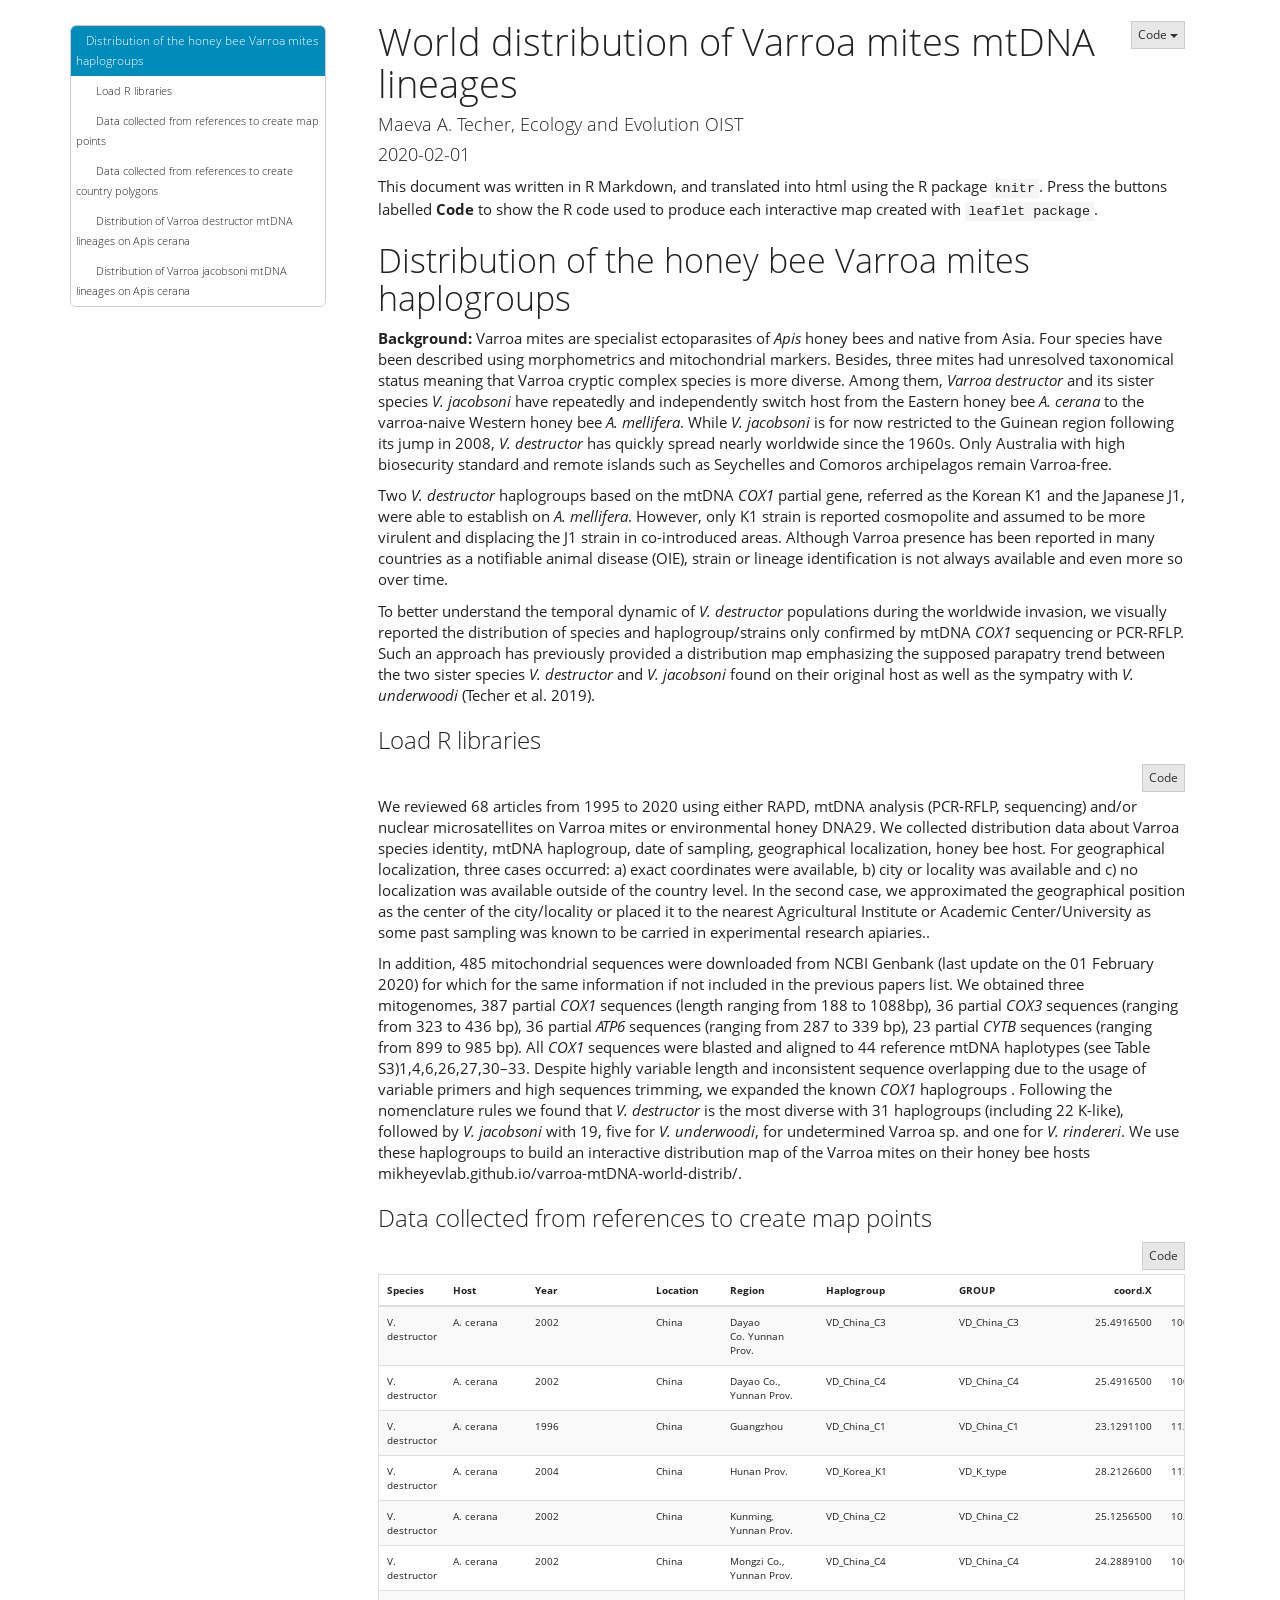
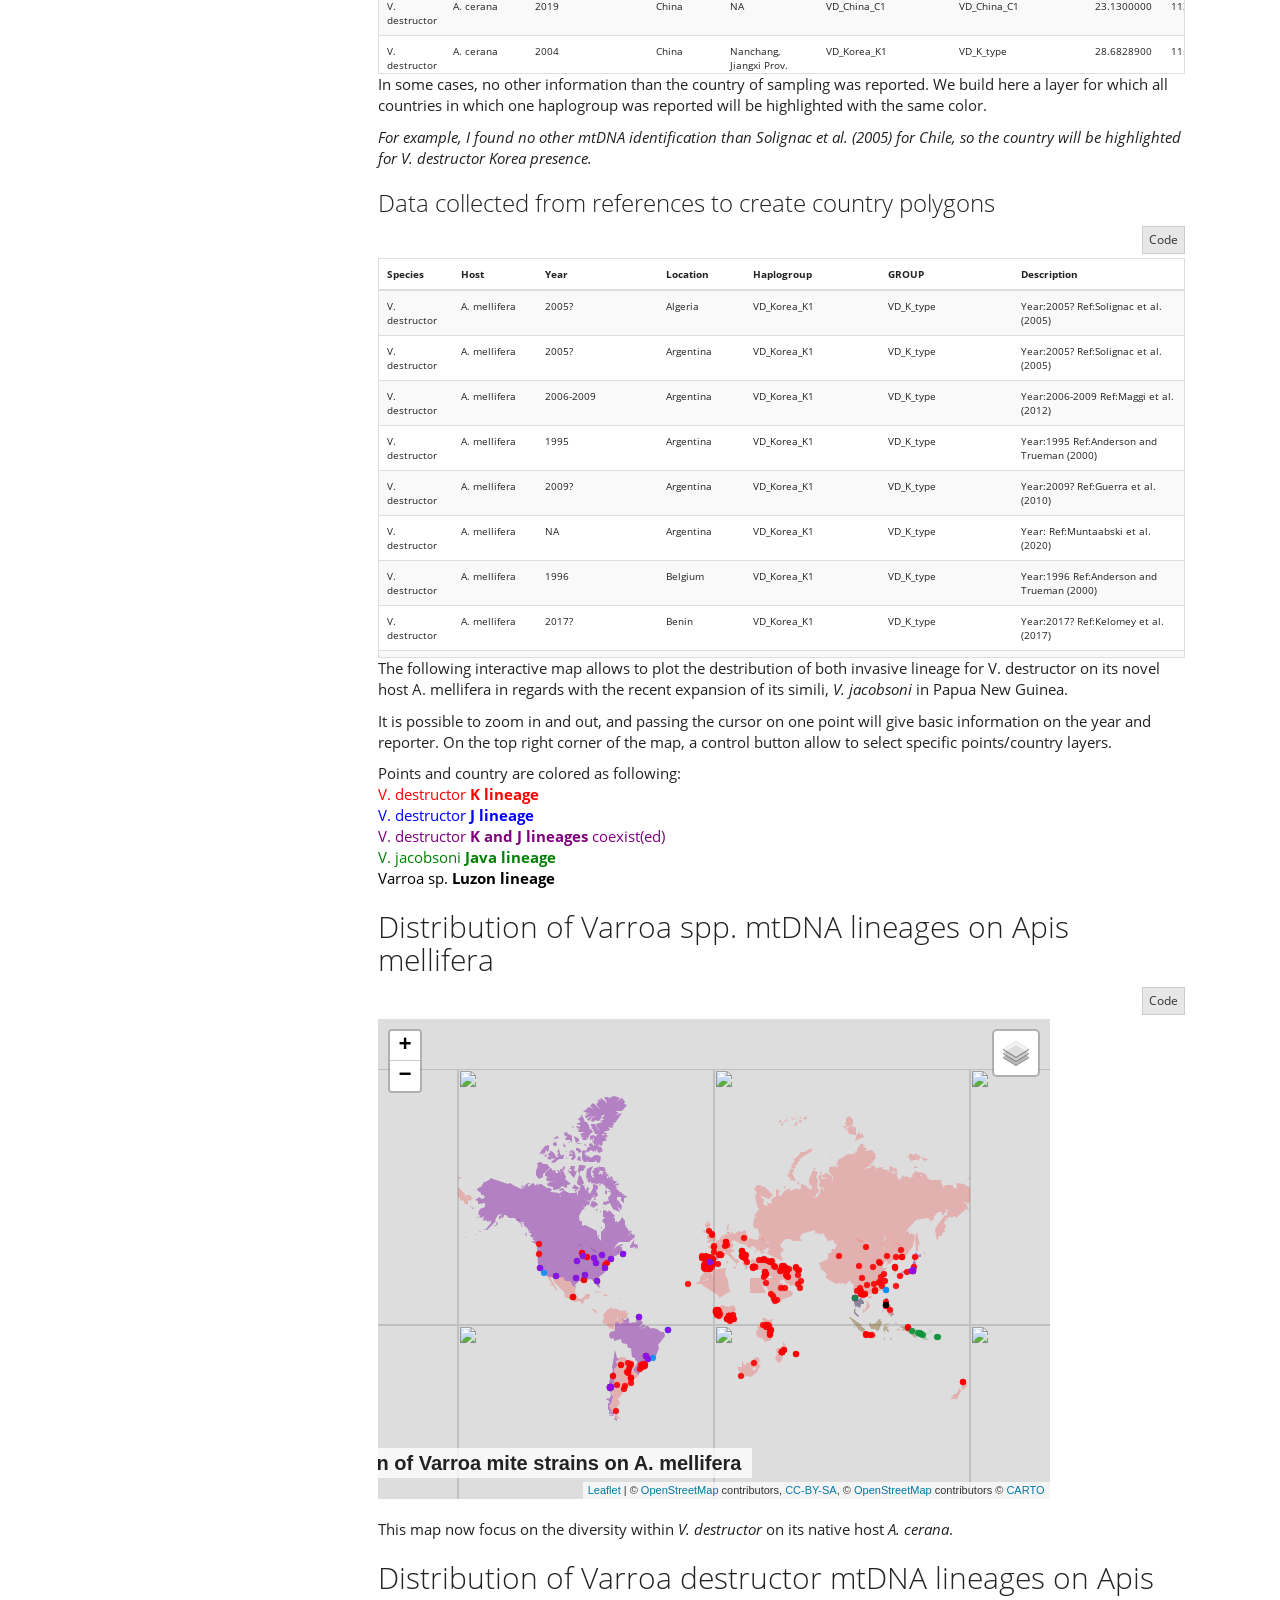
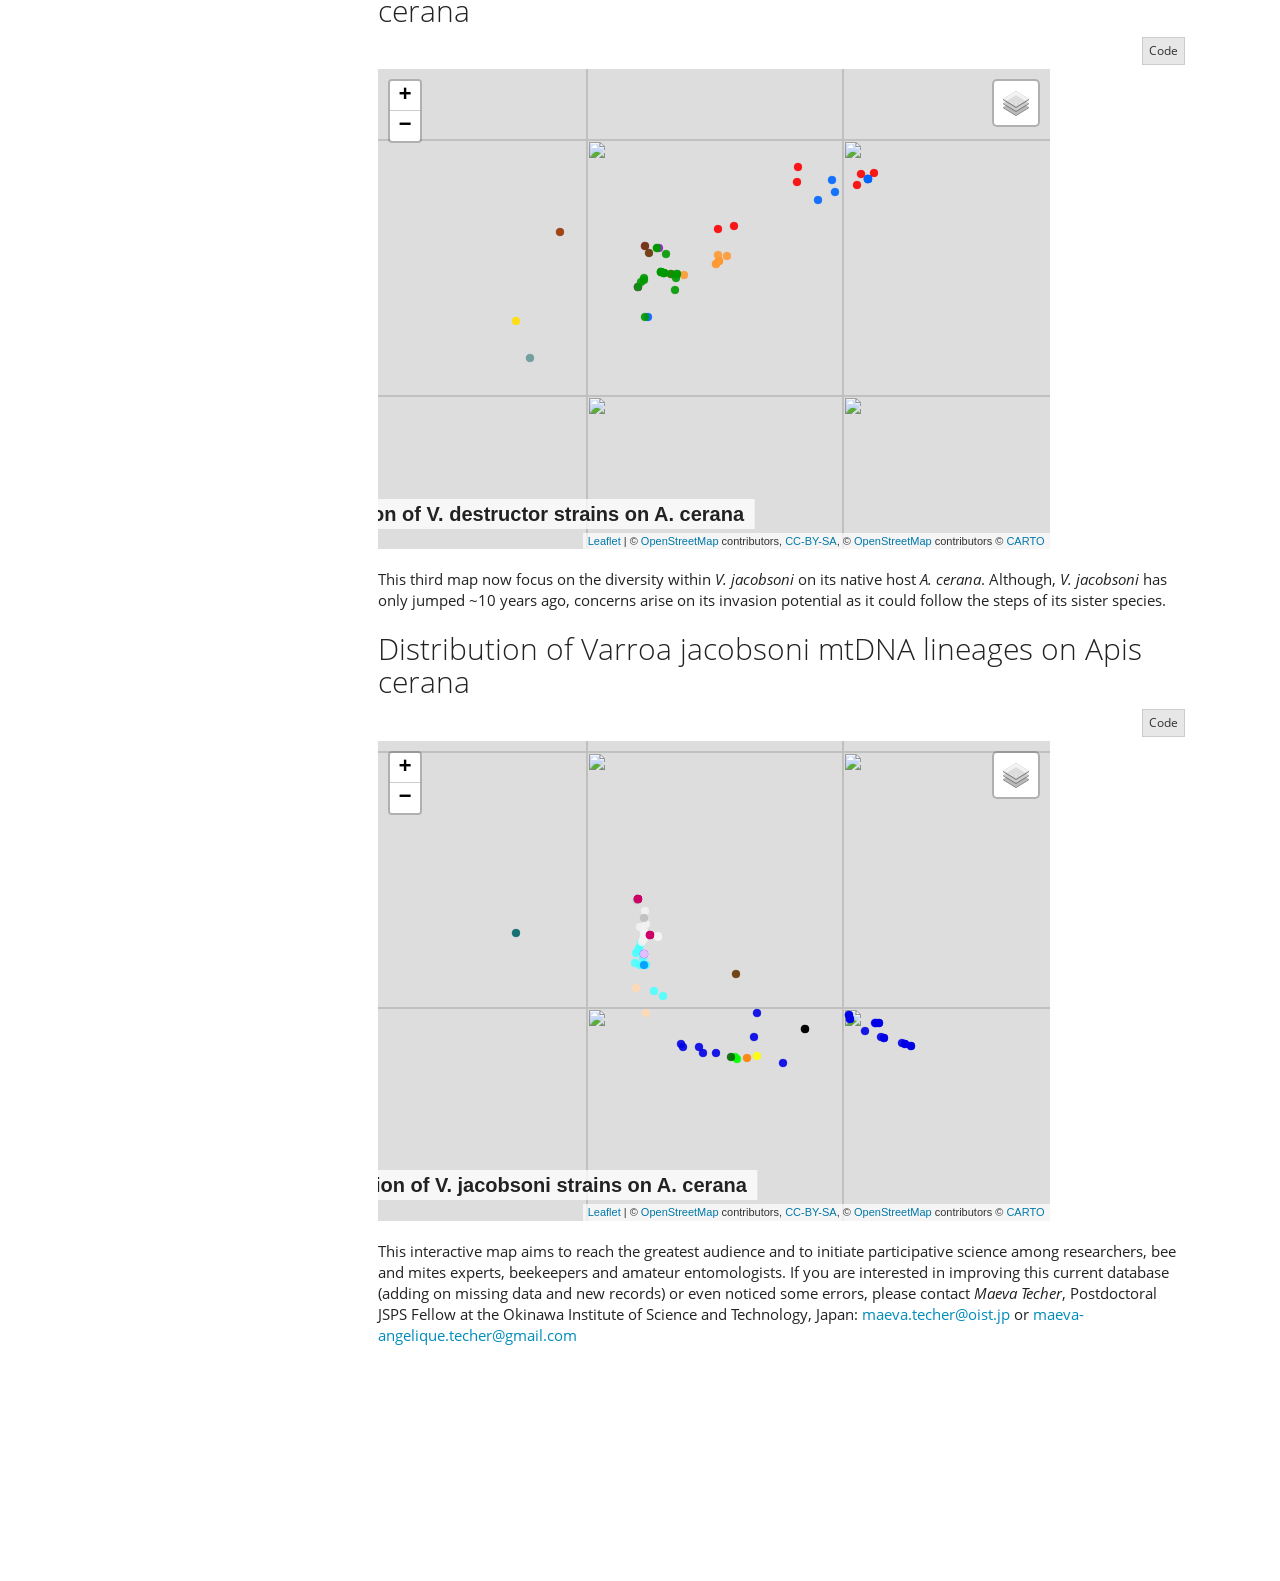
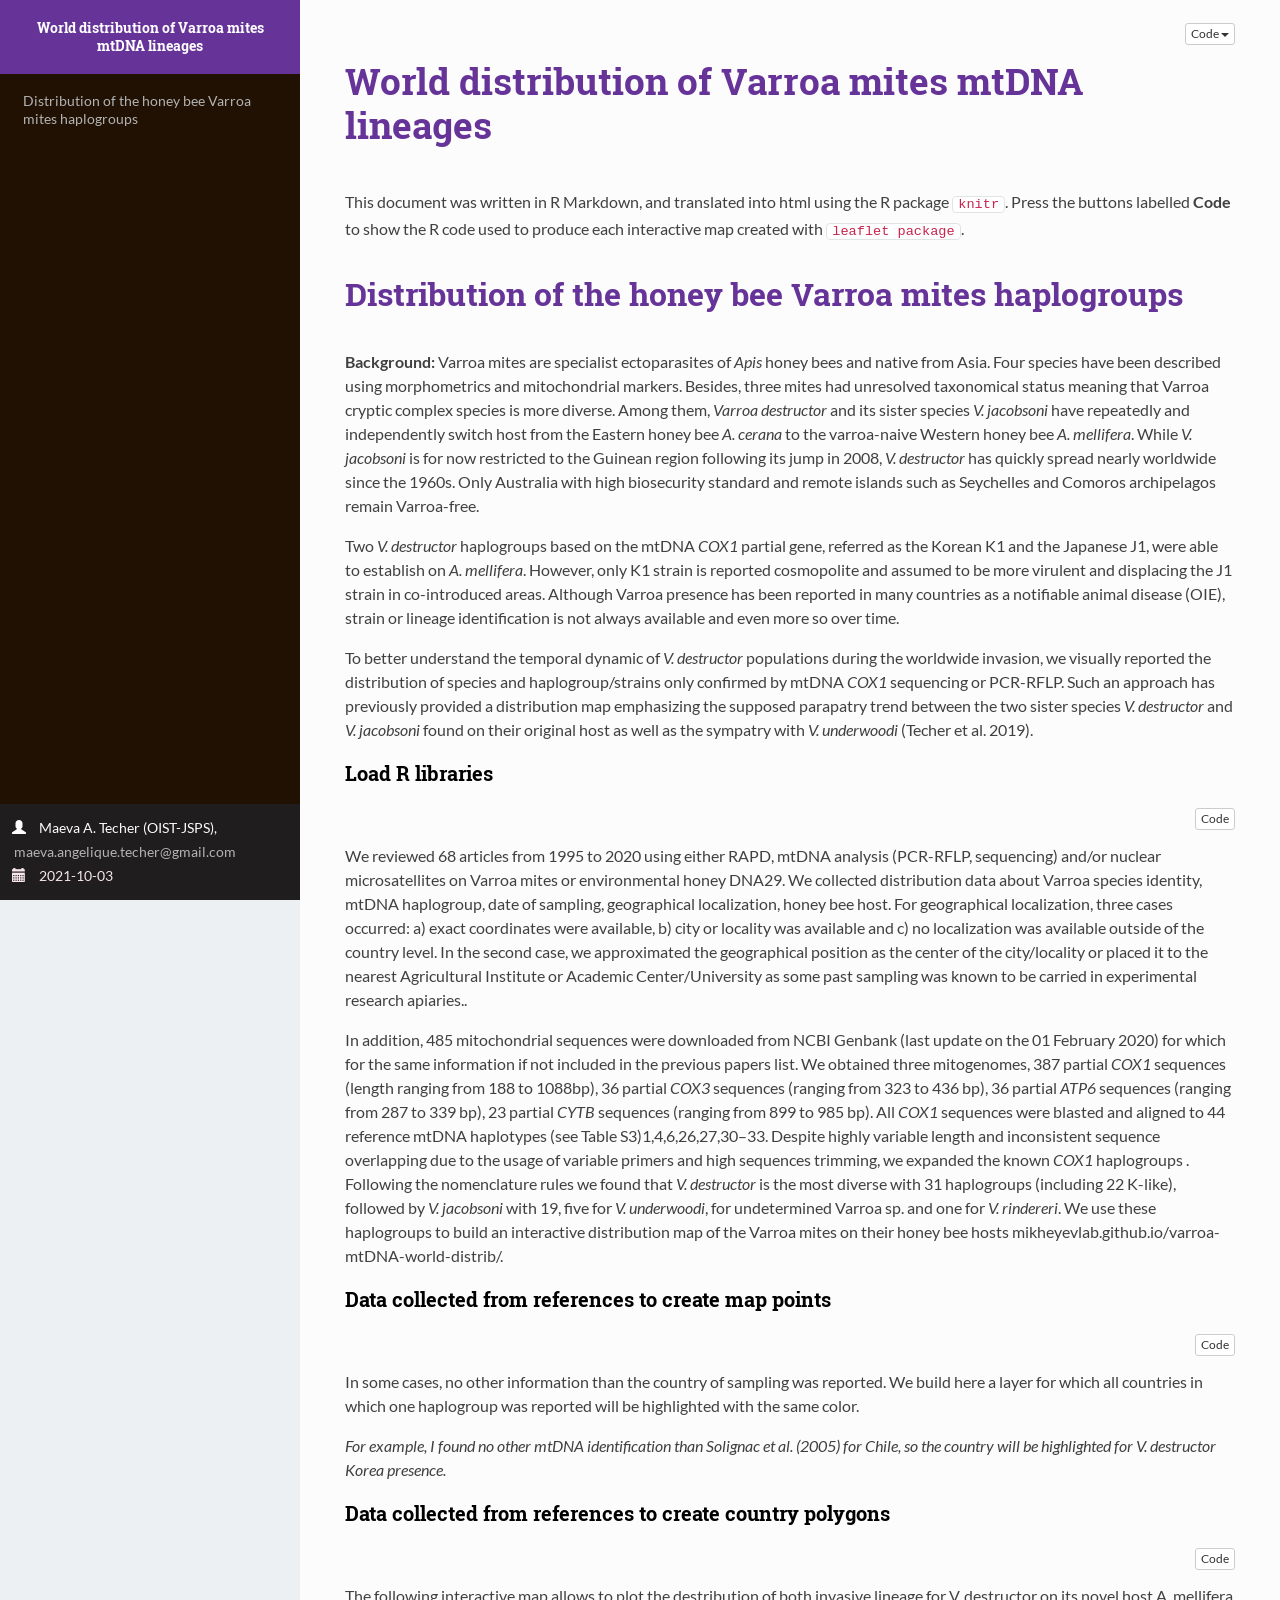
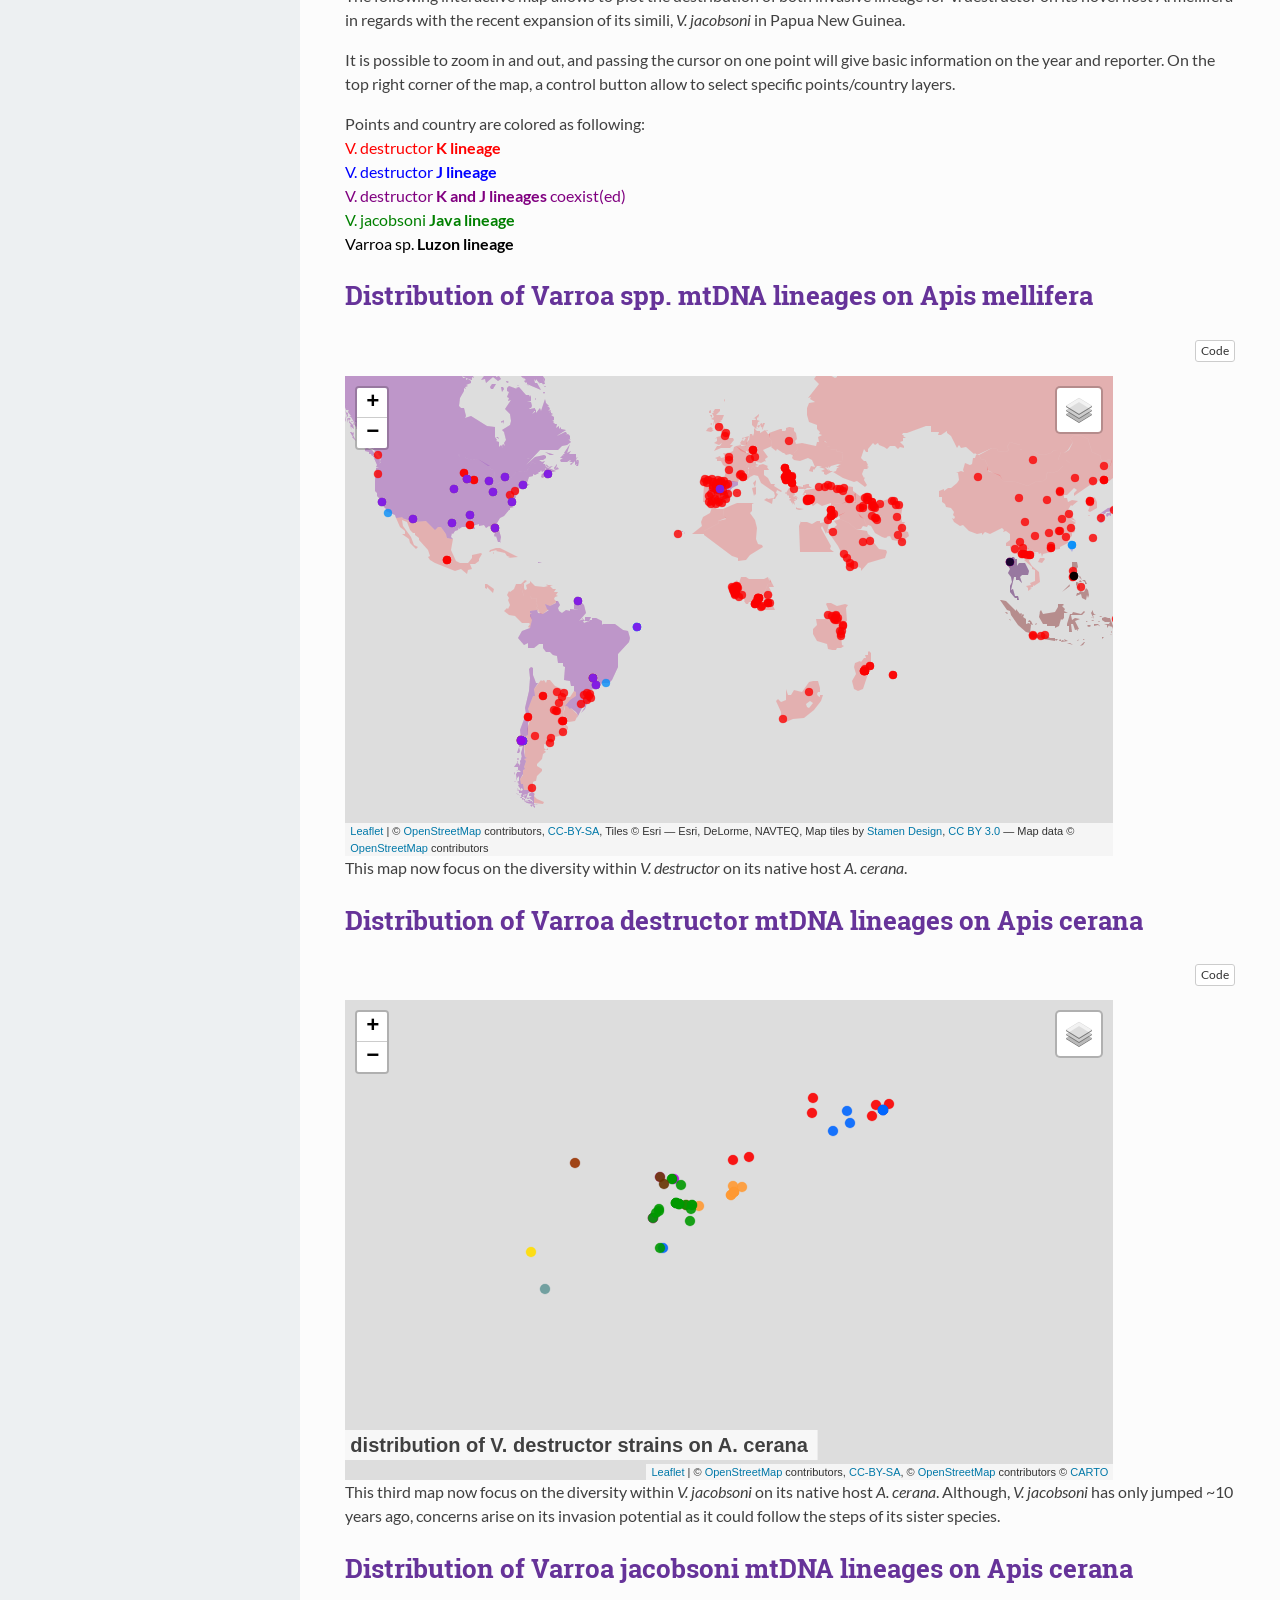
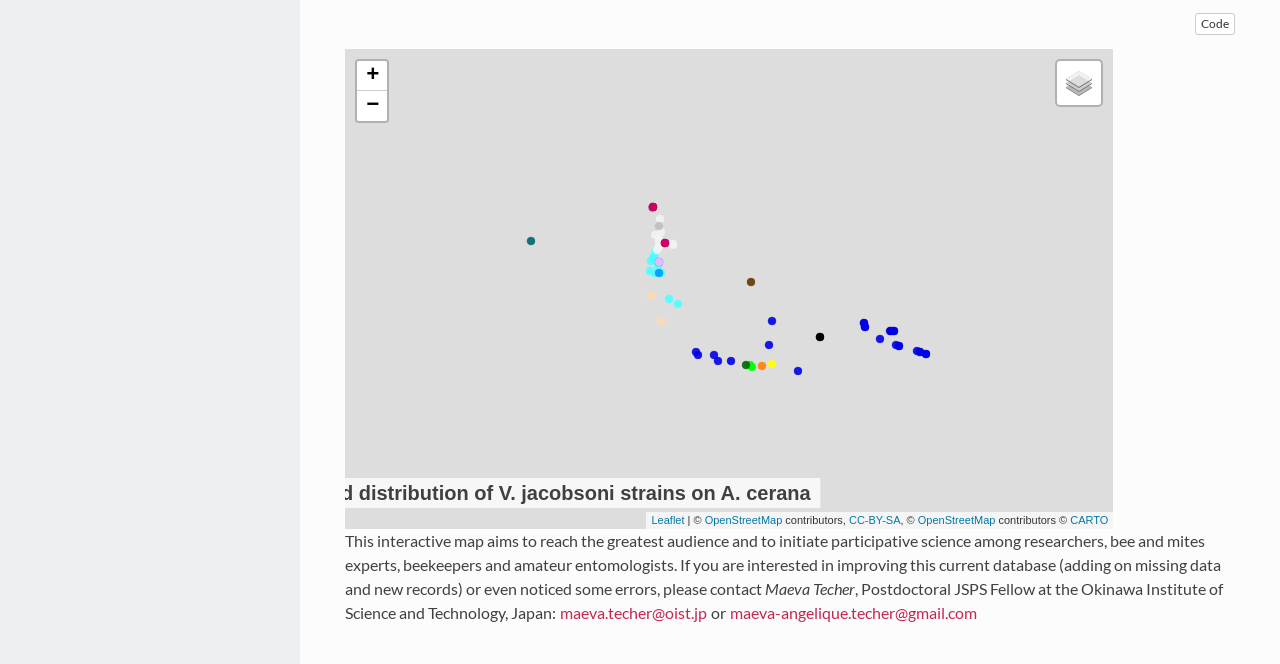
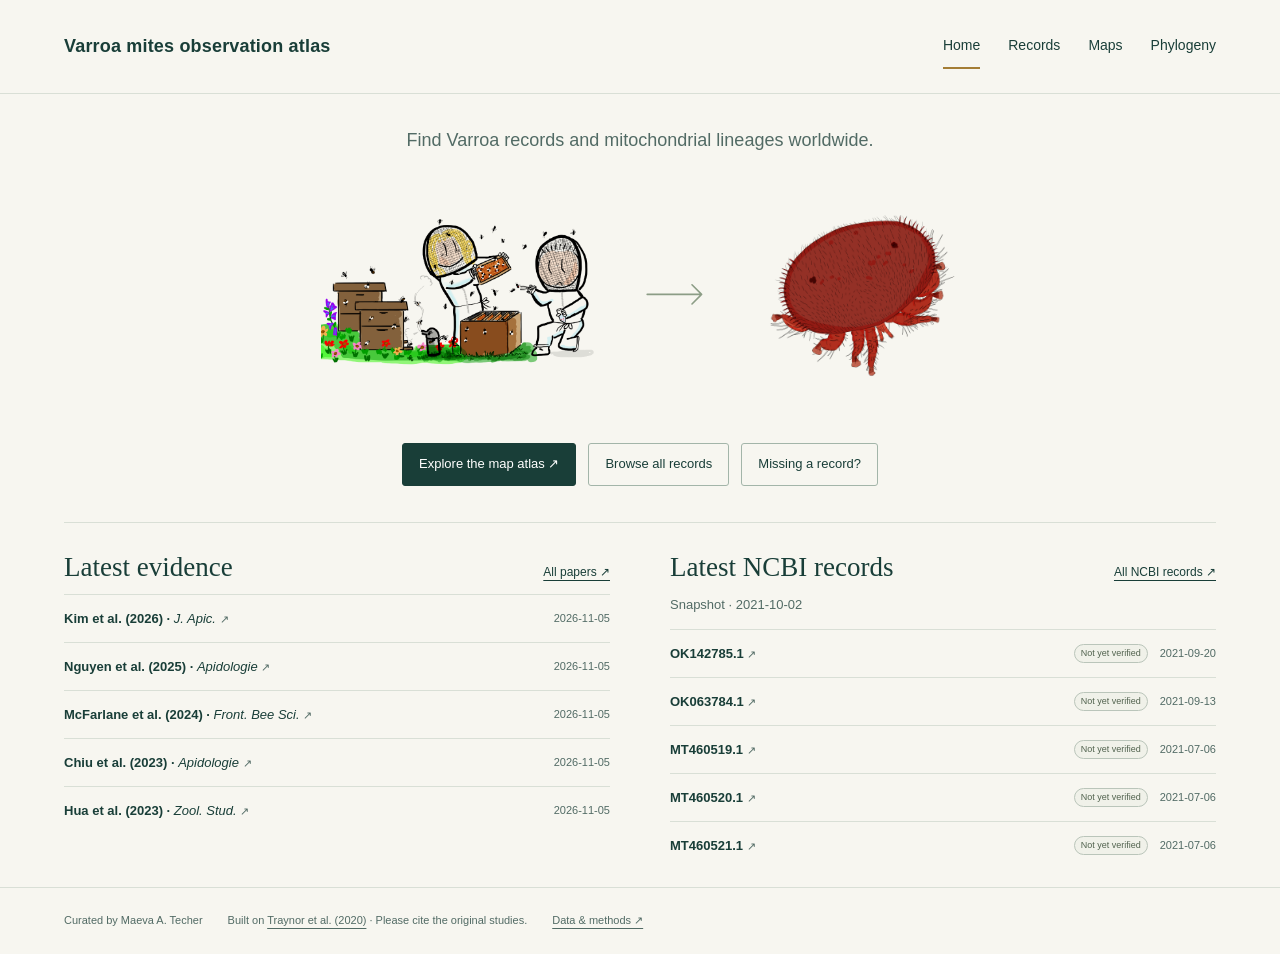
